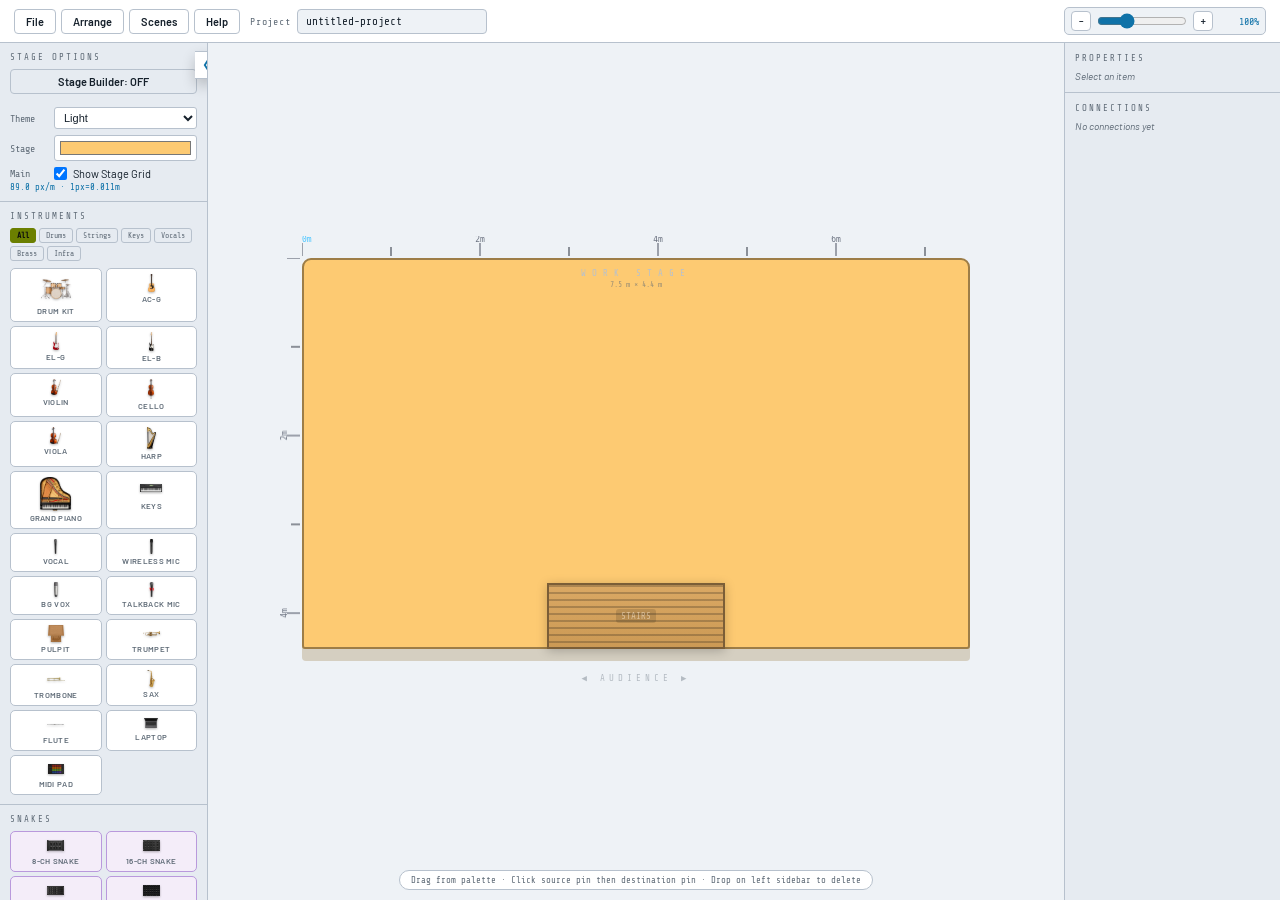
==== index.html @ 9445c151 "report image standardization; amps and router" ====
<!DOCTYPE html>
<html lang="en">
<head>
<meta charset="UTF-8">
<meta name="viewport" content="width=device-width, initial-scale=1.0">
<title>Stage Designer</title>
<style>
@import url('https://fonts.googleapis.com/css2?family=Share+Tech+Mono&family=Barlow:wght@300;400;600;700&display=swap');
:root {
  --bg:#070d19; --surface:#0d1628; --panel:#14203a; --border:#2a3652;
  --accent:#e8ff47; --accent2:#47c4ff; --accent3:#ff6b47; --accent4:#c47fff;
  --text:#d4d8e2; --muted:#6b7280; --stage-bg:#fdca72; --stage-border:#2d3340;
  --stage-label-bg:rgba(7,13,25,.9); --stage-label-text:#ffffff;
  --rack-ui-scale:1;
  --rack-pin-scale:1;
  --rack-pin-size-base:18px;
  --rack-pin-border-base:1.5px;
  --rack-pin-font-base:7.9px;
  --rack-pin-gap-base:6px;
  --rack-pin-grid-padding-base:3px;
  --rack-pin-grid-margin-top-base:5px;
  --rack-section-scale:1;
  --rack-section-font-family:'Share Tech Mono',monospace;
  --rack-section-font-size-base:9px;
  --rack-section-type-scale:.88;
  --rack-section-type-opacity:.7;
}
body[data-theme='light']{
  --bg:#eef2f6; --surface:#ffffff; --panel:#e6ebf1; --border:#b7c1cd;
  --accent:#6b7f00; --accent2:#0f72a8; --accent3:#b24b2d; --accent4:#7a4bb2;
  --text:#15202b; --muted:#5f6b77;
}
body[data-theme='light'] .pal-tile.snake-tile{background:#f4edf9;border-color:#b999dc;}
body[data-theme='light'] .pal-tile.mixer-tile{background:#eaf3fb;border-color:#9cc4e6;}
body[data-theme='light'] .pal-tile.stagebox-tile{background:#e9f8f0;border-color:#87bea8;}
body[data-theme='light'] .pal-tile.monitor-tile,
body[data-theme='light'] .pal-tile.monitor-pa-tile{background:#fff5e8;border-color:#e4c295;}
body[data-theme='light'] .pal-tile.accessory-tile{background:#ffe9e9;border-color:#e7a7a7;}
body[data-theme='light'] .pal-tile.mixer-tile:hover{border-color:#4c8fbe;}
body[data-theme='light'] .pal-tile.stagebox-tile:hover{border-color:#2f8b69;}
body[data-theme='light'] .pal-tile.monitor-tile:hover,
body[data-theme='light'] .pal-tile.monitor-pa-tile:hover{border-color:#c98b3f;}
body[data-theme='light'] .pal-tile.accessory-tile:hover{border-color:#c76868;}
body[data-theme='light'] .si.is-snake .ib{background:#f1e8f9;border-color:#b999dc;}
body[data-theme='light'] .si.connbox-snake .ib{background:#f1e8f9;border-color:#b999dc;}
body[data-theme='light'] .snake-badge{background:rgba(122,75,178,.12);border-color:#b999dc;color:#60318f;}
body[data-theme='light'] .si.is-snake .snake-ch-pin{background:#ffffff;border-color:#7a4bb2;color:#3f1f66;}
body[data-theme='light'] .si.connbox-snake .connbox-pin{background:#ffffff;border-color:#7a4bb2;color:#3f1f66;}
body[data-theme='light'] .si.is-snake .snake-ch-pin:hover{background:#7a4bb2;color:#ffffff;}
body[data-theme='light'] .si.connbox-snake .connbox-pin:hover{background:#7a4bb2;color:#ffffff;}
body[data-theme='light'] .si.is-snake .snake-ch-pin.used{background:#d8c2ef;color:#2d1649;}
body[data-theme='light'] .si.connbox-snake .connbox-pin.used{background:#d8c2ef;color:#2d1649;}
body[data-theme='light'] .si.is-snake .snake-ch-pin.out-pin{background:#ecfff4;border-color:#1f8a5a;color:#0f5e3b;}
body[data-theme='light'] .si.connbox-snake .connbox-pin.out-pin{background:#ecfff4;border-color:#1f8a5a;color:#0f5e3b;}
body[data-theme='light'] .si.is-snake .snake-ch-pin.out-pin.used{background:#a9e6c8;color:#0c4c30;}
body[data-theme='light'] .si.connbox-snake .connbox-pin.out-pin.used{background:#a9e6c8;color:#0c4c30;}
body[data-theme='light'] .si.is-mixer .ib{background:#edf5fb;border-color:#7eb0d2;}
body[data-theme='light'] .si.connbox-mixer .ib{background:#edf5fb;border-color:#7eb0d2;}
body[data-theme='light'] .si.connbox-stagebox .ib{background:#eaf8f3;border-color:#87bea8;}
body[data-theme='light'] .si.is-mixer:hover .ib{border-color:#2f7fb0;}
body[data-theme='light'] .si.connbox-mixer:hover .ib{border-color:#2f7fb0;}
body[data-theme='light'] .si.connbox-stagebox:hover .ib{border-color:#2f8b69;}
body[data-theme='light'] .si.is-mixer.selected .ib{border-color:#256f9d;box-shadow:0 0 0 2px rgba(37,111,157,.22);}
body[data-theme='light'] .si.connbox-mixer.selected .ib{border-color:#256f9d;box-shadow:0 0 0 2px rgba(37,111,157,.22);}
body[data-theme='light'] .si.connbox-stagebox.selected .ib{border-color:#207454;box-shadow:0 0 0 2px rgba(32,116,84,.22);}
body[data-theme='light'] .si.is-monitoring .ib{background:#fff5e8;border-color:#c98b3f;}
body[data-theme='light'] .si.is-monitoring:hover .ib{border-color:#b6772c;}
body[data-theme='light'] .si.is-monitoring.selected .ib{border-color:#b6772c;box-shadow:0 0 0 2px rgba(201,139,63,.22);}
body[data-theme='light'] .si.is-mixer .mixer-row-label{color:#2f4e63;font-weight:700;}
body[data-theme='light'] .si.is-connbox .mixer-row-label{color:#2f4e63;font-weight:700;}
body[data-theme='light'] .si.is-mixer .mixer-pin{background:#ffffff;border-color:#1f6fa0;color:#163b55;font-size:calc(var(--rack-pin-font-base) * var(--port-label-scale, var(--rack-pin-scale, 1)));}
body[data-theme='light'] .si.connbox-mixer .connbox-pin,
body[data-theme='light'] .si.connbox-stagebox .connbox-pin{background:#ffffff;border-color:#1f6fa0;color:#163b55;font-size:calc(var(--rack-pin-font-base) * var(--port-label-scale, var(--rack-pin-scale, 1)));}
body[data-theme='light'] .si.is-mixer .mixer-pin:hover{background:#165d89;color:#ffffff;}
body[data-theme='light'] .si.connbox-mixer .connbox-pin:hover,
body[data-theme='light'] .si.connbox-stagebox .connbox-pin:hover{background:#165d89;color:#ffffff;}
body[data-theme='light'] .si.is-mixer .mixer-pin.used{background:#b9ddf5;color:#0f2c40;}
body[data-theme='light'] .si.connbox-mixer .connbox-pin.used,
body[data-theme='light'] .si.connbox-stagebox .connbox-pin.used{background:#b9ddf5;color:#0f2c40;}
body[data-theme='light'] .si.is-mixer .mixer-pin.out-pin{background:#effaf2;border-color:#1f8a5a;color:#0f5e3b;}
body[data-theme='light'] .si.connbox-mixer .connbox-pin.out-pin,
body[data-theme='light'] .si.connbox-stagebox .connbox-pin.out-pin{background:#effaf2;border-color:#1f8a5a;color:#0f5e3b;}
body[data-theme='light'] .si.is-mixer .mixer-pin.out-pin.used{background:#b6e8cb;color:#0d4f33;}
body[data-theme='light'] .si.connbox-mixer .connbox-pin.out-pin.used,
body[data-theme='light'] .si.connbox-stagebox .connbox-pin.out-pin.used{background:#b6e8cb;color:#0d4f33;}
*{box-sizing:border-box;margin:0;padding:0;}
body{font-family:'Barlow',sans-serif;background:var(--bg);color:var(--text);height:100vh;overflow:hidden;display:flex;flex-direction:column;}
/* HEADER */
header{display:flex;align-items:center;gap:10px;padding:7px 14px;background:var(--surface);border-bottom:1px solid var(--border);flex-shrink:0;z-index:100;}
.logo{font-family:'Share Tech Mono',monospace;font-size:13px;color:var(--accent);letter-spacing:2px;white-space:nowrap;}
.logo span{color:var(--muted);}
header .sep{width:1px;height:24px;background:var(--border);flex-shrink:0;}
.header-btns{display:flex;gap:5px;}
.header-menu-popover{display:flex;align-items:center;gap:8px;}
.header-menu-group{position:relative;}
.header-menu-trigger{list-style:none;}
.header-menu-trigger::-webkit-details-marker{display:none;}
.header-submenu{position:absolute;top:calc(100% + 6px);left:0;right:auto;min-width:170px;display:none;flex-direction:column;gap:4px;padding:6px;background:var(--surface);border:1px solid var(--border);border-radius:8px;box-shadow:0 10px 24px rgba(0,0,0,.24);z-index:220;}
.header-menu-group[open] .header-submenu{display:flex;}
.header-submenu .btn{width:100%;text-align:left;}
.header-submenu-divider{height:1px;background:var(--border);margin:4px 2px;}
.header-submenu-details{position:relative;}
.header-submenu-details > summary.btn{width:100%;text-align:left;list-style:none;}
.header-submenu-details > summary.btn::-webkit-details-marker{display:none;}
.header-submenu-nested{position:absolute;top:0;left:calc(100% + 6px);right:auto;min-width:170px;display:none;flex-direction:column;gap:4px;padding:6px;background:var(--surface);border:1px solid var(--border);border-radius:8px;box-shadow:0 10px 24px rgba(0,0,0,.24);z-index:230;}
.header-submenu-details[open] .header-submenu-nested{display:flex;}
.header-submenu.open-left{left:auto;right:0;}
.header-submenu-nested.open-left{left:auto;right:calc(100% + 6px);}
.mode-builder-only{display:none;}
body.stage-builder-mode .mode-live-only{display:none !important;}
body.stage-builder-mode .mode-builder-only{display:block;}
body.stage-builder-mode #conn-canvas{display:none;pointer-events:none;}
body.stage-builder-mode .si{display:none !important;}
.mobile-only{display:none !important;}
.mobile-menu-btn{display:none;width:30px;height:30px;padding:0;border:1px solid var(--border);border-radius:6px;background:var(--surface);color:var(--text);font-family:'Share Tech Mono',monospace;font-size:16px;line-height:1;cursor:pointer;align-items:center;justify-content:center;}
.mobile-menu-btn:hover{border-color:var(--accent2);color:var(--accent2);}
.project-name-wrap{display:flex;align-items:center;gap:6px;}
.project-name-label{font-size:10px;color:var(--muted);font-family:'Share Tech Mono',monospace;letter-spacing:.8px;white-space:nowrap;}
.project-name-input{width:190px;max-width:32vw;background:var(--bg);border:1px solid var(--border);border-radius:4px;padding:5px 8px;color:var(--text);font-size:11px;font-family:'Share Tech Mono',monospace;outline:none;}
.project-name-input:focus{border-color:var(--accent2);}
.btn{padding:5px 11px;border-radius:4px;font-family:'Barlow',sans-serif;font-size:11px;font-weight:600;cursor:pointer;border:none;transition:all .15s;white-space:nowrap;}
.btn-ghost{background:transparent;border:1px solid var(--border);color:var(--text);}
.btn-ghost:hover{border-color:var(--accent);color:var(--accent);}
.btn-primary{background:var(--accent);color:#0a0b0d;}
.btn-primary:hover{background:#d4e83d;}
.btn-danger{background:transparent;border:1px solid var(--accent3);color:var(--accent3);}
.btn-danger:hover{background:var(--accent3);color:#fff;}
.mode-toggle-active{border-color:var(--accent2) !important;color:var(--accent2) !important;background:rgba(71,196,255,.12) !important;}
.zoom-controls{display:flex;align-items:center;gap:6px;background:var(--bg);border:1px solid var(--border);border-radius:5px;padding:3px 6px;}
.zoom-btn{width:20px;height:20px;border:1px solid var(--border);border-radius:4px;background:var(--surface);color:var(--text);font-family:'Share Tech Mono',monospace;font-size:12px;cursor:pointer;line-height:1;}
.zoom-btn:hover{border-color:var(--accent2);color:var(--accent2);}
.zoom-range{width:90px;accent-color:var(--accent2);}
.zoom-value{font-family:'Share Tech Mono',monospace;font-size:10px;color:var(--accent2);width:40px;text-align:right;}
.header-menu-popover{order:1;}
.project-name-wrap{order:2;}
.zoom-controls{order:3;margin-left:auto;}
.mobile-menu-btn{order:4;}
.scene-tabs-bar{display:none;align-items:flex-end;gap:6px;padding:6px 12px;background:var(--surface);border-bottom:1px solid var(--border);flex-wrap:wrap;max-width:100%;overflow-x:auto;}
.scene-tabs-bar.visible{display:flex;}
.scene-tab{padding:6px 10px;border-radius:7px 7px 0 0;border:1px solid var(--border);border-bottom:none;background:var(--bg);color:var(--muted);font-family:'Share Tech Mono',monospace;font-size:10px;line-height:1;cursor:pointer;white-space:nowrap;user-select:none;}
.scene-tab:hover{color:var(--accent2);border-color:var(--accent2);}
.scene-tab.active{background:var(--panel);color:var(--text);border-color:var(--accent2);}
.scene-tab.dragging{opacity:.65;}
/* LAYOUT */
.workspace{display:flex;flex:1;overflow:hidden;}
.workspace.left-collapsed .sidebar{display:flex;width:12px;min-width:12px;background:transparent;border-right:none;overflow:visible;}
.workspace.left-collapsed .sidebar .ss{display:none;}
.workspace.right-collapsed .rpanel{display:none;}
/* SIDEBAR */
.sidebar{width:208px;flex-shrink:0;background:var(--panel);border-right:1px solid var(--border);display:flex;flex-direction:column;overflow-y:auto;overflow-x:visible;position:relative;}
.sidebar-collapse-handle{position:absolute;top:8px;right:-12px;width:24px;height:28px;border:1px solid var(--border);border-left:none;border-radius:0 8px 8px 0;background:var(--surface);color:var(--accent2);font-family:'Share Tech Mono',monospace;font-size:14px;line-height:1;display:flex;align-items:center;justify-content:center;cursor:pointer;z-index:40;box-shadow:0 6px 14px rgba(0,0,0,.2);}
.sidebar-collapse-handle:hover{border-color:var(--accent2);color:#fff;background:rgba(71,196,255,.18);}
.ss{padding:9px 10px;border-bottom:1px solid var(--border);}
.drop-delete-zone{transition:background .12s,border-color .12s,box-shadow .12s;}
.drop-delete-zone.delete-target-active{box-shadow:inset 0 0 0 2px rgba(255,107,71,.45);background:linear-gradient(180deg, rgba(255,107,71,.12), rgba(255,107,71,.02));}
.drop-delete-zone.delete-target-hot{background:rgba(255,107,71,.28);border-color:var(--accent3);box-shadow:inset 0 0 0 3px rgba(255,107,71,.78), 0 0 20px rgba(255,107,71,.22);}
.sidebar.delete-target-active::before{content:'DROP ANYWHERE ON THIS SIDEBAR TO DELETE';position:sticky;top:0;z-index:50;display:block;text-align:center;font-family:'Share Tech Mono',monospace;font-size:10px;letter-spacing:1px;padding:8px 6px;color:#fff;background:rgba(255,107,71,.9);border-bottom:1px solid rgba(255,255,255,.35);}
.st{font-family:'Share Tech Mono',monospace;font-size:9px;color:var(--muted);text-transform:uppercase;letter-spacing:2px;margin-bottom:7px;}
/* DIMS */
.dim-row{display:flex;align-items:center;gap:5px;margin-bottom:5px;}
.dim-label{font-size:10px;color:var(--muted);width:22px;flex-shrink:0;font-family:'Share Tech Mono',monospace;}
.dim-input{flex:1;min-width:0;background:var(--surface);border:1px solid var(--border);border-radius:3px;padding:3px 5px;color:var(--text);font-size:11px;font-family:'Share Tech Mono',monospace;outline:none;}
.dim-input:focus{border-color:var(--accent);}
.dim-unit{font-size:10px;color:var(--muted);flex-shrink:0;}
.scale-d{font-family:'Share Tech Mono',monospace;font-size:9px;color:var(--accent2);margin-top:2px;}
.theme-row{display:flex;align-items:center;gap:6px;margin-top:6px;}
.theme-row .dim-label{width:auto;min-width:38px;}
.theme-select,.stage-color-input{flex:1;min-width:0;background:var(--surface);border:1px solid var(--border);border-radius:3px;color:var(--text);font-size:11px;padding:3px 5px;outline:none;}
.theme-select:focus,.stage-color-input:focus{border-color:var(--accent2);}
.stage-color-input{padding:1px 3px;height:26px;}
/* CATS */
.cat-tabs{display:flex;flex-wrap:wrap;gap:3px;margin-bottom:7px;}
.cat-tab{padding:2px 6px;font-size:8px;font-family:'Share Tech Mono',monospace;border-radius:3px;cursor:pointer;border:1px solid var(--border);background:transparent;color:var(--muted);transition:all .12s;}
.cat-tab.active{background:var(--accent);color:#0a0b0d;border-color:var(--accent);font-weight:700;}
.snake-view-toggle{display:flex;gap:4px;margin-top:6px;}
.snake-view-btn{flex:1;padding:3px 6px;font-size:8px;font-family:'Share Tech Mono',monospace;border-radius:3px;cursor:pointer;border:1px solid var(--border);background:transparent;color:var(--muted);transition:all .12s;}
.snake-view-btn.active{background:var(--accent4);border-color:var(--accent4);color:#0a0b0d;font-weight:700;}
.collapse-toggle-row{display:flex;gap:4px;margin-top:6px;}
.collapse-toggle-btn{flex:1;padding:3px 6px;font-size:8px;font-family:'Share Tech Mono',monospace;border-radius:3px;cursor:pointer;border:1px solid var(--border);background:transparent;color:var(--muted);transition:all .12s;}
.collapse-toggle-btn.active{background:rgba(71,196,255,.18);border-color:var(--accent2);color:var(--accent2);font-weight:700;}
/* PALETTE */
.pal-grid{display:grid;grid-template-columns:1fr 1fr;gap:4px;}
.pal-tile{background:var(--surface);border:1px solid var(--border);border-radius:5px;padding:5px 3px;cursor:grab;text-align:center;transition:all .15s;user-select:none;display:flex;flex-direction:column;align-items:center;gap:2px;}
.pal-tile:hover{border-color:var(--accent);background:rgba(232,255,71,.05);}
.pal-tile.snake-tile{border-color:#c47fff44;background:#13101a;}
.pal-tile.snake-tile:hover{border-color:var(--accent4);}
.pal-tile.stagebox-tile{border-color:#5ec29166;background:#0f1a14;}
.pal-tile.stagebox-tile:hover{border-color:#5ec291;}
.pal-tile.monitor-pa-tile{border-color:#e4b26666;background:#20170f;}
.pal-tile.monitor-pa-tile:hover{border-color:#e4b266;}
.pal-tile.accessory-tile{border-color:#e4808066;background:#201113;}
.pal-tile.accessory-tile:hover{border-color:#e48080;}
.pal-tile.stand-tile{border-color:#cfd5dd;background:#f1f3f6;}
.pal-tile.stand-tile:hover{border-color:#b8c1cc;background:#f7f8fa;}
.pal-tile:active{cursor:grabbing;}
.ti{font-size:var(--ti-size,17px);line-height:1;width:var(--ti-size,17px);height:var(--ti-size,17px);display:flex;align-items:center;justify-content:center;}
.pal-tile .ti .icon-img{width:100%;height:100%;object-fit:contain;}
.tn{font-size:8px;color:var(--muted);font-weight:600;text-transform:uppercase;letter-spacing:.3px;}
/* CABLES */
.cable-colors{display:flex;flex-direction:column;gap:3px;}
.ccrow{display:flex;align-items:center;gap:6px;cursor:pointer;padding:3px 4px;border-radius:3px;transition:background .1s;}
.ccrow:hover{background:var(--surface);}
.ccrow.selected{background:var(--surface);outline:1px solid var(--border);}
.cswatch{width:14px;height:6px;border-radius:2px;flex-shrink:0;}
.clabel{font-size:10px;color:var(--text);}
/* STAGE */
.stage-container{flex:1;background:var(--bg);overflow:hidden;position:relative;}
.stage-hint{position:absolute;bottom:10px;left:50%;transform:translateX(-50%);font-family:'Share Tech Mono',monospace;font-size:9px;color:var(--muted);background:var(--surface);padding:4px 11px;border-radius:20px;border:1px solid var(--border);pointer-events:none;white-space:nowrap;z-index:10;}
body.delete-dragging .stage-hint{display:block;color:#ffb8a6;border-color:var(--accent3);background:rgba(40,18,14,.88);}
body.delete-dragging.delete-dragging-hot .stage-hint{color:#ffffff;background:rgba(255,107,71,.96);border-color:#ffd7cc;}
#canvas-wrap{width:100%;height:100%;position:relative;overflow:hidden;}
#canvas-wrap.is-panning{cursor:grabbing;}
canvas#conn-canvas{position:absolute;top:0;left:0;width:100%;height:100%;pointer-events:auto;z-index:2;}
#stage-platform{position:absolute;background:var(--stage-bg);border:2px solid var(--stage-border);border-radius:9px 9px 3px 3px;z-index:0;}
#stage-platform::after{content:'';position:absolute;bottom:-14px;left:-2px;right:-2px;height:14px;background:var(--stage-border);border-radius:0 0 4px 4px;opacity:.3;}
#stage-stairs{position:absolute;bottom:-2px;height:16px;background:var(--stage-border);border:2px solid var(--stage-border);border-top:none;border-radius:0 0 4px 4px;opacity:.9;display:none;pointer-events:none;}
#stage-stairs::before,#stage-stairs::after{content:'';position:absolute;left:0;right:0;height:3px;background:rgba(10,11,13,.45);}
#stage-stairs::before{top:5px;}
#stage-stairs::after{top:10px;}
#stage-inner-label{position:absolute;top:8px;left:50%;transform:translateX(-50%);display:flex;flex-direction:column;align-items:center;gap:2px;pointer-events:none;z-index:1;}
#stage-name{font-family:'Share Tech Mono',monospace;font-size:9px;color:var(--border);letter-spacing:6px;}
#stage-dims{font-family:'Share Tech Mono',monospace;font-size:8px;color:var(--muted);opacity:.6;}
#ruler-h,#ruler-v{position:absolute;background:transparent;z-index:1;pointer-events:none;}
#ruler-h{height:20px;}#ruler-v{width:20px;}
#audience-label{position:absolute;font-family:'Share Tech Mono',monospace;font-size:9px;color:var(--muted);letter-spacing:4px;opacity:.4;pointer-events:none;z-index:1;text-align:center;white-space:nowrap;}
/* INSTRUMENTS */
.si{position:absolute;z-index:3;cursor:move;display:flex;flex-direction:column;align-items:center;gap:2px;user-select:none;padding:4px;}
.si.dragging .ib{border-color:var(--accent3);box-shadow:0 0 0 3px rgba(255,107,71,.28),0 8px 24px rgba(0,0,0,.35);}
.si:hover .ib{border-color:var(--accent);}
.si.selected .ib{border-color:var(--accent);box-shadow:0 0 0 2px rgba(232,255,71,.2);}
.si.connecting-source .ib{border-color:var(--accent2);animation:pc 1s ease-in-out infinite;}
.si.is-stand .ib{background:transparent;border-color:transparent;box-shadow:none;}
.si.is-stand:hover .ib,.si.is-stand.selected .ib,.si.is-stand.dragging .ib{border-color:transparent;box-shadow:none;}
@keyframes pc{0%,100%{box-shadow:0 0 0 2px rgba(71,196,255,.3);}50%{box-shadow:0 0 0 7px rgba(71,196,255,.07);}}
.rot-handle{position:absolute;width:18px;height:18px;border-radius:50%;border:1px solid var(--border);background:var(--surface);color:var(--muted);font-family:'Share Tech Mono',monospace;font-size:11px;line-height:1;display:flex;align-items:center;justify-content:center;opacity:0;pointer-events:none;transition:all .12s;z-index:9;cursor:grab;padding:0;}
.rot-handle.rot-corner{right:0;top:0;transform:translate(40%,-40%);}
.si:hover .rot-handle,.si.selected .rot-handle,.si.rotating .rot-handle{opacity:1;pointer-events:auto;}
.rot-handle:hover{border-color:var(--accent2);color:var(--accent2);}
.rot-handle:active{cursor:grabbing;transform:translate(40%,-40%) scale(0.96);}
.conn-side-handle{position:absolute;width:12px;height:12px;border-radius:50%;border:1px solid var(--border);background:rgba(0,0,0,0);color:transparent;font-size:0;line-height:0;display:flex;align-items:center;justify-content:center;opacity:0;pointer-events:none;transition:all .12s;z-index:8;cursor:pointer;padding:0;}
.conn-side-handle::before{content:'';width:4px;height:4px;border-radius:50%;background:var(--muted);opacity:.8;}
.conn-side-handle.side-top{left:50%;top:0;transform:translate(-50%,-145%);}
.conn-side-handle.side-bottom{left:50%;bottom:0;transform:translate(-50%,145%);}
.conn-side-handle.side-left{left:0;top:50%;transform:translate(-145%,-50%);}
.conn-side-handle.side-right{right:0;top:50%;transform:translate(145%,-50%);}
.si:hover .conn-side-handle,.si.selected .conn-side-handle{opacity:1;pointer-events:auto;}
.conn-side-handle:hover{border-color:var(--accent2);}
.conn-side-handle:hover::before{background:var(--accent2);opacity:1;}
.conn-side-handle.active{display:none !important;opacity:0 !important;pointer-events:none !important;}
.ib{background:var(--panel);border:2px solid var(--border);border-radius:8px;display:flex;align-items:center;justify-content:center;transition:all .15s;position:relative;flex-shrink:0;}
.ib{overflow:visible;}
.front-edge{position:absolute;left:14%;right:14%;bottom:1px;height:12px;pointer-events:none;z-index:2;}
.front-edge::after{content:'';position:absolute;left:0;right:0;bottom:0;border-bottom:3px solid rgba(255,159,71,.95);border-radius:3px;box-shadow:0 0 4px rgba(255,159,71,.35);}
body[data-theme='light'] .front-edge::after{border-bottom-color:rgba(194,88,22,.92);box-shadow:0 0 2px rgba(194,88,22,.24);}
.icon-emoji{display:inline-block;line-height:1;}
.icon-img{width:82%;height:82%;object-fit:contain;display:block;filter:drop-shadow(0 1px 1px rgba(0,0,0,.3));pointer-events:none;user-select:none;-webkit-user-drag:none;}
.mic-stand-badge{position:absolute;left:-12px;top:-2px;display:flex;align-items:center;gap:0;padding:0;background:transparent;border:none;border-radius:0;z-index:9;pointer-events:none;--mic-stand-icon-size:42px;--mic-stand-multiplier-unit:1.6;}
.mic-stand-badge img{width:var(--mic-stand-icon-size);height:var(--mic-stand-icon-size);object-fit:contain;filter:none;}
.mic-stand-badge .count{margin-left:calc((var(--mic-stand-multiplier-unit) / 3 - 1) * var(--mic-stand-icon-size));font-family:'Share Tech Mono',monospace;font-size:12px;line-height:1;color:#132033;font-weight:700;text-shadow:0 0 2px rgba(255,255,255,.88);}
.accessory-badge{position:absolute;right:-10px;top:-2px;display:flex;align-items:center;justify-content:center;z-index:9;pointer-events:none;}
.accessory-badge img{width:26px;height:26px;object-fit:contain;filter:none;}
.accessory-badge .acc-emoji{display:flex;align-items:center;justify-content:center;width:20px;height:20px;font-size:14px;line-height:1;background:rgba(7,13,25,.74);border:1px solid rgba(255,255,255,.28);border-radius:999px;}
/* SNAKE specific */
.si.is-snake .ib{border-color:#c47fff55;background:#120f1a;border-radius:4px;}
.si.is-snake:hover .ib{border-color:var(--accent4);}
.si.is-snake.selected .ib{border-color:var(--accent4);box-shadow:0 0 0 2px rgba(196,127,255,.25);}
.si.is-snake .snake-channels{display:grid;grid-template-columns:repeat(4,minmax(0,1fr));gap:calc(var(--rack-pin-gap-base) * var(--rack-pin-scale));padding:calc(var(--rack-pin-grid-padding-base) * var(--rack-pin-scale));justify-content:center;width:100%;max-width:calc(170px * var(--rack-pin-scale));margin:0 auto;}
.si.is-snake .snake-ch-pin{width:calc(var(--rack-pin-size-base) * var(--rack-pin-scale));height:calc(var(--rack-pin-size-base) * var(--rack-pin-scale));border-radius:50%;border:calc(var(--rack-pin-border-base) * var(--rack-pin-scale)) solid var(--accent4);cursor:crosshair;position:relative;transition:all .12s;flex-shrink:0;display:flex;align-items:center;justify-content:center;font-family:'Share Tech Mono',monospace;font-size:calc(var(--rack-pin-font-base) * var(--port-label-scale, var(--rack-pin-scale, 1)));line-height:1;color:#d9b8ff;font-weight:700;font-variant-numeric:tabular-nums;font-feature-settings:'tnum' 1;}
.si.is-snake .snake-ch-pin:hover{background:var(--accent4);transform:scale(1.3);}
.si.is-snake .snake-ch-pin.used{background:rgba(196,127,255,.4);}
.si.is-snake .snake-ch-pin.out-pin{color:#9affca;border-color:#47ffa0;}
.snake-label-row{display:flex;align-items:center;gap:calc(4px * var(--ui-scale, 1));padding:calc(2px * var(--ui-scale, 1)) calc(4px * var(--ui-scale, 1));}
.snake-badge{font-family:'Share Tech Mono',monospace;font-size:calc(8px * var(--ui-scale, 1));color:var(--accent4);background:rgba(196,127,255,.1);border:1px solid #c47fff44;padding:calc(1px * var(--ui-scale, 1)) calc(5px * var(--ui-scale, 1));border-radius:10px;white-space:nowrap;}
.snake-mode-row{display:flex;justify-content:center;gap:calc(4px * var(--connbox-ui-scale, var(--rack-ui-scale, 1)));align-items:center;width:100%;margin-bottom:calc(3px * var(--connbox-ui-scale, var(--ui-scale, 1)));}
.snake-mode-btn{flex:1 1 0;min-width:calc(34px * var(--connbox-ui-scale, var(--rack-ui-scale, 1)));padding:calc(1.6px * var(--connbox-ui-scale, var(--rack-ui-scale, 1))) calc(3.2px * var(--connbox-ui-scale, var(--rack-ui-scale, 1)));border:1px solid var(--border);background:var(--surface);color:var(--muted);border-radius:4px;font-family:'Share Tech Mono',monospace;font-size:clamp(6px, calc(8px * var(--connbox-ui-scale, var(--rack-ui-scale, 1))), 10px);line-height:1.15;cursor:pointer;white-space:nowrap;text-align:center;}
.snake-mode-btn.active{background:rgba(196,127,255,.16);border-color:var(--accent4);color:var(--accent4);}
.snake-mode-link{font-family:'Share Tech Mono',monospace;font-size:calc(8px * var(--ui-scale, 1));color:var(--muted);margin:calc(1px * var(--ui-scale, 1)) 0 calc(4px * var(--ui-scale, 1));}
.si.is-mixer .ib{border-color:#47c4ff66;background:#101722;border-radius:6px;}
.si.is-mixer:hover .ib{border-color:#47c4ff;}
.si.is-mixer.selected .ib{border-color:#47c4ff;box-shadow:0 0 0 2px rgba(71,196,255,.2);}
.si.is-monitoring .ib{border-color:#c98b3f;background:#241b12;border-radius:6px;}
.si.is-monitoring:hover .ib{border-color:#e4b266;}
.si.is-monitoring.selected .ib{border-color:#e4b266;box-shadow:0 0 0 2px rgba(228,178,102,.22);}
.si.is-outlet .ib{border-color:#a8afb9;background:#8e959f;border-radius:5px;}
.si.is-outlet:hover .ib{border-color:#b7bec8;}
.si.is-outlet.selected .ib{border-color:#9099a4;box-shadow:0 0 0 2px rgba(150,160,172,.24);}
.rack-section-label,.mixer-row-label{font-size:calc(var(--rack-section-font-size-base) * var(--rack-section-scale, var(--rack-ui-scale, 1)));font-family:var(--rack-section-font-family);line-height:1;color:var(--muted);margin-top:calc(2px * var(--rack-section-scale, var(--rack-ui-scale, 1)));text-align:center;}
.rack-section-type,.mixer-row-type{font-size:calc(var(--rack-section-type-scale) * 1em);opacity:var(--rack-section-type-opacity);font-weight:500;letter-spacing:.2px;}
.mixer-pin-grid{display:grid;grid-template-columns:repeat(8,minmax(0,1fr));gap:calc(var(--rack-pin-gap-base) * var(--rack-pin-scale));width:100%;max-width:calc(210px * var(--rack-pin-scale));margin:calc(var(--rack-pin-grid-margin-top-base) * var(--rack-pin-scale)) auto 0;justify-content:center;}
.mixer-pin{width:calc(var(--rack-pin-size-base) * var(--rack-pin-scale));height:calc(var(--rack-pin-size-base) * var(--rack-pin-scale));border-radius:50%;border:calc(var(--rack-pin-border-base) * var(--rack-pin-scale)) solid var(--accent2);cursor:crosshair;display:grid;place-items:center;text-align:center;padding:0;font-family:'Share Tech Mono',monospace;font-size:calc(var(--rack-pin-font-base) * var(--port-label-scale, var(--rack-pin-scale, 1)));line-height:1;color:#b8e6ff;font-weight:700;transition:all .12s;flex-shrink:0;font-variant-numeric:tabular-nums;font-feature-settings:'tnum' 1;}
.mixer-pin:hover{background:var(--accent2);color:#0a0b0d;transform:scale(1.3);}
.mixer-pin.used{background:rgba(71,196,255,.35);}
.mixer-pin.out-pin{border-color:#47ffa0;color:#9affca;}
.mixer-pin.other-pin{border-color:#ff9f47;color:#ffd2a3;}

/* Shared connection-box pins (snake + mixer + stagebox) */
.connbox-pin-grid{display:grid;justify-content:center;justify-items:center;}
.connbox-pin{width:calc(var(--rack-pin-size-base) * var(--rack-pin-scale));height:calc(var(--rack-pin-size-base) * var(--rack-pin-scale));border-radius:50%;border:calc(var(--rack-pin-border-base) * var(--rack-pin-scale)) solid var(--accent2);cursor:crosshair;display:grid;place-items:center;text-align:center;padding:0;font-family:'Share Tech Mono',monospace;font-size:calc(var(--rack-pin-font-base) * var(--port-label-scale, var(--rack-pin-scale, 1)));line-height:1;color:#b8e6ff;font-weight:700;transition:all .12s;flex-shrink:0;font-variant-numeric:tabular-nums;font-feature-settings:'tnum' 1;}
.connbox-pin:hover{background:var(--accent2);color:#0a0b0d;transform:scale(1.3);}
.connbox-pin.used{background:rgba(71,196,255,.35);}
.connbox-pin.out-pin{border-color:#47ffa0;color:#9affca;}
.connbox-pin.other-pin{border-color:#ff9f47;color:#ffd2a3;}
.si.connbox-snake .connbox-pin{border-color:var(--accent4);color:#d9b8ff;}
.si.connbox-snake .connbox-pin:hover{background:var(--accent4);color:#0a0b0d;}
.si.connbox-snake .connbox-pin.used{background:rgba(196,127,255,.4);}
.si.connbox-snake .connbox-pin.out-pin{border-color:#47ffa0;color:#9affca;}
.si.connbox-outlet .connbox-pin{border-color:var(--outlet-pin-border, #4ea8ff);color:var(--outlet-pin-text, #ffffff);background:var(--outlet-pin-bg, #8cc7ff);border-radius:2px;border-width:1.5px;}
.si.connbox-outlet .connbox-pin.used{background:var(--outlet-pin-used-bg, #2f90f7);border-color:var(--outlet-pin-used-border, #2f90f7);color:var(--outlet-pin-used-text, var(--outlet-pin-text, #ffffff));}
.si.connbox-outlet .connbox-pin:hover{background:var(--outlet-pin-used-bg, #2f90f7);border-color:var(--outlet-pin-used-border, #2f90f7);color:var(--outlet-pin-used-text, var(--outlet-pin-text, #ffffff));transform:none;}
.si.connbox-outlet .connbox-pin.outlet-pin{width:calc(var(--rack-pin-size-base) * var(--rack-pin-scale) * 1.08);height:calc(var(--rack-pin-size-base) * var(--rack-pin-scale) * 1.08);font-size:calc(var(--rack-pin-font-base) * var(--port-label-scale, var(--rack-pin-scale, 1)) * 1.35);line-height:1;}
/* channel badge */
.ich{position:absolute;top:-6px;right:-6px;background:var(--accent);color:#0a0b0d;font-family:'Share Tech Mono',monospace;font-size:7px;font-weight:700;min-width:15px;height:15px;border-radius:8px;padding:0 2px;display:flex;align-items:center;justify-content:center;}
.ilabel{font-size:9px;color:var(--stage-label-text);font-weight:600;text-align:center;white-space:nowrap;background:var(--stage-label-bg);padding:1px 5px;border-radius:3px;max-width:90px;overflow:hidden;text-overflow:ellipsis;}
.ib-label{position:absolute;left:50%;bottom:2px;transform:translateX(-50%);max-width:calc(100% - 8px);font-size:8px;color:var(--stage-label-text);font-weight:600;text-align:center;white-space:nowrap;background:var(--stage-label-bg);padding:1px 4px;border-radius:3px;overflow:hidden;text-overflow:ellipsis;z-index:3;pointer-events:none;}
  .ib-label.snake-inside,.ib-label.inside-top{top:2px;bottom:auto;}
.iconn{position:absolute;bottom:-4px;left:50%;transform:translateX(-50%);width:8px;height:8px;background:var(--accent2);border-radius:50%;border:2px solid var(--bg);cursor:crosshair;z-index:5;transition:all .15s;}
.iconn:hover{background:#fff;box-shadow:0 0 0 3px rgba(71,196,255,.18);}
.iconn.used{background:rgba(71,196,255,.45);border-color:#1a1d24;cursor:not-allowed;}
.iconn.stereo-left{left:40%;}
.iconn.stereo-right{left:60%;}
.pin-tag{position:absolute;bottom:-16px;font-family:'Share Tech Mono',monospace;font-size:7px;color:var(--accent2);opacity:.85;pointer-events:none;}
.pin-tag.left{left:37%;}
.pin-tag.right{left:57%;}
.drum-pin-row{display:grid;gap:6px;max-width:140px;margin-top:2px;--drum-pin-cols:4;}
.drum-pin-wrap{display:flex;flex-direction:column;align-items:center;gap:2px;min-width:16px;}
.drum-pin-row .iconn{position:static;transform:none;left:auto;bottom:auto;width:9px;height:9px;border-width:1.5px;}
.drum-pin-row .iconn:hover{transform:scale(1.35);}
.drum-pin-tag{position:static;left:auto;bottom:auto;font-size:7px;line-height:1;color:var(--accent2);opacity:.9;}
.drum-pin-row{position:absolute;z-index:6;}
.drum-pin-row.side-bottom{left:50%;right:auto;top:calc(100% + 4px);transform:translateX(-50%);grid-template-columns:repeat(var(--drum-pin-cols, 4),minmax(16px,max-content));justify-content:center;justify-items:center;width:max-content;max-width:calc(100% + 44px);}
.drum-pin-row.side-top{left:50%;right:auto;bottom:calc(100% + 4px);transform:translateX(-50%);grid-template-columns:repeat(var(--drum-pin-cols, 4),minmax(16px,max-content));justify-content:center;justify-items:center;width:max-content;max-width:calc(100% + 44px);}
.drum-pin-row.side-left{left:auto;right:calc(100% + 4px);top:50%;bottom:auto;transform:translateY(-50%);grid-template-columns:repeat(var(--drum-pin-cols, 2),minmax(16px,max-content));align-content:center;justify-content:center;justify-items:center;width:max-content;}
.drum-pin-row.side-right{right:auto;left:calc(100% + 4px);top:50%;bottom:auto;transform:translateY(-50%);grid-template-columns:repeat(var(--drum-pin-cols, 2),minmax(16px,max-content));align-content:center;justify-content:center;justify-items:center;width:max-content;}
.iface{display:flex;flex-direction:column;align-items:center;gap:2px;position:relative;}
.elem-collapse-btn{position:absolute;top:-4px;left:-4px;z-index:8;width:16px;height:16px;border-radius:50%;border:1px solid var(--border);background:var(--surface);color:var(--text);font-family:'Share Tech Mono',monospace;font-size:10px;line-height:1;cursor:pointer;padding:0;display:flex;align-items:center;justify-content:center;}
.elem-collapse-btn:hover{border-color:var(--accent2);color:var(--accent2);}
.stage-part{position:absolute;z-index:2;cursor:move;user-select:none;border:2px solid rgba(10,11,13,.45);box-shadow:0 2px 10px rgba(0,0,0,.22);background:var(--part-color,#7da7c8);overflow:hidden;}
.stage-part.selected{outline:2px solid var(--accent2);outline-offset:2px;}
.stage-part.shape-circle{border-radius:50%;}
.stage-part.has-steps::before{content:'';position:absolute;inset:0;background:repeating-linear-gradient(to bottom, rgba(10,11,13,.22) 0 2px, rgba(10,11,13,0) 2px 7px),linear-gradient(180deg, rgba(255,255,255,.06), rgba(0,0,0,.06));pointer-events:none;}
.stage-part .part-label{position:absolute;left:50%;top:50%;transform:translate(-50%,-50%);font-family:'Share Tech Mono',monospace;font-size:9px;padding:2px 5px;background:rgba(10,11,13,.42);color:#f5f7fb;border-radius:3px;pointer-events:none;white-space:nowrap;opacity:.82;}
.stage-part.is-built-in-stairs{cursor:default;pointer-events:none;box-shadow:0 2px 10px rgba(0,0,0,.18);}
body:not(.stage-builder-mode) .stage-part{pointer-events:none;}
body:not(.stage-builder-mode) .stage-part .part-label{opacity:.48;background:rgba(10,11,13,.28);color:rgba(255,255,255,.82);} 
.report-modal{position:fixed;inset:0;z-index:1000;display:none;align-items:center;justify-content:center;background:rgba(5,8,16,.68);backdrop-filter:blur(4px);padding:18px;}
.report-modal.open{display:flex;}
.report-dialog{width:min(980px,100%);max-height:min(90vh,900px);overflow:auto;background:#ffffff;color:#132034;border:1px solid #cad4e1;border-radius:16px;box-shadow:0 24px 60px rgba(0,0,0,.28);}
.report-dialog-header{padding:18px 20px 12px;border-bottom:1px solid #e3eaf2;background:linear-gradient(180deg, #fff, #f8fbff);}
.report-dialog-header h2{font-family:'Share Tech Mono',monospace;font-size:18px;letter-spacing:2px;color:#143a6b;text-transform:uppercase;}
.report-dialog-header p{margin-top:6px;font-size:12px;color:#4f5f73;line-height:1.45;}
.report-dialog-body{padding:18px 20px 20px;display:grid;gap:16px;}
.help-doc-title{font-family:'Share Tech Mono',monospace;font-size:14px;letter-spacing:1px;color:#143a6b;text-transform:uppercase;}
.help-doc-list{margin:0;padding-left:18px;display:grid;gap:6px;font-size:12px;color:#1d2c3d;line-height:1.5;}
.help-doc-note{font-size:11px;color:#4f5f73;line-height:1.45;border-top:1px solid #e3eaf2;padding-top:10px;}
.report-option-grid{display:grid;grid-template-columns:repeat(auto-fit,minmax(220px,1fr));gap:12px;}
.report-option-panel{border:1px solid #d8e1ea;border-radius:12px;padding:12px;background:#fbfcfe;}
.report-option-panel h3{font-family:'Share Tech Mono',monospace;font-size:11px;letter-spacing:1.5px;color:#54697f;text-transform:uppercase;margin-bottom:10px;}
.report-option-list{display:flex;flex-direction:column;gap:8px;max-height:220px;overflow:auto;padding-right:4px;}
.report-option-item{display:flex;align-items:flex-start;gap:8px;font-size:12px;color:#1d2c3d;line-height:1.35;}
.report-option-item input{margin-top:2px;}
.report-inline-row{display:flex;flex-wrap:wrap;gap:12px;align-items:center;font-size:12px;color:#1d2c3d;}
.report-inline-row label{display:flex;align-items:center;gap:6px;}
.report-dialog-actions{display:flex;justify-content:flex-end;gap:8px;padding:14px 20px 20px;border-top:1px solid #e3eaf2;background:#f8fbff;position:sticky;bottom:0;}
.report-btn{padding:7px 12px;border-radius:8px;border:1px solid #c9d6e5;background:#fff;color:#17324f;font-family:'Barlow',sans-serif;font-size:12px;font-weight:700;cursor:pointer;}
.report-btn:hover{border-color:#7aa1c9;color:#0f4c7d;}
.report-btn.primary{background:#0f4c7d;border-color:#0f4c7d;color:#fff;}
.report-btn.primary:hover{background:#0d3f67;border-color:#0d3f67;}
/* RIGHT PANEL */
.rpanel{width:216px;flex-shrink:0;background:var(--panel);border-left:1px solid var(--border);display:flex;flex-direction:column;overflow-y:auto;}
.pss{padding:10px;border-bottom:1px solid var(--border);}
.pst{font-family:'Share Tech Mono',monospace;font-size:9px;color:var(--muted);text-transform:uppercase;letter-spacing:2px;margin-bottom:7px;}
.pr{display:flex;flex-direction:column;gap:2px;margin-bottom:7px;}
.plbl{font-size:10px;color:var(--muted);}
.pr.instrument-linked{border-radius:6px;background:rgba(71,196,255,.08);box-shadow:inset 0 0 0 1px rgba(71,196,255,.25);}
.pr.instrument-linked>.plbl{color:var(--accent2);font-weight:700;}
.pr.instrument-linked .pselect{border-color:rgba(71,196,255,.45);}
.pr.instrument-linked .mode-row .plbl{color:var(--accent2);font-weight:700;}
body[data-theme='light'] .pr.instrument-linked{background:rgba(15,114,168,.06);box-shadow:inset 0 0 0 1px rgba(15,114,168,.22);}
.pi{background:var(--surface);border:1px solid var(--border);border-radius:3px;padding:4px 6px;color:var(--text);font-size:11px;font-family:'Barlow',sans-serif;width:100%;outline:none;}
.pi:focus{border-color:var(--accent);}
.pselect{background:var(--surface);border:1px solid var(--border);border-radius:3px;padding:4px 6px;color:var(--text);font-size:11px;font-family:'Barlow',sans-serif;width:100%;outline:none;}
.pselect:focus{border-color:var(--accent);}
.prop-side-pad{display:grid;grid-template-columns:repeat(3,22px);grid-template-rows:repeat(3,22px);gap:4px;justify-content:center;background:var(--surface);border:1px solid var(--border);border-radius:6px;padding:8px;}
.prop-side-btn{width:22px;height:22px;border:1px solid var(--border);border-radius:5px;background:var(--panel);color:var(--muted);font-family:'Share Tech Mono',monospace;font-size:11px;line-height:1;cursor:pointer;padding:0;}
.prop-side-btn:hover{border-color:var(--accent2);color:var(--accent2);}
.prop-side-btn.active{border-color:var(--accent);color:var(--accent);background:rgba(232,255,71,.08);}
.prop-side-btn.side-top{grid-column:2;grid-row:1;}
.prop-side-btn.side-left{grid-column:1;grid-row:2;}
.prop-side-btn.side-right{grid-column:3;grid-row:2;}
.prop-side-btn.side-bottom{grid-column:2;grid-row:3;}
.mic-options{display:flex;flex-direction:column;gap:4px;background:var(--surface);border:1px solid var(--border);border-radius:4px;padding:8px;max-height:132px;overflow:auto;}
.mic-options label{font-size:11px;display:flex;align-items:center;gap:6px;}
.mic-summary{font-size:10px;color:var(--accent2);line-height:1.45;background:var(--surface);border:1px solid var(--border);border-radius:4px;padding:7px;margin-top:5px;}
.mic-assignment-list{display:flex;flex-direction:column;gap:6px;background:var(--surface);border:1px solid var(--border);border-radius:4px;padding:8px;}
.mic-assignment-row{display:grid;grid-template-columns:52px minmax(0,1fr);gap:6px;align-items:center;width:100%;}
.mic-assignment-row label{font-size:10px;color:var(--muted);font-family:'Share Tech Mono',monospace;white-space:nowrap;overflow:hidden;text-overflow:ellipsis;}
.mic-assignment-row select{width:100%;min-width:0;box-sizing:border-box;background:var(--panel);border:1px solid var(--border);border-radius:4px;color:var(--text);font-size:11px;padding:4px 6px;outline:none;}
.mic-assignment-row select:focus{border-color:var(--accent);}
.mic-library-tools{display:flex;gap:6px;align-items:center;margin-top:6px;}
.mic-library-tools input{flex:1;min-width:0;background:var(--panel);border:1px solid var(--border);border-radius:4px;color:var(--text);font-size:11px;padding:4px 6px;outline:none;}
.mic-library-tools input:focus{border-color:var(--accent2);}
.mic-library-tools button{height:26px;padding:0 8px;}
.mic-library-list{margin-top:6px;display:flex;gap:6px;align-items:center;}
.mic-library-list select{flex:1;min-width:0;background:var(--panel);border:1px solid var(--border);border-radius:4px;color:var(--text);font-size:11px;padding:4px 6px;outline:none;}
.stand-controls{display:flex;flex-direction:column;gap:6px;background:var(--surface);border:1px solid var(--border);border-radius:4px;padding:8px;}
.stand-row{display:grid;grid-template-columns:1fr auto;gap:8px;align-items:center;}
.stand-row .stand-label{font-size:10px;color:var(--muted);font-family:'Share Tech Mono',monospace;}
.stand-row input[type='checkbox']{accent-color:var(--accent2);}
.stand-row select{min-width:70px;background:var(--panel);border:1px solid var(--border);border-radius:4px;color:var(--text);font-size:11px;padding:3px 6px;outline:none;}
.stand-row select:focus{border-color:var(--accent2);}
.drum-mic-config-grid{display:grid;grid-template-columns:1fr 1fr;gap:8px;}
.drum-mic-box{display:flex;flex-direction:column;gap:5px;background:var(--surface);border:1px solid var(--border);border-radius:4px;padding:8px;}
.drum-mic-box .drum-mic-title{font-size:10px;color:var(--muted);font-family:'Share Tech Mono',monospace;text-transform:uppercase;letter-spacing:.6px;}
.drum-mic-box .drum-mic-list{display:flex;flex-direction:column;gap:5px;}
.drum-mic-box label{font-size:11px;display:flex;align-items:center;justify-content:space-between;gap:8px;}
.drum-mic-box .empty{font-size:10px;color:var(--muted);font-style:italic;line-height:1.4;}
.mode-row{display:grid;grid-template-columns:1fr 1fr;gap:8px;}
.io-pin-row{position:absolute;left:6px;right:6px;display:grid;gap:6px;justify-items:center;z-index:6;}
.io-pin-row.inputs{bottom:calc(100% + 4px);}
.io-pin-row.outputs{top:calc(100% + 4px);}
.io-pin-wrap{display:flex;flex-direction:column;align-items:center;gap:2px;min-width:16px;}
.io-pin-tag{position:static;left:auto;bottom:auto;font-size:7px;line-height:1;color:var(--accent2);opacity:.9;}
.io-pin-row .iconn{position:static;transform:none;left:auto;bottom:auto;width:9px;height:9px;border-width:1.5px;}
.io-pin-row .iconn:hover{transform:scale(1.35);}
/* size slider */
.size-row{display:flex;align-items:center;gap:7px;margin-bottom:7px;}
.size-row label{font-size:10px;color:var(--muted);width:54px;flex-shrink:0;}
.size-row input[type=range]{flex:1;accent-color:var(--accent);}
.size-val{font-family:'Share Tech Mono',monospace;font-size:10px;color:var(--accent);width:28px;text-align:right;flex-shrink:0;}
.size-delta{font-family:'Share Tech Mono',monospace;font-size:10px;color:var(--muted);min-width:34px;text-align:right;flex-shrink:0;}
.angle-row{display:flex;align-items:center;gap:7px;margin-bottom:7px;}
.angle-row label{font-size:10px;color:var(--muted);width:54px;flex-shrink:0;}
.angle-row input[type=range]{flex:1;accent-color:var(--accent2);}
.angle-knob-wrap{display:flex;align-items:center;gap:8px;}
.angle-knob{width:72px;height:72px;border-radius:50%;position:relative;cursor:grab;border:2px solid var(--border);background:conic-gradient(#47c4ff 180deg,#2a2e3a 180deg 360deg);}
.angle-knob:active{cursor:grabbing;}
.angle-knob-handle{position:absolute;left:50%;top:50%;width:10px;height:10px;border-radius:50%;background:#e8ff47;border:2px solid #0a0b0d;transform:translate(-50%,-50%) rotate(0deg) translateY(-25px);}
.angle-knob-center{position:absolute;left:50%;top:50%;transform:translate(-50%,-50%);width:36px;height:36px;border-radius:50%;background:var(--surface);border:1px solid var(--border);display:flex;align-items:center;justify-content:center;font-family:'Share Tech Mono',monospace;font-size:10px;color:var(--accent2);}
.angle-reset-btn{height:28px;border:1px solid var(--border);border-radius:6px;background:var(--surface);color:var(--text);font-family:'Share Tech Mono',monospace;font-size:10px;cursor:pointer;padding:0 8px;}
.angle-reset-btn:hover{border-color:var(--accent2);color:var(--accent2);}
/* snake props */
.snake-props{margin-top:4px;}
.clist{padding:10px;flex:1;overflow-y:auto;}
.ci{background:var(--surface);border:1px solid var(--border);border-radius:4px;padding:5px 7px;margin-bottom:4px;display:flex;align-items:center;gap:6px;font-size:10px;}
.ci.active{border-color:var(--accent2);box-shadow:0 0 0 1px rgba(71,196,255,.2) inset;}
.cdot{width:7px;height:7px;border-radius:50%;flex-shrink:0;}
.ctext{flex:1;color:var(--text);line-height:1.4;}
.cdel{background:none;border:none;color:var(--muted);cursor:pointer;font-size:13px;}
.cdel:hover{color:var(--accent3);}
.no-conn{font-size:10px;color:var(--muted);font-style:italic;}
.conn-focus-meta{font-size:10px;color:var(--accent2);margin-bottom:7px;font-family:'Share Tech Mono',monospace;}
/* DELETE ZONE */
#dz{position:absolute;bottom:10px;right:226px;background:rgba(255,107,71,.1);border:2px dashed var(--accent3);border-radius:6px;padding:6px 12px;font-family:'Share Tech Mono',monospace;font-size:9px;color:var(--accent3);pointer-events:none;opacity:0;transition:opacity .2s;z-index:20;}
#dz.visible{opacity:1;pointer-events:all;}
::-webkit-scrollbar{width:3px;}::-webkit-scrollbar-track{background:transparent;}::-webkit-scrollbar-thumb{background:var(--border);border-radius:2px;}

@media (pointer: coarse) {
  .iconn,
  .connbox-pin {
    position: relative;
  }

  .iconn::before,
  .connbox-pin::before {
    content: '';
    position: absolute;
    left: 50%;
    top: 50%;
    width: 34px;
    height: 34px;
    transform: translate(-50%, -50%);
    border-radius: 999px;
    background: transparent;
  }

  .rot-handle {
    width: 32px;
    height: 32px;
    font-size: 15px;
  }

  .conn-side-handle {
    width: 28px;
    height: 28px;
  }

  .conn-side-handle::before {
    width: 9px;
    height: 9px;
  }

  .elem-collapse-btn {
    width: 28px;
    height: 28px;
    font-size: 14px;
  }

  .zoom-btn {
    width: 30px;
    height: 30px;
    font-size: 16px;
  }

  .btn,
  .cat-tab,
  .snake-view-btn,
  .collapse-toggle-btn,
  .scene-tab,
  .prop-side-btn {
    min-height: 32px;
  }
}

@media (max-width: 860px) {
  body {
    height: auto;
    min-height: 100dvh;
    overflow: auto;
  }

  header {
    flex-wrap: nowrap;
    align-items: center;
    gap: 6px;
    padding: 8px 10px;
    overflow-x: hidden;
  }

  .logo { display: none; }

  .mobile-menu-btn {
    display: inline-flex;
    order: 4;
    margin-left: 0;
    flex: 0 0 auto;
  }

  .sep {
    display: none;
  }

  .project-name-wrap {
    order: 2;
    width: auto;
    flex: 1 1 auto;
    margin-left: 0;
    min-width: 128px;
  }

  .project-name-label {
    display: none;
  }

  .project-name-input {
    width: 100%;
    max-width: none;
    min-width: 110px;
    font-size: 10px;
    padding: 5px 6px;
  }

  .zoom-controls {
    order: 3;
    width: auto;
    flex: 0 0 auto;
    margin-left: auto;
    gap: 4px;
    padding: 2px 5px;
  }

  .zoom-range {
    width: 56px;
    min-width: 56px;
  }

  .zoom-value {
    display: none;
  }

  #mode-toggle-btn {
    display: none;
  }

  .mobile-only {
    display: block !important;
  }

  .project-name-input {
    width: 100%;
    max-width: none;
  }

  .header-menu-popover {
    display: none;
    position: fixed;
    top: 56px;
    right: 8px;
    width: min(92vw, 360px);
    max-height: 75dvh;
    overflow: auto;
    flex-direction: column;
    gap: 8px;
    background: var(--surface);
    border: 1px solid var(--border);
    border-radius: 10px;
    box-shadow: 0 10px 28px rgba(0,0,0,.25);
    padding: 10px;
    z-index: 300;
  }

  body.mobile-menu-open .header-menu-popover {
    display: flex;
  }

  .header-menu-popover .header-btns {
    width: 100%;
    margin-left: 0;
  }

  .header-menu-popover .header-btns {
    flex-wrap: wrap;
    gap: 6px;
    overflow: visible;
    padding-bottom: 0;
  }

  .header-menu-popover .header-btns .btn {
    flex: 1 1 calc(50% - 3px);
    min-width: 110px;
  }

  .header-menu-popover .header-menu-group {
    width: 100%;
  }

  .header-menu-popover .header-menu-group > summary.btn {
    width: 100%;
  }

  .header-menu-popover .header-submenu {
    position: static;
    min-width: 0;
    margin-top: 6px;
    box-shadow: none;
  }

  .header-menu-popover .header-submenu-details {
    width: 100%;
  }

  .header-menu-popover .header-submenu-nested {
    position: static;
    min-width: 0;
    margin-top: 6px;
    box-shadow: none;
  }

  .workspace {
    display: grid;
    grid-template-columns: 112px 1fr;
    grid-template-areas:
      'sidebar stage'
      'sidebar rpanel';
    grid-template-rows: 64dvh auto;
    overflow: visible;
  }

  .workspace.left-collapsed {
    grid-template-columns: 12px 1fr;
    grid-template-areas:
      'sidebar stage'
      'sidebar rpanel';
    grid-template-rows: 64dvh auto;
  }

  .stage-container {
    grid-area: stage;
    min-height: 100%;
    height: 100%;
  }

  .sidebar {
    grid-area: sidebar;
    width: auto;
    border-top: none;
    border-right: 1px solid var(--border);
    overflow-y: auto;
    overflow-x: hidden;
  }

  .sidebar .ss {
    padding: 7px 6px;
  }

  .rpanel {
    grid-area: rpanel;
    width: 100%;
    border-left: none;
    border-top: 1px solid var(--border);
    overflow-y: auto;
  }

  #canvas-wrap {
    touch-action: none;
  }

  .stage-hint {
    left: 8px;
    right: 8px;
    bottom: 8px;
    transform: none;
    text-align: center;
    white-space: normal;
    font-size: 10px;
    line-height: 1.35;
    padding: 6px 9px;
  }

  .pal-grid {
    grid-template-columns: repeat(2, minmax(0, 1fr));
  }

  #dz {
    right: 10px;
    bottom: 10px;
  }
}
</style>
</head>
<body>
<header>
  <div id="header-menu-popover" class="header-menu-popover">
    <div class="header-btns">
      <details id="file-menu" class="header-menu-group" ontoggle="syncHeaderMenuState('file-menu')">
        <summary class="btn btn-ghost header-menu-trigger">File</summary>
        <div class="header-submenu" role="menu" aria-label="File menu">
          <details id="file-open-from-menu" class="header-submenu-details" ontoggle="syncHeaderMenuState('file-open-from-menu')">
            <summary class="btn btn-ghost header-menu-trigger">Open from</summary>
            <div class="header-submenu header-submenu-nested" role="menu" aria-label="Open from">
              <button class="btn btn-ghost" type="button" onclick="runFileMenuAction('open-local')">Local</button>
              <button class="btn btn-ghost" type="button" onclick="runFileMenuAction('open-google-drive')">Google Drive</button>
            </div>
          </details>
          <details id="file-open-recent-menu" class="header-submenu-details" ontoggle="syncHeaderMenuState('file-open-recent-menu')">
            <summary class="btn btn-ghost header-menu-trigger">Open Recent</summary>
            <div class="header-submenu header-submenu-nested" role="menu" aria-label="Open Recent">
              <div id="file-open-recent-list" style="display:grid;gap:4px;min-width:260px;"></div>
              <div class="header-submenu-divider" aria-hidden="true"></div>
              <button class="btn btn-ghost" type="button" onclick="runFileMenuAction('clear-recent')">Clear Recent</button>
            </div>
          </details>
          <button class="btn btn-ghost" type="button" onclick="runFileMenuAction('save')">Save</button>
          <button class="btn btn-ghost" type="button" onclick="runFileMenuAction('save-as')">Save As</button>
          <div class="header-submenu-divider" aria-hidden="true"></div>
          <button class="btn btn-ghost" type="button" onclick="runFileMenuAction('undo')">Undo</button>
          <button class="btn btn-ghost" type="button" onclick="runFileMenuAction('clear')">Clear</button>
          <div class="header-submenu-divider" aria-hidden="true"></div>
          <button class="btn btn-ghost" type="button" onclick="runFileMenuAction('export-png')">Export PNG</button>
          <button class="btn btn-ghost" type="button" onclick="runFileMenuAction('export-pdf')">Export PDF</button>
        </div>
      </details>
      <details id="layers-menu" class="header-menu-group" ontoggle="syncHeaderMenuState('layers-menu')">
        <summary class="btn btn-ghost header-menu-trigger">Arrange</summary>
        <div class="header-submenu" role="menu" aria-label="Arrange actions">
          <button class="btn btn-ghost" type="button" onclick="layerAction('forward')">Bring Forward</button>
          <button class="btn btn-ghost" type="button" onclick="layerAction('front')">Bring to Front</button>
          <button class="btn btn-ghost" type="button" onclick="layerAction('backward')">Send Backward</button>
          <button class="btn btn-ghost" type="button" onclick="layerAction('back')">Send to Back</button>
        </div>
      </details>
      <details id="scenes-menu" class="header-menu-group" ontoggle="syncHeaderMenuState('scenes-menu')">
        <summary class="btn btn-ghost header-menu-trigger">Scenes</summary>
        <div class="header-submenu" role="menu" aria-label="Scene actions">
          <button class="btn btn-ghost" type="button" onclick="runSceneMenuAction('create')">Create Scene</button>
          <button class="btn btn-ghost" type="button" onclick="runSceneMenuAction('delete')">Delete Scene</button>
          <button class="btn btn-ghost" type="button" onclick="runSceneMenuAction('clear-scene')">Clear Scene</button>
          <div class="header-submenu-divider" aria-hidden="true"></div>
          <details id="scenes-load-from-menu" class="header-submenu-details" ontoggle="syncHeaderMenuState('scenes-load-from-menu')">
            <summary class="btn btn-ghost header-menu-trigger">Load file as scenes</summary>
            <div class="header-submenu header-submenu-nested" role="menu" aria-label="Load file as scenes">
              <button class="btn btn-ghost" type="button" onclick="runSceneMenuAction('load-as-scenes-local')">Local</button>
              <button class="btn btn-ghost" type="button" onclick="runSceneMenuAction('load-as-scenes-google-drive')">Google Drive</button>
            </div>
          </details>
          <details id="scenes-load-recent-menu" class="header-submenu-details" ontoggle="syncHeaderMenuState('scenes-load-recent-menu')">
            <summary class="btn btn-ghost header-menu-trigger">Load Recent as scenes</summary>
            <div class="header-submenu header-submenu-nested" role="menu" aria-label="Load recent as scenes">
              <div id="scenes-load-recent-list" style="display:grid;gap:4px;min-width:260px;"></div>
              <div class="header-submenu-divider" aria-hidden="true"></div>
              <button class="btn btn-ghost" type="button" onclick="runSceneMenuAction('clear-load-recent')">Clear Recent</button>
            </div>
          </details>
        </div>
      </details>
      <details id="help-menu" class="header-menu-group" ontoggle="syncHeaderMenuState('help-menu')">
        <summary class="btn btn-ghost header-menu-trigger">Help</summary>
        <div class="header-submenu" role="menu" aria-label="Help topics">
          <button class="btn btn-ghost" type="button" onclick="runHelpMenuAction('files')">Files</button>
          <button class="btn btn-ghost" type="button" onclick="runHelpMenuAction('arrange')">Arrange</button>
          <button class="btn btn-ghost" type="button" onclick="runHelpMenuAction('scenes')">Scenes</button>
          <button class="btn btn-ghost" type="button" onclick="runHelpMenuAction('report')">Report</button>
          <button class="btn btn-ghost" type="button" onclick="runHelpMenuAction('snakes-stageboxes-mixers')">Snakes, Stageboxes and Mixers</button>
          <button class="btn btn-ghost" type="button" onclick="runHelpMenuAction('outlets')">Outlets</button>
        </div>
      </details>
      <button id="mode-toggle-mobile" class="btn btn-ghost mobile-only" type="button" onclick="toggleStageBuilderMode()">Stage Builder: OFF</button>
    </div>
  </div>
  <div class="project-name-wrap">
    <label class="project-name-label" for="project-name">Project</label>
    <input id="project-name" class="project-name-input" type="text" value="untitled-project" oninput="updateProjectName(this.value)">
  </div>
  <div class="zoom-controls" title="Stage zoom">
    <button class="zoom-btn" onclick="changeZoom(-0.1)">-</button>
    <input id="zoom-range" class="zoom-range" type="range" min="50" max="220" step="5" value="100" oninput="setZoom(this.value/100)">
    <button class="zoom-btn" onclick="changeZoom(0.1)">+</button>
    <span id="zoom-value" class="zoom-value">100%</span>
  </div>
  <button id="mobile-menu-btn" class="mobile-menu-btn" type="button" onclick="toggleMobileMenu()" aria-label="Open menu" aria-expanded="false">☰</button>
</header>
<div id="scene-tabs-bar" class="scene-tabs-bar" aria-label="Scene tabs"></div>

<input id="rider-file" type="file" accept="application/json,.json" style="display:none;">
<input id="scenes-file" type="file" accept="application/json,.json" style="display:none;">

<div class="workspace" id="workspace-root">
  <!-- LEFT -->
  <div class="sidebar drop-delete-zone" id="delete-sidebar-zone">
    <button id="toggle-left-panel" class="sidebar-collapse-handle" type="button" onclick="togglePanel('left')" aria-label="Collapse left sidebar" title="Collapse sidebar">❮</button>
    <div class="ss">
      <div class="st">Stage Options</div>
      <button id="mode-toggle-sidebar" class="btn btn-ghost" type="button" onclick="toggleStageBuilderMode()" style="width:100%;margin-bottom:7px;">Stage Builder: OFF</button>
      <input id="dim-w" type="hidden" value="7.5">
      <input id="dim-d" type="hidden" value="4.4">
      <input id="stage-stairs-toggle" type="hidden" value="1">
      <div class="theme-row">
        <span class="dim-label">Theme</span>
        <select id="theme-mode" class="theme-select" onchange="setThemeMode(this.value)">
          <option value="light">Light</option>
          <option value="dark">Dark</option>
        </select>
      </div>
      <div class="theme-row">
        <span class="dim-label">Stage</span>
        <input id="stage-color" class="stage-color-input" type="color" value="#ae8b09" onchange="setStageColor(this.value)">
      </div>
      <div class="theme-row mode-builder-only">
        <span class="dim-label">Main</span>
        <label style="display:flex;align-items:center;gap:6px;font-size:11px;color:var(--text);">
          <input id="stage-grid-toggle" type="checkbox" checked onchange="setStageGridVisible(this.checked)">
          Show Stage Grid
        </label>
      </div>
      <div class="scale-d" id="scale-d">— px/m</div>
    </div>
    <div class="ss mode-live-only">
      <div class="st">Instruments</div>
      <div class="cat-tabs" id="cat-tabs"></div>
      <div class="pal-grid" id="pal"></div>
    </div>
    <div class="ss mode-live-only">
      <div class="st">Snakes</div>
      <div class="pal-grid" id="snake-pal"></div>
      <div class="snake-view-toggle" id="snake-view-toggle">
        <button class="snake-view-btn active" data-mode="input" type="button" onclick="setSnakeViewMode('input')">Stage Mode</button>
        <button class="snake-view-btn" data-mode="output" type="button" onclick="setSnakeViewMode('output')">Cable Mode</button>
      </div>
      <div class="collapse-toggle-row">
        <button id="snake-collapse-all-btn" class="collapse-toggle-btn" type="button" onclick="toggleCategoryCollapse('snake')">Collapse All</button>
      </div>
    </div>
    <div class="ss mode-live-only">
      <div class="st">Mixers</div>
      <div class="pal-grid" id="mixer-pal"></div>
      <div class="collapse-toggle-row">
        <button id="mixer-collapse-all-btn" class="collapse-toggle-btn" type="button" onclick="toggleCategoryCollapse('mixers')">Collapse All</button>
      </div>
    </div>
    <div class="ss mode-live-only">
      <div class="st">Stageboxes</div>
      <div class="pal-grid" id="stagebox-pal"></div>
      <div class="collapse-toggle-row">
        <button id="stagebox-collapse-all-btn" class="collapse-toggle-btn" type="button" onclick="toggleCategoryCollapse('stageboxes')">Collapse All</button>
      </div>
    </div>
    <div class="ss mode-live-only">
      <div class="st">PA and Monitoring</div>
      <div class="pal-grid" id="monitor-pal"></div>
    </div>
    <div class="ss mode-live-only">
      <div class="st">Accessories</div>
      <div class="pal-grid" id="accessory-pal"></div>
    </div>
    <div class="ss mode-live-only">
      <div class="st">Stands and Hardware</div>
      <div class="pal-grid" id="stand-pal"></div>
    </div>
    <div class="ss mode-live-only">
      <div class="st">Cable Type</div>
      <div class="cable-colors" id="cable-colors"></div>
    </div>
    <div class="ss mode-builder-only" id="stage-builder-shapes">
      <div class="st">Stage Shapes</div>
      <div class="pal-grid">
        <button class="pal-tile" type="button" onclick="addStagePart('rect')"><div class="ti">▭</div><div class="tn">Rectangle</div></button>
        <button class="pal-tile" type="button" onclick="addStagePart('circle')"><div class="ti">◯</div><div class="tn">Circle</div></button>
      </div>
      <div style="font-size:10px;color:var(--muted);line-height:1.55;margin-top:7px;">Add rooms as shapes, then set dimensions and color on the right panel.</div>
    </div>
    <div class="ss mode-live-only">
      <div class="st">Tips</div>
      <div style="font-size:10px;color:var(--muted);line-height:1.65;">
        <span style="color:var(--accent2);">Arrange:</span> drag from palette, drag to move.<br>
        <span style="color:var(--accent2);">Connect:</span> click a source pin, then a destination pin.<br>
        <span style="color:var(--accent4);">Snakes:</span> switch Stage/Cable mode, matching channels use same number.<br>
        <span style="color:var(--accent4);">Smart cable:</span> obvious matches auto-pick cable type.<br>
        Drag to <span style="color:var(--accent3);">anywhere on the left sidebar</span> to remove.
      </div>
    </div>
  </div>

  <!-- STAGE -->
  <div class="stage-container">
    <div id="canvas-wrap">
      <canvas id="conn-canvas"></canvas>
      <div id="stage-platform"><div id="stage-stairs"></div><div id="stage-inner-label"><div id="stage-name">STAGE</div><div id="stage-dims">7.5 m × 4.4 m</div></div></div>
      <canvas id="ruler-h"></canvas>
      <canvas id="ruler-v"></canvas>
      <div id="audience-label">◀ AUDIENCE ▶</div>
      <div id="dz">🗑 DROP TO DELETE</div>
    </div>
    <div class="stage-hint" id="stage-hint">Drag from palette · Click source pin then destination pin · Drop on left sidebar to delete</div>
  </div>

  <!-- RIGHT -->
  <div class="rpanel" id="properties-panel">
    <div class="pss">
      <div class="pst">Properties</div>
      <div id="no-sel" style="font-size:10px;color:var(--muted);font-style:italic;">Select an item</div>
      <div id="prop-fields" style="display:none;">
        <div class="pr"><label class="plbl">Label</label><input class="pi" id="p-label" type="text" oninput="updProp('label',this.value)"></div>
        <div class="pr"><label class="plbl">Channel / Input</label><input class="pi" id="p-ch" type="text" placeholder="CH 1" oninput="updProp('channel',this.value)"></div>
        <div class="pr"><label class="plbl">Notes</label><input class="pi" id="p-notes" type="text" placeholder="DI, 48v…" oninput="updProp('notes',this.value)"></div>
        <div class="pr" id="conn-type-wrap"><label class="plbl">Connection Type</label>
          <select id="p-conn-type" class="pselect" onchange="updConnectorMode(this.value)">
            <option value="xlr">XLR</option>
            <option value="jack">Jack (TS)</option>
          </select>
        </div>
        <div class="pr" id="stereo-wrap" style="display:none;"><label class="plbl">Signal Mode</label>
          <label style="display:flex;align-items:center;gap:6px;font-size:11px;background:var(--surface);border:1px solid var(--border);border-radius:4px;padding:7px 8px;">
            <input id="p-stereo-mode" type="checkbox" onchange="updStereoMode(this.checked)">
            Stereo
          </label>
        </div>
        <div class="pr" id="io-mode-wrap" style="display:none;"><label class="plbl">I/O Layout</label>
          <div class="mode-row">
            <div>
              <label class="plbl">Input</label>
              <select id="p-input-mode" class="pselect" onchange="updInputMode(this.value)">
                <option value="mono">Mono</option>
                <option value="stereo">Stereo</option>
              </select>
            </div>
            <div>
              <label class="plbl">Output</label>
              <select id="p-output-mode" class="pselect" onchange="updOutputMode(this.value)">
                <option value="mono">Mono</option>
                <option value="stereo">Stereo</option>
              </select>
            </div>
          </div>
        </div>
        <div class="pr" id="speaker-io-wrap" style="display:none;"><label class="plbl">Speaker Connectors</label>
          <div class="mode-row">
            <div>
              <label class="plbl">Input</label>
              <select id="p-spk-in-mode" class="pselect" onchange="updSpeakerInputMode(this.value)">
                <option value="xlr">XLR</option>
                <option value="jack">Jack (TS)</option>
                <option value="speakon">Speakon</option>
              </select>
            </div>
            <div>
              <label class="plbl">Output</label>
              <select id="p-spk-out-mode" class="pselect" onchange="updSpeakerOutputMode(this.value)">
                <option value="xlr">XLR</option>
                <option value="jack">Jack (TS)</option>
                <option value="speakon">Speakon</option>
              </select>
            </div>
          </div>
        </div>
        <div class="pr" id="mic-wrap"><label class="plbl">Mic Pickup (optional)</label>
          <div id="mic-assignment-list" class="mic-assignment-list"></div>
          <div class="mic-library-tools">
            <input id="mic-custom-input" type="text" placeholder="Add mic model (e.g. Sennheiser e904)">
            <button class="btn btn-ghost" type="button" onclick="addCustomMicOption()">Add</button>
          </div>
          <div class="mic-library-list">
            <select id="mic-custom-list"></select>
            <button class="btn btn-ghost" type="button" onclick="removeSelectedCustomMicOption()">Remove</button>
          </div>
        </div>
        <div class="pr" id="mic-stand-wrap" style="display:none;"><label class="plbl">Mic Stand</label>
          <div id="mic-stand-controls" class="stand-controls"></div>
        </div>
        <div class="pr" id="accessory-wrap" style="display:none;"><label class="plbl">Add Accessory</label>
          <div id="accessory-controls" class="stand-controls"></div>
        </div>
        <div class="pr" id="wireless-link-wrap" style="display:none;"><label class="plbl">Wireless Pair</label>
          <label style="display:flex;align-items:center;gap:6px;font-size:11px;background:var(--surface);border:1px solid var(--border);border-radius:4px;padding:7px 8px;">
            <input id="p-wireless-hide-receiver" type="checkbox" onchange="updWirelessHideReceiver(this.checked)">
            Hide receiver
          </label>
        </div>
        <div class="pr" id="conn-side-wrap"><label class="plbl">Connector Side</label>
          <div class="prop-side-pad" id="prop-side-pad" role="group" aria-label="Connector side selector">
            <button class="prop-side-btn side-top" data-side="top" type="button" onclick="updConnSide('top')">↑</button>
            <button class="prop-side-btn side-left" data-side="left" type="button" onclick="updConnSide('left')">←</button>
            <button class="prop-side-btn side-right" data-side="right" type="button" onclick="updConnSide('right')">→</button>
            <button class="prop-side-btn side-bottom" data-side="bottom" type="button" onclick="updConnSide('bottom')">↓</button>
          </div>
        </div>
        <div class="size-row">
          <label>Size</label>
          <input type="range" id="p-size" min="32" max="120" step="4" value="52" oninput="updSize(this.value)">
          <span class="size-val" id="p-size-val">52</span>
          <span class="size-delta" id="p-size-delta" title="Difference from default">0</span>
          <button class="angle-reset-btn" type="button" onclick="resetSize()">Reset Size</button>
          <span class="size-val" id="p-size-def" title="Default size" style="width:auto;min-width:44px;color:var(--muted);">Def:52</span>
        </div>
        <div class="angle-row">
          <label>Angle</label>
          <div class="angle-knob-wrap">
            <div class="angle-knob" id="angle-knob" onmousedown="startAngleKnobDrag(event)" ontouchstart="startAngleKnobDrag(event)">
              <div class="angle-knob-handle" id="angle-knob-handle"></div>
              <div class="angle-knob-center" id="p-angle-val">0°</div>
            </div>
            <button class="angle-reset-btn" type="button" onclick="setSelectedAngle(0)">Reset</button>
          </div>
        </div>
        <div id="snake-extra" style="display:none;" class="snake-props">
          <div class="pr"><label class="plbl">Channels (count)</label><input class="pi" id="p-snake-ch" type="number" min="4" max="64" step="4" value="16" oninput="updSnakeChannels(this.value)"></div>
          <div class="pr"><label class="plbl">Input Connectors</label>
            <label style="display:flex;align-items:center;gap:6px;font-size:11px;background:var(--surface);border:1px solid var(--border);border-radius:4px;padding:7px 8px;">
              <input id="p-snake-jack" type="checkbox" onchange="updSnakeAllowJack(this.checked)">
              Allow Jack (TS/TRS) on snake inputs
            </label>
          </div>
        </div>

        <div id="outlet-extra" style="display:none;" class="snake-props">
          <div class="pr"><label class="plbl">View</label>
            <div class="snake-mode-row" style="margin-bottom:0;">
              <button class="snake-mode-btn active" data-mode="outlet" type="button" onclick="setOutletViewMode('outlet')">Outlet</button>
              <button class="snake-mode-btn" data-mode="cable" type="button" onclick="setOutletViewMode('cable')">Cable</button>
            </div>
          </div>
          <div class="pr"><label class="plbl" id="p-outlet-ports-label">Port Count</label><input class="pi" id="p-outlet-ports" type="number" min="1" max="32" step="1" value="2" oninput="updOutletPorts(this.value)"></div>
          <div class="pr"><label class="plbl">Placement</label>
            <select id="p-outlet-placement" class="pselect" onchange="updOutletPlacement(this.value)">
              <option value="wall">Wall</option>
              <option value="stage">Stage</option>
            </select>
          </div>
          <div class="pr"><label class="plbl">Port Names</label><div id="outlet-port-names-list" class="mic-assignment-list"></div></div>
        </div>

        <div id="amp-extra" style="display:none;" class="snake-props">
          <div class="pr"><label class="plbl">Speakon Outputs</label><input class="pi" id="p-amp-outs" type="number" min="1" max="16" step="1" value="4" oninput="updAmpOutputs(this.value)"></div>
        </div>

        <div id="ha-extra" style="display:none;" class="snake-props">
          <div class="pr"><label class="plbl">HA Input Source</label>
            <label style="display:flex;align-items:center;gap:6px;font-size:11px;background:var(--surface);border:1px solid var(--border);border-radius:4px;padding:7px 8px;">
              <input id="p-ha-main" type="checkbox" onchange="updHaUseMainInputs(this.checked)">
              Use Main Inputs (L/R only)
            </label>
          </div>
        </div>

        <div id="drum-extra" style="display:none;" class="snake-props">
          <div class="pr">
            <label class="plbl">Drum Mics</label>
            <div class="drum-mic-config-grid">
              <div class="drum-mic-box">
                <div class="drum-mic-title">Drum Inputs</div>
                <div class="drum-mic-list drum-mic-select">
                  <label><span>Kick</span><input type="checkbox" value="Kick" onchange="toggleDrumMic(this)"></label>
                  <label><span>Hi-Hat</span><input type="checkbox" value="Hi-Hat" onchange="toggleDrumMic(this)"></label>
                  <label><span>Snare</span><input type="checkbox" value="Snare" onchange="toggleDrumMic(this)"></label>
                  <label><span>Tom 1</span><input type="checkbox" value="Tom 1" onchange="toggleDrumMic(this)"></label>
                  <label><span>Tom 2</span><input type="checkbox" value="Tom 2" onchange="toggleDrumMic(this)"></label>
                  <label><span>Tom 3</span><input type="checkbox" value="Tom 3" onchange="toggleDrumMic(this)"></label>
                  <label><span>Ride</span><input type="checkbox" value="Ride" onchange="toggleDrumMic(this)"></label>
                  <label><span>Crash</span><input type="checkbox" value="Crash" onchange="toggleDrumMic(this)"></label>
                  <label><span>Overhead Mono</span><input type="checkbox" value="Overhead Mono" onchange="toggleDrumMic(this)"></label>
                  <label><span>Overheads Stereo</span><input type="checkbox" value="Overheads Stereo" onchange="toggleDrumMic(this)"></label>
                </div>
              </div>
              <div class="drum-mic-box" id="drum-mic-stand-column">
                <div class="drum-mic-title">Mic Stand</div>
                <div id="drum-mic-stand-list" class="drum-mic-list"><div class="empty">Select drum inputs to assign stands.</div></div>
              </div>
            </div>
          </div>
        </div>

        <button class="btn btn-danger" style="width:100%;margin-top:3px;" onclick="deleteSelected()">Remove</button>
      </div>
      <div id="stage-part-fields" style="display:none;">
        <div class="pr"><label class="plbl">Label</label><input class="pi" id="sp-label" type="text" oninput="updStagePartLabel(this.value)"></div>
        <div class="pr"><label class="plbl">Shape</label><input class="pi" id="sp-shape" type="text" readonly></div>
        <div class="pr"><label class="plbl">Width (m)</label><input class="pi" id="sp-width" type="number" min="0.5" max="120" step="0.1" oninput="updStagePartDimension('widthM', this.value)"></div>
        <div class="pr"><label class="plbl">Depth (m)</label><input class="pi" id="sp-depth" type="number" min="0.5" max="120" step="0.1" oninput="updStagePartDimension('depthM', this.value)"></div>
        <div class="pr"><label class="plbl">Color</label><input class="stage-color-input" id="sp-color" type="color" onchange="updStagePartColor(this.value)"></div>
        <div class="pr" id="sp-steps-wrap"><label class="plbl">Rectangle Options</label>
          <label style="display:flex;align-items:center;gap:6px;font-size:11px;background:var(--surface);border:1px solid var(--border);border-radius:4px;padding:7px 8px;">
            <input id="sp-steps" type="checkbox" onchange="updStagePartSteps(this.checked)">
            Is steps
          </label>
        </div>
        <button class="btn btn-danger" style="width:100%;margin-top:3px;" onclick="deleteSelected()">Remove Shape</button>
      </div>
    </div>
    <div class="clist mode-live-only">
      <div class="pst">Connections</div>
      <div id="conn-list"><div class="no-conn">No connections yet</div></div>
    </div>
  </div>
</div>

<script>
// ═══════════════════════════════════════════════════════════════
// DATA
// ═══════════════════════════════════════════════════════════════

const CATS = [
  {id:'all',label:'All'},{id:'drums',label:'Drums'},{id:'strings',label:'Strings'},
  {id:'keys',label:'Keys'},{id:'vocals',label:'Vocals'},{id:'brass',label:'Brass'},
  {id:'infra',label:'Infra'},
];

const ICON_ASSET_BY_TYPE = {
  drumkit:'images/drums.png',
  acguitar:'images/acustic_guitar.png',
  elguitar:'images/eletric_guitar.png',
  bass:'images/bass.png',
  violin:'images/violin.png',
  cello:'images/cello.png',
  viola:'images/viola.png',
  harp:'images/harp.png',
  piano:'images/grand_piano.png',
  keys:'images/keys.png',
  vox:'images/mic_vocal.png',
  wirelessmic:'images/wireless_mic.png',
  wirelessreceiver:'images/wireless_receiver.png',
  bgvox:'images/mic_backvocal.png',
  talkback:'images/mic_talkback.png',
  trumpet:'images/trumpet.png',
  trombone:'images/trombone.png',
  sax:'images/sax.png',
  flute:'images/flute.png',
  monitor:'images/monitor.png',
  p16:'images/p16.png',
  pm1:'images/pm1.png',
  ha8000:'images/ha8000.png',
  ha400:'images/ha400.png',
  mainspk:'images/main_speaker.png',
  subwoofer:'images/subwoofer.png',
  scarlet2i2:'images/scarlet2i2.png',
  xr18:'images/xr18.png',
  m32:'images/m32.png',
  m32r:'images/m32r.png',
  x32:'images/x32_full.png',
  x32compact:'images/x32_compact.png',
  x32rack:'images/x32_rack.png',
  wing:'images/wing_full.png',
  wingcompact:'images/wing_compact.png',
  wingrack:'images/wing_rack.png',
  snake8:'images/snake8.png',
  snake16:'images/snake16.png',
  snake24:'images/snake24.png',
  snake32:'images/snake32.png',
  s32:'images/s32.png',
  s16:'images/s16.png',
  pulpit:'images/pulpit.png',
  di:'images/di.png',
  amp:'images/speaker_amp.png',
  poweramp:'images/power_amp.png',
  router:'images/router.png',
  pedals:'images/pedal.png',
  pedal:'images/pedal.png',
  laptop:'images/laptop.png',
  midipad:'images/midi_pad.png',
  micstand:'images/mic_stand.png',
  micstandmulti:'images/mic_stand_multiple.png',
  chair:'images/wood_chair.png',
  plasticchair:'images/plastic_chair.png',
  woodtable:'images/wood_table.png',
  pianosit:'images/piano_seat.png',
  sheetstand:'images/sheet_stand.png',
};

const INSTRUMENTS = [
  {type:'drumkit',   cat:'drums',   icon:'🥁', name:'Drum Kit',      wide:true,  size:92, connSide:'bottom' },
  {type:'acguitar',  cat:'strings', icon:'🎸', name:'AC-G', wide:false, size:56, connSide:'bottom'},
  {type:'elguitar',  cat:'strings', icon:'🎸', name:'EL-G', wide:false, size:56, connSide:'bottom'},
  {type:'bass',      cat:'strings', icon:'🎸', name:'EL-B',            wide:false, size:58, connSide:'bottom'},
  {type:'violin',    cat:'strings', icon:'🎻', name:'Violin',          wide:false, size:48, connSide:'bottom'},
  {type:'cello',     cat:'strings', icon:'🎻', name:'Cello',           wide:false, size:62, footprintAspect:0.52, connSide:'bottom'},
  {type:'viola',     cat:'strings', icon:'🎻', name:'Viola',           wide:false, size:50, connSide:'bottom'},
  {type:'harp',      cat:'strings', icon:'🎻', name:'Harp',            wide:false, size:66, footprintAspect:0.56, connSide:'bottom'},
  {type:'piano',     cat:'keys',    icon:'🎹', name:'Grand Piano',   wide:true,  size:110, footprintAspect:0.62, stereo:true, connSide:'bottom' },
  {type:'keys',      cat:'keys',    icon:'🎹', name:'Keys',          wide:false, size:68, footprintAspect:1.9, stereo:true, connSide:'bottom' },
  {type:'vox',       cat:'vocals',  icon:'🎤', name:'Vocal',         wide:false, size:46, connSide:'bottom'},
  {type:'wirelessmic',cat:'vocals', icon:'🎤', name:'Wireless Mic',   wide:false, size:46, connSide:'bottom'},
  {type:'bgvox',     cat:'vocals',  icon:'🎙', name:'BG Vox',        wide:false, size:46, connSide:'bottom'},
  {type:'talkback',  cat:'vocals',  icon:'📢', name:'Talkback Mic',  wide:false, size:46, connSide:'bottom'},
  {type:'m32',       cat:'mixers',  icon:'🎚', name:'M32',           wide:true,  size:114, connSide:'bottom', isMixer:true, mixerInputs:38, mixerInputXlrOnly:32, mixerInputCombo:0, mixerInputJackOnly:6, mixerAux:16, mixerMain:0, mixerJackOut:6, mixerP16:1, mixerAes50:2},
  {type:'m32r',      cat:'mixers',  icon:'🎚', name:'M32R',          wide:true,  size:108, connSide:'bottom', isMixer:true, mixerInputs:22, mixerInputXlrOnly:16, mixerInputCombo:0, mixerInputJackOnly:6, mixerAux:8, mixerMain:0, mixerJackOut:6, mixerP16:1, mixerAes50:2},
  {type:'pulpit',    cat:'vocals',  icon:'🎙', name:'Pulpit',        wide:false, size:52, footprintAspect:0.9, connSide:'bottom'},
  {type:'trumpet',   cat:'brass',   icon:'🎺', name:'Trumpet',     wide:false, size:50, connSide:'bottom'},
  {type:'trombone',  cat:'brass',   icon:'🎺', name:'Trombone',    wide:false, size:56, connSide:'bottom'},
  {type:'sax',       cat:'brass',   icon:'🎷', name:'Sax',         wide:false, size:52, connSide:'bottom'},
  {type:'flute',     cat:'brass',   icon:'🎼', name:'Flute',       wide:false, size:50, connSide:'bottom'},
  {type:'monitor',   cat:'monitoring', icon:'🔊', name:'Monitor',     wide:false, size:54, connSide:'top', requiresOutput:true},
  {type:'iem',       cat:'monitoring', icon:'🎧', name:'In-Ears',     wide:false, size:44, connSide:'top', requiresOutput:true},
  {type:'headphones',cat:'monitoring', icon:'🎧', name:'Headphones',  wide:false, size:44, connSide:'top', requiresOutput:true},
  {type:'p16',       cat:'monitoring', icon:'🔷', name:'P16',         wide:false, size:30, connSide:'top', requiresOutput:true},
  {type:'pm1',       cat:'monitoring', icon:'🔶', name:'PM1',         wide:false, size:30, connSide:'top', requiresOutput:true},
  {type:'ha8000',    cat:'monitoring', icon:'🎚', name:'HA8000',      wide:true,  size:84, connSide:'bottom', haUseMainInputs:false},
  {type:'ha400',     cat:'monitoring', icon:'🎧', name:'HA400',       wide:false, size:30, connSide:'bottom'},
  {type:'mainspk',   cat:'monitoring', icon:'🔊', name:'Main Speaker', wide:false, size:58, connSide:'top', requiresOutput:true},
  {type:'subwoofer', cat:'monitoring', icon:'🟫', name:'Subwoofer',    wide:false, size:62, connSide:'top', requiresOutput:true},
  {type:'xr18',        cat:'mixers',  icon:'🎛', name:'XR18 Mixer',      wide:true,  size:108, connSide:'bottom', isMixer:true, mixerInputs:18, mixerInputXlrOnly:0, mixerInputCombo:16, mixerInputJackOnly:2, mixerAux:6,  mixerMain:2, mixerJackOut:0, mixerP16:1, mixerAes50:0},
  {type:'x32',         cat:'mixers',  icon:'🎚', name:'X32 Full',        wide:true,  size:114, connSide:'bottom', isMixer:true, mixerInputs:38, mixerInputXlrOnly:32, mixerInputCombo:0,  mixerInputJackOnly:6, mixerAux:16, mixerMain:0, mixerJackOut:6, mixerP16:1, mixerAes50:2},
  {type:'x32compact',  cat:'mixers',  icon:'🎚', name:'X32 Compact',     wide:true,  size:108, connSide:'bottom', isMixer:true, mixerInputs:22, mixerInputXlrOnly:16, mixerInputCombo:0,  mixerInputJackOnly:6, mixerAux:8,  mixerMain:0, mixerJackOut:6, mixerP16:1, mixerAes50:2},
  {type:'x32rack',     cat:'mixers',  icon:'🎚', name:'X32 Rack',        wide:true,  size:104, connSide:'bottom', isMixer:true, mixerInputs:22, mixerInputXlrOnly:16, mixerInputCombo:0,  mixerInputJackOnly:6, mixerAux:8,  mixerMain:0, mixerJackOut:6, mixerP16:1, mixerAes50:2},
  {type:'wing',        cat:'mixers',  icon:'🪽', name:'WING Full',       wide:true,  size:116, connSide:'bottom', isMixer:true, mixerInputs:16, mixerInputXlrOnly:0,  mixerInputCombo:8,  mixerInputJackOnly:8, mixerAux:8,  mixerMain:0, mixerJackOut:8, mixerP16:0, mixerAes50:3},
  {type:'wingcompact', cat:'mixers',  icon:'🪽', name:'WING Compact',    wide:true,  size:110, connSide:'bottom', isMixer:true, mixerInputs:24, mixerInputXlrOnly:0,  mixerInputCombo:24, mixerInputJackOnly:0, mixerAux:8,  mixerMain:0, mixerJackOut:0, mixerP16:0, mixerAes50:3},
  {type:'wingrack',    cat:'mixers',  icon:'🪽', name:'WING Rack',       wide:true,  size:106, connSide:'bottom', isMixer:true, mixerInputs:24, mixerInputXlrOnly:0,  mixerInputCombo:24, mixerInputJackOnly:0, mixerAux:8,  mixerMain:0, mixerJackOut:0, mixerP16:0, mixerAes50:3},
  {type:'s32',         cat:'stageboxes', icon:'📦', name:'S32 Stagebox', wide:true,  size:102, connSide:'bottom', isMixer:true, mixerInputs:32, mixerInputXlrOnly:32, mixerInputCombo:0, mixerInputJackOnly:0, mixerAux:16, mixerMain:0, mixerJackOut:0, mixerP16:1, mixerAes50:2},
  {type:'s16',         cat:'stageboxes', icon:'📦', name:'S16 Stagebox', wide:true,  size:96,  connSide:'bottom', isMixer:true, mixerInputs:16, mixerInputXlrOnly:16, mixerInputCombo:0, mixerInputJackOnly:0, mixerAux:8,  mixerMain:0, mixerJackOut:0, mixerP16:1, mixerAes50:2},
  {type:'di',        cat:'accessories',   icon:'📦', name:'DI',      wide:false, size:22, connSide:'bottom'},
  {type:'amp',       cat:'accessories', icon:'🔌', image:'images/speaker_amp.png', name:'Speaker Amp', wide:false, size:60, connSide:'bottom', stereo:false, inputStereo:false, outputStereo:false},
  {type:'poweramp',  cat:'monitoring', icon:'🔌', image:'images/power_amp.png', name:'Power Amp', wide:true, size:84, connSide:'bottom', ampOutputs:4},
  {type:'pedals',    cat:'accessories',   icon:'🎛', name:'Pedals',      wide:false, size:22, connSide:'bottom'},
  {type:'scarlet2i2',cat:'accessories', icon:'🎛', name:'Scarlett 2i2', wide:true,  size:68, connSide:'bottom'},
  {type:'router',    cat:'accessories', icon:'📶', image:'images/router.png', name:'Router', wide:true, size:76, connSide:'bottom', connectionBoxKind:'outlet', outletConnectorType:'ethernet', outletPorts:4, outletPlacement:'wall'},
  {type:'outlet',    cat:'accessories', icon:'◉', name:'Outlet',   wide:false, size:30, connSide:'bottom', connectionBoxKind:'outlet', outletConnectorType:'ethernet', outletPorts:2, outletPlacement:'wall'},
  {type:'micstand',  cat:'stands', icon:'🎙', name:'Mic Stand',         wide:false, size:54, footprintAspect:0.44, noConnect:true},
  {type:'micstandmulti',cat:'stands', icon:'🎙', name:'Mic Stand (Multi-Rest)', wide:false, size:58, footprintAspect:0.48, noConnect:true},
  {type:'chair',     cat:'stands', icon:'🪑', name:'Wood Chair',        wide:false, size:46, footprintAspect:1, noConnect:true},
  {type:'plasticchair', cat:'stands', icon:'🪑', name:'Plastic Chair',  wide:false, size:35, footprintAspect:1, noConnect:true},
  {type:'woodtable', cat:'stands', icon:'🪑', name:'Wood Table',        wide:false, size:135, footprintAspect:1.85, noConnect:true},
  {type:'pianosit',  cat:'stands', icon:'🪑', name:'Piano Sit',         wide:false, size:60, footprintAspect:1.71, noConnect:true},
  {type:'sheetstand',cat:'stands', icon:'🎼', name:'Sheet Stand',       wide:false, size:54, footprintAspect:0.58, noConnect:true},
  {type:'laptop',    cat:'infra',   icon:'💻', name:'Laptop',      wide:false, size:22, connSide:'right'},
  {type:'midipad',   cat:'infra',   icon:'🟦', name:'MIDI Pad',    wide:false, size:48, connSide:'right'},
];

const SNAKES = [
  {type:'snake8',  name:'8-ch Snake',  channels:8,  outputs:0 },
  {type:'snake16', name:'16-ch Snake', channels:16, outputs:4 },
  {type:'snake24', name:'24-ch Snake', channels:24, outputs:8 },
  {type:'snake32', name:'32-ch Snake', channels:32, outputs:8 },
];

const CABLE_TYPES = [
  {id:'xlr',      label:'XLR',       color:'#47c4ff'},
  {id:'ts',       label:'Jack TS',   color:'#5a3a22'},
  {id:'trs',      label:'Jack TRS',  color:'#6a4528'},
  {id:'speakon',  label:'Speakon',   color:'#ff6b47'},
  {id:'ethernet', label:'Ethernet',  color:'#6a6f73'},
  {id:'usb',      label:'USB',       color:'#7c8aa5'},
  {id:'midi',     label:'MIDI',      color:'#c47fff'},
  {id:'digital',  label:'Digital',   color:'#47ffa0'},
];

function isKnownCableType(typeId) {
  return CABLE_TYPES.some(c => c.id === typeId);
}

function normalizeCableType(typeId, fallback = 'xlr') {
  return isKnownCableType(typeId) ? typeId : fallback;
}

const MIC_OPTIONS_BASE = [
  'Shure SM58',
  'Shure SM57',
  'Shure Centraverse CVG18',
  'the t.bone Ovid',
  'the t.bone Lucan',
  'Rode M5',
  'AKG C1000S',
  'AKG HT45 (wireless)',
  'AKG P4 (Drums)',
  'AKG P2 (Kick)',
  'AKG P17 (OH)',
];
const CUSTOM_MIC_STORAGE_KEY = 'stage-designer-custom-mics-v1';
let customMicOptions = [];

// ═══════════════════════════════════════════════════════════════
// STATE
// ═══════════════════════════════════════════════════════════════

let instruments = [];   // {id, type, cat, icon, label, channel, notes, x, y, size, wide, isSnake, snakeChannels}
let connections = [];   // {id, fromId, toId, fromPin, toPin, cableType, color, label}
let stageParts = [];    // {id, shape, x, y, stageNX, stageNY, widthM, depthM, color, hasSteps}
let selectedId = null;
let selectedStagePartId = null;
let connectingFrom = null; // {id, pin} pin=null for regular, pin=number for snake
let isDraggingNew = false, newDragData = null;
let selectedCable = 'xlr';
let idCounter = 0;
let stagePartIdCounter = 0;
let drawingLine = null;
let stageW = 7.5, stageD = 4.4;
let stagePx = {left:0,top:0,width:0,height:0};
let pxPerM = 1;
let showStageStairs = false;
let showMainStage = true;
let showStageGrid = true;
let suppressBuiltInStairsPart = false;
const DEFAULT_THEME_MODE = 'light';
const DEFAULT_STAGE_COLOR = '#fdca72';
let themeMode = DEFAULT_THEME_MODE;
let stageColor = DEFAULT_STAGE_COLOR;
let zoomLevel = 1;
let gestureStartZoom = 1;
const ZOOM_MIN = 0.5;
const ZOOM_MAX = 2.2;
const TOUCH_DRAG_START_THRESHOLD_PX = 10;
const TOUCH_PIN_TAP_MAX_TRAVEL_PX = 10;
const TOUCH_PALETTE_DRAG_START_THRESHOLD_PX = 10;
const TOUCH_PALETTE_DRAG_AXIS_RATIO = 1.15;
const PHONE_BREAKPOINT_PX = 860;
const LEGACY_SIZE_PX_PER_M = 61;
let panX = 0;
let panY = 0;
let suppressCanvasClick = false;
let hasUnsavedChanges = false;
let hasInitialized = false;
let projectName = 'untitled-project';
let copiedSelection = null;
let copiedSelectionPasteCount = 0;
let copiedSelectionSceneId = null;
const RIDER_FILE_EXTENSION = '.rider.json';
const PANEL_PREF_STORAGE_KEY = 'stageDesigner.panelPrefs.v1';
const GOOGLE_DRIVE_SETTINGS_STORAGE_KEY = 'stageDesigner.googleDrive.v1';
const RECENT_RIDER_STORAGE_KEY = 'stageDesigner.recentRiders.v1';
const RECENT_RIDER_LIMIT = 10;
const RECENT_LOCAL_HANDLE_DB_NAME = 'stageDesigner.localRecentHandles.v1';
const RECENT_LOCAL_HANDLE_STORE = 'handles';
const GOOGLE_DRIVE_CLIENT_ID_DEFAULT = '1093130700852-86h3m2vltnqu9v4rqfhucsstggekufdc.apps.googleusercontent.com';
const GOOGLE_PICKER_API_KEY_DEFAULT = '';
const GOOGLE_DRIVE_SCOPE = 'https://www.googleapis.com/auth/drive.file';
const HISTORY_LIMIT = 120;
const MAX_RIDER_FILE_BYTES = 5 * 1024 * 1024;
const MAX_RIDER_INSTRUMENTS = 400;
const MAX_RIDER_CONNECTIONS = 2000;
const MAX_RIDER_STAGE_PARTS = 200;
const MAX_RIDER_SCENES = 60;
let historyStack = [];
let redoStack = [];
let isRestoringHistory = false;
const PROJECT_NAME_HISTORY_IDLE_MS = 900;
let projectNameHistorySessionActive = false;
let projectNameHistorySessionTimer = null;
let pendingHardLoadUndoSnapshot = null;
let connectionHandleCache = [];
let hoveredConnectionId = null;
let pendingHoverPoint = null;
let hoverConnectionFrameId = 0;
let touchPaletteDragData = null;
let touchPaletteGhost = null;
let isLeftPanelCollapsed = false;
let isRightPanelCollapsed = false;
let riderFileHandle = null;
let riderSaveDirHandle = null;
let riderLastSavedFileName = '';
let riderSaveLocation = 'local';
let hasRiderSavePreference = false;
let googleDriveClientId = '';
let googleDriveAccessToken = '';
let googleDriveTokenExpiryTs = 0;
let googleDriveTokenClient = null;
let googleIdentityScriptPromise = null;
let googleApiScriptPromise = null;
let googlePickerReadyPromise = null;
let googleDriveCurrentFileId = '';
let googleDriveCurrentFileName = '';
let googlePickerApiKey = '';
let googleDriveKnownFiles = [];
let recentRiderFiles = [];
let recentLocalHandleDbPromise = null;
let scenes = [];
let activeSceneId = null;
let sceneIdCounter = 0;
let sceneTabDragId = null;
let isLoadRiderPickerOpen = false;
let isLoadScenesPickerOpen = false;
let isStageBuilderMode = false;

// ═══════════════════════════════════════════════════════════════
// INIT
// ═══════════════════════════════════════════════════════════════

function init() {
  loadPanelPrefs();
  loadGoogleDriveSettings();
  loadRecentRiderFiles();
  loadCustomMicOptions();
  buildCatTabs(); buildPalette('all'); buildSnakePalette(); buildMixerPalette(); buildStageboxPalette(); buildMonitoringPalette(); buildAccessoryPalette(); buildStandPalette();
  buildCableColors();
  applyThemeMode();
  applyStageColor();
  syncRackVisualScale();
  ensureDefaultMainStagePart(stagePx);
  ensureDefaultStageStairsPart(stagePx);
  resizeCanvas(); updateStage(true);
  window.addEventListener('resize', () => {
    if(window.innerWidth > 860) closeMobileMenu();
    syncRackVisualScale();
    resizeCanvas();
    updateStage(true);
  });
  canvasWrap.addEventListener('wheel', handleStageZoomWheel, { passive: false });
  canvasWrap.addEventListener('gesturestart', handleStageGestureStart, { passive: false });
  canvasWrap.addEventListener('gesturechange', handleStageGestureChange, { passive: false });
  canvasWrap.addEventListener('touchstart', startPanTouch, { passive: false });
  const stagePlatformEl = document.getElementById('stage-platform');
  if(stagePlatformEl) {
    stagePlatformEl.addEventListener('click', e => {
      if(!isStageBuilderMode) return;
      const primary = getPrimaryStagePart();
      if(!primary) return;
      e.stopPropagation();
      selectStagePart(primary.id);
    });
    stagePlatformEl.addEventListener('touchstart', e => {
      if(!isStageBuilderMode) return;
      const primary = getPrimaryStagePart();
      if(!primary) return;
      e.stopPropagation();
      selectStagePart(primary.id);
    }, { passive: true });
  }
  document.getElementById('rider-file').addEventListener('change', handleLoadRiderFile);
  document.getElementById('scenes-file').addEventListener('change', handleLoadScenesFile);
  document.getElementById('conn-canvas').addEventListener('mousedown', handleCableHandleMouseDown);
  document.getElementById('conn-canvas').addEventListener('touchstart', handleCableHandleTouchStart, { passive: false });
  document.getElementById('conn-canvas').addEventListener('mousemove', handleCanvasConnectionHover);
  document.getElementById('conn-canvas').addEventListener('mouseleave', () => setHoveredConnection(null));
  document.addEventListener('touchmove', moveTouchPaletteDrag, { passive: false });
  document.addEventListener('touchend', endTouchPaletteDrag, { passive: false });
  document.addEventListener('touchcancel', endTouchPaletteDrag, { passive: false });
  document.addEventListener('click', handleDocumentClickForMobileMenu);
  const recentList = document.getElementById('file-open-recent-list');
  if(recentList) recentList.addEventListener('click', onRecentMenuClick);
  const scenesRecentList = document.getElementById('scenes-load-recent-list');
  if(scenesRecentList) scenesRecentList.addEventListener('click', onScenesRecentMenuClick);
  window.addEventListener('beforeunload', e => {
    if(!hasUnsavedChanges) return;
    e.preventDefault();
    e.returnValue = '';
  });
  document.addEventListener('keydown', handleKeyboardShortcuts);
  hasInitialized = true;
  markClean();
  updateProjectNameUI();
  updateMobileMenuButton();
  applyModeUI();
  applyPanelVisibility();
  applyZoom();
  ensureDefaultMainStagePart(stagePx);
  updateStage(true);
  ensureSceneSystemInitialized();
  pushHistoryState();
  updateSnakeViewToggleUI();
  refreshCategoryCollapseButtons();
  renderRecentMenuItems();
  renderSceneImportRecentMenuItems();
  render();
}

function savePanelPrefs() {
  try {
    localStorage.setItem(PANEL_PREF_STORAGE_KEY, JSON.stringify({
      left: !!isLeftPanelCollapsed,
    }));
  } catch(_err) {
    // Ignore storage failures.
  }
}

function loadPanelPrefs() {
  try {
    const raw = localStorage.getItem(PANEL_PREF_STORAGE_KEY);
    if(!raw) return;
    const parsed = JSON.parse(raw);
    isLeftPanelCollapsed = !!parsed.left;
    isRightPanelCollapsed = false;
  } catch(_err) {
    isLeftPanelCollapsed = false;
    isRightPanelCollapsed = false;
  }
}

function saveGoogleDriveSettings() {
  try {
    localStorage.setItem(GOOGLE_DRIVE_SETTINGS_STORAGE_KEY, JSON.stringify({
      clientId: String(googleDriveClientId || '').trim(),
      pickerApiKey: String(googlePickerApiKey || '').trim(),
      currentFileId: String(googleDriveCurrentFileId || '').trim(),
      currentFileName: String(googleDriveCurrentFileName || '').trim(),
    }));
  } catch(_err) {
    // Ignore storage failures.
  }
}

function loadGoogleDriveSettings() {
  try {
    const raw = localStorage.getItem(GOOGLE_DRIVE_SETTINGS_STORAGE_KEY);
    const parsed = raw ? JSON.parse(raw) : null;
    const fromStorage = String((parsed && parsed.clientId) || '').trim();
    googleDriveClientId = fromStorage || String(GOOGLE_DRIVE_CLIENT_ID_DEFAULT || '').trim();
    googlePickerApiKey = String((parsed && parsed.pickerApiKey) || '').trim() || String(GOOGLE_PICKER_API_KEY_DEFAULT || '').trim();
    googleDriveCurrentFileId = String((parsed && parsed.currentFileId) || '').trim();
    googleDriveCurrentFileName = normalizeRiderFileName((parsed && parsed.currentFileName) || '');
  } catch(_err) {
    googleDriveClientId = String(GOOGLE_DRIVE_CLIENT_ID_DEFAULT || '').trim();
    googlePickerApiKey = String(GOOGLE_PICKER_API_KEY_DEFAULT || '').trim();
    googleDriveCurrentFileId = '';
    googleDriveCurrentFileName = '';
  }
}

function normalizeRecentRiderEntry(raw) {
  if(!raw || typeof raw !== 'object') return null;
  const source = raw.source === 'google-drive' ? 'google-drive' : 'local';
  const fileId = String(raw.fileId || '').trim();
  const baseName = String(raw.fileName || raw.name || '').trim();
  const fileName = source === 'google-drive'
    ? normalizeRiderFileName(baseName || 'untitled')
    : (baseName || 'Local file');
  if(source === 'google-drive' && !fileId) return null;
  return {
    id: String(raw.id || `${source}:${fileId || fileName}:${Date.now()}`),
    source,
    fileId,
    fileName,
    localHandleId: source === 'local' ? String(raw.localHandleId || raw.id || '').trim() : '',
    updatedAt: Number(raw.updatedAt) || Date.now(),
  };
}

function supportsRecentLocalHandleStore() {
  return typeof indexedDB !== 'undefined';
}

function getRecentLocalHandleDb() {
  if(!supportsRecentLocalHandleStore()) return Promise.resolve(null);
  if(recentLocalHandleDbPromise) return recentLocalHandleDbPromise;
  recentLocalHandleDbPromise = new Promise(resolve => {
    try {
      const req = indexedDB.open(RECENT_LOCAL_HANDLE_DB_NAME, 1);
      req.onupgradeneeded = () => {
        const db = req.result;
        if(!db.objectStoreNames.contains(RECENT_LOCAL_HANDLE_STORE)) {
          db.createObjectStore(RECENT_LOCAL_HANDLE_STORE);
        }
      };
      req.onsuccess = () => resolve(req.result || null);
      req.onerror = () => resolve(null);
    } catch(_err) {
      resolve(null);
    }
  });
  return recentLocalHandleDbPromise;
}

async function setRecentLocalHandle(handleId, fileHandle) {
  const key = String(handleId || '').trim();
  if(!key || !fileHandle) return;
  const db = await getRecentLocalHandleDb();
  if(!db) return;
  await new Promise(resolve => {
    try {
      const tx = db.transaction(RECENT_LOCAL_HANDLE_STORE, 'readwrite');
      tx.objectStore(RECENT_LOCAL_HANDLE_STORE).put(fileHandle, key);
      tx.oncomplete = () => resolve();
      tx.onerror = () => resolve();
      tx.onabort = () => resolve();
    } catch(_err) {
      resolve();
    }
  });
}

async function getRecentLocalHandle(handleId) {
  const key = String(handleId || '').trim();
  if(!key) return null;
  const db = await getRecentLocalHandleDb();
  if(!db) return null;
  return await new Promise(resolve => {
    try {
      const tx = db.transaction(RECENT_LOCAL_HANDLE_STORE, 'readonly');
      const req = tx.objectStore(RECENT_LOCAL_HANDLE_STORE).get(key);
      req.onsuccess = () => resolve(req.result || null);
      req.onerror = () => resolve(null);
    } catch(_err) {
      resolve(null);
    }
  });
}

async function removeRecentLocalHandle(handleId) {
  const key = String(handleId || '').trim();
  if(!key) return;
  const db = await getRecentLocalHandleDb();
  if(!db) return;
  await new Promise(resolve => {
    try {
      const tx = db.transaction(RECENT_LOCAL_HANDLE_STORE, 'readwrite');
      tx.objectStore(RECENT_LOCAL_HANDLE_STORE).delete(key);
      tx.oncomplete = () => resolve();
      tx.onerror = () => resolve();
      tx.onabort = () => resolve();
    } catch(_err) {
      resolve();
    }
  });
}

function persistRecentLocalHandleAsync(handleId, fileHandle) {
  setRecentLocalHandle(handleId, fileHandle).catch(() => {
    // Ignore persistence failures and keep recent metadata.
  });
}

function removeRecentLocalHandleAsync(handleId) {
  removeRecentLocalHandle(handleId).catch(() => {
    // Ignore cleanup failures.
  });
}

function saveRecentRiderFiles() {
  try {
    localStorage.setItem(RECENT_RIDER_STORAGE_KEY, JSON.stringify(recentRiderFiles));
  } catch(_err) {
    // Ignore storage failures.
  }
}

function loadRecentRiderFiles() {
  try {
    const raw = localStorage.getItem(RECENT_RIDER_STORAGE_KEY);
    if(!raw) {
      recentRiderFiles = [];
      return;
    }
    const parsed = JSON.parse(raw);
    if(!Array.isArray(parsed)) {
      recentRiderFiles = [];
      return;
    }
    recentRiderFiles = parsed
      .map(normalizeRecentRiderEntry)
      .filter(Boolean)
      .sort((a, b) => (b.updatedAt || 0) - (a.updatedAt || 0))
      .slice(0, RECENT_RIDER_LIMIT);
  } catch(_err) {
    recentRiderFiles = [];
  }
}

function addRecentRiderFile(entry) {
  const normalized = normalizeRecentRiderEntry(entry);
  if(!normalized) return;
  const key = normalized.source === 'google-drive'
    ? `google-drive:${normalized.fileId}`
    : `local:${String(normalized.fileName || '').toLowerCase()}`;
  const removedLocals = [];
  recentRiderFiles = recentRiderFiles.filter(item => {
    const itemKey = item.source === 'google-drive'
      ? `google-drive:${item.fileId}`
      : `local:${String(item.fileName || '').toLowerCase()}`;
    if(itemKey === key && item.source === 'local' && item.localHandleId) {
      removedLocals.push(item.localHandleId);
    }
    return itemKey !== key;
  });
  removedLocals.forEach(removeRecentLocalHandleAsync);
  normalized.updatedAt = Date.now();
  if(normalized.source === 'local' && !normalized.localHandleId) {
    normalized.localHandleId = normalized.id;
  }
  recentRiderFiles.unshift(normalized);
  if(recentRiderFiles.length > RECENT_RIDER_LIMIT) recentRiderFiles = recentRiderFiles.slice(0, RECENT_RIDER_LIMIT);
  saveRecentRiderFiles();
  renderRecentMenuItems();
  renderSceneImportRecentMenuItems();
  if(normalized.source === 'local' && entry && entry.localFileHandle) {
    persistRecentLocalHandleAsync(normalized.localHandleId || normalized.id, entry.localFileHandle);
  }
}

function clearRecentRiderFiles() {
  recentRiderFiles.forEach(item => {
    if(item && item.source === 'local' && item.localHandleId) removeRecentLocalHandleAsync(item.localHandleId);
  });
  recentRiderFiles = [];
  saveRecentRiderFiles();
  renderRecentMenuItems();
  renderSceneImportRecentMenuItems();
}

function removeRecentRiderById(entryId) {
  const targetId = String(entryId || '').trim();
  if(!targetId) return;
  const removed = recentRiderFiles.find(item => String(item.id || '') === targetId) || null;
  const next = recentRiderFiles.filter(item => String(item.id || '') !== targetId);
  if(next.length === recentRiderFiles.length) return;
  if(removed && removed.source === 'local' && removed.localHandleId) {
    removeRecentLocalHandleAsync(removed.localHandleId);
  }
  recentRiderFiles = next;
  saveRecentRiderFiles();
  renderRecentMenuItems();
  renderSceneImportRecentMenuItems();
}

function renderRecentMenuItems() {
  const list = document.getElementById('file-open-recent-list');
  if(!list) return;
  if(!recentRiderFiles.length) {
    list.innerHTML = '<div style="padding:6px 8px;font-size:11px;color:#7b8693;">No recent files</div>';
    return;
  }
  list.innerHTML = recentRiderFiles.map(item => {
    const sourceLabel = item.source === 'google-drive' ? 'Google Drive' : 'Local';
    const sourceBadgeStyle = item.source === 'google-drive'
      ? 'background:#e6f4ff;color:#0b5c93;border-color:#b6dfff;'
      : 'background:#f3f4f6;color:#475467;border-color:#d9dde3;';
    const title = escapeHtml(String(item.fileName || 'Untitled'));
    return `
      <button class="btn btn-ghost" type="button" data-recent-id="${escapeHtml(item.id)}" style="display:flex;align-items:center;justify-content:space-between;gap:8px;width:100%;text-align:left;padding:6px 8px;">
        <span style="min-width:0;overflow:hidden;text-overflow:ellipsis;white-space:nowrap;">${title}</span>
        <span style="font-size:10px;border:1px solid #d0d5dd;border-radius:999px;padding:1px 6px;${sourceBadgeStyle}">${sourceLabel}</span>
      </button>
    `;
  }).join('');
}

function renderSceneImportRecentMenuItems() {
  const list = document.getElementById('scenes-load-recent-list');
  if(!list) return;
  if(!recentRiderFiles.length) {
    list.innerHTML = '<div style="padding:6px 8px;font-size:11px;color:#7b8693;">No recent files</div>';
    return;
  }
  list.innerHTML = recentRiderFiles.map(item => {
    const sourceLabel = item.source === 'google-drive' ? 'Google Drive' : 'Local';
    const sourceBadgeStyle = item.source === 'google-drive'
      ? 'background:#e6f4ff;color:#0b5c93;border-color:#b6dfff;'
      : 'background:#f3f4f6;color:#475467;border-color:#d9dde3;';
    const title = escapeHtml(String(item.fileName || 'Untitled'));
    return `
      <button class="btn btn-ghost" type="button" data-scenes-recent-id="${escapeHtml(item.id)}" style="display:flex;align-items:center;justify-content:space-between;gap:8px;width:100%;text-align:left;padding:6px 8px;">
        <span style="min-width:0;overflow:hidden;text-overflow:ellipsis;white-space:nowrap;">${title}</span>
        <span style="font-size:10px;border:1px solid #d0d5dd;border-radius:999px;padding:1px 6px;${sourceBadgeStyle}">${sourceLabel}</span>
      </button>
    `;
  }).join('');
}

async function openRecentRiderById(entryId) {
  const targetId = String(entryId || '').trim();
  if(!targetId) return;
  const entry = recentRiderFiles.find(item => String(item.id || '') === targetId);
  if(!entry) {
    alert('That recent file is no longer available in this list.');
    return;
  }

  if(hasUnsavedChanges && !confirm('You have unsaved changes. Opening a recent file will replace the current layout. Continue?')) return;

  if(entry.source === 'google-drive') {
    try {
      const token = await ensureGoogleDriveAccess(true);
      if(!token) return;
      const loaded = await readRiderFromGoogleDrive(entry.fileId);
      pendingHardLoadUndoSnapshot = captureSnapshot();
      loadRiderFromData(loaded.data);
      setProjectNameFromFileName(loaded.fileName);
      riderSaveLocation = 'google-drive';
      hasRiderSavePreference = true;
      riderSaveDirHandle = null;
      riderFileHandle = null;
      riderLastSavedFileName = normalizeRiderFileName(loaded.fileName || getRiderSaveFileName());
      googleDriveCurrentFileId = String(loaded.fileId || '');
      googleDriveCurrentFileName = riderLastSavedFileName;
      saveGoogleDriveSettings();
      markClean();
      addRecentRiderFile({
        source: 'google-drive',
        fileId: googleDriveCurrentFileId,
        fileName: riderLastSavedFileName,
      });
      return;
    } catch(err) {
      const message = String((err && err.message) || 'Could not open Google Drive file.');
      if(/not\s*found|insufficient|permission|forbidden/i.test(message)) {
        removeRecentRiderById(targetId);
        alert('This Drive file could not be opened (moved, deleted, or no access). It was removed from Recent.');
      } else {
        alert(message);
      }
      return;
    }
  }

  const localHandleId = String(entry.localHandleId || entry.id || '').trim();
  if(localHandleId) {
    try {
      const handle = await getRecentLocalHandle(localHandleId);
      if(handle) {
        if(typeof handle.queryPermission === 'function') {
          const state = await handle.queryPermission({ mode: 'read' });
          if(state !== 'granted') {
            if(typeof handle.requestPermission === 'function') {
              const requestState = await handle.requestPermission({ mode: 'read' });
              if(requestState !== 'granted') throw new Error('Permission to read this local file was denied.');
            } else {
              throw new Error('Permission to read this local file was denied.');
            }
          }
        }

        const file = await handle.getFile();
        const text = await file.text();
        const data = JSON.parse(text);
        pendingHardLoadUndoSnapshot = captureSnapshot();
        loadRiderFromData(data);
        setProjectNameFromFileName(file.name || entry.fileName || 'untitled');
        riderSaveDirHandle = null;
        riderFileHandle = handle;
        riderLastSavedFileName = normalizeRiderFileName(file.name || entry.fileName || getRiderSaveFileName());
        riderSaveLocation = 'local';
        hasRiderSavePreference = true;
        markClean();
        addRecentRiderFile({
          id: entry.id,
          source: 'local',
          fileName: riderLastSavedFileName,
          localHandleId,
          localFileHandle: handle,
        });
        return;
      }
    } catch(err) {
      const msg = String((err && err.message) || '');
      if(/not\s*found|deleted|permission|denied|gone|unavailable/i.test(msg)) {
        removeRecentRiderById(targetId);
        alert('That local file is no longer available (moved/deleted/no permission). It was removed from Recent.');
        return;
      }
    }
  }

  alert('This local recent entry has no reusable file handle yet. Select it once, and it will open directly from Recent next time.');
  triggerLoadRider({ skipUnsavedPrompt: true });
}

function isGoogleDriveConfigured() {
  return !!String(googleDriveClientId || '').trim();
}

function resetGoogleDriveSession() {
  googleDriveAccessToken = '';
  googleDriveTokenExpiryTs = 0;
  googleDriveTokenClient = null;
}

async function openGoogleDriveSettingsDialog() {
  return await new Promise(resolve => {
    let overlay = document.getElementById('gdrive-settings-modal');
    if(!overlay) {
      overlay = document.createElement('div');
      overlay.id = 'gdrive-settings-modal';
      overlay.className = 'report-modal';
      overlay.innerHTML = `
        <div class="report-dialog" role="dialog" aria-modal="true" aria-labelledby="gdrive-settings-title" style="max-width:620px;">
          <div class="report-dialog-header">
            <h2 id="gdrive-settings-title">Google Drive Settings</h2>
            <p>Set your OAuth Web Client ID once for this app/session environment.</p>
          </div>
          <div class="report-dialog-body">
            <label style="display:grid;gap:6px;">
              <span style="font-size:12px;color:#4f5f73;font-weight:600;">OAuth Client ID</span>
              <input id="gdrive-client-id" class="pselect" type="text" placeholder="YOUR_CLIENT_ID.apps.googleusercontent.com" style="background:#fff;color:#17324f;">
            </label>
            <label style="display:grid;gap:6px;">
              <span style="font-size:12px;color:#4f5f73;font-weight:600;">Google Picker API Key (optional but recommended)</span>
              <input id="gdrive-picker-api-key" class="pselect" type="text" placeholder="AIza..." style="background:#fff;color:#17324f;">
            </label>
            <div style="font-size:12px;color:#4f5f73;line-height:1.45;">
              This value is public-safe in browser apps. Do not paste a client secret here.
            </div>
          </div>
          <div class="report-dialog-actions" style="justify-content:space-between;">
            <button id="gdrive-settings-clear" class="report-btn" type="button">Clear Drive Link</button>
            <div style="display:flex;gap:8px;">
              <button id="gdrive-settings-cancel" class="report-btn" type="button">Cancel</button>
              <button id="gdrive-settings-save" class="report-btn primary" type="button">Save</button>
            </div>
          </div>
        </div>
      `;
      document.body.appendChild(overlay);
    }

    const input = document.getElementById('gdrive-client-id');
    const pickerKeyInput = document.getElementById('gdrive-picker-api-key');
    const clearBtn = document.getElementById('gdrive-settings-clear');
    const cancelBtn = document.getElementById('gdrive-settings-cancel');
    const saveBtn = document.getElementById('gdrive-settings-save');
    if(!input || !pickerKeyInput || !clearBtn || !cancelBtn || !saveBtn) {
      resolve(false);
      return;
    }

    const done = result => {
      overlay.classList.remove('open');
      clearBtn.removeEventListener('click', onClear);
      cancelBtn.removeEventListener('click', onCancel);
      saveBtn.removeEventListener('click', onSave);
      overlay.removeEventListener('click', onOverlayClick);
      document.removeEventListener('keydown', onKeyDown);
      resolve(result);
    };

    const onClear = () => {
      googleDriveCurrentFileId = '';
      googleDriveCurrentFileName = '';
      googlePickerApiKey = '';
      riderSaveLocation = 'local';
      hasRiderSavePreference = true;
      saveGoogleDriveSettings();
      done(true);
    };
    const onCancel = () => done(false);
    const onSave = () => {
      const next = String(input.value || '').trim();
      if(!next) {
        alert('Enter a valid OAuth Client ID.');
        return;
      }
      const nextPickerKey = String(pickerKeyInput.value || '').trim();
      googleDriveClientId = next;
      googlePickerApiKey = nextPickerKey;
      resetGoogleDriveSession();
      googlePickerReadyPromise = null;
      saveGoogleDriveSettings();
      done(true);
    };
    const onOverlayClick = e => {
      if(e.target === overlay) done(false);
    };
    const onKeyDown = e => {
      if(!overlay.classList.contains('open')) return;
      if(e.key === 'Escape') {
        e.preventDefault();
        done(false);
      }
    };

    input.value = String(googleDriveClientId || '').trim();
    pickerKeyInput.value = String(googlePickerApiKey || '').trim();
    clearBtn.addEventListener('click', onClear);
    cancelBtn.addEventListener('click', onCancel);
    saveBtn.addEventListener('click', onSave);
    overlay.addEventListener('click', onOverlayClick);
    document.addEventListener('keydown', onKeyDown);
    overlay.classList.add('open');
    setTimeout(() => {
      input.focus();
      input.select();
    }, 0);
  });
}

async function ensureGoogleIdentityScript() {
  if(window.google && window.google.accounts && window.google.accounts.oauth2) return;
  if(googleIdentityScriptPromise) {
    await googleIdentityScriptPromise;
    return;
  }
  googleIdentityScriptPromise = new Promise((resolve, reject) => {
    const script = document.createElement('script');
    script.src = 'https://accounts.google.com/gsi/client';
    script.async = true;
    script.defer = true;
    script.onload = () => resolve();
    script.onerror = () => reject(new Error('Could not load Google Identity Services script.'));
    document.head.appendChild(script);
  });
  await googleIdentityScriptPromise;
}

async function requestGoogleDriveToken(interactive = true) {
  if(!isGoogleDriveConfigured()) {
    if(!interactive) return null;
    const ok = await openGoogleDriveSettingsDialog();
    if(!ok) return null;
  }

  await ensureGoogleIdentityScript();
  if(!window.google || !window.google.accounts || !window.google.accounts.oauth2) {
    throw new Error('Google Identity Services is unavailable.');
  }

  if(!googleDriveTokenClient) {
    googleDriveTokenClient = window.google.accounts.oauth2.initTokenClient({
      client_id: googleDriveClientId,
      scope: GOOGLE_DRIVE_SCOPE,
      callback: () => {},
      error_callback: () => {},
    });
  }

  return await new Promise((resolve, reject) => {
    googleDriveTokenClient.callback = response => {
      if(response && response.error) {
        reject(new Error(response.error_description || response.error || 'Google auth failed.'));
        return;
      }
      googleDriveAccessToken = String(response.access_token || '').trim();
      const expiresIn = Math.max(60, parseInt(response.expires_in, 10) || 3600);
      googleDriveTokenExpiryTs = Date.now() + (expiresIn * 1000);
      resolve(googleDriveAccessToken || null);
    };
    googleDriveTokenClient.error_callback = error => {
      reject(new Error((error && (error.message || error.type)) || 'Google auth request failed.'));
    };
    googleDriveTokenClient.requestAccessToken({ prompt: interactive ? 'consent' : '' });
  });
}

async function ensureGoogleDriveAccess(interactive = true) {
  const safetyWindowMs = 60 * 1000;
  if(googleDriveAccessToken && Date.now() < (googleDriveTokenExpiryTs - safetyWindowMs)) {
    return googleDriveAccessToken;
  }
  return await requestGoogleDriveToken(interactive);
}

async function googleDriveApiRequest(url, options = {}) {
  const interactive = options.interactive !== false;
  const token = await ensureGoogleDriveAccess(interactive);
  if(!token) return null;

  const headers = Object.assign({}, options.headers || {}, {
    Authorization: `Bearer ${token}`,
  });
  const requestInit = Object.assign({}, options, { headers });
  let res = await fetch(url, requestInit);

  if((res.status === 401 || res.status === 403) && interactive) {
    googleDriveAccessToken = '';
    googleDriveTokenExpiryTs = 0;
    const refreshed = await ensureGoogleDriveAccess(true);
    if(!refreshed) return null;
    const retryHeaders = Object.assign({}, options.headers || {}, {
      Authorization: `Bearer ${refreshed}`,
    });
    res = await fetch(url, Object.assign({}, options, { headers: retryHeaders }));
  }

  if(!res.ok) {
    let message = `Google Drive request failed (${res.status}).`;
    try {
      const payload = await res.json();
      const apiMessage = payload && payload.error && payload.error.message;
      if(apiMessage) message = apiMessage;
    } catch(_err) {
      // Keep default message.
    }
    throw new Error(message);
  }

  if(res.status === 204) return null;
  const contentType = String(res.headers.get('content-type') || '').toLowerCase();
  if(contentType.includes('application/json')) return await res.json();
  return await res.text();
}

async function listGoogleDriveRiderFiles(searchTerm = '') {
  const baseQuery = [
    `trashed = false`,
    `mimeType = 'application/json'`,
    `name contains '${RIDER_FILE_EXTENSION}'`,
  ];
  const cleanedSearch = String(searchTerm || '').trim().replace(/'/g, "\\'");
  if(cleanedSearch) {
    baseQuery.push(`name contains '${cleanedSearch}'`);
  }
  const q = encodeURIComponent(baseQuery.join(' and '));
  const fields = encodeURIComponent('files(id,name,modifiedTime,size,webViewLink)');
  const orderBy = encodeURIComponent('modifiedTime desc');
  const url = `https://www.googleapis.com/drive/v3/files?pageSize=50&q=${q}&fields=${fields}&orderBy=${orderBy}`;
  const payload = await googleDriveApiRequest(url, { method: 'GET' });
  const files = Array.isArray(payload && payload.files) ? payload.files : [];
  googleDriveKnownFiles = files.map(file => ({
    id: String(file.id || ''),
    name: normalizeRiderFileName(file.name || ''),
    modifiedTime: String(file.modifiedTime || ''),
    size: String(file.size || ''),
    webViewLink: String(file.webViewLink || ''),
  })).filter(file => !!file.id);
  return googleDriveKnownFiles;
}

function escapeGoogleDriveQueryValue(value) {
  return String(value || '').replace(/\\/g, '\\\\').replace(/'/g, "\\'");
}

async function listGoogleDriveFolderEntries(folderId = 'root', searchTerm = '') {
  const safeFolderId = String(folderId || 'root').trim() || 'root';
  const escapedFolderId = escapeGoogleDriveQueryValue(safeFolderId);
  const baseQuery = [
    `trashed = false`,
    `'${escapedFolderId}' in parents`,
    `(mimeType = 'application/vnd.google-apps.folder' or mimeType = 'application/json')`,
  ];
  const cleanedSearch = String(searchTerm || '').trim();
  if(cleanedSearch) {
    baseQuery.push(`name contains '${escapeGoogleDriveQueryValue(cleanedSearch)}'`);
  }
  const q = encodeURIComponent(baseQuery.join(' and '));
  const fields = encodeURIComponent('files(id,name,mimeType,modifiedTime,size)');
  const orderBy = encodeURIComponent('folder,name_natural');
  const url = `https://www.googleapis.com/drive/v3/files?pageSize=200&q=${q}&fields=${fields}&orderBy=${orderBy}`;
  const payload = await googleDriveApiRequest(url, { method: 'GET' });
  const files = Array.isArray(payload && payload.files) ? payload.files : [];

  googleDriveKnownFiles = files.map(file => {
    const mimeType = String(file.mimeType || '');
    const name = String(file.name || '');
    const isFolder = mimeType === 'application/vnd.google-apps.folder';
    const isJson = mimeType === 'application/json' || /\.json$/i.test(name);
    return {
      id: String(file.id || ''),
      name: isFolder ? name : normalizeRiderFileName(name),
      modifiedTime: String(file.modifiedTime || ''),
      size: String(file.size || ''),
      mimeType,
      kind: isFolder ? 'folder' : (isJson ? 'file' : 'skip'),
    };
  }).filter(item => !!item.id && item.kind !== 'skip');

  return googleDriveKnownFiles;
}

function formatGoogleDriveFileTimestamp(value) {
  if(!value) return '';
  const date = new Date(value);
  if(Number.isNaN(date.getTime())) return '';
  return date.toLocaleString();
}

function formatGoogleDriveFileSize(value) {
  const num = Number(value);
  if(!Number.isFinite(num) || num <= 0) return '';
  if(num < 1024) return `${num} B`;
  if(num < 1024 * 1024) return `${(num / 1024).toFixed(1)} KB`;
  return `${(num / (1024 * 1024)).toFixed(1)} MB`;
}

async function ensureGoogleApiScript() {
  if(window.gapi && typeof window.gapi.load === 'function') return;
  if(googleApiScriptPromise) {
    await googleApiScriptPromise;
    return;
  }
  googleApiScriptPromise = new Promise((resolve, reject) => {
    const script = document.createElement('script');
    script.src = 'https://apis.google.com/js/api.js';
    script.async = true;
    script.defer = true;
    script.onload = () => resolve();
    script.onerror = () => reject(new Error('Could not load Google APIs script.'));
    document.head.appendChild(script);
  });
  await googleApiScriptPromise;
}

function getGoogleCloudProjectNumberFromClientId() {
  const raw = String(googleDriveClientId || '').trim();
  const match = raw.match(/^(\d+)-/);
  return match ? match[1] : '';
}

async function ensureGooglePickerApi() {
  await ensureGoogleApiScript();
  if(window.google && window.google.picker && typeof window.google.picker.PickerBuilder === 'function') return;
  if(googlePickerReadyPromise) {
    await googlePickerReadyPromise;
    return;
  }
  googlePickerReadyPromise = new Promise((resolve, reject) => {
    if(!window.gapi || typeof window.gapi.load !== 'function') {
      reject(new Error('Google API loader is unavailable.'));
      return;
    }
    window.gapi.load('picker', {
      callback: () => resolve(),
      onerror: () => reject(new Error('Could not load Google Picker API.')),
      timeout: 10000,
      ontimeout: () => reject(new Error('Google Picker API load timed out.')),
    });
  });
  await googlePickerReadyPromise;
}

async function openGoogleDrivePickerDialog(options = {}) {
  const mode = options.mode === 'save-as' ? 'save-as' : 'open';
  const folderOnly = !!options.folderOnly;
  const defaultFileName = normalizeRiderFileName(options.defaultFileName || getRiderSaveFileName());
  const token = await ensureGoogleDriveAccess(true);
  if(!token) return null;
  await ensureGooglePickerApi();
  if(!window.google || !window.google.picker || typeof window.google.picker.PickerBuilder !== 'function') {
    throw new Error('Google Picker is unavailable.');
  }

  const picker = window.google.picker;
  const docsView = new picker.DocsView(picker.ViewId.DOCS)
    .setIncludeFolders(true)
    .setSelectFolderEnabled(false)
    .setMimeTypes('application/json');
  const foldersView = new picker.DocsView(picker.ViewId.FOLDERS)
    .setIncludeFolders(true)
    .setSelectFolderEnabled(true);

  let builder = new picker.PickerBuilder()
    .setOAuthToken(token)
    .setOrigin(window.location.origin)
    .setCallback(data => {
      const action = data && data[picker.Response.ACTION];
      if(action === picker.Action.CANCEL) {
        resolver(null);
        return;
      }
      if(action !== picker.Action.PICKED) return;
      const docs = data[picker.Response.DOCUMENTS] || [];
      const first = docs[0] || null;
      if(!first) {
        resolver(null);
        return;
      }

      const docId = String(first[picker.Document.ID] || first.id || '').trim();
      const name = normalizeRiderFileName(String(first[picker.Document.NAME] || first.name || defaultFileName));
      const mimeType = String(first[picker.Document.MIME_TYPE] || first.mimeType || '').trim();
      const isFolder = mimeType === 'application/vnd.google-apps.folder';
      if(folderOnly) {
        if(!docId || !isFolder) {
          resolver(null);
          return;
        }
        resolver({ action: 'select-folder', folderId: docId, folderName: String(first[picker.Document.NAME] || first.name || 'Folder') });
        return;
      }
      if(mode === 'open') {
        if(!docId) {
          resolver(null);
          return;
        }
        resolver({ action: 'open', fileId: docId, fileName: name });
        return;
      }

      if(isFolder) {
        resolver({ action: 'new', fileId: '', fileName: defaultFileName, folderId: docId || 'root' });
      } else {
        resolver({ action: 'overwrite', fileId: docId, fileName: name, folderId: '' });
      }
    });

  const appId = getGoogleCloudProjectNumberFromClientId();
  if(appId) builder = builder.setAppId(appId);
  const apiKey = String(googlePickerApiKey || '').trim();
  if(apiKey) builder = builder.setDeveloperKey(apiKey);

  if(folderOnly) {
    builder = builder.addView(foldersView);
  } else {
    builder = builder.addView(docsView);
    if(mode === 'save-as') {
      builder = builder.addView(foldersView);
    }
  }

  let done = false;
  let resolver = () => {};
  return await new Promise(resolve => {
    resolver = result => {
      if(done) return;
      done = true;
      resolve(result);
    };
    builder.build().setVisible(true);
  });
}

async function openGoogleDriveFolderPickerDialog(options = {}) {
  return await openGoogleDrivePickerDialog(Object.assign({}, options, { mode: 'save-as', folderOnly: true }));
}

async function openGoogleDriveFileDialog(options = {}) {
  return await openGoogleDriveFileDialogLegacy(options);
}

async function openGoogleDriveFileDialogLegacy(options = {}) {
  const mode = options.mode === 'save-as' ? 'save-as' : 'open';
  const defaultFileName = normalizeRiderFileName(options.defaultFileName || getRiderSaveFileName());

  let overlay = document.getElementById('gdrive-file-modal');
  if(!overlay) {
    overlay = document.createElement('div');
    overlay.id = 'gdrive-file-modal';
    overlay.className = 'report-modal';
    overlay.innerHTML = `
      <div class="report-dialog" role="dialog" aria-modal="true" aria-labelledby="gdrive-file-title" style="max-width:760px;">
        <div class="report-dialog-header">
          <h2 id="gdrive-file-title">Google Drive</h2>
          <p id="gdrive-file-subtitle">Choose a Drive file.</p>
        </div>
        <div class="report-dialog-body" style="gap:10px;">
          <div style="display:grid;grid-template-columns:minmax(0,1fr) auto auto;gap:8px;align-items:center;">
            <input id="gdrive-file-search" class="pselect" type="text" placeholder="Search current folder" style="background:#fff;color:#17324f;">
            <button id="gdrive-file-browse" class="report-btn" type="button">Browse</button>
            <button id="gdrive-file-refresh" class="report-btn" type="button">Refresh</button>
          </div>
          <div id="gdrive-file-breadcrumb" style="display:flex;flex-wrap:wrap;gap:6px;min-height:20px;align-items:center;"></div>
          <div id="gdrive-file-status" style="font-size:12px;color:#4f5f73;min-height:18px;"></div>
          <div id="gdrive-file-list" style="max-height:45vh;overflow:auto;border:1px solid #d3dbe6;border-radius:10px;background:#fff;"></div>
        </div>
        <div class="report-dialog-actions" style="display:flex;justify-content:space-between;align-items:center;">
          <button id="gdrive-file-new" class="report-btn" type="button">Save New</button>
          <div style="display:flex;gap:8px;">
            <button id="gdrive-file-cancel" class="report-btn" type="button">Cancel</button>
            <button id="gdrive-file-confirm" class="report-btn primary" type="button">Open</button>
          </div>
        </div>
      </div>
    `;
    document.body.appendChild(overlay);
  }

  const title = document.getElementById('gdrive-file-title');
  const subtitle = document.getElementById('gdrive-file-subtitle');
  const searchInput = document.getElementById('gdrive-file-search');
  const browseBtn = document.getElementById('gdrive-file-browse');
  const refreshBtn = document.getElementById('gdrive-file-refresh');
  const breadcrumbEl = document.getElementById('gdrive-file-breadcrumb');
  const statusEl = document.getElementById('gdrive-file-status');
  const listEl = document.getElementById('gdrive-file-list');
  const newBtn = document.getElementById('gdrive-file-new');
  const cancelBtn = document.getElementById('gdrive-file-cancel');
  const confirmBtn = document.getElementById('gdrive-file-confirm');
  if(!title || !subtitle || !searchInput || !browseBtn || !refreshBtn || !breadcrumbEl || !statusEl || !listEl || !newBtn || !cancelBtn || !confirmBtn) {
    return null;
  }

  const selection = { fileId: '', fileName: '' };
  const path = [{ id: 'root', name: 'My Drive' }];
  let currentFolderId = 'root';
  let active = true;

  const renderBreadcrumb = () => {
    breadcrumbEl.innerHTML = path.map((item, index) => {
      const isLast = index === (path.length - 1);
      if(isLast) {
        return `<span style="font-size:12px;color:#17324f;font-weight:700;">${escapeHtml(item.name)}</span>`;
      }
      return `<button type="button" data-gdrive-path-index="${index}" style="padding:2px 6px;border:1px solid #c9d7e6;border-radius:999px;background:#fff;color:#245a86;font-size:11px;cursor:pointer;">${escapeHtml(item.name)}</button>`;
    }).join('<span style="color:#8ea1b4;">›</span>');
  };

  const renderRows = entries => {
    if(!entries.length) {
      listEl.innerHTML = '<div style="padding:12px;font-size:12px;color:#6b7280;">This folder is empty.</div>';
      return;
    }
    listEl.innerHTML = entries.map(entry => {
      const id = String(entry.id || '');
      const isFolder = entry.kind === 'folder';
      const checked = selection.fileId && selection.fileId === id ? 'border-color:#0f72a8;background:#eaf6ff;' : '';
      const when = formatGoogleDriveFileTimestamp(entry.modifiedTime);
      const size = formatGoogleDriveFileSize(entry.size);
      if(isFolder) {
        return `
          <button type="button" data-gdrive-folder-id="${id}" style="display:block;width:100%;text-align:left;padding:10px 12px;border:0;border-bottom:1px solid #ecf0f5;background:#fff;color:#17324f;cursor:pointer;">
            <div style="font-weight:700;font-size:12px;line-height:1.35;">📁 ${escapeHtml(entry.name || 'Folder')}</div>
            <div style="font-size:11px;color:#5f6b77;line-height:1.35;">Open folder</div>
          </button>
        `;
      }
      return `
        <button type="button" data-gdrive-file-id="${id}" style="display:block;width:100%;text-align:left;padding:10px 12px;border:0;border-bottom:1px solid #ecf0f5;background:#fff;color:#17324f;cursor:pointer;${checked}">
          <div style="font-weight:700;font-size:12px;line-height:1.35;">${escapeHtml(entry.name || '')}</div>
          <div style="font-size:11px;color:#5f6b77;line-height:1.35;">${escapeHtml(when)}${when && size ? ' · ' : ''}${escapeHtml(size)}</div>
        </button>
      `;
    }).join('');
  };

  const setCurrentFolder = (folderId, folderName) => {
    currentFolderId = String(folderId || 'root').trim() || 'root';
    const existingIndex = path.findIndex(item => item.id === currentFolderId);
    if(existingIndex >= 0) {
      path.splice(existingIndex + 1);
    } else {
      path.push({ id: currentFolderId, name: String(folderName || 'Folder') });
    }
    selection.fileId = '';
    selection.fileName = '';
  };

  const loadFiles = async () => {
    statusEl.textContent = 'Loading Drive folder...';
    try {
      const entries = await listGoogleDriveFolderEntries(currentFolderId, searchInput.value || '');
      if(!active) return;
      renderBreadcrumb();
      renderRows(entries);
      const folderCount = entries.filter(item => item.kind === 'folder').length;
      const fileCount = entries.filter(item => item.kind === 'file').length;
      statusEl.textContent = `${folderCount} folder(s), ${fileCount} file(s)`;
    } catch(err) {
      if(!active) return;
      listEl.innerHTML = '<div style="padding:12px;font-size:12px;color:#b24b2d;">Could not load this Drive folder.</div>';
      statusEl.textContent = (err && err.message) ? err.message : 'Could not load Drive folder.';
    }
  };

  return await new Promise(resolve => {
    const done = result => {
      active = false;
      overlay.classList.remove('open');
      searchInput.removeEventListener('input', onSearchInput);
      browseBtn.removeEventListener('click', onBrowseClick);
      refreshBtn.removeEventListener('click', onRefreshClick);
      breadcrumbEl.removeEventListener('click', onBreadcrumbClick);
      listEl.removeEventListener('click', onListClick);
      confirmBtn.removeEventListener('click', onConfirmClick);
      newBtn.removeEventListener('click', onNewClick);
      cancelBtn.removeEventListener('click', onCancelClick);
      overlay.removeEventListener('click', onOverlayClick);
      document.removeEventListener('keydown', onKeyDown);
      resolve(result);
    };

    const onSearchInput = () => {
      loadFiles();
    };
    const onBrowseClick = async () => {
      try {
        const picked = await openGoogleDrivePickerDialog({ mode, defaultFileName });
        if(!picked) return;
        done(picked);
      } catch(err) {
        alert((err && err.message) ? err.message : 'Could not open Google Drive picker.');
      }
    };
    const onRefreshClick = () => {
      loadFiles();
    };
    const onBreadcrumbClick = event => {
      const btn = event.target && event.target.closest && event.target.closest('[data-gdrive-path-index]');
      if(!btn) return;
      const idx = parseInt(btn.getAttribute('data-gdrive-path-index') || '-1', 10);
      if(Number.isNaN(idx) || idx < 0 || idx >= path.length) return;
      path.splice(idx + 1);
      currentFolderId = path[path.length - 1].id;
      selection.fileId = '';
      selection.fileName = '';
      loadFiles();
    };
    const onListClick = event => {
      const folderBtn = event.target && event.target.closest && event.target.closest('[data-gdrive-folder-id]');
      if(folderBtn) {
        const folderId = String(folderBtn.getAttribute('data-gdrive-folder-id') || '');
        const foundFolder = googleDriveKnownFiles.find(item => item.id === folderId && item.kind === 'folder');
        setCurrentFolder(folderId, (foundFolder && foundFolder.name) || 'Folder');
        loadFiles();
        return;
      }
      const btn = event.target && event.target.closest && event.target.closest('[data-gdrive-file-id]');
      if(!btn) return;
      selection.fileId = String(btn.getAttribute('data-gdrive-file-id') || '');
      const found = googleDriveKnownFiles.find(file => file.id === selection.fileId && file.kind === 'file');
      selection.fileName = normalizeRiderFileName((found && found.name) || defaultFileName);
      renderRows(googleDriveKnownFiles);
    };
    const onConfirmClick = () => {
      if(!selection.fileId) {
        alert(mode === 'open' ? 'Select a Google Drive file to open.' : 'Select a file to overwrite, or choose Save New.');
        return;
      }
      done({
        action: mode === 'open' ? 'open' : 'overwrite',
        fileId: selection.fileId,
        fileName: normalizeRiderFileName(selection.fileName || defaultFileName),
        folderId: currentFolderId,
      });
    };
    const onNewClick = () => {
      done({ action: 'new', fileId: '', fileName: defaultFileName, folderId: currentFolderId });
    };
    const onCancelClick = () => done(null);
    const onOverlayClick = event => {
      if(event.target === overlay) done(null);
    };
    const onKeyDown = event => {
      if(!overlay.classList.contains('open')) return;
      if(event.key === 'Escape') {
        event.preventDefault();
        done(null);
      }
    };

    title.textContent = mode === 'open' ? 'Open from Google Drive' : 'Save As to Google Drive';
    subtitle.textContent = mode === 'open'
      ? 'Navigate folders and select a Stage Rider JSON file from Drive.'
      : `Navigate folders, select a file to overwrite, or save a new file named ${defaultFileName}.`;
    confirmBtn.textContent = mode === 'open' ? 'Open' : 'Overwrite Selected';
    newBtn.style.display = mode === 'save-as' ? 'inline-flex' : 'none';
    searchInput.value = '';
    statusEl.textContent = '';
    renderBreadcrumb();
    listEl.innerHTML = '';

    searchInput.addEventListener('input', onSearchInput);
    browseBtn.addEventListener('click', onBrowseClick);
    refreshBtn.addEventListener('click', onRefreshClick);
    breadcrumbEl.addEventListener('click', onBreadcrumbClick);
    listEl.addEventListener('click', onListClick);
    confirmBtn.addEventListener('click', onConfirmClick);
    newBtn.addEventListener('click', onNewClick);
    cancelBtn.addEventListener('click', onCancelClick);
    overlay.addEventListener('click', onOverlayClick);
    document.addEventListener('keydown', onKeyDown);
    overlay.classList.add('open');
    setTimeout(() => {
      searchInput.focus();
    }, 0);
    loadFiles();
  });
}

async function uploadRiderToGoogleDrive(fileName, data, options = {}) {
  const normalizedName = normalizeRiderFileName(fileName);
  const fileId = String(options.fileId || '').trim();
  const parentFolderId = String(options.parentFolderId || '').trim();
  const metadata = { name: normalizedName, mimeType: 'application/json' };
  if(!fileId && parentFolderId && parentFolderId !== 'root') {
    metadata.parents = [parentFolderId];
  }
  const boundary = `stageDesignerBoundary${Date.now()}`;
  const body = [
    `--${boundary}`,
    'Content-Type: application/json; charset=UTF-8',
    '',
    JSON.stringify(metadata),
    `--${boundary}`,
    'Content-Type: application/json; charset=UTF-8',
    '',
    JSON.stringify(data, null, 2),
    `--${boundary}--`,
  ].join('\r\n');

  const uploadUrl = fileId
    ? `https://www.googleapis.com/upload/drive/v3/files/${encodeURIComponent(fileId)}?uploadType=multipart&fields=id,name,modifiedTime`
    : 'https://www.googleapis.com/upload/drive/v3/files?uploadType=multipart&fields=id,name,modifiedTime';
  const method = fileId ? 'PATCH' : 'POST';

  const payload = await googleDriveApiRequest(uploadUrl, {
    method,
    headers: {
      'Content-Type': `multipart/related; boundary=${boundary}`,
    },
    body,
  });

  return {
    id: String((payload && payload.id) || fileId || ''),
    name: normalizeRiderFileName((payload && payload.name) || normalizedName),
  };
}

async function readRiderFromGoogleDrive(fileId) {
  const safeId = String(fileId || '').trim();
  if(!safeId) throw new Error('Missing Google Drive file id.');
  const metadataUrl = `https://www.googleapis.com/drive/v3/files/${encodeURIComponent(safeId)}?fields=id,name,modifiedTime,mimeType`;
  const metadata = await googleDriveApiRequest(metadataUrl, { method: 'GET' });
  const contentUrl = `https://www.googleapis.com/drive/v3/files/${encodeURIComponent(safeId)}?alt=media`;
  const payload = await googleDriveApiRequest(contentUrl, { method: 'GET' });
  let parsed;
  if(payload && typeof payload === 'object') {
    parsed = payload;
  } else {
    const text = String(payload || '').trim();
    parsed = text ? JSON.parse(text) : {};
  }
  return {
    data: parsed,
    fileId: String((metadata && metadata.id) || safeId),
    fileName: normalizeRiderFileName((metadata && metadata.name) || getRiderSaveFileName()),
  };
}

function applyPanelVisibility() {
  const workspace = document.getElementById('workspace-root');
  isRightPanelCollapsed = false;
  if(workspace) {
    workspace.classList.toggle('left-collapsed', !!isLeftPanelCollapsed);
    workspace.classList.remove('right-collapsed');
  }

  const leftBtn = document.getElementById('toggle-left-panel');
  if(leftBtn) {
    leftBtn.textContent = isLeftPanelCollapsed ? '❯' : '❮';
    leftBtn.setAttribute('aria-label', isLeftPanelCollapsed ? 'Expand left sidebar' : 'Collapse left sidebar');
    leftBtn.setAttribute('title', isLeftPanelCollapsed ? 'Expand sidebar' : 'Collapse sidebar');
  }

  resizeCanvas();
  updateStage(true);
  render();
}

function togglePanel(side) {
  if(side === 'left') {
    isLeftPanelCollapsed = !isLeftPanelCollapsed;
  } else {
    return;
  }
  savePanelPrefs();
  applyPanelVisibility();
}

function updateMobileMenuButton() {
  const btn = document.getElementById('mobile-menu-btn');
  if(!btn) return;
  const isOpen = document.body.classList.contains('mobile-menu-open');
  btn.textContent = isOpen ? '×' : '☰';
  btn.setAttribute('aria-expanded', isOpen ? 'true' : 'false');
  btn.setAttribute('aria-label', isOpen ? 'Close menu' : 'Open menu');
}

function toggleMobileMenu() {
  document.body.classList.toggle('mobile-menu-open');
  updateMobileMenuButton();
}

function closeMobileMenu() {
  if(!document.body.classList.contains('mobile-menu-open')) return;
  document.body.classList.remove('mobile-menu-open');
  updateMobileMenuButton();
}

function closeExportMenu() {
  const menu = document.getElementById('export-menu');
  if(menu) menu.open = false;
}

function closeRiderSaveMenu() {
  const menu = document.getElementById('file-menu');
  if(menu) menu.open = false;
  closeFileOpenFromMenu();
  closeFileOpenRecentMenu();
}

function closeFileOpenFromMenu() {
  const menu = document.getElementById('file-open-from-menu');
  if(menu) menu.open = false;
}

function closeFileOpenRecentMenu() {
  const menu = document.getElementById('file-open-recent-menu');
  if(menu) menu.open = false;
}

function closeLayersMenu() {
  const menu = document.getElementById('layers-menu');
  if(menu) menu.open = false;
}

function closeScenesMenu() {
  const menu = document.getElementById('scenes-menu');
  if(menu) menu.open = false;
  closeScenesLoadFromMenu();
  closeScenesLoadRecentMenu();
}

function closeScenesLoadFromMenu() {
  const menu = document.getElementById('scenes-load-from-menu');
  if(menu) menu.open = false;
}

function closeScenesLoadRecentMenu() {
  const menu = document.getElementById('scenes-load-recent-menu');
  if(menu) menu.open = false;
}

function closeHelpMenu() {
  const menu = document.getElementById('help-menu');
  if(menu) menu.open = false;
}

function updateHeaderMenuPlacement() {
  const viewportPad = 8;
  const submenus = Array.from(document.querySelectorAll('.header-menu-group[open] > .header-submenu'));
  submenus.forEach(menu => {
    menu.classList.remove('open-left');
    const rect = menu.getBoundingClientRect();
    if(rect.right > (window.innerWidth - viewportPad)) {
      menu.classList.add('open-left');
    }
  });

  const nestedMenus = Array.from(document.querySelectorAll('.header-submenu-details[open] > .header-submenu-nested'));
  nestedMenus.forEach(menu => {
    menu.classList.remove('open-left');
    const rect = menu.getBoundingClientRect();
    if(rect.right > (window.innerWidth - viewportPad)) {
      menu.classList.add('open-left');
    }
    const nextRect = menu.getBoundingClientRect();
    if(nextRect.left < viewportPad) {
      menu.classList.remove('open-left');
    }
  });
}

function syncHeaderMenuState(openMenuId) {
  const layersMenu = document.getElementById('layers-menu');
  const riderMenu = document.getElementById('file-menu');
  const scenesMenu = document.getElementById('scenes-menu');
  const helpMenu = document.getElementById('help-menu');
  if(openMenuId === 'layers-menu' && layersMenu && layersMenu.open) closeRiderSaveMenu();
  if(openMenuId === 'file-menu' && riderMenu && riderMenu.open) {
    closeLayersMenu();
    closeScenesMenu();
    closeHelpMenu();
  }
  if(openMenuId === 'scenes-menu' && scenesMenu && scenesMenu.open) {
    closeLayersMenu();
    closeRiderSaveMenu();
    closeHelpMenu();
  }
  if(openMenuId === 'help-menu' && helpMenu && helpMenu.open) {
    closeLayersMenu();
    closeRiderSaveMenu();
    closeScenesMenu();
  }
  if(openMenuId === 'file-open-from-menu') closeFileOpenRecentMenu();
  if(openMenuId === 'file-open-recent-menu') {
    closeFileOpenFromMenu();
    renderRecentMenuItems();
  }
  if(openMenuId === 'scenes-load-from-menu') closeScenesLoadRecentMenu();
  if(openMenuId === 'scenes-load-recent-menu') {
    closeScenesLoadFromMenu();
    renderSceneImportRecentMenuItems();
  }
  requestAnimationFrame(updateHeaderMenuPlacement);
}

function runRiderMenuAction(action) {
  if(action === 'load') return runFileMenuAction('open-local');
  if(action === 'save-as') return runFileMenuAction('save-as');
  return runFileMenuAction('save');
}

async function runSceneMenuAction(action) {
  closeScenesMenu();
  if(action === 'create') {
    createSceneFromCurrent();
    return;
  }
  if(action === 'delete') {
    deleteCurrentScene();
    return;
  }
  if(action === 'clear-scene') {
    clearCurrentScene();
    return;
  }
  if(action === 'clear-load-recent') {
    if(!recentRiderFiles.length) return;
    if(!confirm('Clear all recent files?')) return;
    clearRecentRiderFiles();
    return;
  }
  if(action === 'load-as-scenes-local') {
    triggerLoadScenesFromFile();
    return;
  }
  if(action === 'load-as-scenes-google-drive') {
    await loadScenesFromGoogleDrive();
  }
}

function runHelpMenuAction(topic) {
  closeHelpMenu();
  openHelpTopicDialog(topic);
}

async function runFileMenuAction(action) {
  closeRiderSaveMenu();
  if(action === 'open-local') {
    triggerLoadRider();
    return;
  }
  if(action === 'clear-recent') {
    if(!recentRiderFiles.length) return;
    if(!confirm('Clear all recent files?')) return;
    clearRecentRiderFiles();
    return;
  }
  if(action === 'open-google-drive') {
    if(hasUnsavedChanges && !confirm('You have unsaved changes. Opening from Google Drive will replace the current layout. Continue?')) return;
    try {
      const token = await ensureGoogleDriveAccess(true);
      if(!token) return;
      const choice = await openGoogleDriveFileDialog({ mode: 'open' });
      if(!choice || choice.action !== 'open' || !choice.fileId) return;
      const loaded = await readRiderFromGoogleDrive(choice.fileId);
      pendingHardLoadUndoSnapshot = captureSnapshot();
      loadRiderFromData(loaded.data);
      setProjectNameFromFileName(loaded.fileName);
      riderSaveLocation = 'google-drive';
      hasRiderSavePreference = true;
      riderSaveDirHandle = null;
      riderFileHandle = null;
      riderLastSavedFileName = normalizeRiderFileName(loaded.fileName || getRiderSaveFileName());
      googleDriveCurrentFileId = String(loaded.fileId || '');
      googleDriveCurrentFileName = riderLastSavedFileName;
      saveGoogleDriveSettings();
      markClean();
      addRecentRiderFile({
        source: 'google-drive',
        fileId: googleDriveCurrentFileId,
        fileName: riderLastSavedFileName,
      });
    } catch(err) {
      alert((err && err.message) ? err.message : 'Could not open file from Google Drive.');
    }
    return;
  }
  if(action === 'save') {
    saveRiderFromFileMenu(false);
    return;
  }
  if(action === 'save-as') {
    saveRiderFromFileMenu(true);
    return;
  }
  if(action === 'google-drive-settings') {
    await openGoogleDriveSettingsDialog();
    return;
  }
  if(action === 'undo') {
    undoAction();
    return;
  }
  if(action === 'clear') {
    clearAll();
    return;
  }
  if(action === 'export-png') {
    runExportAction('png');
    return;
  }
  if(action === 'export-pdf') {
    runExportAction('pdf');
    return;
  }
}

function onRecentMenuClick(event) {
  const btn = event && event.target && event.target.closest ? event.target.closest('[data-recent-id]') : null;
  if(!btn) return;
  const entryId = String(btn.getAttribute('data-recent-id') || '').trim();
  if(!entryId) return;
  openRecentRiderById(entryId);
}

function onScenesRecentMenuClick(event) {
  const btn = event && event.target && event.target.closest ? event.target.closest('[data-scenes-recent-id]') : null;
  if(!btn) return;
  const entryId = String(btn.getAttribute('data-scenes-recent-id') || '').trim();
  if(!entryId) return;
  openRecentRiderScenesById(entryId);
}

function handleDocumentClickForMobileMenu(e) {
  const t = e.target;
  if(document.body.classList.contains('mobile-menu-open')) {
    const btn = document.getElementById('mobile-menu-btn');
    const pop = document.getElementById('header-menu-popover');
    if((btn && btn.contains(t)) || (pop && pop.contains(t))) return;
    closeMobileMenu();
  }
  const exportMenu = document.getElementById('export-menu');
  if(exportMenu && exportMenu.open && !exportMenu.contains(t)) closeExportMenu();
  const riderMenu = document.getElementById('file-menu');
  if(riderMenu && riderMenu.open && !riderMenu.contains(t)) closeRiderSaveMenu();
  const scenesMenu = document.getElementById('scenes-menu');
  if(scenesMenu && scenesMenu.open && !scenesMenu.contains(t)) closeScenesMenu();
  const helpMenu = document.getElementById('help-menu');
  if(helpMenu && helpMenu.open && !helpMenu.contains(t)) closeHelpMenu();
}

window.addEventListener('resize', () => {
  requestAnimationFrame(updateHeaderMenuPlacement);
});

function cloneSceneState(state) {
  const raw = state && typeof state === 'object' ? state : {};
  return {
    ...raw,
    instruments: cloneInstruments(Array.isArray(raw.instruments) ? raw.instruments : []),
    connections: cloneConnections(Array.isArray(raw.connections) ? raw.connections : []),
    stageParts: cloneStageParts(Array.isArray(raw.stageParts) ? raw.stageParts : []),
  };
}

function captureSceneState() {
  const snapshot = captureSnapshot();
  delete snapshot.projectName;
  return cloneSceneState(snapshot);
}

function getActiveSceneIndex() {
  return scenes.findIndex(scene => scene.id === activeSceneId);
}

function getActiveScene() {
  const idx = getActiveSceneIndex();
  return idx >= 0 ? scenes[idx] : null;
}

function ensureSceneSystemInitialized() {
  if(Array.isArray(scenes) && scenes.length > 0 && getActiveScene()) {
    renderSceneTabs();
    return;
  }
  const firstId = 1;
  sceneIdCounter = Math.max(sceneIdCounter || 0, firstId);
  scenes = [{
    id: firstId,
    name: `Scene ${indexToLetters(1)}`,
    state: captureSceneState(),
  }];
  activeSceneId = firstId;
  renderSceneTabs();
}

function getNextDefaultSceneName() {
  const existing = new Set(scenes.map(scene => String(scene.name || '').trim().toLowerCase()));
  let idx = 1;
  while(idx < 5000) {
    const candidate = `Scene ${indexToLetters(idx)}`;
    if(!existing.has(candidate.toLowerCase())) return candidate;
    idx += 1;
  }
  return `Scene ${Date.now()}`;
}

function saveCurrentSceneState() {
  const current = getActiveScene();
  if(!current) return;
  current.state = captureSceneState();
}

function resetHistoryForCurrentScene() {
  historyStack = [captureSnapshot()];
  redoStack = [];
}

function applySceneById(sceneId, options) {
  const target = scenes.find(scene => scene.id === sceneId);
  if(!target) return;
  const shouldResetHistory = !(options && options.resetHistory === false);
  const snapshot = {
    ...cloneSceneState(target.state),
    projectName,
  };
  applySnapshot(snapshot, false, true);
  if(shouldResetHistory) resetHistoryForCurrentScene();
  renderSceneTabs();
}

function switchToScene(sceneId) {
  const nextId = Number(sceneId) || 0;
  if(!nextId || nextId === activeSceneId) return;
  saveCurrentSceneState();
  activeSceneId = nextId;
  applySceneById(nextId);
}

function moveSceneTab(sceneId, targetSceneId, placeAfter) {
  const fromId = Number(sceneId) || 0;
  const targetId = Number(targetSceneId) || 0;
  if(!fromId || !targetId || fromId === targetId) return;
  const fromIndex = scenes.findIndex(scene => scene.id === fromId);
  const targetIndex = scenes.findIndex(scene => scene.id === targetId);
  if(fromIndex < 0 || targetIndex < 0) return;

  const snapshot = captureSnapshot();
  saveCurrentSceneState();
  const [moving] = scenes.splice(fromIndex, 1);
  let insertIndex = scenes.findIndex(scene => scene.id === targetId);
  if(insertIndex < 0) insertIndex = scenes.length;
  if(placeAfter) insertIndex += 1;
  if(insertIndex < 0) insertIndex = 0;
  if(insertIndex > scenes.length) insertIndex = scenes.length;
  scenes.splice(insertIndex, 0, moving);
  commitSnapshotBeforeChange(snapshot);
  renderSceneTabs();
  markDirty();
}

function renderSceneTabs() {
  const bar = document.getElementById('scene-tabs-bar');
  if(!bar) return;
  if(!Array.isArray(scenes) || scenes.length <= 1) {
    bar.classList.remove('visible');
    bar.innerHTML = '';
    return;
  }

  bar.classList.add('visible');
  bar.innerHTML = '';
  scenes.forEach((scene, index) => {
    const tab = document.createElement('button');
    tab.type = 'button';
    tab.className = `scene-tab${scene.id === activeSceneId ? ' active' : ''}`;
    tab.textContent = `${index + 1}. ${String(scene.name || `Scene ${indexToLetters(index + 1)}`)}`;
    tab.dataset.sceneId = String(scene.id);
    tab.draggable = true;
    tab.addEventListener('click', () => switchToScene(scene.id));
    tab.addEventListener('dblclick', () => {
      const next = prompt('Rename scene', String(scene.name || ''));
      if(next == null) return;
      const cleaned = String(next).trim();
      if(!cleaned) return;
      const snapshot = captureSnapshot();
      if(cleaned === String(scene.name || '')) return;
      scene.name = cleaned;
      commitSnapshotBeforeChange(snapshot);
      renderSceneTabs();
      markDirty();
    });
    tab.addEventListener('dragstart', e => {
      sceneTabDragId = scene.id;
      tab.classList.add('dragging');
      if(e.dataTransfer) {
        e.dataTransfer.effectAllowed = 'move';
        e.dataTransfer.setData('text/plain', String(scene.id));
      }
    });
    tab.addEventListener('dragend', () => {
      sceneTabDragId = null;
      tab.classList.remove('dragging');
    });
    tab.addEventListener('dragover', e => {
      e.preventDefault();
      if(e.dataTransfer) e.dataTransfer.dropEffect = 'move';
    });
    tab.addEventListener('drop', e => {
      e.preventDefault();
      const draggingId = Number(sceneTabDragId || 0);
      if(!draggingId || draggingId === scene.id) return;
      const rect = tab.getBoundingClientRect();
      const placeAfter = e.clientX > (rect.left + (rect.width / 2));
      moveSceneTab(draggingId, scene.id, placeAfter);
    });
    bar.appendChild(tab);
  });
}

function createSceneFromCurrent() {
  ensureSceneSystemInitialized();
  const snapshot = captureSnapshot();
  saveCurrentSceneState();
  const source = getActiveScene();
  const sourceState = source ? cloneSceneState(source.state) : captureSceneState();
  sceneIdCounter = Math.max(sceneIdCounter, ...scenes.map(scene => scene.id || 0)) + 1;
  const newScene = {
    id: sceneIdCounter,
    name: getNextDefaultSceneName(),
    state: sourceState,
  };
  const currentIndex = Math.max(0, getActiveSceneIndex());
  scenes.splice(currentIndex + 1, 0, newScene);
  activeSceneId = newScene.id;
  applySceneById(newScene.id, { resetHistory: false });
  commitSnapshotBeforeChange(snapshot);
  markDirty();
}

function deleteCurrentScene() {
  ensureSceneSystemInitialized();
  if(scenes.length <= 1) {
    alert('At least one scene is required.');
    return;
  }
  const currentIndex = getActiveSceneIndex();
  if(currentIndex < 0) return;
  const current = scenes[currentIndex];
  const sceneNumber = currentIndex + 1;
  const sceneName = String(current.name || `Scene ${indexToLetters(sceneNumber)}`);
  const ok = confirm(`Are you sure you want to delete scene ${sceneNumber}: ${sceneName}?`);
  if(!ok) return;

  const snapshot = captureSnapshot();
  saveCurrentSceneState();
  scenes.splice(currentIndex, 1);
  const nextIndex = Math.max(0, Math.min(currentIndex, scenes.length - 1));
  activeSceneId = scenes[nextIndex].id;
  applySceneById(activeSceneId, { resetHistory: false });
  commitSnapshotBeforeChange(snapshot);
  markDirty();
}

function getModeHintText() {
  if(isStageBuilderMode) return 'Stage Builder: add shapes, drag to position, and edit size/color on the right panel';
  return 'Drag from palette · Click source pin then destination pin · Drop on left sidebar to delete';
}

function getPrimaryStagePart() {
  return stageParts.find(p => !!p.isPrimary) || null;
}

function ensureDefaultMainStagePart(frame = stagePx) {
  if(!showMainStage) return null;
  const existing = getPrimaryStagePart();
  if(existing) return existing;
  const f = normalizeStageFrame(frame);
  if(!f) return null;
  const part = {
    id: ++stagePartIdCounter,
    shape: 'rect',
    isPrimary: true,
    label: 'WORK STAGE',
    x: f.left,
    y: f.top,
    stageNX: 0,
    stageNY: 0,
    widthM: Math.max(2, Math.min(80, Number(stageW) || 7.5)),
    depthM: Math.max(2, Math.min(50, Number(stageD) || 4.4)),
    color: /^#[0-9a-fA-F]{6}$/.test(String(stageColor || '')) ? stageColor : DEFAULT_STAGE_COLOR,
    hasSteps: false,
  };
  stageParts.unshift(part);
  return part;
}

function ensureDefaultStageStairsPart(frame = stagePx) {
  if(suppressBuiltInStairsPart) return null;
  if(!showMainStage) return null;
  const f = normalizeStageFrame(frame);
  if(!f) return null;
  let part = stageParts.find(p => String(p.label || '').trim().toUpperCase() === 'STAIRS' && p.shape === 'rect');
  const stairsWidthM = 2;
  const stairsDepthM = 0.75;
  const widthPx = Math.min(f.width, stairsWidthM * pxPerM);
  const depthPx = Math.min(f.height, stairsDepthM * pxPerM);
  const x = f.left + ((f.width - widthPx) / 2);
  const y = f.top + f.height - depthPx;
  if(!part) {
    part = {
      id: ++stagePartIdCounter,
      shape: 'rect',
      isPrimary: false,
      label: 'STAIRS',
      x,
      y,
      stageNX: (x - f.left) / f.width,
      stageNY: (y - f.top) / f.height,
      widthM: stairsWidthM,
      depthM: stairsDepthM,
      color: '#d8a35a',
      hasSteps: true,
    };
    const primaryIndex = stageParts.findIndex(p => !!p.isPrimary);
    if(primaryIndex >= 0) stageParts.splice(primaryIndex + 1, 0, part);
    else stageParts.unshift(part);
    return part;
  }
  part.x = x;
  part.y = y;
  part.stageNX = (x - f.left) / f.width;
  part.stageNY = (y - f.top) / f.height;
  part.widthM = stairsWidthM;
  part.depthM = stairsDepthM;
  part.color = '#d8a35a';
  part.hasSteps = true;
  return part;
}

function syncPrimaryPartFromStageSettings(part, frame = stagePx) {
  if(!part) return;
  const f = normalizeStageFrame(frame);
  if(!f) return;
  part.isPrimary = true;
  part.shape = 'rect';
  part.label = String(part.label || 'WORK STAGE');
  part.widthM = Math.max(2, Math.min(80, Number(stageW) || 7.5));
  part.depthM = Math.max(2, Math.min(50, Number(stageD) || 4.4));
  part.color = /^#[0-9a-fA-F]{6}$/.test(String(stageColor || '')) ? stageColor : DEFAULT_STAGE_COLOR;
  part.hasSteps = false;
  part.x = f.left;
  part.y = f.top;
  part.stageNX = 0;
  part.stageNY = 0;
}

function syncStageSettingsFromPrimaryPart(part) {
  if(!part) return;
  stageW = Math.max(2, Math.min(80, parseFloat(part.widthM) || stageW || 7.5));
  stageD = Math.max(2, Math.min(50, parseFloat(part.depthM) || stageD || 4.4));
  if(/^#[0-9a-fA-F]{6}$/.test(String(part.color || ''))) stageColor = part.color;
  showStageStairs = false;
}

function updateModeToggleButton() {
  const labels = isStageBuilderMode ? 'Stage Builder: ON' : 'Stage Builder: OFF';
  const ids = ['mode-toggle-sidebar', 'mode-toggle-mobile'];
  ids.forEach(id => {
    const btn = document.getElementById(id);
    if(!btn) return;
    btn.textContent = labels;
    btn.classList.add('btn-ghost');
    btn.classList.remove('btn-primary');
    btn.classList.toggle('mode-toggle-active', isStageBuilderMode);
  });
}

function updateSelectionPanels() {
  const noSel = document.getElementById('no-sel');
  const propFields = document.getElementById('prop-fields');
  const stagePartFields = document.getElementById('stage-part-fields');
  if(!noSel || !propFields || !stagePartFields) return;

  if(isStageBuilderMode) {
    propFields.style.display = 'none';
    if(selectedStagePartId) {
      noSel.style.display = 'none';
      stagePartFields.style.display = 'block';
    } else {
      noSel.style.display = '';
      noSel.textContent = 'Select a stage shape';
      stagePartFields.style.display = 'none';
    }
    return;
  }

  stagePartFields.style.display = 'none';
  noSel.textContent = 'Select an item';
  if(selectedId) {
    noSel.style.display = 'none';
    propFields.style.display = 'block';
  } else {
    noSel.style.display = '';
    propFields.style.display = 'none';
  }
}

function applyModeUI() {
  document.body.classList.toggle('stage-builder-mode', !!isStageBuilderMode);
  updateModeToggleButton();
  const hint = document.getElementById('stage-hint');
  if(hint) hint.textContent = getModeHintText();
  if(isStageBuilderMode) {
    selectedId = null;
    connectingFrom = null;
    drawingLine = null;
    hoveredConnectionId = null;
  } else {
    selectedStagePartId = null;
  }
  updateSelectionPanels();
  updateClasses();
  render();
}

function toggleStageBuilderMode() {
  pushHistoryState();
  isStageBuilderMode = !isStageBuilderMode;
  markDirty();
  applyModeUI();
}

function addStagePart(shape) {
  const nextShape = shape === 'circle' ? 'circle' : 'rect';
  pushHistoryState();
  const baseWidth = nextShape === 'circle' ? 2.2 : 3.4;
  const baseDepth = nextShape === 'circle' ? 2.2 : 2.2;
  const id = ++stagePartIdCounter;
  const part = {
    id,
    shape: nextShape,
    x: stagePx.left + (stagePx.width * 0.5) - ((baseWidth * pxPerM) / 2),
    y: stagePx.top + (stagePx.height * 0.5) - ((baseDepth * pxPerM) / 2),
    stageNX: null,
    stageNY: null,
    widthM: baseWidth,
    depthM: baseDepth,
    label: nextShape === 'circle' ? 'ROOM CIRCLE' : 'ROOM',
    color: '#7da7c8',
    hasSteps: false,
    isPrimary: false,
  };
  syncStagePartNormFromWorld(part, stagePx);
  stageParts.push(part);
  renderStagePart(part);
  selectStagePart(id);
  markDirty();
  render();
}

function renderStagePart(part) {
  if(!part || part.isPrimary) {
    const oldPrimaryEl = part ? getStagePartEl(part.id) : null;
    if(oldPrimaryEl) oldPrimaryEl.remove();
    return;
  }
  const wrap = document.getElementById('canvas-wrap');
  const old = getStagePartEl(part.id);
  if(old) old.remove();
  const el = document.createElement('div');
  el.className = `stage-part shape-${part.shape}`;
  el.id = `stage-part-${part.id}`;
  el.dataset.id = String(part.id);
  const widthPx = Math.max(16, (Math.max(0.5, Number(part.widthM) || 1) * pxPerM));
  const depthPx = Math.max(16, (Math.max(0.5, Number(part.depthM) || 1) * pxPerM));
  el.style.width = `${widthPx}px`;
  el.style.height = `${depthPx}px`;
  el.style.setProperty('--part-color', String(part.color || '#7da7c8'));
  el.classList.toggle('has-steps', !!part.hasSteps);
  positionWorldElement(el, part.x, part.y);
  const label = String(part.label || (part.shape === 'circle' ? 'ROOM CIRCLE' : 'ROOM'));
  el.innerHTML = `<div class="part-label">${label}</div>`;

  el.addEventListener('mousedown', e => {
    e.preventDefault();
    e.stopPropagation();
    startStagePartDrag(e, part.id, el);
  });
  el.addEventListener('touchstart', e => {
    if(e.cancelable) e.preventDefault();
    e.stopPropagation();
    startStagePartDrag(e, part.id, el);
  }, { passive: false });

  wrap.appendChild(el);
}

function reorderSelectedItem(step) {
  const isStageItem = isStageBuilderMode && selectedStagePartId !== null;
  const isInstrumentItem = !isStageBuilderMode && selectedId !== null;
  const list = isStageItem ? stageParts : (isInstrumentItem ? instruments : null);
  const selected = isStageItem ? selectedStagePartId : (isInstrumentItem ? selectedId : null);
  if(!list || selected === null) return;

  const idx = list.findIndex(item => item.id === selected);
  if(idx < 0) return;

  let targetIdx = idx;
  if(step === 'front') targetIdx = list.length - 1;
  else if(step === 'back') targetIdx = 0;
  else if(step === 'forward') targetIdx = Math.min(list.length - 1, idx + 1);
  else if(step === 'backward') targetIdx = Math.max(0, idx - 1);
  if(targetIdx === idx) return;

  pushHistoryState();
  const [item] = list.splice(idx, 1);
  list.splice(targetIdx, 0, item);
  markDirty();
  instruments.forEach(renderInstrument);
  stageParts.forEach(renderStagePart);
  updateClasses();
  render();
}

function layerAction(action) {
  closeLayersMenu();
  reorderSelectedItem(action);
}

function populateStagePartFields(part) {
  const label = document.getElementById('sp-label');
  const shape = document.getElementById('sp-shape');
  const width = document.getElementById('sp-width');
  const depth = document.getElementById('sp-depth');
  const color = document.getElementById('sp-color');
  const steps = document.getElementById('sp-steps');
  const stepsWrap = document.getElementById('sp-steps-wrap');
  if(!label || !shape || !width || !depth || !color || !steps || !stepsWrap) return;
  label.value = String(part.label || '');
  shape.value = part.shape === 'circle' ? 'Circle' : 'Rectangle';
  width.value = Number(part.widthM || 1).toFixed(2);
  depth.value = Number(part.depthM || 1).toFixed(2);
  color.value = /^#[0-9a-fA-F]{6}$/.test(String(part.color || '')) ? part.color : '#7da7c8';
  steps.checked = !!part.hasSteps;
  stepsWrap.style.display = part.shape === 'rect' ? '' : 'none';
}

function selectStagePart(id) {
  selectedStagePartId = id;
  selectedId = null;
  const part = stageParts.find(p => p.id === id);
  if(!part) {
    updateSelectionPanels();
    updateClasses();
    return;
  }
  populateStagePartFields(part);
  updateSelectionPanels();
  updateClasses();
}

function updStagePartDimension(field, value) {
  if(!selectedStagePartId) return;
  const part = stageParts.find(p => p.id === selectedStagePartId);
  if(!part) return;
  const next = Math.max(0.5, Math.min(120, parseFloat(value) || 0));
  if(!Number.isFinite(next)) return;
  if(Math.abs((Number(part[field]) || 0) - next) < 0.001) return;
  pushHistoryState();
  part[field] = next;
  if(part.isPrimary) {
    syncStageSettingsFromPrimaryPart(part);
    const dimW = document.getElementById('dim-w');
    const dimD = document.getElementById('dim-d');
    if(dimW) dimW.value = String(stageW);
    if(dimD) dimD.value = String(stageD);
    updateStage(true);
    return;
  }
  markDirty();
  renderStagePart(part);
  updateClasses();
}

function updStagePartColor(value) {
  if(!selectedStagePartId) return;
  const part = stageParts.find(p => p.id === selectedStagePartId);
  if(!part) return;
  const next = /^#[0-9a-fA-F]{6}$/.test(String(value || '')) ? String(value) : '#7da7c8';
  if(part.color === next) return;
  pushHistoryState();
  part.color = next;
  if(part.isPrimary) {
    stageColor = next;
    applyStageColor();
    updateStage(true);
    markDirty();
    return;
  }
  markDirty();
  renderStagePart(part);
  updateClasses();
}

function updStagePartSteps(enabled) {
  if(!selectedStagePartId) return;
  const part = stageParts.find(p => p.id === selectedStagePartId);
  if(!part || part.shape !== 'rect') return;
  const next = !!enabled;
  if(!!part.hasSteps === next) return;
  pushHistoryState();
  part.hasSteps = next;
  if(part.isPrimary) {
    showStageStairs = next;
    applyStageStairs();
    updateStage(true);
    markDirty();
    return;
  }
  markDirty();
  renderStagePart(part);
  updateClasses();
}

function updStagePartLabel(value) {
  if(!selectedStagePartId) return;
  const part = stageParts.find(p => p.id === selectedStagePartId);
  if(!part) return;
  const next = String(value || '').trim() || (part.isPrimary ? 'WORK STAGE' : (part.shape === 'circle' ? 'ROOM CIRCLE' : 'ROOM'));
  if(String(part.label || '') === next) return;
  pushHistoryState();
  part.label = next;
  if(part.isPrimary) {
    const stageName = document.getElementById('stage-name');
    if(stageName) stageName.textContent = next;
    markDirty();
    return;
  }
  markDirty();
  renderStagePart(part);
  updateClasses();
}

function deleteStagePart(id) {
  const targetId = Number(id);
  const target = stageParts.find(p => p.id === targetId);
  if(target && target.isPrimary) {
    showMainStage = false;
  }
  if(target && String(target.label || '').trim().toUpperCase() === 'STAIRS') {
    suppressBuiltInStairsPart = true;
  }
  const el = getStagePartEl(targetId);
  if(el) el.remove();
  stageParts = stageParts.filter(p => p.id !== targetId);
  if(selectedStagePartId === targetId) selectedStagePartId = null;
  updateSelectionPanels();
  updateClasses();
  updateStage(true);
  markDirty();
}

function startStagePartDrag(ev, id, el) {
  if(!isStageBuilderMode) return;
  const part = stageParts.find(p => p.id === id);
  if(!part) return;
  const dragSnapshot = captureSnapshot();
  const wr = document.getElementById('canvas-wrap').getBoundingClientRect();
  const p0 = getClientPointFromEvent(ev);
  if(!p0) return;
  const pointerWorldStartX = (p0.clientX - wr.left - panX) / zoomLevel;
  const pointerWorldStartY = (p0.clientY - wr.top - panY) / zoomLevel;
  const offsetWorldX = pointerWorldStartX - part.x;
  const offsetWorldY = pointerWorldStartY - part.y;
  const isTouchStart = String((ev && ev.type) || '').startsWith('touch');
  const startClientX = p0.clientX;
  const startClientY = p0.clientY;
  let dragStarted = !isTouchStart;
  let moved = false;

  function onMove(e) {
    const p = getClientPointFromEvent(e);
    if(!p) return;
    if(isTouchStart && !dragStarted) {
      const travel = Math.hypot(p.clientX - startClientX, p.clientY - startClientY);
      if(travel < TOUCH_DRAG_START_THRESHOLD_PX) return;
      dragStarted = true;
    }
    if(e.cancelable) e.preventDefault();
    part.x = ((p.clientX - wr.left - panX) / zoomLevel) - offsetWorldX;
    part.y = ((p.clientY - wr.top - panY) / zoomLevel) - offsetWorldY;
    syncStagePartNormFromWorld(part, stagePx);
    positionWorldElement(el, part.x, part.y);
    moved = true;
  }

  function onUp() {
    document.removeEventListener('mousemove', onMove);
    document.removeEventListener('mouseup', onUp);
    document.removeEventListener('touchmove', onMove);
    document.removeEventListener('touchend', onUp);
    document.removeEventListener('touchcancel', onUp);
    if(moved) {
      commitSnapshotBeforeChange(dragSnapshot);
      markDirty();
    }
    selectStagePart(id);
    render();
  }

  document.addEventListener('mousemove', onMove);
  document.addEventListener('mouseup', onUp);
  document.addEventListener('touchmove', onMove, { passive: false });
  document.addEventListener('touchend', onUp, { passive: false });
  document.addEventListener('touchcancel', onUp, { passive: false });
}

function runExportAction(action) {
  closeExportMenu();
  if(action === 'png') {
    exportPNG();
    return;
  }
  if(action === 'report') {
    openReportOptionsDialog(false);
    return;
  }
  if(action === 'pdf') {
    openReportOptionsDialog(true);
  }
}

const HELP_TOPIC_ORDER = ['files', 'arrange', 'scenes', 'report', 'snakes-stageboxes-mixers', 'outlets'];

const HELP_TOPICS = {
  'files': {
    title: 'Files',
    intro: 'How to load and save projects, and where files can be stored.',
    bullets: [
      'Open local file: File > Open from > Local opens a project from your computer.',
      'Open from Google Drive: File > Open from > Google Drive loads a project from Drive.',
      'Open Recent: File > Open Recent shows your latest local/Drive projects.',
      'Save writes changes back to the current target when available.',
      'Save As lets you choose a new file target and name.',
      'Export PNG creates a stage image snapshot.',
      'Export PDF opens the report setup flow and generates the full PDF report.',
      'Clear Recent removes recent-file shortcuts only, not the actual files.',
    ],
    note: 'Tip: Project name in the header is used to build default save/export names.'
  },
  'arrange': {
    title: 'Arrange',
    intro: 'How layer ordering buttons affect selected items.',
    bullets: [
      'Bring Forward moves the selected item up by one layer.',
      'Bring to Front moves the selected item to the topmost layer.',
      'Send Backward moves the selected item down by one layer.',
      'Send to Back moves the selected item to the bottom layer.',
      'Use Arrange after selecting an item on stage.',
      'Layer order affects visibility when items overlap.',
    ],
    note: 'These controls work on selected stage items and help keep crowded layouts readable.'
  },
  'scenes': {
    title: 'Scenes',
    intro: 'Scenes store alternate snapshots of the same project layout.',
    bullets: [
      'Create Scene captures the current stage state as a new scene tab.',
      'Delete Scene removes the active scene from the project.',
      'Load scenes imports scenes from another rider file and adds them to your project.',
      'Imported scenes are added to the current workspace; your existing scenes stay in place.',
      'Imported scene names are preserved.',
      'Each scene can represent a song, service segment, or stage variation.',
      'Drag scene tabs to change scene order in the project.',
      'Scene order matters: report output follows the scene order you set.',
      'Switching scenes lets you compare setups without building separate files.',
      'Scene tabs are included in report generation and can be selected in Report Setup.',
    ],
    note: 'Scene selection is managed in the scene tabs bar and in the report setup dialog.'
  },
  'report': {
    title: 'Report',
    intro: 'What the report includes when you export.',
    bullets: [
      'A stage image section that visually shows item placement.',
      'Connection sections that summarize links and endpoint details.',
      'Device and cable context grouped for practical setup reference.',
      'Selected scenes can be included as report pages and comparison sections.',
      'Use Report Setup to choose exactly what gets included before export.',
    ],
    note: 'For details on scene behavior in reports, open Help > Scenes.'
  },
  'snakes-stageboxes-mixers': {
    title: 'Snakes, Stageboxes and Mixers',
    intro: 'How these connection-box devices are used in routing workflows.',
    bullets: [
      'Snakes support stage/cable view modes and channel-based pin mapping.',
      'Stageboxes and mixers expose multiple input/output pin groups for routing.',
      'Use pin-to-pin clicks to create explicit cable paths between devices.',
      'Collapse/expand controls can reduce visual clutter in dense rigs.',
      'Connection rows and pin labels help identify connector families quickly.',
    ],
    note: 'When routing gets dense, zoom in and use scene snapshots to validate variations safely.'
  },
  'outlets': {
    title: 'Outlets',
    intro: 'How outlet blocks work for patch and cable endpoint planning.',
    bullets: [
      'Outlets can be configured with port count and placement mode.',
      'Each outlet port can be named for clear field labeling.',
      'Outlet view and cable view help map logical and physical usage.',
      'Ports can be linked into broader connection paths like other endpoints.',
      'Outlet details appear in report output to support patching workflows.',
    ],
    note: 'Use consistent port names so report tables are easier for technicians to follow.'
  }
};

function ensureHelpDialog() {
  let overlay = document.getElementById('help-modal');
  if(overlay) return overlay;

  overlay = document.createElement('div');
  overlay.id = 'help-modal';
  overlay.className = 'report-modal';
  overlay.innerHTML = `
    <div class="report-dialog" role="dialog" aria-modal="true" aria-labelledby="help-dialog-title" style="max-width:840px;">
      <div class="report-dialog-header">
        <h2 id="help-dialog-title">Help</h2>
        <p id="help-dialog-subtitle">In-app documentation by topic.</p>
      </div>
      <div class="report-dialog-body" style="gap:12px;">
        <div id="help-topic-buttons" class="report-inline-row" style="gap:8px;"></div>
        <div id="help-topic-content" style="display:grid;gap:10px;"></div>
      </div>
      <div class="report-dialog-actions">
        <button id="help-close-btn" class="report-btn primary" type="button">Close</button>
      </div>
    </div>
  `;
  document.body.appendChild(overlay);

  overlay.addEventListener('click', e => {
    if(e.target === overlay) closeHelpTopicDialog();
  });
  const closeBtn = overlay.querySelector('#help-close-btn');
  if(closeBtn) closeBtn.addEventListener('click', closeHelpTopicDialog);

  return overlay;
}

function closeHelpTopicDialog() {
  const overlay = document.getElementById('help-modal');
  if(!overlay) return;
  overlay.classList.remove('open');
}

function renderHelpTopic(topicKey) {
  const overlay = ensureHelpDialog();
  const topicsRow = overlay.querySelector('#help-topic-buttons');
  const content = overlay.querySelector('#help-topic-content');
  const subtitle = overlay.querySelector('#help-dialog-subtitle');
  if(!topicsRow || !content || !subtitle) return;

  const resolvedKey = HELP_TOPICS[topicKey] ? topicKey : HELP_TOPIC_ORDER[0];
  const topic = HELP_TOPICS[resolvedKey];

  topicsRow.innerHTML = '';
  HELP_TOPIC_ORDER.forEach(key => {
    const item = HELP_TOPICS[key];
    if(!item) return;
    const btn = document.createElement('button');
    btn.type = 'button';
    btn.className = 'report-btn';
    if(key === resolvedKey) btn.classList.add('primary');
    btn.textContent = item.title;
    btn.addEventListener('click', () => renderHelpTopic(key));
    topicsRow.appendChild(btn);
  });

  subtitle.textContent = topic.intro;
  content.innerHTML = '';

  const title = document.createElement('div');
  title.className = 'help-doc-title';
  title.textContent = topic.title;
  content.appendChild(title);

  const list = document.createElement('ul');
  list.className = 'help-doc-list';
  (topic.bullets || []).forEach(line => {
    const li = document.createElement('li');
    li.textContent = line;
    list.appendChild(li);
  });
  content.appendChild(list);

  if(topic.note) {
    const note = document.createElement('div');
    note.className = 'help-doc-note';
    note.textContent = topic.note;
    content.appendChild(note);
  }
}

function openHelpTopicDialog(topicKey) {
  const overlay = ensureHelpDialog();
  renderHelpTopic(topicKey);
  overlay.classList.add('open');
}

function normalizeSnakeViewMode(mode) {
  return mode === 'output' ? 'output' : 'input';
}

function inferConnectionBoxKind(item) {
  if(!item) return null;
  if(item.connectionBoxKind === 'snake' || item.connectionBoxKind === 'mixer' || item.connectionBoxKind === 'stagebox' || item.connectionBoxKind === 'outlet') {
    return item.connectionBoxKind;
  }
  if(item.type === 'outlet' || item.type === 'router') return 'outlet';
  if(item.isSnake) return 'snake';
  if(item.cat === 'stageboxes' || item.type === 's32' || item.type === 's16') return 'stagebox';
  if(item.isMixer || item.cat === 'mixers') return 'mixer';
  return null;
}

function getConnectionBoxKind(item) {
  return inferConnectionBoxKind(item);
}

function isConnectionBoxInstrument(item) {
  return !!getConnectionBoxKind(item);
}

function isSnakeBox(item) {
  return getConnectionBoxKind(item) === 'snake';
}

function isOutletBox(item) {
  return getConnectionBoxKind(item) === 'outlet';
}

function isMixerBox(item) {
  const kind = getConnectionBoxKind(item);
  return kind === 'mixer' || kind === 'stagebox';
}

function isStageboxBox(item) {
  return getConnectionBoxKind(item) === 'stagebox';
}

function normalizeConnectionBoxFlags(item) {
  if(!item) return null;
  const kind = getConnectionBoxKind(item);
  item.connectionBoxKind = kind || '';
  item.isSnake = kind === 'snake';
  item.isMixer = kind === 'mixer' || kind === 'stagebox';
  if(kind === 'snake') item.cat = 'snake';
  if(kind === 'mixer' && !item.cat) item.cat = 'mixers';
  if(kind === 'stagebox') item.cat = 'stageboxes';
  return kind;
}

function getSnakeViewMode(instr) {
  if(!instr || !isSnakeBox(instr)) return 'input';
  return normalizeSnakeViewMode(instr.snakeViewMode);
}

function updateSnakeViewToggleUI() {
  const btns = document.querySelectorAll('.snake-view-btn');
  if(!btns.length) return;
  const snakes = instruments.filter(i => i && isSnakeBox(i));
  let activeMode = null;
  if(snakes.length) {
    const firstMode = getSnakeViewMode(snakes[0]);
    const allSame = snakes.every(i => getSnakeViewMode(i) === firstMode);
    activeMode = allSame ? firstMode : null;
  }
  btns.forEach(btn => {
    btn.classList.toggle('active', !!activeMode && btn.dataset.mode === activeMode);
  });
}

function setSnakeViewMode(mode) {
  const next = normalizeSnakeViewMode(mode);
  normalizeAllSnakeConnectionPins();
  const snakes = instruments.filter(i => i && isSnakeBox(i));
  if(!snakes.length) {
    updateSnakeViewToggleUI();
    return;
  }
  const changed = snakes.some(i => getSnakeViewMode(i) !== next);
  if(!changed) {
    updateSnakeViewToggleUI();
    return;
  }
  pushHistoryState();
  snakes.forEach(i => {
    i.snakeViewMode = next;
    renderInstrument(i);
  });
  markDirty();
  updateSnakeViewToggleUI();
  render();
}

function setSnakeViewModeForSnake(id, mode) {
  const instr = instruments.find(i => i.id === id);
  if(!instr || !isSnakeBox(instr)) return;
  const next = normalizeSnakeViewMode(mode);
  normalizeAllSnakeConnectionPins();
  if(getSnakeViewMode(instr) === next) return;
  pushHistoryState();
  instr.snakeViewMode = next;
  markDirty();
  renderInstrument(instr);
  updateSnakeViewToggleUI();
  render();
}

function copySelectedItemToClipboard() {
  if(selectedId) {
    const instr = instruments.find(i => i.id === selectedId);
    if(!instr) return false;
    copiedSelection = {
      kind: 'instrument',
      item: cloneInstruments([instr])[0],
    };
    copiedSelectionPasteCount = 0;
    copiedSelectionSceneId = activeSceneId;
    return true;
  }
  if(selectedStagePartId) {
    const part = stageParts.find(p => p.id === selectedStagePartId);
    if(!part) return false;
    copiedSelection = {
      kind: 'stagePart',
      item: cloneStageParts([part])[0],
    };
    copiedSelectionPasteCount = 0;
    copiedSelectionSceneId = activeSceneId;
    return true;
  }
  return false;
}

function pasteCopiedItemFromClipboard() {
  if(!copiedSelection || !copiedSelection.item) return false;

  let offset = 0;
  if(copiedSelectionSceneId != null && copiedSelectionSceneId !== activeSceneId) {
    copiedSelectionPasteCount = 0;
    copiedSelectionSceneId = activeSceneId;
    offset = 0;
  } else {
    const pasteStep = copiedSelectionPasteCount + 1;
    copiedSelectionPasteCount = pasteStep;
    offset = 24 * pasteStep;
  }

  pushHistoryState();

  if(copiedSelection.kind === 'instrument') {
    const source = cloneInstruments([copiedSelection.item])[0];
    if(!source) return false;
    const sourceId = Number(source.id) || 0;
    const canReuseIdAcrossScenes = copiedSelectionSceneId != null && copiedSelectionSceneId !== activeSceneId && sourceId > 0 && !instruments.some(i => i && i.id === sourceId);
    const pasted = {
      ...source,
      id: canReuseIdAcrossScenes ? sourceId : ++idCounter,
      x: (Number(source.x) || 0) + offset,
      y: (Number(source.y) || 0) + offset,
      stageNX: null,
      stageNY: null,
    };
    if(canReuseIdAcrossScenes) idCounter = Math.max(idCounter, pasted.id);
    normalizeConnectionBoxFlags(pasted);
    pasted.micStandCount = clampMicStandCountForInstrument(pasted, pasted.micStandCount);
    syncInstrumentStageNormFromWorld(pasted, stagePx);
    if(!supportsMicPickup(pasted)) pasted.pinMicAssignments = {};
    if(!supportsMicStandOption(pasted)) {
      pasted.micStandCount = 0;
      pasted.drumMicStandAssignments = {};
    }
    instruments.push(pasted);
    renderInstrument(pasted);
    updateSnakeViewToggleUI();
    refreshCategoryCollapseButtons();
    selectInstrument(pasted.id);
    markDirty();
    render();
    return true;
  }

  if(copiedSelection.kind === 'stagePart') {
    const source = cloneStageParts([copiedSelection.item])[0];
    if(!source) return false;
    const sourceId = Number(source.id) || 0;
    const canReuseIdAcrossScenes = copiedSelectionSceneId != null && copiedSelectionSceneId !== activeSceneId && sourceId > 0 && !stageParts.some(p => p && p.id === sourceId);
    const pasted = {
      ...source,
      id: canReuseIdAcrossScenes ? sourceId : ++stagePartIdCounter,
      x: (Number(source.x) || 0) + offset,
      y: (Number(source.y) || 0) + offset,
      stageNX: null,
      stageNY: null,
    };
    if(canReuseIdAcrossScenes) stagePartIdCounter = Math.max(stagePartIdCounter, pasted.id);
    syncStagePartNormFromWorld(pasted, stagePx);
    stageParts.push(pasted);
    renderStagePart(pasted);
    selectStagePart(pasted.id);
    markDirty();
    render();
    return true;
  }

  return false;
}

function handleKeyboardShortcuts(e) {
  const key = (e.key || '').toLowerCase();

  if(key === 'escape') {
    const helpModal = document.getElementById('help-modal');
    if(helpModal && helpModal.classList.contains('open')) {
      e.preventDefault();
      closeHelpTopicDialog();
      return;
    }
  }

  const ae = document.activeElement;
  const isEditable = !!(ae && (ae.tagName === 'INPUT' || ae.tagName === 'TEXTAREA' || ae.isContentEditable));

  if(key === 'delete' || (key === 'backspace' && !isEditable)) {
    if(!selectedId && !selectedStagePartId) return;
    e.preventDefault();
    deleteSelected();
    return;
  }

  const ctrlOrMeta = e.ctrlKey || e.metaKey;
  if(!ctrlOrMeta) return;

  if(key === 's') {
    e.preventDefault();
    runFileMenuAction('save');
    return;
  }

  if(key === 'c') {
    if(isEditable) return;
    if(!selectedId && !selectedStagePartId) return;
    e.preventDefault();
    copySelectedItemToClipboard();
    return;
  }

  if(key === 'v') {
    if(isEditable) return;
    if(!copiedSelection) return;
    e.preventDefault();
    pasteCopiedItemFromClipboard();
    return;
  }

  if(key === 'z' && !e.shiftKey) {
    if(isEditable) return;
    e.preventDefault();
    undoAction();
    return;
  }

  if(key === 'z' && e.shiftKey) {
    if(isEditable) return;
    e.preventDefault();
    redoAction();
    return;
  }

  if(key === '=' || key === '+') {
    e.preventDefault();
    changeZoom(0.1);
    return;
  }

  if(key === '-' || key === '_') {
    e.preventDefault();
    changeZoom(-0.1);
    return;
  }

  if(key === '0') {
    e.preventDefault();
    resetZoom();
  }
}

function positionWorldElement(el, x, y) {
  if(!el) return;
  el.style.left = `${panX + (x * zoomLevel)}px`;
  el.style.top = `${panY + (y * zoomLevel)}px`;
  el.style.transformOrigin = 'top left';
  el.style.transform = `scale(${zoomLevel})`;
}

function normalizeStageFrame(frame) {
  const src = frame || stagePx;
  if(!src) return null;
  const width = Number(src.width);
  const height = Number(src.height);
  if(!(width > 0) || !(height > 0)) return null;
  return {
    left: Number(src.left) || 0,
    top: Number(src.top) || 0,
    width,
    height,
  };
}

function syncInstrumentStageNormFromWorld(instr, frame) {
  if(!instr) return;
  const f = normalizeStageFrame(frame);
  if(!f) return;
  instr.stageNX = (Number(instr.x) - f.left) / f.width;
  instr.stageNY = (Number(instr.y) - f.top) / f.height;
}

function ensureInstrumentStageNorm(instr, frame) {
  if(!instr) return;
  if(Number.isFinite(instr.stageNX) && Number.isFinite(instr.stageNY)) return;
  syncInstrumentStageNormFromWorld(instr, frame);
}

function syncInstrumentWorldFromStageNorm(instr, frame) {
  if(!instr) return;
  const f = normalizeStageFrame(frame);
  if(!f) return;
  if(!Number.isFinite(instr.stageNX) || !Number.isFinite(instr.stageNY)) return;
  instr.x = f.left + (instr.stageNX * f.width);
  instr.y = f.top + (instr.stageNY * f.height);
}

function ensureAllInstrumentsStageNorm(frame) {
  instruments.forEach(instr => ensureInstrumentStageNorm(instr, frame));
}

function syncAllInstrumentsWorldFromStageNorm(frame) {
  instruments.forEach(instr => syncInstrumentWorldFromStageNorm(instr, frame));
}

function getStagePartEl(id) {
  return document.getElementById(`stage-part-${id}`);
}

function syncStagePartNormFromWorld(part, frame) {
  if(!part) return;
  const f = normalizeStageFrame(frame);
  if(!f) return;
  part.stageNX = (Number(part.x) - f.left) / f.width;
  part.stageNY = (Number(part.y) - f.top) / f.height;
}

function ensureStagePartNorm(part, frame) {
  if(!part) return;
  if(Number.isFinite(part.stageNX) && Number.isFinite(part.stageNY)) return;
  syncStagePartNormFromWorld(part, frame);
}

function syncStagePartWorldFromNorm(part, frame) {
  if(!part) return;
  const f = normalizeStageFrame(frame);
  if(!f) return;
  if(!Number.isFinite(part.stageNX) || !Number.isFinite(part.stageNY)) return;
  part.x = f.left + (part.stageNX * f.width);
  part.y = f.top + (part.stageNY * f.height);
}

function ensureAllStagePartsNorm(frame) {
  stageParts.forEach(part => ensureStagePartNorm(part, frame));
}

function syncAllStagePartsWorldFromNorm(frame) {
  stageParts.forEach(part => syncStagePartWorldFromNorm(part, frame));
}

function syncConnectionRouteNormFromWorld(conn, frame) {
  if(!conn || !Number.isFinite(conn.routeX)) return;
  const f = normalizeStageFrame(frame);
  if(!f) return;
  conn.routeNX = (Number(conn.routeX) - f.left) / f.width;
}

function ensureConnectionRouteNorm(conn, frame) {
  if(!conn) return;
  if(Number.isFinite(conn.routeNX)) return;
  syncConnectionRouteNormFromWorld(conn, frame);
}

function syncConnectionRouteWorldFromNorm(conn, frame) {
  if(!conn || !Number.isFinite(conn.routeNX)) return;
  const f = normalizeStageFrame(frame);
  if(!f) return;
  conn.routeX = f.left + (conn.routeNX * f.width);
}

function ensureAllConnectionsRouteNorm(frame) {
  connections.forEach(conn => ensureConnectionRouteNorm(conn, frame));
}

function syncAllConnectionsRouteWorldFromNorm(frame) {
  connections.forEach(conn => syncConnectionRouteWorldFromNorm(conn, frame));
}

function getClientPointFromEvent(ev) {
  if(!ev) return null;
  if(Number.isFinite(ev.clientX) && Number.isFinite(ev.clientY)) {
    return { clientX: ev.clientX, clientY: ev.clientY };
  }
  const t = (ev.touches && ev.touches[0]) || (ev.changedTouches && ev.changedTouches[0]);
  if(t && Number.isFinite(t.clientX) && Number.isFinite(t.clientY)) {
    return { clientX: t.clientX, clientY: t.clientY };
  }
  return null;
}

function isCoarsePointerInput() {
  try {
    return !!(window.matchMedia && window.matchMedia('(pointer: coarse)').matches);
  } catch(_err) {
    return false;
  }
}

function removeTouchPaletteGhost() {
  if(touchPaletteGhost && touchPaletteGhost.parentNode) touchPaletteGhost.parentNode.removeChild(touchPaletteGhost);
  touchPaletteGhost = null;
}

function updateTouchPaletteGhost(clientX, clientY) {
  if(!touchPaletteGhost) return;
  touchPaletteGhost.style.left = `${clientX + 10}px`;
  touchPaletteGhost.style.top = `${clientY + 10}px`;
}

function beginTouchPaletteDrag(data, clientX, clientY) {
  touchPaletteDragData = { ...data };
  removeTouchPaletteGhost();
  const ghost = document.createElement('div');
  ghost.style.position = 'fixed';
  ghost.style.zIndex = '9999';
  ghost.style.pointerEvents = 'none';
  ghost.style.background = 'rgba(20,24,32,.9)';
  ghost.style.border = '1px solid rgba(255,255,255,.3)';
  ghost.style.color = '#ffffff';
  ghost.style.borderRadius = '8px';
  ghost.style.padding = '6px 8px';
  ghost.style.fontFamily = "'Share Tech Mono',monospace";
  ghost.style.fontSize = '10px';
  ghost.textContent = String(data.name || data.type || 'item');
  document.body.appendChild(ghost);
  touchPaletteGhost = ghost;
  updateTouchPaletteGhost(clientX, clientY);
  const hint = document.getElementById('stage-hint');
  if(hint) hint.textContent = 'Drag on stage and release to place item';
}

function startTouchPaletteDrag(ev, data) {
  const p = getClientPointFromEvent(ev);
  if(!p) return;

  if(!isCoarsePointerInput()) {
    if(ev.cancelable) ev.preventDefault();
    beginTouchPaletteDrag(data, p.clientX, p.clientY);
    return;
  }

  const startX = p.clientX;
  const startY = p.clientY;
  let dragStarted = false;

  function cleanupIntentListeners() {
    document.removeEventListener('touchmove', onIntentMove);
    document.removeEventListener('touchend', onIntentEnd);
    document.removeEventListener('touchcancel', onIntentEnd);
  }

  function onIntentMove(moveEv) {
    const point = getClientPointFromEvent(moveEv);
    if(!point) return;
    const dx = point.clientX - startX;
    const dy = point.clientY - startY;
    const absX = Math.abs(dx);
    const absY = Math.abs(dy);
    const travel = Math.hypot(dx, dy);

    if(!dragStarted) {
      if(travel < TOUCH_PALETTE_DRAG_START_THRESHOLD_PX) return;
      // Favor native sidebar scrolling for mostly-vertical gestures.
      if(absY > (absX * TOUCH_PALETTE_DRAG_AXIS_RATIO)) {
        cleanupIntentListeners();
        return;
      }
      dragStarted = true;
      cleanupIntentListeners();
      if(moveEv.cancelable) moveEv.preventDefault();
      beginTouchPaletteDrag(data, point.clientX, point.clientY);
      moveTouchPaletteDrag(moveEv);
      return;
    }
  }

  function onIntentEnd() {
    cleanupIntentListeners();
  }

  document.addEventListener('touchmove', onIntentMove, { passive: false });
  document.addEventListener('touchend', onIntentEnd, { passive: false });
  document.addEventListener('touchcancel', onIntentEnd, { passive: false });
}

function moveTouchPaletteDrag(ev) {
  if(!touchPaletteDragData) return;
  const p = getClientPointFromEvent(ev);
  if(!p) return;
  if(ev.cancelable) ev.preventDefault();
  updateTouchPaletteGhost(p.clientX, p.clientY);
}

function endTouchPaletteDrag(ev) {
  if(!touchPaletteDragData) return;
  const p = getClientPointFromEvent(ev);
  if(p) {
    const wr = canvasWrap.getBoundingClientRect();
    if(p.clientX>=wr.left && p.clientX<=wr.right && p.clientY>=wr.top && p.clientY<=wr.bottom) {
      const body = getInstrumentBodyDimensionsPx(touchPaletteDragData);
      const worldX = ((p.clientX - wr.left - panX) / zoomLevel) - (body.width / 2);
      const worldY = ((p.clientY - wr.top - panY) / zoomLevel) - (body.height / 2);
      addInstrument(touchPaletteDragData, worldX, worldY);
    }
  }
  touchPaletteDragData = null;
  removeTouchPaletteGhost();
  const hint = document.getElementById('stage-hint');
  if(hint) hint.textContent = getModeHintText();
}

function applyZoom() {
  positionWorldElement(document.getElementById('stage-platform'), stagePx.left, stagePx.top);
  positionWorldElement(document.getElementById('ruler-h'), stagePx.left, stagePx.top - 22);
  positionWorldElement(document.getElementById('ruler-v'), stagePx.left - 22, stagePx.top);
  positionWorldElement(document.getElementById('audience-label'), stagePx.left, stagePx.top + stagePx.height + 24);

  instruments.forEach(instr => {
    const el = getEl(instr.id);
    if(el) positionWorldElement(el, instr.x, instr.y);
  });
  stageParts.forEach(part => {
    const el = getStagePartEl(part.id);
    if(el) positionWorldElement(el, part.x, part.y);
  });

  const zr = document.getElementById('zoom-range');
  if(zr) zr.value = Math.round(zoomLevel * 100);
  const zv = document.getElementById('zoom-value');
  if(zv) zv.textContent = `${Math.round(zoomLevel * 100)}%`;
  render();
}

function setZoom(nextZoom, anchorX, anchorY) {
  const oldZoom = zoomLevel;
  const z = Math.min(ZOOM_MAX, Math.max(ZOOM_MIN, Number(nextZoom) || 1));
  if(Math.abs(z - zoomLevel) < 0.001) return;
  if(Number.isFinite(anchorX) && Number.isFinite(anchorY)) {
    const worldX = (anchorX - panX) / oldZoom;
    const worldY = (anchorY - panY) / oldZoom;
    panX = anchorX - (worldX * z);
    panY = anchorY - (worldY * z);
  }
  zoomLevel = z;
  applyZoom();
}

function changeZoom(delta) {
  const wr = canvasWrap.getBoundingClientRect();
  const anchorX = (wr.width || 0) / 2;
  const anchorY = (wr.height || 0) / 2;
  setZoom(zoomLevel + delta, anchorX, anchorY);
}

function resetZoom() {
  setZoom(1);
  setPan(0, 0);
}

function setPan(nextX, nextY) {
  panX = Number(nextX) || 0;
  panY = Number(nextY) || 0;
  applyZoom();
}

function handleStageZoomWheel(e) {
  // Pinch zoom on trackpads is exposed as Ctrl/Meta-modified wheel in most browsers.
  if(e.ctrlKey || e.metaKey) {
    e.preventDefault();
    const factor = Math.exp(-e.deltaY * 0.0022);
    const nextZoom = zoomLevel * factor;
    const wr = canvasWrap.getBoundingClientRect();
    setZoom(nextZoom, e.clientX - wr.left, e.clientY - wr.top);
    return;
  }

  // Shift + wheel performs horizontal side scroll.
  if(e.shiftKey) {
    e.preventDefault();
    const horizontalDelta = Math.abs(e.deltaX) > 0 ? e.deltaX : e.deltaY;
    setPan(panX - horizontalDelta, panY);
    return;
  }

  // Two-finger trackpad scroll pans the stage viewport.
  e.preventDefault();
  setPan(panX - e.deltaX, panY - e.deltaY);
}

function handleStageGestureStart(e) {
  e.preventDefault();
  gestureStartZoom = zoomLevel;
}

function handleStageGestureChange(e) {
  // Safari exposes pinch as gesture events with a relative scale.
  e.preventDefault();
  const nextZoom = gestureStartZoom * (e.scale || 1);
  const wr = canvasWrap.getBoundingClientRect();
  setZoom(nextZoom, (wr.width || 0) / 2, (wr.height || 0) / 2);
}

function startPanDrag(e) {
  if(e.button !== 0) return;
  if(e.target.closest('.si, .stage-part')) return;
  const startX = e.clientX;
  const startY = e.clientY;
  const startPanX = panX;
  const startPanY = panY;
  let moved = false;
  canvasWrap.classList.add('is-panning');

  function onMove(ev) {
    const dx = ev.clientX - startX;
    const dy = ev.clientY - startY;
    if(Math.abs(dx) > 2 || Math.abs(dy) > 2) moved = true;
    setPan(startPanX + dx, startPanY + dy);
  }

  function onUp() {
    canvasWrap.classList.remove('is-panning');
    if(moved) suppressCanvasClick = true;
    document.removeEventListener('mousemove', onMove);
    document.removeEventListener('mouseup', onUp);
  }

  document.addEventListener('mousemove', onMove);
  document.addEventListener('mouseup', onUp);
}

function getTouchDistance(t1, t2) {
  const dx = t2.clientX - t1.clientX;
  const dy = t2.clientY - t1.clientY;
  return Math.hypot(dx, dy);
}

function getTouchMidpoint(t1, t2) {
  return {
    x: (t1.clientX + t2.clientX) / 2,
    y: (t1.clientY + t2.clientY) / 2,
  };
}

function startPanTouch(e) {
  if(!e.touches || !e.touches.length) return;

  if(e.touches.length === 2) {
    const wrapRect = canvasWrap.getBoundingClientRect();
    const startDistance = getTouchDistance(e.touches[0], e.touches[1]);
    if(startDistance < 4) return;
    const startZoom = zoomLevel;
    if(e.cancelable) e.preventDefault();

    function onMove(ev) {
      if(!ev.touches || ev.touches.length < 2) return;
      const d = getTouchDistance(ev.touches[0], ev.touches[1]);
      const factor = d / startDistance;
      const mid = getTouchMidpoint(ev.touches[0], ev.touches[1]);
      if(ev.cancelable) ev.preventDefault();
      setZoom(startZoom * factor, mid.x - wrapRect.left, mid.y - wrapRect.top);
    }

    function onEnd(ev) {
      if(ev.touches && ev.touches.length >= 2) return;
      document.removeEventListener('touchmove', onMove);
      document.removeEventListener('touchend', onEnd);
      document.removeEventListener('touchcancel', onEnd);
    }

    document.addEventListener('touchmove', onMove, { passive: false });
    document.addEventListener('touchend', onEnd, { passive: false });
    document.addEventListener('touchcancel', onEnd, { passive: false });
    return;
  }

  if(e.touches.length !== 1) return;
  if(e.target.closest('.si, .stage-part, .iconn, .connbox-pin')) return;

  const t = e.touches[0];
  const startX = t.clientX;
  const startY = t.clientY;
  const startPanX = panX;
  const startPanY = panY;
  let moved = false;
  canvasWrap.classList.add('is-panning');

  function onMove(ev) {
    if(!ev.touches || ev.touches.length !== 1) return;
    const mt = ev.touches[0];
    const dx = mt.clientX - startX;
    const dy = mt.clientY - startY;
    if(Math.abs(dx) > 2 || Math.abs(dy) > 2) moved = true;
    if(ev.cancelable) ev.preventDefault();
    setPan(startPanX + dx, startPanY + dy);
  }

  function onEnd() {
    canvasWrap.classList.remove('is-panning');
    if(moved) suppressCanvasClick = true;
    document.removeEventListener('touchmove', onMove);
    document.removeEventListener('touchend', onEnd);
    document.removeEventListener('touchcancel', onEnd);
  }

  document.addEventListener('touchmove', onMove, { passive: false });
  document.addEventListener('touchend', onEnd, { passive: false });
  document.addEventListener('touchcancel', onEnd, { passive: false });
}

function markDirty() {
  if(!hasInitialized) return;
  hasUnsavedChanges = true;
  document.title = '* Stage Designer';
}

function markClean() {
  hasUnsavedChanges = false;
  document.title = 'Stage Designer';
}

function sanitizeProjectName(name) {
  const base = (name || '').trim() || 'untitled-project';
  return base.replace(/[\\/:*?"<>|]/g, '-').replace(/\s+/g, '-').replace(/-+/g, '-').replace(/^[-.]+|[-.]+$/g, '') || 'untitled-project';
}

function updateProjectName(name) {
  const normalized = (name || '').trim();
  const next = normalized || 'untitled-project';
  if(projectName === next) return;
  if(!projectNameHistorySessionActive) {
    pushHistoryState();
    projectNameHistorySessionActive = true;
  }
  if(projectNameHistorySessionTimer) clearTimeout(projectNameHistorySessionTimer);
  projectNameHistorySessionTimer = setTimeout(() => {
    projectNameHistorySessionActive = false;
    projectNameHistorySessionTimer = null;
  }, PROJECT_NAME_HISTORY_IDLE_MS);
  projectName = next;
  markDirty();
}

function updateProjectNameUI() {
  const input = document.getElementById('project-name');
  if(input) input.value = projectName;
}

function setProjectNameFromFileName(fileName) {
  if(!fileName) return;
  let withoutExt = fileName;
  if(withoutExt.toLowerCase().endsWith(RIDER_FILE_EXTENSION.toLowerCase())) {
    withoutExt = withoutExt.slice(0, -RIDER_FILE_EXTENSION.length);
  } else {
    withoutExt = withoutExt.replace(/\.[^.]+$/, '');
  }
  projectName = withoutExt || 'untitled-project';
  updateProjectNameUI();
}

function getRiderSaveFileName() {
  return sanitizeProjectName(projectName) + RIDER_FILE_EXTENSION;
}

function getProjectNameFromRiderFileName(fileName) {
  let withoutExt = normalizeRiderFileName(fileName || getRiderSaveFileName());
  if(withoutExt.toLowerCase().endsWith(RIDER_FILE_EXTENSION.toLowerCase())) {
    withoutExt = withoutExt.slice(0, -RIDER_FILE_EXTENSION.length);
  } else {
    withoutExt = withoutExt.replace(/\.[^.]+$/, '');
  }
  return withoutExt || 'untitled-project';
}

function normalizeSnakeChannels(value) {
  const n = Math.max(4, Math.min(64, parseInt(value, 10) || 16));
  return Math.round(n / 4) * 4;
}

function getDeviceVisualScaleCompensation() {
  // Keep visual sizing aligned across desktop and mobile while allowing separate tuning per device class.
  return window.matchMedia(`(max-width: ${PHONE_BREAKPOINT_PX}px)`).matches ? 0.98 : 1;
}

function syncRackVisualScale() {
  const root = document.documentElement;
  if(!root) return;
  const base = getDeviceVisualScaleCompensation();
  const safe = Math.max(0.94, Math.min(1.06, base));
  root.style.setProperty('--rack-ui-scale', safe.toFixed(3));
}

function legacySizePxToMeters(sizePx, fallbackPx) {
  const px = Math.max(12, Number(sizePx) || Number(fallbackPx) || 52);
  return px / LEGACY_SIZE_PX_PER_M;
}

function getInstrumentDefinitionByType(type) {
  return INSTRUMENTS.find(i => i.type === type) || null;
}

function getInstrumentFootprintAspect(item) {
  const ownAspect = Number(item && item.footprintAspect);
  if(Number.isFinite(ownAspect) && ownAspect > 0) return ownAspect;

  const def = getInstrumentDefinitionByType(item && item.type);
  const defAspect = Number(def && def.footprintAspect);
  if(Number.isFinite(defAspect) && defAspect > 0) return defAspect;

  return (item && item.wide) ? 1.62 : 1;
}

function isWideFootprintInstrument(item) {
  return getInstrumentFootprintAspect(item) > 1.02;
}

function getFootprintScaleForType(type) {
  if(type === 'drumkit' || type === 'piano') return 1;
  if(type === 'keys') return 0.86;
  if(type === 'di') return 0.34;

  const compactTypes = new Set([
    'acguitar', 'elguitar', 'bass', 'violin', 'viola', 'vox', 'bgvox', 'talkback',
    'trumpet', 'trombone', 'sax', 'iem', 'headphones', 'p16', 'pm1', 'pedals',
    'laptop', 'midipad'
  ]);
  if(compactTypes.has(type)) return 0.64;

  const mediumTypes = new Set(['cello', 'harp', 'monitor', 'mainspk', 'subwoofer', 'amp', 'poweramp', 'ha8000']);
  if(mediumTypes.has(type)) return 0.74;

  return 0.7;
}

function getRenderedWorldSizePx(sizePx, fallbackPx, minPx, footprintScale = 1) {
  const meters = legacySizePxToMeters(sizePx, fallbackPx);
  const px = meters * pxPerM * getDeviceVisualScaleCompensation() * (Number(footprintScale) || 1);
  return Math.max(Number(minPx) || 24, px);
}

function getRackUIScale(widthPx, referencePx, minScale = 0.72, maxScale = 1.6) {
  const scale = (Number(widthPx) || referencePx || 1) / (Number(referencePx) || 1);
  return Math.max(minScale, Math.min(maxScale, scale));
}

function getConnectionBoxViewportScaleCompensation() {
  const wrap = document.getElementById('canvas-wrap');
  const viewportWidth = Math.max(320, Number((wrap && wrap.clientWidth) || window.innerWidth) || 1200);
  if(viewportWidth >= 1100) return 1;
  const ratio = 1100 / viewportWidth;
  return Math.max(1, Math.min(1.26, Math.pow(ratio, 0.24)));
}

function getInstrumentBodyDimensionsPx(item) {
  const fallback = isWideFootprintInstrument(item) ? 82 : 52;
  const baseSize = Number(item && item.size) || getDefaultSizeForType(item && item.type, fallback);
  const boxKind = getConnectionBoxKind(item);
  const boxViewportScale = getConnectionBoxViewportScaleCompensation();
  
  if(boxKind === 'snake') {
    const normalizedRackSize = Math.max(48, Math.min(66, baseSize * 0.9));
    const stableWidth = getRenderedWorldSizePx(normalizedRackSize, 72, 56) * boxViewportScale;
    const uiScale = getRackUIScale(stableWidth, 108, 0.86, 1.6);
    return {
      width: stableWidth,
      height: Math.max(40, 58 * uiScale),
      uiScale,
    };
  }

  if(boxKind === 'mixer' || boxKind === 'stagebox') {
    const normalizedRackSize = Math.max(68, Math.min(102, baseSize * 0.78));
    const stableWidth = getRenderedWorldSizePx(normalizedRackSize, 104, 82) * boxViewportScale;
    const uiScale = getRackUIScale(stableWidth, 194, 0.84, 1.6);
    return {
      width: stableWidth,
      height: Math.max(52, 66 * uiScale),
      uiScale,
    };
  }

  if(boxKind === 'outlet') {
    const ports = normalizeOutletPortCount(item && item.outletPorts, item);
    const normalizedOutletSize = Math.max(24, Math.min(52, baseSize * 0.92));
    const baseWidth = getRenderedWorldSizePx(normalizedOutletSize, 44, 34) * boxViewportScale;
    const uiScale = getRackUIScale(baseWidth, 84, 0.7, 1.26);
    const pinSize = 18 * uiScale * 1.08;
    const pinGap = 2 * uiScale;
    const horizontalPad = 8 * uiScale;
    const minGridWidth = (ports * pinSize) + (Math.max(0, ports - 1) * pinGap) + horizontalPad;
    const stableWidth = Math.max(baseWidth, minGridWidth);
    return {
      width: stableWidth,
      height: Math.max(24, 32 * uiScale),
      uiScale,
    };
  }

  const typeScale = getFootprintScaleForType(item && item.type);
  const aspect = Math.max(0.25, Math.min(4, getInstrumentFootprintAspect(item)));
  const base = getRenderedWorldSizePx(baseSize, fallback, 28, typeScale);

  let width = base;
  let height = base;
  if(aspect > 1) {
    height = Math.max(22, base / aspect);
  } else if(aspect < 1) {
    width = Math.max(22, base * aspect);
  }

  return { width, height };
}

function supportsStereoToggle(instrOrType) {
  const type = typeof instrOrType === 'string' ? instrOrType : (instrOrType && instrOrType.type);
  return !!type && type !== 'drumkit';
}

function isSpeakerWithThru(instrOrType) {
  const type = typeof instrOrType === 'string' ? instrOrType : (instrOrType && instrOrType.type);
  return type === 'monitor' || type === 'mainspk' || type === 'subwoofer' || type === 'passivespk';
}

function normalizeSpeakerConnectorMode(value, fallback = 'xlr') {
  const allowed = new Set(['xlr', 'jack', 'speakon']);
  return allowed.has(value) ? value : fallback;
}

function normalizeOutletConnectorType(value, fallback = 'ethernet') {
  const allowed = new Set(['xlr', 'speakon', 'ethernet']);
  return allowed.has(value) ? value : fallback;
}

function normalizeOutletViewMode(value, fallback = 'outlet') {
  return value === 'cable' ? 'cable' : (fallback === 'cable' ? 'cable' : 'outlet');
}

function normalizeOutletPortMode(value, fallback = 'ethernet') {
  const allowed = new Set(['xlr-input', 'xlr-output', 'speakon-input', 'speakon-output', 'ethernet']);
  return allowed.has(value) ? value : (allowed.has(fallback) ? fallback : 'ethernet');
}

function isRouterOutletType(instrOrType) {
  const type = typeof instrOrType === 'string' ? instrOrType : (instrOrType && instrOrType.type);
  return type === 'router';
}

function getOutletPortLimit(instrOrType) {
  return isRouterOutletType(instrOrType) ? 8 : 32;
}

function normalizeOutletPortCount(value, instrOrType = null, fallback = 2) {
  const min = 1;
  const max = getOutletPortLimit(instrOrType);
  const normalizedFallback = Math.max(min, Math.min(max, parseInt(fallback, 10) || 2));
  return Math.max(min, Math.min(max, parseInt(value, 10) || normalizedFallback));
}

function getDefaultOutletPortName(instrOrType, index) {
  const n = Math.max(1, parseInt(index, 10) || 1);
  return isRouterOutletType(instrOrType) ? `L${n}` : `Port ${n}`;
}

function normalizeOutletPortModes(raw, ports = 2, fallbackMode = 'ethernet') {
  const count = normalizeOutletPortCount(ports);
  const source = (raw && typeof raw === 'object') ? raw : {};
  const out = {};
  for(let i=1;i<=count;i++) {
    const v = String(source[i] || source[String(i)] || '').trim();
    out[i] = normalizeOutletPortMode(v || fallbackMode, fallbackMode);
  }
  return out;
}

function normalizeOutletPortNames(raw, ports = 2, instrOrType = null) {
  const count = normalizeOutletPortCount(ports, instrOrType);
  const source = (raw && typeof raw === 'object') ? raw : {};
  const out = {};
  for(let i=1;i<=count;i++) {
    const v = String(source[i] || source[String(i)] || '').trim();
    out[i] = v || getDefaultOutletPortName(instrOrType, i);
  }
  return out;
}

function getOutletPortModes(instr) {
  const ports = normalizeOutletPortCount(instr && instr.outletPorts, instr);
  const fallback = getOutletPortModeFallback(instr);
  return normalizeOutletPortModes(instr && instr.outletPortModes, ports, fallback);
}

function getOutletPortModeFallback(instr) {
  const legacyFallback = normalizeOutletPortMode(instr && instr.outletConnectorType, 'ethernet');
  const source = (instr && instr.outletPortModes && typeof instr.outletPortModes === 'object') ? instr.outletPortModes : null;
  if(source) {
    const firstMode = Object.values(source).find(Boolean);
    if(firstMode) return normalizeOutletPortMode(firstMode, legacyFallback);
  }
  return legacyFallback;
}

function getOutletPortMode(instr, index) {
  const modes = getOutletPortModes(instr);
  return modes[index] || 'ethernet';
}

function outletModeToCableType(mode) {
  const normalized = normalizeOutletPortMode(mode, 'ethernet');
  if(normalized.startsWith('xlr')) return 'xlr';
  if(normalized.startsWith('speakon')) return 'speakon';
  return 'ethernet';
}

function outletModeToVisibleSide(mode, viewMode = 'outlet') {
  const normalized = normalizeOutletPortMode(mode, 'ethernet');
  const isInputMode = normalized.endsWith('input');
  const outputSide = normalized === 'ethernet' || !isInputMode;
  const outletSide = outputSide ? 'output' : 'input';
  return normalizeOutletViewMode(viewMode) === 'cable' ? (outletSide === 'input' ? 'output' : 'input') : outletSide;
}

function outletModeToReverseSide(mode, viewMode = 'outlet') {
  return outletModeToVisibleSide(mode, viewMode) === 'input' ? 'output' : 'input';
}

function getOutletPortVisibleKey(instr, index) {
  const mode = getOutletPortMode(instr, index);
  const side = outletModeToVisibleSide(mode, instr && instr.outletViewMode);
  return `OUTLET-${side === 'input' ? 'IN' : 'OUT'}-${index}`;
}

function getOutletPortVisibleLabel(instr, index) {
  const mode = getOutletPortMode(instr, index);
  const side = outletModeToVisibleSide(mode, instr && instr.outletViewMode);
  const cableType = outletModeToCableType(mode);
  if(cableType === 'ethernet') return side === 'input' ? 'Ethernet In' : 'Ethernet';
  const label = cableType === 'speakon' ? 'Speakon' : 'XLR';
  return `${label} ${side === 'input' ? 'In' : 'Out'}`;
}

function getOutletPortModeLabel(mode) {
  const normalized = normalizeOutletPortMode(mode, 'ethernet');
  if(normalized === 'ethernet') return 'Ethernet';
  const label = normalized.startsWith('speakon') ? 'Speakon' : 'XLR';
  return `${label} ${normalized.endsWith('input') ? 'Input' : 'Output'}`;
}

function getOutletPortModeOptions() {
  return [
    { value:'xlr-input', label:'XLR Input' },
    { value:'xlr-output', label:'XLR Output' },
    { value:'speakon-input', label:'Speakon Input' },
    { value:'speakon-output', label:'Speakon Output' },
    { value:'ethernet', label:'Ethernet' },
  ];
}

function getOutletViewMode(instr) {
  return normalizeOutletViewMode(instr && instr.outletViewMode, 'outlet');
}

function updateOutletViewModeUI(activeMode) {
  document.querySelectorAll('.snake-mode-btn[data-mode]').forEach(btn => {
    const isOutletToggle = btn.closest('#outlet-extra');
    if(!isOutletToggle) return;
    btn.classList.toggle('active', btn.dataset.mode === activeMode);
  });
}

function setOutletViewMode(mode) {
  if(!selectedId) return;
  const instr = instruments.find(i => i.id === selectedId); if(!instr || !isOutletBox(instr)) return;
  const next = normalizeOutletViewMode(mode, 'outlet');
  if(getOutletViewMode(instr) === next) return;
  pushHistoryState();
  instr.outletViewMode = next;
  markDirty();
  renderInstrument(instr);
  selectInstrument(instr.id);
  updateClasses();
  render();
}

function getOutletPortHoverText(instr, index) {
  const name = getOutletPortName(instr, index);
  const mode = getOutletPortMode(instr, index);
  const side = outletModeToVisibleSide(mode, instr && instr.outletViewMode);
  const cableType = outletModeToCableType(mode);
  if(outletPortNameIncludesType(name)) return name;
  if(cableType === 'ethernet') return `${name} - Ethernet ${side === 'input' ? 'Input' : 'Output'}`;
  const label = cableType === 'speakon' ? 'Speakon' : 'XLR';
  return `${name} - ${label} ${side === 'input' ? 'Input' : 'Output'}`;
}

function getOutletPortTitle(instr, index) {
  return getOutletPortHoverText(instr, index);
}

function getOutletPortIndexFromKey(pin) {
  const key = pinKey(pin);
  const match = key.match(/^OUTLET-(?:IN|OUT)-(\d+)$/);
  return match ? (parseInt(match[1], 10) || null) : null;
}

function getOutletPortCableTypeForPin(instr, pin) {
  const index = getOutletPortIndexFromKey(pin);
  if(!instr || !index) return 'ethernet';
  return outletModeToCableType(getOutletPortMode(instr, index));
}

function getOutletPortName(instr, index) {
  if(!instr) return getDefaultOutletPortName(null, index);
  const map = normalizeOutletPortNames(instr.outletPortNames, instr.outletPorts, instr);
  return map[index] || getDefaultOutletPortName(instr, index);
}

function outletPortNameIncludesType(name) {
  const text = String(name || '').toLowerCase();
  return text.includes('xlr') || text.includes('speakon') || text.includes('ethernet');
}

function outletConnectorToCableTypes(type) {
  const normalized = normalizeOutletConnectorType(type, 'ethernet');
  if(normalized === 'speakon') return ['speakon'];
  if(normalized === 'ethernet') return ['ethernet'];
  return ['xlr'];
}

function hasMixerUsbPort(instr) {
  return !!(instr && instr.cat === 'mixers');
}

function hasMixerHeadphonePort(instr) {
  return !!(instr && instr.cat === 'mixers');
}

function speakerConnectorModeToCableTypes(mode) {
  if(mode === 'jack') return ['ts'];
  if(mode === 'speakon') return ['speakon'];
  return ['xlr'];
}

function isPedalsType(instrOrType) {
  const type = typeof instrOrType === 'string' ? instrOrType : (instrOrType && instrOrType.type);
  return type === 'pedals' || type === 'pedal';
}

function isCustomIOInstrument(instrOrType) {
  const type = typeof instrOrType === 'string' ? instrOrType : (instrOrType && instrOrType.type);
  return type === 'di' || isPedalsType(type) || type === 'ha8000' || type === 'ha400' || type === 'amp' || type === 'poweramp' || type === 'p16' || type === 'scarlet2i2' || type === 'laptop' || isSpeakerWithThru(type);
}

function supportsInputModeToggle(instr) {
  return !!instr && isPedalsType(instr);
}

function supportsOutputModeToggle(instr) {
  return !!instr && isPedalsType(instr);
}

function getInstrumentInputPins(instr) {
  if(!instr) return [];
  if(instr.type === 'p16') {
    return [{ key:'P16-IN', label:'IN' }];
  }
  if(instr.type === 'scarlet2i2') {
    return [{ key:'IO-IN-1', label:'I1' }, { key:'IO-IN-2', label:'I2' }, { key:'IO-USB', label:'USB' }];
  }
  if(isSpeakerWithThru(instr)) {
    return [{ key:'SPK-IN', label:'IN' }];
  }
  if(instr.type === 'di') {
    const isStereo = !!(instr.stereo || instr.inputStereo || instr.outputStereo);
    if(isStereo) return [{ key:'IO-IN-L', label:'I1' }, { key:'IO-IN-R', label:'I2' }];
    return [{ key:'IO-IN-MONO', label:'IN' }];
  }
  if(isPedalsType(instr)) {
    if(instr.inputStereo) return [{ key:'IO-IN-L', label:'I.L' }, { key:'IO-IN-R', label:'I.R' }];
    return [{ key:'IO-IN-MONO', label:'IN' }];
  }
  if(instr.type === 'ha8000') {
    const main = [{ key:'HA-IN-L', label:'M.L' }, { key:'HA-IN-R', label:'M.R' }];
    const channels = Array.from({ length: 8 }, (_v, idx) => {
      const n = idx + 1;
      return [
        { key:`HA-IN-${n}-L`, label:`${n}L` },
        { key:`HA-IN-${n}-R`, label:`${n}R` },
      ];
    }).flat();
    return !!instr.haUseMainInputs ? main : channels;
  }
  if(instr.type === 'ha400') {
    return [{ key:'IO-IN-TRS', label:'IN' }];
  }
  if(instr.type === 'laptop') {
    return [{ key:'IO-IN-TRS', label:'TRS' }];
  }
  if(instr.type === 'amp') {
    const isStereo = !!(instr.stereo || instr.inputStereo || instr.outputStereo);
    if(isStereo) return [{ key:'AMP-IN-L', label:'I.L' }, { key:'AMP-IN-R', label:'I.R' }];
    return [{ key:'AMP-IN', label:'IN' }];
  }
  if(instr.type === 'poweramp') {
    return [{ key:'PAMP-IN-L', label:'I.L' }, { key:'PAMP-IN-R', label:'I.R' }];
  }
  return [];
}

function getInstrumentOutputPins(instr) {
  if(!instr) return [];
  if(instr.type === 'p16') {
    return [{ key:'P16-THRU', label:'THRU' }, { key:'P16-HP', label:'HP' }];
  }
  if(instr.type === 'scarlet2i2') {
    return [
      { key:'IO-OUT-1', label:'O1' },
      { key:'IO-OUT-2', label:'O2' },
      { key:'IO-OUT-HP', label:'HP' },
    ];
  }
  if(isSpeakerWithThru(instr)) {
    return [{ key:'SPK-OUT', label:'OUT' }];
  }
  if(instr.type === 'di' || isPedalsType(instr)) {
    const isStereo = instr.type === 'di'
      ? !!(instr.stereo || instr.inputStereo || instr.outputStereo)
      : !!instr.outputStereo;
    if(isStereo) {
      if(instr.type === 'di') return [{ key:'IO-OUT-L', label:'O1' }, { key:'IO-OUT-R', label:'O2' }];
      return [{ key:'IO-OUT-L', label:'O.L' }, { key:'IO-OUT-R', label:'O.R' }];
    }
    return [{ key:'IO-OUT-MONO', label:'OUT' }];
  }
  if(instr.type === 'ha8000') {
    return Array.from({ length: 8 }, (_v, idx) => ({ key:`HA-OUT-${idx + 1}`, label:String(idx + 1) }));
  }
  if(instr.type === 'ha400') {
    return Array.from({ length: 4 }, (_v, idx) => ({ key:`IO-OUT-${idx + 1}`, label:String(idx + 1) }));
  }
  if(instr.type === 'laptop') {
    return [{ key:'IO-USB', label:'USB' }];
  }
  if(instr.type === 'amp') {
    const isStereo = !!(instr.stereo || instr.inputStereo || instr.outputStereo);
    if(isStereo) return [{ key:'AMP-OUT-L', label:'O.L' }, { key:'AMP-OUT-R', label:'O.R' }];
    return [{ key:'AMP-OUT', label:'OUT' }];
  }
  if(instr.type === 'poweramp') {
    const total = Math.max(1, Math.min(16, Number(instr.ampOutputs) || 4));
    return Array.from({ length: total }, (_v, idx) => ({ key:`PAMP-OUT-${idx + 1}`, label:`SPK-${idx + 1}` }));
  }
  return [];
}

function getValidPinsForInstrument(instr) {
  if(!instr) return new Set();
  if(isWirelessMicNode(instr)) return new Set();
  if(isConnectionBoxInstrument(instr)) return null;
  if(isNonConnectableInstrument(instr)) return new Set();
  if(instr.type === 'drumkit') return new Set(getDrumMicPins(instr).map(p => p.key));
  if(isCustomIOInstrument(instr)) {
    return new Set([...getInstrumentInputPins(instr), ...getInstrumentOutputPins(instr)].map(p => p.key));
  }
  const useAccessoryOutputs = hasAttachedAccessory(instr);
  const showStereo = useAccessoryOutputs ? !!instr.attachedAccessoryStereo : !!instr.stereo;
  if(showStereo) return new Set(['L', 'R']);
  return new Set(['MONO']);
}

function abbreviateStereoPinLabel(label) {
  const text = String(label || '').trim();
  const match = text.match(/^([A-Z]+)-([LR])$/);
  if(!match) return text;
  return `${match[1].slice(0, 1)}.${match[2]}`;
}

function pruneInvalidInstrumentPins(instr) {
  const validPins = getValidPinsForInstrument(instr);
  if(!validPins) return;
  const map = normalizePinMicAssignments(instr.pinMicAssignments);
  Object.keys(map).forEach(pin => {
    if(!validPins.has(pin)) delete map[pin];
  });
  instr.pinMicAssignments = map;
  const before = connections.length;
  connections = connections.filter(c => {
    if(c.fromId === instr.id && !validPins.has(pinKey(c.fromPin))) return false;
    if(c.toId === instr.id && !validPins.has(pinKey(c.toPin))) return false;
    return true;
  });
  if(connections.length !== before) {
    connectingFrom = null;
    drawingLine = null;
  }
}

function getStageBorderColor(color) {
  const hex = String(color || '').replace('#', '');
  if(!/^[0-9a-fA-F]{6}$/.test(hex)) return '#2d3340';
  const r = parseInt(hex.slice(0, 2), 16);
  const g = parseInt(hex.slice(2, 4), 16);
  const b = parseInt(hex.slice(4, 6), 16);
  const shade = v => Math.max(0, Math.min(255, Math.round(v * 0.62)));
  return `rgb(${shade(r)}, ${shade(g)}, ${shade(b)})`;
}

function applyThemeMode() {
  document.body.dataset.theme = themeMode === 'dark' ? 'dark' : 'light';
  const select = document.getElementById('theme-mode');
  if(select) select.value = themeMode;
}

function applyStageColor() {
  const borderColor = getStageBorderColor(stageColor);
  document.documentElement.style.setProperty('--stage-bg', stageColor);
  document.documentElement.style.setProperty('--stage-border', borderColor);
  const platform = document.getElementById('stage-platform');
  if(platform) {
    platform.style.background = stageColor;
    platform.style.borderColor = borderColor;
  }
  const stairs = document.getElementById('stage-stairs');
  if(stairs) {
    stairs.style.background = borderColor;
    stairs.style.borderColor = borderColor;
  }
  const hex = String(stageColor || '').replace('#', '');
  if(/^[0-9a-fA-F]{6}$/.test(hex)) {
    const r = parseInt(hex.slice(0, 2), 16);
    const g = parseInt(hex.slice(2, 4), 16);
    const b = parseInt(hex.slice(4, 6), 16);
    const luminance = (0.2126 * r + 0.7152 * g + 0.0722 * b) / 255;
    const isDark = luminance < 0.52;
    document.documentElement.style.setProperty('--stage-label-text', isDark ? '#ffffff' : '#111111');
    document.documentElement.style.setProperty('--stage-label-bg', isDark ? 'rgba(8,12,18,.74)' : 'rgba(255,255,255,.78)');
  }
  const input = document.getElementById('stage-color');
  if(input) input.value = stageColor;
}

function setThemeMode(value) {
  const next = value === 'dark' ? 'dark' : 'light';
  if(themeMode === next) return;
  pushHistoryState();
  themeMode = next;
  applyThemeMode();
  markDirty();
  render();
}

function setStageColor(value) {
  const next = /^#[0-9a-fA-F]{6}$/.test(String(value || '')) ? value : DEFAULT_STAGE_COLOR;
  if(stageColor === next) return;
  pushHistoryState();
  stageColor = next;
  const primary = getPrimaryStagePart();
  if(primary) primary.color = next;
  applyStageColor();
  markDirty();
  render();
}

function setStageGridVisible(enabled) {
  const next = !!enabled;
  if(showStageGrid === next) return;
  pushHistoryState();
  showStageGrid = next;
  updateStage(true);
  markDirty();
}

function getDefaultConnectorMode(type) {
  const jackDefaults = new Set(['acguitar', 'elguitar', 'bass', 'iem', 'headphones', 'ha8000']);
  if(jackDefaults.has(type)) return 'jack';
  return 'xlr';
}

function supportsMicPickup(instrOrType) {
  const type = typeof instrOrType === 'string' ? instrOrType : (instrOrType && instrOrType.type);
  if(!type) return false;
  const disallowed = new Set([
    'elguitar', 'bass', 'keys',
    'monitor', 'mainspk', 'subwoofer', 'passivespk', 'iem', 'headphones', 'pm1', 'p16', 'ha8000', 'ha400', 'di', 'amp', 'pedals', 'laptop', 'midipad', 'scarlet2i2',
    'snake8', 'snake16', 'snake24', 'snake32', 'xr18', 'x32', 'x32compact', 'x32rack', 'wing', 'wingcompact', 'wingrack'
  ]);
  return !disallowed.has(type);
}

function allowsMicPickupWithAccessory(instr) {
  if(!instr) return false;
  return instr.cat === 'vocals';
}

const MIC_STAND_IMAGE_PATH = 'images/mic_stand.png';

function normalizeAttachedAccessoryType(value) {
  const next = String(value || '').trim().toLowerCase();
  if(next === 'di' || next === 'amp' || next === 'pedals') return next;
  return 'none';
}

function normalizeAttachedAccessoryCableType(value) {
  const next = normalizeCableType(value || 'xlr');
  return isKnownCableType(next) ? next : 'xlr';
}

function getDefaultAttachedAccessoryCableType(type) {
  const key = normalizeAttachedAccessoryType(type);
  if(key === 'pedals') return 'xlr';
  if(key === 'amp') return 'xlr';
  if(key === 'di') return 'xlr';
  return 'xlr';
}

function isPrimarySignalModeStereo(instr) {
  if(!instr) return false;
  if(supportsInputModeToggle(instr) || supportsOutputModeToggle(instr)) {
    return !!instr.inputStereo || !!instr.outputStereo;
  }
  if(!supportsStereoToggle(instr) || isPedalsType(instr)) return false;
  if(instr.type === 'di') return !!(instr.stereo || instr.inputStereo || instr.outputStereo);
  return !!instr.stereo;
}

function isDiAccessoryLinked(instr) {
  return !!(instr && normalizeAttachedAccessoryType(instr.attachedAccessoryType) === 'di');
}

function setInstrumentPrimarySignalModeStereo(instr, enabled) {
  if(!instr) return;
  const next = !!enabled;
  if(supportsInputModeToggle(instr)) instr.inputStereo = next;
  if(supportsOutputModeToggle(instr)) instr.outputStereo = next;
  if(supportsStereoToggle(instr) && !isPedalsType(instr)) instr.stereo = next;
  if(instr.type === 'di') {
    instr.stereo = next;
    instr.inputStereo = next;
    instr.outputStereo = next;
  }
}

function syncDiAccessoryStereoFromInstrument(instr) {
  if(!isDiAccessoryLinked(instr)) return;
  instr.attachedAccessoryStereo = isPrimarySignalModeStereo(instr);
}

function shouldUseAccessoryStereoPins(instr) {
  if(!instr || !hasAttachedAccessory(instr) || !instr.attachedAccessoryStereo) return false;
  if(isConnectionBoxInstrument(instr) || isNonConnectableInstrument(instr)) return false;
  if(instr.type === 'drumkit') return false;
  if(isCustomIOInstrument(instr)) return false;
  return true;
}

function syncInstrumentSignalLabels(instr) {
  const hasAccessory = !!(instr && hasAttachedAccessory(instr));
  ['conn-type-wrap', 'stereo-wrap', 'io-mode-wrap'].forEach(id => {
    const el = document.getElementById(id);
    if(el) el.classList.toggle('instrument-linked', hasAccessory);
  });
  const connTypeLabel = document.querySelector('#conn-type-wrap > .plbl');
  if(connTypeLabel) connTypeLabel.textContent = hasAccessory ? 'Instrument Connection Type' : 'Connection Type';
  const stereoLabel = document.querySelector('#stereo-wrap > .plbl');
  if(stereoLabel) stereoLabel.textContent = hasAccessory ? 'Instrument Signal Mode' : 'Signal Mode';
  const ioLabel = document.querySelector('#io-mode-wrap > .plbl');
  if(ioLabel) ioLabel.textContent = hasAccessory ? 'Instrument I/O Layout' : 'I/O Layout';
  const ioModeLabels = document.querySelectorAll('#io-mode-wrap .mode-row .plbl');
  if(ioModeLabels && ioModeLabels.length >= 2) {
    ioModeLabels[0].textContent = hasAccessory ? 'Instrument Input' : 'Input';
    ioModeLabels[1].textContent = hasAccessory ? 'Instrument Output' : 'Output';
  }
}

function syncSignalModeConflictUI(instr) {
  syncInstrumentSignalLabels(instr);
  const stereoToggle = document.getElementById('p-stereo-mode');
  if(stereoToggle) stereoToggle.disabled = false;
  const inputSelect = document.getElementById('p-input-mode');
  if(inputSelect) inputSelect.disabled = !supportsInputModeToggle(instr);
  const outputSelect = document.getElementById('p-output-mode');
  if(outputSelect) outputSelect.disabled = !supportsOutputModeToggle(instr);
}

function normalizeAttachedAccessoryForInstrument(instr) {
  if(!instr) return;
  instr.attachedAccessoryType = normalizeAttachedAccessoryType(instr.attachedAccessoryType);
  const cableFallback = getDefaultAttachedAccessoryCableType(instr.attachedAccessoryType);
  const legacyCable = normalizeAttachedAccessoryCableType(instr.attachedAccessoryCableType || cableFallback);
  instr.attachedAccessoryInputCableType = normalizeAttachedAccessoryCableType(instr.attachedAccessoryInputCableType || legacyCable);
  instr.attachedAccessoryOutputCableType = normalizeAttachedAccessoryCableType(instr.attachedAccessoryOutputCableType || legacyCable);
  // Keep legacy field in sync for backward compatibility with older saved riders.
  instr.attachedAccessoryCableType = instr.attachedAccessoryInputCableType;
  instr.attachedAccessoryStereo = !!instr.attachedAccessoryStereo;
  if(instr.attachedAccessoryType === 'none') instr.attachedAccessoryStereo = false;
}

function hasAttachedAccessory(instr) {
  return !!(instr && normalizeAttachedAccessoryType(instr.attachedAccessoryType) !== 'none');
}

function getAttachedAccessoryLabel(type) {
  const key = normalizeAttachedAccessoryType(type);
  if(key === 'di') return 'DI';
  if(key === 'amp') return 'Speaker Amp';
  if(key === 'poweramp') return 'Power Amp';
  if(key === 'pedals') return 'Pedals';
  return 'None';
}

function getAttachedAccessoryIcon(instr) {
  const type = normalizeAttachedAccessoryType(instr && instr.attachedAccessoryType);
  if(type === 'none') return null;
  if(isWirelessMicNode(instr)) return null;
  const image = getInstrumentImage(type);
  if(image) return { image, emoji: '' };
  if(type === 'di') return { image: '', emoji: '📦' };
  if(type === 'amp') return { image: '', emoji: '🔌' };
  if(type === 'poweramp') return { image: '', emoji: '🔌' };
  if(type === 'pedals') return { image: '', emoji: '🎛' };
  return null;
}
function isStandType(instrOrType) {
  if(!instrOrType) return false;
  const instr = typeof instrOrType === 'string'
    ? getInstrumentDefinitionByType(instrOrType)
    : instrOrType;
  if(instr && instr.cat === 'stands') return true;
  const type = typeof instrOrType === 'string' ? instrOrType : (instrOrType && instrOrType.type);
  return type === 'micstand' || type === 'sheetstand' || type === 'micstandmulti';
}

function isWirelessMicType(instrOrType) {
  const type = typeof instrOrType === 'string' ? instrOrType : (instrOrType && instrOrType.type);
  return type === 'wirelessmic';
}

function isWirelessReceiverType(instrOrType) {
  const type = typeof instrOrType === 'string' ? instrOrType : (instrOrType && instrOrType.type);
  return type === 'wirelessreceiver';
}

function isWirelessLinkedInstrument(instr) {
  if(!instr) return false;
  const pairId = Number(instr.wirelessPairId);
  if(!Number.isFinite(pairId) || pairId < 1) return false;
  return isWirelessMicNode(instr) || isWirelessReceiverNode(instr);
}

function normalizeWirelessPairMeta(instr) {
  if(!instr) return;
  const type = String(instr.type || '').trim().toLowerCase();
  const explicitRole = String(instr.wirelessRole || '').trim().toLowerCase();
  let role = explicitRole === 'mic' || explicitRole === 'receiver' ? explicitRole : '';
  const isWirelessType = type === 'wirelessmic' || type === 'wirelessreceiver';

  if(!isWirelessType) {
    instr.wirelessPairId = null;
    instr.wirelessRole = '';
    instr.hideWirelessReceiver = !!instr.hideWirelessReceiver;
    return;
  }

  if(type === 'wirelessmic' && !role) role = 'mic';
  if(type === 'wirelessreceiver' && !role) role = 'receiver';

  const pairId = Number(instr.wirelessPairId);
  const validPair = Number.isFinite(pairId) && pairId > 0;

  instr.wirelessPairId = validPair ? pairId : null;
  instr.wirelessRole = role;
  if(instr.wirelessPairId == null) instr.wirelessRole = '';
  instr.hideWirelessReceiver = !!instr.hideWirelessReceiver;
}

function getWirelessHideReceiver(instr) {
  if(!instr || !isWirelessLinkedInstrument(instr)) return false;
  const peer = getWirelessPeer(instr);
  return !!(instr.hideWirelessReceiver || (peer && peer.hideWirelessReceiver));
}

function shouldHideWirelessReceiver(instr) {
  return !!(isWirelessReceiverNode(instr) && getWirelessHideReceiver(instr));
}

function isWirelessMicNode(instr) {
  if(!instr) return false;
  if(instr.wirelessRole) return instr.wirelessRole === 'mic';
  return isWirelessMicType(instr);
}

function isWirelessReceiverNode(instr) {
  if(!instr) return false;
  if(instr.wirelessRole) return instr.wirelessRole === 'receiver';
  return isWirelessReceiverType(instr);
}

function getWirelessPeer(instr) {
  if(!isWirelessLinkedInstrument(instr)) return null;
  return instruments.find(i => i && i.id !== instr.id && isWirelessLinkedInstrument(i) && Number(i.wirelessPairId) === Number(instr.wirelessPairId)) || null;
}

function getWirelessMicNode(instr) {
  if(!isWirelessLinkedInstrument(instr)) return null;
  if(isWirelessMicNode(instr)) return instr;
  const peer = getWirelessPeer(instr);
  return isWirelessMicNode(peer) ? peer : null;
}

function getWirelessSelectionIds(idOrInstr) {
  const instr = (idOrInstr && typeof idOrInstr === 'object') ? idOrInstr : instruments.find(i => i.id === idOrInstr);
  if(!instr) return [];
  if(!isWirelessLinkedInstrument(instr)) return [instr.id];
  const peer = getWirelessPeer(instr);
  return peer ? [instr.id, peer.id] : [instr.id];
}

function getVisibleInstrumentLabel(instr) {
  if(!instr) return '';
  const base = String(instr.label || instr.name || instr.type || 'Item');
  if(isWirelessReceiverNode(instr)) return `${base} Rx`;
  return base;
}

function syncWirelessPairSharedProps(source) {
  if(!source || !isWirelessLinkedInstrument(source)) return;
  const peer = getWirelessPeer(source);
  if(!peer) return;
  const excluded = new Set([
    'id', 'type', 'cat', 'icon', 'image', 'x', 'y', 'stageNX', 'stageNY', 'size', 'wide', 'angle', 'connSide',
    'wirelessPairId', 'wirelessRole', 'noConnect', 'micStandCount', 'drumMicStandAssignments', 'drumMics',
  ]);
  Object.keys(source).forEach(key => {
    if(excluded.has(key)) return;
    const value = source[key];
    if(Array.isArray(value)) peer[key] = [...value];
    else if(value && typeof value === 'object') peer[key] = { ...value };
    else peer[key] = value;
  });
}

function applyWirelessPairEdit(source) {
  if(!source || !isWirelessLinkedInstrument(source)) return null;
  const peer = getWirelessPeer(source);
  if(!peer) return null;
  syncWirelessPairSharedProps(source);
  if(isWirelessReceiverNode(source)) source.micStandCount = 0;
  if(isWirelessReceiverNode(peer)) peer.micStandCount = 0;
  normalizeAttachedAccessoryForInstrument(peer);
  pruneInvalidInstrumentPins(peer);
  return peer;
}

function isNonConnectableInstrument(instrOrType) {
  const instr = (instrOrType && typeof instrOrType === 'object') ? instrOrType : getInstrumentDefinitionByType(instrOrType);
  if(!instr) return false;
  return !!instr.noConnect;
}

function supportsMicStandOption(instrOrType) {
  if(!instrOrType) return false;
  const instr = (typeof instrOrType === 'string') ? getInstrumentDefinitionByType(instrOrType) : instrOrType;
  if(isConnectionBoxInstrument(instr) || isStandType(instr) || isNonConnectableInstrument(instr)) return false;
  return true;
}

function normalizeDrumMicStandAssignments(raw) {
  if(!raw || typeof raw !== 'object') return {};
  const out = {};
  Object.keys(raw).forEach(k => {
    out[String(k)] = !!raw[k];
  });
  return out;
}

function getDrumMicStandUnitCount(label) {
  return String(label || '').toLowerCase() === 'overheads stereo' ? 2 : 1;
}

function getMicStandMaxForInstrument(instr) {
  if(!instr || !supportsMicStandOption(instr)) return 0;
  if(instr.type === 'drumkit') {
    const mics = Array.isArray(instr.drumMics) ? instr.drumMics : [];
    return mics.reduce((sum, m) => sum + getDrumMicStandUnitCount(m), 0);
  }
  const stereoLike = !!(instr.stereo || instr.inputStereo || instr.outputStereo);
  return stereoLike ? 2 : 1;
}

function getMicStandCount(instr) {
  if(!instr || !supportsMicStandOption(instr)) return 0;
  if(isWirelessReceiverNode(instr)) {
    const micNode = getWirelessMicNode(instr);
    if(micNode) return Math.max(0, parseInt(micNode.micStandCount, 10) || 0);
  }
  if(instr.type === 'drumkit') {
    const selected = new Set(Array.isArray(instr.drumMics) ? instr.drumMics : []);
    const map = normalizeDrumMicStandAssignments(instr.drumMicStandAssignments);
    let total = 0;
    Object.keys(map).forEach(label => {
      if(!map[label] || !selected.has(label)) return;
      total += getDrumMicStandUnitCount(label);
    });
    return total;
  }
  const max = getMicStandMaxForInstrument(instr);
  const count = Math.max(0, parseInt(instr.micStandCount, 10) || 0);
  return Math.max(0, Math.min(max, count));
}

function clampMicStandCountForInstrument(instr, value) {
  const max = getMicStandMaxForInstrument(instr);
  const next = Math.max(0, parseInt(value, 10) || 0);
  return Math.max(0, Math.min(max, next));
}

function getEffectiveInstrumentImage(instr) {
  if(!instr) return null;
  return instr.image || getInstrumentImage(instr.type);
}

function connectorModeToCableTypes(mode) {
  if(mode === 'jack') return ['ts'];
  return ['xlr'];
}

function normalizeMicModels(raw) {
  if(Array.isArray(raw)) return raw.filter(Boolean).map(v => String(v).trim()).filter(Boolean);
  if(typeof raw === 'string' && raw.trim()) return [raw.trim()];
  return [];
}

function normalizePinMicAssignments(raw) {
  if(!raw || typeof raw !== 'object') return {};
  const out = {};
  Object.keys(raw).forEach(k => {
    const v = String(raw[k] || '').trim();
    if(v) out[k] = v;
  });
  return out;
}

function normalizeMicOptionName(value) {
  return String(value || '').trim().replace(/\s+/g, ' ');
}

function getAllMicOptions() {
  return [...new Set([...MIC_OPTIONS_BASE, ...customMicOptions])];
}

function loadCustomMicOptions() {
  try {
    const raw = localStorage.getItem(CUSTOM_MIC_STORAGE_KEY);
    if(!raw) {
      customMicOptions = [];
      return;
    }
    const parsed = JSON.parse(raw);
    customMicOptions = Array.isArray(parsed)
      ? [...new Set(parsed.map(normalizeMicOptionName).filter(Boolean))]
      : [];
  } catch(_err) {
    customMicOptions = [];
  }
}

function saveCustomMicOptions() {
  try {
    localStorage.setItem(CUSTOM_MIC_STORAGE_KEY, JSON.stringify(customMicOptions));
  } catch(_err) {
    // Ignore storage write failures (private mode/quota)
  }
}

function renderCustomMicOptionsUI() {
  const select = document.getElementById('mic-custom-list');
  if(!select) return;
  if(!customMicOptions.length) {
    select.innerHTML = '<option value="">No custom mics yet</option>';
    select.disabled = true;
    return;
  }
  select.disabled = false;
  select.innerHTML = customMicOptions.map(v => `<option value="${escapeHtml(v)}">${escapeHtml(v)}</option>`).join('');
}

function addCustomMicOption() {
  const input = document.getElementById('mic-custom-input');
  if(!input) return;
  const name = normalizeMicOptionName(input.value);
  if(!name) return;
  if(getAllMicOptions().includes(name)) {
    input.value = '';
    return;
  }
  customMicOptions.push(name);
  customMicOptions = [...new Set(customMicOptions.map(normalizeMicOptionName).filter(Boolean))];
  saveCustomMicOptions();
  renderCustomMicOptionsUI();
  input.value = '';
  if(selectedId) {
    const instr = instruments.find(i => i.id === selectedId);
    if(instr && supportsMicPickup(instr)) renderMicAssignmentsUI(instr);
  }
}

function removeSelectedCustomMicOption() {
  const select = document.getElementById('mic-custom-list');
  if(!select || !select.value) return;
  const victim = normalizeMicOptionName(select.value);
  customMicOptions = customMicOptions.filter(v => v !== victim);
  saveCustomMicOptions();
  renderCustomMicOptionsUI();
  if(selectedId) {
    const instr = instruments.find(i => i.id === selectedId);
    if(instr && supportsMicPickup(instr)) renderMicAssignmentsUI(instr);
  }
}

function getMicTargetsForInstrument(instr) {
  if(!instr) return [];
  if(instr.type === 'drumkit') {
    return getDrumMicPins(instr).map(p => ({ pin: p.key, label: p.label }));
  }
  if(instr.stereo) {
    return [
      { pin: 'L', label: 'Left' },
      { pin: 'R', label: 'Right' },
    ];
  }
  return [{ pin: 'MONO', label: 'Input' }];
}

function hasAnyAssignedMic(instr) {
  return !!(instr && instr.pinMicAssignments && Object.keys(instr.pinMicAssignments).some(k => instr.pinMicAssignments[k]));
}

function derivePinMicAssignments(raw, instr) {
  const explicit = normalizePinMicAssignments(raw && raw.pinMicAssignments);
  if(Object.keys(explicit).length) return explicit;
  const legacy = normalizeMicModels(raw && (raw.micModels ?? raw.micModel));
  if(!legacy.length) return {};
  const targets = getMicTargetsForInstrument(instr);
  if(!targets.length) return {};
  const out = {};
  targets.forEach((t, idx) => {
    out[t.pin] = legacy[Math.min(idx, legacy.length - 1)];
  });
  return out;
}

function getPinMicNote(instr, pin) {
  const map = normalizePinMicAssignments(instr && instr.pinMicAssignments);
  return map[pinKey(pin)] || '';
}

function getMixerInputBreakdown(instr) {
  const xlrOnly = Math.max(0, Number(instr && instr.mixerInputXlrOnly) || 0);
  const combo = Math.max(0, Number(instr && instr.mixerInputCombo) || 0);
  const auxInputs = Math.max(0, Number(instr && instr.mixerInputJackOnly) || 0);
  const taggedTotal = xlrOnly + combo + auxInputs;
  const mixerInputs = Math.max(0, Number(instr && instr.mixerInputs) || 0);
  if(taggedTotal > 0) {
    return { xlrOnly, combo, auxInputs, totalStandard: xlrOnly + combo };
  }
  const fallbackStandard = Math.max(0, mixerInputs - auxInputs);
  return { xlrOnly: fallbackStandard, combo: 0, auxInputs, totalStandard: fallbackStandard };
}

function getMixerAuxInputDisplayNumber(instr, auxIdx) {
  const idx = Math.max(1, Number(auxIdx) || 1);
  if(instr && instr.type === 'xr18') {
    const breakdown = getMixerInputBreakdown(instr);
    return Math.max(1, breakdown.totalStandard + idx);
  }
  return idx;
}

function getMixerAuxInputShortLabel(instr, auxIdx) {
  const idx = Math.max(1, Number(auxIdx) || 1);
  if(instr && instr.type === 'xr18') return String(getMixerAuxInputDisplayNumber(instr, idx));
  return `A${idx}`;
}

function getMixerAuxInputLongLabel(instr, auxIdx) {
  const idx = Math.max(1, Number(auxIdx) || 1);
  if(instr && instr.type === 'xr18') return `Input ${getMixerAuxInputDisplayNumber(instr, idx)} (Jack TS)`;
  return `Aux Input A${idx} (Jack TS)`;
}

function mapLegacyMixerPin(instr, pin) {
  const key = pinKey(pin);
  if(!instr || !isMixerBox(instr) || !key) return key;

  const noMainFamilies = new Set(['x32', 'x32compact', 'x32rack', 'wing', 'wingcompact', 'wingrack', 'm32', 'm32r']);

  const inputMatch = key.match(/^MX-IN-(\d+)$/);
  if(inputMatch) {
    const idx = parseInt(inputMatch[1], 10) || 1;
    const breakdown = getMixerInputBreakdown(instr);
    if(breakdown.auxInputs > 0 && idx > breakdown.totalStandard) {
      const auxIdx = idx - breakdown.totalStandard;
      if(auxIdx >= 1 && auxIdx <= breakdown.auxInputs) return `MX-AUX-IN-${auxIdx}`;
    }
  }

  if(key.startsWith('MX-MAIN-') && (Number(instr.mixerMain) === 0 || noMainFamilies.has(instr.type))) {
    const mainIdx = parseInt(key.replace('MX-MAIN-', ''), 10) || 1;
    const xlrOutCount = Math.max(0, Number(instr.mixerAux) || 0);
    if(xlrOutCount > 0) {
      if(instr.type === 'x32compact' || instr.type === 'x32rack') {
        const mapped = 6 + mainIdx;
        if(mapped <= xlrOutCount) return `MX-AUX-${mapped}`;
      }
      if(instr.type === 'x32') {
        const mapped = 14 + mainIdx;
        if(mapped <= xlrOutCount) return `MX-AUX-${mapped}`;
      }
      const fallback = Math.min(xlrOutCount, mainIdx);
      if(fallback >= 1) return `MX-AUX-${fallback}`;
    }
  }

  return key;
}

function normalizeAllMixerConnectionPins() {
  connections.forEach(conn => {
    const fromInstr = instruments.find(i => i.id === conn.fromId);
    const toInstr = instruments.find(i => i.id === conn.toId);
    conn.fromPin = mapLegacyMixerPin(fromInstr, conn.fromPin);
    conn.toPin = mapLegacyMixerPin(toInstr, conn.toPin);
  });
}

function getPinAllowedCableTypes(instr, pin) {
  const p = pinKey(pin);
  if(!instr) return ['xlr', 'ts', 'trs', 'ethernet', 'usb'];

  if(isSpeakerWithThru(instr)) {
    if(p === 'SPK-IN') return speakerConnectorModeToCableTypes(normalizeSpeakerConnectorMode(instr.spkInputMode, 'xlr'));
    if(p === 'SPK-OUT') return speakerConnectorModeToCableTypes(normalizeSpeakerConnectorMode(instr.spkOutputMode, 'xlr'));
  }

  if(instr.type === 'amp') {
    if(p === 'AMP-IN' || p.startsWith('AMP-IN-')) return ['xlr'];
    if(p === 'AMP-OUT' || p.startsWith('AMP-OUT-')) return ['speakon'];
  }

  if(instr.type === 'poweramp') {
    if(p.startsWith('PAMP-IN-')) return ['xlr'];
    if(p.startsWith('PAMP-OUT-')) return ['speakon'];
  }

  if(instr.type === 'di' || instr.type === 'pedals') {
    if(p.startsWith('IO-IN-')) return ['xlr', 'ts'];
    if(p.startsWith('IO-OUT-')) return ['xlr'];
  }

  if(instr.type === 'scarlet2i2') {
    if(p === 'IO-IN-1' || p === 'IO-IN-2') return ['xlr', 'ts'];
    if(p === 'IO-USB') return ['usb'];
    if(p === 'IO-OUT-1' || p === 'IO-OUT-2') return ['ts'];
    if(p === 'IO-OUT-HP') return ['trs'];
  }

  if(instr.type === 'ha8000') {
    if(p.startsWith('HA-IN-')) return ['ts'];
    if(p.startsWith('HA-OUT-')) return ['trs'];
  }

  if(instr.type === 'ha400') {
    if(p === 'IO-IN-TRS') return ['trs'];
    if(p.startsWith('IO-OUT-')) return ['trs'];
  }

  if(instr.type === 'laptop') {
    if(p === 'IO-IN-TRS') return ['trs'];
    if(p === 'IO-USB') return ['usb'];
  }

  if(isSnakeBox(instr)) {
    if(isSnakeInputPinKey(p)) return instr.snakeAllowJackInputs ? ['xlr', 'ts', 'trs'] : ['xlr'];
    if(isSnakeOutputPinKey(p)) return ['xlr'];
  }

  if(isOutletBox(instr)) {
    if(p.startsWith('OUTLET-IN-') || p.startsWith('OUTLET-OUT-')) {
      return [getOutletPortCableTypeForPin(instr, p)];
    }
  }

  if(isMixerBox(instr)) {
    if(p.startsWith('MX-IN-')) {
      const idx = parseInt(p.replace('MX-IN-', ''), 10) || 1;
      const breakdown = getMixerInputBreakdown(instr);
      if((breakdown.xlrOnly + breakdown.combo + breakdown.auxInputs) > 0) {
        const xlrOnly = breakdown.xlrOnly;
        const combo = breakdown.combo;
        if(idx <= xlrOnly) return ['xlr'];
        if(idx <= (xlrOnly + combo)) return ['xlr', 'ts'];
        return ['xlr'];
      }
      return idx <= 16 ? ['xlr', 'ts'] : ['ts'];
    }
    if(p.startsWith('MX-AUX-IN-')) return ['ts'];
    if(p.startsWith('MX-AUX-') || p.startsWith('MX-MAIN-')) return ['xlr'];
    if(p.startsWith('MX-JACK-OUT-')) return ['ts'];
    if(p.startsWith('MX-HP-')) return ['trs'];
    if(p.startsWith('MX-P16-')) return ['ethernet'];
    if(p.startsWith('MX-AES50-')) return ['ethernet'];
    if(p.startsWith('MX-USB-')) return ['usb'];
  }

  if(instr.type === 'p16') {
    if(p === 'P16-IN' || p === 'P16-THRU' || p === 'MONO' || p === 'L' || p === 'R') return ['ethernet'];
    if(p === 'P16-HP') return ['trs'];
  }
  if((instr.type === 'iem' || instr.type === 'headphones') && (p === 'MONO' || p === 'L' || p === 'R')) return ['trs'];
  if(instr.type === 'keys' && (p === 'MONO' || p === 'L' || p === 'R')) return ['xlr', 'ts'];

  if(p.startsWith('DM-')) return ['xlr'];
  if(p === 'L' || p === 'R' || p === 'MONO') {
    if(hasAttachedAccessory(instr)) {
      const accessoryOutType = normalizeAttachedAccessoryCableType(instr.attachedAccessoryOutputCableType || instr.attachedAccessoryCableType);
      return [accessoryOutType];
    }
    return connectorModeToCableTypes(instr.connectorMode || getDefaultConnectorMode(instr.type));
  }
  return ['xlr', 'ts', 'trs', 'usb'];
}

function getCableTypeLabel(typeId) {
  const hit = CABLE_TYPES.find(c => c.id === typeId);
  return hit ? hit.label : String(typeId || '').toUpperCase();
}

function getCableTypeColor(typeId) {
  const hit = CABLE_TYPES.find(c => c.id === typeId);
  return hit ? hit.color : '#47c4ff';
}

function shadeHexColor(hexColor, multiplier = 1) {
  const hex = String(hexColor || '').trim().replace('#', '');
  if(!/^[0-9a-fA-F]{6}$/.test(hex)) return '#47c4ff';
  const clamp = v => Math.max(0, Math.min(255, Math.round(v)));
  const r = clamp(parseInt(hex.slice(0, 2), 16) * multiplier);
  const g = clamp(parseInt(hex.slice(2, 4), 16) * multiplier);
  const b = clamp(parseInt(hex.slice(4, 6), 16) * multiplier);
  return `#${r.toString(16).padStart(2, '0')}${g.toString(16).padStart(2, '0')}${b.toString(16).padStart(2, '0')}`;
}

function getContrastTextColor(hexColor) {
  const hex = String(hexColor || '').trim().replace('#', '');
  if(!/^[0-9a-fA-F]{6}$/.test(hex)) return '#ffffff';
  const r = parseInt(hex.slice(0, 2), 16);
  const g = parseInt(hex.slice(2, 4), 16);
  const b = parseInt(hex.slice(4, 6), 16);
  const luminance = ((0.2126 * r) + (0.7152 * g) + (0.0722 * b)) / 255;
  return luminance > 0.6 ? '#0a0b0d' : '#ffffff';
}

function getOutletPortVisualStyle(instr, index) {
  const base = getCableTypeColor(outletModeToCableType(getOutletPortMode(instr, index)));
  const border = shadeHexColor(base, 0.78);
  const used = shadeHexColor(base, 0.88);
  const text = getContrastTextColor(base);
  const usedText = getContrastTextColor(used);
  return `--outlet-pin-bg:${base};--outlet-pin-border:${border};--outlet-pin-text:${text};--outlet-pin-used-bg:${used};--outlet-pin-used-border:${border};--outlet-pin-used-text:${usedText};`;
}

function getPinConnectionTypeLabel(instr, pin) {
  const types = getPinAllowedCableTypes(instr, pin);
  if(!Array.isArray(types) || !types.length) return 'Unknown';
  return types.map(getCableTypeLabel).join(' / ');
}

function getPinBaseLabel(instr, pin, baseLabel) {
  const key = pinKey(pin);
  if(key === 'P16-HP' || key === 'IO-OUT-HP' || key.startsWith('MX-HP-')) return 'Headphones';
  return baseLabel;
}

function buildPinTitle(instr, pin, baseLabel) {
  return `${getPinBaseLabel(instr, pin, baseLabel)} - ${getPinConnectionTypeLabel(instr, pin)}`;
}

function getInstrumentImage(type) {
  return ICON_ASSET_BY_TYPE[type] || null;
}

function buildTileIconHTML(instr) {
  const imagePath = instr.image || getInstrumentImage(instr.type);
  if(imagePath) return `<img class="icon-img" src="${imagePath}" alt="${instr.name}" draggable="false">`;
  return `<span class="icon-emoji">${instr.icon}</span>`;
}

function buildStageIconHTML(instr, iconFontSize) {
  const imagePath = getEffectiveInstrumentImage(instr);
  if(imagePath) return `<img class="icon-img" src="${imagePath}" alt="${getVisibleInstrumentLabel(instr)}" draggable="false">`;
  return `<span class="icon-emoji" style="font-size:${iconFontSize}px;">${instr.icon}</span>`;
}

function getPinSlotPercent(slot = 0, count = 1) {
  if(count <= 1) return 50;
  if(count === 2) return slot === 0 ? 38 : 62;
  const edgePad = 14;
  const span = 100 - (edgePad * 2);
  return edgePad + ((slot + 1) * (span / (count + 1)));
}

function getMainPinStyle(side, slot = 0, count = 1) {
  const pct = getPinSlotPercent(slot, count);
  const isSide = side === 'left' || side === 'right';
  const sideSizing = isSide ? 'width:9px;height:9px;border-width:1.5px;' : '';
  if(side === 'top') return `top:-8px;bottom:auto;left:${pct}%;right:auto;transform:translateX(-50%);`;
  if(side === 'right') return `right:-11px;left:auto;top:${pct}%;bottom:auto;transform:translateY(-50%);${sideSizing}`;
  if(side === 'left') return `left:-11px;right:auto;top:${pct}%;bottom:auto;transform:translateY(-50%);${sideSizing}`;
  return `bottom:-8px;top:auto;left:${pct}%;right:auto;transform:translateX(-50%);`;
}

function getPinTagStyle(side, slot = 0, count = 1) {
  const pct = getPinSlotPercent(slot, count);
  if(side === 'top') return `top:-16px;bottom:auto;left:${pct}%;right:auto;transform:translateX(-50%);`;
  if(side === 'right') return `right:-17px;left:auto;top:${pct}%;bottom:auto;transform:translateY(-50%);`;
  if(side === 'left') return `left:-17px;right:auto;top:${pct}%;bottom:auto;transform:translateY(-50%);`;
  return `bottom:-16px;top:auto;left:${pct}%;right:auto;transform:translateX(-50%);`;
}

function oppositeSide(side) {
  if(side === 'top') return 'bottom';
  if(side === 'bottom') return 'top';
  if(side === 'left') return 'right';
  return 'left';
}

function getDefaultSizeForType(type, fallback = 52) {
  const def = INSTRUMENTS.find(i => i.type === type);
  if(!def && type === 'wirelessreceiver') {
    const micDef = INSTRUMENTS.find(i => i.type === 'wirelessmic');
    return micDef ? (Number(micDef.size) || fallback) : fallback;
  }
  return def ? (Number(def.size) || fallback) : fallback;
}

function cloneInstruments(list) {
  return list.map(i => ({
    ...i,
    outletPortModes: i && i.outletPortModes && typeof i.outletPortModes === 'object'
      ? { ...i.outletPortModes }
      : i.outletPortModes,
    outletPortNames: i && i.outletPortNames && typeof i.outletPortNames === 'object'
      ? { ...i.outletPortNames }
      : i.outletPortNames,
    drumMics: Array.isArray(i.drumMics) ? [...i.drumMics] : i.drumMics,
    drumMicStandAssignments: i && i.drumMicStandAssignments && typeof i.drumMicStandAssignments === 'object'
      ? { ...i.drumMicStandAssignments }
      : i.drumMicStandAssignments,
    attachedAccessoryType: normalizeAttachedAccessoryType(i && i.attachedAccessoryType),
    attachedAccessoryCableType: normalizeAttachedAccessoryCableType(i && i.attachedAccessoryCableType),
    attachedAccessoryInputCableType: normalizeAttachedAccessoryCableType(i && i.attachedAccessoryInputCableType),
    attachedAccessoryOutputCableType: normalizeAttachedAccessoryCableType(i && i.attachedAccessoryOutputCableType),
    attachedAccessoryStereo: !!(i && i.attachedAccessoryStereo),
  }));
}

function cloneConnections(list) {
  return list.map(c => {
    const normalizedCableType = normalizeCableType(c.cableType || 'xlr');
    const cable = CABLE_TYPES.find(t => t.id === normalizedCableType) || CABLE_TYPES[0];
    return {
      ...c,
      cableType: normalizedCableType,
      color: cable.color,
      label: cable.label,
    };
  });
}

function cloneStageParts(list) {
  return list.map(p => ({ ...p }));
}

function captureSnapshot() {
  return {
    projectName,
    stageW,
    stageD,
    showStageStairs,
    showMainStage: !!showMainStage,
    showStageGrid: !!showStageGrid,
    suppressBuiltInStairsPart: !!suppressBuiltInStairsPart,
    themeMode,
    stageColor,
    isStageBuilderMode: !!isStageBuilderMode,
    instruments: cloneInstruments(instruments),
    connections: cloneConnections(connections),
    stageParts: cloneStageParts(stageParts),
    selectedId,
    selectedStagePartId,
    idCounter,
    stagePartIdCounter,
    selectedCable,
  };
}

function applySnapshot(snapshot, keepCleanState, preserveDirtyState = false) {
  isRestoringHistory = true;
  const wasDirty = !!hasUnsavedChanges;
  instruments.forEach(i => { const el = getEl(i.id); if(el) el.remove(); });
  stageParts.forEach(p => { const el = getStagePartEl(p.id); if(el) el.remove(); });

  projectName = snapshot.projectName || 'untitled-project';
  stageW = snapshot.stageW;
  stageD = snapshot.stageD;
  showStageStairs = !!snapshot.showStageStairs;
  showMainStage = snapshot.showMainStage !== false;
  showStageGrid = snapshot.showStageGrid !== false;
  suppressBuiltInStairsPart = !!snapshot.suppressBuiltInStairsPart;
  themeMode = snapshot.themeMode === 'dark' ? 'dark' : DEFAULT_THEME_MODE;
  stageColor = /^#[0-9a-fA-F]{6}$/.test(String(snapshot.stageColor || '')) ? snapshot.stageColor : DEFAULT_STAGE_COLOR;
  isStageBuilderMode = !!snapshot.isStageBuilderMode;
  instruments = cloneInstruments(snapshot.instruments || []);
  instruments.forEach(i => normalizeConnectionBoxFlags(i));
  connections = cloneConnections(snapshot.connections || []);
  stageParts = cloneStageParts(snapshot.stageParts || []);
  if(showMainStage && !stageParts.some(p => p.isPrimary)) {
    const fallbackPrimary = ensureDefaultMainStagePart(stagePx);
    if(fallbackPrimary) fallbackPrimary.label = 'WORK STAGE';
  }
  ensureDefaultStageStairsPart(stagePx);
  normalizeAllSnakeConnectionPins();
  selectedId = snapshot.selectedId || null;
  selectedStagePartId = snapshot.selectedStagePartId || null;
  idCounter = snapshot.idCounter || 0;
  stagePartIdCounter = snapshot.stagePartIdCounter || 0;
  selectedCable = normalizeCableType(snapshot.selectedCable || 'xlr');
  connectingFrom = null;
  drawingLine = null;

  document.getElementById('dim-w').value = stageW;
  document.getElementById('dim-d').value = stageD;
  const stairsToggle = document.getElementById('stage-stairs-toggle');
  if(stairsToggle) stairsToggle.checked = showStageStairs;
  applyThemeMode();
  applyStageColor();
  updateProjectNameUI();
  updateSnakeViewToggleUI();
  refreshCategoryCollapseButtons();
  applyModeUI();
  updateStage(true);

  if(!isStageBuilderMode && selectedId && instruments.some(i => i.id === selectedId)) {
    selectInstrument(selectedId);
  } else if(isStageBuilderMode && selectedStagePartId && stageParts.some(p => p.id === selectedStagePartId)) {
    selectStagePart(selectedStagePartId);
  } else {
    selectedId = null;
    selectedStagePartId = null;
    updateSelectionPanels();
  }

  if(preserveDirtyState) {
    if(wasDirty) markDirty();
    else markClean();
  } else if(keepCleanState) markClean();
  else markDirty();
  isRestoringHistory = false;
}

function pushHistoryState() {
  if(isRestoringHistory) return;
  historyStack.push(captureSnapshot());
  if(historyStack.length > HISTORY_LIMIT) historyStack.shift();
  redoStack = [];
}

function getSnapshotSignature(snapshot) {
  if(!snapshot || typeof snapshot !== 'object') return '';
  const instrSig = (snapshot.instruments || []).map(i => [
    i.id, i.type, i.label, i.channel, i.notes, i.x, i.y, i.size, i.angle,
    i.stereo, i.inputStereo, i.outputStereo, i.connectorMode, i.connSide,
    i.attachedAccessoryType, i.attachedAccessoryStereo, i.micStandCount,
    i.wirelessPairId, i.wirelessRole, i.hideWirelessReceiver,
  ].join('|')).join('||');
  const connSig = (snapshot.connections || []).map(c => [
    c.id, c.fromId, c.fromPin, c.toId, c.toPin, c.cableType, c.routeX,
  ].join('|')).join('||');
  const stagePartSig = (snapshot.stageParts || []).map(p => [
    p.id, p.shape, p.label, p.x, p.y, p.widthM, p.depthM, p.color,
  ].join('|')).join('||');
  return [
    snapshot.stageW,
    snapshot.stageD,
    snapshot.showStageStairs,
    snapshot.showMainStage,
    snapshot.showStageGrid,
    snapshot.suppressBuiltInStairsPart,
    snapshot.themeMode,
    snapshot.stageColor,
    snapshot.isStageBuilderMode,
    snapshot.selectedId,
    snapshot.selectedStagePartId,
    snapshot.idCounter,
    snapshot.stagePartIdCounter,
    snapshot.selectedCable,
    instrSig,
    connSig,
    stagePartSig,
  ].join('###');
}

function commitSnapshotBeforeChange(snapshotBefore) {
  if(isRestoringHistory || !snapshotBefore) return false;
  const snapshotAfter = captureSnapshot();
  const changed = getSnapshotSignature(snapshotBefore) !== getSnapshotSignature(snapshotAfter);
  if(!changed) return false;
  historyStack.push(snapshotBefore);
  if(historyStack.length > HISTORY_LIMIT) historyStack.shift();
  redoStack = [];
  return true;
}

function undoAction() {
  if(historyStack.length <= 1) return;
  const previous = historyStack.pop();
  if(!previous) return;
  redoStack.push(captureSnapshot());
  if(redoStack.length > HISTORY_LIMIT) redoStack.shift();
  applySnapshot(previous, false);
}

function redoAction() {
  if(redoStack.length < 1) return;
  const next = redoStack.pop();
  if(!next) return;
  historyStack.push(captureSnapshot());
  if(historyStack.length > HISTORY_LIMIT) historyStack.shift();
  applySnapshot(next, false);
}

function serializeLayout() {
  ensureSceneSystemInitialized();
  saveCurrentSceneState();
  ensureAllConnectionsRouteNorm(stagePx);
  ensureAllStagePartsNorm(stagePx);
  const serializedScenes = scenes.map((scene, index) => ({
    id: scene.id,
    order: index + 1,
    name: String(scene.name || `Scene ${indexToLetters(index + 1)}`),
    state: cloneSceneState(scene.state),
  }));
  return {
    version:4,
    created:new Date().toISOString(),
    projectName,
    showMainStage: !!showMainStage,
    showStageGrid: !!showStageGrid,
    isStageBuilderMode: !!isStageBuilderMode,
    stage:{widthM:stageW, depthM:stageD, showStairs:showStageStairs, suppressBuiltInStairsPart:!!suppressBuiltInStairsPart, themeMode, color:stageColor},
    instruments:instruments.map(({id,type,cat,icon,image,label,channel,notes,x,y,stageNX,stageNY,size,wide,angle,stereo,inputStereo,outputStereo,ampOutputs,haUseMainInputs,spkInputMode,spkOutputMode,connectorMode,pinMicAssignments,connSide,connectionBoxKind,isMixer,mixerInputs,mixerInputXlrOnly,mixerInputCombo,mixerInputJackOnly,mixerAux,mixerMain,mixerJackOut,mixerP16,mixerAes50,outletConnectorType,outletPorts,outletViewMode,outletPortModes,outletPortNames,outletPlacement,isSnake,snakeViewMode,snakeChannels,snakeAllowJackInputs,snakeOutputs,requiresOutput,drumMics,drumMicStandAssignments,micStandCount,attachedAccessoryType,attachedAccessoryCableType,attachedAccessoryInputCableType,attachedAccessoryOutputCableType,attachedAccessoryStereo,collapsed,noConnect,wirelessPairId,wirelessRole,hideWirelessReceiver})=>({
      id,type,cat,icon,image,label,channel,notes,x,y,stageNX,stageNY,size,wide,angle,stereo,inputStereo,outputStereo,ampOutputs,
      haUseMainInputs:!!haUseMainInputs,spkInputMode,spkOutputMode,connectorMode,pinMicAssignments,
      micModels:Object.values(pinMicAssignments||{}),micModel:Object.values(pinMicAssignments||{})[0]||'',
      connSide,connectionBoxKind: inferConnectionBoxKind({ connectionBoxKind, isSnake, isMixer, cat, type }) || '',
      isMixer,mixerInputs,mixerInputXlrOnly,mixerInputCombo,mixerInputJackOnly,mixerAux,mixerMain,mixerJackOut,mixerP16,mixerAes50,
      outletConnectorType,outletPorts,outletViewMode,outletPortModes,outletPortNames,outletPlacement,
      isSnake,snakeViewMode:normalizeSnakeViewMode(snakeViewMode),snakeChannels,snakeAllowJackInputs,snakeOutputs,requiresOutput,
      drumMics,drumMicStandAssignments,micStandCount,
      attachedAccessoryType: normalizeAttachedAccessoryType(attachedAccessoryType),
      attachedAccessoryCableType: normalizeAttachedAccessoryCableType(attachedAccessoryCableType),
      attachedAccessoryInputCableType: normalizeAttachedAccessoryCableType(attachedAccessoryInputCableType || attachedAccessoryCableType),
      attachedAccessoryOutputCableType: normalizeAttachedAccessoryCableType(attachedAccessoryOutputCableType || attachedAccessoryCableType),
      attachedAccessoryStereo: !!attachedAccessoryStereo,
      noConnect:!!noConnect,collapsed:!!collapsed,wirelessPairId:Number.isFinite(Number(wirelessPairId)) ? Number(wirelessPairId) : null,wirelessRole:wirelessRole || '',hideWirelessReceiver:!!hideWirelessReceiver
    })),
    connections:connections.map(({id,fromId,toId,fromPin,toPin,cableType,color,label,routeX,routeNX})=>({id,fromId,toId,fromPin,toPin,cableType,color,label,routeX,routeNX})),
    stageParts:stageParts.map(({id,shape,isPrimary,label,x,y,stageNX,stageNY,widthM,depthM,color,hasSteps})=>({id,shape,isPrimary:!!isPrimary,label,x,y,stageNX,stageNY,widthM,depthM,color,hasSteps:!!hasSteps})),
    scenes: serializedScenes,
    activeSceneId,
    sceneIdCounter,
  };
}

function buildCatTabs() {
  const w = document.getElementById('cat-tabs'); w.innerHTML = '';
  CATS.forEach(c => {
    const b = document.createElement('button');
    b.className = 'cat-tab' + (c.id==='all'?' active':'');
    b.textContent = c.label;
    b.onclick = () => {
      document.querySelectorAll('.cat-tab').forEach(x=>x.classList.remove('active'));
      b.classList.add('active'); buildPalette(c.id);
    };
    w.appendChild(b);
  });
}

function buildPalette(cat) {
  const grid = document.getElementById('pal'); grid.innerHTML = '';
  const dedicatedCats = new Set(['mixers', 'stageboxes', 'monitoring', 'accessories', 'stands']);
  const baseList = INSTRUMENTS.filter(i => !dedicatedCats.has(i.cat));
  const list = cat==='all' ? baseList : baseList.filter(i=>i.cat===cat);
  list.forEach(instr => {
    const t = makeTile(buildTileIconHTML(instr), instr.name, false, instr.size);
    t.addEventListener('dragstart', e => { isDraggingNew=true; newDragData={...instr}; e.dataTransfer.effectAllowed='copy'; });
    t.addEventListener('dragend', () => { isDraggingNew=false; newDragData=null; });
    t.addEventListener('touchstart', e => { startTouchPaletteDrag(e, {...instr}); }, { passive: false });
    grid.appendChild(t);
  });
}

function buildSnakePalette() {
  const grid = document.getElementById('snake-pal'); grid.innerHTML = '';
  SNAKES.forEach(s => {
    const snakeImage = getInstrumentImage(s.type) || 'images/snake8.png';
    const snakeIcon = `<img class="icon-img" src="${snakeImage}" alt="${s.name}" draggable="false">`;
    const t = makeTile(snakeIcon, s.name, true, null, 'snake-tile');
    t.addEventListener('dragstart', e => {
      isDraggingNew=true;
      newDragData={
		type:s.type,
		cat:'snake',
		icon:'🐍',
		image:snakeImage,
		name:s.name,
    connectionBoxKind:'snake',
		snakeChannels:s.channels,
		outputs:s.outputs,
		wide:false
	  };
      e.dataTransfer.effectAllowed='copy';
    });
    t.addEventListener('dragend', () => { isDraggingNew=false; newDragData=null; });
    t.addEventListener('touchstart', e => {
      startTouchPaletteDrag(e, {
        type:s.type,
        cat:'snake',
        icon:'🐍',
        image:snakeImage,
        name:s.name,
        connectionBoxKind:'snake',
        snakeChannels:s.channels,
        outputs:s.outputs,
        wide:false
      });
    }, { passive: false });
    grid.appendChild(t);
  });
}

function buildMixerPalette() {
  const grid = document.getElementById('mixer-pal');
  if(!grid) return;
  grid.innerHTML = '';
  const list = INSTRUMENTS.filter(i => i.cat === 'mixers');
  list.forEach(instr => {
    const t = makeTile(buildTileIconHTML(instr), instr.name, false, instr.size, 'mixer-tile');
    t.addEventListener('dragstart', e => { isDraggingNew=true; newDragData={...instr, connectionBoxKind:'mixer'}; e.dataTransfer.effectAllowed='copy'; });
    t.addEventListener('dragend', () => { isDraggingNew=false; newDragData=null; });
    t.addEventListener('touchstart', e => { startTouchPaletteDrag(e, {...instr, connectionBoxKind:'mixer'}); }, { passive: false });
    grid.appendChild(t);
  });
}

function buildStageboxPalette() {
  const grid = document.getElementById('stagebox-pal');
  if(!grid) return;
  grid.innerHTML = '';
  const list = INSTRUMENTS.filter(i => i.cat === 'stageboxes');
  list.forEach(instr => {
    const t = makeTile(buildTileIconHTML(instr), instr.name, false, instr.size, 'stagebox-tile');
    t.addEventListener('dragstart', e => { isDraggingNew=true; newDragData={...instr, connectionBoxKind:'stagebox'}; e.dataTransfer.effectAllowed='copy'; });
    t.addEventListener('dragend', () => { isDraggingNew=false; newDragData=null; });
    t.addEventListener('touchstart', e => { startTouchPaletteDrag(e, {...instr, connectionBoxKind:'stagebox'}); }, { passive: false });
    grid.appendChild(t);
  });
}

function getCategoryInstruments(category) {
  if(category === 'snake') return instruments.filter(i => i && isSnakeBox(i));
  if(category === 'mixers') return instruments.filter(i => i && i.cat === 'mixers');
  if(category === 'stageboxes') return instruments.filter(i => i && i.cat === 'stageboxes');
  return [];
}

function isCategoryFullyCollapsed(category) {
  const items = getCategoryInstruments(category);
  if(!items.length) return false;
  return items.every(i => !!i.collapsed);
}

function refreshCategoryCollapseButtons() {
  const mapping = [
    { category:'snake', id:'snake-collapse-all-btn', label:'Snakes' },
    { category:'mixers', id:'mixer-collapse-all-btn', label:'Mixers' },
    { category:'stageboxes', id:'stagebox-collapse-all-btn', label:'Stageboxes' },
  ];
  mapping.forEach(cfg => {
    const btn = document.getElementById(cfg.id);
    if(!btn) return;
    const items = getCategoryInstruments(cfg.category);
    const allCollapsed = items.length > 0 && items.every(i => !!i.collapsed);
    btn.disabled = !items.length;
    btn.classList.toggle('active', allCollapsed);
    btn.textContent = items.length
      ? (allCollapsed ? `Expand ${cfg.label}` : `Collapse ${cfg.label}`)
      : `No ${cfg.label}`;
  });
}

function toggleCategoryCollapse(category) {
  const items = getCategoryInstruments(category);
  if(!items.length) return;
  const next = !isCategoryFullyCollapsed(category);
  const changed = items.some(i => !!i.collapsed !== next);
  if(!changed) return;
  pushHistoryState();
  items.forEach(i => {
    i.collapsed = next;
    renderInstrument(i);
  });
  markDirty();
  refreshCategoryCollapseButtons();
  render();
}

function toggleInstrumentCollapsed(id) {
  const instr = instruments.find(i => i.id === id);
  if(!instr || !isConnectionBoxInstrument(instr)) return;
  pushHistoryState();
  instr.collapsed = !instr.collapsed;
  markDirty();
  renderInstrument(instr);
  refreshCategoryCollapseButtons();
  render();
}

function buildMonitoringPalette() {
  const grid = document.getElementById('monitor-pal');
  if(!grid) return;
  grid.innerHTML = '';
  const list = INSTRUMENTS.filter(i => i.cat === 'monitoring');
  list.forEach(instr => {
    const t = makeTile(buildTileIconHTML(instr), instr.name, false, instr.size, 'monitor-pa-tile');
    t.addEventListener('dragstart', e => { isDraggingNew=true; newDragData={...instr}; e.dataTransfer.effectAllowed='copy'; });
    t.addEventListener('dragend', () => { isDraggingNew=false; newDragData=null; });
    t.addEventListener('touchstart', e => { startTouchPaletteDrag(e, {...instr}); }, { passive: false });
    grid.appendChild(t);
  });
}

function buildAccessoryPalette() {
  const grid = document.getElementById('accessory-pal');
  if(!grid) return;
  grid.innerHTML = '';
  const list = INSTRUMENTS.filter(i => i.cat === 'accessories');
  list.forEach(instr => {
    const t = makeTile(buildTileIconHTML(instr), instr.name, false, instr.size, 'accessory-tile');
    t.addEventListener('dragstart', e => { isDraggingNew=true; newDragData={...instr}; e.dataTransfer.effectAllowed='copy'; });
    t.addEventListener('dragend', () => { isDraggingNew=false; newDragData=null; });
    t.addEventListener('touchstart', e => { startTouchPaletteDrag(e, {...instr}); }, { passive: false });
    grid.appendChild(t);
  });
}

function buildStandPalette() {
  const grid = document.getElementById('stand-pal');
  if(!grid) return;
  grid.innerHTML = '';
  const list = INSTRUMENTS.filter(i => i.cat === 'stands');
  list.forEach(instr => {
    const t = makeTile(buildTileIconHTML(instr), instr.name, false, instr.size, 'stand-tile');
    t.addEventListener('dragstart', e => { isDraggingNew=true; newDragData={...instr}; e.dataTransfer.effectAllowed='copy'; });
    t.addEventListener('dragend', () => { isDraggingNew=false; newDragData=null; });
    t.addEventListener('touchstart', e => { startTouchPaletteDrag(e, {...instr}); }, { passive: false });
    grid.appendChild(t);
  });
}

function makeTile(icon, name, isSnake, instrumentSize, variantClass = '') {
  const t = document.createElement('div');
  t.className = 'pal-tile' + (isSnake ? ' snake-tile' : '') + (variantClass ? ` ${variantClass}` : '');
  t.draggable = true;
  const isRackTile = variantClass === 'mixer-tile';
  const base = isRackTile ? 52 : (Number(instrumentSize) || 52);
  const previewSize = Math.max(14, Math.min(34, Math.round(base * 0.33)));
  t.style.setProperty('--ti-size', `${previewSize}px`);
  t.innerHTML = `<div class="ti">${icon}</div><div class="tn">${name}</div>`;
  return t;
}

function buildCableColors() {
  const c = document.getElementById('cable-colors'); c.innerHTML = '';
  CABLE_TYPES.forEach(ct => {
    const r = document.createElement('div');
    r.className = 'ccrow' + (ct.id===selectedCable?' selected':'');
    r.id = 'cr-'+ct.id;
    r.innerHTML = `<div class="cswatch" style="background:${ct.color}"></div><span class="clabel">${ct.label}</span>`;
    r.onclick = () => { selectedCable=ct.id; document.querySelectorAll('.ccrow').forEach(x=>x.classList.remove('selected')); r.classList.add('selected'); };
    c.appendChild(r);
  });
}

// ═══════════════════════════════════════════════════════════════
// STAGE
// ═══════════════════════════════════════════════════════════════

function updateStage(skipDirty) {
  const prevStageFrame = normalizeStageFrame(stagePx);
  if(prevStageFrame) {
    ensureAllInstrumentsStageNorm(prevStageFrame);
    ensureAllStagePartsNorm(prevStageFrame);
    ensureAllConnectionsRouteNorm(prevStageFrame);
  }
  normalizeAllMixerConnectionPins();
  const primaryBefore = getPrimaryStagePart();
  if(primaryBefore) syncStageSettingsFromPrimaryPart(primaryBefore);
  const prevW = stageW;
  const prevD = stageD;
  if(!primaryBefore) {
    const dimWEl = document.getElementById('dim-w');
    const dimDEl = document.getElementById('dim-d');
    stageW = Math.max(2, Math.min(80, parseFloat(dimWEl ? dimWEl.value : stageW) || 7.5));
    stageD = Math.max(2, Math.min(50, parseFloat(dimDEl ? dimDEl.value : stageD) || 4.4));
  }
  const wrap = document.getElementById('canvas-wrap');
  const ww = wrap.clientWidth||800, wh = wrap.clientHeight||600;
  pxPerM = Math.min(ww*.78/stageW, wh*.60/stageD);
  const sw = stageW*pxPerM, sh = stageD*pxPerM;
  const sl = (ww-sw)/2, st2 = (wh-sh)/2-18;
  const p = document.getElementById('stage-platform');
  p.style.width = `${sw}px`;
  p.style.height = `${sh}px`;
  p.style.bottom = 'unset';
  p.style.display = showMainStage ? 'block' : 'none';
  stagePx = {left:sl,top:st2,width:sw,height:sh};
  const primaryPart = ensureDefaultMainStagePart(stagePx);
  if(primaryPart) {
    syncPrimaryPartFromStageSettings(primaryPart, stagePx);
  }
  ensureDefaultStageStairsPart(stagePx);
  syncAllInstrumentsWorldFromStageNorm(stagePx);
  syncAllStagePartsWorldFromNorm(stagePx);
  syncAllConnectionsRouteWorldFromNorm(stagePx);
  // Instrument body dimensions depend on pxPerM, so refresh DOM on every stage rescale.
  instruments.forEach(renderInstrument);
  stageParts.forEach(renderStagePart);
  if(selectedId !== null) {
    getWirelessSelectionIds(selectedId).forEach(id => {
      const selEl = getEl(id);
      if(selEl) selEl.classList.add('selected');
    });
  }
  if(selectedStagePartId !== null) {
    const selPart = getStagePartEl(selectedStagePartId);
    if(selPart) selPart.classList.add('selected');
  }
  applyStageColor();
  applyStageStairs();
  const a = document.getElementById('audience-label');
  a.style.width = `${sw}px`;
  const stageName = document.getElementById('stage-name');
  if(stageName) stageName.textContent = String((primaryPart && primaryPart.label) || 'WORK STAGE');
  document.getElementById('stage-dims').textContent = `${stageW} m × ${stageD} m`;
  const scaleInfo = document.getElementById('scale-d');
  if(scaleInfo) {
    scaleInfo.textContent = `${pxPerM.toFixed(1)} px/m · 1px=${(1/pxPerM).toFixed(3)}m`;
    scaleInfo.style.display = showStageGrid ? '' : 'none';
  }
  const dimWEl = document.getElementById('dim-w');
  const dimDEl = document.getElementById('dim-d');
  if(dimWEl) dimWEl.value = String(stageW);
  if(dimDEl) dimDEl.value = String(stageD);
  const stairsToggle = document.getElementById('stage-stairs-toggle');
  if(stairsToggle) stairsToggle.checked = !!showStageStairs;
  const stageGridToggle = document.getElementById('stage-grid-toggle');
  if(stageGridToggle) stageGridToggle.checked = !!showStageGrid;
  if(!skipDirty) {
    if(prevW !== stageW || prevD !== stageD) pushHistoryState();
    markDirty();
  }
  drawRulers(); applyZoom(); render();
}

function applyStageStairs() {
  const stairs = document.getElementById('stage-stairs');
  if(!stairs) return;
  if(!showMainStage || !showStageStairs) {
    stairs.style.display = 'none';
    return;
  }
  const stairsWidth = Math.min(stagePx.width, 2 * pxPerM);
  const stairsDepth = 0.75 * pxPerM;
  stairs.style.display = 'block';
  stairs.style.width = `${stairsWidth}px`;
  stairs.style.height = `${stairsDepth}px`;
  stairs.style.left = `${(stagePx.width - stairsWidth) / 2}px`;
  stairs.style.bottom = '-2px';
}

function toggleStageStairs(enabled) {
  const next = !!enabled;
  if(showStageStairs === next) return;
  pushHistoryState();
  if(next) suppressBuiltInStairsPart = false;
  showStageStairs = next;
  applyStageStairs();
  markDirty();
  render();
}

function drawRulers() {
  const {left,top,width,height} = stagePx;
  const rh = document.getElementById('ruler-h');
  const rv = document.getElementById('ruler-v');
  if(!rh || !rv) return;
  if(!showStageGrid) {
    rh.style.display = 'none';
    rv.style.display = 'none';
    return;
  }
  rh.style.display = 'block';
  rv.style.display = 'block';
  // H ruler
  rh.width = Math.ceil(width); rh.height = 20;
  Object.assign(rh.style, {width:width+'px', height:'20px'});
  const chx = rh.getContext('2d'); chx.clearRect(0,0,rh.width,20);
  chx.font='8px Share Tech Mono,monospace';
  for(let m=0;m<=stageW;m++){
    const x=Math.round(m*pxPerM), maj=m%2===0;
    chx.beginPath(); chx.moveTo(x,maj?7:11); chx.lineTo(x,20);
    chx.strokeStyle=maj?'#4a5060':'#282e3a'; chx.stroke();
    if(maj){ chx.fillStyle=m===0||m===stageW?'#47c4ff':'#6b7280'; chx.textAlign=m===0?'left':m===stageW?'right':'center'; chx.fillText(m+'m',x,6); }
  }
  // V ruler
  rv.width=20; rv.height=Math.ceil(height);
  Object.assign(rv.style,{width:'20px',height:height+'px'});
  const cvx=rv.getContext('2d'); cvx.clearRect(0,0,20,rv.height);
  cvx.font='8px Share Tech Mono,monospace';
  for(let m=0;m<=stageD;m++){
    const y=Math.round(m*pxPerM), maj=m%2===0;
    cvx.beginPath(); cvx.moveTo(maj?7:11,y); cvx.lineTo(20,y);
    cvx.strokeStyle=maj?'#4a5060':'#282e3a'; cvx.stroke();
    if(maj&&m>0&&m<stageD){ cvx.save(); cvx.translate(7,y); cvx.rotate(-Math.PI/2); cvx.fillStyle='#6b7280'; cvx.textAlign='center'; cvx.fillText(m+'m',0,0); cvx.restore(); }
  }
}

// ═══════════════════════════════════════════════════════════════
// CANVAS / RENDER
// ═══════════════════════════════════════════════════════════════

function resizeCanvas() {
  const wrap = document.getElementById('canvas-wrap');
  const cv = document.getElementById('conn-canvas');
  cv.width=wrap.clientWidth; cv.height=wrap.clientHeight;
}

function getEl(id){ return document.getElementById('instr-'+id); }

function getCenterOf(id, pin) {
  if(pin !== undefined && pin !== null) {
    const instrEl = getEl(id);
    const useCompactAnchor = !!(instrEl && (
      instrEl.classList.contains('is-snake') ||
      instrEl.classList.contains('is-mixer') ||
      instrEl.dataset.cat === 'stageboxes'
    ));
    if(useCompactAnchor) {
      return getCenterOfEl(id);
    }

    // Handle regular instrument pin keys (L/R/MONO)
    if(pin === 'L' || pin === 'R' || pin === 'MONO') {
      const selector = `.iconn[data-pin="${pin}"]`;
      const el = instrEl ? instrEl.querySelector(selector) : null;
      if(!el) return getCenterOfEl(id);
      const wr = document.getElementById('canvas-wrap').getBoundingClientRect();
      const er = el.getBoundingClientRect();
      return {x: er.left-wr.left+er.width/2, y: er.top-wr.top+er.height/2};
    }

    // Get snake or dynamic pin position
    let el = document.getElementById(`pin-${id}-${pin}`);
    if(!el) {
      const instrEl = getEl(id);
      if(instrEl) {
        el = instrEl.querySelector(`.iconn[data-pin="${pin}"]`);
      }
    }
    if(!el) return getCenterOfEl(id);
    const wr = document.getElementById('canvas-wrap').getBoundingClientRect();
    const er = el.getBoundingClientRect();
    return {x: er.left-wr.left+er.width/2, y: er.top-wr.top+er.height/2};
  }
  return getCenterOfEl(id);
}

function getCenterOfEl(id) {
  const el = getEl(id); if(!el) return null;
  const wr = document.getElementById('canvas-wrap').getBoundingClientRect();
  const er = el.getBoundingClientRect();
  return {x:er.left-wr.left+er.width/2, y:er.top-wr.top+er.height/2};
}

function pinKey(pin) {
  return pin == null ? 'MONO' : String(pin);
}

function pinForReport(pin) {
  const key = pinKey(pin);
  const drumMap = {
    'DM-KICK':'Kick',
    'DM-HH':'HiHat',
    'DM-SN':'Snare',
    'DM-T1':'Tom1',
    'DM-T2':'Tom2',
    'DM-T3':'Tom3',
    'DM-RD':'Ride',
    'DM-CR':'Crash',
    'DM-OH':'Overhead',
    'DM-OHL':'Overhead-L',
    'DM-OHR':'Overhead-R',
  };
  if(drumMap[key]) return drumMap[key];
  const ioMap = {
    'IO-IN-MONO':'IN',
    'IO-IN-1':'IN-1',
    'IO-IN-2':'IN-2',
    'IO-IN-L':abbreviateStereoPinLabel('IN-L'),
    'IO-IN-R':abbreviateStereoPinLabel('IN-R'),
    'IO-IN-TRS':'TRS',
    'IO-OUT-MONO':'OUT',
    'IO-OUT-1':'OUT-1',
    'IO-OUT-2':'OUT-2',
    'IO-OUT-L':abbreviateStereoPinLabel('OUT-L'),
    'IO-OUT-R':abbreviateStereoPinLabel('OUT-R'),
    'IO-OUT-HP':'Headphones',
    'IO-USB':'USB',
    'P16-IN':'IN',
    'P16-THRU':'THRU',
    'P16-HP':'Headphones',
    'HA-IN-L':abbreviateStereoPinLabel('MAIN-L'),
    'HA-IN-R':abbreviateStereoPinLabel('MAIN-R'),
    'AMP-IN':'IN',
    'AMP-IN-L':abbreviateStereoPinLabel('IN-L'),
    'AMP-IN-R':abbreviateStereoPinLabel('IN-R'),
    'AMP-OUT':'OUT',
    'AMP-OUT-L':abbreviateStereoPinLabel('OUT-L'),
    'AMP-OUT-R':abbreviateStereoPinLabel('OUT-R'),
    'PAMP-IN-L':abbreviateStereoPinLabel('IN-L'),
    'PAMP-IN-R':abbreviateStereoPinLabel('IN-R'),
    'SPK-IN':'IN',
    'SPK-OUT':'OUT',
  };
  if(ioMap[key]) return ioMap[key];
  const ioOutMatch = key.match(/^IO-OUT-(\d+)$/);
  if(ioOutMatch) return `OUT-${parseInt(ioOutMatch[1], 10)}`;
  const haInMatch = key.match(/^HA-IN-(\d+)-(L|R)$/);
  if(haInMatch) return `IN-${parseInt(haInMatch[1], 10)}-${haInMatch[2]}`;
  const haOutMatch = key.match(/^HA-OUT-(\d+)$/);
  if(haOutMatch) return `HP-${parseInt(haOutMatch[1], 10)}`;
  const ampOutMatch = key.match(/^AMP-OUT-(\d+)$/);
  if(ampOutMatch) return `SPK-${parseInt(ampOutMatch[1], 10)}`;
  const powerAmpOutMatch = key.match(/^PAMP-OUT-(\d+)$/);
  if(powerAmpOutMatch) return `SPK-${parseInt(powerAmpOutMatch[1], 10)}`;
  const stageInMatch = key.match(/^STAGE-IN-(\d+)$/);
  if(stageInMatch) return `STAGE-IN-${parseInt(stageInMatch[1], 10)}`;
  const cableOutMatch = key.match(/^CABLE-OUT-(\d+)$/);
  if(cableOutMatch) return `CABLE-OUT-${parseInt(cableOutMatch[1], 10)}`;
  const stageOutMatch = key.match(/^STAGE-OUT-(\d+)$/);
  if(stageOutMatch) {
    const idx = parseInt(stageOutMatch[1], 10);
    const letter = indexToLetters(idx);
    return `STAGE-OUT-${letter} (${idx})`;
  }
  const cableInMatch = key.match(/^CABLE-IN-(\d+)$/);
  if(cableInMatch) {
    const idx = parseInt(cableInMatch[1], 10);
    const letter = indexToLetters(idx);
    return `CABLE-IN-${letter} (${idx})`;
  }
  const outletMatch = key.match(/^OUTLET-(?:IN|OUT)-(\d+)$/);
  if(outletMatch) {
    const idx = parseInt(outletMatch[1], 10);
    return `OUTLET-${idx}`;
  }
  const outMatch = key.match(/^OUT-(\d+)$/);
  if(outMatch) {
    const idx = parseInt(outMatch[1], 10);
    const letter = indexToLetters(idx);
    return `OUT-${letter} (${idx})`;
  }
  const inMatch = key.match(/^IN-(\d+)$/);
  if(inMatch) {
    return `IN-${parseInt(inMatch[1], 10)}`;
  }
  return key;
}

function getDisplayPinLabelForInstrument(instr, pin) {
  const key = pinKey(pin);
  if(instr && instr.type === 'di') {
    if(key === 'IO-IN-L') return 'I1';
    if(key === 'IO-IN-R') return 'I2';
    if(key === 'IO-OUT-L') return 'O1';
    if(key === 'IO-OUT-R') return 'O2';
  }
  return pinForReport(key);
}

function indexToLetters(index) {
  let n = Math.max(1, parseInt(index, 10) || 1);
  let out = '';
  while(n > 0) {
    const rem = (n - 1) % 26;
    out = String.fromCharCode(65 + rem) + out;
    n = Math.floor((n - 1) / 26);
  }
  return out || 'A';
}

function isSnakeInputPinKey(key) {
  return typeof key === 'string' && (key.startsWith('IN-') || key.startsWith('STAGE-IN-') || key.startsWith('CABLE-IN-'));
}

function isSnakeOutputPinKey(key) {
  return typeof key === 'string' && (key.startsWith('OUT-') || key.startsWith('STAGE-OUT-') || key.startsWith('CABLE-OUT-'));
}

function isSnakeStageReturnOutputPin(pin) {
  const key = pinKey(pin);
  return key.startsWith('STAGE-OUT-') || key.startsWith('OUT-');
}

function normalizeSnakeEndpointPinForInstrument(instr, pin) {
  const key = pinKey(pin);
  if(!instr || !isSnakeBox(instr)) return key;
  const legacyIn = key.match(/^IN-(\d+)$/);
  if(legacyIn) return `STAGE-IN-${parseInt(legacyIn[1], 10)}`;
  const legacyOut = key.match(/^OUT-(\d+)$/);
  if(legacyOut) return `STAGE-OUT-${parseInt(legacyOut[1], 10)}`;
  return key;
}

function normalizeAllSnakeConnectionPins() {
  if(!Array.isArray(connections) || !connections.length) return false;
  const byId = new Map(instruments.map(i => [i.id, i]));
  let changed = false;
  connections.forEach(c => {
    const fromInstr = byId.get(c.fromId);
    const toInstr = byId.get(c.toId);
    const fromCurrent = pinKey(c.fromPin);
    const toCurrent = pinKey(c.toPin);
    const fromNext = normalizeSnakeEndpointPinForInstrument(fromInstr, c.fromPin);
    const toNext = normalizeSnakeEndpointPinForInstrument(toInstr, c.toPin);
    if(fromNext !== fromCurrent) {
      c.fromPin = fromNext;
      changed = true;
    }
    if(toNext !== toCurrent) {
      c.toPin = toNext;
      changed = true;
    }
  });
  return changed;
}

function isPinUsed(id, pin) {
  const key = pinKey(pin);
  return connections.some(c => {
    const fromKey = pinKey(c.fromPin);
    const toKey = pinKey(c.toPin);
    return (c.fromId === id && fromKey === key) || (c.toId === id && toKey === key);
  });
}

function getConnectionsForPin(id, pin) {
  const key = pinKey(pin);
  return connections.filter(c => {
    const fromKey = pinKey(c.fromPin);
    const toKey = pinKey(c.toPin);
    return (c.fromId === id && fromKey === key) || (c.toId === id && toKey === key);
  });
}

function getPinConnectionCount(id, pin) {
  return getConnectionsForPin(id, pin).length;
}

function getStereoPinSide(pin) {
  const key = pinKey(pin);
  if(key === 'L' || /-L$/.test(key)) return 'L';
  if(key === 'R' || /-R$/.test(key)) return 'R';
  return null;
}

function getOppositeStereoPin(pin) {
  const key = pinKey(pin);
  const side = getStereoPinSide(key);
  if(!side) return null;
  if(key === 'L') return 'R';
  if(key === 'R') return 'L';
  return key.slice(0, -1) + (side === 'L' ? 'R' : 'L');
}

function getNumericCompanionPin(pin, stereoSideUsed) {
  const key = pinKey(pin);
  const m = key.match(/^(.*?)(\d+)$/);
  if(!m) return null;
  const prefix = m[1];
  const idx = parseInt(m[2], 10);
  if(!Number.isFinite(idx)) return null;
  const step = stereoSideUsed === 'R' ? -1 : 1;
  const next = idx + step;
  if(next < 1) return null;
  return `${prefix}${next}`;
}

function getCompanionPin(instr, pin, stereoSideUsed) {
  const key = pinKey(pin);
  const opposite = getOppositeStereoPin(key);
  if(instr && opposite) {
    const validPins = getValidPinsForInstrument(instr);
    if(!validPins || validPins.has(opposite)) return opposite;
  }
  if(instr && instr.type === 'drumkit' && key.startsWith('DM-')) {
    const drumPins = getDrumMicPins(instr).map(p => p.key);
    const idx = drumPins.indexOf(key);
    if(idx >= 0) {
      const step = stereoSideUsed === 'R' ? -1 : 1;
      const nextIdx = idx + step;
      if(nextIdx >= 0 && nextIdx < drumPins.length) return drumPins[nextIdx];
    }
  }
  if(key === 'MONO') return null;
  return getNumericCompanionPin(key, stereoSideUsed);
}

function findTsPairCompanionPin(instr, pin) {
  const candidates = [
    getCompanionPin(instr, pin, 'L'),
    getCompanionPin(instr, pin, 'R'),
  ].filter((candidate, index, arr) => candidate && candidate !== pinKey(pin) && arr.indexOf(candidate) === index);

  return candidates.find(candidate => {
    if(!isEffectiveInputPin(instr, candidate)) return false;
    const allowed = getPinAllowedCableTypes(instr, candidate);
    return Array.isArray(allowed) && allowed.includes('ts');
  }) || null;
}

function isTrsSplitCapableOutput(instr, pin) {
  if(!instr || !isEffectiveOutputPin(instr, pin)) return false;
  const allowed = getPinAllowedCableTypes(instr, pin);
  return Array.isArray(allowed) && allowed.length === 1 && allowed[0] === 'trs';
}

function canSourcePinAcceptAnotherConnection(instr, id, pin) {
  if(isTrsSplitCapableOutput(instr, pin)) return getPinConnectionCount(id, pin) < 2;
  return !isPinUsed(id, pin);
}

function resolveTrsSplitCableForPins(fromInstr, fromPin, toInstr, toPin, preferredCable = selectedCable) {
  if(!isTrsSplitCapableOutput(fromInstr, fromPin)) return null;
  if(!isEffectiveInputPin(toInstr, toPin)) return null;

  const targetAllowed = getPinAllowedCableTypes(toInstr, toPin);
  if(!Array.isArray(targetAllowed) || !targetAllowed.includes('ts')) return null;

  const companionPin = findTsPairCompanionPin(toInstr, toPin);
  if(!companionPin) {
    return {
      valid:false,
      message:`${toInstr.label} ${pinKey(toPin)} needs a matched Jack TS pair for a TRS split.`
    };
  }

  const sourceConnections = getConnectionsForPin(fromInstr.id, fromPin);
  if(sourceConnections.length === 0) {
    if(isPinUsed(toInstr.id, companionPin)) {
      return {
        valid:false,
        message:`${toInstr.label} ${pinKey(companionPin)} is already in use, so the TRS split pair is unavailable.`
      };
    }
  } else if(sourceConnections.length === 1) {
    const existing = sourceConnections[0];
    if(existing.fromId !== fromInstr.id || pinKey(existing.fromPin) !== pinKey(fromPin) || existing.toId !== toInstr.id || pinKey(existing.toPin) !== companionPin) {
      return {
        valid:false,
        message:`${fromInstr.label} ${pinKey(fromPin)} can only split to the paired Jack TS inputs on one destination.`
      };
    }
  } else {
    return {
      valid:false,
      message:`${fromInstr.label} ${pinKey(fromPin)} already uses both sides of its TRS split.`
    };
  }

  const cable = CABLE_TYPES.find(c => c.id === 'ts') || CABLE_TYPES[0];
  return {
    valid:true,
    cableType:cable.id,
    color:cable.color,
    label:cable.label,
    wasAutoChosen: preferredCable !== 'ts',
  };
}

function buildStereoSuggestion(baseConn) {
  const fromInstr = instruments.find(i => i.id === baseConn.fromId);
  const toInstr = instruments.find(i => i.id === baseConn.toId);
  if(!fromInstr || !toInstr) return null;

  const fromSide = pinKey(baseConn.fromPin);
  const toSide = pinKey(baseConn.toPin);
  const fromStereoSide = getStereoPinSide(fromSide);
  const toStereoSide = getStereoPinSide(toSide);

  const sourceIsStereo = fromInstr.stereo && !!fromStereoSide;
  const targetIsStereo = toInstr.stereo && !!toStereoSide;
  if(!sourceIsStereo && !targetIsStereo) return null;

  const stereoSideUsed = sourceIsStereo ? fromStereoSide : toStereoSide;
  const suggestion = {
    fromId: baseConn.fromId,
    toId: baseConn.toId,
    fromPin: baseConn.fromPin,
    toPin: baseConn.toPin,
  };

  if(sourceIsStereo) {
    suggestion.fromPin = getOppositeStereoPin(fromSide);
    if(!suggestion.fromPin) return null;
    suggestion.toPin = getCompanionPin(toInstr, baseConn.toPin, stereoSideUsed);
  } else {
    suggestion.toPin = getOppositeStereoPin(toSide);
    if(!suggestion.toPin) return null;
    suggestion.fromPin = getCompanionPin(fromInstr, baseConn.fromPin, stereoSideUsed);
  }

  if(!suggestion.fromPin || !suggestion.toPin) return null;
  if(isPinUsed(suggestion.fromId, suggestion.fromPin) || isPinUsed(suggestion.toId, suggestion.toPin)) return null;

  const validation = validateConnection(
    { id: suggestion.fromId, pin: suggestion.fromPin },
    { id: suggestion.toId, pin: suggestion.toPin }
  );
  if(!validation.valid) return null;

  suggestion.cableType = validation.cableType;
  suggestion.color = validation.color;
  suggestion.label = validation.label;

  return suggestion;
}

function maybeSuggestStereoCompanion(baseConn) {
  const suggestion = buildStereoSuggestion(baseConn);
  if(!suggestion) return;

  const fromInstr = instruments.find(i => i.id === suggestion.fromId);
  const toInstr = instruments.find(i => i.id === suggestion.toId);
  if(!fromInstr || !toInstr) return;

  const msg = `Stereo detected. Add second connection?\n\n${fromInstr.label} ${getDisplayPinLabelForInstrument(fromInstr, suggestion.fromPin)} -> ${toInstr.label} ${getDisplayPinLabelForInstrument(toInstr, suggestion.toPin)}`;
  if(!confirm(msg)) return;

  connections.push({
    id: ++idCounter,
    fromId: suggestion.fromId,
    fromPin: suggestion.fromPin,
    toId: suggestion.toId,
    toPin: suggestion.toPin,
    cableType: suggestion.cableType || baseConn.cableType,
    color: suggestion.color || baseConn.color,
    label: suggestion.label || baseConn.label,
    routeX: null,
  });

  markDirty();
  refreshConnectorStates(suggestion.fromId);
  refreshConnectorStates(suggestion.toId);
}

function buildTrsSplitSuggestion(baseConn) {
  const fromInstr = instruments.find(i => i.id === baseConn.fromId);
  const toInstr = instruments.find(i => i.id === baseConn.toId);
  if(!fromInstr || !toInstr) return null;
  if(normalizeCableType(baseConn.cableType) !== 'ts') return null;
  if(!isTrsSplitCapableOutput(fromInstr, baseConn.fromPin)) return null;

  const companionPin = findTsPairCompanionPin(toInstr, baseConn.toPin);
  if(!companionPin || isPinUsed(toInstr.id, companionPin)) return null;

  const validation = validateConnection(
    { id: baseConn.fromId, pin: baseConn.fromPin },
    { id: baseConn.toId, pin: companionPin }
  );
  if(!validation.valid) return null;

  return {
    fromId: baseConn.fromId,
    fromPin: baseConn.fromPin,
    toId: baseConn.toId,
    toPin: companionPin,
    cableType: validation.cableType,
    color: validation.color,
    label: validation.label,
  };
}

function maybeAutoAddTrsSplitCompanion(baseConn) {
  const suggestion = buildTrsSplitSuggestion(baseConn);
  if(!suggestion) return;

  connections.push({
    id: ++idCounter,
    fromId: suggestion.fromId,
    fromPin: suggestion.fromPin,
    toId: suggestion.toId,
    toPin: suggestion.toPin,
    cableType: suggestion.cableType || baseConn.cableType,
    color: suggestion.color || baseConn.color,
    label: suggestion.label || baseConn.label,
    routeX: null,
  });

  markDirty();
  refreshConnectorStates(suggestion.fromId);
  refreshConnectorStates(suggestion.toId);
}

function parseSnakeNumberedPin(pin) {
  const key = pinKey(pin);
  const m = key.match(/^(STAGE-IN|CABLE-OUT|IN)-(\d+)$/);
  if(!m) return null;
  return {
    family: m[1] === 'IN' ? 'STAGE-IN' : m[1],
    index: parseInt(m[2], 10),
  };
}

function parseSnakeInputPin(pin) {
  const key = pinKey(pin);
  const m = key.match(/^(STAGE-IN|CABLE-IN|IN)-(\d+)$/);
  if(!m) return null;
  return {
    family: m[1] === 'IN' ? 'STAGE-IN' : m[1],
    index: parseInt(m[2], 10),
  };
}

function parseMixerInputPin(pin) {
  const key = pinKey(pin);
  const standardMatch = key.match(/^MX-IN-(\d+)$/);
  if(standardMatch) return { family: 'MX-IN', index: parseInt(standardMatch[1], 10) };
  const auxMatch = key.match(/^MX-AUX-IN-(\d+)$/);
  if(auxMatch) return { family: 'MX-AUX-IN', index: parseInt(auxMatch[1], 10) };
  return null;
}

function maybeAutoRouteSnakeMixer(baseConn) {
  const fromInstr = instruments.find(i => i.id === baseConn.fromId);
  const toInstr = instruments.find(i => i.id === baseConn.toId);
  if(!fromInstr || !toInstr) return;

  const fromSnake = isSnakeBox(fromInstr) ? parseSnakeNumberedPin(baseConn.fromPin) : null;
  const toSnake = isSnakeBox(toInstr) ? parseSnakeNumberedPin(baseConn.toPin) : null;
  const fromMixerIn = isMixerBox(fromInstr) ? parseMixerInputPin(baseConn.fromPin) : null;
  const toMixerIn = isMixerBox(toInstr) ? parseMixerInputPin(baseConn.toPin) : null;

  let snakeInstr = null;
  let mixerInstr = null;
  let snakePinFamily = '';
  let snakeStartIdx = 0;
  let mixerStartIdx = 0;
  let mixerPinFamily = 'MX-IN';
  let direction = 'snake-to-mixer';

  if(fromSnake && toMixerIn) {
    snakeInstr = fromInstr;
    mixerInstr = toInstr;
    snakePinFamily = fromSnake.family;
    snakeStartIdx = fromSnake.index;
    mixerStartIdx = toMixerIn.index;
    mixerPinFamily = toMixerIn.family || 'MX-IN';
    direction = 'snake-to-mixer';
  } else if(fromMixerIn && toSnake) {
    snakeInstr = toInstr;
    mixerInstr = fromInstr;
    snakePinFamily = toSnake.family;
    snakeStartIdx = toSnake.index;
    mixerStartIdx = fromMixerIn.index;
    mixerPinFamily = fromMixerIn.family || 'MX-IN';
    direction = 'mixer-to-snake';
  } else {
    return;
  }

  const snakeMax = Math.max(1, Number(snakeInstr.snakeChannels) || 16);
  const breakdown = getMixerInputBreakdown(mixerInstr);
  const mixerMax = mixerPinFamily === 'MX-AUX-IN'
    ? Math.max(0, breakdown.auxInputs)
    : Math.max(0, breakdown.totalStandard || Number(mixerInstr.mixerInputs) || 0);
  let maxAdditional = 0;
  while((snakeStartIdx + maxAdditional + 1) <= snakeMax && (mixerStartIdx + maxAdditional + 1) <= mixerMax) {
    maxAdditional += 1;
  }
  if(maxAdditional <= 0) return;

  const maxTotal = 1 + maxAdditional;
  const mixerStartLabel = mixerPinFamily === 'MX-AUX-IN' ? `A${mixerStartIdx}` : `${mixerStartIdx}`;
  const ask = prompt(`Snake to mixer auto-route\n\nHow many consecutive connections do you want to make?\nStart mapping: snake ${snakeStartIdx} -> mixer IN ${mixerStartLabel}\nEnter a number from 1 to ${maxTotal}.`, String(Math.min(8, maxTotal)));
  if(ask == null) return;
  const requestedTotal = parseInt(String(ask).trim(), 10);
  if(!Number.isFinite(requestedTotal) || requestedTotal < 1) {
    alert('Auto-route cancelled: please enter a valid number.');
    return;
  }
  const total = Math.min(maxTotal, requestedTotal);
  const additionalNeeded = total - 1;
  if(additionalNeeded <= 0) return;

  let added = 0;
  for(let step = 1; step <= additionalNeeded; step += 1) {
    const snakeIdx = snakeStartIdx + step;
    const mixerIdx = mixerStartIdx + step;
    const snakePin = `${snakePinFamily}-${snakeIdx}`;
    const mixerPin = mixerPinFamily === 'MX-AUX-IN' ? `MX-AUX-IN-${mixerIdx}` : `MX-IN-${mixerIdx}`;

    const fromObj = direction === 'snake-to-mixer'
      ? { id: snakeInstr.id, pin: snakePin }
      : { id: mixerInstr.id, pin: mixerPin };
    const toObj = direction === 'snake-to-mixer'
      ? { id: mixerInstr.id, pin: mixerPin }
      : { id: snakeInstr.id, pin: snakePin };

    const validation = validateConnection(fromObj, toObj);
    if(!validation.valid) break;

    connections.push({
      id: ++idCounter,
      fromId: fromObj.id,
      fromPin: fromObj.pin,
      toId: toObj.id,
      toPin: toObj.pin,
      cableType: validation.cableType,
      color: validation.color,
      label: validation.label,
      routeX: null,
    });
    added += 1;
  }

  if(added > 0) {
    markDirty();
    refreshConnectorStates(baseConn.fromId);
    refreshConnectorStates(baseConn.toId);
  }

  if(added < additionalNeeded) {
    alert(`Auto-route added ${added + 1} of ${total} requested connections. Remaining channels were not available.`);
  }
}

function maybeAutoRouteDrumkitSnake(baseConn) {
  const fromInstr = instruments.find(i => i.id === baseConn.fromId);
  const toInstr = instruments.find(i => i.id === baseConn.toId);
  if(!fromInstr || !toInstr) return;

  const fromSnakeIn = isSnakeBox(fromInstr) ? parseSnakeInputPin(baseConn.fromPin) : null;
  const toSnakeIn = isSnakeBox(toInstr) ? parseSnakeInputPin(baseConn.toPin) : null;
  const fromDrumPin = fromInstr.type === 'drumkit' ? pinKey(baseConn.fromPin) : '';
  const toDrumPin = toInstr.type === 'drumkit' ? pinKey(baseConn.toPin) : '';

  let drumInstr = null;
  let snakeInstr = null;
  let drumStartPin = '';
  let snakePinFamily = '';
  let snakeStartIdx = 0;
  let direction = 'drum-to-snake';

  if(fromDrumPin.startsWith('DM-') && toSnakeIn) {
    drumInstr = fromInstr;
    snakeInstr = toInstr;
    drumStartPin = fromDrumPin;
    snakePinFamily = toSnakeIn.family;
    snakeStartIdx = toSnakeIn.index;
    direction = 'drum-to-snake';
  } else if(toDrumPin.startsWith('DM-') && fromSnakeIn) {
    drumInstr = toInstr;
    snakeInstr = fromInstr;
    drumStartPin = toDrumPin;
    snakePinFamily = fromSnakeIn.family;
    snakeStartIdx = fromSnakeIn.index;
    direction = 'snake-to-drum';
  } else {
    return;
  }

  const drumPins = getDrumMicPins(drumInstr).map(p => ({ key: p.key, label: p.label }));
  const startPos = drumPins.findIndex(p => p.key === drumStartPin);
  if(startPos < 0) return;

  const snakeMax = Math.max(1, Number(snakeInstr.snakeChannels) || 16);
  let maxAdditional = 0;
  while(
    (startPos + maxAdditional + 1) < drumPins.length &&
    (snakeStartIdx + maxAdditional + 1) <= snakeMax
  ) {
    maxAdditional += 1;
  }
  if(maxAdditional <= 0) return;

  const maxTotal = 1 + maxAdditional;
  const startLabel = drumPins[startPos].label;
  const ask = prompt(`Drum kit to snake auto-route\n\nHow many consecutive connections do you want to make?\nStart mapping: drum ${startLabel} -> snake ${snakeStartIdx}\nEnter a number from 1 to ${maxTotal}.`, String(Math.min(8, maxTotal)));
  if(ask == null) return;
  const requestedTotal = parseInt(String(ask).trim(), 10);
  if(!Number.isFinite(requestedTotal) || requestedTotal < 1) {
    alert('Auto-route cancelled: please enter a valid number.');
    return;
  }

  const total = Math.min(maxTotal, requestedTotal);
  const additionalNeeded = total - 1;
  if(additionalNeeded <= 0) return;

  let added = 0;
  for(let step = 1; step <= additionalNeeded; step += 1) {
    const drumPin = drumPins[startPos + step].key;
    const snakePin = `${snakePinFamily}-${snakeStartIdx + step}`;

    const fromObj = direction === 'drum-to-snake'
      ? { id: drumInstr.id, pin: drumPin }
      : { id: snakeInstr.id, pin: snakePin };
    const toObj = direction === 'drum-to-snake'
      ? { id: snakeInstr.id, pin: snakePin }
      : { id: drumInstr.id, pin: drumPin };

    const validation = validateConnection(fromObj, toObj);
    if(!validation.valid) break;

    connections.push({
      id: ++idCounter,
      fromId: fromObj.id,
      fromPin: fromObj.pin,
      toId: toObj.id,
      toPin: toObj.pin,
      cableType: validation.cableType,
      color: validation.color,
      label: validation.label,
      routeX: null,
    });
    added += 1;
  }

  if(added > 0) {
    markDirty();
    refreshConnectorStates(baseConn.fromId);
    refreshConnectorStates(baseConn.toId);
  }

  if(added < additionalNeeded) {
    alert(`Auto-route added ${added + 1} of ${total} requested connections. Remaining channels were not available.`);
  }
}

function getAutoRouteSourcePinsForMixer(instr) {
  if(!instr || isSnakeBox(instr) || isOutletBox(instr)) return [];
  if(instr.type === 'drumkit') return getDrumMicPins(instr).map(p => p.key);
  if(isConnectionBoxInstrument(instr) || isNonConnectableInstrument(instr)) return [];

  if(isCustomIOInstrument(instr)) {
    const outputPins = getInstrumentOutputPins(instr).map(p => p.key);
    return outputPins.length > 1 ? outputPins : [];
  }

  const hasStereoOut = hasAttachedAccessory(instr) ? !!instr.attachedAccessoryStereo : !!instr.stereo;
  if(hasStereoOut) return ['L', 'R'];

  return [];
}

function maybeAutoRouteMultiPortToMixer(baseConn) {
  const fromInstr = instruments.find(i => i.id === baseConn.fromId);
  const toInstr = instruments.find(i => i.id === baseConn.toId);
  if(!fromInstr || !toInstr) return;

  const fromMixerIn = isMixerBox(fromInstr) ? parseMixerInputPin(baseConn.fromPin) : null;
  const toMixerIn = isMixerBox(toInstr) ? parseMixerInputPin(baseConn.toPin) : null;

  let sourceInstr = null;
  let sourceStartPin = '';
  let mixerInstr = null;
  let mixerStartIdx = 0;
  let mixerPinFamily = 'MX-IN';
  let direction = 'source-to-mixer';

  if(toMixerIn) {
    sourceInstr = fromInstr;
    sourceStartPin = pinKey(baseConn.fromPin);
    mixerInstr = toInstr;
    mixerStartIdx = toMixerIn.index;
    mixerPinFamily = toMixerIn.family || 'MX-IN';
    direction = 'source-to-mixer';
  } else if(fromMixerIn) {
    sourceInstr = toInstr;
    sourceStartPin = pinKey(baseConn.toPin);
    mixerInstr = fromInstr;
    mixerStartIdx = fromMixerIn.index;
    mixerPinFamily = fromMixerIn.family || 'MX-IN';
    direction = 'mixer-to-source';
  } else {
    return;
  }

  const sourcePins = getAutoRouteSourcePinsForMixer(sourceInstr);
  const startPos = sourcePins.findIndex(pin => pin === sourceStartPin);
  if(startPos < 0) return;

  const breakdown = getMixerInputBreakdown(mixerInstr);
  const mixerMax = mixerPinFamily === 'MX-AUX-IN'
    ? Math.max(0, breakdown.auxInputs)
    : Math.max(0, breakdown.totalStandard || Number(mixerInstr.mixerInputs) || 0);

  let maxAdditional = 0;
  while(
    (startPos + maxAdditional + 1) < sourcePins.length &&
    (mixerStartIdx + maxAdditional + 1) <= mixerMax
  ) {
    maxAdditional += 1;
  }
  if(maxAdditional <= 0) return;

  const maxTotal = 1 + maxAdditional;
  const mixerStartLabel = mixerPinFamily === 'MX-AUX-IN' ? `A${mixerStartIdx}` : `${mixerStartIdx}`;
  const ask = prompt(`Multi-port to mixer auto-route\n\nHow many consecutive connections do you want to make?\nStart mapping: ${sourceInstr.label} ${sourceStartPin} -> ${mixerInstr.label} IN ${mixerStartLabel}\nEnter a number from 1 to ${maxTotal}.`, String(Math.min(8, maxTotal)));
  if(ask == null) return;
  const requestedTotal = parseInt(String(ask).trim(), 10);
  if(!Number.isFinite(requestedTotal) || requestedTotal < 1) {
    alert('Auto-route cancelled: please enter a valid number.');
    return;
  }

  const total = Math.min(maxTotal, requestedTotal);
  const additionalNeeded = total - 1;
  if(additionalNeeded <= 0) return;

  let added = 0;
  for(let step = 1; step <= additionalNeeded; step += 1) {
    const sourcePin = sourcePins[startPos + step];
    const mixerIdx = mixerStartIdx + step;
    const mixerPin = mixerPinFamily === 'MX-AUX-IN' ? `MX-AUX-IN-${mixerIdx}` : `MX-IN-${mixerIdx}`;

    const fromObj = direction === 'source-to-mixer'
      ? { id: sourceInstr.id, pin: sourcePin }
      : { id: mixerInstr.id, pin: mixerPin };
    const toObj = direction === 'source-to-mixer'
      ? { id: mixerInstr.id, pin: mixerPin }
      : { id: sourceInstr.id, pin: sourcePin };

    const validation = validateConnection(fromObj, toObj);
    if(!validation.valid) break;

    connections.push({
      id: ++idCounter,
      fromId: fromObj.id,
      fromPin: fromObj.pin,
      toId: toObj.id,
      toPin: toObj.pin,
      cableType: validation.cableType,
      color: validation.color,
      label: validation.label,
      routeX: null,
    });
    added += 1;
  }

  if(added > 0) {
    markDirty();
    refreshConnectorStates(baseConn.fromId);
    refreshConnectorStates(baseConn.toId);
  }

  if(added < additionalNeeded) {
    alert(`Auto-route added ${added + 1} of ${total} requested connections. Remaining channels were not available.`);
  }
}

function render(refreshConnectionList = true) {
  const cv = document.getElementById('conn-canvas');
  const ctx = cv.getContext('2d');
  ctx.clearRect(0,0,cv.width,cv.height);
  connectionHandleCache = [];
  if(isStageBuilderMode) {
    if(refreshConnectionList) updateConnList();
    return;
  }
  const busState = buildCableBusState();
  const selectedNodeIds = selectedId ? new Set(getWirelessSelectionIds(selectedId)) : null;
  const selectedConnIds = selectedNodeIds
    ? connections.filter(c => selectedNodeIds.has(c.fromId) || selectedNodeIds.has(c.toId)).map(c => c.id)
    : [];
  const focusedConnIds = selectedConnIds.length ? new Set(selectedConnIds) : null;

  drawCableBusTrunks(ctx, busState, focusedConnIds);

  connections.forEach(conn => {
    const a = getCenterOf(conn.fromId, conn.fromPin);
    const b = getCenterOf(conn.toId, conn.toPin);
    if(a&&b) {
      const hasFocus = focusedConnIds ? focusedConnIds.has(conn.id) : false;
      const isHovered = hoveredConnectionId === conn.id;
      const isHighlighted = hasFocus || isHovered;
      const isMuted = focusedConnIds ? !hasFocus : !isHovered;
      const busMeta = busState.byConnId.get(conn.id) || null;
      const routeX = getEffectiveRouteXForConnection(conn, busMeta);
      const drawConn = Number.isFinite(routeX) ? { ...conn, routeX } : conn;
      drawCable(ctx, drawConn, a, b, false, isMuted, isHighlighted, isHovered, !busMeta);
    }
  });

  drawCableBusBadgesAndHandles(ctx, busState, focusedConnIds);

  if(drawingLine){
    const col = (CABLE_TYPES.find(c=>c.id===selectedCable)||CABLE_TYPES[0]).color;
    drawPreviewCable(ctx, drawingLine.x1, drawingLine.y1, drawingLine.x2, drawingLine.y2, col);
  }
  if(refreshConnectionList) updateConnList();
}

function getDirectedBusGroupKey(conn) {
  if(!conn) return null;
  const a = Number(conn.fromId);
  const b = Number(conn.toId);
  if(!Number.isFinite(a) || !Number.isFinite(b)) return null;
  const low = Math.min(a, b);
  const high = Math.max(a, b);
  const type = normalizeCableType(conn.cableType || 'xlr');
  return `${low}<->${high}:${type}`;
}

function buildCableBusState() {
  const groups = new Map();
  connections.forEach(conn => {
    const key = getDirectedBusGroupKey(conn);
    if(!key) return;
    if(!groups.has(key)) groups.set(key, []);
    groups.get(key).push(conn);
  });

  const byConnId = new Map();
  const buses = [];

  groups.forEach(group => {
    if(group.length < 2) return;

    const ordered = [...group].sort((a, b) => a.id - b.id);
    const anchor = ordered[0];
    const fromCenter = getCenterOfEl(anchor.fromId);
    const toCenter = getCenterOfEl(anchor.toId);
    if(!fromCenter || !toCenter) return;

    const allPts = [];
    group.forEach(conn => {
      const a = getCenterOf(conn.fromId, conn.fromPin);
      const b = getCenterOf(conn.toId, conn.toPin);
      if(a && Number.isFinite(a.x)) allPts.push(a);
      if(b && Number.isFinite(b.x)) allPts.push(b);
    });

    let routeXWorld = Number(anchor.routeX);
    const anchorMidX = (fromCenter.x + toCenter.x) / 2;

    if(Number.isFinite(routeXWorld) && allPts.length) {
      const xs = allPts.map(p => p.x);
      const minX = Math.min(...xs);
      const maxX = Math.max(...xs);
      const span = Math.max(12, maxX - minX);
      const allowedPad = Math.max(30, Math.min(120, span * 0.85));
      const routeXScreen = panX + (routeXWorld * zoomLevel);
      const minAllowed = minX - allowedPad;
      const maxAllowed = maxX + allowedPad;
      if(routeXScreen < minAllowed || routeXScreen > maxAllowed) {
        routeXWorld = NaN;
      }
    }

    let yMin = Infinity;
    let yMax = -Infinity;
    group.forEach(conn => {
      const a = getCenterOf(conn.fromId, conn.fromPin);
      const b = getCenterOf(conn.toId, conn.toPin);
      if(!a || !b) return;
      yMin = Math.min(yMin, a.y, b.y);
      yMax = Math.max(yMax, a.y, b.y);
    });
    if(!Number.isFinite(yMin) || !Number.isFinite(yMax)) return;

    if(!Number.isFinite(routeXWorld)) {
      routeXWorld = (anchorMidX - panX) / zoomLevel;
    }

    const routeXScreen = panX + (routeXWorld * zoomLevel);

    const busMeta = {
      key: getDirectedBusGroupKey(group[0]),
      connIds: group.map(c => c.id),
      count: group.length,
      routeXWorld,
      routeXScreen,
      yMin,
      yMax,
      color: group[0].color,
      sourceCenter: fromCenter,
      targetCenter: toCenter,
    };
    buses.push(busMeta);
    group.forEach(conn => byConnId.set(conn.id, busMeta));
  });

  return { byConnId, buses };
}

function getEffectiveRouteXForConnection(conn, busMeta) {
  if(!conn) return null;
  if(busMeta && Number.isFinite(busMeta.routeXWorld)) return busMeta.routeXWorld;
  if(!Number.isFinite(conn.routeX) && Number.isFinite(conn.routeNX)) syncConnectionRouteWorldFromNorm(conn, stagePx);
  if(Number.isFinite(conn.routeX)) return conn.routeX;
  const fromCenterEl = getCenterOfEl(conn.fromId);
  const toCenterEl = getCenterOfEl(conn.toId);
  if(fromCenterEl && toCenterEl) {
    return (((fromCenterEl.x + toCenterEl.x) / 2) - panX) / zoomLevel;
  }
  const fromPinCenter = getCenterOf(conn.fromId, conn.fromPin);
  const toPinCenter = getCenterOf(conn.toId, conn.toPin);
  if(fromPinCenter && toPinCenter) {
    return (((fromPinCenter.x + toPinCenter.x) / 2) - panX) / zoomLevel;
  }
  return null;
}

function drawCableBusTrunks(ctx, busState, focusedConnIds) {
  if(!busState || !Array.isArray(busState.buses)) return;
  busState.buses.forEach(bus => {
    const anyFocused = focusedConnIds ? bus.connIds.some(id => focusedConnIds.has(id)) : false;
    const isMuted = focusedConnIds ? !anyFocused : false;
    ctx.save();
    ctx.beginPath();
    ctx.moveTo(bus.routeXScreen, bus.yMin);
    ctx.lineTo(bus.routeXScreen, bus.yMax);
    ctx.lineWidth = 5.2;
    ctx.strokeStyle = bus.color;
    ctx.globalAlpha = isMuted ? 0.2 : 0.36;
    ctx.shadowColor = bus.color;
    ctx.shadowBlur = isMuted ? 0 : 5;
    ctx.stroke();
    ctx.restore();
  });
}

function drawCableBusBadgesAndHandles(ctx, busState, focusedConnIds) {
  if(!busState || !Array.isArray(busState.buses)) return;
  busState.buses.forEach(bus => {
    const anyFocused = focusedConnIds ? bus.connIds.some(id => focusedConnIds.has(id)) : false;
    const isMuted = focusedConnIds ? !anyFocused : false;

    const handle = { x: bus.routeXScreen, y: (bus.yMin + bus.yMax) / 2 };
    connectionHandleCache.push({
      busKey: bus.key,
      connIds: bus.connIds,
      x: handle.x,
      y: handle.y,
    });

    ctx.save();
    ctx.fillStyle = isMuted ? 'rgba(10,11,13,0.62)' : 'rgba(10,11,13,0.9)';
    ctx.strokeStyle = isMuted ? 'rgba(212,216,226,0.38)' : brightenHex(bus.color, 0.4);
    ctx.lineWidth = 1.5;
    ctx.beginPath();
    ctx.rect(handle.x - 6, handle.y - 6, 12, 12);
    ctx.fill();
    ctx.stroke();
    ctx.restore();

    if(!bus.sourceCenter || !bus.targetCenter) return;
    const dir = bus.targetCenter.x >= bus.sourceCenter.x ? 1 : -1;
    const sx = bus.sourceCenter.x + (dir * 14);
    const sy = bus.sourceCenter.y - 12;
    const ex = sx + (dir * 9);
    const ey = sy + 9;

    ctx.save();
    ctx.beginPath();
    ctx.moveTo(sx, sy);
    ctx.lineTo(ex, ey);
    ctx.strokeStyle = brightenHex(bus.color, 0.45);
    ctx.lineWidth = 2;
    ctx.globalAlpha = isMuted ? 0.45 : 0.95;
    ctx.stroke();

    ctx.font = '10px Share Tech Mono, monospace';
    ctx.fillStyle = brightenHex(bus.color, 0.45);
    ctx.textAlign = dir > 0 ? 'left' : 'right';
    ctx.textBaseline = 'middle';
    ctx.fillText(String(bus.count), ex + (dir * 5), ey + 1);
    ctx.restore();
  });
}

function buildOrthogonalPoints(a, b, routeX) {
  const midX = Number.isFinite(routeX) ? (panX + (routeX * zoomLevel)) : ((a.x + b.x) / 2);
  return [
    {x:a.x, y:a.y},
    {x:midX, y:a.y},
    {x:midX, y:b.y},
    {x:b.x, y:b.y},
  ];
}

function drawPolyline(ctx, points, color, dashed, muted, highlighted, hovered) {
  if(points.length < 2) return;
  ctx.save();
  ctx.beginPath();
  ctx.setLineDash(dashed ? [7,5] : []);
  ctx.globalAlpha = dashed ? 0.55 : muted ? 0.55 : highlighted ? 1 : 0.92;
  ctx.moveTo(points[0].x, points[0].y);
  for(let i=1;i<points.length;i++) ctx.lineTo(points[i].x, points[i].y);
  ctx.strokeStyle = color;
  ctx.lineWidth = dashed ? 2.2 : hovered ? 4.4 : highlighted ? 3.4 : muted ? 2.4 : 2.8;
  ctx.shadowColor = color;
  ctx.shadowBlur = dashed ? 3 : muted ? 0 : hovered ? 12 : 6;
  ctx.stroke();
  ctx.restore();
}

function brightenHex(hex, amount = 0.45) {
  if(typeof hex !== 'string') return '#ffffff';
  const m = hex.trim().match(/^#([0-9a-fA-F]{6})$/);
  if(!m) return hex;
  const n = parseInt(m[1], 16);
  const r = (n >> 16) & 255;
  const g = (n >> 8) & 255;
  const b = n & 255;
  const mix = v => Math.round(v + ((255 - v) * amount));
  const out = (mix(r) << 16) | (mix(g) << 8) | mix(b);
  return `#${out.toString(16).padStart(6, '0')}`;
}

function drawCable(ctx, conn, a, b, dashed, muted = false, highlighted = false, hovered = false, showHandle = true) {
  const points = buildOrthogonalPoints(a, b, conn.routeX);
  const cableColor = hovered ? '#ffffff' : (highlighted ? brightenHex(conn.color, 0.4) : conn.color);
  drawPolyline(ctx, points, cableColor, dashed, muted, highlighted, hovered);

  if(!dashed && !muted) {
    const ends = [points[0], points[points.length-1]];
    ctx.save();
    ends.forEach(p => {
      ctx.beginPath();
      ctx.arc(p.x, p.y, hovered ? 4.2 : 3.5, 0, Math.PI * 2);
      ctx.fillStyle = cableColor;
      ctx.shadowColor = cableColor;
      ctx.shadowBlur = hovered ? 12 : 7;
      ctx.fill();
    });
    ctx.restore();

    if(!dashed && showHandle) {
      const handle = { x: points[1].x, y: (points[1].y + points[2].y) / 2 };
      connectionHandleCache.push({ id: conn.id, x: handle.x, y: handle.y });
      ctx.save();
      ctx.fillStyle = muted ? 'rgba(10,11,13,0.76)' : 'rgba(10,11,13,0.92)';
      ctx.strokeStyle = hovered ? '#ffffff' : (highlighted ? cableColor : 'rgba(212,216,226,0.55)');
      ctx.lineWidth = hovered ? 2 : 1.3;
      ctx.beginPath();
      ctx.rect(handle.x - 5, handle.y - 5, 10, 10);
      ctx.fill();
      ctx.stroke();
      ctx.restore();
    }
  }
}

function drawPreviewCable(ctx, x1, y1, x2, y2, color) {
  const points = buildOrthogonalPoints({x:x1,y:y1}, {x:x2,y:y2}, null);
  drawPolyline(ctx, points, color, true, false, false, false);
}

function findCableHandleAt(x, y) {
  const radius = 8;
  for(let i=connectionHandleCache.length-1;i>=0;i--) {
    const h = connectionHandleCache[i];
    if(Math.abs(h.x - x) <= radius && Math.abs(h.y - y) <= radius) return h;
  }
  return null;
}

function findCableHandleAtWithRadius(x, y, radius) {
  for(let i=connectionHandleCache.length-1;i>=0;i--) {
    const h = connectionHandleCache[i];
    if(Math.abs(h.x - x) <= radius && Math.abs(h.y - y) <= radius) return h;
  }
  return null;
}

function pointToSegmentDistance(px, py, ax, ay, bx, by) {
  const dx = bx - ax;
  const dy = by - ay;
  if(dx === 0 && dy === 0) return Math.hypot(px - ax, py - ay);
  const t = Math.max(0, Math.min(1, ((px - ax) * dx + (py - ay) * dy) / ((dx * dx) + (dy * dy))));
  const cx = ax + (t * dx);
  const cy = ay + (t * dy);
  return Math.hypot(px - cx, py - cy);
}

function findConnectionAtPoint(x, y) {
  let closest = null;
  let bestDist = Infinity;
  const busState = buildCableBusState();
  for(let i=connections.length-1; i>=0; i--) {
    const conn = connections[i];
    const a = getCenterOf(conn.fromId, conn.fromPin);
    const b = getCenterOf(conn.toId, conn.toPin);
    if(!a || !b) continue;
    const busMeta = busState.byConnId.get(conn.id) || null;
    const routeX = getEffectiveRouteXForConnection(conn, busMeta);
    const pts = buildOrthogonalPoints(a, b, routeX);
    for(let s=0; s<pts.length-1; s++) {
      const d = pointToSegmentDistance(x, y, pts[s].x, pts[s].y, pts[s+1].x, pts[s+1].y);
      if(d < bestDist) {
        bestDist = d;
        closest = conn.id;
      }
    }
  }
  return bestDist <= 8 ? closest : null;
}

function handleCanvasConnectionHover(e) {
  const wr = canvasWrap.getBoundingClientRect();
  pendingHoverPoint = { x: e.clientX - wr.left, y: e.clientY - wr.top };
  if(hoverConnectionFrameId) return;
  hoverConnectionFrameId = requestAnimationFrame(() => {
    hoverConnectionFrameId = 0;
    if(!pendingHoverPoint) return;
    const id = findConnectionAtPoint(pendingHoverPoint.x, pendingHoverPoint.y);
    pendingHoverPoint = null;
    setHoveredConnection(id);
  });
}

function handleCableHandleMouseDown(e) {
  const wr = canvasWrap.getBoundingClientRect();
  const x = e.clientX - wr.left;
  const y = e.clientY - wr.top;
  startCableHandleDrag(e, x, y, false);
}

function handleCableHandleTouchStart(e) {
  const point = getClientPointFromEvent(e);
  if(!point) return;
  const wr = canvasWrap.getBoundingClientRect();
  const x = point.clientX - wr.left;
  const y = point.clientY - wr.top;
  startCableHandleDrag(e, x, y, true);
}

function startCableHandleDrag(e, x, y, isTouch) {
  const wr = canvasWrap.getBoundingClientRect();
  const hit = isTouch ? findCableHandleAtWithRadius(x, y, 14) : findCableHandleAt(x, y);
  if(!hit) return;

  e.preventDefault();
  e.stopPropagation();

  const isBusHandle = Array.isArray(hit.connIds) && hit.connIds.length > 1;
  const conn = isBusHandle ? null : connections.find(c => c.id === hit.id);
  const connById = isBusHandle ? new Map(connections.map(item => [item.id, item])) : null;
  if(!isBusHandle && !conn) return;
  const snapshot = captureSnapshot();
  let changed = false;

  function onMove(ev) {
    const point = isTouch ? getClientPointFromEvent(ev) : ev;
    if(!point) return;
    if(isTouch && ev.cancelable) ev.preventDefault();
    const nx = point.clientX - wr.left;
    let routeX = (nx - panX) / zoomLevel;
    if(isBusHandle) {
      hit.connIds.forEach(id => {
        const c = connById ? connById.get(id) : null;
        if(c) {
          if(c.routeX !== routeX) changed = true;
          c.routeX = routeX;
          syncConnectionRouteNormFromWorld(c, stagePx);
        }
      });
    } else {
      if(conn.routeX !== routeX) changed = true;
      conn.routeX = routeX;
      syncConnectionRouteNormFromWorld(conn, stagePx);
    }
    markDirty();
    render(false);
  }

  function onUp() {
    document.removeEventListener('mousemove', onMove);
    document.removeEventListener('mouseup', onUp);
    document.removeEventListener('touchmove', onMove);
    document.removeEventListener('touchend', onUp);
    document.removeEventListener('touchcancel', onUp);
    if(changed) commitSnapshotBeforeChange(snapshot);
  }

  document.addEventListener('mousemove', onMove);
  document.addEventListener('mouseup', onUp);
  document.addEventListener('touchmove', onMove, { passive: false });
  document.addEventListener('touchend', onUp, { passive: false });
  document.addEventListener('touchcancel', onUp, { passive: false });
}

// ═══════════════════════════════════════════════════════════════
// DROP
// ═══════════════════════════════════════════════════════════════

const canvasWrap = document.getElementById('canvas-wrap');
canvasWrap.addEventListener('mousedown', startPanDrag);
canvasWrap.addEventListener('dragover',e=>{e.preventDefault();e.dataTransfer.effectAllowed='copy';});
canvasWrap.addEventListener('drop',e=>{
  e.preventDefault();
  if(!isDraggingNew||!newDragData) return;
  const wr=canvasWrap.getBoundingClientRect();
  const body = getInstrumentBodyDimensionsPx(newDragData);
  const worldX = ((e.clientX - wr.left - panX) / zoomLevel) - (body.width / 2);
  const worldY = ((e.clientY - wr.top - panY) / zoomLevel) - (body.height / 2);
  addInstrument(newDragData, worldX, worldY);
  isDraggingNew=false; newDragData=null;
});

// ═══════════════════════════════════════════════════════════════
// INSTRUMENTS
// ═══════════════════════════════════════════════════════════════

function addInstrument(data, x, y) {
  pushHistoryState();
  const id = ++idCounter;
  const size = Number(data.size) || (data.wide ? 82 : 52);
  const isDi = data.type === 'di';
  const isPedals = isPedalsType(data.type);
  const diStereo = isDi ? !!(data.stereo || data.inputStereo || data.outputStereo) : false;
  const pedalsInputStereo = isPedals ? !!(data.inputStereo || data.stereo) : false;
  const pedalsOutputStereo = isPedals ? !!(data.outputStereo || data.stereo) : false;
  const ioStereo = isDi ? diStereo : (isPedals ? pedalsOutputStereo : !!data.stereo);
  const boxKind = inferConnectionBoxKind(data);
  const outletPorts = normalizeOutletPortCount(data.outletPorts, data, isRouterOutletType(data) ? 4 : 2);
  instruments.push({
    id,
    type: data.type,
    cat: data.cat || 'infra',
    icon: data.icon,
    image: data.image || getInstrumentImage(data.type),
    label: data.name,
    channel: '',
    notes: '',
    x,
    y,
    stageNX: null,
    stageNY: null,
    size,
    wide: !!data.wide,
    angle: 0,
    stereo: ioStereo,
    inputStereo: isDi ? ioStereo : (isPedals ? pedalsInputStereo : false),
    outputStereo: isDi ? ioStereo : (isPedals ? pedalsOutputStereo : false),
    haUseMainInputs: data.type === 'ha8000' ? !!data.haUseMainInputs : false,
    ampOutputs: (data.type === 'amp' || data.type === 'poweramp') ? Math.max(1, Math.min(16, Number(data.ampOutputs) || 4)) : 0,
    spkInputMode: isSpeakerWithThru(data.type) ? normalizeSpeakerConnectorMode(data.spkInputMode, 'xlr') : '',
    spkOutputMode: isSpeakerWithThru(data.type) ? normalizeSpeakerConnectorMode(data.spkOutputMode, 'xlr') : '',
    connectorMode: data.connectorMode || getDefaultConnectorMode(data.type),
    pinMicAssignments: normalizePinMicAssignments(data.pinMicAssignments),
    micStandCount: Math.max(0, parseInt(data.micStandCount, 10) || 0),
    drumMicStandAssignments: normalizeDrumMicStandAssignments(data.drumMicStandAssignments),
    attachedAccessoryType: normalizeAttachedAccessoryType(data.attachedAccessoryType),
    attachedAccessoryCableType: normalizeAttachedAccessoryCableType(data.attachedAccessoryCableType),
    attachedAccessoryInputCableType: normalizeAttachedAccessoryCableType(data.attachedAccessoryInputCableType || data.attachedAccessoryCableType),
    attachedAccessoryOutputCableType: normalizeAttachedAccessoryCableType(data.attachedAccessoryOutputCableType || data.attachedAccessoryCableType),
    attachedAccessoryStereo: !!data.attachedAccessoryStereo,
    hideWirelessReceiver: !!data.hideWirelessReceiver,
    wirelessPairId: Number.isFinite(Number(data.wirelessPairId)) ? Number(data.wirelessPairId) : null,
    wirelessRole: String(data.wirelessRole || '').trim().toLowerCase(),
    noConnect: !!data.noConnect || isStandType(data.type),
    connSide: data.connSide || 'bottom',
    connectionBoxKind: boxKind || '',
    isMixer: boxKind === 'mixer' || boxKind === 'stagebox',
    mixerInputs: Number(data.mixerInputs) || 0,
    mixerInputXlrOnly: Number(data.mixerInputXlrOnly) || 0,
    mixerInputCombo: Number(data.mixerInputCombo) || 0,
    mixerInputJackOnly: Number(data.mixerInputJackOnly) || 0,
    mixerAux: Number(data.mixerAux) || 0,
    mixerMain: Number(data.mixerMain) || 0,
    mixerJackOut: Number(data.mixerJackOut) || 0,
    mixerP16: Number(data.mixerP16) || 0,
    mixerAes50: Number(data.mixerAes50) || 0,
    outletConnectorType: normalizeOutletConnectorType(data.outletConnectorType, 'ethernet'),
    outletPorts,
    outletViewMode: normalizeOutletViewMode(data.outletViewMode, 'outlet'),
    outletPortModes: normalizeOutletPortModes(data.outletPortModes, outletPorts, normalizeOutletConnectorType(data.outletConnectorType, 'ethernet')),
    outletPortNames: normalizeOutletPortNames(data.outletPortNames, outletPorts, data),
    outletPlacement: data.outletPlacement === 'stage' ? 'stage' : 'wall',
    isSnake: boxKind === 'snake',
    snakeViewMode: normalizeSnakeViewMode(data.snakeViewMode),
    snakeChannels: normalizeSnakeChannels(data.snakeChannels || 16),
    snakeAllowJackInputs: !!data.snakeAllowJackInputs,
    snakeOutputs: data.outputs || 0,
    requiresOutput: !!data.requiresOutput,
    drumMics: data.type === 'drumkit' ? [] : null,
    collapsed: !!data.collapsed,
  });
  const created = instruments[instruments.length-1];
  normalizeWirelessPairMeta(created);
  normalizeConnectionBoxFlags(created);
  normalizeAttachedAccessoryForInstrument(created);
  created.micStandCount = clampMicStandCountForInstrument(created, created.micStandCount);
  syncInstrumentStageNormFromWorld(created, stagePx);
  if(!supportsMicPickup(created)) created.pinMicAssignments = {};
  if(!supportsMicStandOption(created)) {
    created.micStandCount = 0;
    created.drumMicStandAssignments = {};
  }
  if(isWirelessMicType(created)) {
    const pairId = created.id;
    created.wirelessPairId = pairId;
    created.wirelessRole = 'mic';
    created.type = 'wirelessmic';
    created.image = getInstrumentImage('wirelessmic') || created.image;

    const receiverId = ++idCounter;
    const receiver = cloneInstruments([created])[0];
    receiver.id = receiverId;
    receiver.type = 'wirelessreceiver';
    receiver.image = getInstrumentImage('wirelessreceiver') || receiver.image;
    receiver.icon = '📶';
    receiver.noConnect = false;
    receiver.wirelessPairId = pairId;
    receiver.wirelessRole = 'receiver';
    receiver.micStandCount = 0;
    receiver.drumMicStandAssignments = {};
    receiver.x = created.x + 72;
    receiver.y = created.y;
    normalizeWirelessPairMeta(receiver);
    syncInstrumentStageNormFromWorld(receiver, stagePx);
    instruments.push(receiver);
    renderInstrument(receiver);
  }
  renderInstrument(created);
  updateSnakeViewToggleUI();
  refreshCategoryCollapseButtons();
  const newInstr = created;

  if(newInstr.stereo){
	newInstr.notes = 'Stereo Output (L/R)';
  }
  markDirty();
  document.getElementById('stage-hint').textContent='Click item for properties · Drag to arrange · Click source pin then destination pin';
  render();
}

function getCollapseButtonHTML(instr) {
  if(!instr || !isConnectionBoxInstrument(instr) || isOutletBox(instr)) return '';
  const title = instr.collapsed ? 'Expand' : 'Collapse';
  const glyph = instr.collapsed ? '+' : '-';
  return `<button class="elem-collapse-btn" type="button" title="${title}" onclick="event.stopPropagation();toggleInstrumentCollapsed(${instr.id})">${glyph}</button>`;
}

function buildConnSideControlsHTML(currentSide) {
  const side = currentSide || 'bottom';
  return `
    <button class="conn-side-handle side-top${side==='top' ? ' active' : ''}" data-side="top" type="button" title="Connector side: top" aria-label="Connector side top"></button>
    <button class="conn-side-handle side-right${side==='right' ? ' active' : ''}" data-side="right" type="button" title="Connector side: right" aria-label="Connector side right"></button>
    <button class="conn-side-handle side-bottom${side==='bottom' ? ' active' : ''}" data-side="bottom" type="button" title="Connector side: bottom" aria-label="Connector side bottom"></button>
    <button class="conn-side-handle side-left${side==='left' ? ' active' : ''}" data-side="left" type="button" title="Connector side: left" aria-label="Connector side left"></button>
  `;
}

function buildRotationHandleHTML() {
  return `<button class="rot-handle rot-corner" type="button" title="Rotate instrument" aria-label="Rotate instrument">&#8635;</button>`;
}

function renderInstrument(instr) {
  const wrap = document.getElementById('canvas-wrap');
  // remove old if exists
  const old = getEl(instr.id); if(old) old.remove();
  if(shouldHideWirelessReceiver(instr)) return;

  const el = document.createElement('div');
  const boxKind = getConnectionBoxKind(instr);
  const visibleLabel = getVisibleInstrumentLabel(instr);
  const safeVisibleLabel = escapeHtml(visibleLabel);
  const safeChannel = escapeHtml(instr.channel || '');
  el.className = 'si';
  if(instr.cat === 'monitoring') el.classList.add('is-monitoring');
  if(boxKind) {
    el.classList.add('is-connbox', `connbox-${boxKind}`);
    // Keep legacy classes for compatibility in non-render paths.
    if(boxKind === 'snake') el.classList.add('is-snake');
    if(boxKind === 'outlet') el.classList.add('is-outlet');
    if(boxKind === 'mixer' || boxKind === 'stagebox') el.classList.add('is-mixer');
  }
  el.id = 'instr-'+instr.id;
  el.dataset.cat = instr.cat||'';
  positionWorldElement(el, instr.x, instr.y);

  const angle = parseInt(instr.angle || 0, 10);
  const isCollapsed = !!instr.collapsed;

  if(boxKind) {
    const body = getInstrumentBodyDimensionsPx(instr);
    const bw = body.width;
    const bh = body.height;
    const fallbackRef = boxKind === 'snake' ? 108 : (boxKind === 'outlet' ? 120 : 194);
    const uiScale = body.uiScale || getRackUIScale(bw, fallbackRef);
    const collapsedHeightFactor = boxKind === 'snake' ? 0.46 : (boxKind === 'outlet' ? 0.62 : 0.42);
    const collapsedMin = boxKind === 'snake' ? 28 : (boxKind === 'outlet' ? 26 : 30);
    const attachedAccessory = getAttachedAccessoryIcon(instr);
    const accessoryBadgeHTML = attachedAccessory
      ? `<div class="accessory-badge" title="Attached accessory: ${getAttachedAccessoryLabel(instr.attachedAccessoryType)}${instr.attachedAccessoryStereo ? ' (Stereo)' : ' (Mono)'}">${attachedAccessory.image ? `<img src="${attachedAccessory.image}" alt="${getAttachedAccessoryLabel(instr.attachedAccessoryType)}" draggable="false">` : `<span class="acc-emoji" aria-hidden="true">${attachedAccessory.emoji}</span>`}</div>`
      : '';
    if(isCollapsed) {
      const boxImage = instr.image || getInstrumentImage(instr.type) || (boxKind === 'snake' ? 'images/snake8.png' : '');
      el.innerHTML = `
        ${getCollapseButtonHTML(instr)}
        <div class="iface" style="transform:rotate(${angle}deg);transform-origin:center center;">
          ${buildRotationHandleHTML()}
          <div class="ib" style="width:${bw}px;min-height:${Math.round(Math.max(collapsedMin, bh * collapsedHeightFactor))}px;padding:${Math.round(5 * uiScale)}px;--ui-scale:${uiScale};">
            ${boxImage ? `<img class="icon-img" src="${boxImage}" alt="${safeVisibleLabel}" draggable="false">` : buildStageIconHTML(instr, Math.round(14 * uiScale))}
            <div class="ib-label${boxKind === 'snake' ? '' : ' inside-top'}">${safeVisibleLabel}</div>
          </div>
          ${accessoryBadgeHTML}
        </div>
      `;
    } else {
      el.innerHTML = `
        ${getCollapseButtonHTML(instr)}
        <div class="iface" style="transform:rotate(${angle}deg);transform-origin:center center;">
          ${buildRotationHandleHTML()}
          ${buildConnectionBoxHTML(instr, bw)}
          ${accessoryBadgeHTML}
        </div>
      `;
    }
  } else {
    const body = getInstrumentBodyDimensionsPx(instr);
    const bw = body.width;
    const bh = body.height;
    const fontSize = Math.round(Math.min(bw, bh) * 0.52);
    const facingMarkerCats = new Set(['drums', 'strings', 'keys', 'vocals', 'brass']);
    const showFacingMarker = facingMarkerCats.has(instr.cat);
    const isStandItem = isStandType(instr);
    if(isStandItem) el.classList.add('is-stand');
    const isNonConnectable = isNonConnectableInstrument(instr);
    const hidePinsForWirelessMic = isWirelessMicNode(instr);
    const suppressPins = isNonConnectable || hidePinsForWirelessMic;
    const isDrumKit = instr.type === 'drumkit';
    const hasCustomIO = isCustomIOInstrument(instr);
    const useAccessoryOutputs = hasAttachedAccessory(instr);
    const isStereo = useAccessoryOutputs ? !!instr.attachedAccessoryStereo : !!instr.stereo;
    const side = instr.connSide || 'bottom';
    const renderP16SidePins = !suppressPins && instr.type === 'p16';
    const drumPins = isDrumKit ? getDrumMicPins(instr) : [];
    const drumPinCols = (side === 'left' || side === 'right')
      ? Math.min(2, Math.max(1, drumPins.length))
      : Math.min(4, Math.max(1, drumPins.length));
    const inputPins = hasCustomIO ? getInstrumentInputPins(instr) : [];
    const outputPins = hasCustomIO ? getInstrumentOutputPins(instr) : [];
    const monoUsed = !isStereo && isPinUsed(instr.id, 'MONO');
    const leftUsed = isStereo && isPinUsed(instr.id, 'L');
    const rightUsed = isStereo && isPinUsed(instr.id, 'R');
    const p16InUsed = isPinUsed(instr.id, 'P16-IN');
    const p16ThruUsed = isPinUsed(instr.id, 'P16-THRU');
    const p16HpUsed = isPinUsed(instr.id, 'P16-HP');
    const drumPinsHTML = drumPins.map(p => `
      <div class="drum-pin-wrap">
        <div class="iconn drum-pin${isPinUsed(instr.id, p.key)?' used':''}" data-pin="${p.key}" title="${buildPinTitle(instr, p.key, p.name)}"></div>
        <div class="pin-tag drum-pin-tag">${p.label}</div>
      </div>
    `).join('');
    const inputPinsHTML = inputPins.map(p => `
      <div class="io-pin-wrap">
        <div class="iconn${isPinUsed(instr.id, p.key)?' used':''}" data-pin="${p.key}" title="${buildPinTitle(instr, p.key, p.label)}"></div>
        <div class="pin-tag io-pin-tag">${p.label}</div>
      </div>
    `).join('');
    const outputPinsHTML = outputPins.map(p => `
      <div class="io-pin-wrap">
        <div class="iconn${isPinUsed(instr.id, p.key)?' used':''}" data-pin="${p.key}" title="${buildPinTitle(instr, p.key, p.label)}"></div>
        <div class="pin-tag io-pin-tag">${p.label}</div>
      </div>
    `).join('');
    const swapCustomIORows = instr.type === 'di' || instr.type === 'pedals';
    const renderCustomIOSidePins = instr.type === 'laptop';
    const customTopPinsHTML = hasCustomIO ? (swapCustomIORows ? outputPinsHTML : inputPinsHTML) : '';
    const customTopCount = hasCustomIO ? (swapCustomIORows ? outputPins.length : inputPins.length) : 0;
    const customBottomPinsHTML = hasCustomIO ? (swapCustomIORows ? inputPinsHTML : outputPinsHTML) : '';
    const customBottomCount = hasCustomIO ? (swapCustomIORows ? inputPins.length : outputPins.length) : 0;
    const customSidePins = renderCustomIOSidePins ? [...inputPins, ...outputPins] : [];
    const keepCustomPinsSameSide = hasCustomIO && (isSpeakerWithThru(instr) || instr.type === 'amp');
    const useDualSideCustomIO = hasCustomIO && !renderCustomIOSidePins && !keepCustomPinsSameSide;
    const inputSide = side;
    const outputSide = oppositeSide(side);
    const dualSideTopPins = useDualSideCustomIO
      ? ((inputSide === 'top') ? inputPins : (outputSide === 'top' ? outputPins : []))
      : [];
    const dualSideBottomPins = useDualSideCustomIO
      ? ((inputSide === 'bottom') ? inputPins : (outputSide === 'bottom' ? outputPins : []))
      : [];
    const dualTopPinsHTML = dualSideTopPins.map(p => `
      <div class="io-pin-wrap">
        <div class="iconn${isPinUsed(instr.id, p.key)?' used':''}" data-pin="${p.key}" title="${buildPinTitle(instr, p.key, p.label)}"></div>
        <div class="pin-tag io-pin-tag">${p.label}</div>
      </div>
    `).join('');
    const dualBottomPinsHTML = dualSideBottomPins.map(p => `
      <div class="io-pin-wrap">
        <div class="iconn${isPinUsed(instr.id, p.key)?' used':''}" data-pin="${p.key}" title="${buildPinTitle(instr, p.key, p.label)}"></div>
        <div class="pin-tag io-pin-tag">${p.label}</div>
      </div>
    `).join('');
    const dualInputSidePinsHTML = useDualSideCustomIO ? inputPins.map((p, idx) => `
      <div class="iconn${isPinUsed(instr.id, p.key)?' used':''}" style="${getMainPinStyle(inputSide, idx, inputPins.length)}" data-pin="${p.key}" title="${buildPinTitle(instr, p.key, p.label)}"></div>
      <div class="pin-tag" style="${getPinTagStyle(inputSide, idx, inputPins.length)}">${p.label}</div>
    `).join('') : '';
    const dualOutputSidePinsHTML = useDualSideCustomIO ? outputPins.map((p, idx) => `
      <div class="iconn${isPinUsed(instr.id, p.key)?' used':''}" style="${getMainPinStyle(outputSide, idx, outputPins.length)}" data-pin="${p.key}" title="${buildPinTitle(instr, p.key, p.label)}"></div>
      <div class="pin-tag" style="${getPinTagStyle(outputSide, idx, outputPins.length)}">${p.label}</div>
    `).join('') : '';
    const sameSidePins = (renderCustomIOSidePins || keepCustomPinsSameSide)
      ? [...inputPins, ...outputPins]
      : [];
    const sameSidePinsHTML = sameSidePins.map((p, idx) => `
      <div class="iconn${isPinUsed(instr.id, p.key)?' used':''}" style="${getMainPinStyle(side, idx, sameSidePins.length)}" data-pin="${p.key}" title="${buildPinTitle(instr, p.key, p.label)}"></div>
      <div class="pin-tag" style="${getPinTagStyle(side, idx, sameSidePins.length)}">${p.label}</div>
    `).join('');
    const customSidePinsHTML = customSidePins.map((p, idx) => `
      <div class="iconn${isPinUsed(instr.id, p.key)?' used':''}" style="${getMainPinStyle(side, idx, customSidePins.length)}" data-pin="${p.key}" title="${buildPinTitle(instr, p.key, p.label)}"></div>
      <div class="pin-tag" style="${getPinTagStyle(side, idx, customSidePins.length)}">${p.label}</div>
    `).join('');
    const customTopClass = 'inputs';
    const customBottomClass = 'outputs';
    const connSideControlsHTML = suppressPins ? '' : buildConnSideControlsHTML(side);
    const micStandCount = getMicStandCount(instr);
    const showStandBadge = micStandCount > 0 && !isWirelessReceiverNode(instr);
    const standBadgeHTML = showStandBadge
      ? `<div class="mic-stand-badge"><img src="${MIC_STAND_IMAGE_PATH}" alt="mic stand" draggable="false">${micStandCount > 1 ? `<span class="count">x${micStandCount}</span>` : ''}</div>`
      : '';
    const attachedAccessory = getAttachedAccessoryIcon(instr);
    const accessoryBadgeHTML = attachedAccessory
      ? `<div class="accessory-badge" title="Attached accessory: ${getAttachedAccessoryLabel(instr.attachedAccessoryType)}${instr.attachedAccessoryStereo ? ' (Stereo)' : ' (Mono)'}">${attachedAccessory.image ? `<img src="${attachedAccessory.image}" alt="${getAttachedAccessoryLabel(instr.attachedAccessoryType)}" draggable="false">` : `<span class="acc-emoji" aria-hidden="true">${attachedAccessory.emoji}</span>`}</div>`
      : '';
    el.innerHTML = `
      <div class="iface" style="transform:rotate(${angle}deg);transform-origin:center center;">
        ${buildRotationHandleHTML()}
        ${!renderP16SidePins && !isNonConnectable && hasCustomIO && !renderCustomIOSidePins && !keepCustomPinsSameSide && !useDualSideCustomIO && customTopCount ? `<div class="io-pin-row ${customTopClass}" style="grid-template-columns:repeat(${Math.min(customTopCount, 4)},minmax(0,1fr));">${customTopPinsHTML}</div>` : ''}
        ${!renderP16SidePins && !isNonConnectable && useDualSideCustomIO && (inputSide === 'top' || outputSide === 'top') && dualSideTopPins.length ? `<div class="io-pin-row inputs" style="grid-template-columns:repeat(${Math.min(dualSideTopPins.length, 4)},minmax(0,1fr));">${dualTopPinsHTML}</div>` : ''}
        <div class="ib" style="width:${bw}px;height:${bh}px;font-size:${fontSize}px;">
          ${connSideControlsHTML}
          ${buildStageIconHTML(instr, fontSize)}
          ${standBadgeHTML}
          ${accessoryBadgeHTML}
          ${showFacingMarker ? `<div class="front-edge" aria-hidden="true"></div>` : ''}
          <div class="ib-label">${safeVisibleLabel}</div>
          ${instr.channel?`<div class="ich">${safeChannel}</div>`:''}
        </div>
        ${!suppressPins && isDrumKit ? `
          <div class="drum-pin-row side-${side}" style="--drum-pin-cols:${drumPinCols};">${drumPinsHTML}</div>
        ` : (!renderP16SidePins && !suppressPins && (renderCustomIOSidePins || keepCustomPinsSameSide)) ? `
          ${sameSidePinsHTML}
        ` : (!renderP16SidePins && !suppressPins && useDualSideCustomIO && (inputSide === 'left' || inputSide === 'right' || outputSide === 'left' || outputSide === 'right')) ? `
          ${dualInputSidePinsHTML}
          ${dualOutputSidePinsHTML}
        ` : (!renderP16SidePins && !suppressPins && useDualSideCustomIO) ? `
          ${dualSideBottomPins.length ? `<div class="io-pin-row outputs" style="grid-template-columns:repeat(${Math.min(dualSideBottomPins.length, 4)},minmax(0,1fr));">${dualBottomPinsHTML}</div>` : ''}
        ` : (!renderP16SidePins && !suppressPins && hasCustomIO) ? `
          ${customBottomCount ? `<div class="io-pin-row ${customBottomClass}" style="grid-template-columns:repeat(${Math.min(customBottomCount, 4)},minmax(0,1fr));">${customBottomPinsHTML}</div>` : ''}
        ` : renderP16SidePins ? `
          <div class="iconn${p16InUsed?' used':''}" style="${getMainPinStyle(side, 0, 3)}" data-pin="P16-IN" title="${buildPinTitle(instr, 'P16-IN', 'IN')}"></div>
          <div class="iconn${p16ThruUsed?' used':''}" style="${getMainPinStyle(side, 1, 3)}" data-pin="P16-THRU" title="${buildPinTitle(instr, 'P16-THRU', 'THRU')}"></div>
          <div class="iconn${p16HpUsed?' used':''}" style="${getMainPinStyle(side, 2, 3)}" data-pin="P16-HP" title="${buildPinTitle(instr, 'P16-HP', 'HP')}"></div>
          <div class="pin-tag" style="${getPinTagStyle(side, 0, 3)}">I</div>
          <div class="pin-tag" style="${getPinTagStyle(side, 1, 3)}">T</div>
          <div class="pin-tag" style="${getPinTagStyle(side, 2, 3)}">H</div>
        ` : (!suppressPins && isStereo) ? `
          <div class="iconn${leftUsed?' used':''}" style="${getMainPinStyle(side, 0, 2)}" data-pin="L" title="${buildPinTitle(instr, 'L', 'Left Output')}"></div>
          <div class="iconn${rightUsed?' used':''}" style="${getMainPinStyle(side, 1, 2)}" data-pin="R" title="${buildPinTitle(instr, 'R', 'Right Output')}"></div>
          <div class="pin-tag" style="${getPinTagStyle(side, 0, 2)}">L</div>
          <div class="pin-tag" style="${getPinTagStyle(side, 1, 2)}">R</div>
        ` : (!suppressPins ? `<div class="iconn${monoUsed?' used':''}" style="${getMainPinStyle(side, 0, 1)}" data-pin="MONO" title="${buildPinTitle(instr, 'MONO', 'Output')}"></div>` : '')}
      </div>
    `;
  }

  el.querySelectorAll('.rot-handle').forEach(handle => {
    handle.addEventListener('mousedown', e => {
      e.preventDefault();
      e.stopPropagation();
      startInstrumentRotation(e, instr.id);
    });
    handle.addEventListener('touchstart', e => {
      if(e.cancelable) e.preventDefault();
      e.stopPropagation();
      startInstrumentRotation(e, instr.id);
    }, { passive: false });
  });

  el.querySelectorAll('.conn-side-handle').forEach(btn => {
    btn.addEventListener('mousedown', e => {
      e.preventDefault();
      e.stopPropagation();
      setInstrumentConnSide(instr.id, btn.dataset.side, true);
    });
    btn.addEventListener('touchstart', e => {
      if(e.cancelable) e.preventDefault();
      e.stopPropagation();
      setInstrumentConnSide(instr.id, btn.dataset.side, true);
    }, { passive: false });
  });

  // Drag to move
  el.addEventListener('mousedown', e => {
    if(e.target.classList.contains('iconn') || e.target.classList.contains('connbox-pin') || e.target.classList.contains('rot-handle') || e.target.classList.contains('conn-side-handle') || e.target.closest('.snake-mode-btn') || e.target.closest('.elem-collapse-btn') || e.target.closest('.rot-handle') || e.target.closest('.conn-side-handle')) return;
    e.preventDefault();
    e.stopPropagation();
    startDrag(e, instr.id, el);
  });
  el.addEventListener('touchstart', e => {
    if(e.target.classList.contains('iconn') || e.target.classList.contains('connbox-pin') || e.target.classList.contains('rot-handle') || e.target.classList.contains('conn-side-handle') || e.target.closest('.snake-mode-btn') || e.target.closest('.elem-collapse-btn') || e.target.closest('.rot-handle') || e.target.closest('.conn-side-handle')) return;
    if(e.cancelable) e.preventDefault();
    e.stopPropagation();
    startDragTouch(e, instr.id, el);
  }, { passive: false });

  // Regular connector dot
  const conn = el.querySelector('.iconn');
  if(conn) {
    const handleRegularPin = e => {
      e.stopPropagation();
      const pin = e.currentTarget.dataset.pin || 'MONO';
      startConnectionFromPin(instr.id, pin, e);
    };
    el.querySelectorAll('.iconn').forEach(pinEl => {
      pinEl.addEventListener('mousedown', handleRegularPin);
      pinEl.addEventListener('touchstart', e => {
        if(e.cancelable) e.preventDefault();
        e.stopPropagation();
        const pin = e.currentTarget.dataset.pin || 'MONO';
        startConnectionFromPin(instr.id, pin, e);
      }, { passive: false });
    });
  }

  if(boxKind) {
    el.querySelectorAll('.connbox-pin').forEach(pin => {
      pin.addEventListener('mousedown', e => {
        e.stopPropagation();
        startConnectionFromPin(instr.id, pin.dataset.pin, e);
      });
      pin.addEventListener('touchstart', e => {
        e.stopPropagation();
        if(!isCoarsePointerInput()) {
          if(e.cancelable) e.preventDefault();
          startConnectionFromPin(instr.id, pin.dataset.pin, e);
          return;
        }
        const startPoint = getClientPointFromEvent(e);
        if(!startPoint) {
          if(e.cancelable) e.preventDefault();
          startConnectionFromPin(instr.id, pin.dataset.pin, e);
          return;
        }
        let dragStarted = false;

        function cleanupPinIntent() {
          document.removeEventListener('touchmove', onPinMove);
          document.removeEventListener('touchend', onPinEnd);
          document.removeEventListener('touchcancel', onPinEnd);
        }

        function onPinMove(moveEv) {
          const point = getClientPointFromEvent(moveEv);
          if(!point) return;
          const travel = Math.hypot(point.clientX - startPoint.clientX, point.clientY - startPoint.clientY);
          if(travel < TOUCH_PIN_TAP_MAX_TRAVEL_PX) return;
          dragStarted = true;
          cleanupPinIntent();
          if(moveEv.cancelable) moveEv.preventDefault();
          startDragTouch(moveEv, instr.id, el);
        }

        function onPinEnd(endEv) {
          cleanupPinIntent();
          if(dragStarted) return;
          if(endEv.cancelable) endEv.preventDefault();
          startConnectionFromPin(instr.id, pin.dataset.pin, endEv);
        }

        document.addEventListener('touchmove', onPinMove, { passive: false });
        document.addEventListener('touchend', onPinEnd, { passive: false });
        document.addEventListener('touchcancel', onPinEnd, { passive: false });
      }, { passive: false });
    });
  }

  wrap.appendChild(el);
}

function buildConnectionBoxPin(instr, key, label, baseLabel, extraClass = '', inlineStyle = '') {
  const used = isPinUsed(instr.id, key);
  const styleAttr = inlineStyle ? ` style="${inlineStyle}"` : '';
  return `<div id="pin-${instr.id}-${key}" class="connbox-pin${extraClass}${used?' used':''}" data-pin="${key}" title="${buildPinTitle(instr, key, baseLabel)}"${styleAttr}>${label}</div>`;
}

function buildConnectionBoxHTML(instr, widthPx) {
  const kind = getConnectionBoxKind(instr);
  if(!kind) return '';
  const visibleLabel = getVisibleInstrumentLabel(instr);
  const refWidth = kind === 'snake' ? 108 : (kind === 'outlet' ? 84 : 194);
  const body = getInstrumentBodyDimensionsPx(instr);
  const resolvedWidth = Number(widthPx) || body.width;
  const uiScale = body.uiScale || getRackUIScale(resolvedWidth, refWidth);
  const rackScale = uiScale;
  const rackPinScale = uiScale;
  const rackSectionScale = uiScale;
  const innerPad = Math.round(5 * uiScale);

  if(kind === 'outlet') {
    const ports = normalizeOutletPortCount(instr.outletPorts, instr);
    const cols = ports;
    const bh = Math.max(24, body.height);
    let pins = '';
    for(let i=1;i<=ports;i++) {
      const visibleKey = getOutletPortVisibleKey(instr, i);
      pins += buildConnectionBoxPin(instr, visibleKey, getDefaultOutletPortName(instr, i), getOutletPortTitle(instr, i), ' outlet-pin', getOutletPortVisualStyle(instr, i));
    }
    return `
      <div class="ib outlet-mode" style="width:${resolvedWidth}px;min-height:${Math.round(bh)}px;padding:${Math.round(4 * uiScale)}px;flex-direction:column;font-size:0;--ui-scale:${uiScale};--rack-ui-scale:${rackScale};--rack-pin-scale:${rackPinScale};--port-label-scale:${rackPinScale};--rack-section-scale:${rackSectionScale};--connbox-ui-scale:${uiScale};">
        <div class="connbox-pin-grid" style="grid-template-columns:repeat(${cols},minmax(0,1fr));gap:${Math.max(2, Math.round(2 * uiScale))}px;max-width:none;margin:0;">${pins}</div>
      </div>
    `;
  }

  if(kind === 'snake') {
    const ch = instr.snakeChannels || 16;
    const outputs = instr.type === 'snake8' ? 0 : (instr.snakeOutputs || 0);
    const bh = body.height;
    const stageMode = getSnakeViewMode(instr) !== 'output';

    let inputPins = '';
    for(let i=1;i<=ch;i++){
      const topPinKey = stageMode ? `STAGE-IN-${i}` : `CABLE-OUT-${i}`;
      const roleLabel = stageMode ? `Input ${i}` : `Output ${i}`;
      const pinClass = stageMode ? '' : ' out-pin';
      inputPins += buildConnectionBoxPin(instr, topPinKey, `${i}`, `${roleLabel} (paired with channel ${i})`, pinClass);
    }

    let outputPins = '';
    for(let i=1;i<=outputs;i++){
      const bottomPinKey = stageMode ? `STAGE-OUT-${i}` : `CABLE-IN-${i}`;
      const label = indexToLetters(i);
      const pinClass = stageMode ? ' out-pin' : '';
      const roleLabel = stageMode ? `Output ${label}` : `Input ${label}`;
      outputPins += buildConnectionBoxPin(instr, bottomPinKey, label, `${roleLabel} (paired with channel ${label})`, pinClass);
    }

    const topLabel = stageMode ? 'INPUTS' : 'OUTPUTS';
    const bottomLabel = stageMode ? 'OUTPUTS' : 'INPUTS';
    const ioTypeLabel = stageMode ? 'STAGE' : 'CABLE';

    return `
      <div class="ib" style="width:${resolvedWidth}px;min-height:${Math.round(bh)}px;padding:${Math.round(14 * uiScale)}px ${Math.round(4 * uiScale)}px ${Math.round(4 * uiScale)}px;flex-direction:column;font-size:0;--ui-scale:${uiScale};--rack-ui-scale:${rackScale};--rack-pin-scale:${rackPinScale};--port-label-scale:${rackPinScale};--rack-section-scale:${rackSectionScale};--connbox-ui-scale:${uiScale};">
        <div class="ib-label snake-inside">${instr.label}</div>
        <div class="snake-mode-row">
          <button class="snake-mode-btn${stageMode?' active':''}" data-mode="input" type="button" onclick="event.stopPropagation();setSnakeViewModeForSnake(${instr.id}, 'input')">STAGE</button>
          <button class="snake-mode-btn${!stageMode?' active':''}" data-mode="output" type="button" onclick="event.stopPropagation();setSnakeViewModeForSnake(${instr.id}, 'output')">CABLE</button>
        </div>
        <div class="rack-section-label" style="color:#c47fff;margin-top:${Math.round(2 * uiScale)}px;">${topLabel} <span class="rack-section-type">${ioTypeLabel}</span></div>
        <div class="connbox-pin-grid snake-channels">${inputPins}</div>
        ${outputs > 0 ? `<div class="rack-section-label" style="color:#1f8a5a;margin-top:${Math.round(6 * uiScale)}px;">${bottomLabel} <span class="rack-section-type">${ioTypeLabel}</span></div><div class="connbox-pin-grid snake-channels">${outputPins}</div>` : ''}
      </div>
    `;
  }

  const minHeight = Math.max(44, 62 * uiScale);
  const inputs = Math.max(0, Number(instr.mixerInputs) || 18);
  const breakdown = getMixerInputBreakdown(instr);
  const xlrInputCount = Math.max(0, breakdown.xlrOnly);
  const comboInputCount = Math.max(0, breakdown.combo);
  const auxInputCount = Math.max(0, breakdown.auxInputs);
  const auxCount = Math.max(0, Number(instr.mixerAux) || 6);
  const noMainFamilies = new Set(['x32', 'x32compact', 'x32rack', 'wing', 'wingcompact', 'wingrack', 'm32', 'm32r', 's32', 's16']);
  const mainCount = noMainFamilies.has(instr.type) ? 0 : Math.max(0, Number(instr.mixerMain) || 2);
  const jackOutCount = Math.max(0, Number(instr.mixerJackOut) || 0);
  const pmCount = Math.max(0, Number(instr.mixerP16) || 0);
  const aes50Count = Math.max(0, Number(instr.mixerAes50) || 0);
  const hpCount = hasMixerHeadphonePort(instr) ? 1 : 0;
  const usbCount = hasMixerUsbPort(instr) ? 1 : 0;
  const xlrOutCount = auxCount + mainCount;
  const isStagebox = instr.type === 's32' || instr.type === 's16';
  const genericInputCount = (xlrInputCount + comboInputCount + auxInputCount) > 0 ? 0 : inputs;

  const mixerImage = instr.image
    ? `<img class="icon-img" src="${instr.image}" alt="${visibleLabel}" draggable="false" style="width:${Math.round(34 * uiScale)}px;height:${Math.round(34 * uiScale)}px;object-fit:contain;">`
    : `<span class="icon-emoji" style="font-size:${Math.round(18 * uiScale)}px;line-height:1;">${instr.icon || '🎚'}</span>`;

  let inputSections = '';
  let inputIndex = 1;

  if(xlrInputCount > 0) {
    let pins = '';
    for(let i=1;i<=xlrInputCount;i++) {
      const key = `MX-IN-${inputIndex}`;
      pins += buildConnectionBoxPin(instr, key, `${inputIndex}`, `Input ${inputIndex} (XLR)`);
      inputIndex += 1;
    }
    inputSections += `<div class="mixer-row-label">INPUTS <span class="mixer-row-type">XLR</span></div><div class="connbox-pin-grid mixer-pin-grid">${pins}</div>`;
  }

  if(comboInputCount > 0) {
    let pins = '';
    for(let i=1;i<=comboInputCount;i++) {
      const key = `MX-IN-${inputIndex}`;
      pins += buildConnectionBoxPin(instr, key, `${inputIndex}`, `Input ${inputIndex} (Combo)`);
      inputIndex += 1;
    }
    inputSections += `<div class="mixer-row-label">INPUTS <span class="mixer-row-type">COMBO</span></div><div class="connbox-pin-grid mixer-pin-grid">${pins}</div>`;
  }

  if(auxInputCount > 0) {
    let pins = '';
    for(let i=1;i<=auxInputCount;i++) {
      const key = `MX-AUX-IN-${i}`;
      const lbl = getMixerAuxInputShortLabel(instr, i);
      pins += buildConnectionBoxPin(instr, key, lbl, getMixerAuxInputLongLabel(instr, i));
    }
    inputSections += `<div class="mixer-row-label">INPUTS <span class="mixer-row-type">AUX JACK</span></div><div class="connbox-pin-grid mixer-pin-grid">${pins}</div>`;
  }

  if(genericInputCount > 0) {
    let pins = '';
    for(let i=1;i<=genericInputCount;i++) {
      const key = `MX-IN-${i}`;
      pins += buildConnectionBoxPin(instr, key, `${i}`, `Input ${i}`);
    }
    inputSections += `<div class="mixer-row-label">INPUTS</div><div class="connbox-pin-grid mixer-pin-grid">${pins}</div>`;
  }

  let outputSections = '';
  let xlrOutputPins = '';
  for(let i=1;i<=auxCount;i++) {
    const key = `MX-AUX-${i}`;
    const outTitle = `XLR Out ${i}`;
    const outLabel = `${i}`;
    xlrOutputPins += buildConnectionBoxPin(instr, key, outLabel, outTitle, ' out-pin');
  }
  if(xlrOutputPins) outputSections += `<div class="mixer-row-label">OUTPUTS <span class="mixer-row-type">XLR</span></div><div class="connbox-pin-grid mixer-pin-grid">${xlrOutputPins}</div>`;

  const mainLabels = ['L', 'R'];
  let mainOutputPins = '';
  for(let i=1;i<=mainCount;i++) {
    const key = `MX-MAIN-${i}`;
    const lbl = mainLabels[i-1] || String(i);
    mainOutputPins += buildConnectionBoxPin(instr, key, `M${lbl}`, `Main Out ${lbl}`, ' out-pin');
  }
  if(mainOutputPins) outputSections += `<div class="mixer-row-label">OUTPUTS <span class="mixer-row-type">MAIN</span></div><div class="connbox-pin-grid mixer-pin-grid">${mainOutputPins}</div>`;

  let auxJackOutputPins = '';
  for(let i=1;i<=jackOutCount;i++) {
    const key = `MX-JACK-OUT-${i}`;
    const lbl = `A${i}`;
    auxJackOutputPins += buildConnectionBoxPin(instr, key, lbl, `Aux Output ${lbl} (Jack TS)`, ' out-pin');
  }
  if(auxJackOutputPins) outputSections += `<div class="mixer-row-label">OUTPUTS <span class="mixer-row-type">AUX JACK</span></div><div class="connbox-pin-grid mixer-pin-grid">${auxJackOutputPins}</div>`;

  let otherPins = '';

  for(let i=1;i<=pmCount;i++) {
    const key = `MX-P16-${i}`;
    otherPins += buildConnectionBoxPin(instr, key, `PM${i}`, `Ultranet ${i}`, ' other-pin');
  }

  for(let i=1;i<=aes50Count;i++) {
    const key = `MX-AES50-${i}`;
    otherPins += buildConnectionBoxPin(instr, key, `A5${i}`, `AES50 ${i}`, ' other-pin');
  }

  for(let i=1;i<=hpCount;i++) {
    const key = `MX-HP-${i}`;
    otherPins += buildConnectionBoxPin(instr, key, 'HP', `Headphones ${i} (Jack TRS)`, ' out-pin other-pin');
  }

  for(let i=1;i<=usbCount;i++) {
    const key = `MX-USB-${i}`;
    otherPins += buildConnectionBoxPin(instr, key, 'USB', `USB ${i}`, ' other-pin');
  }

  const otherLabelParts = [];
  if(pmCount) otherLabelParts.push('ULTRANET');
  if(aes50Count) otherLabelParts.push('AES50');
  if(hpCount) otherLabelParts.push('HP');
  if(usbCount) otherLabelParts.push('USB');
  const otherLabel = otherLabelParts.length ? otherLabelParts.join(' · ') : 'NONE';

  return `
    <div class="ib" style="width:${resolvedWidth}px;min-height:${Math.round(minHeight)}px;padding:${innerPad}px;flex-direction:column;font-size:0;--ui-scale:${uiScale};--rack-ui-scale:${rackScale};--rack-pin-scale:${rackPinScale};--port-label-scale:${rackPinScale};--rack-section-scale:${rackSectionScale};--connbox-ui-scale:${uiScale};">
      <div class="ib-label inside-top">${visibleLabel}</div>
      <div style="display:flex;justify-content:center;align-items:center;margin-top:${Math.round(2 * uiScale)}px;">${mixerImage}</div>
      ${inputSections}
      ${outputSections}
      ${otherPins ? `<div class="mixer-row-label">OTHERS <span class="mixer-row-type">${otherLabel}</span></div><div class="connbox-pin-grid mixer-pin-grid">${otherPins}</div>` : ''}
    </div>
  `;
}

function buildSnakeHTML(instr, includeLabel = true) {
  return buildConnectionBoxHTML(instr);
}

function buildMixerHTML(instr, widthPx) {
  return buildConnectionBoxHTML(instr, widthPx);
}

function refreshSnakePins(id) {
  const instr = instruments.find(i=>i.id===id); if(!instr || !isConnectionBoxInstrument(instr)) return;
  const el = getEl(id); if(!el) return;
  el.querySelectorAll('.connbox-pin, .mixer-pin, .snake-ch-pin').forEach(pin => {
    const p = pin.dataset.pin;
    if(!p) return;
    const used = isPinUsed(id, p);
    pin.classList.toggle('used', used);
  });
}

function refreshConnectorStates(id) {
  const instr = instruments.find(i => i.id === id);
  if(!instr) return;
  if(isConnectionBoxInstrument(instr)) {
    renderInstrument(instr);
    getWirelessSelectionIds(selectedId).forEach(selId => {
      const el = getEl(selId);
      if(el) el.classList.add('selected');
    });
    return;
  }
  renderInstrument(instr);
}

function startDrag(e, id, el) {
  const dragSnapshot = captureSnapshot();
  const wr = document.getElementById('canvas-wrap').getBoundingClientRect();
  const instr = instruments.find(i=>i.id===id);
  if(!instr) return;
  const pointerWorldStartX = (e.clientX - wr.left - panX) / zoomLevel;
  const pointerWorldStartY = (e.clientY - wr.top - panY) / zoomLevel;
  const offsetWorldX = pointerWorldStartX - instr.x;
  const offsetWorldY = pointerWorldStartY - instr.y;
  let moved = false;
  el.classList.add('dragging');
  const dz = document.getElementById('dz');
  const dropZone = document.getElementById('delete-sidebar-zone');
  const hint = document.getElementById('stage-hint');
  if(dz) dz.classList.add('visible');
  if(dropZone) dropZone.classList.add('delete-target-active');
  document.body.classList.add('delete-dragging');
  if(hint) hint.textContent = 'DROP ON LEFT SIDEBAR TO DELETE';

  function isOverDeleteZone(evt) {
    if(dropZone) {
      const zr = dropZone.getBoundingClientRect();
      if(evt.clientX>=zr.left&&evt.clientX<=zr.right&&evt.clientY>=zr.top&&evt.clientY<=zr.bottom) return true;
    }
    if(dz) {
      const dzr = dz.getBoundingClientRect();
      if(evt.clientX>=dzr.left&&evt.clientX<=dzr.right&&evt.clientY>=dzr.top&&evt.clientY<=dzr.bottom) return true;
    }
    return false;
  }

  function onMove(e){
    const x = ((e.clientX - wr.left - panX) / zoomLevel) - offsetWorldX;
    const y = ((e.clientY - wr.top - panY) / zoomLevel) - offsetWorldY;
    moved = true;
    instr.x=x; instr.y=y;
    syncInstrumentStageNormFromWorld(instr, stagePx);
    positionWorldElement(el, instr.x, instr.y);
    render();
    const overDeleteZone = isOverDeleteZone(e);
    if(dz) dz.style.background = overDeleteZone ? 'rgba(255,107,71,.28)' : 'rgba(255,107,71,.1)';
    if(dropZone) dropZone.classList.toggle('delete-target-hot', overDeleteZone);
    document.body.classList.toggle('delete-dragging-hot', overDeleteZone);
  }
  function onUp(e){
    el.classList.remove('dragging');
    if(dz) {
      dz.classList.remove('visible');
      dz.style.background='rgba(255,107,71,.1)';
    }
    if(dropZone) {
      dropZone.classList.remove('delete-target-hot');
      dropZone.classList.remove('delete-target-active');
    }
    document.body.classList.remove('delete-dragging-hot');
    document.body.classList.remove('delete-dragging');
    if(hint) hint.textContent = getModeHintText();
    if(isOverDeleteZone(e)) deleteInstrument(id);
    else if(moved) {
      commitSnapshotBeforeChange(dragSnapshot);
      markDirty();
      selectInstrument(id);
    } else {
      selectInstrument(id);
    }
    document.removeEventListener('mousemove',onMove); document.removeEventListener('mouseup',onUp); render();
  }
  document.addEventListener('mousemove',onMove); document.addEventListener('mouseup',onUp);
}

function startDragTouch(e, id, el) {
  const p0 = getClientPointFromEvent(e);
  if(!p0) return;
  const dragSnapshot = captureSnapshot();
  const wr = document.getElementById('canvas-wrap').getBoundingClientRect();
  const instr = instruments.find(i=>i.id===id);
  if(!instr) return;
  const pointerWorldStartX = (p0.clientX - wr.left - panX) / zoomLevel;
  const pointerWorldStartY = (p0.clientY - wr.top - panY) / zoomLevel;
  const offsetWorldX = pointerWorldStartX - instr.x;
  const offsetWorldY = pointerWorldStartY - instr.y;
  const startClientX = p0.clientX;
  const startClientY = p0.clientY;
  let dragStarted = false;
  let moved = false;
  el.classList.add('dragging');
  const dz = document.getElementById('dz');
  const dropZone = document.getElementById('delete-sidebar-zone');
  const hint = document.getElementById('stage-hint');
  if(dz) dz.classList.add('visible');
  if(dropZone) dropZone.classList.add('delete-target-active');
  document.body.classList.add('delete-dragging');
  if(hint) hint.textContent = 'DROP ON LEFT SIDEBAR TO DELETE';

  function isOverDeleteZone(clientX, clientY) {
    if(dropZone) {
      const zr = dropZone.getBoundingClientRect();
      if(clientX>=zr.left&&clientX<=zr.right&&clientY>=zr.top&&clientY<=zr.bottom) return true;
    }
    if(dz) {
      const dzr = dz.getBoundingClientRect();
      if(clientX>=dzr.left&&clientX<=dzr.right&&clientY>=dzr.top&&clientY<=dzr.bottom) return true;
    }
    return false;
  }

  function onMove(ev){
    const p = getClientPointFromEvent(ev);
    if(!p) return;
    if(!dragStarted) {
      const travel = Math.hypot(p.clientX - startClientX, p.clientY - startClientY);
      if(travel < TOUCH_DRAG_START_THRESHOLD_PX) return;
      dragStarted = true;
    }
    if(ev.cancelable) ev.preventDefault();
    const x = ((p.clientX - wr.left - panX) / zoomLevel) - offsetWorldX;
    const y = ((p.clientY - wr.top - panY) / zoomLevel) - offsetWorldY;
    moved = true;
    instr.x=x; instr.y=y;
    syncInstrumentStageNormFromWorld(instr, stagePx);
    positionWorldElement(el, instr.x, instr.y);
    render();
    const overDeleteZone = isOverDeleteZone(p.clientX, p.clientY);
    if(dz) dz.style.background = overDeleteZone ? 'rgba(255,107,71,.28)' : 'rgba(255,107,71,.1)';
    if(dropZone) dropZone.classList.toggle('delete-target-hot', overDeleteZone);
    document.body.classList.toggle('delete-dragging-hot', overDeleteZone);
  }
  function onUp(ev){
    const p = getClientPointFromEvent(ev);
    el.classList.remove('dragging');
    if(dz) {
      dz.classList.remove('visible');
      dz.style.background='rgba(255,107,71,.1)';
    }
    if(dropZone) {
      dropZone.classList.remove('delete-target-hot');
      dropZone.classList.remove('delete-target-active');
    }
    document.body.classList.remove('delete-dragging-hot');
    document.body.classList.remove('delete-dragging');
    if(hint) hint.textContent = getModeHintText();

    if(p && isOverDeleteZone(p.clientX, p.clientY)) deleteInstrument(id);
    else if(moved) {
      commitSnapshotBeforeChange(dragSnapshot);
      markDirty();
      selectInstrument(id);
    } else {
      selectInstrument(id);
    }
    document.removeEventListener('touchmove',onMove);
    document.removeEventListener('touchend',onUp);
    document.removeEventListener('touchcancel',onUp);
    render();
  }
  document.addEventListener('touchmove',onMove, { passive: false });
  document.addEventListener('touchend',onUp, { passive: false });
  document.addEventListener('touchcancel',onUp, { passive: false });
}

function startInstrumentRotation(ev, id) {
  const instr = instruments.find(i => i.id === id);
  if(!instr) return;
  const rotateSnapshot = captureSnapshot();
  let changed = false;

  selectedId = id;
  updateClasses();
  updateAngleKnobUI(parseInt(instr.angle || 0, 10));

  const seedEl = getEl(id);
  if(seedEl) seedEl.classList.add('rotating');

  function clientToAngle(clientX, clientY) {
    const liveEl = getEl(id);
    if(!liveEl) return parseInt(instr.angle || 0, 10);
    const anchor = liveEl.querySelector('.ib') || liveEl;
    const r = anchor.getBoundingClientRect();
    const cx = r.left + (r.width / 2);
    const cy = r.top + (r.height / 2);
    let deg = Math.round((Math.atan2(clientY - cy, clientX - cx) * 180 / Math.PI) + 90);
    if(deg > 180) deg -= 360;
    if(deg < -180) deg += 360;
    return Math.max(-180, Math.min(180, deg));
  }

  function applyAngle(clientX, clientY) {
    const next = snapAngleToCommonIncrement(clientToAngle(clientX, clientY));
    if((instr.angle || 0) === next) return;
    instr.angle = next;
    changed = true;
    markDirty();
    renderInstrument(instr);
    updateClasses();
    updateAngleKnobUI(next);
    const liveEl = getEl(id);
    if(liveEl) liveEl.classList.add('rotating');
    render();
  }

  function onMouseMove(e) {
    applyAngle(e.clientX, e.clientY);
  }

  function onTouchMove(e) {
    const p = getClientPointFromEvent(e);
    if(!p) return;
    if(e.cancelable) e.preventDefault();
    applyAngle(p.clientX, p.clientY);
  }

  function finishRotation() {
    const liveEl = getEl(id);
    if(liveEl) liveEl.classList.remove('rotating');
    if(changed) {
      commitSnapshotBeforeChange(rotateSnapshot);
      markDirty();
    }
    selectInstrument(id);
    render();
  }

  function onMouseUp() {
    document.removeEventListener('mousemove', onMouseMove);
    document.removeEventListener('mouseup', onMouseUp);
    finishRotation();
  }

  function onTouchEnd() {
    document.removeEventListener('touchmove', onTouchMove);
    document.removeEventListener('touchend', onTouchEnd);
    document.removeEventListener('touchcancel', onTouchEnd);
    finishRotation();
  }

  const p = getClientPointFromEvent(ev);
  if(p) applyAngle(p.clientX, p.clientY);

  document.addEventListener('mousemove', onMouseMove);
  document.addEventListener('mouseup', onMouseUp);
  document.addEventListener('touchmove', onTouchMove, { passive: false });
  document.addEventListener('touchend', onTouchEnd, { passive: false });
  document.addEventListener('touchcancel', onTouchEnd, { passive: false });
}

function selectInstrument(id) {
  if(isStageBuilderMode) return;
  selectedStagePartId = null;
  selectedId=id;
  updateClasses();
  hoveredConnectionId = null;
  const instr=instruments.find(i=>i.id===id); if(!instr) return;
  normalizeAttachedAccessoryForInstrument(instr);
  document.getElementById('no-sel').style.display='none';
  document.getElementById('prop-fields').style.display='block';
  document.getElementById('p-label').value=instr.label;
  document.getElementById('p-ch').value=instr.channel;
  document.getElementById('p-notes').value=instr.notes;
  const sz = instr.size||52;
  document.getElementById('p-size').value=sz;
  document.getElementById('p-size-val').textContent=sz;
  const defSz = getDefaultSizeForType(instr.type, instr.wide ? 82 : 52);
  const defEl = document.getElementById('p-size-def');
  if(defEl) defEl.textContent = `Def:${defSz}`;
  const ang = parseInt(instr.angle || 0, 10);
  updateAngleKnobUI(ang);
  const connTypeWrap = document.getElementById('conn-type-wrap');
  const micWrap = document.getElementById('mic-wrap');
  const micStandWrap = document.getElementById('mic-stand-wrap');
  const accessoryWrap = document.getElementById('accessory-wrap');
  const wirelessLinkWrap = document.getElementById('wireless-link-wrap');
  const sideWrap = document.getElementById('conn-side-wrap');
  const stereoWrap = document.getElementById('stereo-wrap');
  const ioModeWrap = document.getElementById('io-mode-wrap');
  const speakerIOWrap = document.getElementById('speaker-io-wrap');
  const ampExtra = document.getElementById('amp-extra');
  const haExtra = document.getElementById('ha-extra');
  const outletExtra = document.getElementById('outlet-extra');
  if(isConnectionBoxInstrument(instr)) {
    connTypeWrap.style.display = 'none';
    micWrap.style.display = 'none';
    micStandWrap.style.display = 'none';
    accessoryWrap.style.display = '';
    sideWrap.style.display = 'none';
    stereoWrap.style.display = 'none';
    ioModeWrap.style.display = 'none';
    speakerIOWrap.style.display = 'none';
    ampExtra.style.display = 'none';
    haExtra.style.display = 'none';
    outletExtra.style.display = 'none';
    if(wirelessLinkWrap) wirelessLinkWrap.style.display = 'none';
    renderAttachedAccessoryUI(instr);
  } else {
    const isNonConnectable = isNonConnectableInstrument(instr);
    const hideConnTypeSelector = isCustomIOInstrument(instr) || instr.type === 'p16' || isNonConnectable;
    connTypeWrap.style.display = hideConnTypeSelector ? 'none' : '';
    const canShowMicPickup = !isNonConnectable && supportsMicPickup(instr) && (!hasAttachedAccessory(instr) || allowsMicPickupWithAccessory(instr));
    micWrap.style.display = canShowMicPickup ? '' : 'none';
    micStandWrap.style.display = (supportsMicStandOption(instr) && instr.type !== 'drumkit') ? '' : 'none';
    accessoryWrap.style.display = '';
    if(wirelessLinkWrap) wirelessLinkWrap.style.display = isWirelessLinkedInstrument(instr) ? '' : 'none';
    const hideReceiverToggle = document.getElementById('p-wireless-hide-receiver');
    if(hideReceiverToggle) hideReceiverToggle.checked = getWirelessHideReceiver(instr);
    document.getElementById('p-conn-type').value = instr.connectorMode || getDefaultConnectorMode(instr.type);
    const allowStereoCheckbox = !isNonConnectable && supportsStereoToggle(instr) && !isPedalsType(instr);
    stereoWrap.style.display = allowStereoCheckbox ? '' : 'none';
    if(supportsStereoToggle(instr)) {
      const stereoVal = instr.type === 'di'
        ? !!(instr.stereo || instr.inputStereo || instr.outputStereo)
        : (isPedalsType(instr) ? !!(instr.stereo || instr.outputStereo) : !!instr.stereo);
      document.getElementById('p-stereo-mode').checked = stereoVal;
    }
    const showIOModeWrap = !isNonConnectable && (supportsInputModeToggle(instr) || supportsOutputModeToggle(instr));
    ioModeWrap.style.display = showIOModeWrap ? '' : 'none';
    if(showIOModeWrap) stereoWrap.style.display = 'none';
    if(showIOModeWrap) {
      const inputSelect = document.getElementById('p-input-mode');
      const outputSelect = document.getElementById('p-output-mode');
      const canInputToggle = supportsInputModeToggle(instr);
      const canOutputToggle = supportsOutputModeToggle(instr);
      inputSelect.disabled = !canInputToggle;
      outputSelect.disabled = !canOutputToggle;
      if(canInputToggle) inputSelect.removeAttribute('disabled');
      if(canOutputToggle) outputSelect.removeAttribute('disabled');
      inputSelect.value = instr.inputStereo ? 'stereo' : 'mono';
      outputSelect.value = instr.outputStereo ? 'stereo' : 'mono';
    }
    const showSpeakerIOWrap = !isNonConnectable && isSpeakerWithThru(instr);
    speakerIOWrap.style.display = showSpeakerIOWrap ? '' : 'none';
    if(showSpeakerIOWrap) {
      const inSelect = document.getElementById('p-spk-in-mode');
      const outSelect = document.getElementById('p-spk-out-mode');
      inSelect.value = normalizeSpeakerConnectorMode(instr.spkInputMode, 'xlr');
      outSelect.value = normalizeSpeakerConnectorMode(instr.spkOutputMode, 'xlr');
    }
    renderCustomMicOptionsUI();
    renderMicAssignmentsUI(instr);
    updateMicSummary(instr);
    renderMicStandUI(instr);
    const showConnSideWrap = !isNonConnectable;
    sideWrap.style.display = showConnSideWrap ? '' : 'none';
    updateConnSideButtons(instr.connSide || 'bottom');
    ampExtra.style.display = instr.type === 'poweramp' ? 'block' : 'none';
    haExtra.style.display = instr.type === 'ha8000' ? 'block' : 'none';
    if(instr.type === 'poweramp') {
      const ampOutsInput = document.getElementById('p-amp-outs');
      if(ampOutsInput) ampOutsInput.value = Math.max(1, Math.min(16, Number(instr.ampOutputs) || 4));
    }
    if(instr.type === 'ha8000') {
      const haMainToggle = document.getElementById('p-ha-main');
      if(haMainToggle) haMainToggle.checked = !!instr.haUseMainInputs;
    }
    outletExtra.style.display = 'none';
    renderAttachedAccessoryUI(instr);
  }
  // snake extras
  const se = document.getElementById('snake-extra');
  if(isSnakeBox(instr)){
    se.style.display='block';
    document.getElementById('p-snake-ch').value=instr.snakeChannels||16;
    document.getElementById('p-snake-jack').checked = !!instr.snakeAllowJackInputs;
  }
  else { se.style.display='none'; }

  if(isOutletBox(instr)) {
    outletExtra.style.display = 'block';
    const outletPortsInput = document.getElementById('p-outlet-ports');
    const currentPorts = normalizeOutletPortCount(instr.outletPorts, instr, isRouterOutletType(instr) ? 4 : 2);
    if(outletPortsInput) {
      outletPortsInput.max = String(getOutletPortLimit(instr));
      outletPortsInput.value = currentPorts;
    }
    const outletPortsLabel = document.getElementById('p-outlet-ports-label');
    if(outletPortsLabel) outletPortsLabel.textContent = isRouterOutletType(instr) ? 'LAN Ports' : 'Port Count';
    document.getElementById('p-outlet-placement').value = instr.outletPlacement === 'stage' ? 'stage' : 'wall';
    updateOutletViewModeUI(getOutletViewMode(instr));
    renderOutletPortNamesUI(instr);
  } else {
    outletExtra.style.display = 'none';
  }

  // drumkit extras
  const drumExtra = document.getElementById('drum-extra');
  if(instr.type === 'drumkit'){
    drumExtra.style.display='block';
    syncDrumMicUI(instr);
    renderMicStandUI(instr);
  } else {
    drumExtra.style.display='none';
  }
  syncSignalModeConflictUI(instr);
}

function updProp(field, value) {
  if(!selectedId) return;
  const instr=instruments.find(i=>i.id===selectedId); if(!instr) return;
  if(instr[field] === value) return;
  pushHistoryState();
  instr[field]=value;
  const peer = applyWirelessPairEdit(instr);
  markDirty();
  if(peer) renderInstrument(peer);
  refreshInstrEl(instr); render();
}

function updSize(value) {
  const sz=parseInt(value);
  document.getElementById('p-size-val').textContent=sz;
  const instrCurrent = selectedId ? instruments.find(i=>i.id===selectedId) : null;
  const currentDef = instrCurrent ? getDefaultSizeForType(instrCurrent.type, instrCurrent.wide ? 82 : 52) : 52;
  const deltaEl = document.getElementById('p-size-delta');
  if(deltaEl) {
    const delta = sz - currentDef;
    deltaEl.textContent = delta === 0 ? '0' : (delta > 0 ? `+${delta}` : `${delta}`);
  }
  if(!selectedId) return;
  const instr=instruments.find(i=>i.id===selectedId); if(!instr) return;
  if((instr.size||52) === sz) return;
  pushHistoryState();
  instr.size=sz;
  markDirty();
  renderInstrument(instr); render();
  // re-attach after re-render
}

function resetSize() {
  if(!selectedId) return;
  const instr=instruments.find(i=>i.id===selectedId); if(!instr) return;
  const defSz = getDefaultSizeForType(instr.type, instr.wide ? 82 : 52);
  const sizeInput = document.getElementById('p-size');
  if(sizeInput) sizeInput.value = defSz;
  updSize(defSz);
}

function updAngle(value) {
  setSelectedAngle(value);
}

function setSelectedAngle(value) {
  const angle = snapAngleToCommonIncrement(value);
  updateAngleKnobUI(angle);
  if(!selectedId) return;
  const instr = instruments.find(i=>i.id===selectedId); if(!instr) return;
  if((instr.angle||0) === angle) return;
  pushHistoryState();
  instr.angle = angle;
  markDirty();
  renderInstrument(instr); render();
}

function nudgeAngle(delta) {
  if(!selectedId) return;
  const instr = instruments.find(i=>i.id===selectedId); if(!instr) return;
  const base = parseInt(instr.angle || 0, 10);
  setSelectedAngle(base + (parseInt(delta, 10) || 0));
}

function snapAngleToCommonIncrement(value) {
  let angle = Math.max(-180, Math.min(180, parseInt(value, 10) || 0));
  const normalized = ((angle % 360) + 360) % 360;
  const snapTargets = [0, 45, 90, 135, 180, 225, 270, 315, 360];
  let nearest = angle;
  let bestDelta = 999;
  for(const target of snapTargets) {
    const delta = Math.abs(((normalized - target + 540) % 360) - 180);
    if(delta < bestDelta) {
      bestDelta = delta;
      nearest = target === 360 ? 0 : target;
    }
  }
  return bestDelta <= 4 ? nearest : angle;
}

function updateAngleKnobUI(angle) {
  const v = Math.max(-180, Math.min(180, parseInt(angle, 10) || 0));
  const readout = document.getElementById('p-angle-val');
  if(readout) readout.textContent = `${v}°`;
  const handle = document.getElementById('angle-knob-handle');
  if(handle) handle.style.transform = `translate(-50%,-50%) rotate(${v}deg) translateY(-25px)`;
  const knob = document.getElementById('angle-knob');
  if(knob) {
    const sweep = v + 180;
    knob.style.background = `conic-gradient(#47c4ff ${sweep}deg, #2a2e3a ${sweep}deg 360deg)`;
  }
}

function angleFromKnobPointer(clientX, clientY) {
  const knob = document.getElementById('angle-knob');
  if(!knob) return 0;
  const r = knob.getBoundingClientRect();
  const cx = r.left + (r.width / 2);
  const cy = r.top + (r.height / 2);
  const dx = clientX - cx;
  const dy = clientY - cy;
  let deg = Math.round((Math.atan2(dy, dx) * 180 / Math.PI) + 90);
  if(deg > 180) deg -= 360;
  if(deg < -180) deg += 360;
  return deg;
}

function startAngleKnobDrag(e) {
  if(!selectedId) return;
  if(e.cancelable) e.preventDefault();
  const instr = instruments.find(i=>i.id===selectedId);
  if(!instr) return;
  const snapshot = captureSnapshot();

  function onMove(ev) {
    const point = getClientPointFromEvent(ev);
    if(!point) return;
    if(ev.cancelable) ev.preventDefault();
    const angle = snapAngleToCommonIncrement(angleFromKnobPointer(point.clientX, point.clientY));
    const prev = instr.angle || 0;
    if(prev === angle) return;
    instr.angle = angle;
    updateAngleKnobUI(angle);
    markDirty();
    renderInstrument(instr);
    updateClasses();
    render();
  }

  function onUp() {
    document.removeEventListener('mousemove', onMove);
    document.removeEventListener('mouseup', onUp);
    document.removeEventListener('touchmove', onMove);
    document.removeEventListener('touchend', onUp);
    document.removeEventListener('touchcancel', onUp);
    if((instr.angle || 0) !== (snapshot.instruments.find(i => i.id === instr.id)?.angle || 0)) {
      commitSnapshotBeforeChange(snapshot);
    }
  }

  document.addEventListener('mousemove', onMove);
  document.addEventListener('mouseup', onUp);
  document.addEventListener('touchmove', onMove, { passive: false });
  document.addEventListener('touchend', onUp, { passive: false });
  document.addEventListener('touchcancel', onUp, { passive: false });
  onMove(e);
}

function setInstrumentConnSide(id, value, shouldSelect) {
  const instr = instruments.find(i=>i.id===id); if(!instr || isConnectionBoxInstrument(instr) || isNonConnectableInstrument(instr)) return;
  const allowed = new Set(['bottom','right','top','left']);
  const next = allowed.has(value) ? value : 'bottom';
  if((instr.connSide || 'bottom') === next) return;
  pushHistoryState();
  instr.connSide = next;
  markDirty();
  renderInstrument(instr);
  if(shouldSelect) {
    selectedId = id;
    updateConnSideButtons(next);
    selectInstrument(id);
  }
  updateClasses();
  render();
}

function updConnSide(value) {
  if(!selectedId) return;
  setInstrumentConnSide(selectedId, value, true);
}

function updStereoMode(value) {
  if(!selectedId) return;
  const instr = instruments.find(i => i.id === selectedId); if(!instr || !supportsStereoToggle(instr)) return;
  if(isPedalsType(instr)) return;
  const next = value === true || value === 'stereo';
  const current = instr.type === 'di'
    ? !!(instr.stereo || instr.inputStereo || instr.outputStereo)
    : (isPedalsType(instr) ? !!(instr.stereo || instr.outputStereo) : !!instr.stereo);
  if(current === next) return;
  pushHistoryState();
  instr.stereo = next;
  if(instr.type === 'di') {
    instr.inputStereo = next;
    instr.outputStereo = next;
  } else if(isPedalsType(instr)) {
    instr.outputStereo = next;
  }
  syncDiAccessoryStereoFromInstrument(instr);
  instr.micStandCount = clampMicStandCountForInstrument(instr, instr.micStandCount);
  pruneInvalidInstrumentPins(instr);
  const peer = applyWirelessPairEdit(instr);
  markDirty();
  if(peer) renderInstrument(peer);
  renderInstrument(instr);
  selectInstrument(instr.id);
  renderMicStandUI(instr);
  updateClasses();
  render();
}

function updInputMode(value) {
  if(!selectedId) return;
  const instr = instruments.find(i => i.id === selectedId); if(!instr || !supportsInputModeToggle(instr)) return;
  const next = value === 'stereo';
  if(!!instr.inputStereo === next) return;
  pushHistoryState();
  instr.inputStereo = next;
  if(isPedalsType(instr)) instr.stereo = !!instr.outputStereo;
  syncDiAccessoryStereoFromInstrument(instr);
  pruneInvalidInstrumentPins(instr);
  const peer = applyWirelessPairEdit(instr);
  markDirty();
  if(peer) renderInstrument(peer);
  renderInstrument(instr);
  selectInstrument(instr.id);
  updateClasses();
  render();
}

function updOutputMode(value) {
  if(!selectedId) return;
  const instr = instruments.find(i => i.id === selectedId); if(!instr || !supportsOutputModeToggle(instr)) return;
  const next = value === 'stereo';
  if(!!instr.outputStereo === next) return;
  pushHistoryState();
  instr.outputStereo = next;
  if(isPedalsType(instr)) instr.stereo = !!instr.outputStereo;
  syncDiAccessoryStereoFromInstrument(instr);
  pruneInvalidInstrumentPins(instr);
  const peer = applyWirelessPairEdit(instr);
  markDirty();
  if(peer) renderInstrument(peer);
  renderInstrument(instr);
  selectInstrument(instr.id);
  updateClasses();
  render();
}

function updSpeakerInputMode(value) {
  if(!selectedId) return;
  const instr = instruments.find(i => i.id === selectedId); if(!instr || !isSpeakerWithThru(instr)) return;
  const next = normalizeSpeakerConnectorMode(value, 'xlr');
  const input = document.getElementById('p-spk-in-mode');
  if(input) input.value = next;
  if(normalizeSpeakerConnectorMode(instr.spkInputMode, 'xlr') === next) return;
  pushHistoryState();
  instr.spkInputMode = next;
  markDirty();
  renderInstrument(instr);
  selectInstrument(instr.id);
  updateClasses();
  render();
}

function updSpeakerOutputMode(value) {
  if(!selectedId) return;
  const instr = instruments.find(i => i.id === selectedId); if(!instr || !isSpeakerWithThru(instr)) return;
  const next = normalizeSpeakerConnectorMode(value, 'xlr');
  const input = document.getElementById('p-spk-out-mode');
  if(input) input.value = next;
  if(normalizeSpeakerConnectorMode(instr.spkOutputMode, 'xlr') === next) return;
  pushHistoryState();
  instr.spkOutputMode = next;
  markDirty();
  renderInstrument(instr);
  selectInstrument(instr.id);
  updateClasses();
  render();
}

function updAmpOutputs(value) {
  if(!selectedId) return;
  const instr = instruments.find(i => i.id === selectedId); if(!instr || instr.type !== 'poweramp') return;
  const next = Math.max(1, Math.min(16, parseInt(value, 10) || 4));
  const input = document.getElementById('p-amp-outs');
  if(input) input.value = next;
  if((Number(instr.ampOutputs) || 4) === next) return;
  pushHistoryState();
  instr.ampOutputs = next;
  pruneInvalidInstrumentPins(instr);
  markDirty();
  renderInstrument(instr);
  selectInstrument(instr.id);
  updateClasses();
  render();
}

function updHaUseMainInputs(enabled) {
  if(!selectedId) return;
  const instr = instruments.find(i => i.id === selectedId); if(!instr || instr.type !== 'ha8000') return;
  const next = !!enabled;
  const input = document.getElementById('p-ha-main');
  if(input) input.checked = next;
  if(!!instr.haUseMainInputs === next) return;
  pushHistoryState();
  instr.haUseMainInputs = next;
  pruneInvalidInstrumentPins(instr);
  markDirty();
  renderInstrument(instr);
  selectInstrument(instr.id);
  updateClasses();
  render();
}

function updateConnSideButtons(side) {
  document.querySelectorAll('#prop-side-pad .prop-side-btn').forEach(btn => {
    btn.classList.toggle('active', btn.dataset.side === side);
  });
}

function updSnakeChannels(value) {
  if(!selectedId) return;
  const instr=instruments.find(i=>i.id===selectedId); if(!instr || !isSnakeBox(instr)) return;
  const nextVal = normalizeSnakeChannels(value);
  document.getElementById('p-snake-ch').value = nextVal;
  if((instr.snakeChannels||16) === nextVal) return;
  pushHistoryState();
  instr.snakeChannels=nextVal;
  markDirty();
  renderInstrument(instr);
  render();
}

function updSnakeAllowJack(enabled) {
  if(!selectedId) return;
  const instr = instruments.find(i=>i.id===selectedId); if(!instr || !isSnakeBox(instr)) return;
  const next = !!enabled;
  if(!!instr.snakeAllowJackInputs === next) return;
  pushHistoryState();
  instr.snakeAllowJackInputs = next;
  if(!next) {
    const before = connections.length;
    connections = connections.filter(c => {
      const touchesSnakeInput = (c.fromId === instr.id && isSnakeInputPinKey(pinKey(c.fromPin))) || (c.toId === instr.id && isSnakeInputPinKey(pinKey(c.toPin)));
      if(!touchesSnakeInput) return true;
      return c.cableType !== 'ts' && c.cableType !== 'trs';
    });
    if(connections.length !== before) {
      connectingFrom = null;
      drawingLine = null;
    }
  }
  markDirty();
  renderInstrument(instr);
  updateClasses();
  render();
}

function updOutletConnectorType(value) {
  if(!selectedId) return;
  const instr = instruments.find(i => i.id === selectedId); if(!instr || !isOutletBox(instr)) return;
  const next = normalizeOutletConnectorType(value, 'ethernet');
  const input = document.getElementById('p-outlet-connector');
  if(input) input.value = next;
  if(normalizeOutletConnectorType(instr.outletConnectorType, 'ethernet') === next) return;
  pushHistoryState();
  instr.outletConnectorType = next;
  markDirty();
  renderInstrument(instr);
  selectInstrument(instr.id);
  updateClasses();
  render();
}

function renderOutletPortNamesUI(instr) {
  const list = document.getElementById('outlet-port-names-list');
  if(!list) return;
  if(!instr || !isOutletBox(instr)) {
    list.innerHTML = '';
    return;
  }
  const ports = normalizeOutletPortCount(instr.outletPorts, instr);
  const fallbackMode = getOutletPortModeFallback(instr);
  instr.outletPortNames = normalizeOutletPortNames(instr.outletPortNames, ports, instr);
  instr.outletPortModes = normalizeOutletPortModes(instr.outletPortModes, ports, fallbackMode);
  list.innerHTML = Array.from({ length: ports }, (_v, idx) => {
    const port = idx + 1;
    const val = escapeHtml(instr.outletPortNames[port] || getDefaultOutletPortName(instr, port));
    const mode = normalizeOutletPortMode(instr.outletPortModes[port], fallbackMode);
    const modeOptions = getOutletPortModeOptions().map(option => `<option value="${option.value}"${option.value === mode ? ' selected' : ''}>${option.label}</option>`).join('');
    return `<div class="mic-assign-row" style="align-items:flex-start;">
      <label class="mic-assign-label" style="padding-top:8px;">${port}</label>
      <div style="display:grid;gap:5px;flex:1;">
        <input class="pselect" type="text" value="${val}" oninput="updOutletPortName(${port}, this.value)">
        <select class="pselect" onchange="updOutletPortMode(${port}, this.value)">${modeOptions}</select>
      </div>
    </div>`;
  }).join('');
}

function updOutletPortName(index, value) {
  if(!selectedId) return;
  const instr = instruments.find(i => i.id === selectedId); if(!instr || !isOutletBox(instr)) return;
  const port = normalizeOutletPortCount(index, instr, 1);
  const next = String(value || '').trim() || getDefaultOutletPortName(instr, port);
  const names = normalizeOutletPortNames(instr.outletPortNames, instr.outletPorts, instr);
  if((names[port] || getDefaultOutletPortName(instr, port)) === next) return;
  pushHistoryState();
  names[port] = next;
  instr.outletPortNames = names;
  markDirty();
  renderInstrument(instr);
  updateClasses();
  render();
}

function updOutletPortMode(index, value) {
  if(!selectedId) return;
  const instr = instruments.find(i => i.id === selectedId); if(!instr || !isOutletBox(instr)) return;
  const port = normalizeOutletPortCount(index, instr, 1);
  const next = normalizeOutletPortMode(value, getOutletPortModeFallback(instr));
  const modes = normalizeOutletPortModes(instr.outletPortModes, instr.outletPorts, getOutletPortModeFallback(instr));
  if((modes[port] || 'ethernet') === next) return;
  pushHistoryState();
  modes[port] = next;
  instr.outletPortModes = modes;
  markDirty();
  renderInstrument(instr);
  updateClasses();
  render();
}

function updOutletPorts(value) {
  if(!selectedId) return;
  const instr = instruments.find(i => i.id === selectedId); if(!instr || !isOutletBox(instr)) return;
  const next = normalizeOutletPortCount(value, instr, isRouterOutletType(instr) ? 4 : 2);
  const input = document.getElementById('p-outlet-ports');
  if(input) input.value = next;
  if(normalizeOutletPortCount(instr.outletPorts, instr, isRouterOutletType(instr) ? 4 : 2) === next) return;
  pushHistoryState();
  instr.outletPorts = next;
  instr.outletPortNames = normalizeOutletPortNames(instr.outletPortNames, next, instr);
  markDirty();
  renderInstrument(instr);
  selectInstrument(instr.id);
  updateClasses();
  render();
}

function updOutletPlacement(value) {
  if(!selectedId) return;
  const instr = instruments.find(i => i.id === selectedId); if(!instr || !isOutletBox(instr)) return;
  const next = value === 'stage' ? 'stage' : 'wall';
  const input = document.getElementById('p-outlet-placement');
  if(input) input.value = next;
  if((instr.outletPlacement === 'stage' ? 'stage' : 'wall') === next) return;
  pushHistoryState();
  instr.outletPlacement = next;
  markDirty();
  renderInstrument(instr);
  selectInstrument(instr.id);
  updateClasses();
  render();
}

function updConnectorMode(value) {
  if(!selectedId) return;
  const instr = instruments.find(i=>i.id===selectedId); if(!instr || isConnectionBoxInstrument(instr)) return;
  if(instr.type === 'p16' || isCustomIOInstrument(instr)) return;
  const allowed = new Set(['xlr','jack']);
  let next = allowed.has(value) ? value : 'xlr';
  if(hasAnyAssignedMic(instr) && next !== 'xlr') {
    alert('Mic pickups are XLR only. Connector type set to XLR.');
    next = 'xlr';
    document.getElementById('p-conn-type').value = 'xlr';
  }
  if((instr.connectorMode || getDefaultConnectorMode(instr.type)) === next) return;
  pushHistoryState();
  instr.connectorMode = next;
  const peer = applyWirelessPairEdit(instr);
  markDirty();
  if(peer) renderInstrument(peer);
  renderInstrument(instr);
  updateClasses();
  render();
}

function setPinMicAssignment(pin, value) {
  if(!selectedId) return;
  const instr = instruments.find(i=>i.id===selectedId); if(!instr || isConnectionBoxInstrument(instr)) return;
  if(!supportsMicPickup(instr)) return;
  const cleanPin = pinKey(pin);
  const nextVal = String(value || '').trim();
  const current = normalizePinMicAssignments(instr.pinMicAssignments);
  const prevVal = current[cleanPin] || '';
  if(prevVal === nextVal) return;
  pushHistoryState();
  if(nextVal) current[cleanPin] = nextVal;
  else delete current[cleanPin];
  instr.pinMicAssignments = current;
  if(hasAnyAssignedMic(instr)) {
    instr.connectorMode = 'xlr';
    const connType = document.getElementById('p-conn-type');
    if(connType) connType.value = 'xlr';
  }
  const peer = applyWirelessPairEdit(instr);
  markDirty();
  if(peer) renderInstrument(peer);
  renderMicAssignmentsUI(instr);
  updateMicSummary(instr);
  renderInstrument(instr);
  updateClasses();
  render();
}

function updWirelessHideReceiver(enabled) {
  if(!selectedId) return;
  const instr = instruments.find(i => i.id === selectedId); if(!instr || !isWirelessLinkedInstrument(instr)) return;
  const next = !!enabled;
  if(getWirelessHideReceiver(instr) === next) return;
  pushHistoryState();
  instr.hideWirelessReceiver = next;
  const peer = applyWirelessPairEdit(instr);
  if(peer) peer.hideWirelessReceiver = next;
  markDirty();
  if(peer) renderInstrument(peer);
  renderInstrument(instr);
  const focusInstr = (next && isWirelessReceiverNode(instr)) ? (getWirelessMicNode(instr) || peer || instr) : instr;
  selectInstrument(focusInstr.id);
  updateClasses();
  render();
}

function renderMicAssignmentsUI(instr) {
  const box = document.getElementById('mic-assignment-list');
  if(!box) return;
  if(!supportsMicPickup(instr)) {
    box.innerHTML = '';
    return;
  }
  const targets = getMicTargetsForInstrument(instr);
  if(!targets.length) {
    box.innerHTML = '<div style="font-size:10px;color:var(--muted);font-style:italic;">No mic targets available.</div>';
    return;
  }
  const map = normalizePinMicAssignments(instr.pinMicAssignments);
  const allMicOptions = getAllMicOptions();
  box.innerHTML = targets.map(t => {
    const current = map[t.pin] || '';
    const choices = allMicOptions.includes(current) || !current ? allMicOptions : [current, ...allMicOptions];
    const options = ['<option value="">None</option>', ...choices.map(m => `<option value="${escapeHtml(m)}"${m===current?' selected':''}>${escapeHtml(m)}</option>`)].join('');
    return `<div class="mic-assignment-row"><label>${escapeHtml(t.label)}</label><select onchange="setPinMicAssignment('${t.pin}', this.value)">${options}</select></div>`;
  }).join('');
}

function updateMicSummary(instr) {
  return;
}

function updateMicStandSummary(instr) {
  return;
}

function setMicStandCount(value) {
  if(!selectedId) return;
  const instr = instruments.find(i=>i.id===selectedId);
  if(!instr || !supportsMicStandOption(instr) || instr.type === 'drumkit') return;
  const standTarget = getWirelessMicNode(instr) || instr;
  const next = clampMicStandCountForInstrument(standTarget, value);
  const prev = clampMicStandCountForInstrument(standTarget, standTarget.micStandCount);
  if(prev === next) return;
  pushHistoryState();
  standTarget.micStandCount = next;
  if(isWirelessLinkedInstrument(instr) && isWirelessReceiverNode(instr)) instr.micStandCount = 0;
  markDirty();
  renderInstrument(standTarget);
  if(instr.id !== standTarget.id) renderInstrument(instr);
  renderMicStandUI(instr);
  updateClasses();
  render();
}

function setDrumMicStandAssignment(label, enabled) {
  if(!selectedId) return;
  const instr = instruments.find(i=>i.id===selectedId);
  if(!instr || instr.type !== 'drumkit') return;
  const selectedMics = new Set(Array.isArray(instr.drumMics) ? instr.drumMics : []);
  if(!selectedMics.has(label)) return;
  const nextMap = normalizeDrumMicStandAssignments(instr.drumMicStandAssignments);
  const prev = !!nextMap[label];
  const next = !!enabled;
  if(prev === next) return;
  pushHistoryState();
  nextMap[label] = next;
  instr.drumMicStandAssignments = nextMap;
  markDirty();
  renderInstrument(instr);
  renderDrumMicStandColumn(instr);
  renderMicStandUI(instr);
  updateClasses();
  render();
}

function renderDrumMicStandColumn(instr) {
  const list = document.getElementById('drum-mic-stand-list');
  if(!list) return;
  if(!instr || instr.type !== 'drumkit') {
    list.innerHTML = '<div class="empty">Select drum inputs to assign stands.</div>';
    return;
  }
  const selected = Array.isArray(instr.drumMics) ? instr.drumMics : [];
  const map = normalizeDrumMicStandAssignments(instr.drumMicStandAssignments);
  if(!selected.length) {
    list.innerHTML = '<div class="empty">Select drum inputs to assign stands.</div>';
    return;
  }
  list.innerHTML = selected.map(label => {
    const checked = !!map[label];
    const units = getDrumMicStandUnitCount(label);
    const suffix = units > 1 ? ` (x${units})` : '';
    const safeLabel = String(label).replace(/'/g, "\\'");
    return `<label><span>${label}${suffix}</span><input type="checkbox" ${checked ? 'checked' : ''} onchange="setDrumMicStandAssignment('${safeLabel}', this.checked)"></label>`;
  }).join('');
}

function renderMicStandUI(instr) {
  const controls = document.getElementById('mic-stand-controls');
  if(!controls) return;
  if(!supportsMicStandOption(instr)) {
    controls.innerHTML = '';
    updateMicStandSummary(instr);
    return;
  }

  if(instr.type === 'drumkit') {
    const selected = Array.isArray(instr.drumMics) ? instr.drumMics : [];
    const map = normalizeDrumMicStandAssignments(instr.drumMicStandAssignments);
    if(!selected.length) {
      controls.innerHTML = '<div style="font-size:10px;color:var(--muted);font-style:italic;">Select drum mics first to assign stands.</div>';
      updateMicStandSummary(instr);
      return;
    }
    controls.innerHTML = selected.map(label => {
      const checked = !!map[label];
      const units = getDrumMicStandUnitCount(label);
      const suffix = units > 1 ? ` (x${units})` : '';
      const safeLabel = String(label).replace(/'/g, "\\'");
      return `<label class="stand-row"><span class="stand-label">${label}${suffix}</span><input type="checkbox" ${checked ? 'checked' : ''} onchange="setDrumMicStandAssignment('${safeLabel}', this.checked)"></label>`;
    }).join('');
    updateMicStandSummary(instr);
    return;
  }

  const max = getMicStandMaxForInstrument(instr);
  const count = getMicStandCount(instr);
  if(max <= 1) {
    controls.innerHTML = `<label class="stand-row"><span class="stand-label">Use mic stand</span><input type="checkbox" ${count > 0 ? 'checked' : ''} onchange="setMicStandCount(this.checked ? 1 : 0)"></label>`;
  } else {
    const opts = Array.from({ length: max + 1 }, (_v, idx) => `<option value="${idx}"${idx===count?' selected':''}>${idx}</option>`).join('');
    controls.innerHTML = `<div class="stand-row"><span class="stand-label">Mic stands (max ${max})</span><select onchange="setMicStandCount(parseInt(this.value, 10) || 0)">${opts}</select></div>`;
  }
  updateMicStandSummary(instr);
}

function renderAttachedAccessoryUI(instr) {
  const controls = document.getElementById('accessory-controls');
  if(!controls) return;
  if(!instr) {
    controls.innerHTML = '';
    return;
  }
  normalizeAttachedAccessoryForInstrument(instr);
  const selectedType = normalizeAttachedAccessoryType(instr.attachedAccessoryType);
  const options = [
    { value: 'none', label: 'None' },
    { value: 'amp', label: 'Amp' },
    { value: 'di', label: 'DI' },
    { value: 'pedals', label: 'Pedals' },
  ].map(opt => `<option value="${opt.value}"${opt.value === selectedType ? ' selected' : ''}>${opt.label}</option>`).join('');

  const outputCableOptions = CABLE_TYPES.map(type => `<option value="${type.id}"${type.id === normalizeAttachedAccessoryCableType(instr.attachedAccessoryOutputCableType || instr.attachedAccessoryCableType) ? ' selected' : ''}>${type.label}</option>`).join('');

  controls.innerHTML = `
    <div class="stand-row">
      <span class="stand-label">Add accessory</span>
      <select onchange="updAttachedAccessoryType(this.value)">${options}</select>
    </div>
    ${selectedType !== 'none' ? `
      <div class="stand-row">
        <span class="stand-label">Accessory output type</span>
        <select onchange="updAttachedAccessoryOutputCableType(this.value)">${outputCableOptions}</select>
      </div>
      <label class="stand-row">
        <span class="stand-label">Output signal mode (Stereo)</span>
        <input type="checkbox" ${instr.attachedAccessoryStereo ? 'checked' : ''} onchange="updAttachedAccessoryStereo(this.checked)">
      </label>
    ` : ''}
  `;
  syncSignalModeConflictUI(instr);
}

function updAttachedAccessoryType(value) {
  if(!selectedId) return;
  const instr = instruments.find(i => i.id === selectedId); if(!instr) return;
  const next = normalizeAttachedAccessoryType(value);
  const prev = normalizeAttachedAccessoryType(instr.attachedAccessoryType);
  if(prev === next) return;
  pushHistoryState();
  instr.attachedAccessoryType = next;
  if(next === 'none') instr.attachedAccessoryStereo = false;
  else {
    const defaultCable = getDefaultAttachedAccessoryCableType(next);
    instr.attachedAccessoryCableType = defaultCable;
    instr.attachedAccessoryInputCableType = defaultCable;
    instr.attachedAccessoryOutputCableType = defaultCable;
    if(next === 'di') instr.attachedAccessoryStereo = isPrimarySignalModeStereo(instr);
  }
  normalizeAttachedAccessoryForInstrument(instr);
  const micWrap = document.getElementById('mic-wrap');
  if(micWrap) {
    const showMicPickup = !isConnectionBoxInstrument(instr) && !isNonConnectableInstrument(instr) && supportsMicPickup(instr) && (!hasAttachedAccessory(instr) || allowsMicPickupWithAccessory(instr));
    micWrap.style.display = showMicPickup ? '' : 'none';
  }
  const peer = applyWirelessPairEdit(instr);
  markDirty();
  if(peer) renderInstrument(peer);
  renderInstrument(instr);
  renderAttachedAccessoryUI(instr);
  updateClasses();
  render();
}

function updAttachedAccessoryCableType(value) {
  if(!selectedId) return;
  const instr = instruments.find(i => i.id === selectedId); if(!instr) return;
  if(normalizeAttachedAccessoryType(instr.attachedAccessoryType) === 'none') return;
  const next = normalizeAttachedAccessoryCableType(value);
  const currentIn = normalizeAttachedAccessoryCableType(instr.attachedAccessoryInputCableType || instr.attachedAccessoryCableType);
  const currentOut = normalizeAttachedAccessoryCableType(instr.attachedAccessoryOutputCableType || instr.attachedAccessoryCableType);
  if(currentIn === next && currentOut === next) return;
  pushHistoryState();
  instr.attachedAccessoryCableType = next;
  instr.attachedAccessoryInputCableType = next;
  instr.attachedAccessoryOutputCableType = next;
  normalizeAttachedAccessoryForInstrument(instr);
  const peer = applyWirelessPairEdit(instr);
  markDirty();
  if(peer) renderInstrument(peer);
  renderInstrument(instr);
  renderAttachedAccessoryUI(instr);
  updateClasses();
  render();
}

function updAttachedAccessoryInputCableType(value) {
  if(!selectedId) return;
  const instr = instruments.find(i => i.id === selectedId); if(!instr) return;
  if(normalizeAttachedAccessoryType(instr.attachedAccessoryType) === 'none') return;
  const next = normalizeAttachedAccessoryCableType(value);
  const prev = normalizeAttachedAccessoryCableType(instr.attachedAccessoryInputCableType || instr.attachedAccessoryCableType);
  if(prev === next) return;
  pushHistoryState();
  instr.attachedAccessoryInputCableType = next;
  normalizeAttachedAccessoryForInstrument(instr);
  const peer = applyWirelessPairEdit(instr);
  markDirty();
  if(peer) renderInstrument(peer);
  renderInstrument(instr);
  renderAttachedAccessoryUI(instr);
  updateClasses();
  render();
}

function updAttachedAccessoryOutputCableType(value) {
  if(!selectedId) return;
  const instr = instruments.find(i => i.id === selectedId); if(!instr) return;
  if(normalizeAttachedAccessoryType(instr.attachedAccessoryType) === 'none') return;
  const next = normalizeAttachedAccessoryCableType(value);
  const prev = normalizeAttachedAccessoryCableType(instr.attachedAccessoryOutputCableType || instr.attachedAccessoryCableType);
  if(prev === next) return;
  pushHistoryState();
  instr.attachedAccessoryOutputCableType = next;
  normalizeAttachedAccessoryForInstrument(instr);
  const peer = applyWirelessPairEdit(instr);
  markDirty();
  if(peer) renderInstrument(peer);
  renderInstrument(instr);
  renderAttachedAccessoryUI(instr);
  updateClasses();
  render();
}

function updAttachedAccessoryStereo(enabled) {
  if(!selectedId) return;
  const instr = instruments.find(i => i.id === selectedId); if(!instr) return;
  if(normalizeAttachedAccessoryType(instr.attachedAccessoryType) === 'none') return;
  const next = !!enabled;
  if(!!instr.attachedAccessoryStereo === next) return;
  pushHistoryState();
  instr.attachedAccessoryStereo = next;
  if(isDiAccessoryLinked(instr)) setInstrumentPrimarySignalModeStereo(instr, next);
  normalizeAttachedAccessoryForInstrument(instr);
  if(isDiAccessoryLinked(instr)) syncDiAccessoryStereoFromInstrument(instr);
  pruneInvalidInstrumentPins(instr);
  const peer = applyWirelessPairEdit(instr);
  markDirty();
  if(peer) renderInstrument(peer);
  renderInstrument(instr);
  selectInstrument(instr.id);
  updateClasses();
  render();
}


function toggleDrumMic(checkbox) {
  if(!selectedId) return;
  const instr = instruments.find(i => i.id === selectedId);
  if(!instr || instr.type !== 'drumkit') return;

  if(!instr.drumMics) instr.drumMics = [];
  const snapshot = captureSnapshot();
  let changed = false;

  if(checkbox.checked && checkbox.value === 'Overheads Stereo') {
    const next = instr.drumMics.filter(m => m !== 'Overhead Mono');
    if(next.length !== instr.drumMics.length) changed = true;
    instr.drumMics = next;
    const monoToggle = document.querySelector('#drum-extra .drum-mic-select input[type=checkbox][value="Overhead Mono"]');
    if(monoToggle) monoToggle.checked = false;
  }

  if(checkbox.checked && checkbox.value === 'Overhead Mono') {
    const next = instr.drumMics.filter(m => m !== 'Overheads Stereo');
    if(next.length !== instr.drumMics.length) changed = true;
    instr.drumMics = next;
    const stereoToggle = document.querySelector('#drum-extra .drum-mic-select input[type=checkbox][value="Overheads Stereo"]');
    if(stereoToggle) stereoToggle.checked = false;
  }

  const hadMic = instr.drumMics.includes(checkbox.value);
  if(checkbox.checked) {
    if(!instr.drumMics.includes(checkbox.value)) {
      instr.drumMics.push(checkbox.value);
      changed = true;
    }
  } else {
    if(hadMic) changed = true;
    instr.drumMics = instr.drumMics.filter(m => m !== checkbox.value);
    if(instr.drumMicStandAssignments && typeof instr.drumMicStandAssignments === 'object') {
      if(Object.prototype.hasOwnProperty.call(instr.drumMicStandAssignments, checkbox.value)) changed = true;
      delete instr.drumMicStandAssignments[checkbox.value];
    }
  }

  if(changed) {
    commitSnapshotBeforeChange(snapshot);
    markDirty();
  }
  updateDrumMicSummary(instr);
  pruneInvalidDrumConnections(instr);
  renderMicAssignmentsUI(instr);
  updateMicSummary(instr);
  renderDrumMicStandColumn(instr);
  renderMicStandUI(instr);
  renderInstrument(instr);
  updateClasses();
  render();
}

function syncDrumMicUI(instr) {
  const selected = instr.drumMics || [];
  document.querySelectorAll('#drum-extra .drum-mic-select input[type=checkbox]').forEach(cb => {
    cb.checked = selected.includes(cb.value);
  });
  renderDrumMicStandColumn(instr);
  updateDrumMicSummary(instr);
}

function updateDrumMicSummary(instr) {
  const mics = instr.drumMics || [];
  if(instr.type === 'drumkit') {
    instr.notes = mics.join(', ');
    document.getElementById('p-notes').value = instr.notes;
  }
}

function getDrumMicPins(instr) {
  if(!instr || instr.type !== 'drumkit' || !Array.isArray(instr.drumMics)) return [];

  const mapping = {
    'Kick': [{key:'DM-KICK', label:'K', name:'Kick'}],
    'Hi-Hat': [{key:'DM-HH', label:'HH', name:'Hi-Hat'}],
    'Snare': [{key:'DM-SN', label:'SN', name:'Snare'}],
    'Tom 1': [{key:'DM-T1', label:'T1', name:'Tom 1'}],
    'Tom 2': [{key:'DM-T2', label:'T2', name:'Tom 2'}],
    'Tom 3': [{key:'DM-T3', label:'T3', name:'Tom 3'}],
    'Ride': [{key:'DM-RD', label:'RD', name:'Ride'}],
    'Crash': [{key:'DM-CR', label:'CR', name:'Crash'}],
    'Overhead Mono': [{key:'DM-OH', label:'OH', name:'Overhead Mono'}],
    'Overheads Stereo': [
      {key:'DM-OHL', label:'OH-L', name:'Overhead Left'},
      {key:'DM-OHR', label:'OH-R', name:'Overhead Right'},
    ],
  };

  const preferredOrder = [
    'Kick',
    'Snare',
    'Hi-Hat',
    'Tom 1',
    'Tom 2',
    'Tom 3',
    'Ride',
    'Crash',
    'Overhead Mono',
    'Overheads Stereo',
  ];
  const selected = new Set(instr.drumMics || []);
  return preferredOrder.filter(label => selected.has(label)).flatMap(label => mapping[label] || []);
}

function pruneInvalidDrumConnections(instr) {
  if(!instr || instr.type !== 'drumkit') return;
  const validPins = new Set(getDrumMicPins(instr).map(p => p.key));
  const map = normalizePinMicAssignments(instr.pinMicAssignments);
  Object.keys(map).forEach(pin => {
    if(pin.startsWith('DM-') && !validPins.has(pin)) delete map[pin];
  });
  instr.pinMicAssignments = map;
  const before = connections.length;
  connections = connections.filter(c => {
    if(c.fromId === instr.id && typeof c.fromPin === 'string' && c.fromPin.startsWith('DM-')) {
      return validPins.has(c.fromPin);
    }
    if(c.toId === instr.id && typeof c.toPin === 'string' && c.toPin.startsWith('DM-')) {
      return validPins.has(c.toPin);
    }
    return true;
  });
  if(connections.length !== before) {
    connectingFrom = null;
    drawingLine = null;
  }
}

function refreshInstrEl(instr) {
  const el=getEl(instr.id); if(!el) return;
  const visibleLabel = getVisibleInstrumentLabel(instr);
  const lbl=el.querySelector('.ilabel'); if(lbl) lbl.textContent=visibleLabel;
  el.querySelectorAll('.ib-label').forEach(labelEl => {
    labelEl.textContent = visibleLabel;
  });
  if(isConnectionBoxInstrument(instr)){ renderInstrument(instr); return; }
  const body=el.querySelector('.ib');
  const ex=body.querySelector('.ich'); if(ex) ex.remove();
  if(instr.channel){ const b=document.createElement('div'); b.className='ich'; b.textContent=instr.channel; body.appendChild(b); }
}

function updateClasses() {
  const selectedIds = new Set(getWirelessSelectionIds(selectedId));
  instruments.forEach(instr=>{
    const el=getEl(instr.id); if(!el) return;
    el.classList.toggle('selected', selectedIds.has(instr.id));
    el.classList.toggle('connecting-source', connectingFrom&&connectingFrom.id===instr.id);
  });
  stageParts.forEach(part => {
    const el = getStagePartEl(part.id); if(!el) return;
    el.classList.toggle('selected', part.id === selectedStagePartId);
  });
}

function deleteSelected() {
  if(isStageBuilderMode) {
    if(!selectedStagePartId) return;
    pushHistoryState();
    deleteStagePart(selectedStagePartId);
    selectedStagePartId = null;
    updateSelectionPanels();
    render();
    return;
  }
  if(!selectedId) return;
  deleteInstrument(selectedId); selectedId=null;
  updateSelectionPanels();
}

function deleteInstrument(id) {
  pushHistoryState();
  const target = instruments.find(i => i && i.id === id) || null;
  const idsToDelete = target ? getWirelessSelectionIds(target) : [id];
  const idSet = new Set(idsToDelete);
  idsToDelete.forEach(removeId => {
    const el=getEl(removeId); if(el) el.remove();
  });
  instruments=instruments.filter(i=>!idSet.has(i.id));
  connections=connections.filter(c=>!idSet.has(c.fromId)&&!idSet.has(c.toId));
  if(selectedId && idSet.has(selectedId)){ selectedId=null; updateSelectionPanels(); }
  updateSnakeViewToggleUI();
  refreshCategoryCollapseButtons();
  markDirty();
  render();
}

// ═══════════════════════════════════════════════════════════════
// CONNECTIONS
// ═══════════════════════════════════════════════════════════════


function isOutputPin(pin) {
  return typeof pin === 'string' && (pin === 'MONO' || pin === 'L' || pin === 'R' || pin.startsWith('DM-') || pin.startsWith('OUT-') || pin.startsWith('STAGE-OUT-') || pin.startsWith('CABLE-OUT-') || pin.startsWith('OUTLET-OUT-') || (pin.startsWith('MX-AUX-') && !pin.startsWith('MX-AUX-IN-')) || pin.startsWith('MX-MAIN-') || pin.startsWith('MX-JACK-OUT-') || pin.startsWith('MX-HP-') || pin.startsWith('MX-P16-') || pin.startsWith('MX-AES50-') || pin.startsWith('IO-OUT-') || pin.startsWith('HA-OUT-') || pin === 'AMP-OUT' || pin.startsWith('AMP-OUT-') || pin.startsWith('PAMP-OUT-') || pin === 'SPK-OUT' || pin === 'P16-THRU' || pin === 'P16-HP');
}

function isInputPin(pin) {
  return typeof pin === 'string' && (pin.startsWith('IN-') || pin.startsWith('STAGE-IN-') || pin.startsWith('CABLE-IN-') || pin.startsWith('OUTLET-IN-') || pin.startsWith('MX-IN-') || pin.startsWith('MX-AUX-IN-') || pin.startsWith('IO-IN-') || pin.startsWith('HA-IN-') || pin === 'AMP-IN' || pin.startsWith('AMP-IN-') || pin.startsWith('PAMP-IN-') || pin === 'SPK-IN' || pin === 'P16-IN');
}

function isEndpointOnlyOutput(instr, pin) {
  const key = pinKey(pin);
  if(!instr) return false;
  if(isSnakeBox(instr) && (key.startsWith('STAGE-OUT-') || key.startsWith('OUT-'))) return true;
  if(isOutletBox(instr) && key.startsWith('OUTLET-OUT-')) return true;
  if(isMixerBox(instr) && ((key.startsWith('MX-AUX-') && !key.startsWith('MX-AUX-IN-')) || key.startsWith('MX-MAIN-') || key.startsWith('MX-JACK-OUT-') || key.startsWith('MX-HP-') || key.startsWith('MX-P16-') || key.startsWith('MX-AES50-'))) return true;
  if(instr.type === 'ha8000' && key.startsWith('HA-OUT-')) return true;
  if(instr.type === 'p16' && key === 'P16-HP') return true;
  if(isSpeakerWithThru(instr) && key === 'SPK-OUT') return true;
  return false;
}

function isHeadphoneOutputPin(instr, pin) {
  const key = pinKey(pin);
  if(!instr) return false;
  if(instr.type === 'p16' && key === 'P16-HP') return true;
  if(instr.type === 'scarlet2i2' && key === 'IO-OUT-HP') return true;
  if(isMixerBox(instr) && key.startsWith('MX-HP-')) return true;
  if(instr.type === 'ha400' && key.startsWith('IO-OUT-')) return true;
  if(instr.type === 'ha8000' && key.startsWith('HA-OUT-')) return true;
  return false;
}

function isHA400MonitoringInput(instr, pin) {
  return !!(instr && instr.type === 'ha400' && pinKey(pin) === 'IO-IN-TRS');
}

function isDrumMicPin(pin) {
  return typeof pin === 'string' && pin.startsWith('DM-');
}

function isSnakeInPin(instr, pin) {
  const key = pinKey(pin);
  return !!(instr && isSnakeBox(instr) && isSnakeInputPinKey(key));
}

function isSnakeOutPin(instr, pin) {
  const key = pinKey(pin);
  return !!(instr && isSnakeBox(instr) && isSnakeOutputPinKey(key));
}

function isEffectiveOutputPin(instr, pin) {
  if(instr && isSnakeBox(instr)) return isSnakeOutPin(instr, pin);
  if(instr && isOutletBox(instr)) return pinKey(pin).startsWith('OUTLET-OUT-');
  return isOutputPin(pin);
}

function isEffectiveInputPin(instr, pin) {
  if(instr && isSnakeBox(instr)) return isSnakeInPin(instr, pin);
  if(instr && isOutletBox(instr)) return pinKey(pin).startsWith('OUTLET-IN-');
  return isInputPin(pin);
}

function getPinTargetAtClientPoint(clientX, clientY) {
  const target = document.elementFromPoint(clientX, clientY);
  if(!target) return null;

  const pinEl = target.closest('.iconn, .connbox-pin');
  if(!pinEl) return null;

  const instrEl = pinEl.closest('.si');
  if(!instrEl || !instrEl.id || !instrEl.id.startsWith('instr-')) return null;

  const id = parseInt(instrEl.id.replace('instr-', ''), 10);
  if(!Number.isFinite(id)) return null;

  const pin = pinEl.dataset.pin || 'MONO';
  return { id, pin };
}

function startConnectionFromPin(id, pin, e) {
  if(isStageBuilderMode) return;
  const clickedPin = pinKey(pin);

  if(!connectingFrom) {
    const sourceInstr = instruments.find(i => i.id === id);
    if(sourceInstr && sourceInstr.stereo && clickedPin === 'MONO') {
      alert(`${sourceInstr.label} is stereo. Start from L or R pin.`);
      return;
    }
    if(!canSourcePinAcceptAnotherConnection(sourceInstr, id, clickedPin)) {
      alert('This pin is already connected. Remove that cable first.');
      return;
    }
    connectingFrom = { id, pin: clickedPin };
    updateClasses();
  }

  const wr = document.getElementById('canvas-wrap').getBoundingClientRect();
  let moved = false;

  function onMove(ev) {
    const p = getClientPointFromEvent(ev);
    if(!p) return;
    if(ev.cancelable) ev.preventDefault();
    const a = getCenterOf(connectingFrom.id, connectingFrom.pin);
    if(!a) return;
    moved = true;
    drawingLine = { x1: a.x, y1: a.y, x2: p.clientX - wr.left, y2: p.clientY - wr.top };
    render();
  }

  function onUp(ev) {
    const p = getClientPointFromEvent(ev);
    document.removeEventListener('mousemove', onMove);
    document.removeEventListener('mouseup', onUp);
    document.removeEventListener('touchmove', onMove);
    document.removeEventListener('touchend', onUp);
    document.removeEventListener('touchcancel', onUp);

    const target = p ? getPinTargetAtClientPoint(p.clientX, p.clientY) : null;
    if(target && connectingFrom) {
      handleConnectClick(target.id, target.pin, ev);
      return;
    }

    if(moved) {
      connectingFrom = null;
      drawingLine = null;
      updateClasses();
      render();
      return;
    }

    if(connectingFrom) {
      const a = getCenterOf(connectingFrom.id, connectingFrom.pin);
      if(a) {
        drawingLine = { x1: a.x, y1: a.y, x2: a.x, y2: a.y };
        render();
      }
    }
  }

  document.addEventListener('mousemove', onMove);
  document.addEventListener('mouseup', onUp);
  document.addEventListener('touchmove', onMove, { passive: false });
  document.addEventListener('touchend', onUp, { passive: false });
  document.addEventListener('touchcancel', onUp, { passive: false });
}

function resolveCableForPins(fromInstr, fromPin, toInstr, toPin, preferredCable = selectedCable) {
  const fromAllowed = getPinAllowedCableTypes(fromInstr, fromPin);
  const toAllowed = getPinAllowedCableTypes(toInstr, toPin);
  const common = fromAllowed.filter(typeId => toAllowed.includes(typeId));

  if(!common.length) {
    const trsSplitResolution = resolveTrsSplitCableForPins(fromInstr, fromPin, toInstr, toPin, preferredCable);
    if(trsSplitResolution) return trsSplitResolution;
    return {
      valid:false,
      message:`${fromInstr.label} ${pinKey(fromPin)} and ${toInstr.label} ${pinKey(toPin)} have no compatible cable type.`
    };
  }

  let chosenCable = null;
  if(common.includes(preferredCable)) {
    chosenCable = preferredCable;
  } else if(common.length === 1) {
    chosenCable = common[0];
  } else {
    return {
      valid:false,
      message:`Selected ${preferredCable.toUpperCase()} cable is not valid here. Choose: ${common.map(getCableTypeLabel).join(' / ')}.`
    };
  }

  const cable = CABLE_TYPES.find(c => c.id === chosenCable) || CABLE_TYPES[0];
  return {
    valid:true,
    cableType:cable.id,
    color:cable.color,
    label:cable.label,
    wasAutoChosen: chosenCable !== preferredCable,
  };
}

function validateConnection(fromObj, toObj) {
  const fromInstr = instruments.find(i => i.id === fromObj.id);
  const toInstr = instruments.find(i => i.id === toObj.id);

  if(!fromInstr || !toInstr) return { valid:true };

  const fromKey = pinKey(fromObj.pin);
  const toKey = pinKey(toObj.pin);

  if(!canSourcePinAcceptAnotherConnection(fromInstr, fromObj.id, fromKey)) {
    return {
      valid:false,
      message:`${fromInstr.label} pin ${fromKey} is already connected.`
    };
  }

  if(isPinUsed(toObj.id, toKey)) {
    return {
      valid:false,
      message:`${toInstr.label} pin ${toKey} is already connected.`
    };
  }

  if(fromInstr.stereo && fromKey === 'MONO') {
    return {
      valid:false,
      message:`${fromInstr.label} is stereo. Use L or R pin.`
    };
  }

  const monitoringAllowedSource = (isSpeakerWithThru(fromInstr) && fromKey === 'SPK-OUT') || (fromInstr.type === 'p16' && (fromKey === 'P16-THRU' || fromKey === 'P16-HP'));
  if(fromInstr.requiresOutput && !monitoringAllowedSource) {
    return {
      valid:false,
      message:`${fromInstr.label} is a monitoring destination and cannot send signal.`
    };
  }

  // Snake stage-return outputs are for output-destination devices only (monitors/PM1/etc).
  if(isSnakeBox(fromInstr) && isSnakeStageReturnOutputPin(fromObj.pin) && !toInstr.requiresOutput) {
    return {
      valid:false,
      message:`${fromInstr.label} output ${fromKey} can only connect to output devices.`
    };
  }

  const allowsHA400MonitoringFeed = isHeadphoneOutputPin(fromInstr, fromObj.pin) && isHA400MonitoringInput(toInstr, toObj.pin);
  if(!isSnakeBox(fromInstr) && isEndpointOnlyOutput(fromInstr, fromObj.pin) && !toInstr.requiresOutput && !allowsHA400MonitoringFeed) {
    return {
      valid:false,
      message:`${fromInstr.label} output ${fromKey} can only connect to output devices.`
    };
  }

  // Input pins cannot be source points.
  if(isEffectiveInputPin(fromInstr, fromObj.pin)) {
    return {
      valid:false,
      message:`${fromInstr.label} ${fromKey} is an input and cannot send signal.`
    };
  }

  const fromPersonalMixerPort = isMixerBox(fromInstr) && fromKey.startsWith('MX-P16-');
  const fromOutletEthernetPort = isOutletBox(fromInstr) && getOutletPortCableTypeForPin(fromInstr, fromObj.pin) === 'ethernet';
  const fromP16ThruPort = fromInstr.type === 'p16' && fromKey === 'P16-THRU';
  if(toInstr.type === 'p16' && !fromPersonalMixerPort && !fromOutletEthernetPort && !fromP16ThruPort) {
    return {
      valid:false,
      message:'P16 accepts Personal Monitoring Ethernet from mixer PM outputs, outlet ethernet ports, or another P16 THRU.'
    };
  }

  // Output pins cannot be destination points.
  if(isEffectiveOutputPin(toInstr, toObj.pin)) {
    const canReceiveOnMonitoringPin = !!toInstr.requiresOutput && (toKey === 'MONO' || toKey === 'L' || toKey === 'R');
    if(canReceiveOnMonitoringPin) {
      // Allowed: monitoring destinations use the regular MONO/L/R dot as a receive pin.
    } else {
    return {
      valid:false,
      message:'Output pins cannot receive signal.'
    };
    }
  }

  // Drum mic pins are input sources and cannot be patched to snake outputs.
  if(isDrumMicPin(fromObj.pin) && isEffectiveOutputPin(toInstr, toObj.pin)) {
    return {
      valid:false,
      message:'Drum mic channels cannot connect to snake outputs.'
    };
  }

  // PM1 and monitors must connect to outputs
  if(toInstr.requiresOutput) {
    if(!isEffectiveOutputPin(fromInstr, fromObj.pin)) {
      return {
        valid:false,
        message:`${toInstr.label} must connect to a snake OUTPUT, not an input.`
      };
    }
  }

  const cableResolution = resolveCableForPins(fromInstr, fromObj.pin, toInstr, toObj.pin, selectedCable);
  if(!cableResolution.valid) {
    return cableResolution;
  }

  return {
    valid:true,
    cableType:cableResolution.cableType,
    color:cableResolution.color,
    label:cableResolution.label,
    wasAutoChosen:cableResolution.wasAutoChosen,
  };
}

function handleConnectClick(id, pin, e) {
  const clickedPin = pinKey(pin);
  if(!connectingFrom) {
    const sourceInstr = instruments.find(i => i.id === id);
    if(sourceInstr && sourceInstr.stereo && clickedPin === 'MONO') {
      alert(`${sourceInstr.label} is stereo. Start from L or R pin.`);
      return;
    }
    if(!canSourcePinAcceptAnotherConnection(sourceInstr, id, clickedPin)) {
      alert('This pin is already connected. Remove that cable first.');
      return;
    }
    connectingFrom={id, pin:clickedPin};
    updateClasses();
    function onMove(e){
      const wr=document.getElementById('canvas-wrap').getBoundingClientRect();
      const a=getCenterOf(connectingFrom.id, connectingFrom.pin); if(!a) return;
      drawingLine={x1:a.x,y1:a.y,x2:e.clientX-wr.left,y2:e.clientY-wr.top};
      render(false);
    }
    function onUp(){ document.removeEventListener('mousemove',onMove); document.removeEventListener('mouseup',onUp); }
    document.addEventListener('mousemove',onMove); document.addEventListener('mouseup',onUp);
  } else {
    if(id!==connectingFrom.id || clickedPin!==connectingFrom.pin) {

      let resolvedFrom = { id: connectingFrom.id, pin: connectingFrom.pin };
      let resolvedTo = { id, pin: clickedPin };
      let validation = validateConnection(resolvedFrom, resolvedTo);
      if(!validation.valid) {
        const reverseValidation = validateConnection(resolvedTo, resolvedFrom);
        if(reverseValidation.valid) {
          const tmp = resolvedFrom;
          resolvedFrom = resolvedTo;
          resolvedTo = tmp;
          validation = reverseValidation;
        }
      }

      if(!validation.valid){
        alert(validation.message);
        connectingFrom=null; drawingLine=null;
        updateClasses(); render();
        return;
      }

      const ct = {
        id: validation.cableType,
        color: validation.color,
        label: validation.label,
      };
      pushHistoryState();
      const firstConn = {
        id:++idCounter,
        fromId:resolvedFrom.id, fromPin:resolvedFrom.pin,
        toId:resolvedTo.id, toPin:resolvedTo.pin,
        cableType:ct.id, color:ct.color, label:ct.label,
        routeX:null,
      };
      connections.push(firstConn);
      markDirty();
      // mark snake pins as used
      refreshConnectorStates(resolvedFrom.id);
      refreshConnectorStates(resolvedTo.id);
      maybeAutoRouteSnakeMixer(firstConn);
      maybeAutoRouteDrumkitSnake(firstConn);
      maybeAutoRouteMultiPortToMixer(firstConn);
      maybeAutoAddTrsSplitCompanion(firstConn);
      maybeSuggestStereoCompanion(firstConn);
    }
    connectingFrom=null; drawingLine=null;
    updateClasses(); render();
  }
}

canvasWrap.addEventListener('click', e=>{
  if(suppressCanvasClick) {
    suppressCanvasClick = false;
    return;
  }
  if(!e.target.closest('.si, .stage-part')){
    const prevSelectedId = selectedId;
    selectedId=null;
    selectedStagePartId = null;
    if(prevSelectedId) {
      const prev = instruments.find(i=>i.id===prevSelectedId);
      if(prev) renderInstrument(prev);
    }
    updateClasses();
    updateSelectionPanels();
    hoveredConnectionId = null;
    connectingFrom=null;
    drawingLine=null;
    render();
    updateClasses();
  }
});

// ═══════════════════════════════════════════════════════════════
// CONNECTIONS LIST (right panel)
// ═══════════════════════════════════════════════════════════════

function updateConnList() {
  const list = document.getElementById('conn-list');
  if(isStageBuilderMode) {
    list.innerHTML = '<div class="no-conn">Stage Builder mode: connections hidden</div>';
    hoveredConnectionId = null;
    return;
  }
  const instrumentsById = new Map(instruments.map(instr => [instr.id, instr]));
  if(!connections.length) {
    list.innerHTML = '<div class="no-conn">No connections yet</div>';
    hoveredConnectionId = null;
    return;
  }

  const focusedInstr = selectedId ? (instrumentsById.get(selectedId) || null) : null;
  const viewConnections = focusedInstr
    ? connections.filter(c => c.fromId === focusedInstr.id || c.toId === focusedInstr.id)
    : connections;

  if(focusedInstr && !viewConnections.length) {
    list.innerHTML = `<div class="conn-focus-meta">Selected: ${escapeHtml(focusedInstr.label)}</div><div class="no-conn">No connections for this item</div>`;
    hoveredConnectionId = null;
    return;
  }

  const meta = focusedInstr
    ? `<div class="conn-focus-meta">Selected: ${escapeHtml(focusedInstr.label)}${isSnakeBox(focusedInstr)?' (snake pin map)':''}</div>`
    : '';

  list.innerHTML = meta + viewConnections.map(conn => {
    const from = instrumentsById.get(conn.fromId);
    const to = instrumentsById.get(conn.toId);
    if(!from || !to) return '';

    let fromLabel = conn.fromPin != null ? `${from.label} ${getDisplayPinLabelForInstrument(from, conn.fromPin)}` : from.label;
    let toLabel = conn.toPin != null ? `${to.label} ${getDisplayPinLabelForInstrument(to, conn.toPin)}` : to.label;

    if(focusedInstr && isSnakeBox(focusedInstr)) {
      const focusedIsFrom = conn.fromId === focusedInstr.id;
      const snakePin = focusedIsFrom ? getDisplayPinLabelForInstrument(focusedInstr, conn.fromPin) : getDisplayPinLabelForInstrument(focusedInstr, conn.toPin);
      const other = focusedIsFrom ? to : from;
      const otherPin = focusedIsFrom ? getDisplayPinLabelForInstrument(other, conn.toPin) : getDisplayPinLabelForInstrument(other, conn.fromPin);
      fromLabel = focusedIsFrom ? snakePin : `${other.label} ${otherPin}`;
      toLabel = focusedIsFrom ? `${other.label} ${otherPin}` : snakePin;
    }

    const activeClass = (hoveredConnectionId === conn.id) ? ' active' : '';
    return `<div class="ci${activeClass}" data-conn-id="${conn.id}">
      <div class="cdot" style="background:${conn.color}"></div>
      <div class="ctext">${escapeHtml(fromLabel)} → ${escapeHtml(toLabel)}<br><span style="color:var(--muted)">${escapeHtml(conn.label)}</span></div>
      <button class="cdel" onclick="deleteConn(${conn.id})">×</button>
    </div>`;
  }).join('');

  list.querySelectorAll('.ci').forEach((row, idx) => {
    const conn = viewConnections[idx];
    if(!conn) return;
    row.addEventListener('mouseenter', () => setHoveredConnection(conn.id));
    row.addEventListener('mouseleave', () => setHoveredConnection(null));
  });
}

function setHoveredConnection(id) {
  if(hoveredConnectionId === id) return;
  hoveredConnectionId = id;
  render(false);
}

function deleteConn(id) {
  const conn=connections.find(c=>c.id===id);
  pushHistoryState();
  connections=connections.filter(c=>c.id!==id);
  if(hoveredConnectionId === id) hoveredConnectionId = null;
  markDirty();
  if(conn){ refreshConnectorStates(conn.fromId); refreshConnectorStates(conn.toId); }
  updateSelectionPanels();
  render();
}

function autoRouteStereoSuggestion() {
  const snakes = instruments.filter(i => i.isSnake);
  if(!snakes.length) {
    alert('Add at least one snake first for auto-route.');
    return;
  }

  const freeInputs = [];
  snakes.forEach(snake => {
    const total = snake.snakeChannels || 0;
    for(let i=1;i<=total;i++) {
      const pin = `IN-${i}`;
      if(!isPinUsed(snake.id, pin)) freeInputs.push({ snakeId: snake.id, pin, snakeLabel: snake.label });
    }
  });

  if(!freeInputs.length) {
    alert('No free snake inputs available for auto-route.');
    return;
  }

  const stereoSources = instruments
    .filter(i => {
      if(!i || i.isSnake || isConnectionBoxInstrument(i) || isNonConnectableInstrument(i)) return false;
      const hasAccessoryStereoOut = hasAttachedAccessory(i) && !!i.attachedAccessoryStereo;
      return !!i.stereo || hasAccessoryStereoOut;
    })
    .sort((a,b) => a.id - b.id);

  const plan = [];
  const reserved = new Set();
  for(const src of stereoSources) {
    const sourcePins = ['L', 'R'];
    sourcePins.forEach(pin => {
      if(isPinUsed(src.id, pin)) return;
      const next = freeInputs.find(f => !reserved.has(`${f.snakeId}:${f.pin}`));
      if(!next) return;
      reserved.add(`${next.snakeId}:${next.pin}`);
      plan.push({ fromId: src.id, fromPin: pin, toId: next.snakeId, toPin: next.pin, toLabel: next.snakeLabel });
    });
  }

  if(!plan.length) {
    alert('No stereo pins are currently available to auto-route.');
    return;
  }

  const preview = plan.slice(0, 14).map(p => {
    const src = instruments.find(i => i.id === p.fromId);
    return `${src ? src.label : 'Source'} ${p.fromPin} → ${p.toLabel} ${p.toPin}`;
  }).join('\n');
  const extra = plan.length > 14 ? `\n...and ${plan.length - 14} more` : '';
  const ok = confirm(`Auto-route suggestion:\n\n${preview}${extra}\n\nApply these connections?`);
  if(!ok) return;

  pushHistoryState();
  const touched = new Set();
  plan.forEach(p => {
    const check = validateConnection({id:p.fromId, pin:p.fromPin}, {id:p.toId, pin:p.toPin});
    if(!check.valid) return;
    connections.push({
      id: ++idCounter,
      fromId: p.fromId,
      fromPin: p.fromPin,
      toId: p.toId,
      toPin: p.toPin,
      cableType: check.cableType,
      color: check.color,
      label: check.label,
      routeX: null,
    });
    touched.add(p.fromId);
    touched.add(p.toId);
  });
  touched.forEach(id => refreshConnectorStates(id));
  markDirty();
  render(false);
}

// ═══════════════════════════════════════════════════════════════
// CLEAR
// ═══════════════════════════════════════════════════════════════

function resetLayoutToDefaults() {
  instruments.forEach(i=>{ const el=getEl(i.id); if(el) el.remove(); });
  stageParts.forEach(p=>{ const el=getStagePartEl(p.id); if(el) el.remove(); });
  instruments=[]; connections=[]; stageParts=[]; selectedId=null; selectedStagePartId=null; connectingFrom=null; drawingLine=null;
  isStageBuilderMode = false;
  themeMode = DEFAULT_THEME_MODE;
  stageColor = DEFAULT_STAGE_COLOR;
  applyThemeMode();
  applyStageColor();
  document.getElementById('dim-w').value = 7.5;
  document.getElementById('dim-d').value = 4.4;
  stageW = 7.5;
  stageD = 4.4;
  showStageStairs = false;
  showMainStage = true;
  showStageGrid = true;
  suppressBuiltInStairsPart = false;
  const stairsToggle = document.getElementById('stage-stairs-toggle');
  if(stairsToggle) stairsToggle.checked = false;
  applyStageStairs();
  ensureDefaultMainStagePart(stagePx);
  ensureDefaultStageStairsPart(stagePx);
  updateSelectionPanels();
  updateSnakeViewToggleUI();
  refreshCategoryCollapseButtons();
  applyModeUI();
  updateStage(true);
}

function clearCurrentScene() {
  if(!confirm('Clear the current scene layout?')) return;
  pushHistoryState();
  resetLayoutToDefaults();
  saveCurrentSceneState();
  renderSceneTabs();
  markDirty();
  render(false);
}

function clearAll() {
  if(!confirm('Clear all scenes and reset to a new empty project?')) return;
  pushHistoryState();
  resetLayoutToDefaults();
  scenes = [{
    id: 1,
    name: `Scene ${indexToLetters(1)}`,
    state: captureSceneState(),
  }];
  activeSceneId = 1;
  sceneIdCounter = 1;
  renderSceneTabs();
  markDirty();
  render(false);
}

// ═══════════════════════════════════════════════════════════════
// EXPORT JSON
// ═══════════════════════════════════════════════════════════════

function supportsFileSystemSave() {
  return typeof window.showSaveFilePicker === 'function';
}

function supportsFileSystemDirectory() {
  return typeof window.showDirectoryPicker === 'function';
}

function supportsFileSystemLoad() {
  return typeof window.showOpenFilePicker === 'function';
}

async function ensureRiderSaveHandle() {
  if(riderFileHandle) return riderFileHandle;
  if(!supportsFileSystemSave()) return null;
  const pickerOpts = {
    suggestedName: getRiderSaveFileName(),
    types: [{
      description: 'Stage Rider JSON',
      accept: { 'application/json': ['.json'] },
    }],
  };
  riderFileHandle = await window.showSaveFilePicker(pickerOpts);
  return riderFileHandle;
}

function normalizeRiderFileName(name) {
  const trimmed = String(name || '').trim();
  if(!trimmed) return getRiderSaveFileName();
  if(trimmed.toLowerCase().endsWith(RIDER_FILE_EXTENSION.toLowerCase())) return trimmed;
  return `${trimmed}${RIDER_FILE_EXTENSION}`;
}

function splitRiderFileName(name) {
  const normalized = normalizeRiderFileName(name);
  if(normalized.toLowerCase().endsWith(RIDER_FILE_EXTENSION.toLowerCase())) {
    return {
      base: normalized.slice(0, -RIDER_FILE_EXTENSION.length) || 'untitled-project',
      ext: RIDER_FILE_EXTENSION,
    };
  }
  const idx = normalized.lastIndexOf('.');
  if(idx > 0) {
    return { base: normalized.slice(0, idx), ext: normalized.slice(idx) };
  }
  return { base: normalized, ext: '' };
}

async function getUniqueRiderFileNameInDirectory(dirHandle, preferredName) {
  const normalized = normalizeRiderFileName(preferredName);
  try {
    await dirHandle.getFileHandle(normalized, { create: false });
  } catch(_err) {
    return normalized;
  }

  const parts = splitRiderFileName(normalized);
  for(let i = 2; i < 1000; i++) {
    const candidate = `${parts.base}-${i}${parts.ext}`;
    try {
      await dirHandle.getFileHandle(candidate, { create: false });
    } catch(_err) {
      return candidate;
    }
  }
  return `${parts.base}-${Date.now()}${parts.ext}`;
}

async function writeRiderToDirectory(dirHandle, data, preferredName, options = {}) {
  const overwrite = !!options.overwrite;
  const normalized = normalizeRiderFileName(preferredName);
  const targetName = overwrite ? normalized : await getUniqueRiderFileNameInDirectory(dirHandle, normalized);
  const fileHandle = await dirHandle.getFileHandle(targetName, { create: true });
  await writeRiderToHandle(fileHandle, data);
  riderFileHandle = fileHandle;
  riderLastSavedFileName = targetName;
  return { fileHandle, fileName: targetName };
}

async function writeRiderToHandle(handle, data) {
  const writable = await handle.createWritable();
  await writable.write(JSON.stringify(data, null, 2));
  await writable.close();
}

function openSaveTargetDialog(options = {}) {
  const mode = options.mode === 'save-as' ? 'save-as' : 'save';
  const defaultName = normalizeRiderFileName(options.fileName || getRiderSaveFileName());
  const defaultLocation = options.location === 'google-drive' ? 'google-drive' : 'local';

  return new Promise(resolve => {
    let overlay = document.getElementById('save-target-modal');
    if(!overlay) {
      overlay = document.createElement('div');
      overlay.id = 'save-target-modal';
      overlay.className = 'report-modal';
      overlay.innerHTML = `
        <div class="report-dialog" role="dialog" aria-modal="true" aria-labelledby="save-target-title" style="max-width:520px;">
          <div class="report-dialog-header">
            <h2 id="save-target-title">Save Project</h2>
            <p>Confirm file name and where to save.</p>
          </div>
          <div class="report-dialog-body">
            <div style="display:grid;gap:12px;">
              <label style="display:grid;gap:6px;">
                <span style="font-size:12px;color:#4f5f73;font-weight:600;">File name</span>
                <input id="save-target-name" class="pselect" type="text" style="background:#fff;color:#17324f;">
              </label>
              <label style="display:grid;gap:6px;">
                <span style="font-size:12px;color:#4f5f73;font-weight:600;">Location</span>
                <select id="save-target-location" class="pselect" style="background:#fff;color:#17324f;">
                  <option value="local">Local</option>
                  <option value="google-drive">Google Drive</option>
                </select>
              </label>
              <div id="save-target-destination" style="font-size:12px;color:#4f5f73;min-height:18px;">No destination selected yet.</div>
            </div>
          </div>
          <div class="report-dialog-actions" style="justify-content:space-between;">
            <button id="save-target-browse" class="report-btn" type="button">Browse...</button>
            <button id="save-target-cancel" class="report-btn" type="button">Cancel</button>
            <button id="save-target-confirm" class="report-btn primary" type="button">Save</button>
          </div>
        </div>
      `;
      document.body.appendChild(overlay);
    }

    const title = document.getElementById('save-target-title');
    const nameInput = document.getElementById('save-target-name');
    const locationSelect = document.getElementById('save-target-location');
    const destinationEl = document.getElementById('save-target-destination');
    const browseBtn = document.getElementById('save-target-browse');
    const cancelBtn = document.getElementById('save-target-cancel');
    const confirmBtn = document.getElementById('save-target-confirm');
    if(!title || !nameInput || !locationSelect || !destinationEl || !browseBtn || !cancelBtn || !confirmBtn) {
      resolve(null);
      return;
    }

    let localBrowseSelection = null;
    let driveBrowseSelection = null;

    const updateDestinationLabel = () => {
      const location = locationSelect.value === 'google-drive' ? 'google-drive' : 'local';
      if(location === 'google-drive') {
        if(driveBrowseSelection && driveBrowseSelection.folderName) {
          destinationEl.textContent = `Destination folder: Google Drive / ${driveBrowseSelection.folderName}`;
        } else {
          destinationEl.textContent = 'No Google Drive folder selected yet.';
        }
        return;
      }
      if(localBrowseSelection && localBrowseSelection.label) {
        destinationEl.textContent = `Destination: ${localBrowseSelection.label}`;
      } else {
        destinationEl.textContent = 'No local destination selected yet.';
      }
    };

    const done = result => {
      overlay.classList.remove('open');
      browseBtn.removeEventListener('click', onBrowse);
      cancelBtn.removeEventListener('click', onCancel);
      confirmBtn.removeEventListener('click', onConfirm);
      locationSelect.removeEventListener('change', onLocationChange);
      overlay.removeEventListener('click', onOverlayClick);
      document.removeEventListener('keydown', onKeyDown);
      resolve(result);
    };

    const onCancel = () => done(null);
    const onConfirm = () => {
      const fileName = normalizeRiderFileName(nameInput.value || defaultName);
      const location = locationSelect.value === 'google-drive' ? 'google-drive' : 'local';
      done({
        mode,
        fileName,
        location,
        driveFolderSelection: location === 'google-drive' ? driveBrowseSelection : null,
        localBrowseSelection: location === 'local' ? localBrowseSelection : null,
      });
    };
    const onBrowse = async () => {
      const location = locationSelect.value === 'google-drive' ? 'google-drive' : 'local';
      const fileName = normalizeRiderFileName(nameInput.value || defaultName);
      if(location === 'google-drive') {
        try {
          const selection = await openGoogleDriveFolderPickerDialog({ defaultFileName: fileName });
          if(!selection) return;
          driveBrowseSelection = {
            folderId: String(selection.folderId || '').trim(),
            folderName: String(selection.folderName || 'Folder').trim() || 'Folder',
          };
          updateDestinationLabel();
        } catch(err) {
          alert((err && err.message) ? err.message : 'Could not open Google Drive browser.');
        }
        return;
      }

      try {
        if(supportsFileSystemDirectory()) {
          const dirHandle = await window.showDirectoryPicker({ mode: 'readwrite' });
          if(!dirHandle) return;
          localBrowseSelection = {
            directoryHandle: dirHandle,
            label: String(dirHandle.name || 'Selected folder'),
          };
          updateDestinationLabel();
          return;
        }
        if(supportsFileSystemSave()) {
          const handle = await window.showSaveFilePicker({
            suggestedName: fileName,
            types: [{
              description: 'Stage Rider JSON',
              accept: { 'application/json': ['.json'] },
            }],
          });
          if(!handle) return;
          const nextName = normalizeRiderFileName(handle.name || fileName);
          nameInput.value = nextName;
          localBrowseSelection = {
            fileHandle: handle,
            label: `Local file: ${nextName}`,
          };
          updateDestinationLabel();
          return;
        }
      } catch(err) {
        if(err && err.name === 'AbortError') return;
      }

      alert('Local browse is not available in this browser. Use Save to download instead.');
    };
    const onLocationChange = () => {
      browseBtn.textContent = locationSelect.value === 'google-drive' ? 'Browse Drive...' : 'Browse Local...';
      updateDestinationLabel();
    };
    const onOverlayClick = e => {
      if(e.target === overlay) done(null);
    };
    const onKeyDown = e => {
      if(!overlay.classList.contains('open')) return;
      if(e.key === 'Escape') {
        e.preventDefault();
        done(null);
        return;
      }
      if(e.key === 'Enter') {
        e.preventDefault();
        onConfirm();
      }
    };

    title.textContent = mode === 'save-as' ? 'Save Project As' : 'Save Project';
    confirmBtn.textContent = mode === 'save-as' ? 'Save As' : 'Save';
    nameInput.value = defaultName;
    locationSelect.value = defaultLocation;
    onLocationChange();
    browseBtn.style.display = mode === 'save-as' ? 'inline-flex' : 'none';
    browseBtn.addEventListener('click', onBrowse);
    locationSelect.addEventListener('change', onLocationChange);
    cancelBtn.addEventListener('click', onCancel);
    confirmBtn.addEventListener('click', onConfirm);
    overlay.addEventListener('click', onOverlayClick);
    document.addEventListener('keydown', onKeyDown);
    overlay.classList.add('open');
    setTimeout(() => {
      nameInput.focus();
      nameInput.select();
    }, 0);
  });
}

async function saveRiderToGoogleDrive(fileName, mode = 'save', options = {}) {
  const token = await ensureGoogleDriveAccess(true);
  if(!token) return;

  const data = serializeLayout();
  const targetName = normalizeRiderFileName(fileName || googleDriveCurrentFileName || getRiderSaveFileName());
  const preselected = options && options.driveSelection ? options.driveSelection : null;
  const preselectedFolder = options && options.driveFolderSelection ? options.driveFolderSelection : null;
  let targetFileId = '';
  let targetFileName = targetName;
  let targetParentFolderId = '';

  if(mode === 'save' && googleDriveCurrentFileId) {
    targetFileId = googleDriveCurrentFileId;
    targetFileName = normalizeRiderFileName(googleDriveCurrentFileName || targetName);
  }

  if(mode === 'save' && !googleDriveCurrentFileId) {
    mode = 'save-as';
  }

  if(mode === 'save-as') {
    const selection = preselected || (preselectedFolder ? {
      action: 'new',
      fileId: '',
      fileName: targetName,
      folderId: String(preselectedFolder.folderId || '').trim(),
    } : await openGoogleDriveFileDialog({ mode: 'save-as', defaultFileName: targetName }));
    if(!selection) return;
    if(selection.action === 'overwrite' && selection.fileId) {
      targetFileId = String(selection.fileId || '');
      targetFileName = normalizeRiderFileName(selection.fileName || targetName);
      targetParentFolderId = '';
    } else {
      targetFileId = '';
      targetFileName = targetName;
      targetParentFolderId = String(selection.folderId || '').trim();
    }
  }

  const uploaded = await uploadRiderToGoogleDrive(targetFileName, data, {
    fileId: targetFileId,
    parentFolderId: targetParentFolderId,
  });

  riderSaveLocation = 'google-drive';
  hasRiderSavePreference = true;
  riderSaveDirHandle = null;
  riderFileHandle = null;
  riderLastSavedFileName = normalizeRiderFileName(uploaded.name || targetFileName);
  googleDriveCurrentFileId = String(uploaded.id || targetFileId || '');
  googleDriveCurrentFileName = riderLastSavedFileName;
  saveGoogleDriveSettings();
  markClean();
  addRecentRiderFile({
    source: 'google-drive',
    fileId: googleDriveCurrentFileId,
    fileName: riderLastSavedFileName,
  });
}

async function saveRiderToLocalTarget(fileName, mode = 'save', options = {}) {
  const data = serializeLayout();
  const targetName = normalizeRiderFileName(fileName || getRiderSaveFileName());
  const browseSelection = options && options.localBrowseSelection ? options.localBrowseSelection : null;
  const directFileHandle = (options && options.localFileHandle ? options.localFileHandle : null) || (browseSelection && browseSelection.fileHandle ? browseSelection.fileHandle : null);
  const directDirectoryHandle = (options && options.localDirectoryHandle ? options.localDirectoryHandle : null) || (browseSelection && browseSelection.directoryHandle ? browseSelection.directoryHandle : null);
  try {
    if(mode === 'save-as' && directFileHandle) {
      riderFileHandle = directFileHandle;
      riderSaveDirHandle = null;
      await writeRiderToHandle(directFileHandle, data);
      riderLastSavedFileName = normalizeRiderFileName(directFileHandle.name || targetName);
      markClean();
      addRecentRiderFile({ source: 'local', fileName: riderLastSavedFileName, localFileHandle: directFileHandle });
      return;
    }

    if(mode === 'save-as' && directDirectoryHandle) {
      riderSaveDirHandle = directDirectoryHandle;
      const saved = await writeRiderToDirectory(directDirectoryHandle, data, targetName, { overwrite: true });
      riderLastSavedFileName = normalizeRiderFileName(saved.fileName || targetName);
      markClean();
      addRecentRiderFile({ source: 'local', fileName: riderLastSavedFileName, localFileHandle: saved.fileHandle || riderFileHandle });
      return;
    }

    if(mode === 'save' && riderSaveDirHandle && supportsFileSystemDirectory()) {
      const overwrite = !!riderLastSavedFileName && normalizeRiderFileName(riderLastSavedFileName) === targetName;
      await writeRiderToDirectory(riderSaveDirHandle, data, targetName, { overwrite });
      markClean();
      addRecentRiderFile({ source: 'local', fileName: targetName, localFileHandle: riderFileHandle });
      return;
    }

    if(mode === 'save' && riderFileHandle && normalizeRiderFileName(riderFileHandle.name || '') === targetName) {
      await writeRiderToHandle(riderFileHandle, data);
      riderLastSavedFileName = targetName;
      markClean();
      addRecentRiderFile({ source: 'local', fileName: riderLastSavedFileName, localFileHandle: riderFileHandle });
      return;
    }

    if(supportsFileSystemDirectory()) {
      const directoryHandle = await window.showDirectoryPicker({ mode: 'readwrite' });
      if(!directoryHandle) return;
      riderSaveDirHandle = directoryHandle;
      await writeRiderToDirectory(directoryHandle, data, targetName, { overwrite: true });
      markClean();
      addRecentRiderFile({ source: 'local', fileName: targetName, localFileHandle: riderFileHandle });
      return;
    }

    const pickerOpts = {
      suggestedName: targetName,
      types: [{
        description: 'Stage Rider JSON',
        accept: { 'application/json': ['.json'] },
      }],
    };
    if(supportsFileSystemSave()) {
      const handle = await window.showSaveFilePicker(pickerOpts);
      if(!handle) return;
      riderFileHandle = handle;
      riderSaveDirHandle = null;
      await writeRiderToHandle(handle, data);
      riderLastSavedFileName = normalizeRiderFileName(handle.name || targetName);
      markClean();
      addRecentRiderFile({ source: 'local', fileName: riderLastSavedFileName, localFileHandle: handle });
      return;
    }
  } catch(err) {
    if(err && err.name === 'AbortError') return;
  }

  saveRiderByDownload(data, targetName);
  markClean();
  addRecentRiderFile({ source: 'local', fileName: targetName, localFileHandle: riderFileHandle });
}

async function saveRiderFromFileMenu(forcePrompt) {
  const drivePreferred = riderSaveLocation === 'google-drive' ? googleDriveCurrentFileName : '';
  const preferredName = riderLastSavedFileName || drivePreferred || getRiderSaveFileName();
  try {
    if(!forcePrompt && hasRiderSavePreference) {
      projectName = getProjectNameFromRiderFileName(preferredName);
      updateProjectNameUI();
      if(riderSaveLocation === 'google-drive') {
        await saveRiderToGoogleDrive(preferredName, 'save');
        return;
      }
      await saveRiderToLocalTarget(preferredName, 'save');
      return;
    }

    const choice = await openSaveTargetDialog({
      mode: forcePrompt ? 'save-as' : 'save',
      fileName: preferredName,
      location: riderSaveLocation,
    });
    if(!choice) return;

    projectName = getProjectNameFromRiderFileName(choice.fileName);
    updateProjectNameUI();
    riderSaveLocation = choice.location;
    hasRiderSavePreference = true;

    if(choice.location === 'google-drive') {
      await saveRiderToGoogleDrive(choice.fileName, choice.mode, {
        driveSelection: choice.driveSelection || null,
        driveFolderSelection: choice.driveFolderSelection || null,
      });
      return;
    }
    await saveRiderToLocalTarget(choice.fileName, choice.mode, {
      localFileHandle: choice.localFileHandle || null,
      localDirectoryHandle: choice.localDirectoryHandle || null,
      localBrowseSelection: choice.localBrowseSelection || null,
    });
  } catch(err) {
    alert((err && err.message) ? err.message : 'Could not save rider file.');
  }
}

function saveRiderByDownload(data, fileName = getRiderSaveFileName()) {
  const blob = new Blob([JSON.stringify(data,null,2)],{type:'application/json'});
  const url = URL.createObjectURL(blob);
  const a = document.createElement('a');
  a.href = url;
  a.download = normalizeRiderFileName(fileName);
  a.click();
  URL.revokeObjectURL(url);
}

function assertImportFileSize(file, contextLabel = 'file') {
  if(!file) return;
  const size = Number(file.size) || 0;
  if(size <= 0) return;
  if(size > MAX_RIDER_FILE_BYTES) {
    const mb = (MAX_RIDER_FILE_BYTES / (1024 * 1024)).toFixed(1);
    throw new Error(`The selected ${contextLabel} is too large. Maximum allowed size is ${mb} MB.`);
  }
}

function assertRiderDataLimits(data) {
  if(!data || typeof data !== 'object') throw new Error('Invalid rider data.');
  const instrumentsCount = Array.isArray(data.instruments) ? data.instruments.length : 0;
  const connectionsCount = Array.isArray(data.connections) ? data.connections.length : 0;
  const stagePartsCount = Array.isArray(data.stageParts) ? data.stageParts.length : 0;
  const scenesCount = Array.isArray(data.scenes) ? data.scenes.length : 0;
  if(instrumentsCount > MAX_RIDER_INSTRUMENTS) throw new Error(`Rider exceeds instrument limit (${MAX_RIDER_INSTRUMENTS}).`);
  if(connectionsCount > MAX_RIDER_CONNECTIONS) throw new Error(`Rider exceeds connection limit (${MAX_RIDER_CONNECTIONS}).`);
  if(stagePartsCount > MAX_RIDER_STAGE_PARTS) throw new Error(`Rider exceeds stage-part limit (${MAX_RIDER_STAGE_PARTS}).`);
  if(scenesCount > MAX_RIDER_SCENES) throw new Error(`Rider exceeds scene limit (${MAX_RIDER_SCENES}).`);
}

async function saveRider() {
  await saveRiderFromFileMenu(false);
}

async function saveRiderAs() {
  await saveRiderFromFileMenu(true);
}

function extractScenesFromRiderData(data) {
  if(!data || typeof data !== 'object') return [];
  if(!Array.isArray(data.scenes) || !data.scenes.length) return [];
  if(data.scenes.length > MAX_RIDER_SCENES) {
    throw new Error(`This rider has too many scenes (${data.scenes.length}). Limit is ${MAX_RIDER_SCENES}.`);
  }
  return data.scenes.map((raw, index) => {
    const stateRaw = raw && raw.state && typeof raw.state === 'object' ? raw.state : null;
    if(!stateRaw) return null;
    const sceneInstrCount = Array.isArray(stateRaw.instruments) ? stateRaw.instruments.length : 0;
    const sceneConnCount = Array.isArray(stateRaw.connections) ? stateRaw.connections.length : 0;
    const scenePartsCount = Array.isArray(stateRaw.stageParts) ? stateRaw.stageParts.length : 0;
    if(sceneInstrCount > MAX_RIDER_INSTRUMENTS) throw new Error(`Scene \"${String(raw.name || `Scene ${indexToLetters(index + 1)}`)}\" exceeds instrument limit (${MAX_RIDER_INSTRUMENTS}).`);
    if(sceneConnCount > MAX_RIDER_CONNECTIONS) throw new Error(`Scene \"${String(raw.name || `Scene ${indexToLetters(index + 1)}`)}\" exceeds connection limit (${MAX_RIDER_CONNECTIONS}).`);
    if(scenePartsCount > MAX_RIDER_STAGE_PARTS) throw new Error(`Scene \"${String(raw.name || `Scene ${indexToLetters(index + 1)}`)}\" exceeds stage-part limit (${MAX_RIDER_STAGE_PARTS}).`);
    return {
      name: String(raw.name || `Scene ${indexToLetters(index + 1)}`),
      state: cloneSceneState(stateRaw),
    };
  }).filter(Boolean);
}

function importScenesFromRiderData(data, sourceLabel = 'file') {
  const importedScenes = extractScenesFromRiderData(data);
  if(!importedScenes.length) {
    alert('No scenes were found in this file.');
    return 0;
  }

  ensureSceneSystemInitialized();
  saveCurrentSceneState();
  pushHistoryState();

  let nextSceneId = Math.max(sceneIdCounter || 0, ...scenes.map(scene => scene && scene.id ? scene.id : 0));
  importedScenes.forEach(scene => {
    scenes.push({
      id: ++nextSceneId,
      name: String(scene.name || getNextDefaultSceneName()),
      state: cloneSceneState(scene.state),
    });
  });

  sceneIdCounter = nextSceneId;
  renderSceneTabs();
  markDirty();

  const count = importedScenes.length;
  const suffix = count === 1 ? '' : 's';
  alert(`Imported ${count} scene${suffix} from ${sourceLabel}.`);
  return count;
}

async function loadScenesFromGoogleDrive() {
  try {
    const token = await ensureGoogleDriveAccess(true);
    if(!token) return;
    const choice = await openGoogleDriveFileDialog({ mode: 'open' });
    if(!choice || choice.action !== 'open' || !choice.fileId) return;
    const loaded = await readRiderFromGoogleDrive(choice.fileId);
    const importedCount = importScenesFromRiderData(loaded.data, 'Google Drive');
    if(!importedCount) return;
    addRecentRiderFile({
      source: 'google-drive',
      fileId: String(loaded.fileId || ''),
      fileName: normalizeRiderFileName(loaded.fileName || 'untitled'),
    });
  } catch(err) {
    alert((err && err.message) ? err.message : 'Could not load scenes from Google Drive.');
  }
}

function triggerLoadScenesFromFile() {
  if(isLoadScenesPickerOpen) return;

  if(supportsFileSystemLoad()) {
    (async () => {
      try {
        const picked = await window.showOpenFilePicker({
          multiple: false,
          types: [{
            description: 'Stage Rider JSON',
            accept: { 'application/json': ['.json'] },
          }],
        });
        if(!picked || !picked.length) return;
        const handle = picked[0];
        const file = await handle.getFile();
        assertImportFileSize(file, 'scenes file');
        const text = await file.text();
        const data = JSON.parse(text);
        assertRiderDataLimits(data);
        const importedCount = importScenesFromRiderData(data, file.name || 'local file');
        if(!importedCount) return;
        addRecentRiderFile({ source: 'local', fileName: normalizeRiderFileName(file.name), localFileHandle: handle });
      } catch(err) {
        if(err && err.name === 'AbortError') return;
        alert('Could not load scenes from this file. Please select a valid JSON rider containing scenes.');
      }
    })();
    return;
  }

  const input = document.getElementById('scenes-file');
  if(!input) return;
  isLoadScenesPickerOpen = true;
  input.value = '';
  const releaseGuard = () => {
    setTimeout(() => {
      isLoadScenesPickerOpen = false;
    }, 50);
  };
  window.addEventListener('focus', releaseGuard, { once: true });
  input.click();
}

function handleLoadScenesFile(e) {
  isLoadScenesPickerOpen = false;
  const file = e.target.files && e.target.files[0];
  if(!file) return;
  try {
    assertImportFileSize(file, 'scenes file');
  } catch(err) {
    alert((err && err.message) ? err.message : 'Scenes file is too large.');
    return;
  }
  const reader = new FileReader();
  reader.onload = () => {
    try {
      const data = JSON.parse(reader.result);
      assertRiderDataLimits(data);
      const importedCount = importScenesFromRiderData(data, file.name || 'local file');
      if(!importedCount) return;
      addRecentRiderFile({ source: 'local', fileName: normalizeRiderFileName(file.name) });
    } catch(_err) {
      alert('Could not load scenes from this file. Please select a valid JSON rider containing scenes.');
    }
  };
  reader.readAsText(file);
}

async function openRecentRiderScenesById(entryId) {
  const targetId = String(entryId || '').trim();
  if(!targetId) return;
  const entry = recentRiderFiles.find(item => String(item.id || '') === targetId);
  if(!entry) {
    alert('That recent file is no longer available in this list.');
    return;
  }

  if(entry.source === 'google-drive') {
    try {
      const token = await ensureGoogleDriveAccess(true);
      if(!token) return;
      const loaded = await readRiderFromGoogleDrive(entry.fileId);
      const importedCount = importScenesFromRiderData(loaded.data, normalizeRiderFileName(loaded.fileName || 'Google Drive file'));
      if(!importedCount) return;
      addRecentRiderFile({
        source: 'google-drive',
        fileId: String(loaded.fileId || ''),
        fileName: normalizeRiderFileName(loaded.fileName || 'untitled'),
      });
      return;
    } catch(err) {
      const message = String((err && err.message) || 'Could not open Google Drive file.');
      if(/not\s*found|insufficient|permission|forbidden/i.test(message)) {
        removeRecentRiderById(targetId);
        alert('This Drive file could not be opened (moved, deleted, or no access). It was removed from Recent.');
      } else {
        alert(message);
      }
      return;
    }
  }

  const localHandleId = String(entry.localHandleId || entry.id || '').trim();
  if(localHandleId) {
    try {
      const handle = await getRecentLocalHandle(localHandleId);
      if(handle) {
        if(typeof handle.queryPermission === 'function') {
          const state = await handle.queryPermission({ mode: 'read' });
          if(state !== 'granted') {
            if(typeof handle.requestPermission === 'function') {
              const requestState = await handle.requestPermission({ mode: 'read' });
              if(requestState !== 'granted') throw new Error('Permission to read this local file was denied.');
            } else {
              throw new Error('Permission to read this local file was denied.');
            }
          }
        }

        const file = await handle.getFile();
        const text = await file.text();
        const data = JSON.parse(text);
        const importedCount = importScenesFromRiderData(data, file.name || entry.fileName || 'local file');
        if(!importedCount) return;
        addRecentRiderFile({
          id: entry.id,
          source: 'local',
          fileName: normalizeRiderFileName(file.name || entry.fileName || 'untitled'),
          localHandleId,
          localFileHandle: handle,
        });
        return;
      }
    } catch(err) {
      const msg = String((err && err.message) || '');
      if(/not\s*found|deleted|permission|denied|gone|unavailable/i.test(msg)) {
        removeRecentRiderById(targetId);
        alert('That local file is no longer available (moved/deleted/no permission). It was removed from Recent.');
        return;
      }
      alert(msg || 'Could not load scenes from recent local file.');
      return;
    }
  }

  alert('This local recent entry has no reusable file handle yet. Select it once and it will open directly next time.');
  triggerLoadScenesFromFile();
}

function triggerLoadRider(options = {}) {
  const skipUnsavedPrompt = !!(options && options.skipUnsavedPrompt);
  if(isLoadRiderPickerOpen) return;
  if(!skipUnsavedPrompt && hasUnsavedChanges && !confirm('You have unsaved changes. Loading a rider will replace the current layout. Continue?')) return;

  if(supportsFileSystemLoad()) {
    (async () => {
      try {
        const picked = await window.showOpenFilePicker({
          multiple: false,
          types: [{
            description: 'Stage Rider JSON',
            accept: { 'application/json': ['.json'] },
          }],
        });
        if(!picked || !picked.length) return;
        const handle = picked[0];
        const file = await handle.getFile();
        assertImportFileSize(file, 'rider file');
        const text = await file.text();
        const data = JSON.parse(text);
        assertRiderDataLimits(data);
        pendingHardLoadUndoSnapshot = captureSnapshot();
        loadRiderFromData(data);
        setProjectNameFromFileName(file.name);
        riderSaveDirHandle = null;
        riderFileHandle = handle;
        riderLastSavedFileName = normalizeRiderFileName(file.name);
        riderSaveLocation = 'local';
        hasRiderSavePreference = true;
        markClean();
        addRecentRiderFile({ source: 'local', fileName: riderLastSavedFileName, localFileHandle: handle });
      } catch(err) {
        if(err && err.name === 'AbortError') return;
        alert('Could not load rider file. Please select a valid JSON rider.');
      }
    })();
    return;
  }

  const input = document.getElementById('rider-file');
  isLoadRiderPickerOpen = true;
  input.value = '';

  const releaseGuard = () => {
    setTimeout(() => {
      isLoadRiderPickerOpen = false;
    }, 50);
  };
  window.addEventListener('focus', releaseGuard, { once: true });

  input.click();
}

function handleLoadRiderFile(e) {
  isLoadRiderPickerOpen = false;
  const file = e.target.files && e.target.files[0];
  if(!file) return;
  try {
    assertImportFileSize(file, 'rider file');
  } catch(err) {
    alert((err && err.message) ? err.message : 'Rider file is too large.');
    return;
  }
  riderSaveDirHandle = null;
  riderFileHandle = null;
  riderLastSavedFileName = '';
  riderSaveLocation = 'local';
  hasRiderSavePreference = true;
  const reader = new FileReader();
  reader.onload = () => {
    try {
      const data = JSON.parse(reader.result);
      assertRiderDataLimits(data);
      pendingHardLoadUndoSnapshot = captureSnapshot();
      loadRiderFromData(data);
      setProjectNameFromFileName(file.name);
      markClean();
      addRecentRiderFile({ source: 'local', fileName: normalizeRiderFileName(file.name) });
    } catch (err) {
      alert('Could not load rider file. Please select a valid JSON rider.');
    }
  };
  reader.readAsText(file);
}

function loadRiderFromData(data) {
  const hardLoadUndoSnapshot = pendingHardLoadUndoSnapshot;
  pendingHardLoadUndoSnapshot = null;
  assertRiderDataLimits(data);
  if(typeof data.projectName === 'string' && data.projectName.trim()) {
    projectName = data.projectName.trim();
    updateProjectNameUI();
  }

  if(Array.isArray(data.scenes) && data.scenes.length) {
    const loadedScenes = data.scenes.map((raw, index) => {
      const stateRaw = raw && raw.state && typeof raw.state === 'object' ? raw.state : null;
      if(!stateRaw) return null;
      const id = parseInt(raw.id, 10) || (index + 1);
      return {
        id,
        name: String(raw.name || `Scene ${indexToLetters(index + 1)}`),
        state: cloneSceneState(stateRaw),
      };
    }).filter(Boolean);

    if(loadedScenes.length) {
      scenes = loadedScenes;
      sceneIdCounter = Math.max(parseInt(data.sceneIdCounter, 10) || 0, ...loadedScenes.map(scene => scene.id || 0));
      const requestedSceneId = parseInt(data.activeSceneId, 10) || loadedScenes[0].id;
      activeSceneId = loadedScenes.some(scene => scene.id === requestedSceneId) ? requestedSceneId : loadedScenes[0].id;
      const activeScene = getActiveScene() || loadedScenes[0];
      const sceneSnapshot = {
        ...cloneSceneState(activeScene.state),
        projectName,
      };
      applySnapshot(sceneSnapshot, true);
      renderSceneTabs();
      resetHistoryForCurrentScene();
      if(hardLoadUndoSnapshot) commitSnapshotBeforeChange(hardLoadUndoSnapshot);
      return;
    }
  }

  const newInstruments = Array.isArray(data.instruments) ? data.instruments : [];
  const newConnections = Array.isArray(data.connections) ? data.connections : [];
  const stage = data.stage || {};

  instruments.forEach(i => { const el = getEl(i.id); if(el) el.remove(); });
  stageParts.forEach(p => { const el = getStagePartEl(p.id); if(el) el.remove(); });
  instruments = [];
  connections = [];
  stageParts = [];
  stagePartIdCounter = 0;
  selectedId = null;
  selectedStagePartId = null;
  connectingFrom = null;
  drawingLine = null;
  showMainStage = data.showMainStage !== false;
  showStageGrid = data.showStageGrid !== false;
  isStageBuilderMode = !!data.isStageBuilderMode;

  stageW = Math.max(2, Math.min(80, parseFloat(stage.widthM) || 7.5));
  stageD = Math.max(2, Math.min(50, parseFloat(stage.depthM) || 4.4));
  showStageStairs = !!stage.showStairs;
  suppressBuiltInStairsPart = !!(stage && stage.suppressBuiltInStairsPart);
  themeMode = stage.themeMode === 'dark' ? 'dark' : DEFAULT_THEME_MODE;
  stageColor = /^#[0-9a-fA-F]{6}$/.test(String(stage.color || '')) ? stage.color : DEFAULT_STAGE_COLOR;
  document.getElementById('dim-w').value = stageW;
  document.getElementById('dim-d').value = stageD;
  const stairsToggle = document.getElementById('stage-stairs-toggle');
  if(stairsToggle) stairsToggle.checked = showStageStairs;
  applyThemeMode();
  applyStageColor();

  newInstruments.forEach(raw => {
    const isDi = raw.type === 'di';
    const isPedals = isPedalsType(raw.type);
    const diStereo = isDi ? !!(raw.stereo || raw.inputStereo || raw.outputStereo) : false;
    const pedalsInputStereo = isPedals ? !!(raw.inputStereo || raw.stereo) : false;
    const pedalsOutputStereo = isPedals ? !!(raw.outputStereo || raw.stereo) : false;
    const ioStereo = isDi ? diStereo : (isPedals ? pedalsOutputStereo : !!raw.stereo);
    const instr = {
      id: parseInt(raw.id, 10) || ++idCounter,
      type: raw.type || 'custom',
      cat: raw.cat || 'infra',
      icon: raw.icon || '🎛',
      image: raw.image || getInstrumentImage(raw.type),
      label: raw.label || raw.type || 'Instrument',
      channel: raw.channel || '',
      notes: raw.notes || '',
      x: parseFloat(raw.x) || 0,
      y: parseFloat(raw.y) || 0,
      stageNX: Number.isFinite(parseFloat(raw.stageNX)) ? parseFloat(raw.stageNX) : null,
      stageNY: Number.isFinite(parseFloat(raw.stageNY)) ? parseFloat(raw.stageNY) : null,
      size: parseInt(raw.size, 10) || 52,
      wide: !!raw.wide,
      angle: parseInt(raw.angle, 10) || 0,
      stereo: ioStereo,
      inputStereo: isDi ? ioStereo : (isPedals ? pedalsInputStereo : !!raw.inputStereo),
      outputStereo: isDi ? ioStereo : (isPedals ? pedalsOutputStereo : !!raw.outputStereo),
      haUseMainInputs: !!raw.haUseMainInputs,
      ampOutputs: (raw.type === 'amp' || raw.type === 'poweramp') ? Math.max(1, Math.min(16, Number(raw.ampOutputs) || 4)) : 0,
      spkInputMode: isSpeakerWithThru(raw.type) ? normalizeSpeakerConnectorMode(raw.spkInputMode, 'xlr') : '',
      spkOutputMode: isSpeakerWithThru(raw.type) ? normalizeSpeakerConnectorMode(raw.spkOutputMode, 'xlr') : '',
      connectorMode: raw.connectorMode || getDefaultConnectorMode(raw.type),
      pinMicAssignments: {},
      micStandCount: Math.max(0, parseInt(raw.micStandCount, 10) || 0),
      drumMicStandAssignments: normalizeDrumMicStandAssignments(raw.drumMicStandAssignments),
      attachedAccessoryType: normalizeAttachedAccessoryType(raw.attachedAccessoryType),
      attachedAccessoryCableType: normalizeAttachedAccessoryCableType(raw.attachedAccessoryCableType),
      attachedAccessoryInputCableType: normalizeAttachedAccessoryCableType(raw.attachedAccessoryInputCableType || raw.attachedAccessoryCableType),
      attachedAccessoryOutputCableType: normalizeAttachedAccessoryCableType(raw.attachedAccessoryOutputCableType || raw.attachedAccessoryCableType),
      attachedAccessoryStereo: !!raw.attachedAccessoryStereo,
      hideWirelessReceiver: !!raw.hideWirelessReceiver,
      wirelessPairId: Number.isFinite(parseInt(raw.wirelessPairId, 10)) ? parseInt(raw.wirelessPairId, 10) : null,
      wirelessRole: String(raw.wirelessRole || '').trim().toLowerCase(),
      noConnect: !!raw.noConnect || isStandType(raw.type),
      connSide: raw.connSide || 'bottom',
      connectionBoxKind: inferConnectionBoxKind(raw) || '',
      isMixer: !!raw.isMixer,
      mixerInputs: Number(raw.mixerInputs) || (raw.type === 'xr18' ? 18 : (raw.type === 'x32' ? 38 : ((raw.type === 'x32compact' || raw.type === 'x32rack') ? 22 : ((raw.type === 'wingcompact' || raw.type === 'wingrack') ? 24 : (raw.type === 'wing' ? 16 : 0))))),
      mixerInputXlrOnly: Number(raw.mixerInputXlrOnly) || (raw.type === 's32' ? 32 : (raw.type === 's16' ? 16 : (raw.type === 'x32' ? 32 : ((raw.type === 'x32compact' || raw.type === 'x32rack') ? 16 : 0)))),
      mixerInputCombo: Number(raw.mixerInputCombo) || (raw.type === 'xr18' ? 16 : ((raw.type === 'wingcompact' || raw.type === 'wingrack') ? 24 : (raw.type === 'wing' ? 8 : 0))),
      mixerInputJackOnly: Number(raw.mixerInputJackOnly) || (raw.type === 'xr18' ? 2 : (raw.type === 'wing' ? 8 : ((raw.type === 'x32' || raw.type === 'x32compact' || raw.type === 'x32rack') ? 6 : 0))),
      mixerAux: Number(raw.mixerAux) || (
        raw.type === 's32' ? 16 :
        raw.type === 's16' ? 8 :
        raw.type === 'x32' ? 16 :
        raw.type === 'xr18' ? 6 :
        ((raw.type === 'x32compact' || raw.type === 'x32rack') ? 8 :
        ((raw.type === 'wing' || raw.type === 'wingcompact' || raw.type === 'wingrack') ? 8 : 0))
      ),
      mixerMain: Number(raw.mixerMain) || (raw.type === 'xr18' ? 2 : 0),
      mixerJackOut: Number(raw.mixerJackOut) || (raw.type === 'x32' ? 6 : ((raw.type === 'x32compact' || raw.type === 'x32rack') ? 6 : (raw.type === 'wing' ? 8 : 0))),
      mixerP16: Number(raw.mixerP16) || ((raw.type === 's32' || raw.type === 's16' || raw.type === 'xr18' || raw.type === 'x32' || raw.type === 'x32compact' || raw.type === 'x32rack') ? 1 : 0),
      mixerAes50: Number(raw.mixerAes50) || ((raw.type === 's32' || raw.type === 's16' || raw.type === 'x32' || raw.type === 'x32compact' || raw.type === 'x32rack') ? 2 : ((raw.type === 'wing' || raw.type === 'wingcompact' || raw.type === 'wingrack') ? 3 : 0)),
      outletConnectorType: normalizeOutletConnectorType(raw.outletConnectorType, 'ethernet'),
      outletPorts: normalizeOutletPortCount(raw.outletPorts, raw, isRouterOutletType(raw) ? 4 : 2),
      outletViewMode: normalizeOutletViewMode(raw.outletViewMode, 'outlet'),
      outletPortModes: normalizeOutletPortModes(raw.outletPortModes, normalizeOutletPortCount(raw.outletPorts, raw, isRouterOutletType(raw) ? 4 : 2), normalizeOutletConnectorType(raw.outletConnectorType, 'ethernet')),
      outletPortNames: normalizeOutletPortNames(raw.outletPortNames, normalizeOutletPortCount(raw.outletPorts, raw, isRouterOutletType(raw) ? 4 : 2), raw),
      outletPlacement: raw.outletPlacement === 'stage' ? 'stage' : 'wall',
      isSnake: !!raw.isSnake,
      snakeViewMode: normalizeSnakeViewMode(raw.snakeViewMode),
      snakeChannels: normalizeSnakeChannels(raw.snakeChannels),
      snakeAllowJackInputs: !!raw.snakeAllowJackInputs,
      snakeOutputs: parseInt(raw.snakeOutputs, 10) || 0,
      requiresOutput: !!raw.requiresOutput,
      drumMics: Array.isArray(raw.drumMics) ? raw.drumMics : (raw.type === 'drumkit' ? [] : null),
      collapsed: !!raw.collapsed,
    };
    normalizeConnectionBoxFlags(instr);
    normalizeWirelessPairMeta(instr);
    normalizeAttachedAccessoryForInstrument(instr);
    if(instr.type === 'x32' || instr.type === 'x32compact' || instr.type === 'x32rack' || instr.type === 'wing' || instr.type === 'wingcompact' || instr.type === 'wingrack') {
      instr.mixerMain = 0;
    }
    instr.pinMicAssignments = derivePinMicAssignments(raw, instr);
    if(!supportsMicPickup(instr)) instr.pinMicAssignments = {};
    if(!supportsMicStandOption(instr)) {
      instr.micStandCount = 0;
      instr.drumMicStandAssignments = {};
    } else {
      instr.micStandCount = clampMicStandCountForInstrument(instr, instr.micStandCount);
      if(instr.type === 'drumkit') {
        const selectedMics = new Set(Array.isArray(instr.drumMics) ? instr.drumMics : []);
        const standMap = normalizeDrumMicStandAssignments(instr.drumMicStandAssignments);
        Object.keys(standMap).forEach(key => {
          if(!selectedMics.has(key)) delete standMap[key];
        });
        instr.drumMicStandAssignments = standMap;
      }
    }
    pruneInvalidInstrumentPins(instr);
    instruments.push(instr);
  });

  syncAllInstrumentsWorldFromStageNorm(stagePx);

  const validIds = new Set(instruments.map(i => i.id));
  connections = newConnections
    .filter(c => validIds.has(c.fromId) && validIds.has(c.toId))
    .map(c => ({
      id: parseInt(c.id, 10) || ++idCounter,
      fromId: c.fromId,
      toId: c.toId,
      fromPin: c.fromPin ?? null,
      toPin: c.toPin ?? null,
      cableType: normalizeCableType(c.cableType || 'xlr'),
      color: c.color || (CABLE_TYPES.find(t => t.id === normalizeCableType(c.cableType || 'xlr')) || CABLE_TYPES[0]).color,
      label: c.label || (CABLE_TYPES.find(t => t.id === normalizeCableType(c.cableType || 'xlr')) || CABLE_TYPES[0]).label,
      routeX: Number.isFinite(c.routeX) ? c.routeX : (Number.isFinite(parseFloat(c.routeX)) ? parseFloat(c.routeX) : null),
      routeNX: Number.isFinite(c.routeNX) ? c.routeNX : (Number.isFinite(parseFloat(c.routeNX)) ? parseFloat(c.routeNX) : null),
    }));
  normalizeAllSnakeConnectionPins();

  const newStageParts = Array.isArray(data.stageParts) ? data.stageParts : [];
  stageParts = newStageParts.map(raw => ({
    id: parseInt(raw.id, 10) || ++stagePartIdCounter,
    shape: raw.shape === 'circle' ? 'circle' : 'rect',
    isPrimary: !!raw.isPrimary,
    label: String(raw.label || ''),
    x: Number.isFinite(parseFloat(raw.x)) ? parseFloat(raw.x) : stagePx.left,
    y: Number.isFinite(parseFloat(raw.y)) ? parseFloat(raw.y) : stagePx.top,
    stageNX: Number.isFinite(parseFloat(raw.stageNX)) ? parseFloat(raw.stageNX) : null,
    stageNY: Number.isFinite(parseFloat(raw.stageNY)) ? parseFloat(raw.stageNY) : null,
    widthM: Math.max(0.5, Math.min(120, parseFloat(raw.widthM) || 2.5)),
    depthM: Math.max(0.5, Math.min(120, parseFloat(raw.depthM) || 2.0)),
    color: /^#[0-9a-fA-F]{6}$/.test(String(raw.color || '')) ? raw.color : '#7da7c8',
    hasSteps: !!raw.hasSteps,
  }));
  if(showMainStage && !stageParts.some(p => p.isPrimary)) {
    const defaultPrimary = ensureDefaultMainStagePart(stagePx);
    if(defaultPrimary) {
      defaultPrimary.label = 'WORK STAGE';
      defaultPrimary.widthM = stageW;
      defaultPrimary.depthM = stageD;
      defaultPrimary.color = stageColor;
      defaultPrimary.hasSteps = false;
    }
  }
  ensureDefaultStageStairsPart(stagePx);

  const maxInstrId = instruments.reduce((m, i) => Math.max(m, i.id), 0);
  const maxConnId = connections.reduce((m, c) => Math.max(m, c.id), 0);
  const maxPartId = stageParts.reduce((m, p) => Math.max(m, p.id), 0);
  idCounter = Math.max(idCounter, maxInstrId, maxConnId);
  stagePartIdCounter = Math.max(stagePartIdCounter, maxPartId);

  updateSnakeViewToggleUI();
  refreshCategoryCollapseButtons();
  updateSelectionPanels();
  applyModeUI();
  updateStage(true);
  scenes = [{
    id: 1,
    name: `Scene ${indexToLetters(1)}`,
    state: captureSceneState(),
  }];
  activeSceneId = 1;
  sceneIdCounter = 1;
  renderSceneTabs();
  resetHistoryForCurrentScene();
  if(hardLoadUndoSnapshot) commitSnapshotBeforeChange(hardLoadUndoSnapshot);
  render();
}

function exportJSON() {
  const data = serializeLayout();
  const blob=new Blob([JSON.stringify(data,null,2)],{type:'application/json'});
  const url=URL.createObjectURL(blob);
  const a=document.createElement('a'); a.href=url; a.download='stage-layout.json'; a.click();
  URL.revokeObjectURL(url);
  markClean();
}

// ═══════════════════════════════════════════════════════════════
// REPORT (VIEW / PDF)
// ═══════════════════════════════════════════════════════════════

let reportDialogDefaultAutoPrint = false;
let currentReportDrumKitCount = 0;
let reportPreviewWindow = null;

function escapeHtml(value) {
  return String(value ?? '').replace(/[&<>"]|'/g, ch => ({
    '&':'&amp;',
    '<':'&lt;',
    '>':'&gt;',
    '"':'&quot;',
    "'":'&#39;'
  })[ch]);
}

function getReportBaseName() {
  return `${sanitizeProjectName(projectName)}_report`;
}

function isReportAccessory(instr) {
  return !!instr && (instr.type === 'di' || instr.type === 'pedals');
}

function getReportTargetGroups() {
  return [
    { key:'snakes', label:'Snakes', items: instruments.filter(i => i && isSnakeBox(i)) },
    { key:'outlets', label:'Outlets', items: instruments.filter(i => i && isOutletBox(i)) },
    { key:'stageboxes', label:'Stageboxes', items: instruments.filter(i => i && isStageboxBox(i)) },
    { key:'mixers', label:'Mixers', items: instruments.filter(i => i && getConnectionBoxKind(i) === 'mixer') },
  ].filter(group => group.items.length > 0);
}

function ensureReportOptionsDialog() {
  let overlay = document.getElementById('report-modal');
  if(overlay) return overlay;

  overlay = document.createElement('div');
  overlay.id = 'report-modal';
  overlay.className = 'report-modal';
  overlay.innerHTML = `
    <div class="report-dialog" role="dialog" aria-modal="true" aria-labelledby="report-dialog-title">
      <div class="report-dialog-header">
        <h2 id="report-dialog-title">Report Setup</h2>
        <p>Select scenes and report targets. PDF export can include scene-to-scene diffs, while PNG remains the current scene only.</p>
      </div>
      <div class="report-dialog-body">
        <div id="report-scene-panel" class="report-option-panel" style="display:none;">
          <h3>Scenes</h3>
          <div class="report-option-list" id="report-scene-list"></div>
        </div>
        <div class="report-option-grid" id="report-option-grid"></div>
        <div class="report-option-panel">
          <h3>Stage Image</h3>
          <div class="report-inline-row">
            <label><input id="report-include-stage-image" type="checkbox" checked> Include stage image</label>
            <label>Orientation
              <select id="report-stage-orientation" class="pselect" style="width:auto;min-width:140px;background:#fff;color:#17324f;">
                <option value="horizontal">Horizontal</option>
                <option value="vertical">Vertical</option>
              </select>
            </label>
          </div>
        </div>
      </div>
      <div class="report-dialog-actions">
        <button id="report-cancel-btn" class="report-btn" type="button">Cancel</button>
        <button id="report-view-btn" class="report-btn" type="button">View Report</button>
        <button id="report-pdf-btn" class="report-btn primary" type="button">Export PDF</button>
      </div>
    </div>
  `;
  document.body.appendChild(overlay);

  overlay.addEventListener('click', e => {
    if(e.target === overlay) closeReportOptionsDialog();
  });
  overlay.querySelector('#report-cancel-btn').addEventListener('click', closeReportOptionsDialog);
  overlay.querySelector('#report-view-btn').addEventListener('click', () => submitReportOptions(false));
  overlay.querySelector('#report-pdf-btn').addEventListener('click', () => submitReportOptions(true));
  return overlay;
}

function closeReportOptionsDialog() {
  const overlay = document.getElementById('report-modal');
  if(overlay) overlay.classList.remove('open');
}

function buildReportOptionsMarkup() {
  const groups = getReportTargetGroups();
  if(!groups.length) {
    return '<div class="report-option-panel"><h3>No report items</h3><div style="font-size:12px;color:#4f5f73;line-height:1.4;">Add snakes, outlets, stageboxes, or mixers first.</div></div>';
  }
  return groups.map(group => `
    <div class="report-option-panel">
      <h3>${escapeHtml(group.label)}</h3>
      <div class="report-option-list">
        ${group.items.map(item => `
          <label class="report-option-item">
            <input type="checkbox" data-report-item-id="${item.id}" checked>
            <span>${escapeHtml(item.label || item.name || item.type)}</span>
          </label>
        `).join('')}
      </div>
    </div>
  `).join('');
}

function openReportOptionsDialog(autoPrint) {
  reportDialogDefaultAutoPrint = !!autoPrint;
  saveCurrentSceneState();
  const overlay = ensureReportOptionsDialog();
  const grid = overlay.querySelector('#report-option-grid');
  const scenePanel = overlay.querySelector('#report-scene-panel');
  const sceneList = overlay.querySelector('#report-scene-list');
  grid.innerHTML = buildReportOptionsMarkup();
  const orientation = overlay.querySelector('#report-stage-orientation');
  const pdfBtn = overlay.querySelector('#report-pdf-btn');
  const viewBtn = overlay.querySelector('#report-view-btn');
  if(orientation) orientation.value = 'horizontal';
  if(scenePanel && sceneList) {
    if(Array.isArray(scenes) && scenes.length > 1) {
      scenePanel.style.display = 'block';
      sceneList.innerHTML = scenes.map((scene, index) => {
        const checked = reportDialogDefaultAutoPrint ? 'checked' : (scene.id === activeSceneId ? 'checked' : '');
        return `
          <label class="report-option-item">
            <input type="checkbox" data-report-scene-id="${scene.id}" ${checked}>
            <span>${index + 1}. ${escapeHtml(scene.name || `Scene ${indexToLetters(index + 1)}`)}</span>
          </label>
        `;
      }).join('');
    } else {
      scenePanel.style.display = 'none';
      sceneList.innerHTML = '';
    }
  }
  if(viewBtn && pdfBtn) {
    viewBtn.classList.toggle('primary', !reportDialogDefaultAutoPrint);
    pdfBtn.classList.toggle('primary', !!reportDialogDefaultAutoPrint);
  }
  overlay.classList.add('open');
}

function submitReportOptions(autoPrint) {
  const overlay = document.getElementById('report-modal');
  if(!overlay) return;
  saveCurrentSceneState();
  const selectedIds = [...overlay.querySelectorAll('[data-report-item-id]:checked')].map(el => parseInt(el.getAttribute('data-report-item-id'), 10)).filter(Number.isFinite);
  const sceneCheckboxes = [...overlay.querySelectorAll('[data-report-scene-id]')];
  let selectedSceneIds = sceneCheckboxes
    .filter(el => el.checked)
    .map(el => parseInt(el.getAttribute('data-report-scene-id'), 10))
    .filter(Number.isFinite);
  if(autoPrint) {
    // PDF exports should default to all scenes when nothing is explicitly selected.
    if(!selectedSceneIds.length) {
      selectedSceneIds = (sceneCheckboxes.length
        ? sceneCheckboxes.map(el => parseInt(el.getAttribute('data-report-scene-id'), 10))
        : (Array.isArray(scenes) ? scenes.map(scene => scene && scene.id) : []))
        .filter(Number.isFinite);
    }
  } else if(!selectedSceneIds.length) {
    selectedSceneIds = (Array.isArray(scenes) && scenes.length > 1)
      ? scenes.map(scene => scene && scene.id).filter(Number.isFinite)
      : [activeSceneId].filter(Number.isFinite);
  }
  const includeStageImage = !!overlay.querySelector('#report-include-stage-image')?.checked;
  const stageOrientation = overlay.querySelector('#report-stage-orientation')?.value === 'vertical' ? 'vertical' : 'horizontal';
  closeReportOptionsDialog();
  openReportWindow({ selectedIds, selectedSceneIds, includeStageImage, stageOrientation }, autoPrint);
}

function getReportItemById(id) {
  return instruments.find(i => i && i.id === id) || null;
}

function getReportPinLabel(instr, pin) {
  const key = pinKey(pin);
  if(!instr) return key;
  if(instr.type === 'di') {
    if(key === 'IO-IN-L') return 'I1';
    if(key === 'IO-IN-R') return 'I2';
    if(key === 'IO-OUT-L') return 'O1';
    if(key === 'IO-OUT-R') return 'O2';
  }
  if(isOutletBox(instr)) {
    const compactMatch = key.match(/^OUTLET-(?:IN|OUT)-(\d+)$/);
    if(compactMatch) {
      const idx = parseInt(compactMatch[1], 10);
      return getOutletPortName(instr, idx);
    }
  }
  if(isSnakeBox(instr)) {
    const canonicalIn = key.match(/^SNAKE-IN-(\d+)$/);
    if(canonicalIn) return String(parseInt(canonicalIn[1], 10));
    const canonicalOut = key.match(/^SNAKE-OUT-(\d+)$/);
    if(canonicalOut) return indexToLetters(parseInt(canonicalOut[1], 10));
    const inMatch = key.match(/^(STAGE-IN|CABLE-OUT)-(\d+)$/);
    if(inMatch) return String(parseInt(inMatch[2], 10));
    const outMatch = key.match(/^(STAGE-OUT|CABLE-IN)-(\d+)$/);
    if(outMatch) return indexToLetters(parseInt(outMatch[2], 10));
  }
  if(isMixerBox(instr)) {
    const mixerIn = key.match(/^MX-IN-(\d+)$/);
    if(mixerIn) return `Input ${parseInt(mixerIn[1], 10)}`;
    const auxIn = key.match(/^MX-AUX-IN-(\d+)$/);
    if(auxIn) return `Input ${getMixerAuxInputDisplayNumber(instr, parseInt(auxIn[1], 10))}`;
    const auxOut = key.match(/^MX-AUX-(\d+)$/);
    if(auxOut) return `Out ${parseInt(auxOut[1], 10)}`;
    const mainOut = key.match(/^MX-MAIN-(\d+)$/);
    if(mainOut) return `Main ${parseInt(mainOut[1], 10) === 1 ? 'L' : 'R'}`;
    const jackOut = key.match(/^MX-JACK-OUT-(\d+)$/);
    if(jackOut) return `Jack Out ${parseInt(jackOut[1], 10)}`;
    const hpOut = key.match(/^MX-HP-(\d+)$/);
    if(hpOut) return `Headphones ${parseInt(hpOut[1], 10)}`;
    const p16 = key.match(/^MX-P16-(\d+)$/);
    if(p16) return `P16 ${parseInt(p16[1], 10)}`;
    const aes50 = key.match(/^MX-AES50-(\d+)$/);
    if(aes50) return `AES50 ${parseInt(aes50[1], 10)}`;
    const usb = key.match(/^MX-USB-(\d+)$/);
    if(usb) return `USB ${parseInt(usb[1], 10)}`;
  }
  return pinForReport(key);
}

function getReportConnectionsForPin(instrId, pin) {
  const key = pinKey(pin);
  const instr = getReportItemById(instrId);
  const matchSnakeAlias = connKey => {
    if(!instr || !isSnakeBox(instr)) return connKey === key;
    const inMatch = key.match(/^SNAKE-IN-(\d+)$/);
    if(inMatch) {
      const idx = parseInt(inMatch[1], 10);
      return connKey === `STAGE-IN-${idx}` || connKey === `CABLE-OUT-${idx}` || connKey === `IN-${idx}`;
    }
    const outMatch = key.match(/^SNAKE-OUT-(\d+)$/);
    if(outMatch) {
      const idx = parseInt(outMatch[1], 10);
      return connKey === `STAGE-OUT-${idx}` || connKey === `CABLE-IN-${idx}` || connKey === `OUT-${idx}`;
    }
    return connKey === key;
  };
  return connections.filter(conn => {
    const fromMatch = conn.fromId === instrId && matchSnakeAlias(pinKey(conn.fromPin));
    const toMatch = conn.toId === instrId && matchSnakeAlias(pinKey(conn.toPin));
    return fromMatch || toMatch;
  });
}

function getReportConnectionForPin(instrId, pin) {
  const matches = getReportConnectionsForPin(instrId, pin);
  return matches.length ? matches[0] : null;
}

function getReportOtherEndpoint(conn, instrId) {
  if(!conn) return null;
  const fromSelf = conn.fromId === instrId;
  const otherId = fromSelf ? conn.toId : conn.fromId;
  const otherPin = fromSelf ? conn.toPin : conn.fromPin;
  const otherInstr = getReportItemById(otherId);
  return otherInstr ? { instr: otherInstr, pin: otherPin, fromSelf } : null;
}

function describeAccessoryChain(instr, sourceConnId, visited = new Set()) {
  if(!instr) return 'Unknown';
  const pinParts = [];
  if(visited.has(instr.id)) return instr.label || instr.name || instr.type || 'Unknown';
  visited.add(instr.id);
  const nextConn = connections.find(conn => conn.id !== sourceConnId && (conn.fromId === instr.id || conn.toId === instr.id));
  if(!nextConn || !isReportAccessory(instr)) {
    return instr.label || instr.name || instr.type || 'Unknown';
  }
  const next = getReportOtherEndpoint(nextConn, instr.id);
  if(!next || !next.instr) return instr.label || instr.name || instr.type || 'Unknown';
  const thisPin = getReportPinLabel(instr, next.fromSelf ? nextConn.fromPin : nextConn.toPin);
  const nextLabel = describeAccessoryChain(next.instr, nextConn.id, visited);
  pinParts.push(instr.label || instr.name || instr.type || 'Unknown');
  if(thisPin) pinParts.push(thisPin);
  if(nextLabel) pinParts.push(nextLabel);
  return pinParts.join(' → ');
}

function describeReportEndpoint(instr, pin, sourceConnId, visited = new Set()) {
  if(!instr) return 'Unknown';
  const visitKey = `${instr.id}:${pinKey(pin)}`;
  if(visited.has(visitKey)) {
    const fallbackLabel = getReportPinLabel(instr, pin);
    if(!fallbackLabel || fallbackLabel === 'MONO') return instr.label;
    return `${instr.label} ${fallbackLabel}`;
  }
  visited.add(visitKey);

  const pinLabel = getReportPinLabel(instr, pin);
  if(isReportAccessory(instr)) {
    const chain = describeAccessoryChain(instr, sourceConnId, new Set());
    return pinLabel ? `${chain}` : chain;
  }
  if(instr.type === 'drumkit') {
    if(!pinLabel) return instr.label;
    return currentReportDrumKitCount > 1 ? `${instr.label} ${pinLabel}` : pinLabel;
  }

  const base = (!pinLabel || pinLabel === 'MONO') ? instr.label : `${instr.label} ${pinLabel}`;
  if(instr.type !== 'p16' || pinKey(pin) !== 'P16-IN') return base;

  const downstreamPins = ['P16-THRU', 'P16-HP'];
  const downstreamConnections = downstreamPins.map(outputPin => {
    const conn = connections.find(conn => {
      if(conn.id === sourceConnId) return false;
      return (conn.fromId === instr.id && pinKey(conn.fromPin) === outputPin) || (conn.toId === instr.id && pinKey(conn.toPin) === outputPin);
    });
    if(!conn) return null;
    const next = getReportOtherEndpoint(conn, instr.id);
    if(!next || !next.instr) return null;
    const nextLabel = describeReportEndpoint(next.instr, next.pin, conn.id, visited);
    if(!nextLabel) return null;
    return outputPin === 'P16-HP' ? `Headphones -> ${nextLabel}` : nextLabel;
  }).filter(Boolean);

  if(!downstreamConnections.length) return base;
  return `${base} -> ${downstreamConnections.join(' + ')}`;
}

function formatInlineConnectorLabel(label) {
  const text = String(label || 'XLR').trim();
  if(/^jack\b/i.test(text)) return 'Jack';
  return text;
}

function getReportCableHopClass(label) {
  const text = String(label || '').toLowerCase();
  if(text.includes('ethernet')) return 'ethernet';
  if(text.includes('jack') || text.includes('trs') || text.includes('ts')) return 'jack';
  if(text.includes('speakon')) return 'speakon';
  if(text.includes('xlr')) return 'xlr';
  return 'default';
}

function getCompactSnakeEndpointLabel(instr, pin, omitMono = false) {
  if(!instr) return 'Unknown';
  const pinLabel = getReportPinLabel(instr, pin);
  if(instr.type === 'drumkit') {
    if(!pinLabel) return instr.label || instr.name || instr.type || 'Unknown';
    return currentReportDrumKitCount > 1
      ? `${instr.label || instr.name || instr.type || 'Unknown'} ${pinLabel}`
      : pinLabel;
  }
  if(!pinLabel || pinLabel === 'MONO' || (omitMono && pinLabel === 'MONO')) return instr.label || instr.name || instr.type || 'Unknown';
  return `${instr.label || instr.name || instr.type || 'Unknown'} ${pinLabel}`;
}

function describeInlineAccessoryRouteHTML(instr, inboundConn, pin, visited = new Set()) {
  if(!instr || !inboundConn) return escapeHtml('Unknown');
  if(visited.has(instr.id)) return escapeHtml(getCompactSnakeEndpointLabel(instr, pin, true));
  visited.add(instr.id);

  const inboundHopClass = getReportCableHopClass(inboundConn.label);
  const parts = [`<span class="report-cable-hop report-cable-hop-${inboundHopClass}">${escapeHtml(formatInlineConnectorLabel(inboundConn.label))}</span> ${escapeHtml(instr.label || instr.name || instr.type || 'Unknown')}`];
  const nextConn = connections.find(conn => conn.id !== inboundConn.id && (conn.fromId === instr.id || conn.toId === instr.id));
  if(!nextConn) return parts.join(' → ');

  const next = getReportOtherEndpoint(nextConn, instr.id);
  if(!next || !next.instr) return parts.join(' → ');
  if(isReportAccessory(next.instr)) {
    parts.push(describeInlineAccessoryRouteHTML(next.instr, nextConn, next.pin, visited));
    return parts.join(' → ');
  }

  const nextHopClass = getReportCableHopClass(nextConn.label);
  parts.push(`<span class="report-cable-hop report-cable-hop-${nextHopClass}">${escapeHtml(formatInlineConnectorLabel(nextConn.label))}</span> ${escapeHtml(getCompactSnakeEndpointLabel(next.instr, next.pin, true))}`);
  return parts.join(' → ');
}

function describeAttachedAccessoryChain(instr, pin) {
  if(!instr || !hasAttachedAccessory(instr)) return '';
  const label = getAttachedAccessoryLabel(instr.attachedAccessoryType);
  const pinLabel = getReportPinLabel(instr, pin);
  const endpoint = (!pinLabel || pinLabel === 'MONO')
    ? (instr.label || instr.name || instr.type || 'Unknown')
    : `${instr.label || instr.name || instr.type || 'Unknown'} ${pinLabel}`;
  return `${label} -> ${endpoint}`;
}

function buildAttachedAccessoryRouteHTML(instr, pin, endpointHTML) {
  if(!instr || !hasAttachedAccessory(instr)) return endpointHTML;
  const typeLabel = getAttachedAccessoryLabel(instr.attachedAccessoryType);
  const pinId = pinKey(pin);
  const instrumentInputStereo = isPrimarySignalModeStereo(instr);
  const accessoryInputPort = instrumentInputStereo ? (pinId === 'R' ? 'I2' : 'I1') : 'I1';
  const accessoryOutputPort = instr.attachedAccessoryStereo ? (pinId === 'R' ? 'O2' : 'O1') : 'O1';
  const instrumentInputType = normalizeCableType((instr && instr.connectorMode) === 'jack' ? 'ts' : 'xlr');
  const inputCableLabel = formatInlineConnectorLabel(getCableTypeLabel(instrumentInputType));
  const outputCableLabel = formatInlineConnectorLabel(getCableTypeLabel(normalizeAttachedAccessoryCableType(instr.attachedAccessoryOutputCableType || instr.attachedAccessoryCableType)));
  const inputHopClass = getReportCableHopClass(inputCableLabel);
  const outputHopClass = getReportCableHopClass(outputCableLabel);
  return `<span class="report-cable-hop report-cable-hop-${inputHopClass}">${escapeHtml(inputCableLabel)}</span> ${escapeHtml(typeLabel)} ${escapeHtml(accessoryInputPort)} -> ${escapeHtml(accessoryOutputPort)} -> <span class="report-cable-hop report-cable-hop-${outputHopClass}">${escapeHtml(outputCableLabel)}</span> ${endpointHTML}`;
}

function getReportRelevantConnections(selectedIds, hasSelection) {
  if(!hasSelection) return [...connections];
  const byId = new Map(instruments.map(instr => [instr.id, instr]));
  const included = new Map();
  const queuedAccessoryIds = new Set();
  const accessoryQueue = [];

  const includeConnection = conn => {
    if(!conn || included.has(conn.id)) return;
    included.set(conn.id, conn);
    [conn.fromId, conn.toId].forEach(id => {
      const instr = byId.get(id);
      if(instr && isReportAccessory(instr) && !queuedAccessoryIds.has(id)) {
        queuedAccessoryIds.add(id);
        accessoryQueue.push(id);
      }
    });
  };

  connections.forEach(conn => {
    if(selectedIds.has(conn.fromId) || selectedIds.has(conn.toId)) includeConnection(conn);
  });

  while(accessoryQueue.length) {
    const accessoryId = accessoryQueue.shift();
    connections.forEach(conn => {
      if(conn.fromId === accessoryId || conn.toId === accessoryId) includeConnection(conn);
    });
  }

  return [...included.values()];
}

function getSnakeReportPinGroups(instr) {
  const channelCount = Math.max(0, Number(instr.snakeChannels) || 0);
  const outputCount = instr.type === 'snake8' ? 0 : Math.max(0, Number(instr.snakeOutputs) || 0);
  return [
    {
      title: 'Inputs',
      pins: Array.from({ length: channelCount }, (_v, idx) => ({ key: `SNAKE-IN-${idx + 1}` })),
    },
    {
      title: 'Outputs',
      pins: Array.from({ length: outputCount }, (_v, idx) => ({ key: `SNAKE-OUT-${idx + 1}` })),
    },
  ];
}

function getMixerReportPinGroups(instr) {
  const groups = [];
  const breakdown = getMixerInputBreakdown(instr);
  let inputIndex = 1;
  if(breakdown.xlrOnly > 0) {
    groups.push({
      title: 'Inputs (XLR)',
      pins: Array.from({ length: breakdown.xlrOnly }, (_v, idx) => ({ key: `MX-IN-${inputIndex + idx}` })),
    });
    inputIndex += breakdown.xlrOnly;
  }
  if(breakdown.combo > 0) {
    groups.push({
      title: 'Inputs (Combo)',
      pins: Array.from({ length: breakdown.combo }, (_v, idx) => ({ key: `MX-IN-${inputIndex + idx}` })),
    });
    inputIndex += breakdown.combo;
  }
  if(breakdown.auxInputs > 0) {
    groups.push({
      title: 'Inputs (Aux Jack)',
      pins: Array.from({ length: breakdown.auxInputs }, (_v, idx) => ({ key: `MX-AUX-IN-${idx + 1}` })),
    });
  }

  const outputGroups = [];
  const auxCount = Math.max(0, Number(instr.mixerAux) || 0);
  if(auxCount > 0) {
    outputGroups.push({
      title: instr.cat === 'stageboxes' ? 'Stage Outputs' : 'Outputs (XLR)',
      pins: Array.from({ length: auxCount }, (_v, idx) => ({ key: `MX-AUX-${idx + 1}` })),
    });
  }
  const mainCount = ['x32', 'x32compact', 'x32rack', 'wing', 'wingcompact', 'wingrack', 's32', 's16'].includes(instr.type) ? 0 : Math.max(0, Number(instr.mixerMain) || 0);
  if(mainCount > 0) {
    outputGroups.push({
      title: 'Main Outputs',
      pins: Array.from({ length: mainCount }, (_v, idx) => ({ key: `MX-MAIN-${idx + 1}` })),
    });
  }
  const jackCount = Math.max(0, Number(instr.mixerJackOut) || 0);
  if(jackCount > 0) {
    outputGroups.push({
      title: 'Outputs (Jack)',
      pins: Array.from({ length: jackCount }, (_v, idx) => ({ key: `MX-JACK-OUT-${idx + 1}` })),
    });
  }

  const systemPins = [];
  const p16Count = Math.max(0, Number(instr.mixerP16) || 0);
  const aes50Count = Math.max(0, Number(instr.mixerAes50) || 0);
  const hpCount = hasMixerHeadphonePort(instr) ? 1 : 0;
  const usbCount = hasMixerUsbPort(instr) ? 1 : 0;
  if(p16Count > 0) {
    systemPins.push(...Array.from({ length: p16Count }, (_v, idx) => ({ key: `MX-P16-${idx + 1}` })));
  }
  if(aes50Count > 0) {
    systemPins.push(...Array.from({ length: aes50Count }, (_v, idx) => ({ key: `MX-AES50-${idx + 1}` })));
  }
  if(hpCount > 0) {
    systemPins.push(...Array.from({ length: hpCount }, (_v, idx) => ({ key: `MX-HP-${idx + 1}` })));
  }
  if(usbCount > 0) {
    systemPins.push(...Array.from({ length: usbCount }, (_v, idx) => ({ key: `MX-USB-${idx + 1}` })));
  }
  if(systemPins.length > 0) {
    outputGroups.push({ title: 'System', pins: systemPins });
  }

  return [...groups, ...outputGroups];
}

function getReportPinGroups(instr) {
  if(!instr) return [];
  if(isOutletBox(instr)) {
    const ports = normalizeOutletPortCount(instr.outletPorts, instr);
    return [{ title: 'Connected Ports', pins: Array.from({ length: ports }, (_v, idx) => ({ key: getOutletPortVisibleKey(instr, idx + 1) })) }];
  }
  if(isSnakeBox(instr)) return getSnakeReportPinGroups(instr);
  if(isMixerBox(instr)) return getMixerReportPinGroups(instr);
  const validPins = getValidPinsForInstrument(instr);
  if(!validPins) return [];
  return [{ title: 'Pins', pins: [...validPins].map(key => ({ key })) }];
}

function getOutletPortConnection(instr, portIndex) {
  if(!instr || !isOutletBox(instr)) return null;
  const key = getOutletPortVisibleKey(instr, portIndex);
  return connections.find(conn => (
    (conn.fromId === instr.id && pinKey(conn.fromPin) === key) ||
    (conn.toId === instr.id && pinKey(conn.toPin) === key)
  )) || null;
}

function buildOutletReportLines(instr) {
  if(!instr || !isOutletBox(instr)) return '';
  const ports = normalizeOutletPortCount(instr.outletPorts, instr);
  const groups = new Map();
  const preferredOrder = ['ethernet', 'xlr', 'speakon', 'ts', 'trs'];

  for(let i=1;i<=ports;i++) {
    const conn = getOutletPortConnection(instr, i);
    if(!conn) continue;
    const visibleKey = getOutletPortVisibleKey(instr, i);
    const cableType = getOutletPortCableTypeForPin(instr, visibleKey);
    const other = getReportOtherEndpoint(conn, instr.id);
    const otherText = other && other.instr
      ? describeReportEndpoint(other.instr, other.pin, conn.id)
      : 'Not connected';
    const rawName = getOutletPortName(instr, i);
    const name = escapeHtml(rawName);
    const modeLabel = escapeHtml(getOutletPortVisibleLabel(instr, i));
    const showModeLabel = !outletPortNameIncludesType(rawName);
    const pinTone = visibleKey.startsWith('OUTLET-IN-') ? 'input' : 'output';
    const line = `<div class="report-pin-line compact">
      <div class="report-pin-main"><span class="report-inline-key report-pin-tone-input">${name}</span>${showModeLabel ? ` - ${modeLabel}` : ''}: ${buildReportEndpointLabelHTML(other && other.instr, other && other.pin, otherText)}</div>
    </div>`;
    if(!groups.has(cableType)) groups.set(cableType, []);
    groups.get(cableType).push(line.replace('report-pin-tone-input', `report-pin-tone-${pinTone}`));
  }
  if(!groups.size) return '';

  const sortedTypes = [...groups.keys()].sort((a, b) => {
    const ai = preferredOrder.indexOf(a);
    const bi = preferredOrder.indexOf(b);
    if(ai === -1 && bi === -1) return a.localeCompare(b);
    if(ai === -1) return 1;
    if(bi === -1) return -1;
    return ai - bi;
  });

  return sortedTypes.map(type => {
    const title = `${escapeHtml(getCableTypeLabel(type))} Ports`;
    const lines = groups.get(type) || [];
    return `<div class="report-pin-group"><div class="report-pin-group-title">${title}</div><div class="report-pin-list">${lines.join('')}</div></div>`;
  }).join('');
}

function getOutletPortIndexFromPin(pin) {
  const match = String(pinKey(pin) || '').match(/^OUTLET-(?:IN|OUT)-(\d+)$/);
  return match ? (parseInt(match[1], 10) || 0) : 0;
}

function buildBundledOutletReportCards(reportConnections) {
  const grouped = new Map();

  (reportConnections || []).forEach(conn => {
    const sides = [
      { id: conn.fromId, pin: conn.fromPin },
      { id: conn.toId, pin: conn.toPin },
    ];

    sides.forEach(side => {
      const outletInstr = instruments.find(i => i && i.id === side.id);
      if(!outletInstr || !isOutletBox(outletInstr)) return;

      const outletPin = pinKey(side.pin);
      const cableType = getOutletPortCableTypeForPin(outletInstr, outletPin);
      const portIndex = getOutletPortIndexFromPin(outletPin);
      const rawPortName = getOutletPortName(outletInstr, portIndex || 1);
      const modeLabel = getOutletPortVisibleLabel(outletInstr, portIndex || 1);
      const modeLabelLower = String(modeLabel || '').toLowerCase();
      const hideImplicitEthernetLabel = modeLabelLower === 'ethernet' || modeLabelLower === 'ethernet in';
      const showModeLabel = !outletPortNameIncludesType(rawPortName) && !hideImplicitEthernetLabel;
      const pinTone = outletPin.startsWith('OUTLET-IN-') ? 'input' : 'output';
      const outletLabel = outletInstr.label || outletInstr.name || outletInstr.type || 'Outlet';

      const other = getReportOtherEndpoint(conn, outletInstr.id);
      const otherText = other && other.instr
        ? describeReportEndpoint(other.instr, other.pin, conn.id)
        : 'Not connected';
      const endpointHTML = buildReportEndpointLabelHTML(other && other.instr, other && other.pin, otherText);

      const line = `<div class="report-pin-line compact">
        <div class="report-pin-main"><span class="report-inline-key report-pin-tone-${pinTone}">${escapeHtml(rawPortName)}</span>${showModeLabel ? ` - ${escapeHtml(modeLabel)}` : ''} · ${escapeHtml(outletLabel)}: ${endpointHTML}</div>
      </div>`;

      if(!grouped.has(cableType)) grouped.set(cableType, []);
      grouped.get(cableType).push({
        html: line,
        sortKey: `${String(rawPortName || '').toLowerCase()}|${String(outletLabel || '').toLowerCase()}|${String(otherText || '').toLowerCase()}`,
      });
    });
  });

  if(!grouped.size) return '';

  const sortedTypes = [...grouped.keys()].sort((a, b) => getCableTypeLabel(a).localeCompare(getCableTypeLabel(b), undefined, { sensitivity: 'base' }));
  return sortedTypes.map(type => {
    const entries = (grouped.get(type) || [])
      .sort((a, b) => a.sortKey.localeCompare(b.sortKey, undefined, { sensitivity: 'base', numeric: true }));

    const columnCount = Math.min(3, Math.max(1, entries.length));
    const baseSize = Math.floor(entries.length / columnCount);
    const remainder = entries.length % columnCount;
    let start = 0;
    const columns = [];

    for(let index = 0; index < columnCount; index++) {
      const size = baseSize + (index < remainder ? 1 : 0);
      const columnEntries = entries.slice(start, start + size);
      columns.push(`<div class="report-pin-column">${columnEntries.map(entry => entry.html).join('')}</div>`);
      start += size;
    }

    return `
      <article class="report-item-card outlet-card">
        <div class="report-item-head">
          <div>
            <h3>${escapeHtml(getCableTypeLabel(type))} Outlets</h3>
            <div class="report-item-sub">Bundled outlet connections by connector type</div>
          </div>
          <div class="report-item-pill">accessories</div>
        </div>
        <div class="report-pin-group">
          <div class="report-pin-group-title">${escapeHtml(getCableTypeLabel(type))} Ports</div>
          <div class="report-pin-columns" style="grid-template-columns:repeat(${columnCount},minmax(0,1fr));">
            ${columns.join('')}
          </div>
        </div>
      </article>
    `;
  }).join('');
}

function buildReportPinLine(instr, pin, notePrefix = '') {
  const pinConnections = getReportConnectionsForPin(instr.id, pin);
  const pinLabel = getReportPinLabel(instr, pin);
  const pinTone = getReportPinTone(instr, pin);
  if(!pinConnections.length) return '';

  if(instr && isSnakeBox(instr)) {
    return pinConnections.map(conn => {
      const other = getReportOtherEndpoint(conn, instr.id);
      const otherText = other && other.instr ? describeReportEndpoint(other.instr, other.pin, conn.id) : 'Unknown';
      const hasVirtualAccessory = !!(other && other.instr && hasAttachedAccessory(other.instr) && !isReportAccessory(other.instr));
      let destinationHTML = other && other.instr && isReportAccessory(other.instr)
        ? describeInlineAccessoryRouteHTML(other.instr, conn, other.pin, new Set())
        : buildReportEndpointLabelHTML(other && other.instr, other && other.pin, otherText);
      if(!isReportAccessory(other && other.instr) && hasVirtualAccessory) {
        destinationHTML = buildAttachedAccessoryRouteHTML(other.instr, other.pin, destinationHTML);
      }
      const numberMarkup = `<span class="report-inline-key report-pin-tone-${pinTone}">${escapeHtml(pinLabel)}</span>`;
      return `<div class="report-pin-line compact"><div class="report-pin-main">${numberMarkup} - ${destinationHTML}</div></div>`;
    }).join('');
  }

  const micNote = getPinMicNote(instr, pin);
  const extraNote = [notePrefix, micNote ? `Mic: ${micNote}` : ''].filter(Boolean).join(' · ');
  return pinConnections.map(conn => {
    const other = getReportOtherEndpoint(conn, instr.id);
    const otherText = other && other.instr ? describeReportEndpoint(other.instr, other.pin, conn.id) : 'Unknown';
    const hasVirtualAccessory = !!(other && other.instr && hasAttachedAccessory(other.instr) && !isReportAccessory(other.instr));
    const accessoryHint = other && other.instr && isReportAccessory(other.instr)
      ? `<div class="report-pin-note">Middle accessory path: ${escapeHtml(describeAccessoryChain(other.instr, conn.id, new Set()))}</div>`
      : (hasVirtualAccessory
        ? `<div class="report-pin-note">Middle accessory path: ${escapeHtml(describeAttachedAccessoryChain(other.instr, other.pin))}</div>`
        : '');
    let endpointHTML = buildReportEndpointLabelHTML(other && other.instr, other && other.pin, otherText);
    if(hasVirtualAccessory) endpointHTML = buildAttachedAccessoryRouteHTML(other.instr, other.pin, endpointHTML);
    return `<div class="report-pin-line">
      <div class="report-pin-key report-pin-tone-${pinTone}">${escapeHtml(pinLabel)}</div>
      <div class="report-pin-main">Connect to ${endpointHTML}</div>
      <div class="report-pin-meta">${escapeHtml(conn.label || 'Cable')} ${extraNote ? `· ${escapeHtml(extraNote)}` : ''}</div>
      ${accessoryHint}
    </div>`;
  }).join('');
}

function buildReportEndpointLabelHTML(instr, pin, baseText) {
  const labelHTML = escapeHtml(String(baseText || 'Unknown'));
  if(!instr) return labelHTML;
  const micModel = getPinMicNote(instr, pin);
  if(!micModel) return labelHTML;
  return `${labelHTML} <span class="report-mic-inline">(${escapeHtml(micModel)})</span>`;
}

function getReportPinTone(instr, pin) {
  const key = pinKey(pin);
  if(!key) return 'default';

  if(instr && isOutletBox(instr)) {
    return key.startsWith('OUTLET-IN-') ? 'input' : 'output';
  }

  if(instr && isSnakeBox(instr)) {
    if(key.startsWith('SNAKE-IN-') || key.startsWith('STAGE-IN-') || key.startsWith('CABLE-IN-')) return 'input';
    if(key.startsWith('SNAKE-OUT-') || key.startsWith('STAGE-OUT-') || key.startsWith('CABLE-OUT-')) return 'output';
    return 'default';
  }

  if(key.startsWith('MX-IN-') || key.startsWith('MX-AUX-IN-')) return 'input';
  if(key === 'P16-IN') return 'input';
  if(key === 'P16-THRU' || key === 'P16-HP') return 'output';
  if(key.startsWith('MX-AUX-') || key.startsWith('MX-MAIN-') || key.startsWith('MX-JACK-OUT-') || key.startsWith('MX-HP-')) return 'output';
  if(key.startsWith('MX-P16-') || key.startsWith('MX-AES50-') || key.startsWith('MX-USB-')) return 'other';
  return 'default';
}

function getReportStageBounds() {
  const reportItems = instruments.filter(instr => !shouldHideWirelessReceiver(instr)).map(getReportSnapshotInstrument);
  const points = [
    { left: stagePx.left, top: stagePx.top, right: stagePx.left + stagePx.width, bottom: stagePx.top + stagePx.height },
  ];
  stageParts.forEach(part => {
    const partWidth = Math.max(24, Math.max(0.5, Number(part.widthM) || 1) * pxPerM);
    const partDepth = Math.max(24, Math.max(0.5, Number(part.depthM) || 1) * pxPerM);
    points.push({ left: part.x, top: part.y, right: part.x + partWidth, bottom: part.y + partDepth });
  });
  reportItems.forEach(item => {
    points.push({ left: item.worldX, top: item.worldY, right: item.worldX + item.width + 8, bottom: item.worldY + item.height + 12 });
  });
  const left = Math.max(0, Math.min(...points.map(p => p.left)) - 24);
  const top = Math.max(0, Math.min(...points.map(p => p.top)) - 24);
  const right = Math.max(...points.map(p => p.right)) + 24;
  const bottom = Math.max(...points.map(p => p.bottom)) + 24;
  return { left, top, right, bottom };
}

function getReportSnapshotInstrument(instr) {
  const liveEl = getEl(instr.id);
  const liveBody = liveEl ? liveEl.querySelector('.ib') : null;
  const fallback = getInstrumentBodyDimensionsPx(instr);
  const boxKind = getConnectionBoxKind(instr);
  const collapsedHeightFactor = boxKind === 'snake' ? 0.46 : (boxKind === 'outlet' ? 0.62 : 0.42);
  const collapsedMin = boxKind === 'snake' ? 28 : (boxKind === 'outlet' ? 26 : 30);
  const fallbackHeight = (boxKind && instr && instr.collapsed)
    ? Math.round(Math.max(collapsedMin, fallback.height * collapsedHeightFactor))
    : fallback.height;
  const width = (liveBody && liveBody.offsetWidth > 0)
    ? (liveBody.offsetWidth / Math.max(zoomLevel, 0.001))
    : fallback.width;
  const height = (liveBody && liveBody.offsetHeight > 0)
    ? (liveBody.offsetHeight / Math.max(zoomLevel, 0.001))
    : fallbackHeight;
  const attachedAccessory = getAttachedAccessoryIcon(instr);
  const micStandCount = getMicStandCount(instr);
  return {
    id: instr.id,
    worldX: instr.x,
    worldY: instr.y,
    width,
    height,
    angle: parseInt(instr.angle || 0, 10) || 0,
    label: getVisibleInstrumentLabel(instr) || instr.name || instr.type,
    name: instr.name || instr.type,
    type: instr.type,
    cat: instr.cat,
    image: getEffectiveInstrumentImage(instr) || '',
    icon: instr.icon || '•',
    micStandCount,
    micStandImage: micStandCount > 0 ? MIC_STAND_IMAGE_PATH : '',
    hasAccessory: !!attachedAccessory,
    accessoryImage: attachedAccessory && attachedAccessory.image ? attachedAccessory.image : '',
    accessoryEmoji: attachedAccessory && !attachedAccessory.image ? attachedAccessory.emoji : '',
    isStand: isStandType(instr),
    isSnake: !!isSnakeBox(instr),
    isMixer: !!isMixerBox(instr),
    collapsed: !!instr.collapsed,
    mixerInputs: Math.max(0, Number(instr.mixerInputs) || 0),
    mixerInputXlrOnly: Math.max(0, Number(instr.mixerInputXlrOnly) || 0),
    mixerInputCombo: Math.max(0, Number(instr.mixerInputCombo) || 0),
    mixerInputJackOnly: Math.max(0, Number(instr.mixerInputJackOnly) || 0),
    mixerAux: Math.max(0, Number(instr.mixerAux) || 0),
    mixerMain: Math.max(0, Number(instr.mixerMain) || 0),
    mixerJackOut: Math.max(0, Number(instr.mixerJackOut) || 0),
    mixerP16: Math.max(0, Number(instr.mixerP16) || 0),
    mixerAes50: Math.max(0, Number(instr.mixerAes50) || 0),
    connectionBoxKind: inferConnectionBoxKind(instr) || '',
    outletPorts: normalizeOutletPortCount(instr.outletPorts, instr, isRouterOutletType(instr) ? 4 : 2),
    outletViewMode: normalizeOutletViewMode(instr.outletViewMode, 'outlet'),
    outletPortModes: normalizeOutletPortModes(instr.outletPortModes, normalizeOutletPortCount(instr.outletPorts, instr, isRouterOutletType(instr) ? 4 : 2)),
    outletPortNames: normalizeOutletPortNames(instr.outletPortNames, normalizeOutletPortCount(instr.outletPorts, instr, isRouterOutletType(instr) ? 4 : 2), instr),
    outletConnectorType: normalizeOutletConnectorType(instr.outletConnectorType || 'ethernet'),
    snakeStageMode: getSnakeViewMode(instr) !== 'output',
    snakeChannels: Math.max(1, parseInt(instr.snakeChannels, 10) || 16),
    snakeOutputs: Math.max(0, parseInt(instr.snakeOutputs, 10) || 0),
    color: isOutletBox(instr)
      ? '#f3f4f6'
      : (isSnakeBox(instr)
      ? '#f3ecff'
      : (isStageboxBox(instr)
        ? '#eaf8f0'
        : (getConnectionBoxKind(instr) === 'mixer'
          ? '#e8f2ff'
          : (instr.cat === 'monitoring' ? '#fff5e8' : '#ffffff')))),
    stroke: isOutletBox(instr)
      ? '#9ca3af'
      : (isSnakeBox(instr)
      ? '#ab79d8'
      : (isStageboxBox(instr)
        ? '#4da97f'
        : (getConnectionBoxKind(instr) === 'mixer'
          ? '#7aaed9'
          : (instr.cat === 'monitoring' ? '#c98b3f' : '#c7d0db')))),
    labelColor: '#102033',
  };
}

function getReportSnapshotConnectionPoint(instr, reportItem, pin) {
  if(!instr || !reportItem) return null;
  // For regular instruments, keep report cables anchored to item center.
  if(!isConnectionBoxInstrument(instr) && !isOutletBox(instr)) {
    return {
      x: reportItem.worldX + (reportItem.width / 2),
      y: reportItem.worldY + (reportItem.height / 2),
    };
  }
  const livePoint = getReportWorldCenterForPin(instr.id, pin || null);
  if(livePoint) return livePoint;
  return {
    x: reportItem.worldX + (reportItem.width / 2),
    y: reportItem.worldY + (reportItem.height / 2),
  };
}

function resolveReportAssetUrl(src) {
  const value = String(src || '').trim();
  if(!value) return '';
  if(/^(data:|blob:|https?:|file:)/i.test(value)) return value;
  try {
    return new URL(value, window.location.href).href;
  } catch(_err) {
    return value;
  }
}

function absolutizeImageSourcesInHTML(html) {
  const source = String(html || '');
  if(!source) return source;
  return source.replace(/src\s*=\s*"([^"]+)"/gi, (_m, rawSrc) => {
    const abs = resolveReportAssetUrl(rawSrc);
    const safe = String(abs || '').replace(/"/g, '%22');
    return `src="${safe}"`;
  });
}

function buildReportStageSvg(orientation) {
  const bounds = getReportStageBounds();
  const width = Math.max(1, bounds.right - bounds.left);
  const height = Math.max(1, bounds.bottom - bounds.top);
  const viewBox = `0 0 ${width} ${height}`;
  const stageX = stagePx.left - bounds.left;
  const stageY = stagePx.top - bounds.top;
  const stageWpx = stagePx.width;
  const stageHpx = stagePx.height;
  const stageBorder = getStageBorderColor(stageColor);
  const stageLabelX = stageX + (stageWpx / 2);
  const stageLabelY = stageY + 18;

  const stagePartSvg = stageParts.map(part => {
    const partW = Math.max(24, Math.max(0.5, Number(part.widthM) || 1) * pxPerM);
    const partD = Math.max(24, Math.max(0.5, Number(part.depthM) || 1) * pxPerM);
    const x = (part.x - bounds.left).toFixed(2);
    const y = (part.y - bounds.top).toFixed(2);
    const fill = /^#[0-9a-fA-F]{6}$/.test(String(part.color || '')) ? part.color : '#7da7c8';
    const label = escapeHtml(part.label || 'Stage');
    const partShape = part.shape === 'circle'
      ? `<circle cx="${(part.x - bounds.left + partW / 2).toFixed(2)}" cy="${(part.y - bounds.top + partD / 2).toFixed(2)}" r="${Math.min(partW, partD) / 2}" fill="${fill}" stroke="rgba(10,11,13,.45)" stroke-width="2" />`
      : `<rect x="${x}" y="${y}" width="${partW.toFixed(2)}" height="${partD.toFixed(2)}" rx="8" ry="8" fill="${fill}" stroke="rgba(10,11,13,.45)" stroke-width="2" />`;
    const labelX = part.x - bounds.left + (partW / 2);
    const labelY = part.y - bounds.top + (partD / 2) + 4;
    return `<g>${partShape}<text x="${labelX.toFixed(2)}" y="${labelY.toFixed(2)}" text-anchor="middle" font-family="Share Tech Mono, monospace" font-size="10" fill="#ffffff" opacity=".92">${label}</text></g>`;
  }).join('');

  const instrumentSvg = instruments.map(instr => {
    const body = getInstrumentBodyDimensionsPx(instr);
    const angle = parseInt(instr.angle || 0, 10) || 0;
    const cx = instr.x - bounds.left + (body.width / 2);
    const cy = instr.y - bounds.top + (body.height / 2);
    const openGroup = angle ? `<g transform="rotate(${angle} ${cx.toFixed(2)} ${cy.toFixed(2)})">` : '<g>';
    const x = (instr.x - bounds.left).toFixed(2);
    const y = (instr.y - bounds.top).toFixed(2);
    const w = body.width.toFixed(2);
    const h = body.height.toFixed(2);
    const title = escapeHtml(instr.label || instr.name || instr.type);
    const fill = isOutletBox(instr)
      ? '#f3f4f6'
      : (isSnakeBox(instr)
      ? '#f3ecff'
      : (isStageboxBox(instr)
        ? '#eaf8f0'
        : (getConnectionBoxKind(instr) === 'mixer'
          ? '#e8f2ff'
          : (instr.cat === 'monitoring' ? '#fff5e8' : '#ffffff'))));
    const stroke = isOutletBox(instr)
      ? '#9ca3af'
      : (isSnakeBox(instr)
      ? '#ab79d8'
      : (isStageboxBox(instr)
        ? '#4da97f'
        : (getConnectionBoxKind(instr) === 'mixer'
          ? '#7aaed9'
          : (instr.cat === 'monitoring' ? '#c98b3f' : '#c7d0db'))));
    const image = getEffectiveInstrumentImage(instr);
    const standOnly = isStandType(instr);

    if(isConnectionBoxInstrument(instr)) {
      const liveScale = getRackUIScale(Math.max(1, Math.round(body.width)), 80);
      const liveMarkup = absolutizeImageSourcesInHTML(buildConnectionBoxHTML(instr, Math.max(1, Math.round(body.width))));
      return `${openGroup}<foreignObject x="${x}" y="${y}" width="${w}" height="${h}">
        <div xmlns="http://www.w3.org/1999/xhtml" class="report-stage-live report-stage-live-connbox" style="--rack-ui-scale:${liveScale};">${liveMarkup}</div>
      </foreignObject></g>`;
    }

    const resolvedImage = resolveReportAssetUrl(image);
    const imageSvg = resolvedImage ? `<image href="${escapeHtml(resolvedImage)}" x="${(instr.x - bounds.left + 8).toFixed(2)}" y="${(instr.y - bounds.top + 8).toFixed(2)}" width="${Math.max(24, body.width - 16).toFixed(2)}" height="${Math.max(24, body.height - 24).toFixed(2)}" preserveAspectRatio="xMidYMid meet" />` : `<text x="${(instr.x - bounds.left + body.width / 2).toFixed(2)}" y="${(instr.y - bounds.top + body.height / 2).toFixed(2)}" text-anchor="middle" dominant-baseline="middle" font-family="Share Tech Mono, monospace" font-size="18" fill="#17324f">${escapeHtml(instr.icon || '•')}</text>`;
    const labelTextY = (instr.y - bounds.top + body.height - 6).toFixed(2);
    const labelX = (instr.x - bounds.left + body.width / 2).toFixed(2);
    const insideLabelSvg = `
      <text x="${labelX}" y="${labelTextY}" text-anchor="middle" font-family="Barlow, sans-serif" font-size="8" font-weight="600" fill="#0a0b0d" stroke="#ffffff" stroke-width="2.1" paint-order="stroke fill">${title}</text>
    `;
    if(standOnly) {
      return `${openGroup}
        ${imageSvg}
      </g>`;
    }
    return `${openGroup}
      <rect x="${x}" y="${y}" width="${w}" height="${h}" rx="10" ry="10" fill="${fill}" stroke="${stroke}" stroke-width="2.2" />
      ${imageSvg}
      ${insideLabelSvg}
    </g>`;
  }).join('');

  const foreignObjectStyle = `
    .report-stage-live{width:100%;height:100%;overflow:visible;}
    .report-stage-live .ib{background:#edf5fb;border:1.5px solid #7aaed9;border-radius:8px;display:flex;align-items:center;justify-content:center;transition:none;position:relative;flex-shrink:0;overflow:visible;}
    .report-stage-live .ib.outlet-mode{background:#f3f4f6;border-color:#9ca3af;border-radius:5px;}
    .report-stage-live .ib.is-snake{background:#f3ecff;border-color:#ab79d8;}
    .report-stage-live .ib.is-stagebox,.report-stage-live .ib.stagebox-mode{background:#eaf8f0;border-color:#4da97f;}
    .report-stage-live .ib.monitoring-mode{background:#ffe9e9;border-color:#cf6f6f;}
    .report-stage-live .ib-label{position:absolute;left:50%;bottom:2px;transform:translateX(-50%);max-width:calc(100% - 8px);font-size:8px;color:#ffffff;font-weight:600;text-align:center;white-space:nowrap;background:rgba(7,13,25,.9);padding:1px 4px;border-radius:3px;overflow:hidden;text-overflow:ellipsis;z-index:3;pointer-events:none;}
    .report-stage-live .ib-label.inside-top{top:2px;bottom:auto;}
    .report-stage-live .icon-img{width:82%;height:82%;object-fit:contain;display:block;filter:drop-shadow(0 1px 1px rgba(0,0,0,.3));pointer-events:none;user-select:none;-webkit-user-drag:none;}
    .report-stage-live .mixer-row-label{font-size:8px;font-family:'Share Tech Mono',monospace;line-height:1;color:#5d6b7d;margin-top:2px;text-align:center;}
    .report-stage-live .connbox-pin-grid{display:grid;grid-template-columns:repeat(8,minmax(0,1fr));gap:7px;width:100%;max-width:194px;margin:5px auto 0;justify-items:center;}
    .report-stage-live .connbox-pin{width:16px;height:16px;border-radius:50%;border:1.5px solid #1f6fa0;cursor:default;display:flex;align-items:center;justify-content:center;font-family:'Share Tech Mono',monospace;font-size:8px;line-height:1;color:#163b55;font-weight:700;transition:none;background:#ffffff;}
    .report-stage-live .connbox-pin.used{background:#b9ddf5;color:#0f2c40;}
    .report-stage-live .connbox-pin.out-pin{border-color:#1f8a5a;color:#0f5e3b;background:#effaf2;}
    .report-stage-live .connbox-pin.out-pin.used{background:#b6e8cb;color:#0d4f33;}
    .report-stage-live .connbox-pin.other-pin{border-color:#54697f;color:#54697f;background:#eef3f8;}
    .report-stage-live .connbox-pin.other-pin.used{background:#d7e7f5;color:#0f2c40;}
    .report-stage-live .connbox-pin:hover{transform:none;}
    .report-stage-live .ib.outlet-mode .connbox-pin{border-radius:2px;border-color:var(--outlet-pin-border, #4ea8ff);color:var(--outlet-pin-text, #ffffff);background:var(--outlet-pin-bg, #8cc7ff);}
    .report-stage-live .ib.outlet-mode .connbox-pin.used{background:var(--outlet-pin-used-bg, #2f90f7);border-color:var(--outlet-pin-used-border, #2f90f7);color:var(--outlet-pin-used-text, var(--outlet-pin-text, #ffffff));}
    .report-stage-live .ib.outlet-mode .connbox-pin.outlet-pin{width:calc(var(--rack-pin-size-base) * var(--rack-pin-scale) * 1.08);height:calc(var(--rack-pin-size-base) * var(--rack-pin-scale) * 1.08);font-size:calc(var(--rack-pin-font-base) * var(--port-label-scale, var(--rack-pin-scale, 1)) * 1.35);line-height:1;}
  `;

  return `data:image/svg+xml;charset=utf-8,${encodeURIComponent(`
    <svg xmlns="http://www.w3.org/2000/svg" width="${width}" height="${height}" viewBox="${viewBox}" preserveAspectRatio="xMidYMid meet">
      <style><![CDATA[
        ${foreignObjectStyle}
      ]]></style>
      <rect width="100%" height="100%" fill="#ffffff" />
      <rect x="${stageX}" y="${stageY}" width="${stageWpx}" height="${stageHpx}" rx="9" ry="9" fill="${stageColor}" stroke="${stageBorder}" stroke-width="2" />
      <rect x="${stageX}" y="${stageY + stageHpx - 14}" width="${stageWpx}" height="14" rx="0" ry="0" fill="${stageBorder}" opacity=".25" />
      <text x="${stageLabelX}" y="${stageLabelY}" text-anchor="middle" font-family="Share Tech Mono, monospace" font-size="12" fill="#132034" opacity=".78">STAGE</text>
      <text x="${stageLabelX}" y="${stageLabelY + 12}" text-anchor="middle" font-family="Share Tech Mono, monospace" font-size="10" fill="#3b4e66" opacity=".82">${stageW}m × ${stageD}m</text>
      ${stagePartSvg}
      ${instrumentSvg}
      <text x="${stageLabelX}" y="${stageY + stageHpx + 24}" text-anchor="middle" font-family="Share Tech Mono, monospace" font-size="11" fill="#6c7c8f">◀ AUDIENCE ▶</text>
    </svg>
  `)}`;
}

function buildReportItemCard(instr) {
  const groupHtml = isOutletBox(instr)
    ? buildOutletReportLines(instr)
    : getReportPinGroups(instr).map(group => buildReportPinGroupHTML(instr, group)).filter(Boolean).join('');

  if(!groupHtml) return '';

  const headerBits = [
    isSnakeBox(instr) ? null : instr.type,
    isMixerBox(instr) ? 'Connection Box' : null,
  ].filter(Boolean).join(' · ');

  const title = isSnakeBox(instr)
    ? `${escapeHtml(instr.label || instr.name || instr.type)} <span class="report-item-type-meta">(${escapeHtml(instr.type || '')})</span>`
    : escapeHtml(instr.label || instr.name || instr.type);
  const familyClass = isSnakeBox(instr)
    ? ' snake-card'
    : (isOutletBox(instr)
      ? ' outlet-card'
      : (isStageboxBox(instr) ? ' stagebox-card' : (getConnectionBoxKind(instr) === 'mixer' ? ' mixer-card' : (instr.cat === 'monitoring' ? ' monitor-card' : ''))));

  return `
    <article class="report-item-card${familyClass}">
      <div class="report-item-head">
        <div>
          <h3>${title}</h3>
          ${headerBits ? `<div class="report-item-sub">${escapeHtml(headerBits)}</div>` : ''}
        </div>
        <div class="report-item-pill">${escapeHtml(instr.cat || 'item')}</div>
      </div>
      ${groupHtml || ''}
    </article>
  `;
}

function getSnakeReportPinIndex(key) {
  const match = String(key || '').match(/^SNAKE-(IN|OUT)-(\d+)$/);
  if(!match) return null;
  return { family: match[1], index: parseInt(match[2], 10) || 0 };
}

function shouldShowSnakeGapIndicator(prevKey, nextKey) {
  const prev = getSnakeReportPinIndex(prevKey);
  const next = getSnakeReportPinIndex(nextKey);
  if(!prev || !next) return false;
  if(prev.family !== next.family) return false;
  return (next.index - prev.index) > 1;
}

function addReportPinLineClass(html, className) {
  const text = String(html || '');
  if(!text || !className) return text;
  return text.replace(/class="report-pin-line([^\"]*)"/, (all, rest) => {
    if(String(rest || '').includes(className)) return all;
    return `class="report-pin-line${rest} ${className}"`;
  });
}

function buildReportPinGroupHTML(instr, group) {
  const lineEntries = (group.pins || []).map(pin => ({ key: pin.key, html: buildReportPinLine(instr, pin.key) })).filter(entry => !!entry.html);
  if(!lineEntries.length) return '';
  if(instr && isSnakeBox(instr)) {
    const columnCount = Math.min(3, Math.max(1, lineEntries.length));
    const baseSize = Math.floor(lineEntries.length / columnCount);
    const remainder = lineEntries.length % columnCount;
    let start = 0;
    const columns = [];
    for(let index = 0; index < columnCount; index++) {
      const size = baseSize + (index < remainder ? 1 : 0);
      const entries = lineEntries.slice(start, start + size);
      const decorated = entries.map(entry => entry.html);
      for(let i = 1; i < entries.length; i++) {
        const prev = entries[i - 1];
        const curr = entries[i];
        if(shouldShowSnakeGapIndicator(prev.key, curr.key)) {
          decorated[i] = addReportPinLineClass(decorated[i], 'report-gap-before');
        }
      }
      const html = decorated.join('');
      columns.push(html);
      start += size;
    }
    return `
      <div class="report-pin-group">
        <div class="report-pin-group-title">${escapeHtml(group.title)}</div>
        <div class="report-pin-columns" style="grid-template-columns:repeat(${columnCount},minmax(0,1fr));">
          ${columns.map(column => `<div class="report-pin-column">${column}</div>`).join('')}
        </div>
      </div>
    `;
  }
  return `
    <div class="report-pin-group">
      <div class="report-pin-group-title">${escapeHtml(group.title)}</div>
      <div class="report-pin-list">
        ${lineEntries.map(entry => entry.html).join('')}
      </div>
    </div>
  `;
}

function getReportStageSnapshotData(stageOrientation) {
  const bounds = getReportStageBounds();
  const stage = {
    x: stagePx.left - bounds.left,
    y: stagePx.top - bounds.top,
    width: stagePx.width,
    height: stagePx.height,
    color: stageColor,
    borderColor: getStageBorderColor(stageColor),
    label: 'STAGE',
    dims: `${stageW}m × ${stageD}m`,
  };
  const reportItems = instruments.filter(instr => !shouldHideWirelessReceiver(instr)).map((instr, index) => ({
    ...getReportSnapshotInstrument(instr),
    renderOrder: index,
  }));
  const itemById = new Map(reportItems.map(item => [item.id, item]));
  const items = reportItems.map(item => ({
    ...item,
    x: item.worldX - bounds.left,
    y: item.worldY - bounds.top,
  }));
  const parts = stageParts.map(part => {
    const partW = Math.max(24, Math.max(0.5, Number(part.widthM) || 1) * pxPerM);
    const partH = Math.max(24, Math.max(0.5, Number(part.depthM) || 1) * pxPerM);
    return {
      x: part.x - bounds.left,
      y: part.y - bounds.top,
      width: partW,
      height: partH,
      shape: part.shape,
      color: /^#[0-9a-fA-F]{6}$/.test(String(part.color || '')) ? part.color : '#7da7c8',
      label: part.label || 'Stage',
    };
  });

  const connectionLines = connections.map(conn => {
    const fromInstr = instruments.find(instr => instr && instr.id === conn.fromId) || null;
    const toInstr = instruments.find(instr => instr && instr.id === conn.toId) || null;
    const fromItem = itemById.get(conn.fromId) || null;
    const toItem = itemById.get(conn.toId) || null;
    const liveFrom = getReportWorldCenterForPin(conn.fromId, conn.fromPin);
    const liveTo = getReportWorldCenterForPin(conn.toId, conn.toPin);
    const from = getReportSnapshotConnectionPoint(fromInstr, fromItem, conn.fromPin);
    const to = getReportSnapshotConnectionPoint(toInstr, toItem, conn.toPin);
    if(!from || !to) return null;
    const routeXWorld = getEffectiveRouteXForConnection(conn, null);
    const routeX = Number.isFinite(routeXWorld)
      ? routeXWorld - bounds.left
      : ((from.x + to.x) / 2) - bounds.left;
    return {
      id: conn.id,
      color: conn.color || '#47c4ff',
      fromId: conn.fromId,
      toId: conn.toId,
      fromPin: pinKey(conn.fromPin),
      toPin: pinKey(conn.toPin),
      from: { x: from.x - bounds.left, y: from.y - bounds.top },
      to: { x: to.x - bounds.left, y: to.y - bounds.top },
      routeX,
    };
  }).filter(Boolean);

  return { orientation: stageOrientation, bounds, stage, items, parts, connections: connectionLines };
}

function getReportWorldCenterForPin(id, pin) {
  const instr = instruments.find(i => i && i.id === id) || null;
  const point = getCenterOf(id, pin);
  if(point) {
    return {
      x: (point.x - panX) / zoomLevel,
      y: (point.y - panY) / zoomLevel,
    };
  }

  // Fallback for report contexts where a pin DOM node is not currently available.
  if(instr && instr.type === 'drumkit') {
    const key = pinKey(pin);
    const drumAnchorMap = {
      'DM-KICK': { x: 0.50, y: 0.76 },
      'DM-HH': { x: 0.24, y: 0.50 },
      'DM-SN': { x: 0.38, y: 0.58 },
      'DM-T1': { x: 0.44, y: 0.43 },
      'DM-T2': { x: 0.56, y: 0.43 },
      'DM-T3': { x: 0.70, y: 0.56 },
      'DM-RD': { x: 0.77, y: 0.40 },
      'DM-CR': { x: 0.24, y: 0.34 },
      'DM-OH': { x: 0.50, y: 0.14 },
      'DM-OHL': { x: 0.30, y: 0.18 },
      'DM-OHR': { x: 0.70, y: 0.18 },
    };
    const anchor = drumAnchorMap[key];
    if(anchor) {
      const body = getInstrumentBodyDimensionsPx(instr);
      const w = Math.max(1, Number(body.width) || 1);
      const h = Math.max(1, Number(body.height) || 1);
      const angle = ((parseInt(instr.angle || 0, 10) || 0) * Math.PI) / 180;
      const cx = (Number(instr.x) || 0) + (w / 2);
      const cy = (Number(instr.y) || 0) + (h / 2);
      const dx = (anchor.x - 0.5) * w;
      const dy = (anchor.y - 0.5) * h;
      const rx = (dx * Math.cos(angle)) - (dy * Math.sin(angle));
      const ry = (dx * Math.sin(angle)) + (dy * Math.cos(angle));
      return { x: cx + rx, y: cy + ry };
    }
  }

  return null;
}

function getReportPinExtraSlackMeters(instr, pin) {
  if(!instr) return 0;
  const key = pinKey(pin);
  if(instr.type !== 'drumkit') return 0;
  if(key === 'DM-OH') return 0.9;
  if(key === 'DM-OHL' || key === 'DM-OHR') return 0.85;
  if(key === 'DM-KICK') return 0.1;
  if(key.startsWith('DM-')) return 0.2;
  return 0;
}

function getReportCableStockFamily(conn) {
  const type = normalizeCableType(conn?.cableType || 'xlr');
  if(type === 'ethernet') return { label: 'Ethernet', sizes: [3, 5], overflowLabel: '>5m' };
  if(type === 'xlr') return { label: 'XLR', sizes: [1, 3, 6, 10], overflowLabel: '>10m' };
  if(type === 'ts' || type === 'trs') return { label: 'Jack', sizes: [1, 3, 6, 10], overflowLabel: '>10m' };
  return null;
}

function getReportInstrumentSlackMeters(instr) {
  if(!instr) return 0.3;
  const body = getInstrumentBodyDimensionsPx(instr);
  const widthM = Math.max(0, Number(body.width) || 0) / Math.max(pxPerM, 1);
  const heightM = Math.max(0, Number(body.height) || 0) / Math.max(pxPerM, 1);
  return Math.max(0.3, Math.max(widthM, heightM) * 0.25);
}

function getReportConnectionEstimatedMeters(conn) {
  if(!conn) return null;
  const from = getReportWorldCenterForPin(conn.fromId, conn.fromPin);
  const to = getReportWorldCenterForPin(conn.toId, conn.toPin);
  if(!from || !to) return null;
  const routeXWorld = getEffectiveRouteXForConnection(conn, null);
  const midX = Number.isFinite(routeXWorld) ? routeXWorld : ((from.x + to.x) / 2);
  const points = [
    { x: from.x, y: from.y },
    { x: midX, y: from.y },
    { x: midX, y: to.y },
    { x: to.x, y: to.y },
  ];
  let lengthPx = 0;
  for(let i = 1; i < points.length; i++) {
    lengthPx += Math.hypot(points[i].x - points[i - 1].x, points[i].y - points[i - 1].y);
  }
  const fromInstr = instruments.find(i => i && i.id === conn.fromId) || null;
  const toInstr = instruments.find(i => i && i.id === conn.toId) || null;
  const pinSlackMeters = getReportPinExtraSlackMeters(fromInstr, conn.fromPin) + getReportPinExtraSlackMeters(toInstr, conn.toPin);
  const slackMeters = getReportInstrumentSlackMeters(fromInstr) + getReportInstrumentSlackMeters(toInstr) + pinSlackMeters + 0.25;
  return (lengthPx / Math.max(pxPerM, 1)) + slackMeters;
}

function bucketReportConnectionByCableLength(connectionsForReport) {
  const summary = new Map();
  (connectionsForReport || []).forEach(conn => {
    const family = getReportCableStockFamily(conn);
    if(!family) return;
    const estimate = getReportConnectionEstimatedMeters(conn);
    if(!Number.isFinite(estimate)) return;
    const key = family.label;
    if(!summary.has(key)) {
      const counts = {};
      family.sizes.forEach(size => { counts[`${size}m`] = 0; });
      counts[family.overflowLabel] = 0;
      summary.set(key, { family, counts });
    }
    const entry = summary.get(key);
    const bucket = family.sizes.find(size => estimate <= size);
    if(bucket) entry.counts[`${bucket}m`] += 1;
    else entry.counts[family.overflowLabel] += 1;
  });
  return [...summary.values()];
}

function getSceneReportState(sceneId) {
  if(!Array.isArray(scenes)) return null;
  const scene = scenes.find(s => s && s.id === sceneId);
  if(!scene || !scene.state) return null;
  return {
    id: scene.id,
    name: scene.name || `Scene ${indexToLetters((scenes.indexOf(scene) || 0) + 1)}`,
    state: cloneSceneState(scene.state),
  };
}

function getSelectedScenesForReport(selectedSceneIds) {
  saveCurrentSceneState();
  const selected = new Set((Array.isArray(selectedSceneIds) ? selectedSceneIds : []).map(id => parseInt(id, 10)).filter(Number.isFinite));
  const ordered = (Array.isArray(scenes) ? scenes : []).filter(scene => scene && (!selected.size || selected.has(scene.id)));
  if(!ordered.length && Number.isFinite(activeSceneId)) {
    const fallback = getSceneReportState(activeSceneId);
    return fallback ? [fallback] : [];
  }
  return ordered.map(scene => ({
    id: scene.id,
    name: scene.name || `Scene ${indexToLetters((scenes.indexOf(scene) || 0) + 1)}`,
    state: cloneSceneState(scene.state || captureSceneState()),
  }));
}

function withTemporarySceneState(sceneState, workFn) {
  const restoreSnapshot = captureSnapshot();
  const tempSnapshot = {
    ...restoreSnapshot,
    ...cloneSceneState(sceneState || {}),
    projectName,
  };
  applySnapshot(tempSnapshot, false, true);
  try {
    return workFn();
  } finally {
    applySnapshot(restoreSnapshot, false, true);
  }
}

async function withTemporarySceneStateAsync(sceneState, workFn) {
  const restoreSnapshot = captureSnapshot();
  const tempSnapshot = {
    ...restoreSnapshot,
    ...cloneSceneState(sceneState || {}),
    projectName,
  };
  applySnapshot(tempSnapshot, false, true);
  try {
    return await workFn();
  } finally {
    applySnapshot(restoreSnapshot, false, true);
  }
}

function getSceneStageRect(state) {
  const centerX = stagePx.left + (stagePx.width / 2);
  const centerY = stagePx.top + (stagePx.height / 2);
  const width = Math.max(1, (Math.max(1, Number(state?.stageW) || 12) * pxPerM));
  const height = Math.max(1, (Math.max(1, Number(state?.stageD) || 8) * pxPerM));
  return {
    x: centerX - (width / 2),
    y: centerY - (height / 2),
    width,
    height,
    color: state?.stageColor || '#2f6fa0',
  };
}

function getSceneReportItems(state) {
  return (state?.instruments || []).map(instr => {
    const body = getInstrumentBodyDimensionsPx(instr || {});
    return {
      id: instr.id,
      x: Number(instr.x) || 0,
      y: Number(instr.y) || 0,
      width: Math.max(20, Number(body.width) || 56),
      height: Math.max(20, Number(body.height) || 44),
      angle: parseInt(instr.angle || 0, 10) || 0,
      label: instr.label || instr.name || instr.type || 'Item',
      type: instr.type || '',
      cat: instr.cat || '',
    };
  });
}

function getSceneReportParts(state) {
  return (state?.stageParts || []).map(part => ({
    id: part.id,
    x: Number(part.x) || 0,
    y: Number(part.y) || 0,
    width: Math.max(24, Math.max(0.5, Number(part.widthM) || 1) * pxPerM),
    height: Math.max(24, Math.max(0.5, Number(part.depthM) || 1) * pxPerM),
    shape: part.shape || 'rect',
    label: part.label || 'Stage',
    color: /^#[0-9a-fA-F]{6}$/.test(String(part.color || '')) ? part.color : '#7da7c8',
  }));
}

function getSceneReportBounds(state) {
  const stage = getSceneStageRect(state);
  const items = getSceneReportItems(state);
  const parts = getSceneReportParts(state);
  const points = [
    { left: stage.x, top: stage.y, right: stage.x + stage.width, bottom: stage.y + stage.height },
  ];
  items.forEach(item => points.push({ left: item.x, top: item.y, right: item.x + item.width, bottom: item.y + item.height }));
  parts.forEach(part => points.push({ left: part.x, top: part.y, right: part.x + part.width, bottom: part.y + part.height }));
  return {
    left: Math.max(0, Math.min(...points.map(p => p.left)) - 24),
    top: Math.max(0, Math.min(...points.map(p => p.top)) - 24),
    right: Math.max(...points.map(p => p.right)) + 24,
    bottom: Math.max(...points.map(p => p.bottom)) + 24,
  };
}

function isSceneConnectionRelevant(conn, selectedIds) {
  if(!conn) return false;
  if(!selectedIds || !selectedIds.size) return true;
  return selectedIds.has(conn.fromId) || selectedIds.has(conn.toId);
}

function getSceneSnakePortKey(instr, pin) {
  if(!instr || !isSnakeBox(instr)) return null;
  const match = String(pinKey(pin) || '').match(/^(?:SNAKE|STAGE|CABLE)-(IN|OUT)-(\d+)$/);
  if(!match) return null;
  return `${instr.id}:${match[1]}:${parseInt(match[2], 10) || 0}`;
}

function getSceneConnectionIdentity(conn, byId) {
  const fromInstr = byId.get(conn.fromId) || null;
  const toInstr = byId.get(conn.toId) || null;
  const fromSnake = getSceneSnakePortKey(fromInstr, conn.fromPin);
  const toSnake = getSceneSnakePortKey(toInstr, conn.toPin);
  if(fromSnake || toSnake) return fromSnake || toSnake;
  const a = `${conn.fromId}:${pinKey(conn.fromPin)}`;
  const b = `${conn.toId}:${pinKey(conn.toPin)}`;
  return [a, b].sort().join('|');
}

function getSceneConnectionSignature(conn, byId) {
  const fromInstr = byId.get(conn.fromId) || null;
  const toInstr = byId.get(conn.toId) || null;
  const fromSnake = getSceneSnakePortKey(fromInstr, conn.fromPin);
  const toSnake = getSceneSnakePortKey(toInstr, conn.toPin);
  if(fromSnake) return `${conn.toId}:${pinKey(conn.toPin)}`;
  if(toSnake) return `${conn.fromId}:${pinKey(conn.fromPin)}`;
  const a = `${conn.fromId}:${pinKey(conn.fromPin)}`;
  const b = `${conn.toId}:${pinKey(conn.toPin)}`;
  return [a, b].sort().join('|');
}

function getScenePinLabel(instr, pin) {
  if(!instr) return pinKey(pin) || 'Pin';
  if(isOutletBox(instr)) {
    const idx = getOutletPortIndexFromPin(pin);
    if(idx > 0) return getOutletPortName(instr, idx);
  }
  // Reuse the report pin label resolver (already handles snakes/mixers/outlets).
  if(typeof getReportPinLabel === 'function') {
    return getReportPinLabel(instr, pin);
  }
  return pinForReport(pinKey(pin));
}

function describeSceneEndpoint(state, id, pin) {
  const instr = (state?.instruments || []).find(item => item && item.id === id) || null;
  if(!instr) return `Unknown (${escapeHtml(pinKey(pin) || 'Pin')})`;
  const label = instr.label || instr.name || instr.type || 'Item';
  const pinLabel = getScenePinLabel(instr, pin);
  return `${escapeHtml(label)} (${escapeHtml(pinLabel)})`;
}

function buildSceneConnectionDiff(prevState, nextState, selectedIds) {
  const prevById = new Map((prevState?.instruments || []).map(item => [item.id, item]));
  const nextById = new Map((nextState?.instruments || []).map(item => [item.id, item]));
  const prevMap = new Map();
  const nextMap = new Map();

  (prevState?.connections || []).forEach(conn => {
    if(!isSceneConnectionRelevant(conn, selectedIds)) return;
    const key = getSceneConnectionIdentity(conn, prevById);
    prevMap.set(key, { conn, signature: getSceneConnectionSignature(conn, prevById) });
  });
  (nextState?.connections || []).forEach(conn => {
    if(!isSceneConnectionRelevant(conn, selectedIds)) return;
    const key = getSceneConnectionIdentity(conn, nextById);
    nextMap.set(key, { conn, signature: getSceneConnectionSignature(conn, nextById) });
  });

  const added = [];
  const removed = [];
  const changed = [];

  nextMap.forEach((nextEntry, key) => {
    const prevEntry = prevMap.get(key);
    if(!prevEntry) {
      added.push(nextEntry.conn);
      return;
    }
    if(prevEntry.signature !== nextEntry.signature) changed.push({ before: prevEntry.conn, after: nextEntry.conn });
  });
  prevMap.forEach((prevEntry, key) => {
    if(!nextMap.has(key)) removed.push(prevEntry.conn);
  });

  // Reclassify compatible removed+added pairs as changed so the same logical reroute
  // does not appear in both lists.
  const endpointKey = conn => {
    if(!conn) return '';
    const a = `${conn.fromId}:${pinKey(conn.fromPin)}`;
    const b = `${conn.toId}:${pinKey(conn.toPin)}`;
    return [a, b].sort().join('|');
  };
  const sharesEndpoint = (a, b) => {
    if(!a || !b) return false;
    const setA = new Set([`${a.fromId}:${pinKey(a.fromPin)}`, `${a.toId}:${pinKey(a.toPin)}`]);
    return setA.has(`${b.fromId}:${pinKey(b.fromPin)}`) || setA.has(`${b.toId}:${pinKey(b.toPin)}`);
  };

  const nextAdded = [...added];
  const nextRemoved = [...removed];
  const pairedAdded = new Set();
  const pairedRemoved = new Set();
  nextRemoved.forEach((removedConn, rIdx) => {
    let candidateIndex = -1;
    for(let aIdx = 0; aIdx < nextAdded.length; aIdx++) {
      if(pairedAdded.has(aIdx)) continue;
      const addedConn = nextAdded[aIdx];
      if(sharesEndpoint(removedConn, addedConn)) {
        candidateIndex = aIdx;
        break;
      }
    }
    if(candidateIndex >= 0) {
      pairedRemoved.add(rIdx);
      pairedAdded.add(candidateIndex);
      changed.push({ before: removedConn, after: nextAdded[candidateIndex] });
    }
  });

  const dedupedAdded = nextAdded.filter((_conn, idx) => !pairedAdded.has(idx));
  const dedupedRemoved = nextRemoved.filter((_conn, idx) => !pairedRemoved.has(idx));
  const seenChange = new Set();
  const dedupedChanged = changed.filter(entry => {
    const key = `${endpointKey(entry.before)}=>${endpointKey(entry.after)}`;
    if(seenChange.has(key)) return false;
    seenChange.add(key);
    return true;
  });

  return { added: dedupedAdded, removed: dedupedRemoved, changed: dedupedChanged };
}

function buildSceneEquipmentSummaryRows(sceneStates) {
  const byType = new Map();
  const seenIds = new Set();
  const stagePartIds = new Set();

  (sceneStates || []).forEach(scene => {
    (scene?.state?.instruments || []).forEach(instr => {
      if(!instr || seenIds.has(instr.id)) return;
      seenIds.add(instr.id);
      const def = getInstrumentDefinitionByType(instr.type);
      const label = (def && (def.name || def.label)) || instr.name || instr.type || 'Item';
      const key = `${instr.cat || 'other'}|${instr.type || 'unknown'}`;
      const entry = byType.get(key) || { category: instr.cat || 'other', label, count: 0 };
      entry.count += 1;
      byType.set(key, entry);
    });
    (scene?.state?.stageParts || []).forEach(part => {
      if(!part || stagePartIds.has(part.id)) return;
      stagePartIds.add(part.id);
    });
  });

  const rows = [...byType.values()].sort((a, b) => {
    const catCmp = String(a.category).localeCompare(String(b.category), undefined, { sensitivity: 'base' });
    if(catCmp !== 0) return catCmp;
    return String(a.label).localeCompare(String(b.label), undefined, { sensitivity: 'base' });
  });

  if(stagePartIds.size > 0) rows.push({ category: 'stage', label: 'Stage Parts', count: stagePartIds.size });
  return rows;
}

function buildGlobalUtilityCountRows(sceneStates) {
  const standDefinitions = INSTRUMENTS
    .filter(def => def && def.cat === 'stands')
    .map(def => ({
      type: def.type,
      label: def.name || def.label || def.type || 'Stand',
    }));
  const seenInstrumentIds = new Set();
  const standUsage = new Map();
  let diCount = 0;

  (sceneStates || []).forEach(scene => {
    (scene?.state?.instruments || []).forEach(instr => {
      if(!instr || seenInstrumentIds.has(instr.id)) return;
      seenInstrumentIds.add(instr.id);
      if(instr.type === 'di') diCount += 1;
      if(instr.cat === 'stands') {
        const key = instr.type || 'stand';
        standUsage.set(key, (standUsage.get(key) || 0) + 1);
      }
    });
  });

  standUsage.forEach((_count, type) => {
    if(standDefinitions.some(def => def.type === type)) return;
    const fallbackDef = getInstrumentDefinitionByType(type);
    standDefinitions.push({
      type,
      label: (fallbackDef && (fallbackDef.name || fallbackDef.label)) || String(type || 'Stand'),
    });
  });
  standDefinitions.sort((a, b) => String(a.label).localeCompare(String(b.label), undefined, { sensitivity: 'base' }));

  const rows = [
    { label: 'DI', count: diCount },
    ...standDefinitions.map(def => ({
      label: def.label,
      count: standUsage.get(def.type) || 0,
    })),
  ].filter(row => Number(row.count) > 0);

  return rows.map(row => `
    <tr>
      <td>${escapeHtml(row.label)}</td>
      <td>${row.count}</td>
    </tr>
  `).join('');
}

function buildSceneItemDiff(prevState, nextState) {
  const prevById = new Map((prevState?.instruments || []).map(item => [item.id, item]));
  const nextById = new Map((nextState?.instruments || []).map(item => [item.id, item]));
  const added = [];
  const removed = [];
  const moved = [];
  const changed = [];
  const unchanged = [];

  nextById.forEach((nextItem, id) => {
    const prevItem = prevById.get(id);
    if(!prevItem) {
      added.push(nextItem);
      return;
    }
    const prevNX = Number(prevItem.stageNX);
    const prevNY = Number(prevItem.stageNY);
    const nextNX = Number(nextItem.stageNX);
    const nextNY = Number(nextItem.stageNY);
    const hasNormalized = Number.isFinite(prevNX) && Number.isFinite(prevNY) && Number.isFinite(nextNX) && Number.isFinite(nextNY);
    const normalizedThreshold = 0.006;
    const pixelThreshold = 8;
    const movedFlag = hasNormalized
      ? (Math.abs(nextNX - prevNX) > normalizedThreshold || Math.abs(nextNY - prevNY) > normalizedThreshold)
      : (Math.abs((Number(nextItem.x) || 0) - (Number(prevItem.x) || 0)) > pixelThreshold
        || Math.abs((Number(nextItem.y) || 0) - (Number(prevItem.y) || 0)) > pixelThreshold);
    const changedFlag = String(nextItem.type || '') !== String(prevItem.type || '')
      || String(nextItem.cat || '') !== String(prevItem.cat || '')
      || String(nextItem.label || '') !== String(prevItem.label || '');
    if(movedFlag) moved.push({ before: prevItem, after: nextItem });
    if(changedFlag) changed.push({ before: prevItem, after: nextItem });
    if(!movedFlag && !changedFlag) unchanged.push(nextItem);
  });

  prevById.forEach((prevItem, id) => {
    if(!nextById.has(id)) removed.push(prevItem);
  });

  return { added, removed, moved, changed, unchanged };
}

function getSceneItemDisplayLabel(item) {
  if(!item) return 'Unknown';
  return String(item.label || item.name || item.type || 'Item');
}

function buildSceneDiffWordListHtml(items, tone, formatter) {
  const toneClass = tone === 'add'
    ? 'scene-diff-word-add'
    : (tone === 'remove'
      ? 'scene-diff-word-remove'
      : (tone === 'change' ? 'scene-diff-word-change' : 'scene-diff-word-move'));
  const names = Array.from(new Set((items || []).map(entry => {
    if(typeof formatter === 'function') return formatter(entry);
    return getSceneItemDisplayLabel(entry);
  }).filter(Boolean)));
  if(!names.length) return '<span class="scene-diff-none">none</span>';
  return names.map(name => `<span class="scene-diff-word ${toneClass}">${escapeHtml(name)}</span>`).join(', ');
}

function buildSceneConnectionListHtml(title, list, state) {
  if(!list.length) return '';
  return `
    <section class="scene-diff-block">
      <h4>${escapeHtml(title)} (${list.length})</h4>
      <ul>
        ${list.map(conn => `<li>${describeSceneEndpoint(state, conn.fromId, conn.fromPin)} → ${describeSceneEndpoint(state, conn.toId, conn.toPin)}</li>`).join('')}
      </ul>
    </section>
  `;
}

function buildSceneDiffChangedConnectionHtml(list, prevState, nextState) {
  if(!list.length) return '';
  return `
    <section class="scene-diff-block">
      <h4>Changed Connections (${list.length})</h4>
      <ul>
        ${list.map(entry => `<li>${describeSceneEndpoint(prevState, entry.before.fromId, entry.before.fromPin)} → ${describeSceneEndpoint(prevState, entry.before.toId, entry.before.toPin)}<br>Now: ${describeSceneEndpoint(nextState, entry.after.fromId, entry.after.fromPin)} → ${describeSceneEndpoint(nextState, entry.after.toId, entry.after.toPin)}</li>`).join('')}
      </ul>
    </section>
  `;
}

function buildSceneDiffReportPayload(reportOptions = {}) {
  const selectedIds = new Set(Array.isArray(reportOptions.selectedIds) ? reportOptions.selectedIds.map(id => parseInt(id, 10)).filter(Number.isFinite) : []);
  let selectedScenes = getSelectedScenesForReport(reportOptions.selectedSceneIds);
  // If PDF scene selection unexpectedly resolves to a single scene while multiple scenes exist,
  // fall back to all scenes in tab order to avoid losing scene diffs.
  if(selectedScenes.length <= 1 && Array.isArray(scenes) && scenes.length > 1) {
    selectedScenes = getSelectedScenesForReport(scenes.map(scene => scene && scene.id).filter(Number.isFinite));
  }
  if(!selectedScenes.length) return { html: buildReportHTML(reportOptions, true), renderData: [], appendHtml: '', firstScene: null, firstSceneOptions: reportOptions };

  const first = selectedScenes[0];
  const firstReportHtml = withTemporarySceneState(first.state, () => buildReportHTML({
    selectedIds: [...selectedIds],
    includeStageImage: reportOptions.includeStageImage !== false,
    stageOrientation: reportOptions.stageOrientation === 'vertical' ? 'vertical' : 'horizontal',
  }, true));

  const renderData = [];
  const sections = [];

  for(let i = 1; i < selectedScenes.length; i++) {
    const prev = selectedScenes[i - 1];
    const curr = selectedScenes[i];
    const itemDiff = buildSceneItemDiff(prev.state, curr.state);
    const connectionDiff = buildSceneConnectionDiff(prev.state, curr.state, selectedIds);
    const canvasId = `scene-report-canvas-${curr.id}`;
    renderData.push({ canvasId, mode: 'diff', prevScene: prev.state, nextScene: curr.state, diff: itemDiff });
    sections.push(`
      <section class="scene-report-section scene-report-break">
        <h2>${escapeHtml(prev.name)} → ${escapeHtml(curr.name)}</h2>
        <p class="scene-meta">Added: ${itemDiff.added.length} · Removed: ${itemDiff.removed.length} · Moved: ${itemDiff.moved.length} · Changed: ${itemDiff.changed.length}</p>
        <figure class="scene-figure"><canvas id="${canvasId}"></canvas></figure>
        <div class="scene-diff-grid">
          <section class="scene-diff-block">
            <h4>Item Summary</h4>
            <ul>
              <li><strong>Added:</strong> ${buildSceneDiffWordListHtml(itemDiff.added, 'add')}</li>
              <li><strong>Removed:</strong> ${buildSceneDiffWordListHtml(itemDiff.removed, 'remove')}</li>
              <li><strong>Moved:</strong> ${buildSceneDiffWordListHtml(itemDiff.moved, 'move', entry => getSceneItemDisplayLabel(entry && entry.after))}</li>
              <li><strong>Changed:</strong> ${buildSceneDiffWordListHtml(itemDiff.changed, 'change', entry => {
                const before = getSceneItemDisplayLabel(entry && entry.before);
                const after = getSceneItemDisplayLabel(entry && entry.after);
                return before === after ? after : `${before} → ${after}`;
              })} <span class="scene-diff-inline-note">(same item identity, but label/type/category changed)</span></li>
            </ul>
          </section>
          ${buildSceneConnectionListHtml('Added Connections', connectionDiff.added, curr.state)}
          ${buildSceneConnectionListHtml('Removed Connections', connectionDiff.removed, prev.state)}
          ${buildSceneDiffChangedConnectionHtml(connectionDiff.changed, prev.state, curr.state)}
        </div>
      </section>
    `);
  }

  const utilityRows = buildGlobalUtilityCountRows(selectedScenes);
  const appendHtml = `
    <style>
      .scene-report-append{margin-top:18px;}
      .scene-report-section{margin-top:18px;break-inside:avoid;page-break-inside:avoid;}
      .scene-report-break{break-before:page;page-break-before:always;}
      .scene-report-section h2{font-family:'Share Tech Mono',monospace;font-size:14px;letter-spacing:1px;color:#1f4c78;text-transform:uppercase;margin-bottom:6px;}
      .scene-meta{margin:5px 0 10px 0;font-size:12px;color:#5a6d83;}
      .scene-figure{border:1px solid #d5deea;border-radius:10px;padding:8px;background:#f8fbff;}
      .scene-figure canvas{width:100%;height:auto;display:block;}
      .scene-diff-grid{display:grid;gap:10px;margin-top:10px;}
      .scene-diff-block{border:1px solid #dce5ef;border-radius:10px;padding:10px;background:#ffffff;}
      .scene-diff-block h4{font-family:'Share Tech Mono',monospace;font-size:11px;letter-spacing:1px;text-transform:uppercase;color:#5b7089;margin-bottom:8px;}
      .scene-diff-block ul{margin:0;padding-left:18px;font-size:12px;color:#243447;line-height:1.45;}
      .scene-diff-word{display:inline-block;padding:1px 6px;border-radius:999px;border:1px solid transparent;font-size:11px;line-height:1.3;}
      .scene-diff-word-add{background:#e6f7ee;border-color:#b7e6cb;color:#1a7d48;}
      .scene-diff-word-remove{background:#fdebec;border-color:#f2bec2;color:#b73745;}
      .scene-diff-word-change{background:#fff5db;border-color:#efd08a;color:#9f6a00;}
      .scene-diff-word-move{background:#fff5db;border-color:#efd08a;color:#9f6a00;}
      .scene-diff-inline-note{font-size:10px;color:#7b8898;}
      .scene-diff-none{color:#7a8798;font-style:italic;}
      .scene-diff-block table{width:100%;border-collapse:collapse;font-size:12px;}
      .scene-diff-block th,.scene-diff-block td{border:1px solid #dce5ef;padding:6px 8px;text-align:left;}
      .scene-diff-block th{font-family:'Share Tech Mono',monospace;font-size:10px;letter-spacing:.6px;text-transform:uppercase;color:#1f4c78;background:#f4f9ff;}
    </style>
    <section class="scene-report-append">
      ${sections.join('')}
      <section class="scene-report-section scene-report-break">
        <h2>Global Utility Count (Selected Scenes)</h2>
        <p class="scene-meta">Uses the same utility categories as the standard report table (DI + stand types).</p>
        <section class="scene-diff-block">
          <table>
            <thead><tr><th>Utility</th><th>Count</th></tr></thead>
            <tbody>${utilityRows || '<tr><td colspan="2">No utility items in selected scenes.</td></tr>'}</tbody>
          </table>
        </section>
      </section>
    </section>
  `;

  return {
    html: firstReportHtml,
    renderData,
    appendHtml,
    firstScene: first.state,
    firstSceneOptions: {
      stageOrientation: reportOptions.stageOrientation === 'vertical' ? 'vertical' : 'horizontal',
    },
  };
}

function computeFittedSceneTransform(data, canvasWidth, canvasHeight) {
  const srcW = Math.max(1, Math.round(data.bounds.right - data.bounds.left));
  const srcH = Math.max(1, Math.round(data.bounds.bottom - data.bounds.top));
  const scale = Math.max(0.1, Math.min(canvasWidth / srcW, canvasHeight / srcH) * 0.96);
  const ox = (canvasWidth - (srcW * scale)) / 2;
  const oy = (canvasHeight - (srcH * scale)) / 2;
  return {
    srcW,
    srcH,
    scale,
    ox,
    oy,
    toX: x => ox + (x * scale),
    toY: y => oy + (y * scale),
    toL: v => v * scale,
  };
}

function loadReportImagesForData(win, data) {
  return Promise.all((data.items || []).map(item => new Promise(resolve => {
    const hasPrimary = !!item.image;
    const hasAccessory = !!item.accessoryImage;
    const hasMicStand = !!item.micStandImage;
    let primaryLoaded = !hasPrimary;
    let accessoryLoaded = !hasAccessory;
    let micStandLoaded = !hasMicStand;
    let primaryImg = null;
    let accessoryImg = null;
    let micStandImg = null;

    const done = () => {
      if(primaryLoaded && accessoryLoaded && micStandLoaded) resolve({ item, img: primaryImg, accessoryImg, micStandImg });
    };

    if(hasPrimary) {
      const img = new win.Image();
      img.onload = () => {
        primaryImg = img;
        primaryLoaded = true;
        done();
      };
      img.onerror = () => {
        primaryLoaded = true;
        done();
      };
      img.src = item.image;
    }

    if(hasAccessory) {
      const accImg = new win.Image();
      accImg.onload = () => {
        accessoryImg = accImg;
        accessoryLoaded = true;
        done();
      };
      accImg.onerror = () => {
        accessoryLoaded = true;
        done();
      };
      accImg.src = item.accessoryImage;
    }

    if(hasMicStand) {
      const standImg = new win.Image();
      standImg.onload = () => {
        micStandImg = standImg;
        micStandLoaded = true;
        done();
      };
      standImg.onerror = () => {
        micStandLoaded = true;
        done();
      };
      standImg.src = item.micStandImage;
    }

    done();
  })));
}

function drawSceneDiffOverlay(ctx, nextData, prevData, diff, fit, prevImageMap, nextImageMap, baseSnapshotCanvas) {
  const nextById = new Map((nextData.items || []).map(item => [item.id, item]));
  const prevById = new Map((prevData.items || []).map(item => [item.id, item]));
  const nextOrder = new Map((nextData.items || []).map((item, index) => [item.id, Number.isFinite(item.renderOrder) ? item.renderOrder : index]));
  const prevOrder = new Map((prevData.items || []).map((item, index) => [item.id, Number.isFinite(item.renderOrder) ? item.renderOrder : index]));

  // Fade the entire baseline snapshot first.
  ctx.save();
  ctx.fillStyle = 'rgba(255,255,255,0.5)';
  ctx.fillRect(fit.ox, fit.oy, fit.srcW * fit.scale, fit.srcH * fit.scale);
  ctx.restore();

  const drawOnItem = (item, color, alpha, strokeOnly = false) => {
    if(!item) return;
    if(item.isStand) strokeOnly = true;
    ctx.save();
    const x = fit.toX(item.x);
    const y = fit.toY(item.y);
    const w = fit.toL(item.width);
    const h = fit.toL(item.height);
    roundRect(ctx, x, y, w, h, Math.max(3, fit.toL(6)));
    if(!strokeOnly) {
      ctx.fillStyle = color;
      ctx.globalAlpha = alpha;
      ctx.fill();
    }
    ctx.strokeStyle = color;
    ctx.globalAlpha = Math.max(0.5, Math.min(1, alpha + 0.45));
    ctx.lineWidth = Math.max(1.2, fit.toL(2));
    ctx.stroke();
    ctx.restore();
  };

  const drawRemovedGhost = item => {
    if(!item) return;
    const x = fit.toX(item.x);
    const y = fit.toY(item.y);
    const w = fit.toL(item.width);
    const h = fit.toL(item.height);
    const img = prevImageMap ? prevImageMap.get(item.id) : null;

    ctx.save();
    ctx.globalAlpha = 0.92;
    if(!item.isStand) {
      ctx.fillStyle = item.color;
      ctx.strokeStyle = '#d64545';
      ctx.lineWidth = Math.max(1.2, fit.toL(2));
      roundRect(ctx, x, y, w, h, Math.max(3, fit.toL(6)));
      ctx.fill();
      ctx.stroke();
    }

    if(img) {
      const isDi = item.type === 'di';
      const targetW = Math.max(16, w - (isDi ? 8 : 12));
      const targetH = Math.max(16, h - (isDi ? 8 : 16));
      const ratio = Math.min(targetW / img.width, targetH / img.height);
      const dw = img.width * ratio;
      const dh = img.height * ratio;
      const dx = x + ((w - dw) / 2);
      const dy = isDi ? (y + ((h - dh) / 2)) : (y + 6 + ((targetH - dh) / 2));
      ctx.drawImage(img, dx, dy, dw, dh);
    } else {
      ctx.fillStyle = '#17324f';
      ctx.font = `${Math.max(10, fit.toL(18))}px serif`;
      ctx.textAlign = 'center';
      ctx.textBaseline = 'middle';
      ctx.fillText(String(item.icon || '•'), x + (w / 2), y + (h / 2));
    }

    // Red tint so removed items are clearly identified while preserving icon/shape.
    ctx.fillStyle = '#d64545';
    ctx.globalAlpha = 0.2;
    roundRect(ctx, x, y, w, h, Math.max(3, fit.toL(6)));
    ctx.fill();
    ctx.restore();
  };

  const drawDiffCard = (item, img, borderColor, opts = {}) => {
    if(!item) return;
    const x = fit.toX(item.x);
    const y = fit.toY(item.y);
    const w = fit.toL(item.width);
    const h = fit.toL(item.height);
    const bgAlpha = Number.isFinite(opts.bgAlpha) ? opts.bgAlpha : 0.94;
    const iconAlpha = Number.isFinite(opts.iconAlpha) ? opts.iconAlpha : 1;
    const labelAlpha = Number.isFinite(opts.labelAlpha) ? opts.labelAlpha : 0.96;
    const tintColor = opts.tintColor || '';
    const tintAlpha = Number.isFinite(opts.tintAlpha) ? opts.tintAlpha : 0;

    ctx.save();
    ctx.fillStyle = '#ffffff';
    ctx.globalAlpha = bgAlpha;
    roundRect(ctx, x, y, w, h, Math.max(3, fit.toL(6)));
    ctx.fill();

    ctx.strokeStyle = borderColor;
    ctx.globalAlpha = 0.9;
    ctx.lineWidth = Math.max(1.2, fit.toL(2));
    roundRect(ctx, x, y, w, h, Math.max(3, fit.toL(6)));
    ctx.stroke();

    ctx.globalAlpha = Math.max(0.2, Math.min(1, iconAlpha));
    if(img) {
      const pad = Math.max(6, fit.toL(8));
      const targetW = Math.max(14, w - (pad * 2));
      const targetH = Math.max(14, h - (pad * 2));
      const ratio = Math.min(targetW / img.width, targetH / img.height);
      const dw = img.width * ratio;
      const dh = img.height * ratio;
      const dx = x + ((w - dw) / 2);
      const dy = y + ((h - dh) / 2);
      ctx.drawImage(img, dx, dy, dw, dh);
    } else {
      ctx.fillStyle = '#17324f';
      ctx.font = `${Math.max(9, fit.toL(16))}px serif`;
      ctx.textAlign = 'center';
      ctx.textBaseline = 'middle';
      ctx.fillText(String(item.icon || '•'), x + (w / 2), y + (h / 2));
    }

    if(tintColor && tintAlpha > 0) {
      ctx.fillStyle = tintColor;
      ctx.globalAlpha = tintAlpha;
      roundRect(ctx, x, y, w, h, Math.max(3, fit.toL(6)));
      ctx.fill();
    }

    const label = item.isStand ? '' : String(item.label || item.name || item.type || '').trim();
    if(label) {
      const labelFont = `${Math.max(7, Math.min(10, fit.toL(10)))}px Barlow, sans-serif`;
      ctx.font = `700 ${labelFont}`;
      const maxTextWidth = Math.max(16, w - Math.max(8, fit.toL(10)));
      const measured = Math.min(maxTextWidth, ctx.measureText(label).width);
      const chipH = Math.max(10, fit.toL(12));
      const chipW = Math.max(Math.min(w - 4, measured + Math.max(8, fit.toL(10))), Math.min(w - 4, fit.toL(20)));
      const chipX = x + ((w - chipW) / 2);
      const chipY = y + h - chipH - Math.max(2, fit.toL(2));

      ctx.globalAlpha = Math.max(0.35, Math.min(1, labelAlpha));
      ctx.fillStyle = 'rgba(255,255,255,0.98)';
      ctx.strokeStyle = borderColor;
      ctx.lineWidth = Math.max(0.8, fit.toL(1));
      roundRect(ctx, chipX, chipY, chipW, chipH, Math.max(2, fit.toL(3)));
      ctx.fill();
      ctx.stroke();

      ctx.globalAlpha = Math.max(0.45, Math.min(1, labelAlpha));
      ctx.fillStyle = '#10243a';
      ctx.font = `700 ${labelFont}`;
      ctx.textAlign = 'center';
      ctx.textBaseline = 'middle';
      ctx.fillText(label, chipX + (chipW / 2), chipY + (chipH / 2));
    }
    ctx.restore();
  };

  // Diff overlay stack order (back -> front): removed, moved/changed, added.
  // This entire overlay sits above the unchanged baseline snapshot.
  (diff.removed || []).slice().sort((a, b) => {
    const ao = prevOrder.get(a.id) || 0;
    const bo = prevOrder.get(b.id) || 0;
    return ao - bo;
  }).forEach(item => {
    const prevItem = prevById.get(item.id);
    if(!prevItem) return;
    drawDiffCard(prevItem, prevImageMap ? prevImageMap.get(prevItem.id) : null, '#d64545', {
      iconAlpha: prevItem.isStand ? 0.45 : 0.6,
      labelAlpha: 0.86,
      bgAlpha: 0.94,
      tintColor: '#d64545',
      tintAlpha: 0.18,
    });
  });

  (diff.moved || []).slice().sort((a, b) => {
    const ao = nextOrder.get(a.after && a.after.id) || 0;
    const bo = nextOrder.get(b.after && b.after.id) || 0;
    return ao - bo;
  }).forEach(entry => {
    const before = prevById.get(entry.before.id);
    const after = nextById.get(entry.after.id);
    if(before) {
      drawDiffCard(before, prevImageMap ? prevImageMap.get(before.id) : null, '#e0a31e', {
        iconAlpha: before.isStand ? 0.45 : 0.58,
        labelAlpha: 0.82,
        bgAlpha: 0.94,
        tintColor: '#e0a31e',
        tintAlpha: 0.1,
      });
    }
    if(after) {
      drawDiffCard(after, nextImageMap ? nextImageMap.get(after.id) : null, '#e0a31e', {
        iconAlpha: 1,
        labelAlpha: 0.96,
        bgAlpha: 0.94,
        tintColor: '#e0a31e',
        tintAlpha: 0.14,
      });
    }
    if(!before || !after) return;
    const from = { x: before.x + (before.width / 2), y: before.y + (before.height / 2) };
    const to = { x: after.x + (after.width / 2), y: after.y + (after.height / 2) };
    ctx.save();
    ctx.strokeStyle = '#e0a31e';
    ctx.fillStyle = '#e0a31e';
    ctx.lineWidth = Math.max(1, fit.toL(1.6));
    ctx.beginPath();
    ctx.moveTo(fit.toX(from.x), fit.toY(from.y));
    ctx.lineTo(fit.toX(to.x), fit.toY(to.y));
    ctx.stroke();
    const angle = Math.atan2(to.y - from.y, to.x - from.x);
    const head = Math.max(5, fit.toL(7));
    ctx.beginPath();
    ctx.moveTo(fit.toX(to.x), fit.toY(to.y));
    ctx.lineTo(fit.toX(to.x) - (Math.cos(angle - Math.PI / 6) * head), fit.toY(to.y) - (Math.sin(angle - Math.PI / 6) * head));
    ctx.lineTo(fit.toX(to.x) - (Math.cos(angle + Math.PI / 6) * head), fit.toY(to.y) - (Math.sin(angle + Math.PI / 6) * head));
    ctx.closePath();
    ctx.fill();
    ctx.restore();
  });

  (diff.changed || []).slice().sort((a, b) => {
    const ao = nextOrder.get(a.after && a.after.id) || 0;
    const bo = nextOrder.get(b.after && b.after.id) || 0;
    return ao - bo;
  }).forEach(entry => {
    const after = nextById.get(entry.after.id);
    if(!after) return;
    drawDiffCard(after, nextImageMap ? nextImageMap.get(after.id) : null, '#e0a31e', {
      iconAlpha: 1,
      labelAlpha: 0.96,
      bgAlpha: 0.94,
      tintColor: '#e0a31e',
      tintAlpha: 0.12,
    });
  });

  (diff.added || []).slice().sort((a, b) => {
    const ao = nextOrder.get(a.id) || 0;
    const bo = nextOrder.get(b.id) || 0;
    return ao - bo;
  }).forEach(item => {
    const target = nextById.get(item.id);
    if(!target) return;
    drawDiffCard(target, nextImageMap ? nextImageMap.get(target.id) : null, '#37b26c', {
      iconAlpha: 1,
      labelAlpha: 0.98,
      bgAlpha: 0.94,
      tintColor: '#37b26c',
      tintAlpha: 0.12,
    });
  });
}

async function renderSceneDiffCanvasToContext(win, ctx, prevState, nextState, diff, canvasWidth, canvasHeight) {
  const nextData = withTemporarySceneState(nextState, () => getReportStageSnapshotData('horizontal'));
  const prevData = withTemporarySceneState(prevState, () => getReportStageSnapshotData('horizontal'));
  const images = await loadReportImagesForData(win, nextData);
  const prevImages = await loadReportImagesForData(win, prevData);
  const byKey = new Map(images.map(entry => [entry.item.id, entry.img]));
  const byAccessoryKey = new Map(images.filter(entry => entry && entry.accessoryImg).map(entry => [entry.item.id, entry.accessoryImg]));
  const byMicStandKey = new Map(images.filter(entry => entry && entry.micStandImg).map(entry => [entry.item.id, entry.micStandImg]));
  const prevByKey = new Map(prevImages.map(entry => [entry.item.id, entry.img]));

  const fit = computeFittedSceneTransform(nextData, canvasWidth, canvasHeight);
  const tx = (ctx && typeof ctx.getTransform === 'function') ? ctx.getTransform() : null;
  const renderScale = Math.max(1, (tx && Number.isFinite(tx.a) ? Math.abs(tx.a) : (win.devicePixelRatio || 1)));
  const baseSnapshotCanvas = win.document.createElement('canvas');
  baseSnapshotCanvas.width = Math.max(1, Math.round(canvasWidth * renderScale));
  baseSnapshotCanvas.height = Math.max(1, Math.round(canvasHeight * renderScale));
  const baseCtx = baseSnapshotCanvas.getContext('2d');
  baseCtx.setTransform(renderScale, 0, 0, renderScale, 0, 0);
  baseCtx.imageSmoothingEnabled = true;
  baseCtx.imageSmoothingQuality = 'high';
  baseCtx.fillStyle = '#ffffff';
  baseCtx.fillRect(0, 0, canvasWidth, canvasHeight);
  baseCtx.save();
  baseCtx.translate(fit.ox, fit.oy);
  baseCtx.scale(fit.scale, fit.scale);
  drawReportStageSnapshot(baseCtx, nextData, byKey, byAccessoryKey, byMicStandKey);
  baseCtx.restore();

  ctx.fillStyle = '#ffffff';
  ctx.fillRect(0, 0, canvasWidth, canvasHeight);
  ctx.imageSmoothingEnabled = true;
  ctx.imageSmoothingQuality = 'high';
  ctx.drawImage(baseSnapshotCanvas, 0, 0, canvasWidth, canvasHeight);

  drawSceneDiffOverlay(ctx, nextData, prevData, diff, fit, prevByKey, byKey, baseSnapshotCanvas);
}

async function renderSceneDiffCanvases(win, payload = {}, autoPrint = false) {
  if(!win || !win.document) return;
  const renderData = Array.isArray(payload.renderData) ? payload.renderData : [];

  if(payload.appendHtml) {
    const main = win.document.querySelector('main.connections-page') || win.document.body;
    const host = win.document.createElement('div');
    host.innerHTML = payload.appendHtml;
    main.appendChild(host);
  }

  if(payload.firstScene) {
    await withTemporarySceneStateAsync(payload.firstScene, async () => {
      await renderReportStageCanvas(win, payload.firstSceneOptions || {}, false);
    });
  }

  const dpr = win.devicePixelRatio || 1;
  for(const entry of (renderData || [])) {
    const canvas = win.document.getElementById(entry.canvasId);
    if(!canvas) continue;
    const width = 1200;
    const height = 700;
    canvas.width = Math.round(width * dpr);
    canvas.height = Math.round(height * dpr);
    canvas.style.width = '100%';
    canvas.style.height = 'auto';
    const ctx = canvas.getContext('2d');
    ctx.setTransform(dpr, 0, 0, dpr, 0, 0);
    ctx.imageSmoothingEnabled = true;
    ctx.imageSmoothingQuality = 'high';
    if(entry.mode === 'diff') {
      await renderSceneDiffCanvasToContext(win, ctx, entry.prevScene, entry.nextScene, entry.diff, width, height);
    }
  }

  if(autoPrint) {
    setTimeout(() => {
      try {
        win.focus();
        win.print();
      } catch(_err) {
        // Ignore print failures.
      }
    }, 180);
  }
}

function buildReportHTML(reportOptions = {}, autoPrint = false) {
  const now = new Date().toLocaleString();
  const safeProjectName = projectName || 'untitled-project';
  const reportBaseName = getReportBaseName();
  const selectedIds = new Set(Array.isArray(reportOptions.selectedIds) ? reportOptions.selectedIds.map(id => parseInt(id, 10)).filter(Number.isFinite) : []);
  const includeStageImage = reportOptions.includeStageImage !== false;
  const stageOrientation = reportOptions.stageOrientation === 'vertical' ? 'vertical' : 'horizontal';
  const hasSelection = selectedIds.size > 0;
  const itemFilter = instr => !hasSelection || selectedIds.has(instr.id);
  const reportGroups = [
    { key:'snakes', title:'Snakes' },
    { key:'stageboxes', title:'Stageboxes' },
    { key:'mixers', title:'Mixers' },
  ].map(group => {
    let items = [];
    if(group.key === 'snakes') items = instruments.filter(i => i && i.isSnake && itemFilter(i));
    if(group.key === 'stageboxes') items = instruments.filter(i => i && i.cat === 'stageboxes' && itemFilter(i));
    if(group.key === 'mixers') items = instruments.filter(i => i && i.isMixer && i.cat === 'mixers' && itemFilter(i));
    return { ...group, items };
  }).filter(group => group.items.length > 0);
  currentReportDrumKitCount = instruments.filter(i => i && i.type === 'drumkit' && itemFilter(i)).length;
  const reportConnections = getReportRelevantConnections(selectedIds, hasSelection);

  const stageSnapshotData = includeStageImage ? getReportStageSnapshotData(stageOrientation) : null;
  const stageSnapshotWidth = includeStageImage ? Math.max(1, Math.round(stageSnapshotData.bounds.right - stageSnapshotData.bounds.left)) : 1;
  const stageSnapshotHeight = includeStageImage ? Math.max(1, Math.round(stageSnapshotData.bounds.bottom - stageSnapshotData.bounds.top)) : 1;
  const stageCanvasWidth = stageOrientation === 'vertical' ? stageSnapshotHeight : stageSnapshotWidth;
  const stageCanvasHeight = stageOrientation === 'vertical' ? stageSnapshotWidth : stageSnapshotHeight;
  const stageImageSection = includeStageImage ? `
      <figure class="report-stage-shot ${stageOrientation}">
        <canvas id="report-stage-canvas" width="${stageCanvasWidth}" height="${stageCanvasHeight}"></canvas>
      </figure>
  ` : '';

  const cableLengthRows = bucketReportConnectionByCableLength(reportConnections).map(entry => {
    const counts = entry.counts;
    const total = Object.values(counts).reduce((sum, value) => sum + (Number(value) || 0), 0);
    return `
      <tr>
        <td>${escapeHtml(entry.family.label)}</td>
        <td>${counts['1m'] || ''}</td>
        <td>${counts['3m'] || ''}</td>
        <td>${counts['5m'] || ''}</td>
        <td>${counts['6m'] || ''}</td>
        <td>${counts['10m'] || ''}</td>
        <td>${counts[entry.family.overflowLabel] || ''}</td>
        <td>${total || ''}</td>
      </tr>
    `;
  }).join('');

  const diCount = instruments.filter(i => i && i.type === 'di').length;
  const standDefinitions = INSTRUMENTS
    .filter(def => def && def.cat === 'stands')
    .map(def => ({
      type: def.type,
      label: def.name || def.label || def.type || 'Stand',
    }));
  const standUsage = new Map();
  instruments.forEach(instr => {
    if(!instr || instr.cat !== 'stands') return;
    const key = instr.type || 'stand';
    standUsage.set(key, (standUsage.get(key) || 0) + 1);
  });
  standUsage.forEach((_count, type) => {
    if(standDefinitions.some(def => def.type === type)) return;
    const fallbackDef = getInstrumentDefinitionByType(type);
    standDefinitions.push({
      type,
      label: (fallbackDef && (fallbackDef.name || fallbackDef.label)) || String(type || 'Stand'),
    });
  });
  standDefinitions.sort((a, b) => String(a.label).localeCompare(String(b.label)));
  const utilityCountRows = [
    { label: 'DI', count: diCount },
    ...standDefinitions.map(def => ({
      label: def.label,
      count: standUsage.get(def.type) || 0,
    })),
  ].map(row => `
      <tr>
        <td>${escapeHtml(row.label)}</td>
        <td>${row.count}</td>
      </tr>
    `).join('');

  const outletCardsHtml = buildBundledOutletReportCards(reportConnections);

  const reportSections = [
    outletCardsHtml ? `
    <section class="report-section">
      <h2>Outlets</h2>
      <div class="report-item-list">
        ${outletCardsHtml}
      </div>
    </section>
    ` : '',
    ...reportGroups.map(group => `
    <section class="report-section">
      <h2>${escapeHtml(group.title)} (${group.items.length})</h2>
      <div class="report-item-list">
        ${group.items.map(instr => buildReportItemCard(instr)).join('')}
      </div>
    </section>
  `)
  ].join('');

  return `<!DOCTYPE html>
<html lang="en">
<head>
<meta charset="UTF-8">
<title>${escapeHtml(reportBaseName)}.pdf</title>
<style>
  @import url('https://fonts.googleapis.com/css2?family=Share+Tech+Mono&family=Barlow:wght@400;600;700&display=swap');
  :root{--bg:#ffffff;--surface:#f6f8fb;--panel:#eef3f8;--border:#cfd8e3;--accent:#0f4c7d;--accent2:#2b6ea6;--text:#172332;--muted:#5d6b7d;}
  *{box-sizing:border-box;margin:0;padding:0;}
  body{font-family:'Barlow',sans-serif;background:#fff;color:var(--text);padding:28px;min-height:100vh;}
  .report-cover{display:grid;gap:18px;align-content:start;margin-bottom:28px;}
  .report-header{display:flex;justify-content:space-between;align-items:flex-end;gap:16px;border-bottom:1px solid var(--border);padding-bottom:18px;}
  .report-header h1{font-family:'Share Tech Mono',monospace;font-size:22px;color:var(--accent);letter-spacing:3px;text-transform:uppercase;line-height:1.1;}
  .report-header .meta{font-size:12px;color:var(--muted);font-family:'Share Tech Mono',monospace;white-space:nowrap;}
  .report-section{margin-bottom:24px;break-inside:avoid;}
  .report-section h2{font-family:'Share Tech Mono',monospace;font-size:12px;color:var(--muted);text-transform:uppercase;letter-spacing:3px;margin-bottom:12px;padding-bottom:6px;border-bottom:1px solid var(--border);}
  .report-stage-shot{border:1px solid var(--border);border-radius:14px;background:linear-gradient(180deg,#ffffff,#f8fbff);padding:10px;overflow:hidden;}
  .report-stage-shot.horizontal{aspect-ratio:16 / 9;}
  .report-stage-shot.vertical{aspect-ratio:3 / 4;max-width:520px;}
  .report-stage-shot canvas,.report-stage-shot img{display:block;width:100% !important;height:auto !important;max-width:100%;object-fit:contain;}
  .connections-page{break-before:auto;}
  .report-item-list{display:grid;gap:12px;}
  .report-item-card{border:1px solid var(--border);border-radius:14px;background:#fff;box-shadow:0 1px 0 rgba(15,76,125,.05);padding:14px;break-inside:avoid;}
  .report-item-card.snake-card{--report-key-color:#8b4fd6;}
  .report-item-card.outlet-card{--report-key-color:#6b7280;}
  .report-item-card.stagebox-card{--report-key-color:#1f8a5a;}
  .report-item-card.mixer-card{--report-key-color:#1d6fb8;}
  .report-item-card.monitor-card{--report-key-color:#c76868;}
  .report-item-card.snake-card{border-color:#ab79d8;box-shadow:inset 0 0 0 1px rgba(171,121,216,.35);}
  .report-item-card.outlet-card{border-color:#9ca3af;box-shadow:inset 0 0 0 1px rgba(156,163,175,.28);}
  .report-item-card.stagebox-card{border-color:#1f8a5a;box-shadow:inset 0 0 0 1px rgba(31,138,90,.24);}
  .report-item-card.mixer-card{border-color:#1d6fb8;box-shadow:inset 0 0 0 1px rgba(29,111,184,.24);}
  .report-item-card.monitor-card{border-color:#cf6f6f;box-shadow:inset 0 0 0 1px rgba(207,111,111,.24);}
  .report-item-head{display:flex;justify-content:space-between;gap:12px;align-items:flex-start;margin-bottom:10px;}
  .report-item-head h3{font-family:'Share Tech Mono',monospace;font-size:15px;color:#102033;letter-spacing:1px;text-transform:uppercase;}
  .report-item-type-meta{font-size:.8em;font-weight:400;letter-spacing:.6px;color:#73859a;opacity:.9;}
  .report-item-sub{font-size:11px;color:var(--muted);margin-top:4px;}
  .report-item-pill{font-family:'Share Tech Mono',monospace;font-size:10px;color:var(--accent);background:#eef5fb;border:1px solid #d6e4ef;border-radius:999px;padding:3px 8px;white-space:nowrap;}
  .report-pin-group{margin-top:10px;border-top:1px solid #e7edf3;padding-top:10px;}
  .report-pin-group-title{font-family:'Share Tech Mono',monospace;font-size:11px;color:var(--muted);text-transform:uppercase;letter-spacing:2px;margin-bottom:8px;}
  .report-pin-list{display:grid;gap:8px;}
  .report-pin-columns{display:grid;gap:10px;align-items:start;}
  .report-pin-column{display:grid;gap:8px;align-content:start;}
  .report-pin-line{display:grid;grid-template-columns:120px 1fr;gap:4px 12px;align-items:start;background:#fbfdff;border:1px solid #e3eaf2;border-radius:12px;padding:10px 12px;}
  .report-pin-line.compact{grid-template-columns:1fr;padding:8px 10px;}
  .report-pin-line.compact.report-gap-before{position:relative;}
  .report-pin-line.compact.report-gap-before::before{content:'...';position:absolute;left:25px;top:-12px;transform:translateX(-50%);font-family:'Share Tech Mono',monospace;font-size:10px;font-weight:700;letter-spacing:2px;color:#8ea2b8;line-height:1;pointer-events:none;user-select:none;}
  .report-pin-line.compact .report-pin-main{font-size:12px;font-weight:600;}
  .report-pin-line.empty{opacity:.82;}
  .report-pin-key{display:inline-flex;align-items:center;justify-content:center;min-width:56px;padding:4px 9px;border-radius:999px;background:#edf2f7;border:1px solid #c8d6e6;font-family:'Share Tech Mono',monospace;font-size:11px;color:#16304a;text-transform:uppercase;letter-spacing:1px;font-weight:700;box-shadow:0 1px 5px rgba(15,76,125,.08);}
  .report-inline-key{display:inline-flex;align-items:center;justify-content:center;min-width:30px;padding:2px 8px;margin-right:5px;border-radius:999px;background:#edf2f7;border:1px solid #c8d6e6;font-family:'Share Tech Mono',monospace;color:#16304a;text-transform:uppercase;letter-spacing:1px;font-weight:700;box-shadow:0 1px 5px rgba(15,76,125,.08);}
  .report-pin-key.report-pin-tone-input,.report-inline-key.report-pin-tone-input{background:#dbeefe;border-color:#9bc6e8;color:#124367;}
  .report-pin-key.report-pin-tone-output,.report-inline-key.report-pin-tone-output{background:#def4e8;border-color:#9dd8bd;color:#18583a;}
  .report-pin-key.report-pin-tone-other,.report-inline-key.report-pin-tone-other{background:#ebe7f6;border-color:#c2b6df;color:#463a72;}
  .report-pin-key.report-pin-tone-default,.report-inline-key.report-pin-tone-default{background:#eceff7;border-color:#cfd8e7;color:#2f4861;}
  .report-cable-hop{display:inline-flex;align-items:center;justify-content:center;min-width:34px;padding:1px 6px;margin-right:4px;border-radius:999px;font-family:'Share Tech Mono',monospace;font-size:.72em;letter-spacing:.5px;vertical-align:baseline;border:1px solid #d4dce6;background:#f3f6fa;color:#5e6d7d;opacity:.95;}
  .report-cable-hop.report-cable-hop-xlr{background:#e8f2ff;border-color:#bfd6f5;color:#2f5f96;}
  .report-cable-hop.report-cable-hop-jack{background:#efe5dd;border-color:#b39073;color:#5a3a22;}
  .report-cable-hop.report-cable-hop-ethernet{background:#e8fff2;border-color:#bce7cd;color:#26724a;}
  .report-cable-hop.report-cable-hop-speakon{background:#efe8ff;border-color:#cec0ef;color:#5b4790;}
  .report-pin-main{font-size:13px;color:#132033;font-weight:600;}
  .report-mic-inline{font-size:.86em;font-style:italic;font-weight:500;color:#5f7084;letter-spacing:.15px;}
  .report-pin-meta{grid-column:2;font-size:11px;color:var(--muted);line-height:1.4;}
  .report-pin-note{grid-column:2;font-size:11px;color:#355977;line-height:1.4;background:#eef5fb;border-left:3px solid #b9d3ea;padding:6px 8px;border-radius:6px;}
  .report-cable-totals{margin-top:6px;padding:8px 10px;border:1px solid var(--border);border-radius:10px;background:#f8fbff;font-size:11px;color:#30465d;line-height:1.4;}
  .report-cable-totals strong{font-family:'Share Tech Mono',monospace;color:var(--accent);font-size:10px;letter-spacing:1px;text-transform:uppercase;margin-right:6px;}
  .report-cable-size-table{width:100%;border-collapse:collapse;margin-top:8px;font-size:11px;color:#30465d;}
  .report-cable-size-table{break-inside:avoid;page-break-inside:avoid;}
  .report-cable-size-table-primary{background:#f3f9ff;border:1px solid #bcd2e8;border-radius:10px;overflow:hidden;box-shadow:0 1px 0 rgba(15,76,125,.08);}
  .report-cable-size-table-primary tbody tr:nth-child(even){background:#eef6ff;}
  .report-cable-size-table-primary td:last-child,.report-cable-size-table-primary th:last-child{font-weight:700;background:#e6f1fd;}
  .report-cable-size-table th,.report-cable-size-table td{border:1px solid var(--border);padding:6px 8px;text-align:center;}
  .report-cable-size-table th:first-child,.report-cable-size-table td:first-child{text-align:left;white-space:nowrap;}
  .report-cable-size-table thead th{background:#f3f8fd;font-family:'Share Tech Mono',monospace;font-size:10px;color:var(--accent);letter-spacing:.6px;text-transform:uppercase;}
  .report-cable-size-note{margin-top:6px;font-size:10px;color:var(--muted);line-height:1.4;}
  @page{margin:10mm;}
  @media print{
    body{padding:0;}
    .report-cover{break-after:auto;page-break-after:auto;margin-bottom:14px;}
    .report-section{break-inside:auto;page-break-inside:auto;}
    .report-section h2{break-after:avoid;page-break-after:avoid;}
    .report-item-list{display:block;break-before:avoid;page-break-before:avoid;}
    .report-stage-shot{break-inside:avoid;page-break-inside:avoid;max-height:220mm;}
    .report-item-card{break-inside:avoid;page-break-inside:avoid;box-shadow:none;margin:0 0 12px 0;}
    .report-item-list .report-item-card:last-child{margin-bottom:0;}
    .report-item-pill{border-color:#d9e3ec;}
    .connections-page{break-before:auto;page-break-before:auto;}
  }
</style>
</head>
<body>
<section class="report-cover">
  <div class="report-header">
    <h1>Project: ${escapeHtml(safeProjectName)}</h1>
    <div class="meta">Generated: ${escapeHtml(now)}</div>
  </div>
  ${stageImageSection || '<section class="report-section"><div style="color:var(--muted);font-size:13px;">Stage image not included in this report.</div></section>'}
</section>

<main class="connections-page">
  ${reportSections || '<section class="report-section"><h2>No selected items</h2><div style="color:var(--muted);font-size:13px;">Nothing selected for this report.</div></section>'}

  <section class="report-section">
    <h2>Cable Count</h2>
    ${cableLengthRows ? `
      <table class="report-cable-size-table report-cable-size-table-primary">
        <thead>
          <tr><th>Type</th><th>1m</th><th>3m</th><th>5m</th><th>6m</th><th>10m</th><th>Over</th><th>Total</th></tr>
        </thead>
        <tbody>${cableLengthRows}</tbody>
      </table>
      <div class="report-cable-size-note">Estimated from routed stage distance plus endpoint slack, then rounded up to the next stocked cable size.</div>
    ` : ''}
    <table class="report-cable-size-table">
      <thead>
        <tr><th>Utility</th><th>Count</th></tr>
      </thead>
      <tbody>${utilityCountRows}</tbody>
    </table>
    <div class="report-cable-size-note">Includes DI and all stand types defined in the palette. Unused stand types are shown as 0.</div>
  </section>
</main>

</body>
</html>`;
}

function openReportWindow(reportOptions = {}, autoPrint = false) {
  const selectedSceneIds = Array.isArray(reportOptions.selectedSceneIds)
    ? reportOptions.selectedSceneIds.map(id => parseInt(id, 10)).filter(Number.isFinite)
    : [];
  const useSceneDiffReport = !!autoPrint;
  let sceneDiffPayload = null;
  if(useSceneDiffReport) {
    try {
      sceneDiffPayload = buildSceneDiffReportPayload(reportOptions);
    } catch(err) {
      console.error('Scene diff PDF generation failed.', err);
      const sceneSummary = (Array.isArray(scenes) ? scenes : []).map((scene, index) => {
        const name = String((scene && scene.name) || `Scene ${indexToLetters(index + 1)}`);
        const id = Number(scene && scene.id) || 0;
        return `${index + 1}. ${name} (id:${id})`;
      }).join('<br>');
      const selectedSummary = (selectedSceneIds || []).join(', ');
      sceneDiffPayload = {
        html: `<!DOCTYPE html><html><head><meta charset="UTF-8"><title>PDF Export Error</title><style>body{font-family:Arial,sans-serif;padding:20px;color:#1b2733;}h1{font-size:18px;margin:0 0 10px 0;}pre{white-space:pre-wrap;background:#f6f8fb;border:1px solid #d6dce5;padding:10px;border-radius:8px;}code{background:#f3f6fa;padding:2px 4px;border-radius:4px;}</style></head><body><h1>PDF export failed before rendering scene diffs</h1><p>The exporter hit a runtime error. Details are below so we can fix it directly.</p><p><strong>Selected scene IDs from dialog:</strong> ${escapeHtml(selectedSummary || '(none)')}</p><p><strong>Scenes in memory:</strong><br>${sceneSummary || '(none)'}</p><pre>${escapeHtml(String((err && err.stack) || err || 'Unknown error'))}</pre></body></html>`,
        renderData: [],
      };
    }
  }
  const html = sceneDiffPayload ? sceneDiffPayload.html : buildReportHTML(reportOptions, autoPrint);
  let win = null;
  if(reportPreviewWindow && !reportPreviewWindow.closed) {
    win = reportPreviewWindow;
  } else {
    // Reuse a named window to avoid spawning locked popups and keep main editor interactive.
    win = window.open('', 'stage_rider_report_window');
    reportPreviewWindow = win || null;
  }
  if(!win) {
    alert('Popup blocked. Please allow popups to view/export the report.');
    return;
  }
  win.document.open();
  win.document.write(html);
  win.document.close();
  if(sceneDiffPayload) {
    renderSceneDiffCanvases(win, sceneDiffPayload, autoPrint);
  } else {
    renderReportStageCanvas(win, reportOptions, autoPrint);
  }
  if(!autoPrint) {
    setTimeout(() => {
      try {
        window.focus();
      } catch(_err) {
        // Ignore focus failures; editing remains possible by clicking the main window.
      }
    }, 30);
  }
}

async function renderReportStageCanvas(win, reportOptions = {}, autoPrint = false) {
  if(!win || !win.document) return;
  const canvas = win.document.getElementById('report-stage-canvas');
  if(!canvas) {
    if(autoPrint) win.print();
    return;
  }
  const data = getReportStageSnapshotData(reportOptions.stageOrientation === 'vertical' ? 'vertical' : 'horizontal');
  const sourceWidth = Math.max(1, Math.round(data.bounds.right - data.bounds.left));
  const sourceHeight = Math.max(1, Math.round(data.bounds.bottom - data.bounds.top));
  const isVertical = data.orientation === 'vertical';
  const ctx = canvas.getContext('2d');
  const dpr = win.devicePixelRatio || 1;
  const supersample = 2;
  const renderScale = dpr * supersample;
  const cssWidth = isVertical ? sourceHeight : sourceWidth;
  const cssHeight = isVertical ? sourceWidth : sourceHeight;
  canvas.width = Math.max(1, Math.round(cssWidth * renderScale));
  canvas.height = Math.max(1, Math.round(cssHeight * renderScale));
  canvas.style.width = '100%';
  canvas.style.maxWidth = '100%';
  canvas.style.height = 'auto';
  ctx.scale(renderScale, renderScale);
  ctx.imageSmoothingEnabled = true;
  if('imageSmoothingQuality' in ctx) ctx.imageSmoothingQuality = 'high';
  ctx.fillStyle = '#ffffff';
  ctx.fillRect(0, 0, cssWidth, cssHeight);
  const allowLegacyFallback = reportOptions.allowLegacyCanvasFallback !== false;
  const strictSharedEngine = !!reportOptions.strictSharedEngine;

  const loadImage = async (src) => new Promise(resolve => {
    const img = new win.Image();
    img.onload = () => resolve(img);
    img.onerror = () => resolve(null);
    img.src = src;
  });

  const hasNonWhitePixels = (targetCtx, width, height) => {
    try {
      const samplePoints = [
        [Math.floor(width * 0.1), Math.floor(height * 0.1)],
        [Math.floor(width * 0.5), Math.floor(height * 0.1)],
        [Math.floor(width * 0.9), Math.floor(height * 0.1)],
        [Math.floor(width * 0.1), Math.floor(height * 0.5)],
        [Math.floor(width * 0.5), Math.floor(height * 0.5)],
        [Math.floor(width * 0.9), Math.floor(height * 0.5)],
        [Math.floor(width * 0.1), Math.floor(height * 0.9)],
        [Math.floor(width * 0.5), Math.floor(height * 0.9)],
        [Math.floor(width * 0.9), Math.floor(height * 0.9)],
      ];
      for(const [sx, sy] of samplePoints) {
        const px = targetCtx.getImageData(Math.max(0, sx), Math.max(0, sy), 1, 1).data;
        const r = px[0], g = px[1], b = px[2], a = px[3];
        // Treat near-white opaque pixels as background.
        const isNearWhite = a > 245 && r > 245 && g > 245 && b > 245;
        if(!isNearWhite) return true;
      }
      return false;
    } catch(_err) {
      // If pixel reads are unavailable, do not block rendering.
      return true;
    }
  };

  // Primary path: use the same live markup engine used by edit mode via SVG foreignObject snapshot.
  let renderedWithSharedEngine = false;
  try {
    const svgUrl = buildReportStageSvg(data.orientation);
    let svgImg = await loadImage(svgUrl);
    if(!svgImg) {
      try {
        const svgBlob = await (await fetch(svgUrl)).blob();
        const blobUrl = URL.createObjectURL(svgBlob);
        svgImg = await loadImage(blobUrl);
        URL.revokeObjectURL(blobUrl);
      } catch(_err) {
        svgImg = null;
      }
    }
    if(svgImg) {
      const fit = computeFittedSceneTransform(data, cssWidth, cssHeight);
      ctx.save();
      ctx.translate(fit.ox, fit.oy);
      ctx.scale(fit.scale, fit.scale);
      ctx.drawImage(svgImg, 0, 0, sourceWidth, sourceHeight);
      ctx.restore();
      renderedWithSharedEngine = hasNonWhitePixels(ctx, cssWidth, cssHeight);
      if(!renderedWithSharedEngine) {
        ctx.fillStyle = '#ffffff';
        ctx.fillRect(0, 0, cssWidth, cssHeight);
      }
    }
  } catch(_err) {
    renderedWithSharedEngine = false;
  }

  // Fallback path: legacy canvas renderer is enabled by default unless explicitly disabled.
  if(!renderedWithSharedEngine && allowLegacyFallback && !strictSharedEngine) {
    const images = await Promise.all(data.items.filter(item => item.image).map(item => new Promise(resolve => {
      const img = new win.Image();
      img.onload = () => resolve({ item, img });
      img.onerror = () => resolve({ item, img: null });
      img.src = item.image;
    })));
    const byKey = new Map(images.map(entry => [entry.item.id, entry.img]));
    const accessoryImages = await Promise.all(data.items.filter(item => item.accessoryImage).map(item => new Promise(resolve => {
      const img = new win.Image();
      img.onload = () => resolve({ item, img });
      img.onerror = () => resolve({ item, img: null });
      img.src = item.accessoryImage;
    })));
    const byAccessoryKey = new Map(accessoryImages.filter(entry => entry && entry.img).map(entry => [entry.item.id, entry.img]));
    const micStandImages = await Promise.all(data.items.filter(item => item.micStandImage).map(item => new Promise(resolve => {
      const img = new win.Image();
      img.onload = () => resolve({ item, img });
      img.onerror = () => resolve({ item, img: null });
      img.src = item.micStandImage;
    })));
    const byMicStandKey = new Map(micStandImages.filter(entry => entry && entry.img).map(entry => [entry.item.id, entry.img]));

    const fit = computeFittedSceneTransform(data, cssWidth, cssHeight);
    ctx.save();
    ctx.translate(fit.ox, fit.oy);
    ctx.scale(fit.scale, fit.scale);
    drawReportStageSnapshot(ctx, data, byKey, byAccessoryKey, byMicStandKey);
    ctx.restore();
  } else if(!renderedWithSharedEngine) {
    // Keep this explicit so users can tell when the shared engine fails instead of silently seeing legacy output.
    ctx.fillStyle = '#ffffff';
    ctx.fillRect(0, 0, cssWidth, cssHeight);
    ctx.fillStyle = '#8a1f1f';
    ctx.font = '600 14px Barlow, sans-serif';
    ctx.textAlign = 'center';
    ctx.fillText('Report render failed (shared engine).', cssWidth / 2, Math.max(24, cssHeight * 0.46));
    ctx.font = '500 11px "Share Tech Mono", monospace';
    ctx.fillStyle = '#5c6570';
    ctx.fillText('Enable allowLegacyCanvasFallback only if needed.', cssWidth / 2, Math.max(42, cssHeight * 0.52));
    try {
      console.warn('Report stage: shared-engine SVG snapshot failed. Legacy fallback disabled by default.');
    } catch(_err) {
      // no-op
    }
  }
  if(autoPrint) {
    setTimeout(() => {
      try {
        win.focus();
        win.print();
      } catch(_err) {
        // Ignore print failures here; the report window is still usable.
      }
    }, 150);
  }
}

function drawReportStageSnapshot(ctx, data, byKey, byAccessoryKey = new Map(), byMicStandKey = new Map()) {
  const { stage } = data;
  ctx.fillStyle = stage.color;
  ctx.strokeStyle = stage.borderColor;
  ctx.lineWidth = 2;
  roundRect(ctx, stage.x, stage.y, stage.width, stage.height, 9);
  ctx.fill();
  ctx.stroke();

  ctx.fillStyle = 'rgba(255,255,255,.26)';
  ctx.fillRect(stage.x, stage.y + stage.height - 14, stage.width, 14);
  ctx.fillStyle = '#132033';
  ctx.font = '12px "Share Tech Mono", monospace';
  ctx.textAlign = 'center';
  ctx.fillText(stage.label, stage.x + stage.width / 2, stage.y + 18);
  ctx.font = '10px "Share Tech Mono", monospace';
  ctx.fillStyle = '#3b4e66';
  ctx.fillText(stage.dims, stage.x + stage.width / 2, stage.y + 30);

  data.parts.forEach(part => {
    ctx.fillStyle = part.color;
    ctx.strokeStyle = 'rgba(10,11,13,.45)';
    ctx.lineWidth = 2;
    if(part.shape === 'circle') {
      ctx.beginPath();
      ctx.arc(part.x + part.width / 2, part.y + part.height / 2, Math.min(part.width, part.height) / 2, 0, Math.PI * 2);
      ctx.fill();
      ctx.stroke();
    } else {
      roundRect(ctx, part.x, part.y, part.width, part.height, 8);
      ctx.fill();
      ctx.stroke();
    }
    ctx.fillStyle = '#ffffff';
    ctx.font = '10px "Share Tech Mono", monospace';
    ctx.textAlign = 'center';
    ctx.fillText(part.label, part.x + part.width / 2, part.y + part.height / 2 + 4);
  });

  (data.connections || []).forEach(conn => {
    const points = [
      { x: conn.from.x, y: conn.from.y },
      { x: conn.routeX, y: conn.from.y },
      { x: conn.routeX, y: conn.to.y },
      { x: conn.to.x, y: conn.to.y },
    ];
    ctx.save();
    ctx.beginPath();
    ctx.moveTo(points[0].x, points[0].y);
    for(let i = 1; i < points.length; i++) ctx.lineTo(points[i].x, points[i].y);
    ctx.strokeStyle = conn.color;
    ctx.lineWidth = 2.5;
    ctx.globalAlpha = 0.92;
    ctx.shadowColor = conn.color;
    ctx.shadowBlur = 5;
    ctx.stroke();

    ctx.shadowBlur = 0;
    [points[0], points[points.length - 1]].forEach(p => {
      ctx.beginPath();
      ctx.arc(p.x, p.y, 3.2, 0, Math.PI * 2);
      ctx.fillStyle = conn.color;
      ctx.fill();
    });
    ctx.restore();
  });

  const orderedItems = (data.items || []).slice().sort((a, b) => {
    const ao = Number.isFinite(a.renderOrder) ? a.renderOrder : 0;
    const bo = Number.isFinite(b.renderOrder) ? b.renderOrder : 0;
    return ao - bo;
  });

  orderedItems.forEach(item => {
    const cx = item.x + (item.width / 2);
    const cy = item.y + (item.height / 2);
    const angleRad = ((parseInt(item.angle || 0, 10) || 0) * Math.PI) / 180;
    const isExpandedConnbox = !!item.connectionBoxKind && !item.collapsed;
    const isCollapsedConnbox = !!item.connectionBoxKind && !!item.collapsed;

    ctx.save();
    ctx.translate(cx, cy);
    ctx.rotate(angleRad);
    ctx.translate(-cx, -cy);

    if(isExpandedConnbox) {
      drawReportExpandedConnboxPanel(ctx, item, byKey.get(item.id), data.connections || []);
    } else if(isCollapsedConnbox) {
      drawReportCollapsedConnboxPanel(ctx, item, byKey.get(item.id));
    } else {
      if(!item.isStand) {
        ctx.fillStyle = item.color;
        ctx.strokeStyle = item.stroke;
        ctx.lineWidth = 2.2;
        roundRect(ctx, item.x, item.y, item.width, item.height, 10);
        ctx.fill();
        ctx.stroke();
      }
      const img = byKey.get(item.id);
      if(img) {
        const isDi = item.type === 'di';
        const targetW = Math.max(24, item.width - (isDi ? 10 : 16));
        const targetH = Math.max(24, item.height - (isDi ? 10 : 24));
        const ratio = Math.min(targetW / img.width, targetH / img.height);
        const w = img.width * ratio;
        const h = img.height * ratio;
        const drawX = item.x + (item.width - w) / 2;
        const drawY = isDi
          ? item.y + (item.height - h) / 2
          : item.y + 8 + (targetH - h) / 2;
        ctx.drawImage(img, drawX, drawY, w, h);
      } else {
        ctx.fillStyle = '#17324f';
        ctx.font = '18px serif';
        ctx.textAlign = 'center';
        ctx.fillText(item.icon, item.x + item.width / 2, item.y + item.height / 2);
      }

      if(!item.isStand) {
        const labelY = item.y + item.height - 5;
        drawReportOutlinedLabelText(ctx, item.label, item.x + (item.width / 2), labelY, '600 8px Barlow, sans-serif');
      }
    }

    if(item.micStandCount > 0) {
      const micStandImg = byMicStandKey.get(item.id) || null;
      const standX = item.x - 12;
      const standY = item.y - 2;
      const standSize = 42;
      if(micStandImg) {
        const srcW = Math.max(1, Number(micStandImg.width) || 1);
        const srcH = Math.max(1, Number(micStandImg.height) || 1);
        const fitRatio = Math.min(standSize / srcW, standSize / srcH);
        const drawW = srcW * fitRatio;
        const drawH = srcH * fitRatio;
        const drawX = standX + ((standSize - drawW) / 2);
        const drawY = standY + ((standSize - drawH) / 2);
        ctx.drawImage(micStandImg, drawX, drawY, drawW, drawH);
      } else {
        ctx.fillStyle = '#17324f';
        ctx.font = '20px serif';
        ctx.textAlign = 'center';
        ctx.textBaseline = 'middle';
        ctx.fillText('🎙', standX + (standSize / 2), standY + (standSize / 2));
      }
      if(item.micStandCount > 1) {
        const multiplierUnit = 1.6;
        const countX = standX + standSize + (((multiplierUnit / 3) - 1) * standSize);
        const countY = standY + (standSize / 2);
        ctx.save();
        ctx.font = '700 12px "Share Tech Mono", monospace';
        ctx.textAlign = 'left';
        ctx.textBaseline = 'middle';
        ctx.fillStyle = '#132033';
        ctx.shadowColor = 'rgba(255,255,255,.88)';
        ctx.shadowBlur = 2;
        ctx.fillText(`x${item.micStandCount}`, countX, countY);
        ctx.restore();
      }
    }

    if(item.hasAccessory) {
      const accessoryImg = byAccessoryKey.get(item.id) || null;
      // Match live editor CSS: .accessory-badge { right:-10px; top:-2px } and img { width:26px; height:26px; object-fit:contain }
      const badgeW = 26;
      const badgeH = 26;
      const bx = item.x + item.width - 16;
      const by = item.y - 2;
      ctx.save();
      if(accessoryImg) {
        const srcW = Math.max(1, Number(accessoryImg.width) || 1);
        const srcH = Math.max(1, Number(accessoryImg.height) || 1);
        const fitRatio = Math.min(badgeW / srcW, badgeH / srcH);
        const drawW = srcW * fitRatio;
        const drawH = srcH * fitRatio;
        const drawX = bx + ((badgeW - drawW) / 2);
        const drawY = by + ((badgeH - drawH) / 2);
        ctx.drawImage(accessoryImg, drawX, drawY, drawW, drawH);
      } else if(item.accessoryEmoji) {
        const emojiSize = 20;
        const ex = bx + ((badgeW - emojiSize) / 2);
        const ey = by + ((badgeH - emojiSize) / 2);
        ctx.fillStyle = 'rgba(7,13,25,.82)';
        ctx.strokeStyle = 'rgba(255,255,255,.3)';
        ctx.lineWidth = 1;
        ctx.beginPath();
        ctx.arc(ex + (emojiSize / 2), ey + (emojiSize / 2), emojiSize / 2, 0, Math.PI * 2);
        ctx.fill();
        ctx.stroke();
        ctx.font = '14px serif';
        ctx.textAlign = 'center';
        ctx.textBaseline = 'middle';
        ctx.fillStyle = '#ffffff';
        ctx.fillText(String(item.accessoryEmoji), ex + (emojiSize / 2), ey + (emojiSize / 2) + 0.2);
      }
      ctx.restore();
    }
    ctx.restore();
  });

  ctx.fillStyle = '#6c7c8f';
  ctx.font = '11px "Share Tech Mono", monospace';
  ctx.textAlign = 'center';
  ctx.fillText('◀ AUDIENCE ▶', stage.x + stage.width / 2, stage.y + stage.height + 24);
}

function drawReportCollapsedConnboxPanel(ctx, item, img) {
  const x = item.x;
  const y = item.y;
  const w = item.width;
  const h = item.height;
  const kind = String(item.connectionBoxKind || '');
  const radius = Math.max(4, Math.min(8, w * 0.1));
  const fill = kind === 'outlet'
    ? '#f3f4f6'
    : (kind === 'snake'
      ? '#f3ecff'
      : (kind === 'stagebox'
        ? '#eaf8f0'
        : '#e8f2ff'));
  const stroke = kind === 'outlet'
    ? '#9ca3af'
    : (kind === 'snake'
      ? '#ab79d8'
      : (kind === 'stagebox'
        ? '#4da97f'
        : '#7aaed9'));

  ctx.fillStyle = fill;
  ctx.strokeStyle = stroke;
  ctx.lineWidth = 1.8;
  roundRect(ctx, x, y, w, h, radius);
  ctx.fill();
  ctx.stroke();

  if(img) {
    const topPad = Math.max(4, h * 0.12);
    const bottomPad = Math.max(12, h * 0.35);
    const sidePad = Math.max(6, w * 0.12);
    const targetW = Math.max(12, w - (sidePad * 2));
    const targetH = Math.max(12, h - topPad - bottomPad);
    const ratio = Math.min(targetW / img.width, targetH / img.height);
    const drawW = img.width * ratio;
    const drawH = img.height * ratio;
    const drawX = x + ((w - drawW) / 2);
    const drawY = y + topPad + ((targetH - drawH) / 2);
    ctx.drawImage(img, drawX, drawY, drawW, drawH);
  } else {
    ctx.fillStyle = '#6b4b95';
    ctx.font = `${Math.max(10, Math.min(15, w * 0.23))}px serif`;
    ctx.textAlign = 'center';
    ctx.textBaseline = 'middle';
    ctx.fillText(String(item.icon || '•'), x + (w / 2), y + (h * 0.45));
  }

  const label = String(item.label || item.name || 'Item');
  ctx.font = '600 8px Barlow, sans-serif';
  const metrics = ctx.measureText(label);
  const pillW = Math.max(26, Math.min(w - 6, metrics.width + 10));
  const pillH = 11;
  const pillX = x + ((w - pillW) / 2);
  const pillY = y + h - pillH - 2;
  ctx.fillStyle = 'rgba(248,251,255,.96)';
  ctx.strokeStyle = 'rgba(122,174,217,.45)';
  ctx.lineWidth = 0.8;
  roundRect(ctx, pillX, pillY, pillW, pillH, 3);
  ctx.fill();
  ctx.stroke();
  ctx.fillStyle = '#17324f';
  ctx.textAlign = 'center';
  ctx.textBaseline = 'middle';
  ctx.fillText(label, pillX + (pillW / 2), pillY + (pillH / 2) + 0.2);
}

function drawReportCollapsedSnakePanel(ctx, item, img) {
  const x = item.x;
  const y = item.y;
  const w = item.width;
  const h = item.height;
  const radius = Math.max(4, Math.min(8, w * 0.1));

  ctx.fillStyle = '#f3ecff';
  ctx.strokeStyle = '#ab79d8';
  ctx.lineWidth = 1.8;
  roundRect(ctx, x, y, w, h, radius);
  ctx.fill();
  ctx.stroke();

  if(img) {
    const topPad = Math.max(4, h * 0.12);
    const bottomPad = Math.max(12, h * 0.35);
    const sidePad = Math.max(6, w * 0.12);
    const targetW = Math.max(12, w - (sidePad * 2));
    const targetH = Math.max(12, h - topPad - bottomPad);
    const ratio = Math.min(targetW / img.width, targetH / img.height);
    const drawW = img.width * ratio;
    const drawH = img.height * ratio;
    const drawX = x + ((w - drawW) / 2);
    const drawY = y + topPad + ((targetH - drawH) / 2);
    ctx.drawImage(img, drawX, drawY, drawW, drawH);
  } else {
    ctx.fillStyle = '#6b4b95';
    ctx.font = `${Math.max(10, Math.min(15, w * 0.23))}px serif`;
    ctx.textAlign = 'center';
    ctx.textBaseline = 'middle';
    ctx.fillText(String(item.icon || '•'), x + (w / 2), y + (h * 0.45));
  }

  const label = String(item.label || 'Snake');
  ctx.font = '600 8px Barlow, sans-serif';
  const metrics = ctx.measureText(label);
  const pillW = Math.max(26, Math.min(w - 6, metrics.width + 10));
  const pillH = 11;
  const pillX = x + ((w - pillW) / 2);
  const pillY = y + h - pillH - 2;
  ctx.fillStyle = 'rgba(248,251,255,.96)';
  ctx.strokeStyle = 'rgba(171,121,216,.45)';
  ctx.lineWidth = 0.8;
  roundRect(ctx, pillX, pillY, pillW, pillH, 3);
  ctx.fill();
  ctx.stroke();
  ctx.fillStyle = '#17324f';
  ctx.textAlign = 'center';
  ctx.textBaseline = 'middle';
  ctx.fillText(label, pillX + (pillW / 2), pillY + (pillH / 2) + 0.2);
}

function drawReportOutlinedLabelText(ctx, text, x, y, font = '600 8px Barlow, sans-serif') {
  ctx.font = font;
  ctx.textAlign = 'center';
  ctx.lineJoin = 'round';
  ctx.strokeStyle = '#ffffff';
  ctx.lineWidth = 2.6;
  ctx.strokeText(String(text || ''), x, y);
  ctx.fillStyle = '#0a0b0d';
  ctx.fillText(String(text || ''), x, y);
}

function getReportConnectionBoxPinSets(item, reportConnections) {
  const kind = String(item.connectionBoxKind || '');
  const inputPins = [];
  const outputPins = [];

  if(kind === 'snake') {
    const channels = Math.max(1, Math.min(64, parseInt(item.snakeChannels, 10) || 16));
    const outputs = Math.max(0, Math.min(16, parseInt(item.snakeOutputs, 10) || 0));
    const stageMode = item.snakeStageMode !== false;
    const topFamily = stageMode ? 'STAGE-IN' : 'CABLE-OUT';
    const bottomFamily = stageMode ? 'STAGE-OUT' : 'CABLE-IN';
    for(let i = 1; i <= channels; i++) {
      const key = `${topFamily}-${i}`;
      inputPins.push({ key, label: String(i), used: isPinUsed(item.id, key) });
    }
    for(let i = 1; i <= outputs; i++) {
      const key = `${bottomFamily}-${i}`;
      outputPins.push({ key, label: indexToLetters(i), used: isPinUsed(item.id, key) });
    }
    return { inputPins, outputPins };
  }

  if(kind === 'outlet') {
    const ports = normalizeOutletPortCount(item.outletPorts, item);
    for(let i = 1; i <= ports; i++) {
      const key = getOutletPortVisibleKey(item, i);
      const pin = { key, label: getDefaultOutletPortName(item, i), used: isPinUsed(item.id, key) };
      if(isOutputPin(key)) outputPins.push(pin);
      else inputPins.push(pin);
    }
    if(!inputPins.length && !outputPins.length) {
      for(let i = 1; i <= ports; i++) {
        const key = getOutletPortVisibleKey(item, i);
        inputPins.push({ key, label: getDefaultOutletPortName(item, i), used: isPinUsed(item.id, key) });
      }
    }
    return { inputPins, outputPins };
  }

  if(kind === 'mixer' || kind === 'stagebox') {
    const breakdown = getMixerInputBreakdown(item);
    const xlrInputCount = Math.max(0, breakdown.xlrOnly);
    const comboInputCount = Math.max(0, breakdown.combo);
    const auxInputCount = Math.max(0, breakdown.auxInputs);
    let inputIndex = 1;
    for(let i = 0; i < xlrInputCount; i++) {
      const key = `MX-IN-${inputIndex}`;
      inputPins.push({ key, label: String(inputIndex), used: isPinUsed(item.id, key) });
      inputIndex += 1;
    }
    for(let i = 0; i < comboInputCount; i++) {
      const key = `MX-IN-${inputIndex}`;
      inputPins.push({ key, label: String(inputIndex), used: isPinUsed(item.id, key) });
      inputIndex += 1;
    }
    for(let i = 1; i <= auxInputCount; i++) {
      const key = `MX-AUX-IN-${i}`;
      inputPins.push({ key, label: getMixerAuxInputShortLabel(item, i), used: isPinUsed(item.id, key) });
    }
    if(!inputPins.length) {
      const fallbackInputs = Math.max(0, Number(item.mixerInputs) || 18);
      for(let i = 1; i <= fallbackInputs; i++) {
        const key = `MX-IN-${i}`;
        inputPins.push({ key, label: String(i), used: isPinUsed(item.id, key) });
      }
    }

    const auxCount = Math.max(0, Number(item.mixerAux) || 0);
    const noMainFamilies = new Set(['x32', 'x32compact', 'x32rack', 'wing', 'wingcompact', 'wingrack']);
    const mainCount = item.cat === 'stageboxes' || noMainFamilies.has(item.type)
      ? 0
      : Math.max(0, Number(item.mixerMain) || 0);
    const jackCount = Math.max(0, Number(item.mixerJackOut) || 0);
    const p16Count = Math.max(0, Number(item.mixerP16) || 0);
    const aes50Count = Math.max(0, Number(item.mixerAes50) || 0);
    for(let i = 1; i <= auxCount; i++) {
      const key = `MX-AUX-${i}`;
      outputPins.push({ key, label: item.cat === 'stageboxes' ? `O${i}` : String(i), used: isPinUsed(item.id, key) });
    }
    for(let i = 1; i <= mainCount; i++) {
      const key = `MX-MAIN-${i}`;
      outputPins.push({ key, label: i === 1 ? 'ML' : 'MR', used: isPinUsed(item.id, key) });
    }
    for(let i = 1; i <= jackCount; i++) {
      const key = `MX-JACK-OUT-${i}`;
      outputPins.push({ key, label: `A${i}`, used: isPinUsed(item.id, key) });
    }
    for(let i = 1; i <= p16Count; i++) {
      const key = `MX-P16-${i}`;
      outputPins.push({ key, label: `PM${i}`, used: isPinUsed(item.id, key) });
    }
    for(let i = 1; i <= aes50Count; i++) {
      const key = `MX-AES50-${i}`;
      outputPins.push({ key, label: `A5${i}`, used: isPinUsed(item.id, key) });
    }
    if(hasMixerHeadphonePort(item)) {
      const key = 'MX-HP-1';
      outputPins.push({ key, label: 'HP', used: isPinUsed(item.id, key) });
    }
    if(hasMixerUsbPort(item)) {
      const key = 'MX-USB-1';
      outputPins.push({ key, label: 'USB', used: isPinUsed(item.id, key) });
    }
    return { inputPins, outputPins };
  }

  // Fallback for future connection-box types: infer pin groups from live connections.
  (reportConnections || []).forEach(conn => {
    if(!conn) return;
    const candidates = [];
    if(conn.fromId === item.id) candidates.push(pinKey(conn.fromPin));
    if(conn.toId === item.id) candidates.push(pinKey(conn.toPin));
    candidates.forEach(key => {
      if(!key) return;
      if(inputPins.some(pin => pin.key === key) || outputPins.some(pin => pin.key === key)) return;
      const label = pinForReport(key);
      const pin = { key, label, used: true };
      if(isInputPin(key)) inputPins.push(pin);
      else outputPins.push(pin);
    });
  });
  return { inputPins, outputPins };
}

function drawReportExpandedConnboxPanel(ctx, item, img, reportConnections) {
  const x = item.x;
  const y = item.y;
  const w = item.width;
  const h = item.height;
  const kind = String(item.connectionBoxKind || '');
  if(kind === 'mixer' || kind === 'stagebox') {
    drawReportExpandedMixerPanel(ctx, item, img, reportConnections);
    return;
  }
  if(kind === 'snake') {
    drawReportExpandedSnakePanel(ctx, item, img, reportConnections);
    return;
  }
  if(kind === 'outlet') {
    drawReportExpandedOutletPanel(ctx, item, reportConnections);
    return;
  }
  const radius = Math.max(5, Math.min(9, w * 0.1));
  const pad = Math.max(4, Math.min(10, Math.round(w * 0.055)));
  const titleY = y + Math.max(10, Math.round(h * 0.14));
  const { inputPins, outputPins } = getReportConnectionBoxPinSets(item, reportConnections);
  const fill = kind === 'outlet'
    ? '#f3f4f6'
    : (kind === 'snake'
      ? '#f3ecff'
      : (kind === 'stagebox'
        ? '#eaf8f0'
        : '#e8f2ff'));
  const stroke = kind === 'outlet'
    ? '#9ca3af'
    : (kind === 'snake'
      ? '#ab79d8'
      : (kind === 'stagebox'
        ? '#4da97f'
        : '#7aaed9'));
  const inputLabelColor = kind === 'snake'
    ? '#9470c4'
    : (kind === 'outlet' ? '#5c6a79' : '#5d6b7d');
  const inputStrokeColor = kind === 'snake'
    ? '#7a4bb2'
    : (kind === 'outlet' ? '#7f8fa0' : '#1f6fa0');
  const inputFillColor = kind === 'snake'
    ? '#f7f2ff'
    : (kind === 'outlet' ? '#eef3f8' : '#ffffff');
  const inputUsedFillColor = kind === 'snake'
    ? '#d8c2ef'
    : (kind === 'outlet' ? '#d6dfeb' : '#b9ddf5');
  const inputTextColor = kind === 'snake'
    ? '#5d3f88'
    : (kind === 'outlet' ? '#344454' : '#163b55');
  const inputUsedTextColor = kind === 'snake'
    ? '#2d1649'
    : (kind === 'outlet' ? '#344454' : '#0f2c40');

  ctx.fillStyle = fill;
  ctx.strokeStyle = stroke;
  ctx.lineWidth = 1.6;
  roundRect(ctx, x, y, w, h, radius);
  ctx.fill();
  ctx.stroke();

  ctx.fillStyle = '#102033';
  ctx.font = `600 ${Math.max(7, Math.min(11, Math.round(w * 0.11)))}px Barlow, sans-serif`;
  ctx.textAlign = 'center';
  ctx.fillText(String(item.label || item.name || 'Connection Box'), x + (w / 2), titleY);

  const hasOutputs = outputPins.length > 0;
  const outputsBandHeight = hasOutputs ? Math.max(18, Math.round(h * 0.24)) : 0;
  const inputsLabelY = titleY + Math.max(8, Math.round(h * 0.1));
  const inputsTop = inputsLabelY + Math.max(4, Math.round(h * 0.04));
  const inputsBottom = y + h - (hasOutputs ? outputsBandHeight : Math.max(8, Math.round(h * 0.08)));
  const inputAreaH = Math.max(14, inputsBottom - inputsTop);
  const inputCols = Math.max(1, Math.min(4, inputPins.length || 1));
  const inputRows = Math.max(1, Math.ceil((inputPins.length || 1) / inputCols));
  const inputCellW = Math.max(10, (w - (pad * 2)) / inputCols);
  const inputCellH = Math.max(10, inputAreaH / inputRows);
  const inputRadius = Math.max(3.2, Math.min(inputCellW, inputCellH) * 0.32);

  ctx.fillStyle = inputLabelColor;
  ctx.font = `600 ${Math.max(6, Math.min(9, Math.round(w * 0.078)))}px "Share Tech Mono", monospace`;
  ctx.fillText('INPUTS', x + (w / 2), inputsLabelY);

  inputPins.forEach((pin, idx) => {
    const col = idx % inputCols;
    const row = Math.floor(idx / inputCols);
    const cx = x + pad + (inputCellW * col) + (inputCellW / 2);
    const cy = inputsTop + (inputCellH * row) + (inputCellH / 2);
    ctx.strokeStyle = inputStrokeColor;
    ctx.lineWidth = 1.2;
    ctx.fillStyle = pin.used ? inputUsedFillColor : inputFillColor;
    ctx.beginPath();
    ctx.arc(cx, cy, inputRadius, 0, Math.PI * 2);
    ctx.fill();
    ctx.stroke();
    ctx.fillStyle = pin.used ? inputUsedTextColor : inputTextColor;
    ctx.font = `700 ${Math.max(5, inputRadius * 0.92)}px "Share Tech Mono", monospace`;
    ctx.fillText(String(pin.label || ''), cx, cy + 2);
  });

  if(hasOutputs) {
    const outputsLabelY = y + h - outputsBandHeight + Math.max(8, Math.round(outputsBandHeight * 0.32));
    const outputsY = y + h - Math.max(7, Math.round(outputsBandHeight * 0.3));
    const outCols = Math.max(1, Math.min(6, outputPins.length));
    const outRows = Math.max(1, Math.ceil(outputPins.length / outCols));
    const outCellW = Math.max(10, (w - (pad * 2)) / outCols);
    const outRowGap = outRows <= 1 ? 0 : Math.max(8, Math.round(outputsBandHeight * 0.4));
    const outRadius = Math.max(3.2, Math.min(inputRadius, outCellW * 0.28));

    ctx.fillStyle = '#37926b';
    ctx.font = `600 ${Math.max(6, Math.min(9, Math.round(w * 0.078)))}px "Share Tech Mono", monospace`;
    ctx.fillText('OUTPUTS', x + (w / 2), outputsLabelY);

    outputPins.forEach((pin, idx) => {
      const col = idx % outCols;
      const row = Math.floor(idx / outCols);
      const cx = x + pad + (outCellW * col) + (outCellW / 2);
      const cy = outputsY - ((outRows - 1 - row) * outRowGap);
      ctx.strokeStyle = '#1f8a5a';
      ctx.fillStyle = pin.used ? '#a9e6c8' : '#e7fff2';
      ctx.lineWidth = 1.2;
      ctx.beginPath();
      ctx.arc(cx, cy, outRadius, 0, Math.PI * 2);
      ctx.fill();
      ctx.stroke();
      ctx.fillStyle = pin.used ? '#0c4c30' : '#1f8a5a';
      ctx.font = `700 ${Math.max(5, outRadius * 0.9)}px "Share Tech Mono", monospace`;
      ctx.fillText(String(pin.label || ''), cx, cy + 2);
    });
  }
}

function drawReportExpandedOutletPanel(ctx, item, reportConnections) {
  const bodyW = Math.max(34, item.width - 6);
  const bodyH = Math.max(24, item.height - 6);
  const x = item.x + 3;
  const y = item.y + 3;
  const ports = normalizeOutletPortCount(item.outletPorts, item);

  ctx.fillStyle = '#f3f4f6';
  ctx.strokeStyle = '#9ca3af';
  ctx.lineWidth = 1.6;
  roundRect(ctx, x, y, bodyW, bodyH, 5);
  ctx.fill();
  ctx.stroke();

  const horizontalPad = Math.max(3, Math.round(bodyW * 0.04));
  const topPad = Math.max(3, Math.round(bodyH * 0.12));
  const labelGap = 12;
  const usableW = Math.max(8, bodyW - (horizontalPad * 2));
  const usableH = Math.max(8, bodyH - topPad - labelGap);
  const gap = ports > 1 ? Math.max(2, Math.min(6, usableW * 0.02)) : 0;
  const pinSize = Math.max(7, Math.min(16, Math.min(usableH, (usableW - (gap * (ports - 1))) / ports)));
  const totalPinsW = (pinSize * ports) + (gap * (ports - 1));
  const startX = x + ((bodyW - totalPinsW) / 2);
  const pinY = y + topPad + ((usableH - pinSize) / 2);

  for(let i = 1; i <= ports; i++) {
    const key = getOutletPortVisibleKey(item, i);
    const typeId = getOutletPortCableTypeForPin(item, key);
    const base = getCableTypeColor(typeId);
    const border = shadeHexColor(base, 0.78);
    const used = shadeHexColor(base, 0.88);
    const usedFlag = isPinUsed(item.id, key);
    const fill = usedFlag ? used : base;
    const text = getContrastTextColor(fill);
    const px = startX + ((i - 1) * (pinSize + gap));

    ctx.fillStyle = fill;
    ctx.strokeStyle = border;
    ctx.lineWidth = 1.1;
    roundRect(ctx, px, pinY, pinSize, pinSize, 2);
    ctx.fill();
    ctx.stroke();

    ctx.fillStyle = text;
    ctx.font = `700 ${Math.max(6, pinSize * 0.6)}px "Share Tech Mono", monospace`;
    ctx.textAlign = 'center';
    ctx.fillText(getDefaultOutletPortName(item, i), px + (pinSize / 2), pinY + (pinSize * 0.7));
  }

  const labelY = y + bodyH - 4;
  drawReportOutlinedLabelText(ctx, item.label, x + (bodyW / 2), labelY, '600 8px Barlow, sans-serif');
}

function drawReportExpandedSnakePanel(ctx, item, img, reportConnections) {
  const pad = Math.max(2, Math.round(item.width * 0.025));
  const x = item.x + pad;
  const y = item.y + pad;
  const w = Math.max(44, item.width - (pad * 2));
  const h = Math.max(44, item.height - (pad * 2));
  const uiScale = getRackUIScale(w, 80);
  const tabH = Math.max(10, Math.round(12 * uiScale));
  const channels = Math.max(1, Math.min(64, parseInt(item.snakeChannels, 10) || 16));
  const outputs = Math.max(0, Math.min(16, parseInt(item.snakeOutputs, 10) || 0));
  const stageMode = item.snakeStageMode !== false;
  const titleFont = Math.max(7, w * 0.1);
  const monoFont = Math.max(6, w * 0.072);
  const topFamily = stageMode ? 'STAGE-IN' : 'CABLE-OUT';
  const bottomFamily = stageMode ? 'STAGE-OUT' : 'CABLE-IN';
  const topLabel = stageMode ? 'INPUTS' : 'OUTPUTS';
  const bottomLabel = stageMode ? 'OUTPUTS' : 'INPUTS';
  const ioTypeLabel = stageMode ? 'STAGE' : 'CABLE';
  const usedTop = new Set();
  const usedBottom = new Set();

  (reportConnections || []).forEach(conn => {
    if(!conn) return;
    if(conn.fromId === item.id) {
      const topMatch = String(conn.fromPin || '').match(new RegExp(`^${topFamily}-(\\d+)$`));
      const bottomMatch = String(conn.fromPin || '').match(new RegExp(`^${bottomFamily}-(\\d+)$`));
      if(topMatch) usedTop.add(parseInt(topMatch[1], 10));
      if(bottomMatch) usedBottom.add(parseInt(bottomMatch[1], 10));
    }
    if(conn.toId === item.id) {
      const topMatch = String(conn.toPin || '').match(new RegExp(`^${topFamily}-(\\d+)$`));
      const bottomMatch = String(conn.toPin || '').match(new RegExp(`^${bottomFamily}-(\\d+)$`));
      if(topMatch) usedTop.add(parseInt(topMatch[1], 10));
      if(bottomMatch) usedBottom.add(parseInt(bottomMatch[1], 10));
    }
  });

  ctx.fillStyle = '#f3ecff';
  ctx.strokeStyle = '#ab79d8';
  ctx.lineWidth = 1.6;
  roundRect(ctx, x, y, w, h, 8);
  ctx.fill();
  ctx.stroke();

  ctx.fillStyle = '#101722';
  ctx.font = `600 ${titleFont}px Barlow, sans-serif`;
  ctx.textAlign = 'center';
  const titleY = y + Math.max(11, h * 0.1);
  ctx.fillText(item.label, x + (w / 2), titleY);

  const tabY = titleY + Math.max(8, h * 0.065);
  const tabGap = Math.max(3, Math.round(4 * uiScale));
  const tabMinW = Math.max(24, 34 * uiScale);
  const tabMaxW = Math.max(tabMinW, 64 * uiScale);
  const tabW = Math.min(tabMaxW, Math.max(tabMinW, (w - (tabGap * 3)) / 2));
  const tabsTotalW = (tabW * 2) + tabGap;
  const tabsStartX = x + ((w - tabsTotalW) / 2);
  ctx.fillStyle = stageMode ? '#d7bdf2' : '#e8ecef';
  roundRect(ctx, tabsStartX, tabY, tabW, tabH, 4);
  ctx.fill();
  ctx.strokeStyle = stageMode ? '#7a4bb2' : '#aab4bc';
  ctx.lineWidth = 0.9;
  roundRect(ctx, tabsStartX, tabY, tabW, tabH, 4);
  ctx.stroke();
  ctx.fillStyle = stageMode ? '#e8ecef' : '#d7bdf2';
  roundRect(ctx, tabsStartX + tabW + tabGap, tabY, tabW, tabH, 4);
  ctx.fill();
  ctx.strokeStyle = stageMode ? '#aab4bc' : '#7a4bb2';
  ctx.lineWidth = 0.8;
  roundRect(ctx, tabsStartX + tabW + tabGap, tabY, tabW, tabH, 4);
  ctx.stroke();
  const tabFont = Math.max(6, Math.min(10, 8 * uiScale));
  const tabTextY = tabY + (tabH * 0.67);
  ctx.fillStyle = stageMode ? '#6b4b95' : '#6e7580';
  ctx.font = `600 ${tabFont}px "Share Tech Mono", monospace`;
  ctx.fillText('STAGE', tabsStartX + (tabW / 2), tabTextY);
  ctx.fillStyle = stageMode ? '#6e7580' : '#6b4b95';
  ctx.fillText('CABLE', tabsStartX + tabW + tabGap + (tabW / 2), tabTextY);

  const outSectionH = outputs > 0 ? Math.max(18, h * 0.16) : 0;
  const inputsLabelY = tabY + tabH + Math.max(8, h * 0.05);
  ctx.fillStyle = '#9470c4';
  ctx.font = `600 ${monoFont}px "Share Tech Mono", monospace`;
  const typeFont = Math.max(5, monoFont * 0.76);
  ctx.fillText(topLabel, x + (w / 2) - Math.max(12, w * 0.045), inputsLabelY);
  ctx.fillStyle = '#ad95cd';
  ctx.font = `500 ${typeFont}px "Share Tech Mono", monospace`;
  ctx.fillText(ioTypeLabel, x + (w / 2) + Math.max(15, w * 0.07), inputsLabelY);

  const cols = Math.min(4, channels);
  const rows = Math.ceil(channels / cols);
  const gridTop = inputsLabelY + Math.max(4, h * 0.03);
  const gridBottom = y + h - outSectionH - Math.max(4, h * 0.02);
  const availableGridH = Math.max(14, gridBottom - gridTop);
  const availableW = Math.max(24, w - (pad * 2));
  const basePinSize = 16;
  const baseGap = 7;
  const gridNaturalW = (basePinSize * cols) + (baseGap * (cols - 1));
  const widthScale = gridNaturalW > availableW ? (availableW / gridNaturalW) : 1;
  const rowNaturalH = (basePinSize * rows) + (baseGap * Math.max(0, rows - 1));
  const heightScale = rowNaturalH > availableGridH ? (availableGridH / rowNaturalH) : 1;
  const pinScale = Math.max(0.62, Math.min(1, widthScale, heightScale));
  const pinSize = basePinSize * pinScale;
  const gap = baseGap * pinScale;
  const rowStep = pinSize + gap;
  const gridW = (pinSize * cols) + (gap * Math.max(0, cols - 1));
  const gridLeft = x + ((w - gridW) / 2);
  const pinRadius = pinSize / 2;
  const gridTextFont = Math.max(5, 8 * pinScale);
  for(let i = 0; i < channels; i++) {
    const idx = i + 1;
    const col = i % cols;
    const row = Math.floor(i / cols);
    const cx = gridLeft + pinRadius + (col * rowStep);
    const cy = gridTop + pinRadius + (row * rowStep);
    const isUsed = usedTop.has(idx);
    const topIsOutput = !stageMode;
    ctx.strokeStyle = topIsOutput ? '#1f8a5a' : '#7a4bb2';
    ctx.lineWidth = 1.2;
    ctx.fillStyle = topIsOutput
      ? (isUsed ? '#a9e6c8' : '#ffffff')
      : (isUsed ? '#d8c2ef' : '#ffffff');
    ctx.beginPath();
    ctx.arc(cx, cy, pinRadius, 0, Math.PI * 2);
    ctx.fill();
    ctx.stroke();
    ctx.fillStyle = topIsOutput
      ? (isUsed ? '#0c4c30' : '#1f8a5a')
      : (isUsed ? '#2d1649' : '#5d3f88');
    ctx.font = `700 ${gridTextFont}px "Share Tech Mono", monospace`;
    ctx.fillText(String(idx), cx, cy + 2);
  }

  const outY = y + h - Math.max(7, h * 0.055);
  if(outputs > 0) {
    ctx.fillStyle = '#37926b';
    ctx.font = `600 ${monoFont}px "Share Tech Mono", monospace`;
    const bottomLabelY = outY - Math.max(9, h * 0.085);
    ctx.fillText(bottomLabel, x + (w / 2) - Math.max(12, w * 0.045), bottomLabelY);
    ctx.fillStyle = '#6aab88';
    ctx.font = `500 ${typeFont}px "Share Tech Mono", monospace`;
    ctx.fillText(ioTypeLabel, x + (w / 2) + Math.max(15, w * 0.07), bottomLabelY);
  }

  if(outputs > 0) {
    const outCols = Math.min(4, outputs);
    const outRows = Math.ceil(outputs / outCols);
    const outGridW = (pinSize * outCols) + (gap * Math.max(0, outCols - 1));
    const outGridLeft = x + ((w - outGridW) / 2);
    const outRowGap = Math.max(8, pinSize + (gap * 0.2));
    const outRadius = pinRadius;
    const bottomIsOutput = stageMode;
    for(let i = 0; i < outputs; i++) {
      const idx = i + 1;
      const col = i % outCols;
      const row = Math.floor(i / outCols);
      const cx = outGridLeft + outRadius + (col * (pinSize + gap));
      const cy = outY - ((outRows - 1 - row) * outRowGap);
      const isUsed = usedBottom.has(idx);
      ctx.strokeStyle = bottomIsOutput ? '#1f8a5a' : '#7a4bb2';
      ctx.fillStyle = bottomIsOutput
        ? (isUsed ? '#a9e6c8' : '#ffffff')
        : (isUsed ? '#d8c2ef' : '#ffffff');
      ctx.lineWidth = 1.2;
      ctx.beginPath();
      ctx.arc(cx, cy, outRadius, 0, Math.PI * 2);
      ctx.fill();
      ctx.stroke();
      ctx.fillStyle = bottomIsOutput
        ? (isUsed ? '#0c4c30' : '#1f8a5a')
        : (isUsed ? '#2d1649' : '#5d3f88');
      ctx.font = `700 ${gridTextFont}px "Share Tech Mono", monospace`;
      ctx.fillText(String.fromCharCode(65 + i), cx, cy + 2);
    }
  }
}

function drawReportExpandedMixerPanel(ctx, item, img, reportConnections) {
  const bodyW = Math.max(48, item.width - 6);
  const bodyH = Math.max(52, item.height - 6);
  const x = item.x + 3;
  const y = item.y + 3;
  const pad = Math.max(4, Math.round(bodyW * 0.03));
  const uiScale = getRackUIScale(bodyW, 80);
  const isStagebox = item.cat === 'stageboxes';
  const auxCount = Math.max(0, Number(item.mixerAux) || 0);
  const mainCount = isStagebox || ['x32', 'x32compact', 'x32rack', 'wing', 'wingcompact', 'wingrack'].includes(item.type) ? 0 : Math.max(0, Number(item.mixerMain) || 0);
  const jackCount = Math.max(0, Number(item.mixerJackOut) || 0);
  const p16Count = Math.max(0, Number(item.mixerP16) || 0);
  const aes50Count = Math.max(0, Number(item.mixerAes50) || 0);
  const inputs = Math.max(0, Number(item.mixerInputs) || 18);
  const breakdown = getMixerInputBreakdown(item);

  const xlrInputCount = Math.max(0, breakdown.xlrOnly);
  const comboInputCount = Math.max(0, breakdown.combo);
  const auxInputCount = Math.max(0, breakdown.auxInputs);

  const inputPins = [];
  let inputIndex = 1;
  if(xlrInputCount > 0) {
    for(let i = 0; i < xlrInputCount; i++) inputPins.push({ key:`MX-IN-${inputIndex++}`, label:String(inputIndex - 1), used:isPinUsed(item.id, `MX-IN-${inputIndex - 1}`) });
  }
  if(comboInputCount > 0) {
    for(let i = 0; i < comboInputCount; i++) inputPins.push({ key:`MX-IN-${inputIndex++}`, label:String(inputIndex - 1), used:isPinUsed(item.id, `MX-IN-${inputIndex - 1}`) });
  }
  if(auxInputCount > 0) {
    for(let i = 0; i < auxInputCount; i++) inputPins.push({ key:`MX-AUX-IN-${i + 1}`, label:getMixerAuxInputShortLabel(item, i + 1), used:isPinUsed(item.id, `MX-AUX-IN-${i + 1}`) });
  }
  if(inputPins.length === 0) {
    for(let i = 0; i < inputs; i++) inputPins.push({ key:`MX-IN-${i + 1}`, label:String(i + 1), used:isPinUsed(item.id, `MX-IN-${i + 1}`) });
  }

  const outputPins = [];
  for(let i = 0; i < auxCount; i++) outputPins.push({ key:`MX-AUX-${i + 1}`, label:isStagebox ? `O${i + 1}` : String(i + 1), used:isPinUsed(item.id, `MX-AUX-${i + 1}`) });
  for(let i = 0; i < mainCount; i++) outputPins.push({ key:`MX-MAIN-${i + 1}`, label:`M${i === 0 ? 'L' : 'R'}`, used:isPinUsed(item.id, `MX-MAIN-${i + 1}`) });
  for(let i = 0; i < jackCount; i++) outputPins.push({ key:`MX-JACK-OUT-${i + 1}`, label:`A${i + 1}`, used:isPinUsed(item.id, `MX-JACK-OUT-${i + 1}`) });

  const otherPins = [];
  for(let i = 0; i < p16Count; i++) otherPins.push({ key:`MX-P16-${i + 1}`, label:`PM${i + 1}`, used:isPinUsed(item.id, `MX-P16-${i + 1}`) });
  for(let i = 0; i < aes50Count; i++) otherPins.push({ key:`MX-AES50-${i + 1}`, label:`A5${i + 1}`, used:isPinUsed(item.id, `MX-AES50-${i + 1}`) });
  if(hasMixerHeadphonePort(item)) otherPins.push({ key:'MX-HP-1', label:'HP', used:isPinUsed(item.id, 'MX-HP-1') });
  if(hasMixerUsbPort(item)) otherPins.push({ key:'MX-USB-1', label:'USB', used:isPinUsed(item.id, 'MX-USB-1') });

  ctx.fillStyle = isStagebox ? '#eaf8f0' : '#edf5fb';
  ctx.strokeStyle = isStagebox ? '#4da97f' : '#7aaed9';
  ctx.lineWidth = 1.5;
  roundRect(ctx, x, y, bodyW, bodyH, 8);
  ctx.fill();
  ctx.stroke();

  ctx.fillStyle = '#102033';
  ctx.font = `600 ${Math.max(7, 10 * uiScale)}px Barlow, sans-serif`;
  ctx.textAlign = 'center';
  ctx.fillText(item.label, x + (bodyW / 2), y + Math.max(10, 9 * uiScale));

  const imageY = y + Math.max(12, 10 * uiScale);
  let imageHUsed = 0;
  if(img) {
    const imageW = Math.max(18, 34 * uiScale);
    const imageH = Math.max(14, 34 * uiScale);
    const ratio = Math.min(imageW / img.width, imageH / img.height);
    const drawW = img.width * ratio;
    const drawH = img.height * ratio;
    ctx.drawImage(img, x + (bodyW - drawW) / 2, imageY, drawW, drawH);
    imageHUsed = drawH;
  }

  const availableW = Math.min(bodyW - (pad * 2), 194 * uiScale);
  const basePinSize = 16;
  const baseGap = 7;
  const gridCols = 8;
  const gridNaturalW = (basePinSize * gridCols) + (baseGap * (gridCols - 1));
  const gridScale = gridNaturalW > availableW ? (availableW / gridNaturalW) : 1;
  let pinSize = basePinSize * gridScale;
  let gap = baseGap * gridScale;
  const baseGridW = (pinSize * gridCols) + (gap * (gridCols - 1));
  let rowLabelFont = Math.max(6, 8 * uiScale);
  let pinFont = Math.max(5, 8 * gridScale);
  let rowStep = pinSize + gap;
  const sectionStartGap = isStagebox ? Math.max(3, 1.5 * uiScale) : Math.max(1, 0.9 * uiScale);
  let titleToGridGap = isStagebox ? Math.max(7, 4.2 * uiScale) : Math.max(3, 2.1 * uiScale);
  let sectionPad = Math.max(1, 1.2 * uiScale);
  let yCursor = imageY + imageHUsed + sectionStartGap;

  const xlrPinsForSection = inputPins.filter(pin => pin.key.startsWith('MX-IN-') && Number(pin.label) <= xlrInputCount);
  const comboPins = inputPins.filter(pin => pin.key.startsWith('MX-IN-') && Number(pin.label) > xlrInputCount && Number(pin.label) <= (xlrInputCount + comboInputCount));
  const auxInputPins = inputPins.filter(pin => pin.key.startsWith('MX-AUX-IN-'));
  const xlrOutputPins = outputPins.filter(pin => pin.key.startsWith('MX-AUX-'));
  const mainOutputPins = outputPins.filter(pin => pin.key.startsWith('MX-MAIN-'));
  const jackOutputPins = outputPins.filter(pin => pin.key.startsWith('MX-JACK-OUT-'));
  const otherLabelParts = [];
  if(p16Count) otherLabelParts.push('Ultranet');
  if(aes50Count) otherLabelParts.push('AES50');
  if(hasMixerHeadphonePort(item)) otherLabelParts.push('HP');
  if(hasMixerUsbPort(item)) otherLabelParts.push('USB');
  const otherText = otherLabelParts.join(' · ');

  const sections = [];
  if(xlrPinsForSection.length) sections.push({ title: 'INPUTS', pins: xlrPinsForSection, labelColor: '#54697f', usedFill: '#b9ddf5', usedText: '#0f2c40', pinStroke: '#1f6fa0', isOutput: false, typeText: 'XLR' });
  if(comboPins.length) sections.push({ title: 'INPUTS', pins: comboPins, labelColor: '#54697f', usedFill: '#b9ddf5', usedText: '#0f2c40', pinStroke: '#1f6fa0', isOutput: false, typeText: 'COMBO' });
  if(auxInputPins.length) sections.push({ title: 'INPUTS', pins: auxInputPins, labelColor: '#54697f', usedFill: '#b9ddf5', usedText: '#0f2c40', pinStroke: '#1f6fa0', isOutput: false, typeText: 'AUX JACK' });
  if(!xlrInputCount && !comboInputCount && !auxInputCount) sections.push({ title: 'INPUTS', pins: inputPins, labelColor: '#54697f', usedFill: '#b9ddf5', usedText: '#0f2c40', pinStroke: '#1f6fa0', isOutput: false, typeText: '' });
  if(xlrOutputPins.length) sections.push({ title: 'OUTPUTS', pins: xlrOutputPins, labelColor: '#54697f', usedFill: '#b6e8cb', usedText: '#0d4f33', pinStroke: '#1f8a5a', isOutput: true, typeText: 'XLR' });
  if(mainOutputPins.length) sections.push({ title: 'OUTPUTS', pins: mainOutputPins, labelColor: '#54697f', usedFill: '#b6e8cb', usedText: '#0d4f33', pinStroke: '#1f8a5a', isOutput: true, typeText: 'MAIN' });
  if(jackOutputPins.length) sections.push({ title: 'OUTPUTS', pins: jackOutputPins, labelColor: '#54697f', usedFill: '#b6e8cb', usedText: '#0d4f33', pinStroke: '#1f8a5a', isOutput: true, typeText: 'AUX JACK' });
  if(otherPins.length) sections.push({ title: 'OTHERS', pins: otherPins, labelColor: '#54697f', usedFill: '#d7e7f5', usedText: '#0f2c40', pinStroke: '#54697f', isOutput: false, typeText: otherText });

  const estimateSectionHeight = (pinsCount) => {
    const rowsNeeded = Math.ceil(pinsCount / gridCols);
    return rowLabelFont + titleToGridGap + (rowsNeeded * rowStep) + sectionPad;
  };
  const estimatedHeight = sections.reduce((sum, section) => sum + estimateSectionHeight(section.pins.length), 0);
  const availableHeight = Math.max(24, (y + bodyH) - yCursor - 3);
  const fitByHeight = Math.min(1, availableHeight / Math.max(1, estimatedHeight));
  if(fitByHeight < 1) {
    const factor = Math.max(0.62, fitByHeight);
    pinSize = Math.max(6.4, pinSize * factor);
    gap = Math.max(2.2, gap * factor);
    rowLabelFont = Math.max(5.6, rowLabelFont * factor);
    pinFont = Math.max(4.7, pinFont * factor);
    titleToGridGap = Math.max(1.8, titleToGridGap * factor);
    sectionPad = Math.max(0.9, sectionPad * factor);
    rowStep = pinSize + gap;
  }

  const gridW = (pinSize * gridCols) + (gap * (gridCols - 1));
  const pinRadius = pinSize / 2;
  const gridLeftFitted = x + ((bodyW - gridW) / 2);

  const drawSection = (title, pins, labelColor, usedFill, usedText, pinStroke, isOutput = false, typeText = '') => {
    if(!pins.length) return;
    const titleY = yCursor + rowLabelFont;
    const detailFont = Math.max(6, rowLabelFont * 0.84);
    ctx.textAlign = 'left';
    ctx.font = `600 ${rowLabelFont}px "Share Tech Mono", monospace`;
    const mainW = ctx.measureText(title).width;
    let detailW = 0;
    if(typeText) {
      ctx.font = `500 ${detailFont}px "Share Tech Mono", monospace`;
      detailW = ctx.measureText(` ${typeText}`).width;
    }
    const totalW = mainW + detailW;
    const startX = (x + (bodyW / 2)) - (totalW / 2);
    ctx.fillStyle = labelColor;
    ctx.font = `600 ${rowLabelFont}px "Share Tech Mono", monospace`;
    ctx.fillText(title, startX, titleY);
    if(typeText) {
      ctx.fillStyle = '#74879b';
      ctx.font = `500 ${detailFont}px "Share Tech Mono", monospace`;
      ctx.fillText(` ${typeText}`, startX + mainW, titleY);
    }
    ctx.textAlign = 'center';
    yCursor += rowLabelFont + titleToGridGap;

    const rowsNeeded = Math.ceil(pins.length / gridCols);
    for(let i = 0; i < pins.length; i++) {
      const pin = pins[i];
      const col = i % gridCols;
      const row = Math.floor(i / gridCols);
      const cx = gridLeftFitted + pinRadius + (col * rowStep);
      const cy = yCursor + pinRadius + (row * rowStep);
      ctx.strokeStyle = pinStroke;
      ctx.fillStyle = pin.used ? usedFill : (isOutput ? '#effaf2' : '#ffffff');
      ctx.lineWidth = Math.max(1, 1.5 * gridScale);
      ctx.beginPath();
      ctx.arc(cx, cy, pinRadius, 0, Math.PI * 2);
      ctx.fill();
      ctx.stroke();
      ctx.fillStyle = pin.used ? usedText : pinStroke;
      ctx.font = `700 ${pinFont}px "Share Tech Mono", monospace`;
      ctx.textBaseline = 'middle';
      ctx.fillText(pin.label, cx, cy);
      ctx.textBaseline = 'alphabetic';
    }
    yCursor += (rowsNeeded * rowStep) + sectionPad;
  };
  sections.forEach(section => {
    drawSection(section.title, section.pins, section.labelColor, section.usedFill, section.usedText, section.pinStroke, section.isOutput, section.typeText);
  });
}

function wrapReportText(ctx, text, maxWidth) {
  const words = String(text || '').split(/\s+/).filter(Boolean);
  if(!words.length) return [''];
  const lines = [];
  let line = words[0];
  for(let i = 1; i < words.length; i++) {
    const testLine = `${line} ${words[i]}`;
    if(ctx.measureText(testLine).width <= maxWidth) {
      line = testLine;
    } else {
      lines.push(line);
      line = words[i];
    }
  }
  lines.push(line);
  return lines;
}

function roundRect(ctx, x, y, w, h, r) {
  const radius = Math.min(r, w / 2, h / 2);
  ctx.beginPath();
  ctx.moveTo(x + radius, y);
  ctx.arcTo(x + w, y, x + w, y + h, radius);
  ctx.arcTo(x + w, y + h, x, y + h, radius);
  ctx.arcTo(x, y + h, x, y, radius);
  ctx.arcTo(x, y, x + w, y, radius);
  ctx.closePath();
}

function viewReport() {
  openReportOptionsDialog(false);
}

function exportPDFReport() {
  openReportOptionsDialog(true);
}

// Backward compatibility for older UI references
function exportHTML() {
  viewReport();
}

// ═══════════════════════════════════════════════════════════════
// EXPORT PNG
// ═══════════════════════════════════════════════════════════════

function exportPNG() {
  const wrap=document.getElementById('canvas-wrap');
  const wr=wrap.getBoundingClientRect();
  const dpr=window.devicePixelRatio||1;
  const cv=document.createElement('canvas');
  cv.width=wr.width*dpr; cv.height=wr.height*dpr;
  const ctx=cv.getContext('2d'); ctx.scale(dpr,dpr);
  ctx.fillStyle='#0a0b0d'; ctx.fillRect(0,0,wr.width,wr.height);
  ctx.fillStyle=stageColor; ctx.strokeStyle=getStageBorderColor(stageColor); ctx.lineWidth=2;
  ctx.beginPath(); ctx.roundRect(stagePx.left,stagePx.top,stagePx.width,stagePx.height,9); ctx.fill(); ctx.stroke();
  if(showStageStairs) {
    const stairsWidth = Math.min(stagePx.width, 2 * pxPerM);
    const stairsDepth = 0.75 * pxPerM;
    const stairsX = stagePx.left + (stagePx.width - stairsWidth) / 2;
    const stairsY = stagePx.top + stagePx.height - 2;
    ctx.fillStyle = getStageBorderColor(stageColor);
    ctx.strokeStyle = getStageBorderColor(stageColor);
    ctx.beginPath();
    ctx.roundRect(stairsX, stairsY, stairsWidth, stairsDepth, 2);
    ctx.fill();
    ctx.stroke();
    ctx.fillStyle = 'rgba(10,11,13,.45)';
    const lineH = Math.max(2, stairsDepth * 0.12);
    ctx.fillRect(stairsX, stairsY + stairsDepth * 0.33, stairsWidth, lineH);
    ctx.fillRect(stairsX, stairsY + stairsDepth * 0.66, stairsWidth, lineH);
  }
  ctx.font='9px Share Tech Mono,monospace'; ctx.fillStyle='#2d3340'; ctx.textAlign='center';
  ctx.fillText('STAGE',stagePx.left+stagePx.width/2,stagePx.top+16);
  ctx.fillText(`${stageW}m × ${stageD}m`,stagePx.left+stagePx.width/2,stagePx.top+28);
  ctx.drawImage(document.getElementById('conn-canvas'),0,0,wr.width,wr.height);
  instruments.forEach(instr=>{
    const ex=instr.x;
    const ey=instr.y;
    const bw=instr.size||(instr.wide?82:52);
    const angleRad = ((instr.angle||0) * Math.PI) / 180;
    const cx = ex + 4 + bw / 2;
    const cy = ey + (bw * .85) / 2;
    ctx.save();
    ctx.translate(cx, cy);
    ctx.rotate(angleRad);
    ctx.translate(-cx, -cy);
    ctx.fillStyle=isSnakeBox(instr)?'#120f1a':'#1a1d24';
    ctx.strokeStyle=isSnakeBox(instr)?'#c47fff55':'#2a2e3a';
    ctx.lineWidth=1.5; ctx.beginPath(); ctx.roundRect(ex+4,ey,bw,bw*.85,8); ctx.fill(); ctx.stroke();
    ctx.font=Math.round(bw*.35)+'px serif'; ctx.textAlign='center'; ctx.textBaseline='middle';
    ctx.fillText(instr.icon,ex+4+bw/2,ey+bw*.4);
    ctx.restore();
    ctx.font='bold 8px Barlow,sans-serif'; ctx.fillStyle='#d4d8e2'; ctx.textBaseline='top'; ctx.textAlign='center';
    ctx.fillText(instr.label,ex+4+bw/2,ey+bw*.88);
  });
  ctx.font='9px Share Tech Mono,monospace'; ctx.fillStyle='rgba(107,114,128,.4)'; ctx.textAlign='center'; ctx.textBaseline='top';
  ctx.fillText('◀ AUDIENCE ▶',stagePx.left+stagePx.width/2,stagePx.top+stagePx.height+26);
  cv.toBlob(blob=>{ const url=URL.createObjectURL(blob); const a=document.createElement('a'); a.href=url; a.download='stage-layout.png'; a.click(); URL.revokeObjectURL(url); });
}

init();
</script>
</body>
</html>
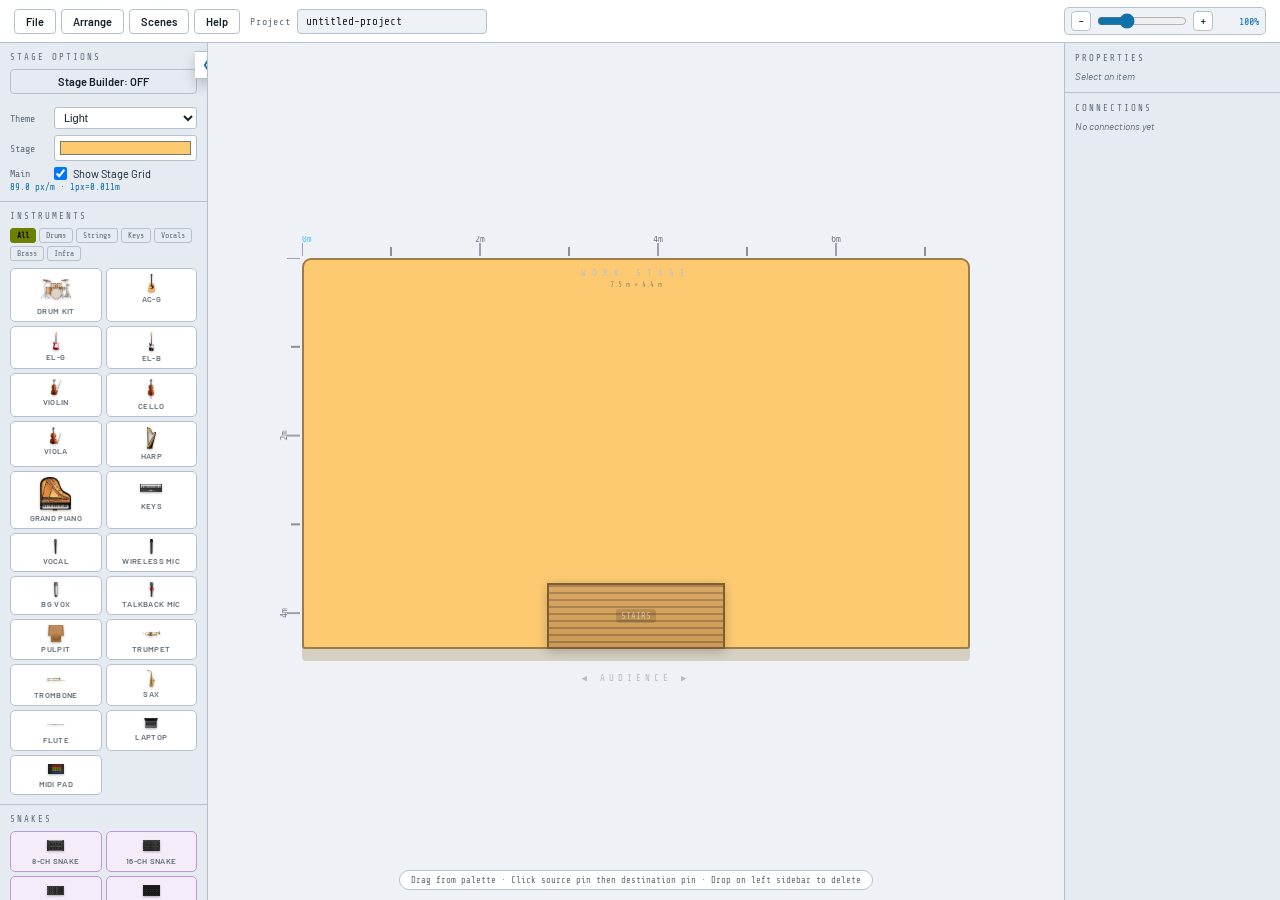
==== commit 576259b0: "report connections for mixers and stageboxes; p16-d and router" ====
--- a/index.html
+++ b/index.html
@@ -1067,6 +1067,10 @@
           <div class="pr"><label class="plbl">Port Names</label><div id="outlet-port-names-list" class="mic-assignment-list"></div></div>
         </div>
 
+        <div id="router-extra" style="display:none;" class="snake-props">
+          <div class="pr"><label class="plbl">LAN Ports</label><input class="pi" id="p-router-ports" type="number" min="1" max="8" step="1" value="4" oninput="updRouterPorts(this.value)"></div>
+        </div>
+
         <div id="amp-extra" style="display:none;" class="snake-props">
           <div class="pr"><label class="plbl">Speakon Outputs</label><input class="pi" id="p-amp-outs" type="number" min="1" max="16" step="1" value="4" oninput="updAmpOutputs(this.value)"></div>
         </div>
@@ -1164,6 +1168,7 @@
   flute:'images/flute.png',
   monitor:'images/monitor.png',
   p16:'images/p16.png',
+  p16d:'images/P16-D.png',
   pm1:'images/pm1.png',
   ha8000:'images/ha8000.png',
   ha400:'images/ha400.png',
@@ -1229,6 +1234,7 @@
   {type:'iem',       cat:'monitoring', icon:'🎧', name:'In-Ears',     wide:false, size:44, connSide:'top', requiresOutput:true},
   {type:'headphones',cat:'monitoring', icon:'🎧', name:'Headphones',  wide:false, size:44, connSide:'top', requiresOutput:true},
   {type:'p16',       cat:'monitoring', icon:'🔷', name:'P16',         wide:false, size:30, connSide:'top', requiresOutput:true},
+  {type:'p16d',      cat:'monitoring', icon:'🔷', image:'images/P16-D.png', name:'P16-D', wide:true, size:82, footprintAspect:2.05, connSide:'bottom'},
   {type:'pm1',       cat:'monitoring', icon:'🔶', name:'PM1',         wide:false, size:30, connSide:'top', requiresOutput:true},
   {type:'ha8000',    cat:'monitoring', icon:'🎚', name:'HA8000',      wide:true,  size:84, connSide:'bottom', haUseMainInputs:false},
   {type:'ha400',     cat:'monitoring', icon:'🎧', name:'HA400',       wide:false, size:30, connSide:'bottom'},
@@ -1248,7 +1254,7 @@
   {type:'poweramp',  cat:'monitoring', icon:'🔌', image:'images/power_amp.png', name:'Power Amp', wide:true, size:84, connSide:'bottom', ampOutputs:4},
   {type:'pedals',    cat:'accessories',   icon:'🎛', name:'Pedals',      wide:false, size:22, connSide:'bottom'},
   {type:'scarlet2i2',cat:'accessories', icon:'🎛', name:'Scarlett 2i2', wide:true,  size:68, connSide:'bottom'},
-  {type:'router',    cat:'accessories', icon:'📶', image:'images/router.png', name:'Router', wide:true, size:76, connSide:'bottom', connectionBoxKind:'outlet', outletConnectorType:'ethernet', outletPorts:4, outletPlacement:'wall'},
+  {type:'router',    cat:'accessories', icon:'📶', image:'images/router.png', name:'Router', wide:true, size:84, footprintAspect:2.2, connSide:'bottom', outletPorts:4},
   {type:'outlet',    cat:'accessories', icon:'◉', name:'Outlet',   wide:false, size:30, connSide:'bottom', connectionBoxKind:'outlet', outletConnectorType:'ethernet', outletPorts:2, outletPlacement:'wall'},
   {type:'micstand',  cat:'stands', icon:'🎙', name:'Mic Stand',         wide:false, size:54, footprintAspect:0.44, noConnect:true},
   {type:'micstandmulti',cat:'stands', icon:'🎙', name:'Mic Stand (Multi-Rest)', wide:false, size:58, footprintAspect:0.48, noConnect:true},
@@ -3798,10 +3804,11 @@
 
 function inferConnectionBoxKind(item) {
   if(!item) return null;
+  if(item.type === 'router') return null;
   if(item.connectionBoxKind === 'snake' || item.connectionBoxKind === 'mixer' || item.connectionBoxKind === 'stagebox' || item.connectionBoxKind === 'outlet') {
     return item.connectionBoxKind;
   }
-  if(item.type === 'outlet' || item.type === 'router') return 'outlet';
+  if(item.type === 'outlet') return 'outlet';
   if(item.isSnake) return 'snake';
   if(item.cat === 'stageboxes' || item.type === 's32' || item.type === 's16') return 'stagebox';
   if(item.isMixer || item.cat === 'mixers') return 'mixer';
@@ -4967,7 +4974,7 @@
 
 function isCustomIOInstrument(instrOrType) {
   const type = typeof instrOrType === 'string' ? instrOrType : (instrOrType && instrOrType.type);
-  return type === 'di' || isPedalsType(type) || type === 'ha8000' || type === 'ha400' || type === 'amp' || type === 'poweramp' || type === 'p16' || type === 'scarlet2i2' || type === 'laptop' || isSpeakerWithThru(type);
+  return type === 'di' || isPedalsType(type) || type === 'ha8000' || type === 'ha400' || type === 'amp' || type === 'poweramp' || type === 'p16' || type === 'p16d' || type === 'router' || type === 'scarlet2i2' || type === 'laptop' || isSpeakerWithThru(type);
 }
 
 function supportsInputModeToggle(instr) {
@@ -4980,6 +4987,16 @@
 
 function getInstrumentInputPins(instr) {
   if(!instr) return [];
+  if(instr.type === 'router') {
+    const count = normalizeOutletPortCount(instr.outletPorts, instr, 4);
+    return Array.from({ length: count }, (_v, idx) => {
+      const n = idx + 1;
+      return { key:`ROUTER-LAN-${n}`, label:`L${n}` };
+    });
+  }
+  if(instr.type === 'p16d') {
+    return [{ key:'P16D-IN', label:'IN' }];
+  }
   if(instr.type === 'p16') {
     return [{ key:'P16-IN', label:'IN' }];
   }
@@ -5028,6 +5045,10 @@
 
 function getInstrumentOutputPins(instr) {
   if(!instr) return [];
+  if(instr.type === 'p16d') {
+    const outCount = Math.max(1, Math.min(16, parseInt(instr.p16dOutCount, 10) || 8));
+    return Array.from({ length: outCount }, (_v, idx) => ({ key:`P16D-OUT-${idx + 1}`, label:String(idx + 1) }));
+  }
   if(instr.type === 'p16') {
     return [{ key:'P16-THRU', label:'THRU' }, { key:'P16-HP', label:'HP' }];
   }
@@ -5200,7 +5221,7 @@
   if(!type) return false;
   const disallowed = new Set([
     'elguitar', 'bass', 'keys',
-    'monitor', 'mainspk', 'subwoofer', 'passivespk', 'iem', 'headphones', 'pm1', 'p16', 'ha8000', 'ha400', 'di', 'amp', 'pedals', 'laptop', 'midipad', 'scarlet2i2',
+    'monitor', 'mainspk', 'subwoofer', 'passivespk', 'iem', 'headphones', 'pm1', 'p16', 'p16d', 'router', 'ha8000', 'ha400', 'di', 'amp', 'pedals', 'laptop', 'midipad', 'scarlet2i2',
     'snake8', 'snake16', 'snake24', 'snake32', 'xr18', 'x32', 'x32compact', 'x32rack', 'wing', 'wingcompact', 'wingrack'
   ]);
   return !disallowed.has(type);
@@ -5479,6 +5500,8 @@
 function supportsMicStandOption(instrOrType) {
   if(!instrOrType) return false;
   const instr = (typeof instrOrType === 'string') ? getInstrumentDefinitionByType(instrOrType) : instrOrType;
+  const type = instr && instr.type;
+  if(type === 'router' || type === 'p16d') return false;
   if(isConnectionBoxInstrument(instr) || isStandType(instr) || isNonConnectableInstrument(instr)) return false;
   return true;
 }
@@ -5798,6 +5821,14 @@
     if(p === 'IO-USB') return ['usb'];
   }
 
+  if(instr.type === 'router') {
+    if(p.startsWith('ROUTER-LAN-')) return ['ethernet'];
+  }
+
+  if(instr.type === 'p16d') {
+    if(p === 'P16D-IN' || p.startsWith('P16D-OUT-')) return ['ethernet'];
+  }
+
   if(isSnakeBox(instr)) {
     if(isSnakeInputPinKey(p)) return instr.snakeAllowJackInputs ? ['xlr', 'ts', 'trs'] : ['xlr'];
     if(isSnakeOutputPinKey(p)) return ['xlr'];
@@ -5920,16 +5951,16 @@
   return `<span class="icon-emoji" style="font-size:${iconFontSize}px;">${instr.icon}</span>`;
 }
 
-function getPinSlotPercent(slot = 0, count = 1) {
+function getPinSlotPercent(slot = 0, count = 1, edgePadding = 14) {
   if(count <= 1) return 50;
   if(count === 2) return slot === 0 ? 38 : 62;
-  const edgePad = 14;
+  const edgePad = Math.max(0, Math.min(25, Number(edgePadding) || 14));
   const span = 100 - (edgePad * 2);
   return edgePad + ((slot + 1) * (span / (count + 1)));
 }
 
-function getMainPinStyle(side, slot = 0, count = 1) {
-  const pct = getPinSlotPercent(slot, count);
+function getMainPinStyle(side, slot = 0, count = 1, edgePadding = 14) {
+  const pct = getPinSlotPercent(slot, count, edgePadding);
   const isSide = side === 'left' || side === 'right';
   const sideSizing = isSide ? 'width:9px;height:9px;border-width:1.5px;' : '';
   if(side === 'top') return `top:-8px;bottom:auto;left:${pct}%;right:auto;transform:translateX(-50%);`;
@@ -5938,8 +5969,8 @@
   return `bottom:-8px;top:auto;left:${pct}%;right:auto;transform:translateX(-50%);`;
 }
 
-function getPinTagStyle(side, slot = 0, count = 1) {
-  const pct = getPinSlotPercent(slot, count);
+function getPinTagStyle(side, slot = 0, count = 1, edgePadding = 14) {
+  const pct = getPinSlotPercent(slot, count, edgePadding);
   if(side === 'top') return `top:-16px;bottom:auto;left:${pct}%;right:auto;transform:translateX(-50%);`;
   if(side === 'right') return `right:-17px;left:auto;top:${pct}%;bottom:auto;transform:translateY(-50%);`;
   if(side === 'left') return `left:-17px;right:auto;top:${pct}%;bottom:auto;transform:translateY(-50%);`;
@@ -6659,6 +6690,7 @@
     'P16-IN':'IN',
     'P16-THRU':'THRU',
     'P16-HP':'Headphones',
+    'P16D-IN':'IN',
     'HA-IN-L':abbreviateStereoPinLabel('MAIN-L'),
     'HA-IN-R':abbreviateStereoPinLabel('MAIN-R'),
     'AMP-IN':'IN',
@@ -6675,6 +6707,10 @@
   if(ioMap[key]) return ioMap[key];
   const ioOutMatch = key.match(/^IO-OUT-(\d+)$/);
   if(ioOutMatch) return `OUT-${parseInt(ioOutMatch[1], 10)}`;
+  const routerLanMatch = key.match(/^ROUTER-LAN-(\d+)$/);
+  if(routerLanMatch) return `L${parseInt(routerLanMatch[1], 10)}`;
+  const p16dOutMatch = key.match(/^P16D-OUT-(\d+)$/);
+  if(p16dOutMatch) return `OUT-${parseInt(p16dOutMatch[1], 10)}`;
   const haInMatch = key.match(/^HA-IN-(\d+)-(L|R)$/);
   if(haInMatch) return `IN-${parseInt(haInMatch[1], 10)}-${haInMatch[2]}`;
   const haOutMatch = key.match(/^HA-OUT-(\d+)$/);
@@ -8127,7 +8163,7 @@
     const customBottomPinsHTML = hasCustomIO ? (swapCustomIORows ? inputPinsHTML : outputPinsHTML) : '';
     const customBottomCount = hasCustomIO ? (swapCustomIORows ? inputPins.length : outputPins.length) : 0;
     const customSidePins = renderCustomIOSidePins ? [...inputPins, ...outputPins] : [];
-    const keepCustomPinsSameSide = hasCustomIO && (isSpeakerWithThru(instr) || instr.type === 'amp');
+    const keepCustomPinsSameSide = hasCustomIO && (isSpeakerWithThru(instr) || instr.type === 'amp' || instr.type === 'router' || instr.type === 'p16d');
     const useDualSideCustomIO = hasCustomIO && !renderCustomIOSidePins && !keepCustomPinsSameSide;
     const inputSide = side;
     const outputSide = oppositeSide(side);
@@ -8160,9 +8196,10 @@
     const sameSidePins = (renderCustomIOSidePins || keepCustomPinsSameSide)
       ? [...inputPins, ...outputPins]
       : [];
+    const sidePinEdgePadding = (instr.type === 'p16d' && (side === 'left' || side === 'right')) ? 6 : 14;
     const sameSidePinsHTML = sameSidePins.map((p, idx) => `
-      <div class="iconn${isPinUsed(instr.id, p.key)?' used':''}" style="${getMainPinStyle(side, idx, sameSidePins.length)}" data-pin="${p.key}" title="${buildPinTitle(instr, p.key, p.label)}"></div>
-      <div class="pin-tag" style="${getPinTagStyle(side, idx, sameSidePins.length)}">${p.label}</div>
+      <div class="iconn${isPinUsed(instr.id, p.key)?' used':''}" style="${getMainPinStyle(side, idx, sameSidePins.length, sidePinEdgePadding)}" data-pin="${p.key}" title="${buildPinTitle(instr, p.key, p.label)}"></div>
+      <div class="pin-tag" style="${getPinTagStyle(side, idx, sameSidePins.length, sidePinEdgePadding)}">${p.label}</div>
     `).join('');
     const customSidePinsHTML = customSidePins.map((p, idx) => `
       <div class="iconn${isPinUsed(instr.id, p.key)?' used':''}" style="${getMainPinStyle(side, idx, customSidePins.length)}" data-pin="${p.key}" title="${buildPinTitle(instr, p.key, p.label)}"></div>
@@ -8854,6 +8891,7 @@
   const ampExtra = document.getElementById('amp-extra');
   const haExtra = document.getElementById('ha-extra');
   const outletExtra = document.getElementById('outlet-extra');
+  const routerExtra = document.getElementById('router-extra');
   if(isConnectionBoxInstrument(instr)) {
     connTypeWrap.style.display = 'none';
     micWrap.style.display = 'none';
@@ -8866,6 +8904,7 @@
     ampExtra.style.display = 'none';
     haExtra.style.display = 'none';
     outletExtra.style.display = 'none';
+    if(routerExtra) routerExtra.style.display = 'none';
     if(wirelessLinkWrap) wirelessLinkWrap.style.display = 'none';
     renderAttachedAccessoryUI(instr);
   } else {
@@ -8929,6 +8968,7 @@
       if(haMainToggle) haMainToggle.checked = !!instr.haUseMainInputs;
     }
     outletExtra.style.display = 'none';
+    if(routerExtra) routerExtra.style.display = 'none';
     renderAttachedAccessoryUI(instr);
   }
   // snake extras
@@ -8955,6 +8995,16 @@
     renderOutletPortNamesUI(instr);
   } else {
     outletExtra.style.display = 'none';
+  }
+
+  if(routerExtra) {
+    if(instr.type === 'router') {
+      routerExtra.style.display = 'block';
+      const routerPortsInput = document.getElementById('p-router-ports');
+      if(routerPortsInput) routerPortsInput.value = normalizeOutletPortCount(instr.outletPorts, instr, 4);
+    } else {
+      routerExtra.style.display = 'none';
+    }
   }
 
   // drumkit extras
@@ -9402,6 +9452,22 @@
   pushHistoryState();
   instr.outletPorts = next;
   instr.outletPortNames = normalizeOutletPortNames(instr.outletPortNames, next, instr);
+  markDirty();
+  renderInstrument(instr);
+  selectInstrument(instr.id);
+  updateClasses();
+  render();
+}
+
+function updRouterPorts(value) {
+  if(!selectedId) return;
+  const instr = instruments.find(i => i.id === selectedId); if(!instr || instr.type !== 'router') return;
+  const next = normalizeOutletPortCount(value, instr, 4);
+  const input = document.getElementById('p-router-ports');
+  if(input) input.value = next;
+  if(normalizeOutletPortCount(instr.outletPorts, instr, 4) === next) return;
+  pushHistoryState();
+  instr.outletPorts = next;
   markDirty();
   renderInstrument(instr);
   selectInstrument(instr.id);
@@ -9969,11 +10035,11 @@
 
 
 function isOutputPin(pin) {
-  return typeof pin === 'string' && (pin === 'MONO' || pin === 'L' || pin === 'R' || pin.startsWith('DM-') || pin.startsWith('OUT-') || pin.startsWith('STAGE-OUT-') || pin.startsWith('CABLE-OUT-') || pin.startsWith('OUTLET-OUT-') || (pin.startsWith('MX-AUX-') && !pin.startsWith('MX-AUX-IN-')) || pin.startsWith('MX-MAIN-') || pin.startsWith('MX-JACK-OUT-') || pin.startsWith('MX-HP-') || pin.startsWith('MX-P16-') || pin.startsWith('MX-AES50-') || pin.startsWith('IO-OUT-') || pin.startsWith('HA-OUT-') || pin === 'AMP-OUT' || pin.startsWith('AMP-OUT-') || pin.startsWith('PAMP-OUT-') || pin === 'SPK-OUT' || pin === 'P16-THRU' || pin === 'P16-HP');
+  return typeof pin === 'string' && (pin === 'MONO' || pin === 'L' || pin === 'R' || pin.startsWith('DM-') || pin.startsWith('OUT-') || pin.startsWith('STAGE-OUT-') || pin.startsWith('CABLE-OUT-') || pin.startsWith('OUTLET-OUT-') || (pin.startsWith('MX-AUX-') && !pin.startsWith('MX-AUX-IN-')) || pin.startsWith('MX-MAIN-') || pin.startsWith('MX-JACK-OUT-') || pin.startsWith('MX-HP-') || pin.startsWith('MX-P16-') || pin.startsWith('MX-AES50-') || pin.startsWith('IO-OUT-') || pin.startsWith('HA-OUT-') || pin === 'AMP-OUT' || pin.startsWith('AMP-OUT-') || pin.startsWith('PAMP-OUT-') || pin === 'SPK-OUT' || pin === 'P16-THRU' || pin === 'P16-HP' || pin.startsWith('P16D-OUT-'));
 }
 
 function isInputPin(pin) {
-  return typeof pin === 'string' && (pin.startsWith('IN-') || pin.startsWith('STAGE-IN-') || pin.startsWith('CABLE-IN-') || pin.startsWith('OUTLET-IN-') || pin.startsWith('MX-IN-') || pin.startsWith('MX-AUX-IN-') || pin.startsWith('IO-IN-') || pin.startsWith('HA-IN-') || pin === 'AMP-IN' || pin.startsWith('AMP-IN-') || pin.startsWith('PAMP-IN-') || pin === 'SPK-IN' || pin === 'P16-IN');
+  return typeof pin === 'string' && (pin.startsWith('IN-') || pin.startsWith('STAGE-IN-') || pin.startsWith('CABLE-IN-') || pin.startsWith('OUTLET-IN-') || pin.startsWith('MX-IN-') || pin.startsWith('MX-AUX-IN-') || pin.startsWith('IO-IN-') || pin.startsWith('HA-IN-') || pin === 'AMP-IN' || pin.startsWith('AMP-IN-') || pin.startsWith('PAMP-IN-') || pin === 'SPK-IN' || pin === 'P16-IN' || pin === 'P16D-IN' || pin.startsWith('ROUTER-LAN-'));
 }
 
 function isEndpointOnlyOutput(instr, pin) {
@@ -9984,6 +10050,7 @@
   if(isMixerBox(instr) && ((key.startsWith('MX-AUX-') && !key.startsWith('MX-AUX-IN-')) || key.startsWith('MX-MAIN-') || key.startsWith('MX-JACK-OUT-') || key.startsWith('MX-HP-') || key.startsWith('MX-P16-') || key.startsWith('MX-AES50-'))) return true;
   if(instr.type === 'ha8000' && key.startsWith('HA-OUT-')) return true;
   if(instr.type === 'p16' && key === 'P16-HP') return true;
+  if(instr.type === 'p16d' && key.startsWith('P16D-OUT-')) return true;
   if(isSpeakerWithThru(instr) && key === 'SPK-OUT') return true;
   return false;
 }
@@ -10217,10 +10284,11 @@
   const fromPersonalMixerPort = isMixerBox(fromInstr) && fromKey.startsWith('MX-P16-');
   const fromOutletEthernetPort = isOutletBox(fromInstr) && getOutletPortCableTypeForPin(fromInstr, fromObj.pin) === 'ethernet';
   const fromP16ThruPort = fromInstr.type === 'p16' && fromKey === 'P16-THRU';
-  if(toInstr.type === 'p16' && !fromPersonalMixerPort && !fromOutletEthernetPort && !fromP16ThruPort) {
+  const fromP16DOutPort = fromInstr.type === 'p16d' && fromKey.startsWith('P16D-OUT-');
+  if(toInstr.type === 'p16' && !fromPersonalMixerPort && !fromOutletEthernetPort && !fromP16ThruPort && !fromP16DOutPort) {
     return {
       valid:false,
-      message:'P16 accepts Personal Monitoring Ethernet from mixer PM outputs, outlet ethernet ports, or another P16 THRU.'
+      message:'P16 accepts Personal Monitoring Ethernet from mixer PM outputs, outlet ethernet ports, P16-D OUT ports, or another P16 THRU.'
     };
   }
 
@@ -11991,6 +12059,14 @@
   return 'default';
 }
 
+function buildConnectionBoxInputConnectorBadgeHTML(pinTone, conn) {
+  const connectorLabel = (pinTone === 'input' && conn && conn.label)
+    ? formatInlineConnectorLabel(conn.label)
+    : '';
+  if(!connectorLabel) return '';
+  return ` <span class="report-cable-hop report-cable-hop-${getReportCableHopClass(connectorLabel)}">${escapeHtml(connectorLabel)}</span>`;
+}
+
 function getCompactSnakeEndpointLabel(instr, pin, omitMono = false) {
   if(!instr) return 'Unknown';
   const pinLabel = getReportPinLabel(instr, pin);
@@ -12040,15 +12116,14 @@
   if(!instr || !hasAttachedAccessory(instr)) return endpointHTML;
   const typeLabel = getAttachedAccessoryLabel(instr.attachedAccessoryType);
   const pinId = pinKey(pin);
-  const instrumentInputStereo = isPrimarySignalModeStereo(instr);
-  const accessoryInputPort = instrumentInputStereo ? (pinId === 'R' ? 'I2' : 'I1') : 'I1';
-  const accessoryOutputPort = instr.attachedAccessoryStereo ? (pinId === 'R' ? 'O2' : 'O1') : 'O1';
-  const instrumentInputType = normalizeCableType((instr && instr.connectorMode) === 'jack' ? 'ts' : 'xlr');
-  const inputCableLabel = formatInlineConnectorLabel(getCableTypeLabel(instrumentInputType));
   const outputCableLabel = formatInlineConnectorLabel(getCableTypeLabel(normalizeAttachedAccessoryCableType(instr.attachedAccessoryOutputCableType || instr.attachedAccessoryCableType)));
-  const inputHopClass = getReportCableHopClass(inputCableLabel);
   const outputHopClass = getReportCableHopClass(outputCableLabel);
-  return `<span class="report-cable-hop report-cable-hop-${inputHopClass}">${escapeHtml(inputCableLabel)}</span> ${escapeHtml(typeLabel)} ${escapeHtml(accessoryInputPort)} -> ${escapeHtml(accessoryOutputPort)} -> <span class="report-cable-hop report-cable-hop-${outputHopClass}">${escapeHtml(outputCableLabel)}</span> ${endpointHTML}`;
+  if(normalizeAttachedAccessoryType(instr.attachedAccessoryType) === 'di') {
+    const diPort = instr.attachedAccessoryStereo ? (pinId === 'R' ? '2' : '1') : '';
+    const diLabel = diPort ? `${typeLabel} ${diPort}` : typeLabel;
+    return `${escapeHtml(diLabel)} -> <span class="report-cable-hop report-cable-hop-${outputHopClass}">${escapeHtml(outputCableLabel)}</span> ${endpointHTML}`;
+  }
+  return `${escapeHtml(typeLabel)} -> <span class="report-cable-hop report-cable-hop-${outputHopClass}">${escapeHtml(outputCableLabel)}</span> ${endpointHTML}`;
 }
 
 function getReportRelevantConnections(selectedIds, hasSelection) {
@@ -12330,7 +12405,7 @@
   const pinTone = getReportPinTone(instr, pin);
   if(!pinConnections.length) return '';
 
-  if(instr && isSnakeBox(instr)) {
+  if(instr && (isSnakeBox(instr) || isMixerBox(instr) || isStageboxBox(instr))) {
     return pinConnections.map(conn => {
       const other = getReportOtherEndpoint(conn, instr.id);
       const otherText = other && other.instr ? describeReportEndpoint(other.instr, other.pin, conn.id) : 'Unknown';
@@ -12341,8 +12416,9 @@
       if(!isReportAccessory(other && other.instr) && hasVirtualAccessory) {
         destinationHTML = buildAttachedAccessoryRouteHTML(other.instr, other.pin, destinationHTML);
       }
+      const connectorBadge = buildConnectionBoxInputConnectorBadgeHTML(pinTone, conn);
       const numberMarkup = `<span class="report-inline-key report-pin-tone-${pinTone}">${escapeHtml(pinLabel)}</span>`;
-      return `<div class="report-pin-line compact"><div class="report-pin-main">${numberMarkup} - ${destinationHTML}</div></div>`;
+      return `<div class="report-pin-line compact"><div class="report-pin-main">${numberMarkup}${connectorBadge} - ${destinationHTML}</div></div>`;
     }).join('');
   }
 
@@ -12361,7 +12437,7 @@
     if(hasVirtualAccessory) endpointHTML = buildAttachedAccessoryRouteHTML(other.instr, other.pin, endpointHTML);
     return `<div class="report-pin-line">
       <div class="report-pin-key report-pin-tone-${pinTone}">${escapeHtml(pinLabel)}</div>
-      <div class="report-pin-main">Connect to ${endpointHTML}</div>
+      <div class="report-pin-main">${endpointHTML}</div>
       <div class="report-pin-meta">${escapeHtml(conn.label || 'Cable')} ${extraNote ? `· ${escapeHtml(extraNote)}` : ''}</div>
       ${accessoryHint}
     </div>`;
@@ -12392,6 +12468,8 @@
 
   if(key.startsWith('MX-IN-') || key.startsWith('MX-AUX-IN-')) return 'input';
   if(key === 'P16-IN') return 'input';
+  if(key === 'P16D-IN' || key.startsWith('ROUTER-LAN-')) return 'input';
+  if(key.startsWith('P16D-OUT-')) return 'output';
   if(key === 'P16-THRU' || key === 'P16-HP') return 'output';
   if(key.startsWith('MX-AUX-') || key.startsWith('MX-MAIN-') || key.startsWith('MX-JACK-OUT-') || key.startsWith('MX-HP-')) return 'output';
   if(key.startsWith('MX-P16-') || key.startsWith('MX-AES50-') || key.startsWith('MX-USB-')) return 'other';
@@ -12536,6 +12614,17 @@
   });
 }
 
+function formatReportDistanceMeters(value) {
+  const num = Number(value);
+  if(!Number.isFinite(num)) return '0';
+  return Number.isInteger(num) ? String(num) : num.toFixed(2).replace(/\.?0+$/, '');
+}
+
+function getReportStagePartDimsLabel(part) {
+  if(!part) return '';
+  return `${formatReportDistanceMeters(part.widthM)}m × ${formatReportDistanceMeters(part.depthM)}m`;
+}
+
 function buildReportStageSvg(orientation) {
   const bounds = getReportStageBounds();
   const width = Math.max(1, bounds.right - bounds.left);
@@ -12552,16 +12641,36 @@
   const stagePartSvg = stageParts.map(part => {
     const partW = Math.max(24, Math.max(0.5, Number(part.widthM) || 1) * pxPerM);
     const partD = Math.max(24, Math.max(0.5, Number(part.depthM) || 1) * pxPerM);
-    const x = (part.x - bounds.left).toFixed(2);
-    const y = (part.y - bounds.top).toFixed(2);
+    const partX = part.x - bounds.left;
+    const partY = part.y - bounds.top;
+    const x = partX.toFixed(2);
+    const y = partY.toFixed(2);
     const fill = /^#[0-9a-fA-F]{6}$/.test(String(part.color || '')) ? part.color : '#7da7c8';
     const label = escapeHtml(part.label || 'Stage');
+    const dimsLabel = escapeHtml(getReportStagePartDimsLabel(part));
+    const hasSteps = part.shape === 'rect' && (!!part.hasSteps || String(part.label || '').trim().toUpperCase() === 'STAIRS');
+    const stepLines = hasSteps
+      ? (() => {
+        const lines = [];
+        const startY = partY + 6;
+        const endY = partY + partD - 4;
+        for(let lineY = startY; lineY <= endY; lineY += 7) {
+          lines.push(`<line x1="${(partX + 2).toFixed(2)}" y1="${lineY.toFixed(2)}" x2="${(partX + partW - 2).toFixed(2)}" y2="${lineY.toFixed(2)}" stroke="rgba(10,11,13,.22)" stroke-width="2" />`);
+        }
+        return lines.join('');
+      })()
+      : '';
     const partShape = part.shape === 'circle'
-      ? `<circle cx="${(part.x - bounds.left + partW / 2).toFixed(2)}" cy="${(part.y - bounds.top + partD / 2).toFixed(2)}" r="${Math.min(partW, partD) / 2}" fill="${fill}" stroke="rgba(10,11,13,.45)" stroke-width="2" />`
+      ? `<circle cx="${(partX + partW / 2).toFixed(2)}" cy="${(partY + partD / 2).toFixed(2)}" r="${Math.min(partW, partD) / 2}" fill="${fill}" stroke="rgba(10,11,13,.45)" stroke-width="2" />`
       : `<rect x="${x}" y="${y}" width="${partW.toFixed(2)}" height="${partD.toFixed(2)}" rx="8" ry="8" fill="${fill}" stroke="rgba(10,11,13,.45)" stroke-width="2" />`;
-    const labelX = part.x - bounds.left + (partW / 2);
-    const labelY = part.y - bounds.top + (partD / 2) + 4;
-    return `<g>${partShape}<text x="${labelX.toFixed(2)}" y="${labelY.toFixed(2)}" text-anchor="middle" font-family="Share Tech Mono, monospace" font-size="10" fill="#ffffff" opacity=".92">${label}</text></g>`;
+    const labelX = partX + (partW / 2);
+    const labelY = partY + (partD / 2) + 1;
+    const dimsY = labelY + 10;
+    const clipId = `report-part-steps-${part.id}`;
+    const stepOverlay = hasSteps
+      ? `<clipPath id="${clipId}"><rect x="${x}" y="${y}" width="${partW.toFixed(2)}" height="${partD.toFixed(2)}" rx="8" ry="8" /></clipPath><g clip-path="url(#${clipId})">${stepLines}</g>`
+      : '';
+    return `<g>${partShape}${stepOverlay}<text x="${labelX.toFixed(2)}" y="${labelY.toFixed(2)}" text-anchor="middle" font-family="Share Tech Mono, monospace" font-size="10" fill="#ffffff" opacity=".94">${label}</text><text x="${labelX.toFixed(2)}" y="${dimsY.toFixed(2)}" text-anchor="middle" font-family="Share Tech Mono, monospace" font-size="8" fill="#ffffff" opacity=".9">${dimsLabel}</text></g>`;
   }).join('');
 
   const instrumentSvg = instruments.map(instr => {
@@ -12699,15 +12808,20 @@
   `;
 }
 
-function getSnakeReportPinIndex(key) {
-  const match = String(key || '').match(/^SNAKE-(IN|OUT)-(\d+)$/);
-  if(!match) return null;
-  return { family: match[1], index: parseInt(match[2], 10) || 0 };
-}
-
-function shouldShowSnakeGapIndicator(prevKey, nextKey) {
-  const prev = getSnakeReportPinIndex(prevKey);
-  const next = getSnakeReportPinIndex(nextKey);
+function getConnectionBoxReportPinIndex(key) {
+  const text = String(key || '');
+  const snakeMatch = text.match(/^SNAKE-(IN|OUT)-(\d+)$/);
+  if(snakeMatch) return { family: `SNAKE-${snakeMatch[1]}`, index: parseInt(snakeMatch[2], 10) || 0 };
+
+  const mixerMatch = text.match(/^MX-(IN|AUX-IN|AUX|MAIN|JACK-OUT|HP|P16|AES50|USB)-(\d+)$/);
+  if(mixerMatch) return { family: `MX-${mixerMatch[1]}`, index: parseInt(mixerMatch[2], 10) || 0 };
+
+  return null;
+}
+
+function shouldShowConnectionBoxGapIndicator(prevKey, nextKey) {
+  const prev = getConnectionBoxReportPinIndex(prevKey);
+  const next = getConnectionBoxReportPinIndex(nextKey);
   if(!prev || !next) return false;
   if(prev.family !== next.family) return false;
   return (next.index - prev.index) > 1;
@@ -12725,8 +12839,15 @@
 function buildReportPinGroupHTML(instr, group) {
   const lineEntries = (group.pins || []).map(pin => ({ key: pin.key, html: buildReportPinLine(instr, pin.key) })).filter(entry => !!entry.html);
   if(!lineEntries.length) return '';
-  if(instr && isSnakeBox(instr)) {
-    const columnCount = Math.min(3, Math.max(1, lineEntries.length));
+  if(instr && (isSnakeBox(instr) || isMixerBox(instr) || isStageboxBox(instr))) {
+    let columnCount = 1;
+    if(isSnakeBox(instr)) {
+      columnCount = Math.min(3, Math.max(1, lineEntries.length));
+    } else {
+      if(lineEntries.length >= 28) columnCount = 4;
+      else if(lineEntries.length >= 14) columnCount = 3;
+      else if(lineEntries.length >= 7) columnCount = 2;
+    }
     const baseSize = Math.floor(lineEntries.length / columnCount);
     const remainder = lineEntries.length % columnCount;
     let start = 0;
@@ -12735,11 +12856,13 @@
       const size = baseSize + (index < remainder ? 1 : 0);
       const entries = lineEntries.slice(start, start + size);
       const decorated = entries.map(entry => entry.html);
-      for(let i = 1; i < entries.length; i++) {
-        const prev = entries[i - 1];
-        const curr = entries[i];
-        if(shouldShowSnakeGapIndicator(prev.key, curr.key)) {
-          decorated[i] = addReportPinLineClass(decorated[i], 'report-gap-before');
+      if(isSnakeBox(instr) || isMixerBox(instr) || isStageboxBox(instr)) {
+        for(let i = 1; i < entries.length; i++) {
+          const prev = entries[i - 1];
+          const curr = entries[i];
+          if(shouldShowConnectionBoxGapIndicator(prev.key, curr.key)) {
+            decorated[i] = addReportPinLineClass(decorated[i], 'report-gap-before');
+          }
         }
       }
       const html = decorated.join('');
@@ -12790,14 +12913,20 @@
   const parts = stageParts.map(part => {
     const partW = Math.max(24, Math.max(0.5, Number(part.widthM) || 1) * pxPerM);
     const partH = Math.max(24, Math.max(0.5, Number(part.depthM) || 1) * pxPerM);
+    const widthM = Math.max(0.5, Number(part.widthM) || 1);
+    const depthM = Math.max(0.5, Number(part.depthM) || 1);
     return {
       x: part.x - bounds.left,
       y: part.y - bounds.top,
       width: partW,
       height: partH,
+      widthM,
+      depthM,
+      hasSteps: !!part.hasSteps || String(part.label || '').trim().toUpperCase() === 'STAIRS',
       shape: part.shape,
       color: /^#[0-9a-fA-F]{6}$/.test(String(part.color || '')) ? part.color : '#7da7c8',
       label: part.label || 'Stage',
+      dimsLabel: getReportStagePartDimsLabel({ widthM, depthM }),
     };
   });
 
@@ -13424,6 +13553,7 @@
   }
 
   const utilityRows = buildGlobalUtilityCountRows(selectedScenes);
+  const showGlobalUtilitySection = selectedScenes.length > 1 && !!String(utilityRows || '').trim();
   const appendHtml = `
     <style>
       .scene-report-append{margin-top:18px;}
@@ -13450,16 +13580,18 @@
     </style>
     <section class="scene-report-append">
       ${sections.join('')}
-      <section class="scene-report-section scene-report-break">
-        <h2>Global Utility Count (Selected Scenes)</h2>
-        <p class="scene-meta">Uses the same utility categories as the standard report table (DI + stand types).</p>
-        <section class="scene-diff-block">
-          <table>
-            <thead><tr><th>Utility</th><th>Count</th></tr></thead>
-            <tbody>${utilityRows || '<tr><td colspan="2">No utility items in selected scenes.</td></tr>'}</tbody>
-          </table>
+      ${showGlobalUtilitySection ? `
+        <section class="scene-report-section scene-report-break">
+          <h2>Global Utility Count (Selected Scenes)</h2>
+          <p class="scene-meta">Uses the same utility categories as the standard report table (DI + stand types).</p>
+          <section class="scene-diff-block">
+            <table>
+              <thead><tr><th>Utility</th><th>Count</th></tr></thead>
+              <tbody>${utilityRows}</tbody>
+            </table>
+          </section>
         </section>
-      </section>
+      ` : ''}
     </section>
   `;
 
@@ -13967,13 +14099,14 @@
     });
   });
   standDefinitions.sort((a, b) => String(a.label).localeCompare(String(b.label)));
-  const utilityCountRows = [
+  const utilityCountEntries = [
     { label: 'DI', count: diCount },
     ...standDefinitions.map(def => ({
       label: def.label,
       count: standUsage.get(def.type) || 0,
     })),
-  ].map(row => `
+  ].filter(row => Number(row.count) > 0);
+  const utilityCountRows = utilityCountEntries.map(row => `
       <tr>
         <td>${escapeHtml(row.label)}</td>
         <td>${row.count}</td>
@@ -14043,7 +14176,9 @@
   .report-pin-group-title{font-family:'Share Tech Mono',monospace;font-size:11px;color:var(--muted);text-transform:uppercase;letter-spacing:2px;margin-bottom:8px;}
   .report-pin-list{display:grid;gap:8px;}
   .report-pin-columns{display:grid;gap:10px;align-items:start;}
+  .report-item-card.mixer-card .report-pin-columns,.report-item-card.stagebox-card .report-pin-columns{gap:8px;}
   .report-pin-column{display:grid;gap:8px;align-content:start;}
+  .report-item-card.mixer-card .report-pin-column,.report-item-card.stagebox-card .report-pin-column{gap:6px;}
   .report-pin-line{display:grid;grid-template-columns:120px 1fr;gap:4px 12px;align-items:start;background:#fbfdff;border:1px solid #e3eaf2;border-radius:12px;padding:10px 12px;}
   .report-pin-line.compact{grid-template-columns:1fr;padding:8px 10px;}
   .report-pin-line.compact.report-gap-before{position:relative;}
@@ -14080,6 +14215,7 @@
   @media print{
     body{padding:0;}
     .report-cover{break-after:auto;page-break-after:auto;margin-bottom:14px;}
+    .report-cover.with-stage-image{break-after:page;page-break-after:always;}
     .report-section{break-inside:auto;page-break-inside:auto;}
     .report-section h2{break-after:avoid;page-break-after:avoid;}
     .report-item-list{display:block;break-before:avoid;page-break-before:avoid;}
@@ -14092,7 +14228,7 @@
 </style>
 </head>
 <body>
-<section class="report-cover">
+<section class="report-cover ${includeStageImage ? 'with-stage-image' : ''}">
   <div class="report-header">
     <h1>Project: ${escapeHtml(safeProjectName)}</h1>
     <div class="meta">Generated: ${escapeHtml(now)}</div>
@@ -14114,13 +14250,15 @@
       </table>
       <div class="report-cable-size-note">Estimated from routed stage distance plus endpoint slack, then rounded up to the next stocked cable size.</div>
     ` : ''}
-    <table class="report-cable-size-table">
-      <thead>
-        <tr><th>Utility</th><th>Count</th></tr>
-      </thead>
-      <tbody>${utilityCountRows}</tbody>
-    </table>
-    <div class="report-cable-size-note">Includes DI and all stand types defined in the palette. Unused stand types are shown as 0.</div>
+    ${utilityCountRows ? `
+      <table class="report-cable-size-table">
+        <thead>
+          <tr><th>Utility</th><th>Count</th></tr>
+        </thead>
+        <tbody>${utilityCountRows}</tbody>
+      </table>
+      <div class="report-cable-size-note">Includes DI and stand types that are used in this report.</div>
+    ` : ''}
   </section>
 </main>
 
@@ -14370,11 +14508,26 @@
       roundRect(ctx, part.x, part.y, part.width, part.height, 8);
       ctx.fill();
       ctx.stroke();
+      if(part.hasSteps) {
+        ctx.save();
+        roundRect(ctx, part.x, part.y, part.width, part.height, 8);
+        ctx.clip();
+        ctx.fillStyle = 'rgba(10,11,13,.22)';
+        for(let y = part.y + 6; y <= (part.y + part.height - 4); y += 7) {
+          ctx.fillRect(part.x + 2, y, Math.max(0, part.width - 4), 2);
+        }
+        ctx.restore();
+      }
     }
     ctx.fillStyle = '#ffffff';
     ctx.font = '10px "Share Tech Mono", monospace';
     ctx.textAlign = 'center';
-    ctx.fillText(part.label, part.x + part.width / 2, part.y + part.height / 2 + 4);
+    const partCenterX = part.x + (part.width / 2);
+    const labelY = part.y + (part.height / 2) + 1;
+    ctx.fillText(part.label, partCenterX, labelY);
+    ctx.font = '8px "Share Tech Mono", monospace';
+    ctx.fillStyle = 'rgba(255,255,255,.92)';
+    ctx.fillText(part.dimsLabel || getReportStagePartDimsLabel(part), partCenterX, labelY + 10);
   });
 
   (data.connections || []).forEach(conn => {
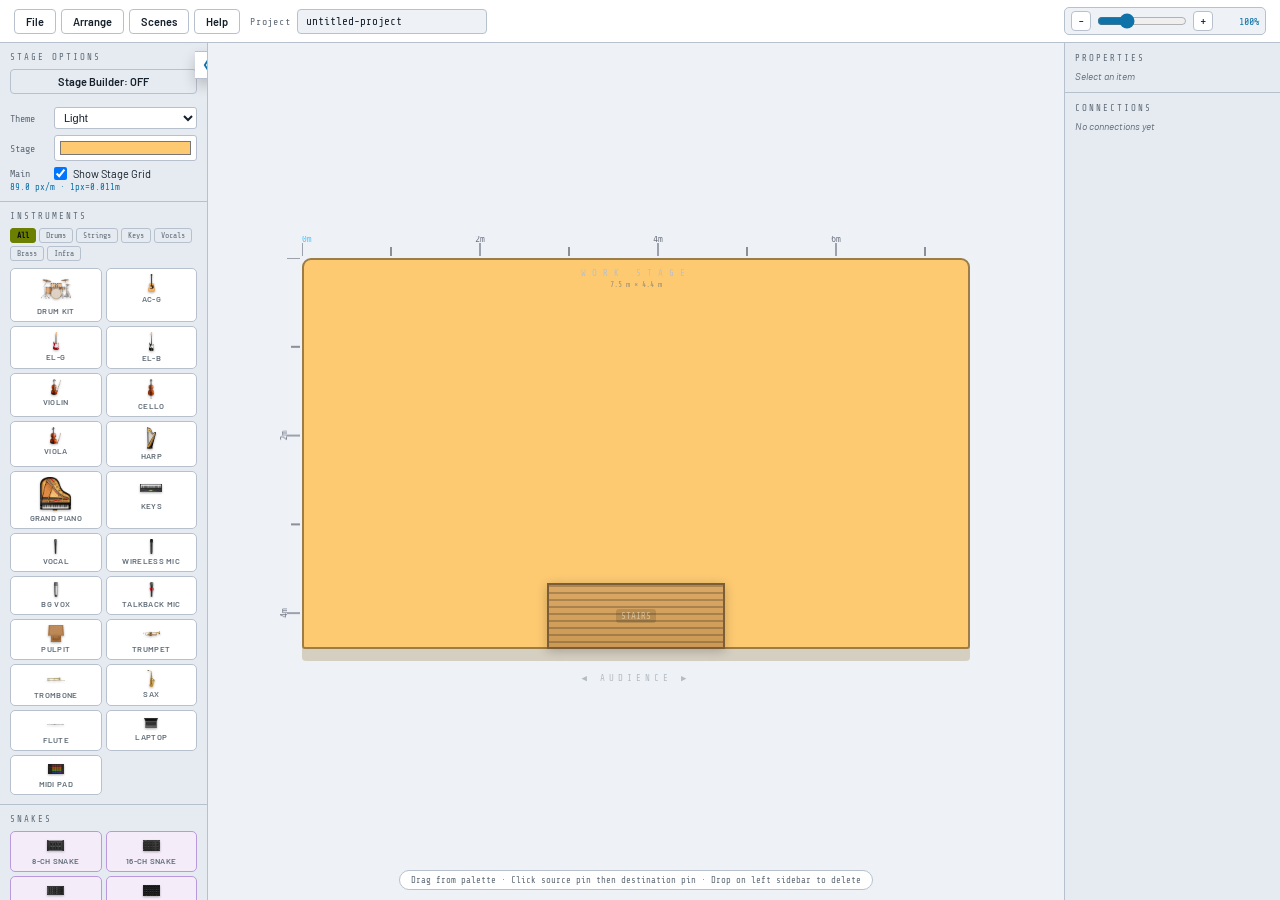
==== commit 958f6b1f: "report fix: stage image and connection mic pickups" ====
--- a/index.html
+++ b/index.html
@@ -3391,19 +3391,64 @@
   const selected = isStageItem ? selectedStagePartId : (isInstrumentItem ? selectedId : null);
   if(!list || selected === null) return;
 
-  const idx = list.findIndex(item => item.id === selected);
-  if(idx < 0) return;
-
-  let targetIdx = idx;
-  if(step === 'front') targetIdx = list.length - 1;
-  else if(step === 'back') targetIdx = 0;
-  else if(step === 'forward') targetIdx = Math.min(list.length - 1, idx + 1);
-  else if(step === 'backward') targetIdx = Math.max(0, idx - 1);
-  if(targetIdx === idx) return;
+  let changed = false;
+  if(isInstrumentItem) {
+    const selectedIds = new Set(getWirelessSelectionIds(selected));
+    const selectedItems = list.filter(item => selectedIds.has(item.id));
+    if(!selectedItems.length) return;
+
+    if(step === 'front') {
+      const rest = list.filter(item => !selectedIds.has(item.id));
+      if(rest.length !== list.length) {
+        list.splice(0, list.length, ...rest, ...selectedItems);
+        changed = true;
+      }
+    } else if(step === 'back') {
+      const rest = list.filter(item => !selectedIds.has(item.id));
+      if(rest.length !== list.length) {
+        list.splice(0, list.length, ...selectedItems, ...rest);
+        changed = true;
+      }
+    } else if(step === 'forward') {
+      for(let i = list.length - 2; i >= 0; i--) {
+        const a = list[i];
+        const b = list[i + 1];
+        if(selectedIds.has(a.id) && !selectedIds.has(b.id)) {
+          list[i] = b;
+          list[i + 1] = a;
+          changed = true;
+        }
+      }
+    } else if(step === 'backward') {
+      for(let i = 1; i < list.length; i++) {
+        const a = list[i - 1];
+        const b = list[i];
+        if(!selectedIds.has(a.id) && selectedIds.has(b.id)) {
+          list[i - 1] = b;
+          list[i] = a;
+          changed = true;
+        }
+      }
+    }
+  } else {
+    const idx = list.findIndex(item => item.id === selected);
+    if(idx < 0) return;
+
+    let targetIdx = idx;
+    if(step === 'front') targetIdx = list.length - 1;
+    else if(step === 'back') targetIdx = 0;
+    else if(step === 'forward') targetIdx = Math.min(list.length - 1, idx + 1);
+    else if(step === 'backward') targetIdx = Math.max(0, idx - 1);
+    if(targetIdx === idx) return;
+
+    const [item] = list.splice(idx, 1);
+    list.splice(targetIdx, 0, item);
+    changed = true;
+  }
+
+  if(!changed) return;
 
   pushHistoryState();
-  const [item] = list.splice(idx, 1);
-  list.splice(targetIdx, 0, item);
   markDirty();
   instruments.forEach(renderInstrument);
   stageParts.forEach(renderStagePart);
@@ -8399,7 +8444,7 @@
     let pins = '';
     for(let i=1;i<=ports;i++) {
       const visibleKey = getOutletPortVisibleKey(instr, i);
-      pins += buildConnectionBoxPin(instr, visibleKey, getDefaultOutletPortName(instr, i), getOutletPortTitle(instr, i), ' outlet-pin', getOutletPortVisualStyle(instr, i));
+      pins += buildConnectionBoxPin(instr, visibleKey, getOutletPortName(instr, i), getOutletPortTitle(instr, i), ' outlet-pin', getOutletPortVisualStyle(instr, i));
     }
     return `
       <div class="ib outlet-mode" style="width:${resolvedWidth}px;min-height:${Math.round(bh)}px;padding:${Math.round(4 * uiScale)}px;flex-direction:column;font-size:0;--ui-scale:${uiScale};--rack-ui-scale:${rackScale};--rack-pin-scale:${rackPinScale};--port-label-scale:${rackPinScale};--rack-section-scale:${rackSectionScale};--connbox-ui-scale:${uiScale};">
@@ -9986,13 +10031,15 @@
 
 function updateClasses() {
   const selectedIds = new Set(getWirelessSelectionIds(selectedId));
-  instruments.forEach(instr=>{
+  instruments.forEach((instr, index)=>{
     const el=getEl(instr.id); if(!el) return;
+    el.style.zIndex = String(30 + index);
     el.classList.toggle('selected', selectedIds.has(instr.id));
     el.classList.toggle('connecting-source', connectingFrom&&connectingFrom.id===instr.id);
   });
-  stageParts.forEach(part => {
+  stageParts.forEach((part, index) => {
     const el = getStagePartEl(part.id); if(!el) return;
+    el.style.zIndex = String(20 + index);
     el.classList.toggle('selected', part.id === selectedStagePartId);
   });
 }
@@ -10227,6 +10274,12 @@
 
   const fromKey = pinKey(fromObj.pin);
   const toKey = pinKey(toObj.pin);
+  const fromAllowedTypes = getPinAllowedCableTypes(fromInstr, fromObj.pin);
+  const toAllowedTypes = getPinAllowedCableTypes(toInstr, toObj.pin);
+  const isEthernetPair = Array.isArray(fromAllowedTypes)
+    && Array.isArray(toAllowedTypes)
+    && fromAllowedTypes.includes('ethernet')
+    && toAllowedTypes.includes('ethernet');
 
   if(!canSourcePinAcceptAnotherConnection(fromInstr, fromObj.id, fromKey)) {
     return {
@@ -10266,7 +10319,7 @@
   }
 
   const allowsHA400MonitoringFeed = isHeadphoneOutputPin(fromInstr, fromObj.pin) && isHA400MonitoringInput(toInstr, toObj.pin);
-  if(!isSnakeBox(fromInstr) && isEndpointOnlyOutput(fromInstr, fromObj.pin) && !toInstr.requiresOutput && !allowsHA400MonitoringFeed) {
+  if(!isSnakeBox(fromInstr) && isEndpointOnlyOutput(fromInstr, fromObj.pin) && !toInstr.requiresOutput && !allowsHA400MonitoringFeed && !isEthernetPair) {
     return {
       valid:false,
       message:`${fromInstr.label} output ${fromKey} can only connect to output devices.`
@@ -10295,7 +10348,7 @@
   // Output pins cannot be destination points.
   if(isEffectiveOutputPin(toInstr, toObj.pin)) {
     const canReceiveOnMonitoringPin = !!toInstr.requiresOutput && (toKey === 'MONO' || toKey === 'L' || toKey === 'R');
-    if(canReceiveOnMonitoringPin) {
+    if(canReceiveOnMonitoringPin || isEthernetPair) {
       // Allowed: monitoring destinations use the regular MONO/L/R dot as a receive pin.
     } else {
     return {
@@ -12059,11 +12112,13 @@
   return 'default';
 }
 
-function buildConnectionBoxInputConnectorBadgeHTML(pinTone, conn) {
+function buildConnectionBoxInputConnectorBadgeHTML(instr, pinTone, conn, endpointHTML = '') {
+  if(!instr || isSnakeBox(instr)) return '';
   const connectorLabel = (pinTone === 'input' && conn && conn.label)
     ? formatInlineConnectorLabel(conn.label)
     : '';
   if(!connectorLabel) return '';
+  if(/report-cable-hop/.test(String(endpointHTML || ''))) return '';
   return ` <span class="report-cable-hop report-cable-hop-${getReportCableHopClass(connectorLabel)}">${escapeHtml(connectorLabel)}</span>`;
 }
 
@@ -12410,15 +12465,23 @@
       const other = getReportOtherEndpoint(conn, instr.id);
       const otherText = other && other.instr ? describeReportEndpoint(other.instr, other.pin, conn.id) : 'Unknown';
       const hasVirtualAccessory = !!(other && other.instr && hasAttachedAccessory(other.instr) && !isReportAccessory(other.instr));
+      const directMicModel = other && other.instr ? getPinMicNote(other.instr, other.pin) : '';
       let destinationHTML = other && other.instr && isReportAccessory(other.instr)
         ? describeInlineAccessoryRouteHTML(other.instr, conn, other.pin, new Set())
         : buildReportEndpointLabelHTML(other && other.instr, other && other.pin, otherText);
       if(!isReportAccessory(other && other.instr) && hasVirtualAccessory) {
         destinationHTML = buildAttachedAccessoryRouteHTML(other.instr, other.pin, destinationHTML);
       }
-      const connectorBadge = buildConnectionBoxInputConnectorBadgeHTML(pinTone, conn);
-      const numberMarkup = `<span class="report-inline-key report-pin-tone-${pinTone}">${escapeHtml(pinLabel)}</span>`;
-      return `<div class="report-pin-line compact"><div class="report-pin-main">${numberMarkup}${connectorBadge} - ${destinationHTML}</div></div>`;
+      const endpointParts = splitReportEndpointMicHTML(destinationHTML);
+      const micModel = directMicModel || endpointParts.micLabel;
+      const connectorBadge = buildConnectionBoxInputConnectorBadgeHTML(instr, pinTone, conn, endpointParts.cleanHTML);
+      const keyMarkup = `<span class="report-inline-key report-pin-tone-${pinTone}">${escapeHtml(pinLabel)}</span>`;
+      const hasMic = !!micModel;
+      const micLine = hasMic
+        ? `<div class="report-pin-mic-line">Mic: ${escapeHtml(micModel)}</div>`
+        : '';
+      const lineClass = hasMic ? 'report-pin-line compact report-pin-line-split' : 'report-pin-line compact report-pin-line-split report-pin-no-mic';
+      return `<div class="${lineClass}"><div class="report-pin-key-slot">${keyMarkup}</div><div class="report-pin-main">${connectorBadge} - ${endpointParts.cleanHTML}</div>${micLine}</div>`;
     }).join('');
   }
 
@@ -12450,6 +12513,17 @@
   const micModel = getPinMicNote(instr, pin);
   if(!micModel) return labelHTML;
   return `${labelHTML} <span class="report-mic-inline">(${escapeHtml(micModel)})</span>`;
+}
+
+function splitReportEndpointMicHTML(html) {
+  const source = String(html || '');
+  if(!source) return { cleanHTML: '', micLabel: '' };
+  let micLabel = '';
+  const cleanHTML = source.replace(/\s*<span class="report-mic-inline">\(([^<]+)\)<\/span>/i, (_all, rawMic) => {
+    micLabel = String(rawMic || '').trim();
+    return '';
+  });
+  return { cleanHTML, micLabel };
 }
 
 function getReportPinTone(instr, pin) {
@@ -13651,7 +13725,7 @@
         primaryLoaded = true;
         done();
       };
-      img.src = item.image;
+      img.src = resolveReportAssetUrl(item.image);
     }
 
     if(hasAccessory) {
@@ -13665,7 +13739,7 @@
         accessoryLoaded = true;
         done();
       };
-      accImg.src = item.accessoryImage;
+      accImg.src = resolveReportAssetUrl(item.accessoryImage);
     }
 
     if(hasMicStand) {
@@ -13679,7 +13753,7 @@
         micStandLoaded = true;
         done();
       };
-      standImg.src = item.micStandImage;
+      standImg.src = resolveReportAssetUrl(item.micStandImage);
     }
 
     done();
@@ -14181,9 +14255,17 @@
   .report-item-card.mixer-card .report-pin-column,.report-item-card.stagebox-card .report-pin-column{gap:6px;}
   .report-pin-line{display:grid;grid-template-columns:120px 1fr;gap:4px 12px;align-items:start;background:#fbfdff;border:1px solid #e3eaf2;border-radius:12px;padding:10px 12px;}
   .report-pin-line.compact{grid-template-columns:1fr;padding:8px 10px;}
+  .report-pin-line.compact.report-pin-line-split{display:grid;grid-template-columns:auto 1fr;grid-template-rows:auto auto;column-gap:8px;row-gap:1px;min-height:34px;padding:6px 10px;align-items:center;}
   .report-pin-line.compact.report-gap-before{position:relative;}
   .report-pin-line.compact.report-gap-before::before{content:'...';position:absolute;left:25px;top:-12px;transform:translateX(-50%);font-family:'Share Tech Mono',monospace;font-size:10px;font-weight:700;letter-spacing:2px;color:#8ea2b8;line-height:1;pointer-events:none;user-select:none;}
   .report-pin-line.compact .report-pin-main{font-size:12px;font-weight:600;}
+  .report-pin-line.compact.report-pin-line-split .report-pin-key-slot{grid-column:1;grid-row:1 / span 2;display:flex;align-items:center;justify-content:center;align-self:stretch;}
+  .report-pin-line.compact.report-pin-line-split .report-pin-key-slot .report-inline-key{margin-right:0;}
+  .report-pin-line.compact.report-pin-line-split .report-pin-main{grid-column:2;grid-row:1;display:flex;align-items:flex-end;white-space:nowrap;overflow:hidden;text-overflow:ellipsis;line-height:1.08;}
+  .report-pin-mic-line{grid-column:2;grid-row:2;display:flex;align-items:flex-start;font-size:10px;line-height:1.05;color:#5f7084;font-style:italic;white-space:nowrap;overflow:hidden;text-overflow:ellipsis;padding-left:2px;}
+  .report-pin-line.compact.report-pin-line-split.report-pin-no-mic{grid-template-rows:1fr;}
+  .report-pin-line.compact.report-pin-line-split.report-pin-no-mic .report-pin-key-slot{grid-row:1;align-self:center;}
+  .report-pin-line.compact.report-pin-line-split.report-pin-no-mic .report-pin-main{grid-row:1;align-items:center;}
   .report-pin-line.empty{opacity:.82;}
   .report-pin-key{display:inline-flex;align-items:center;justify-content:center;min-width:56px;padding:4px 9px;border-radius:999px;background:#edf2f7;border:1px solid #c8d6e6;font-family:'Share Tech Mono',monospace;font-size:11px;color:#16304a;text-transform:uppercase;letter-spacing:1px;font-weight:700;box-shadow:0 1px 5px rgba(15,76,125,.08);}
   .report-inline-key{display:inline-flex;align-items:center;justify-content:center;min-width:30px;padding:2px 8px;margin-right:5px;border-radius:999px;background:#edf2f7;border:1px solid #c8d6e6;font-family:'Share Tech Mono',monospace;color:#16304a;text-transform:uppercase;letter-spacing:1px;font-weight:700;box-shadow:0 1px 5px rgba(15,76,125,.08);}
@@ -14350,6 +14432,7 @@
   ctx.fillRect(0, 0, cssWidth, cssHeight);
   const allowLegacyFallback = reportOptions.allowLegacyCanvasFallback !== false;
   const strictSharedEngine = !!reportOptions.strictSharedEngine;
+  const preferSharedEngine = reportOptions.preferSharedEngine === true;
 
   const loadImage = async (src) => new Promise(resolve => {
     const img = new win.Image();
@@ -14385,36 +14468,38 @@
     }
   };
 
-  // Primary path: use the same live markup engine used by edit mode via SVG foreignObject snapshot.
+  // Shared SVG engine is opt-in; default to canvas renderer for stable asset loading.
   let renderedWithSharedEngine = false;
-  try {
-    const svgUrl = buildReportStageSvg(data.orientation);
-    let svgImg = await loadImage(svgUrl);
-    if(!svgImg) {
-      try {
-        const svgBlob = await (await fetch(svgUrl)).blob();
-        const blobUrl = URL.createObjectURL(svgBlob);
-        svgImg = await loadImage(blobUrl);
-        URL.revokeObjectURL(blobUrl);
-      } catch(_err) {
-        svgImg = null;
+  if(preferSharedEngine) {
+    try {
+      const svgUrl = buildReportStageSvg(data.orientation);
+      let svgImg = await loadImage(svgUrl);
+      if(!svgImg) {
+        try {
+          const svgBlob = await (await fetch(svgUrl)).blob();
+          const blobUrl = URL.createObjectURL(svgBlob);
+          svgImg = await loadImage(blobUrl);
+          URL.revokeObjectURL(blobUrl);
+        } catch(_err) {
+          svgImg = null;
+        }
       }
-    }
-    if(svgImg) {
-      const fit = computeFittedSceneTransform(data, cssWidth, cssHeight);
-      ctx.save();
-      ctx.translate(fit.ox, fit.oy);
-      ctx.scale(fit.scale, fit.scale);
-      ctx.drawImage(svgImg, 0, 0, sourceWidth, sourceHeight);
-      ctx.restore();
-      renderedWithSharedEngine = hasNonWhitePixels(ctx, cssWidth, cssHeight);
-      if(!renderedWithSharedEngine) {
-        ctx.fillStyle = '#ffffff';
-        ctx.fillRect(0, 0, cssWidth, cssHeight);
+      if(svgImg) {
+        const fit = computeFittedSceneTransform(data, cssWidth, cssHeight);
+        ctx.save();
+        ctx.translate(fit.ox, fit.oy);
+        ctx.scale(fit.scale, fit.scale);
+        ctx.drawImage(svgImg, 0, 0, sourceWidth, sourceHeight);
+        ctx.restore();
+        renderedWithSharedEngine = hasNonWhitePixels(ctx, cssWidth, cssHeight);
+        if(!renderedWithSharedEngine) {
+          ctx.fillStyle = '#ffffff';
+          ctx.fillRect(0, 0, cssWidth, cssHeight);
+        }
       }
-    }
-  } catch(_err) {
-    renderedWithSharedEngine = false;
+    } catch(_err) {
+      renderedWithSharedEngine = false;
+    }
   }
 
   // Fallback path: legacy canvas renderer is enabled by default unless explicitly disabled.
@@ -14423,21 +14508,21 @@
       const img = new win.Image();
       img.onload = () => resolve({ item, img });
       img.onerror = () => resolve({ item, img: null });
-      img.src = item.image;
+      img.src = resolveReportAssetUrl(item.image);
     })));
     const byKey = new Map(images.map(entry => [entry.item.id, entry.img]));
     const accessoryImages = await Promise.all(data.items.filter(item => item.accessoryImage).map(item => new Promise(resolve => {
       const img = new win.Image();
       img.onload = () => resolve({ item, img });
       img.onerror = () => resolve({ item, img: null });
-      img.src = item.accessoryImage;
+      img.src = resolveReportAssetUrl(item.accessoryImage);
     })));
     const byAccessoryKey = new Map(accessoryImages.filter(entry => entry && entry.img).map(entry => [entry.item.id, entry.img]));
     const micStandImages = await Promise.all(data.items.filter(item => item.micStandImage).map(item => new Promise(resolve => {
       const img = new win.Image();
       img.onload = () => resolve({ item, img });
       img.onerror = () => resolve({ item, img: null });
-      img.src = item.micStandImage;
+      img.src = resolveReportAssetUrl(item.micStandImage);
     })));
     const byMicStandKey = new Map(micStandImages.filter(entry => entry && entry.img).map(entry => [entry.item.id, entry.img]));
 
@@ -14591,16 +14676,13 @@
       }
       const img = byKey.get(item.id);
       if(img) {
-        const isDi = item.type === 'di';
-        const targetW = Math.max(24, item.width - (isDi ? 10 : 16));
-        const targetH = Math.max(24, item.height - (isDi ? 10 : 24));
+        const targetW = Math.max(24, item.width * 0.82);
+        const targetH = Math.max(24, item.height * 0.82);
         const ratio = Math.min(targetW / img.width, targetH / img.height);
         const w = img.width * ratio;
         const h = img.height * ratio;
         const drawX = item.x + (item.width - w) / 2;
-        const drawY = isDi
-          ? item.y + (item.height - h) / 2
-          : item.y + 8 + (targetH - h) / 2;
+        const drawY = item.y + ((item.height - h) / 2);
         ctx.drawImage(img, drawX, drawY, w, h);
       } else {
         ctx.fillStyle = '#17324f';
@@ -14611,7 +14693,7 @@
 
       if(!item.isStand) {
         const labelY = item.y + item.height - 5;
-        drawReportOutlinedLabelText(ctx, item.label, item.x + (item.width / 2), labelY, '600 8px Barlow, sans-serif');
+        drawReportOutlinedLabelText(ctx, item.label, item.x + (item.width / 2), labelY, '600 8px Barlow, sans-serif', Math.max(22, item.width - 8));
       }
     }
 
@@ -14818,15 +14900,44 @@
   ctx.fillText(label, pillX + (pillW / 2), pillY + (pillH / 2) + 0.2);
 }
 
-function drawReportOutlinedLabelText(ctx, text, x, y, font = '600 8px Barlow, sans-serif') {
+function drawReportOutlinedLabelText(ctx, text, x, y, font = '600 8px Barlow, sans-serif', maxWidth = 0) {
+  const value = String(text || '');
+  if(!value) return;
+  ctx.save();
   ctx.font = font;
   ctx.textAlign = 'center';
-  ctx.lineJoin = 'round';
-  ctx.strokeStyle = '#ffffff';
-  ctx.lineWidth = 2.6;
-  ctx.strokeText(String(text || ''), x, y);
-  ctx.fillStyle = '#0a0b0d';
-  ctx.fillText(String(text || ''), x, y);
+  const pxMatch = String(font).match(/(\d+(?:\.\d+)?)px/i);
+  const fontPx = pxMatch ? Math.max(6, parseFloat(pxMatch[1])) : 8;
+  const textWidth = ctx.measureText(value).width;
+  const naturalW = textWidth + 8;
+  const pillW = Number.isFinite(maxWidth) && maxWidth > 0
+    ? Math.max(18, Math.min(maxWidth, naturalW))
+    : Math.max(18, naturalW);
+  const pillH = Math.max(10, fontPx + 3);
+  const pillX = x - (pillW / 2);
+  const pillY = y - fontPx - 1;
+
+  let stageLabelText = '#ffffff';
+  let stageLabelBg = 'rgba(8,12,18,.74)';
+  const hex = String(stageColor || '').replace('#', '');
+  if(/^[0-9a-fA-F]{6}$/.test(hex)) {
+    const r = parseInt(hex.slice(0, 2), 16);
+    const g = parseInt(hex.slice(2, 4), 16);
+    const b = parseInt(hex.slice(4, 6), 16);
+    const luminance = (0.2126 * r + 0.7152 * g + 0.0722 * b) / 255;
+    const isDark = luminance < 0.52;
+    stageLabelText = isDark ? '#ffffff' : '#111111';
+    stageLabelBg = isDark ? 'rgba(8,12,18,.74)' : 'rgba(255,255,255,.78)';
+  }
+
+  ctx.fillStyle = stageLabelBg;
+  roundRect(ctx, pillX, pillY, pillW, pillH, 3);
+  ctx.fill();
+
+  ctx.fillStyle = stageLabelText;
+  ctx.textBaseline = 'alphabetic';
+  ctx.fillText(value, x, y);
+  ctx.restore();
 }
 
 function getReportConnectionBoxPinSets(item, reportConnections) {
@@ -14855,14 +14966,14 @@
     const ports = normalizeOutletPortCount(item.outletPorts, item);
     for(let i = 1; i <= ports; i++) {
       const key = getOutletPortVisibleKey(item, i);
-      const pin = { key, label: getDefaultOutletPortName(item, i), used: isPinUsed(item.id, key) };
+      const pin = { key, label: getOutletPortName(item, i), used: isPinUsed(item.id, key) };
       if(isOutputPin(key)) outputPins.push(pin);
       else inputPins.push(pin);
     }
     if(!inputPins.length && !outputPins.length) {
       for(let i = 1; i <= ports; i++) {
         const key = getOutletPortVisibleKey(item, i);
-        inputPins.push({ key, label: getDefaultOutletPortName(item, i), used: isPinUsed(item.id, key) });
+        inputPins.push({ key, label: getOutletPortName(item, i), used: isPinUsed(item.id, key) });
       }
     }
     return { inputPins, outputPins };
@@ -15131,7 +15242,7 @@
     ctx.fillStyle = text;
     ctx.font = `700 ${Math.max(6, pinSize * 0.6)}px "Share Tech Mono", monospace`;
     ctx.textAlign = 'center';
-    ctx.fillText(getDefaultOutletPortName(item, i), px + (pinSize / 2), pinY + (pinSize * 0.7));
+    ctx.fillText(getOutletPortName(item, i), px + (pinSize / 2), pinY + (pinSize * 0.7));
   }
 
   const labelY = y + bodyH - 4;
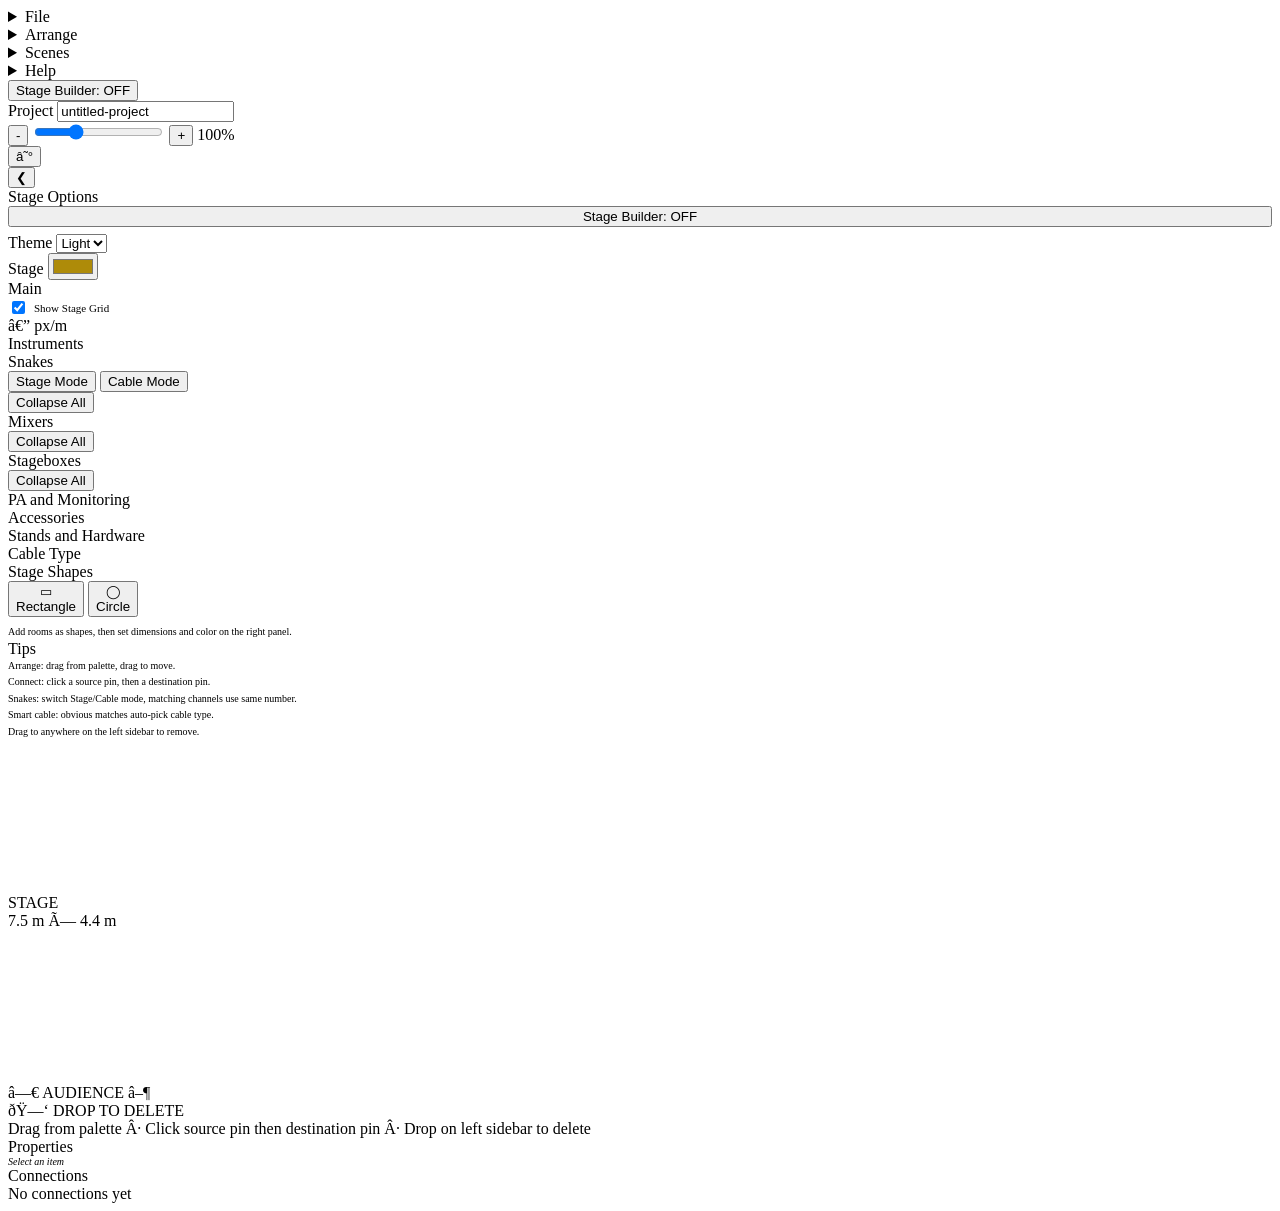
==== commit 6fcbae68: "arrow fix" ====
--- a/index.html
+++ b/index.html
@@ -1,731 +1,10 @@
-<!DOCTYPE html>
+﻿<!DOCTYPE html>
 <html lang="en">
 <head>
 <meta charset="UTF-8">
 <meta name="viewport" content="width=device-width, initial-scale=1.0">
 <title>Stage Designer</title>
-<style>
-@import url('https://fonts.googleapis.com/css2?family=Share+Tech+Mono&family=Barlow:wght@300;400;600;700&display=swap');
-:root {
-  --bg:#070d19; --surface:#0d1628; --panel:#14203a; --border:#2a3652;
-  --accent:#e8ff47; --accent2:#47c4ff; --accent3:#ff6b47; --accent4:#c47fff;
-  --text:#d4d8e2; --muted:#6b7280; --stage-bg:#fdca72; --stage-border:#2d3340;
-  --stage-label-bg:rgba(7,13,25,.9); --stage-label-text:#ffffff;
-  --rack-ui-scale:1;
-  --rack-pin-scale:1;
-  --rack-pin-size-base:18px;
-  --rack-pin-border-base:1.5px;
-  --rack-pin-font-base:7.9px;
-  --rack-pin-gap-base:6px;
-  --rack-pin-grid-padding-base:3px;
-  --rack-pin-grid-margin-top-base:5px;
-  --rack-section-scale:1;
-  --rack-section-font-family:'Share Tech Mono',monospace;
-  --rack-section-font-size-base:9px;
-  --rack-section-type-scale:.88;
-  --rack-section-type-opacity:.7;
-}
-body[data-theme='light']{
-  --bg:#eef2f6; --surface:#ffffff; --panel:#e6ebf1; --border:#b7c1cd;
-  --accent:#6b7f00; --accent2:#0f72a8; --accent3:#b24b2d; --accent4:#7a4bb2;
-  --text:#15202b; --muted:#5f6b77;
-}
-body[data-theme='light'] .pal-tile.snake-tile{background:#f4edf9;border-color:#b999dc;}
-body[data-theme='light'] .pal-tile.mixer-tile{background:#eaf3fb;border-color:#9cc4e6;}
-body[data-theme='light'] .pal-tile.stagebox-tile{background:#e9f8f0;border-color:#87bea8;}
-body[data-theme='light'] .pal-tile.monitor-tile,
-body[data-theme='light'] .pal-tile.monitor-pa-tile{background:#fff5e8;border-color:#e4c295;}
-body[data-theme='light'] .pal-tile.accessory-tile{background:#ffe9e9;border-color:#e7a7a7;}
-body[data-theme='light'] .pal-tile.mixer-tile:hover{border-color:#4c8fbe;}
-body[data-theme='light'] .pal-tile.stagebox-tile:hover{border-color:#2f8b69;}
-body[data-theme='light'] .pal-tile.monitor-tile:hover,
-body[data-theme='light'] .pal-tile.monitor-pa-tile:hover{border-color:#c98b3f;}
-body[data-theme='light'] .pal-tile.accessory-tile:hover{border-color:#c76868;}
-body[data-theme='light'] .si.is-snake .ib{background:#f1e8f9;border-color:#b999dc;}
-body[data-theme='light'] .si.connbox-snake .ib{background:#f1e8f9;border-color:#b999dc;}
-body[data-theme='light'] .snake-badge{background:rgba(122,75,178,.12);border-color:#b999dc;color:#60318f;}
-body[data-theme='light'] .si.is-snake .snake-ch-pin{background:#ffffff;border-color:#7a4bb2;color:#3f1f66;}
-body[data-theme='light'] .si.connbox-snake .connbox-pin{background:#ffffff;border-color:#7a4bb2;color:#3f1f66;}
-body[data-theme='light'] .si.is-snake .snake-ch-pin:hover{background:#7a4bb2;color:#ffffff;}
-body[data-theme='light'] .si.connbox-snake .connbox-pin:hover{background:#7a4bb2;color:#ffffff;}
-body[data-theme='light'] .si.is-snake .snake-ch-pin.used{background:#d8c2ef;color:#2d1649;}
-body[data-theme='light'] .si.connbox-snake .connbox-pin.used{background:#d8c2ef;color:#2d1649;}
-body[data-theme='light'] .si.is-snake .snake-ch-pin.out-pin{background:#ecfff4;border-color:#1f8a5a;color:#0f5e3b;}
-body[data-theme='light'] .si.connbox-snake .connbox-pin.out-pin{background:#ecfff4;border-color:#1f8a5a;color:#0f5e3b;}
-body[data-theme='light'] .si.is-snake .snake-ch-pin.out-pin.used{background:#a9e6c8;color:#0c4c30;}
-body[data-theme='light'] .si.connbox-snake .connbox-pin.out-pin.used{background:#a9e6c8;color:#0c4c30;}
-body[data-theme='light'] .si.is-mixer .ib{background:#edf5fb;border-color:#7eb0d2;}
-body[data-theme='light'] .si.connbox-mixer .ib{background:#edf5fb;border-color:#7eb0d2;}
-body[data-theme='light'] .si.connbox-stagebox .ib{background:#eaf8f3;border-color:#87bea8;}
-body[data-theme='light'] .si.is-mixer:hover .ib{border-color:#2f7fb0;}
-body[data-theme='light'] .si.connbox-mixer:hover .ib{border-color:#2f7fb0;}
-body[data-theme='light'] .si.connbox-stagebox:hover .ib{border-color:#2f8b69;}
-body[data-theme='light'] .si.is-mixer.selected .ib{border-color:#256f9d;box-shadow:0 0 0 2px rgba(37,111,157,.22);}
-body[data-theme='light'] .si.connbox-mixer.selected .ib{border-color:#256f9d;box-shadow:0 0 0 2px rgba(37,111,157,.22);}
-body[data-theme='light'] .si.connbox-stagebox.selected .ib{border-color:#207454;box-shadow:0 0 0 2px rgba(32,116,84,.22);}
-body[data-theme='light'] .si.is-monitoring .ib{background:#fff5e8;border-color:#c98b3f;}
-body[data-theme='light'] .si.is-monitoring:hover .ib{border-color:#b6772c;}
-body[data-theme='light'] .si.is-monitoring.selected .ib{border-color:#b6772c;box-shadow:0 0 0 2px rgba(201,139,63,.22);}
-body[data-theme='light'] .si.is-mixer .mixer-row-label{color:#2f4e63;font-weight:700;}
-body[data-theme='light'] .si.is-connbox .mixer-row-label{color:#2f4e63;font-weight:700;}
-body[data-theme='light'] .si.is-mixer .mixer-pin{background:#ffffff;border-color:#1f6fa0;color:#163b55;font-size:calc(var(--rack-pin-font-base) * var(--port-label-scale, var(--rack-pin-scale, 1)));}
-body[data-theme='light'] .si.connbox-mixer .connbox-pin,
-body[data-theme='light'] .si.connbox-stagebox .connbox-pin{background:#ffffff;border-color:#1f6fa0;color:#163b55;font-size:calc(var(--rack-pin-font-base) * var(--port-label-scale, var(--rack-pin-scale, 1)));}
-body[data-theme='light'] .si.is-mixer .mixer-pin:hover{background:#165d89;color:#ffffff;}
-body[data-theme='light'] .si.connbox-mixer .connbox-pin:hover,
-body[data-theme='light'] .si.connbox-stagebox .connbox-pin:hover{background:#165d89;color:#ffffff;}
-body[data-theme='light'] .si.is-mixer .mixer-pin.used{background:#b9ddf5;color:#0f2c40;}
-body[data-theme='light'] .si.connbox-mixer .connbox-pin.used,
-body[data-theme='light'] .si.connbox-stagebox .connbox-pin.used{background:#b9ddf5;color:#0f2c40;}
-body[data-theme='light'] .si.is-mixer .mixer-pin.out-pin{background:#effaf2;border-color:#1f8a5a;color:#0f5e3b;}
-body[data-theme='light'] .si.connbox-mixer .connbox-pin.out-pin,
-body[data-theme='light'] .si.connbox-stagebox .connbox-pin.out-pin{background:#effaf2;border-color:#1f8a5a;color:#0f5e3b;}
-body[data-theme='light'] .si.is-mixer .mixer-pin.out-pin.used{background:#b6e8cb;color:#0d4f33;}
-body[data-theme='light'] .si.connbox-mixer .connbox-pin.out-pin.used,
-body[data-theme='light'] .si.connbox-stagebox .connbox-pin.out-pin.used{background:#b6e8cb;color:#0d4f33;}
-*{box-sizing:border-box;margin:0;padding:0;}
-body{font-family:'Barlow',sans-serif;background:var(--bg);color:var(--text);height:100vh;overflow:hidden;display:flex;flex-direction:column;}
-/* HEADER */
-header{display:flex;align-items:center;gap:10px;padding:7px 14px;background:var(--surface);border-bottom:1px solid var(--border);flex-shrink:0;z-index:100;}
-.logo{font-family:'Share Tech Mono',monospace;font-size:13px;color:var(--accent);letter-spacing:2px;white-space:nowrap;}
-.logo span{color:var(--muted);}
-header .sep{width:1px;height:24px;background:var(--border);flex-shrink:0;}
-.header-btns{display:flex;gap:5px;}
-.header-menu-popover{display:flex;align-items:center;gap:8px;}
-.header-menu-group{position:relative;}
-.header-menu-trigger{list-style:none;}
-.header-menu-trigger::-webkit-details-marker{display:none;}
-.header-submenu{position:absolute;top:calc(100% + 6px);left:0;right:auto;min-width:170px;display:none;flex-direction:column;gap:4px;padding:6px;background:var(--surface);border:1px solid var(--border);border-radius:8px;box-shadow:0 10px 24px rgba(0,0,0,.24);z-index:220;}
-.header-menu-group[open] .header-submenu{display:flex;}
-.header-submenu .btn{width:100%;text-align:left;}
-.header-submenu-divider{height:1px;background:var(--border);margin:4px 2px;}
-.header-submenu-details{position:relative;}
-.header-submenu-details > summary.btn{width:100%;text-align:left;list-style:none;}
-.header-submenu-details > summary.btn::-webkit-details-marker{display:none;}
-.header-submenu-nested{position:absolute;top:0;left:calc(100% + 6px);right:auto;min-width:170px;display:none;flex-direction:column;gap:4px;padding:6px;background:var(--surface);border:1px solid var(--border);border-radius:8px;box-shadow:0 10px 24px rgba(0,0,0,.24);z-index:230;}
-.header-submenu-details[open] .header-submenu-nested{display:flex;}
-.header-submenu.open-left{left:auto;right:0;}
-.header-submenu-nested.open-left{left:auto;right:calc(100% + 6px);}
-.mode-builder-only{display:none;}
-body.stage-builder-mode .mode-live-only{display:none !important;}
-body.stage-builder-mode .mode-builder-only{display:block;}
-body.stage-builder-mode #conn-canvas{display:none;pointer-events:none;}
-body.stage-builder-mode .si{display:none !important;}
-.mobile-only{display:none !important;}
-.mobile-menu-btn{display:none;width:30px;height:30px;padding:0;border:1px solid var(--border);border-radius:6px;background:var(--surface);color:var(--text);font-family:'Share Tech Mono',monospace;font-size:16px;line-height:1;cursor:pointer;align-items:center;justify-content:center;}
-.mobile-menu-btn:hover{border-color:var(--accent2);color:var(--accent2);}
-.project-name-wrap{display:flex;align-items:center;gap:6px;}
-.project-name-label{font-size:10px;color:var(--muted);font-family:'Share Tech Mono',monospace;letter-spacing:.8px;white-space:nowrap;}
-.project-name-input{width:190px;max-width:32vw;background:var(--bg);border:1px solid var(--border);border-radius:4px;padding:5px 8px;color:var(--text);font-size:11px;font-family:'Share Tech Mono',monospace;outline:none;}
-.project-name-input:focus{border-color:var(--accent2);}
-.btn{padding:5px 11px;border-radius:4px;font-family:'Barlow',sans-serif;font-size:11px;font-weight:600;cursor:pointer;border:none;transition:all .15s;white-space:nowrap;}
-.btn-ghost{background:transparent;border:1px solid var(--border);color:var(--text);}
-.btn-ghost:hover{border-color:var(--accent);color:var(--accent);}
-.btn-primary{background:var(--accent);color:#0a0b0d;}
-.btn-primary:hover{background:#d4e83d;}
-.btn-danger{background:transparent;border:1px solid var(--accent3);color:var(--accent3);}
-.btn-danger:hover{background:var(--accent3);color:#fff;}
-.mode-toggle-active{border-color:var(--accent2) !important;color:var(--accent2) !important;background:rgba(71,196,255,.12) !important;}
-.zoom-controls{display:flex;align-items:center;gap:6px;background:var(--bg);border:1px solid var(--border);border-radius:5px;padding:3px 6px;}
-.zoom-btn{width:20px;height:20px;border:1px solid var(--border);border-radius:4px;background:var(--surface);color:var(--text);font-family:'Share Tech Mono',monospace;font-size:12px;cursor:pointer;line-height:1;}
-.zoom-btn:hover{border-color:var(--accent2);color:var(--accent2);}
-.zoom-range{width:90px;accent-color:var(--accent2);}
-.zoom-value{font-family:'Share Tech Mono',monospace;font-size:10px;color:var(--accent2);width:40px;text-align:right;}
-.header-menu-popover{order:1;}
-.project-name-wrap{order:2;}
-.zoom-controls{order:3;margin-left:auto;}
-.mobile-menu-btn{order:4;}
-.scene-tabs-bar{display:none;align-items:flex-end;gap:6px;padding:6px 12px;background:var(--surface);border-bottom:1px solid var(--border);flex-wrap:wrap;max-width:100%;overflow-x:auto;}
-.scene-tabs-bar.visible{display:flex;}
-.scene-tab{padding:6px 10px;border-radius:7px 7px 0 0;border:1px solid var(--border);border-bottom:none;background:var(--bg);color:var(--muted);font-family:'Share Tech Mono',monospace;font-size:10px;line-height:1;cursor:pointer;white-space:nowrap;user-select:none;}
-.scene-tab:hover{color:var(--accent2);border-color:var(--accent2);}
-.scene-tab.active{background:var(--panel);color:var(--text);border-color:var(--accent2);}
-.scene-tab.dragging{opacity:.65;}
-/* LAYOUT */
-.workspace{display:flex;flex:1;overflow:hidden;}
-.workspace.left-collapsed .sidebar{display:flex;width:12px;min-width:12px;background:transparent;border-right:none;overflow:visible;}
-.workspace.left-collapsed .sidebar .ss{display:none;}
-.workspace.right-collapsed .rpanel{display:none;}
-/* SIDEBAR */
-.sidebar{width:208px;flex-shrink:0;background:var(--panel);border-right:1px solid var(--border);display:flex;flex-direction:column;overflow-y:auto;overflow-x:visible;position:relative;}
-.sidebar-collapse-handle{position:absolute;top:8px;right:-12px;width:24px;height:28px;border:1px solid var(--border);border-left:none;border-radius:0 8px 8px 0;background:var(--surface);color:var(--accent2);font-family:'Share Tech Mono',monospace;font-size:14px;line-height:1;display:flex;align-items:center;justify-content:center;cursor:pointer;z-index:40;box-shadow:0 6px 14px rgba(0,0,0,.2);}
-.sidebar-collapse-handle:hover{border-color:var(--accent2);color:#fff;background:rgba(71,196,255,.18);}
-.ss{padding:9px 10px;border-bottom:1px solid var(--border);}
-.drop-delete-zone{transition:background .12s,border-color .12s,box-shadow .12s;}
-.drop-delete-zone.delete-target-active{box-shadow:inset 0 0 0 2px rgba(255,107,71,.45);background:linear-gradient(180deg, rgba(255,107,71,.12), rgba(255,107,71,.02));}
-.drop-delete-zone.delete-target-hot{background:rgba(255,107,71,.28);border-color:var(--accent3);box-shadow:inset 0 0 0 3px rgba(255,107,71,.78), 0 0 20px rgba(255,107,71,.22);}
-.sidebar.delete-target-active::before{content:'DROP ANYWHERE ON THIS SIDEBAR TO DELETE';position:sticky;top:0;z-index:50;display:block;text-align:center;font-family:'Share Tech Mono',monospace;font-size:10px;letter-spacing:1px;padding:8px 6px;color:#fff;background:rgba(255,107,71,.9);border-bottom:1px solid rgba(255,255,255,.35);}
-.st{font-family:'Share Tech Mono',monospace;font-size:9px;color:var(--muted);text-transform:uppercase;letter-spacing:2px;margin-bottom:7px;}
-/* DIMS */
-.dim-row{display:flex;align-items:center;gap:5px;margin-bottom:5px;}
-.dim-label{font-size:10px;color:var(--muted);width:22px;flex-shrink:0;font-family:'Share Tech Mono',monospace;}
-.dim-input{flex:1;min-width:0;background:var(--surface);border:1px solid var(--border);border-radius:3px;padding:3px 5px;color:var(--text);font-size:11px;font-family:'Share Tech Mono',monospace;outline:none;}
-.dim-input:focus{border-color:var(--accent);}
-.dim-unit{font-size:10px;color:var(--muted);flex-shrink:0;}
-.scale-d{font-family:'Share Tech Mono',monospace;font-size:9px;color:var(--accent2);margin-top:2px;}
-.theme-row{display:flex;align-items:center;gap:6px;margin-top:6px;}
-.theme-row .dim-label{width:auto;min-width:38px;}
-.theme-select,.stage-color-input{flex:1;min-width:0;background:var(--surface);border:1px solid var(--border);border-radius:3px;color:var(--text);font-size:11px;padding:3px 5px;outline:none;}
-.theme-select:focus,.stage-color-input:focus{border-color:var(--accent2);}
-.stage-color-input{padding:1px 3px;height:26px;}
-/* CATS */
-.cat-tabs{display:flex;flex-wrap:wrap;gap:3px;margin-bottom:7px;}
-.cat-tab{padding:2px 6px;font-size:8px;font-family:'Share Tech Mono',monospace;border-radius:3px;cursor:pointer;border:1px solid var(--border);background:transparent;color:var(--muted);transition:all .12s;}
-.cat-tab.active{background:var(--accent);color:#0a0b0d;border-color:var(--accent);font-weight:700;}
-.snake-view-toggle{display:flex;gap:4px;margin-top:6px;}
-.snake-view-btn{flex:1;padding:3px 6px;font-size:8px;font-family:'Share Tech Mono',monospace;border-radius:3px;cursor:pointer;border:1px solid var(--border);background:transparent;color:var(--muted);transition:all .12s;}
-.snake-view-btn.active{background:var(--accent4);border-color:var(--accent4);color:#0a0b0d;font-weight:700;}
-.collapse-toggle-row{display:flex;gap:4px;margin-top:6px;}
-.collapse-toggle-btn{flex:1;padding:3px 6px;font-size:8px;font-family:'Share Tech Mono',monospace;border-radius:3px;cursor:pointer;border:1px solid var(--border);background:transparent;color:var(--muted);transition:all .12s;}
-.collapse-toggle-btn.active{background:rgba(71,196,255,.18);border-color:var(--accent2);color:var(--accent2);font-weight:700;}
-/* PALETTE */
-.pal-grid{display:grid;grid-template-columns:1fr 1fr;gap:4px;}
-.pal-tile{background:var(--surface);border:1px solid var(--border);border-radius:5px;padding:5px 3px;cursor:grab;text-align:center;transition:all .15s;user-select:none;display:flex;flex-direction:column;align-items:center;gap:2px;}
-.pal-tile:hover{border-color:var(--accent);background:rgba(232,255,71,.05);}
-.pal-tile.snake-tile{border-color:#c47fff44;background:#13101a;}
-.pal-tile.snake-tile:hover{border-color:var(--accent4);}
-.pal-tile.stagebox-tile{border-color:#5ec29166;background:#0f1a14;}
-.pal-tile.stagebox-tile:hover{border-color:#5ec291;}
-.pal-tile.monitor-pa-tile{border-color:#e4b26666;background:#20170f;}
-.pal-tile.monitor-pa-tile:hover{border-color:#e4b266;}
-.pal-tile.accessory-tile{border-color:#e4808066;background:#201113;}
-.pal-tile.accessory-tile:hover{border-color:#e48080;}
-.pal-tile.stand-tile{border-color:#cfd5dd;background:#f1f3f6;}
-.pal-tile.stand-tile:hover{border-color:#b8c1cc;background:#f7f8fa;}
-.pal-tile:active{cursor:grabbing;}
-.ti{font-size:var(--ti-size,17px);line-height:1;width:var(--ti-size,17px);height:var(--ti-size,17px);display:flex;align-items:center;justify-content:center;}
-.pal-tile .ti .icon-img{width:100%;height:100%;object-fit:contain;}
-.tn{font-size:8px;color:var(--muted);font-weight:600;text-transform:uppercase;letter-spacing:.3px;}
-/* CABLES */
-.cable-colors{display:flex;flex-direction:column;gap:3px;}
-.ccrow{display:flex;align-items:center;gap:6px;cursor:pointer;padding:3px 4px;border-radius:3px;transition:background .1s;}
-.ccrow:hover{background:var(--surface);}
-.ccrow.selected{background:var(--surface);outline:1px solid var(--border);}
-.cswatch{width:14px;height:6px;border-radius:2px;flex-shrink:0;}
-.clabel{font-size:10px;color:var(--text);}
-/* STAGE */
-.stage-container{flex:1;background:var(--bg);overflow:hidden;position:relative;}
-.stage-hint{position:absolute;bottom:10px;left:50%;transform:translateX(-50%);font-family:'Share Tech Mono',monospace;font-size:9px;color:var(--muted);background:var(--surface);padding:4px 11px;border-radius:20px;border:1px solid var(--border);pointer-events:none;white-space:nowrap;z-index:10;}
-body.delete-dragging .stage-hint{display:block;color:#ffb8a6;border-color:var(--accent3);background:rgba(40,18,14,.88);}
-body.delete-dragging.delete-dragging-hot .stage-hint{color:#ffffff;background:rgba(255,107,71,.96);border-color:#ffd7cc;}
-#canvas-wrap{width:100%;height:100%;position:relative;overflow:hidden;}
-#canvas-wrap.is-panning{cursor:grabbing;}
-canvas#conn-canvas{position:absolute;top:0;left:0;width:100%;height:100%;pointer-events:auto;z-index:2;}
-#stage-platform{position:absolute;background:var(--stage-bg);border:2px solid var(--stage-border);border-radius:9px 9px 3px 3px;z-index:0;}
-#stage-platform::after{content:'';position:absolute;bottom:-14px;left:-2px;right:-2px;height:14px;background:var(--stage-border);border-radius:0 0 4px 4px;opacity:.3;}
-#stage-stairs{position:absolute;bottom:-2px;height:16px;background:var(--stage-border);border:2px solid var(--stage-border);border-top:none;border-radius:0 0 4px 4px;opacity:.9;display:none;pointer-events:none;}
-#stage-stairs::before,#stage-stairs::after{content:'';position:absolute;left:0;right:0;height:3px;background:rgba(10,11,13,.45);}
-#stage-stairs::before{top:5px;}
-#stage-stairs::after{top:10px;}
-#stage-inner-label{position:absolute;top:8px;left:50%;transform:translateX(-50%);display:flex;flex-direction:column;align-items:center;gap:2px;pointer-events:none;z-index:1;}
-#stage-name{font-family:'Share Tech Mono',monospace;font-size:9px;color:var(--border);letter-spacing:6px;}
-#stage-dims{font-family:'Share Tech Mono',monospace;font-size:8px;color:var(--muted);opacity:.6;}
-#ruler-h,#ruler-v{position:absolute;background:transparent;z-index:1;pointer-events:none;}
-#ruler-h{height:20px;}#ruler-v{width:20px;}
-#audience-label{position:absolute;font-family:'Share Tech Mono',monospace;font-size:9px;color:var(--muted);letter-spacing:4px;opacity:.4;pointer-events:none;z-index:1;text-align:center;white-space:nowrap;}
-/* INSTRUMENTS */
-.si{position:absolute;z-index:3;cursor:move;display:flex;flex-direction:column;align-items:center;gap:2px;user-select:none;padding:4px;}
-.si.dragging .ib{border-color:var(--accent3);box-shadow:0 0 0 3px rgba(255,107,71,.28),0 8px 24px rgba(0,0,0,.35);}
-.si:hover .ib{border-color:var(--accent);}
-.si.selected .ib{border-color:var(--accent);box-shadow:0 0 0 2px rgba(232,255,71,.2);}
-.si.connecting-source .ib{border-color:var(--accent2);animation:pc 1s ease-in-out infinite;}
-.si.is-stand .ib{background:transparent;border-color:transparent;box-shadow:none;}
-.si.is-stand:hover .ib,.si.is-stand.selected .ib,.si.is-stand.dragging .ib{border-color:transparent;box-shadow:none;}
-@keyframes pc{0%,100%{box-shadow:0 0 0 2px rgba(71,196,255,.3);}50%{box-shadow:0 0 0 7px rgba(71,196,255,.07);}}
-.rot-handle{position:absolute;width:18px;height:18px;border-radius:50%;border:1px solid var(--border);background:var(--surface);color:var(--muted);font-family:'Share Tech Mono',monospace;font-size:11px;line-height:1;display:flex;align-items:center;justify-content:center;opacity:0;pointer-events:none;transition:all .12s;z-index:9;cursor:grab;padding:0;}
-.rot-handle.rot-corner{right:0;top:0;transform:translate(40%,-40%);}
-.si:hover .rot-handle,.si.selected .rot-handle,.si.rotating .rot-handle{opacity:1;pointer-events:auto;}
-.rot-handle:hover{border-color:var(--accent2);color:var(--accent2);}
-.rot-handle:active{cursor:grabbing;transform:translate(40%,-40%) scale(0.96);}
-.conn-side-handle{position:absolute;width:12px;height:12px;border-radius:50%;border:1px solid var(--border);background:rgba(0,0,0,0);color:transparent;font-size:0;line-height:0;display:flex;align-items:center;justify-content:center;opacity:0;pointer-events:none;transition:all .12s;z-index:8;cursor:pointer;padding:0;}
-.conn-side-handle::before{content:'';width:4px;height:4px;border-radius:50%;background:var(--muted);opacity:.8;}
-.conn-side-handle.side-top{left:50%;top:0;transform:translate(-50%,-145%);}
-.conn-side-handle.side-bottom{left:50%;bottom:0;transform:translate(-50%,145%);}
-.conn-side-handle.side-left{left:0;top:50%;transform:translate(-145%,-50%);}
-.conn-side-handle.side-right{right:0;top:50%;transform:translate(145%,-50%);}
-.si:hover .conn-side-handle,.si.selected .conn-side-handle{opacity:1;pointer-events:auto;}
-.conn-side-handle:hover{border-color:var(--accent2);}
-.conn-side-handle:hover::before{background:var(--accent2);opacity:1;}
-.conn-side-handle.active{display:none !important;opacity:0 !important;pointer-events:none !important;}
-.ib{background:var(--panel);border:2px solid var(--border);border-radius:8px;display:flex;align-items:center;justify-content:center;transition:all .15s;position:relative;flex-shrink:0;}
-.ib{overflow:visible;}
-.front-edge{position:absolute;left:14%;right:14%;bottom:1px;height:12px;pointer-events:none;z-index:2;}
-.front-edge::after{content:'';position:absolute;left:0;right:0;bottom:0;border-bottom:3px solid rgba(255,159,71,.95);border-radius:3px;box-shadow:0 0 4px rgba(255,159,71,.35);}
-body[data-theme='light'] .front-edge::after{border-bottom-color:rgba(194,88,22,.92);box-shadow:0 0 2px rgba(194,88,22,.24);}
-.icon-emoji{display:inline-block;line-height:1;}
-.icon-img{width:82%;height:82%;object-fit:contain;display:block;filter:drop-shadow(0 1px 1px rgba(0,0,0,.3));pointer-events:none;user-select:none;-webkit-user-drag:none;}
-.mic-stand-badge{position:absolute;left:-12px;top:-2px;display:flex;align-items:center;gap:0;padding:0;background:transparent;border:none;border-radius:0;z-index:9;pointer-events:none;--mic-stand-icon-size:42px;--mic-stand-multiplier-unit:1.6;}
-.mic-stand-badge img{width:var(--mic-stand-icon-size);height:var(--mic-stand-icon-size);object-fit:contain;filter:none;}
-.mic-stand-badge .count{margin-left:calc((var(--mic-stand-multiplier-unit) / 3 - 1) * var(--mic-stand-icon-size));font-family:'Share Tech Mono',monospace;font-size:12px;line-height:1;color:#132033;font-weight:700;text-shadow:0 0 2px rgba(255,255,255,.88);}
-.accessory-badge{position:absolute;right:-10px;top:-2px;display:flex;align-items:center;justify-content:center;z-index:9;pointer-events:none;}
-.accessory-badge img{width:26px;height:26px;object-fit:contain;filter:none;}
-.accessory-badge .acc-emoji{display:flex;align-items:center;justify-content:center;width:20px;height:20px;font-size:14px;line-height:1;background:rgba(7,13,25,.74);border:1px solid rgba(255,255,255,.28);border-radius:999px;}
-/* SNAKE specific */
-.si.is-snake .ib{border-color:#c47fff55;background:#120f1a;border-radius:4px;}
-.si.is-snake:hover .ib{border-color:var(--accent4);}
-.si.is-snake.selected .ib{border-color:var(--accent4);box-shadow:0 0 0 2px rgba(196,127,255,.25);}
-.si.is-snake .snake-channels{display:grid;grid-template-columns:repeat(4,minmax(0,1fr));gap:calc(var(--rack-pin-gap-base) * var(--rack-pin-scale));padding:calc(var(--rack-pin-grid-padding-base) * var(--rack-pin-scale));justify-content:center;width:100%;max-width:calc(170px * var(--rack-pin-scale));margin:0 auto;}
-.si.is-snake .snake-ch-pin{width:calc(var(--rack-pin-size-base) * var(--rack-pin-scale));height:calc(var(--rack-pin-size-base) * var(--rack-pin-scale));border-radius:50%;border:calc(var(--rack-pin-border-base) * var(--rack-pin-scale)) solid var(--accent4);cursor:crosshair;position:relative;transition:all .12s;flex-shrink:0;display:flex;align-items:center;justify-content:center;font-family:'Share Tech Mono',monospace;font-size:calc(var(--rack-pin-font-base) * var(--port-label-scale, var(--rack-pin-scale, 1)));line-height:1;color:#d9b8ff;font-weight:700;font-variant-numeric:tabular-nums;font-feature-settings:'tnum' 1;}
-.si.is-snake .snake-ch-pin:hover{background:var(--accent4);transform:scale(1.3);}
-.si.is-snake .snake-ch-pin.used{background:rgba(196,127,255,.4);}
-.si.is-snake .snake-ch-pin.out-pin{color:#9affca;border-color:#47ffa0;}
-.snake-label-row{display:flex;align-items:center;gap:calc(4px * var(--ui-scale, 1));padding:calc(2px * var(--ui-scale, 1)) calc(4px * var(--ui-scale, 1));}
-.snake-badge{font-family:'Share Tech Mono',monospace;font-size:calc(8px * var(--ui-scale, 1));color:var(--accent4);background:rgba(196,127,255,.1);border:1px solid #c47fff44;padding:calc(1px * var(--ui-scale, 1)) calc(5px * var(--ui-scale, 1));border-radius:10px;white-space:nowrap;}
-.snake-mode-row{display:flex;justify-content:center;gap:calc(4px * var(--connbox-ui-scale, var(--rack-ui-scale, 1)));align-items:center;width:100%;margin-bottom:calc(3px * var(--connbox-ui-scale, var(--ui-scale, 1)));}
-.snake-mode-btn{flex:1 1 0;min-width:calc(34px * var(--connbox-ui-scale, var(--rack-ui-scale, 1)));padding:calc(1.6px * var(--connbox-ui-scale, var(--rack-ui-scale, 1))) calc(3.2px * var(--connbox-ui-scale, var(--rack-ui-scale, 1)));border:1px solid var(--border);background:var(--surface);color:var(--muted);border-radius:4px;font-family:'Share Tech Mono',monospace;font-size:clamp(6px, calc(8px * var(--connbox-ui-scale, var(--rack-ui-scale, 1))), 10px);line-height:1.15;cursor:pointer;white-space:nowrap;text-align:center;}
-.snake-mode-btn.active{background:rgba(196,127,255,.16);border-color:var(--accent4);color:var(--accent4);}
-.snake-mode-link{font-family:'Share Tech Mono',monospace;font-size:calc(8px * var(--ui-scale, 1));color:var(--muted);margin:calc(1px * var(--ui-scale, 1)) 0 calc(4px * var(--ui-scale, 1));}
-.si.is-mixer .ib{border-color:#47c4ff66;background:#101722;border-radius:6px;}
-.si.is-mixer:hover .ib{border-color:#47c4ff;}
-.si.is-mixer.selected .ib{border-color:#47c4ff;box-shadow:0 0 0 2px rgba(71,196,255,.2);}
-.si.is-monitoring .ib{border-color:#c98b3f;background:#241b12;border-radius:6px;}
-.si.is-monitoring:hover .ib{border-color:#e4b266;}
-.si.is-monitoring.selected .ib{border-color:#e4b266;box-shadow:0 0 0 2px rgba(228,178,102,.22);}
-.si.is-outlet .ib{border-color:#a8afb9;background:#8e959f;border-radius:5px;}
-.si.is-outlet:hover .ib{border-color:#b7bec8;}
-.si.is-outlet.selected .ib{border-color:#9099a4;box-shadow:0 0 0 2px rgba(150,160,172,.24);}
-.rack-section-label,.mixer-row-label{font-size:calc(var(--rack-section-font-size-base) * var(--rack-section-scale, var(--rack-ui-scale, 1)));font-family:var(--rack-section-font-family);line-height:1;color:var(--muted);margin-top:calc(2px * var(--rack-section-scale, var(--rack-ui-scale, 1)));text-align:center;}
-.rack-section-type,.mixer-row-type{font-size:calc(var(--rack-section-type-scale) * 1em);opacity:var(--rack-section-type-opacity);font-weight:500;letter-spacing:.2px;}
-.mixer-pin-grid{display:grid;grid-template-columns:repeat(8,minmax(0,1fr));gap:calc(var(--rack-pin-gap-base) * var(--rack-pin-scale));width:100%;max-width:calc(210px * var(--rack-pin-scale));margin:calc(var(--rack-pin-grid-margin-top-base) * var(--rack-pin-scale)) auto 0;justify-content:center;}
-.mixer-pin{width:calc(var(--rack-pin-size-base) * var(--rack-pin-scale));height:calc(var(--rack-pin-size-base) * var(--rack-pin-scale));border-radius:50%;border:calc(var(--rack-pin-border-base) * var(--rack-pin-scale)) solid var(--accent2);cursor:crosshair;display:grid;place-items:center;text-align:center;padding:0;font-family:'Share Tech Mono',monospace;font-size:calc(var(--rack-pin-font-base) * var(--port-label-scale, var(--rack-pin-scale, 1)));line-height:1;color:#b8e6ff;font-weight:700;transition:all .12s;flex-shrink:0;font-variant-numeric:tabular-nums;font-feature-settings:'tnum' 1;}
-.mixer-pin:hover{background:var(--accent2);color:#0a0b0d;transform:scale(1.3);}
-.mixer-pin.used{background:rgba(71,196,255,.35);}
-.mixer-pin.out-pin{border-color:#47ffa0;color:#9affca;}
-.mixer-pin.other-pin{border-color:#ff9f47;color:#ffd2a3;}
-
-/* Shared connection-box pins (snake + mixer + stagebox) */
-.connbox-pin-grid{display:grid;justify-content:center;justify-items:center;}
-.connbox-pin{width:calc(var(--rack-pin-size-base) * var(--rack-pin-scale));height:calc(var(--rack-pin-size-base) * var(--rack-pin-scale));border-radius:50%;border:calc(var(--rack-pin-border-base) * var(--rack-pin-scale)) solid var(--accent2);cursor:crosshair;display:grid;place-items:center;text-align:center;padding:0;font-family:'Share Tech Mono',monospace;font-size:calc(var(--rack-pin-font-base) * var(--port-label-scale, var(--rack-pin-scale, 1)));line-height:1;color:#b8e6ff;font-weight:700;transition:all .12s;flex-shrink:0;font-variant-numeric:tabular-nums;font-feature-settings:'tnum' 1;}
-.connbox-pin:hover{background:var(--accent2);color:#0a0b0d;transform:scale(1.3);}
-.connbox-pin.used{background:rgba(71,196,255,.35);}
-.connbox-pin.out-pin{border-color:#47ffa0;color:#9affca;}
-.connbox-pin.other-pin{border-color:#ff9f47;color:#ffd2a3;}
-.si.connbox-snake .connbox-pin{border-color:var(--accent4);color:#d9b8ff;}
-.si.connbox-snake .connbox-pin:hover{background:var(--accent4);color:#0a0b0d;}
-.si.connbox-snake .connbox-pin.used{background:rgba(196,127,255,.4);}
-.si.connbox-snake .connbox-pin.out-pin{border-color:#47ffa0;color:#9affca;}
-.si.connbox-outlet .connbox-pin{border-color:var(--outlet-pin-border, #4ea8ff);color:var(--outlet-pin-text, #ffffff);background:var(--outlet-pin-bg, #8cc7ff);border-radius:2px;border-width:1.5px;}
-.si.connbox-outlet .connbox-pin.used{background:var(--outlet-pin-used-bg, #2f90f7);border-color:var(--outlet-pin-used-border, #2f90f7);color:var(--outlet-pin-used-text, var(--outlet-pin-text, #ffffff));}
-.si.connbox-outlet .connbox-pin:hover{background:var(--outlet-pin-used-bg, #2f90f7);border-color:var(--outlet-pin-used-border, #2f90f7);color:var(--outlet-pin-used-text, var(--outlet-pin-text, #ffffff));transform:none;}
-.si.connbox-outlet .connbox-pin.outlet-pin{width:calc(var(--rack-pin-size-base) * var(--rack-pin-scale) * 1.08);height:calc(var(--rack-pin-size-base) * var(--rack-pin-scale) * 1.08);font-size:calc(var(--rack-pin-font-base) * var(--port-label-scale, var(--rack-pin-scale, 1)) * 1.35);line-height:1;}
-/* channel badge */
-.ich{position:absolute;top:-6px;right:-6px;background:var(--accent);color:#0a0b0d;font-family:'Share Tech Mono',monospace;font-size:7px;font-weight:700;min-width:15px;height:15px;border-radius:8px;padding:0 2px;display:flex;align-items:center;justify-content:center;}
-.ilabel{font-size:9px;color:var(--stage-label-text);font-weight:600;text-align:center;white-space:nowrap;background:var(--stage-label-bg);padding:1px 5px;border-radius:3px;max-width:90px;overflow:hidden;text-overflow:ellipsis;}
-.ib-label{position:absolute;left:50%;bottom:2px;transform:translateX(-50%);max-width:calc(100% - 8px);font-size:8px;color:var(--stage-label-text);font-weight:600;text-align:center;white-space:nowrap;background:var(--stage-label-bg);padding:1px 4px;border-radius:3px;overflow:hidden;text-overflow:ellipsis;z-index:3;pointer-events:none;}
-  .ib-label.snake-inside,.ib-label.inside-top{top:2px;bottom:auto;}
-.iconn{position:absolute;bottom:-4px;left:50%;transform:translateX(-50%);width:8px;height:8px;background:var(--accent2);border-radius:50%;border:2px solid var(--bg);cursor:crosshair;z-index:5;transition:all .15s;}
-.iconn:hover{background:#fff;box-shadow:0 0 0 3px rgba(71,196,255,.18);}
-.iconn.used{background:rgba(71,196,255,.45);border-color:#1a1d24;cursor:not-allowed;}
-.iconn.stereo-left{left:40%;}
-.iconn.stereo-right{left:60%;}
-.pin-tag{position:absolute;bottom:-16px;font-family:'Share Tech Mono',monospace;font-size:7px;color:var(--accent2);opacity:.85;pointer-events:none;}
-.pin-tag.left{left:37%;}
-.pin-tag.right{left:57%;}
-.drum-pin-row{display:grid;gap:6px;max-width:140px;margin-top:2px;--drum-pin-cols:4;}
-.drum-pin-wrap{display:flex;flex-direction:column;align-items:center;gap:2px;min-width:16px;}
-.drum-pin-row .iconn{position:static;transform:none;left:auto;bottom:auto;width:9px;height:9px;border-width:1.5px;}
-.drum-pin-row .iconn:hover{transform:scale(1.35);}
-.drum-pin-tag{position:static;left:auto;bottom:auto;font-size:7px;line-height:1;color:var(--accent2);opacity:.9;}
-.drum-pin-row{position:absolute;z-index:6;}
-.drum-pin-row.side-bottom{left:50%;right:auto;top:calc(100% + 4px);transform:translateX(-50%);grid-template-columns:repeat(var(--drum-pin-cols, 4),minmax(16px,max-content));justify-content:center;justify-items:center;width:max-content;max-width:calc(100% + 44px);}
-.drum-pin-row.side-top{left:50%;right:auto;bottom:calc(100% + 4px);transform:translateX(-50%);grid-template-columns:repeat(var(--drum-pin-cols, 4),minmax(16px,max-content));justify-content:center;justify-items:center;width:max-content;max-width:calc(100% + 44px);}
-.drum-pin-row.side-left{left:auto;right:calc(100% + 4px);top:50%;bottom:auto;transform:translateY(-50%);grid-template-columns:repeat(var(--drum-pin-cols, 2),minmax(16px,max-content));align-content:center;justify-content:center;justify-items:center;width:max-content;}
-.drum-pin-row.side-right{right:auto;left:calc(100% + 4px);top:50%;bottom:auto;transform:translateY(-50%);grid-template-columns:repeat(var(--drum-pin-cols, 2),minmax(16px,max-content));align-content:center;justify-content:center;justify-items:center;width:max-content;}
-.iface{display:flex;flex-direction:column;align-items:center;gap:2px;position:relative;}
-.elem-collapse-btn{position:absolute;top:-4px;left:-4px;z-index:8;width:16px;height:16px;border-radius:50%;border:1px solid var(--border);background:var(--surface);color:var(--text);font-family:'Share Tech Mono',monospace;font-size:10px;line-height:1;cursor:pointer;padding:0;display:flex;align-items:center;justify-content:center;}
-.elem-collapse-btn:hover{border-color:var(--accent2);color:var(--accent2);}
-.stage-part{position:absolute;z-index:2;cursor:move;user-select:none;border:2px solid rgba(10,11,13,.45);box-shadow:0 2px 10px rgba(0,0,0,.22);background:var(--part-color,#7da7c8);overflow:hidden;}
-.stage-part.selected{outline:2px solid var(--accent2);outline-offset:2px;}
-.stage-part.shape-circle{border-radius:50%;}
-.stage-part.has-steps::before{content:'';position:absolute;inset:0;background:repeating-linear-gradient(to bottom, rgba(10,11,13,.22) 0 2px, rgba(10,11,13,0) 2px 7px),linear-gradient(180deg, rgba(255,255,255,.06), rgba(0,0,0,.06));pointer-events:none;}
-.stage-part .part-label{position:absolute;left:50%;top:50%;transform:translate(-50%,-50%);font-family:'Share Tech Mono',monospace;font-size:9px;padding:2px 5px;background:rgba(10,11,13,.42);color:#f5f7fb;border-radius:3px;pointer-events:none;white-space:nowrap;opacity:.82;}
-.stage-part.is-built-in-stairs{cursor:default;pointer-events:none;box-shadow:0 2px 10px rgba(0,0,0,.18);}
-body:not(.stage-builder-mode) .stage-part{pointer-events:none;}
-body:not(.stage-builder-mode) .stage-part .part-label{opacity:.48;background:rgba(10,11,13,.28);color:rgba(255,255,255,.82);} 
-.report-modal{position:fixed;inset:0;z-index:1000;display:none;align-items:center;justify-content:center;background:rgba(5,8,16,.68);backdrop-filter:blur(4px);padding:18px;}
-.report-modal.open{display:flex;}
-.report-dialog{width:min(980px,100%);max-height:min(90vh,900px);overflow:auto;background:#ffffff;color:#132034;border:1px solid #cad4e1;border-radius:16px;box-shadow:0 24px 60px rgba(0,0,0,.28);}
-.report-dialog-header{padding:18px 20px 12px;border-bottom:1px solid #e3eaf2;background:linear-gradient(180deg, #fff, #f8fbff);}
-.report-dialog-header h2{font-family:'Share Tech Mono',monospace;font-size:18px;letter-spacing:2px;color:#143a6b;text-transform:uppercase;}
-.report-dialog-header p{margin-top:6px;font-size:12px;color:#4f5f73;line-height:1.45;}
-.report-dialog-body{padding:18px 20px 20px;display:grid;gap:16px;}
-.help-doc-title{font-family:'Share Tech Mono',monospace;font-size:14px;letter-spacing:1px;color:#143a6b;text-transform:uppercase;}
-.help-doc-list{margin:0;padding-left:18px;display:grid;gap:6px;font-size:12px;color:#1d2c3d;line-height:1.5;}
-.help-doc-note{font-size:11px;color:#4f5f73;line-height:1.45;border-top:1px solid #e3eaf2;padding-top:10px;}
-.report-option-grid{display:grid;grid-template-columns:repeat(auto-fit,minmax(220px,1fr));gap:12px;}
-.report-option-panel{border:1px solid #d8e1ea;border-radius:12px;padding:12px;background:#fbfcfe;}
-.report-option-panel h3{font-family:'Share Tech Mono',monospace;font-size:11px;letter-spacing:1.5px;color:#54697f;text-transform:uppercase;margin-bottom:10px;}
-.report-option-list{display:flex;flex-direction:column;gap:8px;max-height:220px;overflow:auto;padding-right:4px;}
-.report-option-item{display:flex;align-items:flex-start;gap:8px;font-size:12px;color:#1d2c3d;line-height:1.35;}
-.report-option-item input{margin-top:2px;}
-.report-inline-row{display:flex;flex-wrap:wrap;gap:12px;align-items:center;font-size:12px;color:#1d2c3d;}
-.report-inline-row label{display:flex;align-items:center;gap:6px;}
-.report-dialog-actions{display:flex;justify-content:flex-end;gap:8px;padding:14px 20px 20px;border-top:1px solid #e3eaf2;background:#f8fbff;position:sticky;bottom:0;}
-.report-btn{padding:7px 12px;border-radius:8px;border:1px solid #c9d6e5;background:#fff;color:#17324f;font-family:'Barlow',sans-serif;font-size:12px;font-weight:700;cursor:pointer;}
-.report-btn:hover{border-color:#7aa1c9;color:#0f4c7d;}
-.report-btn.primary{background:#0f4c7d;border-color:#0f4c7d;color:#fff;}
-.report-btn.primary:hover{background:#0d3f67;border-color:#0d3f67;}
-/* RIGHT PANEL */
-.rpanel{width:216px;flex-shrink:0;background:var(--panel);border-left:1px solid var(--border);display:flex;flex-direction:column;overflow-y:auto;}
-.pss{padding:10px;border-bottom:1px solid var(--border);}
-.pst{font-family:'Share Tech Mono',monospace;font-size:9px;color:var(--muted);text-transform:uppercase;letter-spacing:2px;margin-bottom:7px;}
-.pr{display:flex;flex-direction:column;gap:2px;margin-bottom:7px;}
-.plbl{font-size:10px;color:var(--muted);}
-.pr.instrument-linked{border-radius:6px;background:rgba(71,196,255,.08);box-shadow:inset 0 0 0 1px rgba(71,196,255,.25);}
-.pr.instrument-linked>.plbl{color:var(--accent2);font-weight:700;}
-.pr.instrument-linked .pselect{border-color:rgba(71,196,255,.45);}
-.pr.instrument-linked .mode-row .plbl{color:var(--accent2);font-weight:700;}
-body[data-theme='light'] .pr.instrument-linked{background:rgba(15,114,168,.06);box-shadow:inset 0 0 0 1px rgba(15,114,168,.22);}
-.pi{background:var(--surface);border:1px solid var(--border);border-radius:3px;padding:4px 6px;color:var(--text);font-size:11px;font-family:'Barlow',sans-serif;width:100%;outline:none;}
-.pi:focus{border-color:var(--accent);}
-.pselect{background:var(--surface);border:1px solid var(--border);border-radius:3px;padding:4px 6px;color:var(--text);font-size:11px;font-family:'Barlow',sans-serif;width:100%;outline:none;}
-.pselect:focus{border-color:var(--accent);}
-.prop-side-pad{display:grid;grid-template-columns:repeat(3,22px);grid-template-rows:repeat(3,22px);gap:4px;justify-content:center;background:var(--surface);border:1px solid var(--border);border-radius:6px;padding:8px;}
-.prop-side-btn{width:22px;height:22px;border:1px solid var(--border);border-radius:5px;background:var(--panel);color:var(--muted);font-family:'Share Tech Mono',monospace;font-size:11px;line-height:1;cursor:pointer;padding:0;}
-.prop-side-btn:hover{border-color:var(--accent2);color:var(--accent2);}
-.prop-side-btn.active{border-color:var(--accent);color:var(--accent);background:rgba(232,255,71,.08);}
-.prop-side-btn.side-top{grid-column:2;grid-row:1;}
-.prop-side-btn.side-left{grid-column:1;grid-row:2;}
-.prop-side-btn.side-right{grid-column:3;grid-row:2;}
-.prop-side-btn.side-bottom{grid-column:2;grid-row:3;}
-.mic-options{display:flex;flex-direction:column;gap:4px;background:var(--surface);border:1px solid var(--border);border-radius:4px;padding:8px;max-height:132px;overflow:auto;}
-.mic-options label{font-size:11px;display:flex;align-items:center;gap:6px;}
-.mic-summary{font-size:10px;color:var(--accent2);line-height:1.45;background:var(--surface);border:1px solid var(--border);border-radius:4px;padding:7px;margin-top:5px;}
-.mic-assignment-list{display:flex;flex-direction:column;gap:6px;background:var(--surface);border:1px solid var(--border);border-radius:4px;padding:8px;}
-.mic-assignment-row{display:grid;grid-template-columns:52px minmax(0,1fr);gap:6px;align-items:center;width:100%;}
-.mic-assignment-row label{font-size:10px;color:var(--muted);font-family:'Share Tech Mono',monospace;white-space:nowrap;overflow:hidden;text-overflow:ellipsis;}
-.mic-assignment-row select{width:100%;min-width:0;box-sizing:border-box;background:var(--panel);border:1px solid var(--border);border-radius:4px;color:var(--text);font-size:11px;padding:4px 6px;outline:none;}
-.mic-assignment-row select:focus{border-color:var(--accent);}
-.mic-library-tools{display:flex;gap:6px;align-items:center;margin-top:6px;}
-.mic-library-tools input{flex:1;min-width:0;background:var(--panel);border:1px solid var(--border);border-radius:4px;color:var(--text);font-size:11px;padding:4px 6px;outline:none;}
-.mic-library-tools input:focus{border-color:var(--accent2);}
-.mic-library-tools button{height:26px;padding:0 8px;}
-.mic-library-list{margin-top:6px;display:flex;gap:6px;align-items:center;}
-.mic-library-list select{flex:1;min-width:0;background:var(--panel);border:1px solid var(--border);border-radius:4px;color:var(--text);font-size:11px;padding:4px 6px;outline:none;}
-.stand-controls{display:flex;flex-direction:column;gap:6px;background:var(--surface);border:1px solid var(--border);border-radius:4px;padding:8px;}
-.stand-row{display:grid;grid-template-columns:1fr auto;gap:8px;align-items:center;}
-.stand-row .stand-label{font-size:10px;color:var(--muted);font-family:'Share Tech Mono',monospace;}
-.stand-row input[type='checkbox']{accent-color:var(--accent2);}
-.stand-row select{min-width:70px;background:var(--panel);border:1px solid var(--border);border-radius:4px;color:var(--text);font-size:11px;padding:3px 6px;outline:none;}
-.stand-row select:focus{border-color:var(--accent2);}
-.drum-mic-config-grid{display:grid;grid-template-columns:1fr 1fr;gap:8px;}
-.drum-mic-box{display:flex;flex-direction:column;gap:5px;background:var(--surface);border:1px solid var(--border);border-radius:4px;padding:8px;}
-.drum-mic-box .drum-mic-title{font-size:10px;color:var(--muted);font-family:'Share Tech Mono',monospace;text-transform:uppercase;letter-spacing:.6px;}
-.drum-mic-box .drum-mic-list{display:flex;flex-direction:column;gap:5px;}
-.drum-mic-box label{font-size:11px;display:flex;align-items:center;justify-content:space-between;gap:8px;}
-.drum-mic-box .empty{font-size:10px;color:var(--muted);font-style:italic;line-height:1.4;}
-.mode-row{display:grid;grid-template-columns:1fr 1fr;gap:8px;}
-.io-pin-row{position:absolute;left:6px;right:6px;display:grid;gap:6px;justify-items:center;z-index:6;}
-.io-pin-row.inputs{bottom:calc(100% + 4px);}
-.io-pin-row.outputs{top:calc(100% + 4px);}
-.io-pin-wrap{display:flex;flex-direction:column;align-items:center;gap:2px;min-width:16px;}
-.io-pin-tag{position:static;left:auto;bottom:auto;font-size:7px;line-height:1;color:var(--accent2);opacity:.9;}
-.io-pin-row .iconn{position:static;transform:none;left:auto;bottom:auto;width:9px;height:9px;border-width:1.5px;}
-.io-pin-row .iconn:hover{transform:scale(1.35);}
-/* size slider */
-.size-row{display:flex;align-items:center;gap:7px;margin-bottom:7px;}
-.size-row label{font-size:10px;color:var(--muted);width:54px;flex-shrink:0;}
-.size-row input[type=range]{flex:1;accent-color:var(--accent);}
-.size-val{font-family:'Share Tech Mono',monospace;font-size:10px;color:var(--accent);width:28px;text-align:right;flex-shrink:0;}
-.size-delta{font-family:'Share Tech Mono',monospace;font-size:10px;color:var(--muted);min-width:34px;text-align:right;flex-shrink:0;}
-.angle-row{display:flex;align-items:center;gap:7px;margin-bottom:7px;}
-.angle-row label{font-size:10px;color:var(--muted);width:54px;flex-shrink:0;}
-.angle-row input[type=range]{flex:1;accent-color:var(--accent2);}
-.angle-knob-wrap{display:flex;align-items:center;gap:8px;}
-.angle-knob{width:72px;height:72px;border-radius:50%;position:relative;cursor:grab;border:2px solid var(--border);background:conic-gradient(#47c4ff 180deg,#2a2e3a 180deg 360deg);}
-.angle-knob:active{cursor:grabbing;}
-.angle-knob-handle{position:absolute;left:50%;top:50%;width:10px;height:10px;border-radius:50%;background:#e8ff47;border:2px solid #0a0b0d;transform:translate(-50%,-50%) rotate(0deg) translateY(-25px);}
-.angle-knob-center{position:absolute;left:50%;top:50%;transform:translate(-50%,-50%);width:36px;height:36px;border-radius:50%;background:var(--surface);border:1px solid var(--border);display:flex;align-items:center;justify-content:center;font-family:'Share Tech Mono',monospace;font-size:10px;color:var(--accent2);}
-.angle-reset-btn{height:28px;border:1px solid var(--border);border-radius:6px;background:var(--surface);color:var(--text);font-family:'Share Tech Mono',monospace;font-size:10px;cursor:pointer;padding:0 8px;}
-.angle-reset-btn:hover{border-color:var(--accent2);color:var(--accent2);}
-/* snake props */
-.snake-props{margin-top:4px;}
-.clist{padding:10px;flex:1;overflow-y:auto;}
-.ci{background:var(--surface);border:1px solid var(--border);border-radius:4px;padding:5px 7px;margin-bottom:4px;display:flex;align-items:center;gap:6px;font-size:10px;}
-.ci.active{border-color:var(--accent2);box-shadow:0 0 0 1px rgba(71,196,255,.2) inset;}
-.cdot{width:7px;height:7px;border-radius:50%;flex-shrink:0;}
-.ctext{flex:1;color:var(--text);line-height:1.4;}
-.cdel{background:none;border:none;color:var(--muted);cursor:pointer;font-size:13px;}
-.cdel:hover{color:var(--accent3);}
-.no-conn{font-size:10px;color:var(--muted);font-style:italic;}
-.conn-focus-meta{font-size:10px;color:var(--accent2);margin-bottom:7px;font-family:'Share Tech Mono',monospace;}
-/* DELETE ZONE */
-#dz{position:absolute;bottom:10px;right:226px;background:rgba(255,107,71,.1);border:2px dashed var(--accent3);border-radius:6px;padding:6px 12px;font-family:'Share Tech Mono',monospace;font-size:9px;color:var(--accent3);pointer-events:none;opacity:0;transition:opacity .2s;z-index:20;}
-#dz.visible{opacity:1;pointer-events:all;}
-::-webkit-scrollbar{width:3px;}::-webkit-scrollbar-track{background:transparent;}::-webkit-scrollbar-thumb{background:var(--border);border-radius:2px;}
-
-@media (pointer: coarse) {
-  .iconn,
-  .connbox-pin {
-    position: relative;
-  }
-
-  .iconn::before,
-  .connbox-pin::before {
-    content: '';
-    position: absolute;
-    left: 50%;
-    top: 50%;
-    width: 34px;
-    height: 34px;
-    transform: translate(-50%, -50%);
-    border-radius: 999px;
-    background: transparent;
-  }
-
-  .rot-handle {
-    width: 32px;
-    height: 32px;
-    font-size: 15px;
-  }
-
-  .conn-side-handle {
-    width: 28px;
-    height: 28px;
-  }
-
-  .conn-side-handle::before {
-    width: 9px;
-    height: 9px;
-  }
-
-  .elem-collapse-btn {
-    width: 28px;
-    height: 28px;
-    font-size: 14px;
-  }
-
-  .zoom-btn {
-    width: 30px;
-    height: 30px;
-    font-size: 16px;
-  }
-
-  .btn,
-  .cat-tab,
-  .snake-view-btn,
-  .collapse-toggle-btn,
-  .scene-tab,
-  .prop-side-btn {
-    min-height: 32px;
-  }
-}
-
-@media (max-width: 860px) {
-  body {
-    height: auto;
-    min-height: 100dvh;
-    overflow: auto;
-  }
-
-  header {
-    flex-wrap: nowrap;
-    align-items: center;
-    gap: 6px;
-    padding: 8px 10px;
-    overflow-x: hidden;
-  }
-
-  .logo { display: none; }
-
-  .mobile-menu-btn {
-    display: inline-flex;
-    order: 4;
-    margin-left: 0;
-    flex: 0 0 auto;
-  }
-
-  .sep {
-    display: none;
-  }
-
-  .project-name-wrap {
-    order: 2;
-    width: auto;
-    flex: 1 1 auto;
-    margin-left: 0;
-    min-width: 128px;
-  }
-
-  .project-name-label {
-    display: none;
-  }
-
-  .project-name-input {
-    width: 100%;
-    max-width: none;
-    min-width: 110px;
-    font-size: 10px;
-    padding: 5px 6px;
-  }
-
-  .zoom-controls {
-    order: 3;
-    width: auto;
-    flex: 0 0 auto;
-    margin-left: auto;
-    gap: 4px;
-    padding: 2px 5px;
-  }
-
-  .zoom-range {
-    width: 56px;
-    min-width: 56px;
-  }
-
-  .zoom-value {
-    display: none;
-  }
-
-  #mode-toggle-btn {
-    display: none;
-  }
-
-  .mobile-only {
-    display: block !important;
-  }
-
-  .project-name-input {
-    width: 100%;
-    max-width: none;
-  }
-
-  .header-menu-popover {
-    display: none;
-    position: fixed;
-    top: 56px;
-    right: 8px;
-    width: min(92vw, 360px);
-    max-height: 75dvh;
-    overflow: auto;
-    flex-direction: column;
-    gap: 8px;
-    background: var(--surface);
-    border: 1px solid var(--border);
-    border-radius: 10px;
-    box-shadow: 0 10px 28px rgba(0,0,0,.25);
-    padding: 10px;
-    z-index: 300;
-  }
-
-  body.mobile-menu-open .header-menu-popover {
-    display: flex;
-  }
-
-  .header-menu-popover .header-btns {
-    width: 100%;
-    margin-left: 0;
-  }
-
-  .header-menu-popover .header-btns {
-    flex-wrap: wrap;
-    gap: 6px;
-    overflow: visible;
-    padding-bottom: 0;
-  }
-
-  .header-menu-popover .header-btns .btn {
-    flex: 1 1 calc(50% - 3px);
-    min-width: 110px;
-  }
-
-  .header-menu-popover .header-menu-group {
-    width: 100%;
-  }
-
-  .header-menu-popover .header-menu-group > summary.btn {
-    width: 100%;
-  }
-
-  .header-menu-popover .header-submenu {
-    position: static;
-    min-width: 0;
-    margin-top: 6px;
-    box-shadow: none;
-  }
-
-  .header-menu-popover .header-submenu-details {
-    width: 100%;
-  }
-
-  .header-menu-popover .header-submenu-nested {
-    position: static;
-    min-width: 0;
-    margin-top: 6px;
-    box-shadow: none;
-  }
-
-  .workspace {
-    display: grid;
-    grid-template-columns: 112px 1fr;
-    grid-template-areas:
-      'sidebar stage'
-      'sidebar rpanel';
-    grid-template-rows: 64dvh auto;
-    overflow: visible;
-  }
-
-  .workspace.left-collapsed {
-    grid-template-columns: 12px 1fr;
-    grid-template-areas:
-      'sidebar stage'
-      'sidebar rpanel';
-    grid-template-rows: 64dvh auto;
-  }
-
-  .stage-container {
-    grid-area: stage;
-    min-height: 100%;
-    height: 100%;
-  }
-
-  .sidebar {
-    grid-area: sidebar;
-    width: auto;
-    border-top: none;
-    border-right: 1px solid var(--border);
-    overflow-y: auto;
-    overflow-x: hidden;
-  }
-
-  .sidebar .ss {
-    padding: 7px 6px;
-  }
-
-  .rpanel {
-    grid-area: rpanel;
-    width: 100%;
-    border-left: none;
-    border-top: 1px solid var(--border);
-    overflow-y: auto;
-  }
-
-  #canvas-wrap {
-    touch-action: none;
-  }
-
-  .stage-hint {
-    left: 8px;
-    right: 8px;
-    bottom: 8px;
-    transform: none;
-    text-align: center;
-    white-space: normal;
-    font-size: 10px;
-    line-height: 1.35;
-    padding: 6px 9px;
-  }
-
-  .pal-grid {
-    grid-template-columns: repeat(2, minmax(0, 1fr));
-  }
-
-  #dz {
-    right: 10px;
-    bottom: 10px;
-  }
-}
-</style>
+<link rel="stylesheet" href="styles.css">
 </head>
 <body>
 <header>
@@ -816,7 +95,7 @@
     <button class="zoom-btn" onclick="changeZoom(0.1)">+</button>
     <span id="zoom-value" class="zoom-value">100%</span>
   </div>
-  <button id="mobile-menu-btn" class="mobile-menu-btn" type="button" onclick="toggleMobileMenu()" aria-label="Open menu" aria-expanded="false">☰</button>
+  <button id="mobile-menu-btn" class="mobile-menu-btn" type="button" onclick="toggleMobileMenu()" aria-label="Open menu" aria-expanded="false">â˜°</button>
 </header>
 <div id="scene-tabs-bar" class="scene-tabs-bar" aria-label="Scene tabs"></div>
 
@@ -826,7 +105,7 @@
 <div class="workspace" id="workspace-root">
   <!-- LEFT -->
   <div class="sidebar drop-delete-zone" id="delete-sidebar-zone">
-    <button id="toggle-left-panel" class="sidebar-collapse-handle" type="button" onclick="togglePanel('left')" aria-label="Collapse left sidebar" title="Collapse sidebar">❮</button>
+    <button id="toggle-left-panel" class="sidebar-collapse-handle" type="button" onclick="togglePanel('left')" aria-label="Collapse left sidebar" title="Collapse sidebar">&#x276E;</button>
     <div class="ss">
       <div class="st">Stage Options</div>
       <button id="mode-toggle-sidebar" class="btn btn-ghost" type="button" onclick="toggleStageBuilderMode()" style="width:100%;margin-bottom:7px;">Stage Builder: OFF</button>
@@ -851,7 +130,7 @@
           Show Stage Grid
         </label>
       </div>
-      <div class="scale-d" id="scale-d">— px/m</div>
+      <div class="scale-d" id="scale-d">â€” px/m</div>
     </div>
     <div class="ss mode-live-only">
       <div class="st">Instruments</div>
@@ -902,8 +181,8 @@
     <div class="ss mode-builder-only" id="stage-builder-shapes">
       <div class="st">Stage Shapes</div>
       <div class="pal-grid">
-        <button class="pal-tile" type="button" onclick="addStagePart('rect')"><div class="ti">▭</div><div class="tn">Rectangle</div></button>
-        <button class="pal-tile" type="button" onclick="addStagePart('circle')"><div class="ti">◯</div><div class="tn">Circle</div></button>
+        <button class="pal-tile" type="button" onclick="addStagePart('rect')"><div class="ti">&#x25AD;</div><div class="tn">Rectangle</div></button>
+        <button class="pal-tile" type="button" onclick="addStagePart('circle')"><div class="ti">&#x25EF;</div><div class="tn">Circle</div></button>
       </div>
       <div style="font-size:10px;color:var(--muted);line-height:1.55;margin-top:7px;">Add rooms as shapes, then set dimensions and color on the right panel.</div>
     </div>
@@ -923,13 +202,13 @@
   <div class="stage-container">
     <div id="canvas-wrap">
       <canvas id="conn-canvas"></canvas>
-      <div id="stage-platform"><div id="stage-stairs"></div><div id="stage-inner-label"><div id="stage-name">STAGE</div><div id="stage-dims">7.5 m × 4.4 m</div></div></div>
+      <div id="stage-platform"><div id="stage-stairs"></div><div id="stage-inner-label"><div id="stage-name">STAGE</div><div id="stage-dims">7.5 m Ã— 4.4 m</div></div></div>
       <canvas id="ruler-h"></canvas>
       <canvas id="ruler-v"></canvas>
-      <div id="audience-label">◀ AUDIENCE ▶</div>
-      <div id="dz">🗑 DROP TO DELETE</div>
-    </div>
-    <div class="stage-hint" id="stage-hint">Drag from palette · Click source pin then destination pin · Drop on left sidebar to delete</div>
+      <div id="audience-label">â—€ AUDIENCE â–¶</div>
+      <div id="dz">ðŸ—‘ DROP TO DELETE</div>
+    </div>
+    <div class="stage-hint" id="stage-hint">Drag from palette Â· Click source pin then destination pin Â· Drop on left sidebar to delete</div>
   </div>
 
   <!-- RIGHT -->
@@ -940,7 +219,7 @@
       <div id="prop-fields" style="display:none;">
         <div class="pr"><label class="plbl">Label</label><input class="pi" id="p-label" type="text" oninput="updProp('label',this.value)"></div>
         <div class="pr"><label class="plbl">Channel / Input</label><input class="pi" id="p-ch" type="text" placeholder="CH 1" oninput="updProp('channel',this.value)"></div>
-        <div class="pr"><label class="plbl">Notes</label><input class="pi" id="p-notes" type="text" placeholder="DI, 48v…" oninput="updProp('notes',this.value)"></div>
+        <div class="pr"><label class="plbl">Notes</label><input class="pi" id="p-notes" type="text" placeholder="DI, 48vâ€¦" oninput="updProp('notes',this.value)"></div>
         <div class="pr" id="conn-type-wrap"><label class="plbl">Connection Type</label>
           <select id="p-conn-type" class="pselect" onchange="updConnectorMode(this.value)">
             <option value="xlr">XLR</option>
@@ -1016,10 +295,10 @@
         </div>
         <div class="pr" id="conn-side-wrap"><label class="plbl">Connector Side</label>
           <div class="prop-side-pad" id="prop-side-pad" role="group" aria-label="Connector side selector">
-            <button class="prop-side-btn side-top" data-side="top" type="button" onclick="updConnSide('top')">↑</button>
-            <button class="prop-side-btn side-left" data-side="left" type="button" onclick="updConnSide('left')">←</button>
-            <button class="prop-side-btn side-right" data-side="right" type="button" onclick="updConnSide('right')">→</button>
-            <button class="prop-side-btn side-bottom" data-side="bottom" type="button" onclick="updConnSide('bottom')">↓</button>
+            <button class="prop-side-btn side-top" data-side="top" type="button" onclick="updConnSide('top')">â†‘</button>
+            <button class="prop-side-btn side-left" data-side="left" type="button" onclick="updConnSide('left')">â†</button>
+            <button class="prop-side-btn side-right" data-side="right" type="button" onclick="updConnSide('right')">â†’</button>
+            <button class="prop-side-btn side-bottom" data-side="bottom" type="button" onclick="updConnSide('bottom')">â†“</button>
           </div>
         </div>
         <div class="size-row">
@@ -1035,13 +314,14 @@
           <div class="angle-knob-wrap">
             <div class="angle-knob" id="angle-knob" onmousedown="startAngleKnobDrag(event)" ontouchstart="startAngleKnobDrag(event)">
               <div class="angle-knob-handle" id="angle-knob-handle"></div>
-              <div class="angle-knob-center" id="p-angle-val">0°</div>
+              <div class="angle-knob-center" id="p-angle-val">0Â°</div>
             </div>
             <button class="angle-reset-btn" type="button" onclick="setSelectedAngle(0)">Reset</button>
           </div>
         </div>
         <div id="snake-extra" style="display:none;" class="snake-props">
           <div class="pr"><label class="plbl">Channels (count)</label><input class="pi" id="p-snake-ch" type="number" min="4" max="64" step="4" value="16" oninput="updSnakeChannels(this.value)"></div>
+          <div class="pr" id="snake-outputs-wrap" style="display:none;"><label class="plbl">Outputs (count)</label><input class="pi" id="p-snake-outs" type="number" min="0" max="16" step="1" value="0" oninput="updSnakeOutputs(this.value)"></div>
           <div class="pr"><label class="plbl">Input Connectors</label>
             <label style="display:flex;align-items:center;gap:6px;font-size:11px;background:var(--surface);border:1px solid var(--border);border-radius:4px;padding:7px 8px;">
               <input id="p-snake-jack" type="checkbox" onchange="updSnakeAllowJack(this.checked)">
@@ -1135,14583 +415,10 @@
   </div>
 </div>
 
-<script>
-// ═══════════════════════════════════════════════════════════════
-// DATA
-// ═══════════════════════════════════════════════════════════════
-
-const CATS = [
-  {id:'all',label:'All'},{id:'drums',label:'Drums'},{id:'strings',label:'Strings'},
-  {id:'keys',label:'Keys'},{id:'vocals',label:'Vocals'},{id:'brass',label:'Brass'},
-  {id:'infra',label:'Infra'},
-];
-
-const ICON_ASSET_BY_TYPE = {
-  drumkit:'images/drums.png',
-  acguitar:'images/acustic_guitar.png',
-  elguitar:'images/eletric_guitar.png',
-  bass:'images/bass.png',
-  violin:'images/violin.png',
-  cello:'images/cello.png',
-  viola:'images/viola.png',
-  harp:'images/harp.png',
-  piano:'images/grand_piano.png',
-  keys:'images/keys.png',
-  vox:'images/mic_vocal.png',
-  wirelessmic:'images/wireless_mic.png',
-  wirelessreceiver:'images/wireless_receiver.png',
-  bgvox:'images/mic_backvocal.png',
-  talkback:'images/mic_talkback.png',
-  trumpet:'images/trumpet.png',
-  trombone:'images/trombone.png',
-  sax:'images/sax.png',
-  flute:'images/flute.png',
-  monitor:'images/monitor.png',
-  p16:'images/p16.png',
-  p16d:'images/P16-D.png',
-  pm1:'images/pm1.png',
-  ha8000:'images/ha8000.png',
-  ha400:'images/ha400.png',
-  mainspk:'images/main_speaker.png',
-  subwoofer:'images/subwoofer.png',
-  scarlet2i2:'images/scarlet2i2.png',
-  xr18:'images/xr18.png',
-  m32:'images/m32.png',
-  m32r:'images/m32r.png',
-  x32:'images/x32_full.png',
-  x32compact:'images/x32_compact.png',
-  x32rack:'images/x32_rack.png',
-  wing:'images/wing_full.png',
-  wingcompact:'images/wing_compact.png',
-  wingrack:'images/wing_rack.png',
-  snake8:'images/snake8.png',
-  snake16:'images/snake16.png',
-  snake24:'images/snake24.png',
-  snake32:'images/snake32.png',
-  s32:'images/s32.png',
-  s16:'images/s16.png',
-  pulpit:'images/pulpit.png',
-  di:'images/di.png',
-  amp:'images/speaker_amp.png',
-  poweramp:'images/power_amp.png',
-  router:'images/router.png',
-  pedals:'images/pedal.png',
-  pedal:'images/pedal.png',
-  laptop:'images/laptop.png',
-  midipad:'images/midi_pad.png',
-  micstand:'images/mic_stand.png',
-  micstandmulti:'images/mic_stand_multiple.png',
-  chair:'images/wood_chair.png',
-  plasticchair:'images/plastic_chair.png',
-  woodtable:'images/wood_table.png',
-  pianosit:'images/piano_seat.png',
-  sheetstand:'images/sheet_stand.png',
-};
-
-const INSTRUMENTS = [
-  {type:'drumkit',   cat:'drums',   icon:'🥁', name:'Drum Kit',      wide:true,  size:92, connSide:'bottom' },
-  {type:'acguitar',  cat:'strings', icon:'🎸', name:'AC-G', wide:false, size:56, connSide:'bottom'},
-  {type:'elguitar',  cat:'strings', icon:'🎸', name:'EL-G', wide:false, size:56, connSide:'bottom'},
-  {type:'bass',      cat:'strings', icon:'🎸', name:'EL-B',            wide:false, size:58, connSide:'bottom'},
-  {type:'violin',    cat:'strings', icon:'🎻', name:'Violin',          wide:false, size:48, connSide:'bottom'},
-  {type:'cello',     cat:'strings', icon:'🎻', name:'Cello',           wide:false, size:62, footprintAspect:0.52, connSide:'bottom'},
-  {type:'viola',     cat:'strings', icon:'🎻', name:'Viola',           wide:false, size:50, connSide:'bottom'},
-  {type:'harp',      cat:'strings', icon:'🎻', name:'Harp',            wide:false, size:66, footprintAspect:0.56, connSide:'bottom'},
-  {type:'piano',     cat:'keys',    icon:'🎹', name:'Grand Piano',   wide:true,  size:110, footprintAspect:0.62, stereo:true, connSide:'bottom' },
-  {type:'keys',      cat:'keys',    icon:'🎹', name:'Keys',          wide:false, size:68, footprintAspect:1.9, stereo:true, connSide:'bottom' },
-  {type:'vox',       cat:'vocals',  icon:'🎤', name:'Vocal',         wide:false, size:46, connSide:'bottom'},
-  {type:'wirelessmic',cat:'vocals', icon:'🎤', name:'Wireless Mic',   wide:false, size:46, connSide:'bottom'},
-  {type:'bgvox',     cat:'vocals',  icon:'🎙', name:'BG Vox',        wide:false, size:46, connSide:'bottom'},
-  {type:'talkback',  cat:'vocals',  icon:'📢', name:'Talkback Mic',  wide:false, size:46, connSide:'bottom'},
-  {type:'m32',       cat:'mixers',  icon:'🎚', name:'M32',           wide:true,  size:114, connSide:'bottom', isMixer:true, mixerInputs:38, mixerInputXlrOnly:32, mixerInputCombo:0, mixerInputJackOnly:6, mixerAux:16, mixerMain:0, mixerJackOut:6, mixerP16:1, mixerAes50:2},
-  {type:'m32r',      cat:'mixers',  icon:'🎚', name:'M32R',          wide:true,  size:108, connSide:'bottom', isMixer:true, mixerInputs:22, mixerInputXlrOnly:16, mixerInputCombo:0, mixerInputJackOnly:6, mixerAux:8, mixerMain:0, mixerJackOut:6, mixerP16:1, mixerAes50:2},
-  {type:'pulpit',    cat:'vocals',  icon:'🎙', name:'Pulpit',        wide:false, size:52, footprintAspect:0.9, connSide:'bottom'},
-  {type:'trumpet',   cat:'brass',   icon:'🎺', name:'Trumpet',     wide:false, size:50, connSide:'bottom'},
-  {type:'trombone',  cat:'brass',   icon:'🎺', name:'Trombone',    wide:false, size:56, connSide:'bottom'},
-  {type:'sax',       cat:'brass',   icon:'🎷', name:'Sax',         wide:false, size:52, connSide:'bottom'},
-  {type:'flute',     cat:'brass',   icon:'🎼', name:'Flute',       wide:false, size:50, connSide:'bottom'},
-  {type:'monitor',   cat:'monitoring', icon:'🔊', name:'Monitor',     wide:false, size:54, connSide:'top', requiresOutput:true},
-  {type:'iem',       cat:'monitoring', icon:'🎧', name:'In-Ears',     wide:false, size:44, connSide:'top', requiresOutput:true},
-  {type:'headphones',cat:'monitoring', icon:'🎧', name:'Headphones',  wide:false, size:44, connSide:'top', requiresOutput:true},
-  {type:'p16',       cat:'monitoring', icon:'🔷', name:'P16',         wide:false, size:30, connSide:'top', requiresOutput:true},
-  {type:'p16d',      cat:'monitoring', icon:'🔷', image:'images/P16-D.png', name:'P16-D', wide:true, size:82, footprintAspect:2.05, connSide:'bottom'},
-  {type:'pm1',       cat:'monitoring', icon:'🔶', name:'PM1',         wide:false, size:30, connSide:'top', requiresOutput:true},
-  {type:'ha8000',    cat:'monitoring', icon:'🎚', name:'HA8000',      wide:true,  size:84, connSide:'bottom', haUseMainInputs:false},
-  {type:'ha400',     cat:'monitoring', icon:'🎧', name:'HA400',       wide:false, size:30, connSide:'bottom'},
-  {type:'mainspk',   cat:'monitoring', icon:'🔊', name:'Main Speaker', wide:false, size:58, connSide:'top', requiresOutput:true},
-  {type:'subwoofer', cat:'monitoring', icon:'🟫', name:'Subwoofer',    wide:false, size:62, connSide:'top', requiresOutput:true},
-  {type:'xr18',        cat:'mixers',  icon:'🎛', name:'XR18 Mixer',      wide:true,  size:108, connSide:'bottom', isMixer:true, mixerInputs:18, mixerInputXlrOnly:0, mixerInputCombo:16, mixerInputJackOnly:2, mixerAux:6,  mixerMain:2, mixerJackOut:0, mixerP16:1, mixerAes50:0},
-  {type:'x32',         cat:'mixers',  icon:'🎚', name:'X32 Full',        wide:true,  size:114, connSide:'bottom', isMixer:true, mixerInputs:38, mixerInputXlrOnly:32, mixerInputCombo:0,  mixerInputJackOnly:6, mixerAux:16, mixerMain:0, mixerJackOut:6, mixerP16:1, mixerAes50:2},
-  {type:'x32compact',  cat:'mixers',  icon:'🎚', name:'X32 Compact',     wide:true,  size:108, connSide:'bottom', isMixer:true, mixerInputs:22, mixerInputXlrOnly:16, mixerInputCombo:0,  mixerInputJackOnly:6, mixerAux:8,  mixerMain:0, mixerJackOut:6, mixerP16:1, mixerAes50:2},
-  {type:'x32rack',     cat:'mixers',  icon:'🎚', name:'X32 Rack',        wide:true,  size:104, connSide:'bottom', isMixer:true, mixerInputs:22, mixerInputXlrOnly:16, mixerInputCombo:0,  mixerInputJackOnly:6, mixerAux:8,  mixerMain:0, mixerJackOut:6, mixerP16:1, mixerAes50:2},
-  {type:'wing',        cat:'mixers',  icon:'🪽', name:'WING Full',       wide:true,  size:116, connSide:'bottom', isMixer:true, mixerInputs:16, mixerInputXlrOnly:0,  mixerInputCombo:8,  mixerInputJackOnly:8, mixerAux:8,  mixerMain:0, mixerJackOut:8, mixerP16:0, mixerAes50:3},
-  {type:'wingcompact', cat:'mixers',  icon:'🪽', name:'WING Compact',    wide:true,  size:110, connSide:'bottom', isMixer:true, mixerInputs:24, mixerInputXlrOnly:0,  mixerInputCombo:24, mixerInputJackOnly:0, mixerAux:8,  mixerMain:0, mixerJackOut:0, mixerP16:0, mixerAes50:3},
-  {type:'wingrack',    cat:'mixers',  icon:'🪽', name:'WING Rack',       wide:true,  size:106, connSide:'bottom', isMixer:true, mixerInputs:24, mixerInputXlrOnly:0,  mixerInputCombo:24, mixerInputJackOnly:0, mixerAux:8,  mixerMain:0, mixerJackOut:0, mixerP16:0, mixerAes50:3},
-  {type:'s32',         cat:'stageboxes', icon:'📦', name:'S32 Stagebox', wide:true,  size:102, connSide:'bottom', isMixer:true, mixerInputs:32, mixerInputXlrOnly:32, mixerInputCombo:0, mixerInputJackOnly:0, mixerAux:16, mixerMain:0, mixerJackOut:0, mixerP16:1, mixerAes50:2},
-  {type:'s16',         cat:'stageboxes', icon:'📦', name:'S16 Stagebox', wide:true,  size:96,  connSide:'bottom', isMixer:true, mixerInputs:16, mixerInputXlrOnly:16, mixerInputCombo:0, mixerInputJackOnly:0, mixerAux:8,  mixerMain:0, mixerJackOut:0, mixerP16:1, mixerAes50:2},
-  {type:'di',        cat:'accessories',   icon:'📦', name:'DI',      wide:false, size:22, connSide:'bottom'},
-  {type:'amp',       cat:'accessories', icon:'🔌', image:'images/speaker_amp.png', name:'Speaker Amp', wide:false, size:60, connSide:'bottom', stereo:false, inputStereo:false, outputStereo:false},
-  {type:'poweramp',  cat:'monitoring', icon:'🔌', image:'images/power_amp.png', name:'Power Amp', wide:true, size:84, connSide:'bottom', ampOutputs:4},
-  {type:'pedals',    cat:'accessories',   icon:'🎛', name:'Pedals',      wide:false, size:22, connSide:'bottom'},
-  {type:'scarlet2i2',cat:'accessories', icon:'🎛', name:'Scarlett 2i2', wide:true,  size:68, connSide:'bottom'},
-  {type:'router',    cat:'accessories', icon:'📶', image:'images/router.png', name:'Router', wide:true, size:84, footprintAspect:2.2, connSide:'bottom', outletPorts:4},
-  {type:'outlet',    cat:'accessories', icon:'◉', name:'Outlet',   wide:false, size:30, connSide:'bottom', connectionBoxKind:'outlet', outletConnectorType:'ethernet', outletPorts:2, outletPlacement:'wall'},
-  {type:'micstand',  cat:'stands', icon:'🎙', name:'Mic Stand',         wide:false, size:54, footprintAspect:0.44, noConnect:true},
-  {type:'micstandmulti',cat:'stands', icon:'🎙', name:'Mic Stand (Multi-Rest)', wide:false, size:58, footprintAspect:0.48, noConnect:true},
-  {type:'chair',     cat:'stands', icon:'🪑', name:'Wood Chair',        wide:false, size:46, footprintAspect:1, noConnect:true},
-  {type:'plasticchair', cat:'stands', icon:'🪑', name:'Plastic Chair',  wide:false, size:35, footprintAspect:1, noConnect:true},
-  {type:'woodtable', cat:'stands', icon:'🪑', name:'Wood Table',        wide:false, size:135, footprintAspect:1.85, noConnect:true},
-  {type:'pianosit',  cat:'stands', icon:'🪑', name:'Piano Sit',         wide:false, size:60, footprintAspect:1.71, noConnect:true},
-  {type:'sheetstand',cat:'stands', icon:'🎼', name:'Sheet Stand',       wide:false, size:54, footprintAspect:0.58, noConnect:true},
-  {type:'laptop',    cat:'infra',   icon:'💻', name:'Laptop',      wide:false, size:22, connSide:'right'},
-  {type:'midipad',   cat:'infra',   icon:'🟦', name:'MIDI Pad',    wide:false, size:48, connSide:'right'},
-];
-
-const SNAKES = [
-  {type:'snake8',  name:'8-ch Snake',  channels:8,  outputs:0 },
-  {type:'snake16', name:'16-ch Snake', channels:16, outputs:4 },
-  {type:'snake24', name:'24-ch Snake', channels:24, outputs:8 },
-  {type:'snake32', name:'32-ch Snake', channels:32, outputs:8 },
-];
-
-const CABLE_TYPES = [
-  {id:'xlr',      label:'XLR',       color:'#47c4ff'},
-  {id:'ts',       label:'Jack TS',   color:'#5a3a22'},
-  {id:'trs',      label:'Jack TRS',  color:'#6a4528'},
-  {id:'speakon',  label:'Speakon',   color:'#ff6b47'},
-  {id:'ethernet', label:'Ethernet',  color:'#6a6f73'},
-  {id:'usb',      label:'USB',       color:'#7c8aa5'},
-  {id:'midi',     label:'MIDI',      color:'#c47fff'},
-  {id:'digital',  label:'Digital',   color:'#47ffa0'},
-];
-
-function isKnownCableType(typeId) {
-  return CABLE_TYPES.some(c => c.id === typeId);
-}
-
-function normalizeCableType(typeId, fallback = 'xlr') {
-  return isKnownCableType(typeId) ? typeId : fallback;
-}
-
-const MIC_OPTIONS_BASE = [
-  'Shure SM58',
-  'Shure SM57',
-  'Shure Centraverse CVG18',
-  'the t.bone Ovid',
-  'the t.bone Lucan',
-  'Rode M5',
-  'AKG C1000S',
-  'AKG HT45 (wireless)',
-  'AKG P4 (Drums)',
-  'AKG P2 (Kick)',
-  'AKG P17 (OH)',
-];
-const CUSTOM_MIC_STORAGE_KEY = 'stage-designer-custom-mics-v1';
-let customMicOptions = [];
-
-// ═══════════════════════════════════════════════════════════════
-// STATE
-// ═══════════════════════════════════════════════════════════════
-
-let instruments = [];   // {id, type, cat, icon, label, channel, notes, x, y, size, wide, isSnake, snakeChannels}
-let connections = [];   // {id, fromId, toId, fromPin, toPin, cableType, color, label}
-let stageParts = [];    // {id, shape, x, y, stageNX, stageNY, widthM, depthM, color, hasSteps}
-let selectedId = null;
-let selectedStagePartId = null;
-let connectingFrom = null; // {id, pin} pin=null for regular, pin=number for snake
-let isDraggingNew = false, newDragData = null;
-let selectedCable = 'xlr';
-let idCounter = 0;
-let stagePartIdCounter = 0;
-let drawingLine = null;
-let stageW = 7.5, stageD = 4.4;
-let stagePx = {left:0,top:0,width:0,height:0};
-let pxPerM = 1;
-let showStageStairs = false;
-let showMainStage = true;
-let showStageGrid = true;
-let suppressBuiltInStairsPart = false;
-const DEFAULT_THEME_MODE = 'light';
-const DEFAULT_STAGE_COLOR = '#fdca72';
-let themeMode = DEFAULT_THEME_MODE;
-let stageColor = DEFAULT_STAGE_COLOR;
-let zoomLevel = 1;
-let gestureStartZoom = 1;
-const ZOOM_MIN = 0.5;
-const ZOOM_MAX = 2.2;
-const TOUCH_DRAG_START_THRESHOLD_PX = 10;
-const TOUCH_PIN_TAP_MAX_TRAVEL_PX = 10;
-const TOUCH_PALETTE_DRAG_START_THRESHOLD_PX = 10;
-const TOUCH_PALETTE_DRAG_AXIS_RATIO = 1.15;
-const PHONE_BREAKPOINT_PX = 860;
-const LEGACY_SIZE_PX_PER_M = 61;
-let panX = 0;
-let panY = 0;
-let suppressCanvasClick = false;
-let hasUnsavedChanges = false;
-let hasInitialized = false;
-let projectName = 'untitled-project';
-let copiedSelection = null;
-let copiedSelectionPasteCount = 0;
-let copiedSelectionSceneId = null;
-const RIDER_FILE_EXTENSION = '.rider.json';
-const PANEL_PREF_STORAGE_KEY = 'stageDesigner.panelPrefs.v1';
-const GOOGLE_DRIVE_SETTINGS_STORAGE_KEY = 'stageDesigner.googleDrive.v1';
-const RECENT_RIDER_STORAGE_KEY = 'stageDesigner.recentRiders.v1';
-const RECENT_RIDER_LIMIT = 10;
-const RECENT_LOCAL_HANDLE_DB_NAME = 'stageDesigner.localRecentHandles.v1';
-const RECENT_LOCAL_HANDLE_STORE = 'handles';
-const GOOGLE_DRIVE_CLIENT_ID_DEFAULT = '1093130700852-86h3m2vltnqu9v4rqfhucsstggekufdc.apps.googleusercontent.com';
-const GOOGLE_PICKER_API_KEY_DEFAULT = '';
-const GOOGLE_DRIVE_SCOPE = 'https://www.googleapis.com/auth/drive.file';
-const HISTORY_LIMIT = 120;
-const MAX_RIDER_FILE_BYTES = 5 * 1024 * 1024;
-const MAX_RIDER_INSTRUMENTS = 400;
-const MAX_RIDER_CONNECTIONS = 2000;
-const MAX_RIDER_STAGE_PARTS = 200;
-const MAX_RIDER_SCENES = 60;
-let historyStack = [];
-let redoStack = [];
-let isRestoringHistory = false;
-const PROJECT_NAME_HISTORY_IDLE_MS = 900;
-let projectNameHistorySessionActive = false;
-let projectNameHistorySessionTimer = null;
-let pendingHardLoadUndoSnapshot = null;
-let connectionHandleCache = [];
-let hoveredConnectionId = null;
-let pendingHoverPoint = null;
-let hoverConnectionFrameId = 0;
-let touchPaletteDragData = null;
-let touchPaletteGhost = null;
-let isLeftPanelCollapsed = false;
-let isRightPanelCollapsed = false;
-let riderFileHandle = null;
-let riderSaveDirHandle = null;
-let riderLastSavedFileName = '';
-let riderSaveLocation = 'local';
-let hasRiderSavePreference = false;
-let googleDriveClientId = '';
-let googleDriveAccessToken = '';
-let googleDriveTokenExpiryTs = 0;
-let googleDriveTokenClient = null;
-let googleIdentityScriptPromise = null;
-let googleApiScriptPromise = null;
-let googlePickerReadyPromise = null;
-let googleDriveCurrentFileId = '';
-let googleDriveCurrentFileName = '';
-let googlePickerApiKey = '';
-let googleDriveKnownFiles = [];
-let recentRiderFiles = [];
-let recentLocalHandleDbPromise = null;
-let scenes = [];
-let activeSceneId = null;
-let sceneIdCounter = 0;
-let sceneTabDragId = null;
-let isLoadRiderPickerOpen = false;
-let isLoadScenesPickerOpen = false;
-let isStageBuilderMode = false;
-
-// ═══════════════════════════════════════════════════════════════
-// INIT
-// ═══════════════════════════════════════════════════════════════
-
-function init() {
-  loadPanelPrefs();
-  loadGoogleDriveSettings();
-  loadRecentRiderFiles();
-  loadCustomMicOptions();
-  buildCatTabs(); buildPalette('all'); buildSnakePalette(); buildMixerPalette(); buildStageboxPalette(); buildMonitoringPalette(); buildAccessoryPalette(); buildStandPalette();
-  buildCableColors();
-  applyThemeMode();
-  applyStageColor();
-  syncRackVisualScale();
-  ensureDefaultMainStagePart(stagePx);
-  ensureDefaultStageStairsPart(stagePx);
-  resizeCanvas(); updateStage(true);
-  window.addEventListener('resize', () => {
-    if(window.innerWidth > 860) closeMobileMenu();
-    syncRackVisualScale();
-    resizeCanvas();
-    updateStage(true);
-  });
-  canvasWrap.addEventListener('wheel', handleStageZoomWheel, { passive: false });
-  canvasWrap.addEventListener('gesturestart', handleStageGestureStart, { passive: false });
-  canvasWrap.addEventListener('gesturechange', handleStageGestureChange, { passive: false });
-  canvasWrap.addEventListener('touchstart', startPanTouch, { passive: false });
-  const stagePlatformEl = document.getElementById('stage-platform');
-  if(stagePlatformEl) {
-    stagePlatformEl.addEventListener('click', e => {
-      if(!isStageBuilderMode) return;
-      const primary = getPrimaryStagePart();
-      if(!primary) return;
-      e.stopPropagation();
-      selectStagePart(primary.id);
-    });
-    stagePlatformEl.addEventListener('touchstart', e => {
-      if(!isStageBuilderMode) return;
-      const primary = getPrimaryStagePart();
-      if(!primary) return;
-      e.stopPropagation();
-      selectStagePart(primary.id);
-    }, { passive: true });
-  }
-  document.getElementById('rider-file').addEventListener('change', handleLoadRiderFile);
-  document.getElementById('scenes-file').addEventListener('change', handleLoadScenesFile);
-  document.getElementById('conn-canvas').addEventListener('mousedown', handleCableHandleMouseDown);
-  document.getElementById('conn-canvas').addEventListener('touchstart', handleCableHandleTouchStart, { passive: false });
-  document.getElementById('conn-canvas').addEventListener('mousemove', handleCanvasConnectionHover);
-  document.getElementById('conn-canvas').addEventListener('mouseleave', () => setHoveredConnection(null));
-  document.addEventListener('touchmove', moveTouchPaletteDrag, { passive: false });
-  document.addEventListener('touchend', endTouchPaletteDrag, { passive: false });
-  document.addEventListener('touchcancel', endTouchPaletteDrag, { passive: false });
-  document.addEventListener('click', handleDocumentClickForMobileMenu);
-  const recentList = document.getElementById('file-open-recent-list');
-  if(recentList) recentList.addEventListener('click', onRecentMenuClick);
-  const scenesRecentList = document.getElementById('scenes-load-recent-list');
-  if(scenesRecentList) scenesRecentList.addEventListener('click', onScenesRecentMenuClick);
-  window.addEventListener('beforeunload', e => {
-    if(!hasUnsavedChanges) return;
-    e.preventDefault();
-    e.returnValue = '';
-  });
-  document.addEventListener('keydown', handleKeyboardShortcuts);
-  hasInitialized = true;
-  markClean();
-  updateProjectNameUI();
-  updateMobileMenuButton();
-  applyModeUI();
-  applyPanelVisibility();
-  applyZoom();
-  ensureDefaultMainStagePart(stagePx);
-  updateStage(true);
-  ensureSceneSystemInitialized();
-  pushHistoryState();
-  updateSnakeViewToggleUI();
-  refreshCategoryCollapseButtons();
-  renderRecentMenuItems();
-  renderSceneImportRecentMenuItems();
-  render();
-}
-
-function savePanelPrefs() {
-  try {
-    localStorage.setItem(PANEL_PREF_STORAGE_KEY, JSON.stringify({
-      left: !!isLeftPanelCollapsed,
-    }));
-  } catch(_err) {
-    // Ignore storage failures.
-  }
-}
-
-function loadPanelPrefs() {
-  try {
-    const raw = localStorage.getItem(PANEL_PREF_STORAGE_KEY);
-    if(!raw) return;
-    const parsed = JSON.parse(raw);
-    isLeftPanelCollapsed = !!parsed.left;
-    isRightPanelCollapsed = false;
-  } catch(_err) {
-    isLeftPanelCollapsed = false;
-    isRightPanelCollapsed = false;
-  }
-}
-
-function saveGoogleDriveSettings() {
-  try {
-    localStorage.setItem(GOOGLE_DRIVE_SETTINGS_STORAGE_KEY, JSON.stringify({
-      clientId: String(googleDriveClientId || '').trim(),
-      pickerApiKey: String(googlePickerApiKey || '').trim(),
-      currentFileId: String(googleDriveCurrentFileId || '').trim(),
-      currentFileName: String(googleDriveCurrentFileName || '').trim(),
-    }));
-  } catch(_err) {
-    // Ignore storage failures.
-  }
-}
-
-function loadGoogleDriveSettings() {
-  try {
-    const raw = localStorage.getItem(GOOGLE_DRIVE_SETTINGS_STORAGE_KEY);
-    const parsed = raw ? JSON.parse(raw) : null;
-    const fromStorage = String((parsed && parsed.clientId) || '').trim();
-    googleDriveClientId = fromStorage || String(GOOGLE_DRIVE_CLIENT_ID_DEFAULT || '').trim();
-    googlePickerApiKey = String((parsed && parsed.pickerApiKey) || '').trim() || String(GOOGLE_PICKER_API_KEY_DEFAULT || '').trim();
-    googleDriveCurrentFileId = String((parsed && parsed.currentFileId) || '').trim();
-    googleDriveCurrentFileName = normalizeRiderFileName((parsed && parsed.currentFileName) || '');
-  } catch(_err) {
-    googleDriveClientId = String(GOOGLE_DRIVE_CLIENT_ID_DEFAULT || '').trim();
-    googlePickerApiKey = String(GOOGLE_PICKER_API_KEY_DEFAULT || '').trim();
-    googleDriveCurrentFileId = '';
-    googleDriveCurrentFileName = '';
-  }
-}
-
-function normalizeRecentRiderEntry(raw) {
-  if(!raw || typeof raw !== 'object') return null;
-  const source = raw.source === 'google-drive' ? 'google-drive' : 'local';
-  const fileId = String(raw.fileId || '').trim();
-  const baseName = String(raw.fileName || raw.name || '').trim();
-  const fileName = source === 'google-drive'
-    ? normalizeRiderFileName(baseName || 'untitled')
-    : (baseName || 'Local file');
-  if(source === 'google-drive' && !fileId) return null;
-  return {
-    id: String(raw.id || `${source}:${fileId || fileName}:${Date.now()}`),
-    source,
-    fileId,
-    fileName,
-    localHandleId: source === 'local' ? String(raw.localHandleId || raw.id || '').trim() : '',
-    updatedAt: Number(raw.updatedAt) || Date.now(),
-  };
-}
-
-function supportsRecentLocalHandleStore() {
-  return typeof indexedDB !== 'undefined';
-}
-
-function getRecentLocalHandleDb() {
-  if(!supportsRecentLocalHandleStore()) return Promise.resolve(null);
-  if(recentLocalHandleDbPromise) return recentLocalHandleDbPromise;
-  recentLocalHandleDbPromise = new Promise(resolve => {
-    try {
-      const req = indexedDB.open(RECENT_LOCAL_HANDLE_DB_NAME, 1);
-      req.onupgradeneeded = () => {
-        const db = req.result;
-        if(!db.objectStoreNames.contains(RECENT_LOCAL_HANDLE_STORE)) {
-          db.createObjectStore(RECENT_LOCAL_HANDLE_STORE);
-        }
-      };
-      req.onsuccess = () => resolve(req.result || null);
-      req.onerror = () => resolve(null);
-    } catch(_err) {
-      resolve(null);
-    }
-  });
-  return recentLocalHandleDbPromise;
-}
-
-async function setRecentLocalHandle(handleId, fileHandle) {
-  const key = String(handleId || '').trim();
-  if(!key || !fileHandle) return;
-  const db = await getRecentLocalHandleDb();
-  if(!db) return;
-  await new Promise(resolve => {
-    try {
-      const tx = db.transaction(RECENT_LOCAL_HANDLE_STORE, 'readwrite');
-      tx.objectStore(RECENT_LOCAL_HANDLE_STORE).put(fileHandle, key);
-      tx.oncomplete = () => resolve();
-      tx.onerror = () => resolve();
-      tx.onabort = () => resolve();
-    } catch(_err) {
-      resolve();
-    }
-  });
-}
-
-async function getRecentLocalHandle(handleId) {
-  const key = String(handleId || '').trim();
-  if(!key) return null;
-  const db = await getRecentLocalHandleDb();
-  if(!db) return null;
-  return await new Promise(resolve => {
-    try {
-      const tx = db.transaction(RECENT_LOCAL_HANDLE_STORE, 'readonly');
-      const req = tx.objectStore(RECENT_LOCAL_HANDLE_STORE).get(key);
-      req.onsuccess = () => resolve(req.result || null);
-      req.onerror = () => resolve(null);
-    } catch(_err) {
-      resolve(null);
-    }
-  });
-}
-
-async function removeRecentLocalHandle(handleId) {
-  const key = String(handleId || '').trim();
-  if(!key) return;
-  const db = await getRecentLocalHandleDb();
-  if(!db) return;
-  await new Promise(resolve => {
-    try {
-      const tx = db.transaction(RECENT_LOCAL_HANDLE_STORE, 'readwrite');
-      tx.objectStore(RECENT_LOCAL_HANDLE_STORE).delete(key);
-      tx.oncomplete = () => resolve();
-      tx.onerror = () => resolve();
-      tx.onabort = () => resolve();
-    } catch(_err) {
-      resolve();
-    }
-  });
-}
-
-function persistRecentLocalHandleAsync(handleId, fileHandle) {
-  setRecentLocalHandle(handleId, fileHandle).catch(() => {
-    // Ignore persistence failures and keep recent metadata.
-  });
-}
-
-function removeRecentLocalHandleAsync(handleId) {
-  removeRecentLocalHandle(handleId).catch(() => {
-    // Ignore cleanup failures.
-  });
-}
-
-function saveRecentRiderFiles() {
-  try {
-    localStorage.setItem(RECENT_RIDER_STORAGE_KEY, JSON.stringify(recentRiderFiles));
-  } catch(_err) {
-    // Ignore storage failures.
-  }
-}
-
-function loadRecentRiderFiles() {
-  try {
-    const raw = localStorage.getItem(RECENT_RIDER_STORAGE_KEY);
-    if(!raw) {
-      recentRiderFiles = [];
-      return;
-    }
-    const parsed = JSON.parse(raw);
-    if(!Array.isArray(parsed)) {
-      recentRiderFiles = [];
-      return;
-    }
-    recentRiderFiles = parsed
-      .map(normalizeRecentRiderEntry)
-      .filter(Boolean)
-      .sort((a, b) => (b.updatedAt || 0) - (a.updatedAt || 0))
-      .slice(0, RECENT_RIDER_LIMIT);
-  } catch(_err) {
-    recentRiderFiles = [];
-  }
-}
-
-function addRecentRiderFile(entry) {
-  const normalized = normalizeRecentRiderEntry(entry);
-  if(!normalized) return;
-  const key = normalized.source === 'google-drive'
-    ? `google-drive:${normalized.fileId}`
-    : `local:${String(normalized.fileName || '').toLowerCase()}`;
-  const removedLocals = [];
-  recentRiderFiles = recentRiderFiles.filter(item => {
-    const itemKey = item.source === 'google-drive'
-      ? `google-drive:${item.fileId}`
-      : `local:${String(item.fileName || '').toLowerCase()}`;
-    if(itemKey === key && item.source === 'local' && item.localHandleId) {
-      removedLocals.push(item.localHandleId);
-    }
-    return itemKey !== key;
-  });
-  removedLocals.forEach(removeRecentLocalHandleAsync);
-  normalized.updatedAt = Date.now();
-  if(normalized.source === 'local' && !normalized.localHandleId) {
-    normalized.localHandleId = normalized.id;
-  }
-  recentRiderFiles.unshift(normalized);
-  if(recentRiderFiles.length > RECENT_RIDER_LIMIT) recentRiderFiles = recentRiderFiles.slice(0, RECENT_RIDER_LIMIT);
-  saveRecentRiderFiles();
-  renderRecentMenuItems();
-  renderSceneImportRecentMenuItems();
-  if(normalized.source === 'local' && entry && entry.localFileHandle) {
-    persistRecentLocalHandleAsync(normalized.localHandleId || normalized.id, entry.localFileHandle);
-  }
-}
-
-function clearRecentRiderFiles() {
-  recentRiderFiles.forEach(item => {
-    if(item && item.source === 'local' && item.localHandleId) removeRecentLocalHandleAsync(item.localHandleId);
-  });
-  recentRiderFiles = [];
-  saveRecentRiderFiles();
-  renderRecentMenuItems();
-  renderSceneImportRecentMenuItems();
-}
-
-function removeRecentRiderById(entryId) {
-  const targetId = String(entryId || '').trim();
-  if(!targetId) return;
-  const removed = recentRiderFiles.find(item => String(item.id || '') === targetId) || null;
-  const next = recentRiderFiles.filter(item => String(item.id || '') !== targetId);
-  if(next.length === recentRiderFiles.length) return;
-  if(removed && removed.source === 'local' && removed.localHandleId) {
-    removeRecentLocalHandleAsync(removed.localHandleId);
-  }
-  recentRiderFiles = next;
-  saveRecentRiderFiles();
-  renderRecentMenuItems();
-  renderSceneImportRecentMenuItems();
-}
-
-function renderRecentMenuItems() {
-  const list = document.getElementById('file-open-recent-list');
-  if(!list) return;
-  if(!recentRiderFiles.length) {
-    list.innerHTML = '<div style="padding:6px 8px;font-size:11px;color:#7b8693;">No recent files</div>';
-    return;
-  }
-  list.innerHTML = recentRiderFiles.map(item => {
-    const sourceLabel = item.source === 'google-drive' ? 'Google Drive' : 'Local';
-    const sourceBadgeStyle = item.source === 'google-drive'
-      ? 'background:#e6f4ff;color:#0b5c93;border-color:#b6dfff;'
-      : 'background:#f3f4f6;color:#475467;border-color:#d9dde3;';
-    const title = escapeHtml(String(item.fileName || 'Untitled'));
-    return `
-      <button class="btn btn-ghost" type="button" data-recent-id="${escapeHtml(item.id)}" style="display:flex;align-items:center;justify-content:space-between;gap:8px;width:100%;text-align:left;padding:6px 8px;">
-        <span style="min-width:0;overflow:hidden;text-overflow:ellipsis;white-space:nowrap;">${title}</span>
-        <span style="font-size:10px;border:1px solid #d0d5dd;border-radius:999px;padding:1px 6px;${sourceBadgeStyle}">${sourceLabel}</span>
-      </button>
-    `;
-  }).join('');
-}
-
-function renderSceneImportRecentMenuItems() {
-  const list = document.getElementById('scenes-load-recent-list');
-  if(!list) return;
-  if(!recentRiderFiles.length) {
-    list.innerHTML = '<div style="padding:6px 8px;font-size:11px;color:#7b8693;">No recent files</div>';
-    return;
-  }
-  list.innerHTML = recentRiderFiles.map(item => {
-    const sourceLabel = item.source === 'google-drive' ? 'Google Drive' : 'Local';
-    const sourceBadgeStyle = item.source === 'google-drive'
-      ? 'background:#e6f4ff;color:#0b5c93;border-color:#b6dfff;'
-      : 'background:#f3f4f6;color:#475467;border-color:#d9dde3;';
-    const title = escapeHtml(String(item.fileName || 'Untitled'));
-    return `
-      <button class="btn btn-ghost" type="button" data-scenes-recent-id="${escapeHtml(item.id)}" style="display:flex;align-items:center;justify-content:space-between;gap:8px;width:100%;text-align:left;padding:6px 8px;">
-        <span style="min-width:0;overflow:hidden;text-overflow:ellipsis;white-space:nowrap;">${title}</span>
-        <span style="font-size:10px;border:1px solid #d0d5dd;border-radius:999px;padding:1px 6px;${sourceBadgeStyle}">${sourceLabel}</span>
-      </button>
-    `;
-  }).join('');
-}
-
-async function openRecentRiderById(entryId) {
-  const targetId = String(entryId || '').trim();
-  if(!targetId) return;
-  const entry = recentRiderFiles.find(item => String(item.id || '') === targetId);
-  if(!entry) {
-    alert('That recent file is no longer available in this list.');
-    return;
-  }
-
-  if(hasUnsavedChanges && !confirm('You have unsaved changes. Opening a recent file will replace the current layout. Continue?')) return;
-
-  if(entry.source === 'google-drive') {
-    try {
-      const token = await ensureGoogleDriveAccess(true);
-      if(!token) return;
-      const loaded = await readRiderFromGoogleDrive(entry.fileId);
-      pendingHardLoadUndoSnapshot = captureSnapshot();
-      loadRiderFromData(loaded.data);
-      setProjectNameFromFileName(loaded.fileName);
-      riderSaveLocation = 'google-drive';
-      hasRiderSavePreference = true;
-      riderSaveDirHandle = null;
-      riderFileHandle = null;
-      riderLastSavedFileName = normalizeRiderFileName(loaded.fileName || getRiderSaveFileName());
-      googleDriveCurrentFileId = String(loaded.fileId || '');
-      googleDriveCurrentFileName = riderLastSavedFileName;
-      saveGoogleDriveSettings();
-      markClean();
-      addRecentRiderFile({
-        source: 'google-drive',
-        fileId: googleDriveCurrentFileId,
-        fileName: riderLastSavedFileName,
-      });
-      return;
-    } catch(err) {
-      const message = String((err && err.message) || 'Could not open Google Drive file.');
-      if(/not\s*found|insufficient|permission|forbidden/i.test(message)) {
-        removeRecentRiderById(targetId);
-        alert('This Drive file could not be opened (moved, deleted, or no access). It was removed from Recent.');
-      } else {
-        alert(message);
-      }
-      return;
-    }
-  }
-
-  const localHandleId = String(entry.localHandleId || entry.id || '').trim();
-  if(localHandleId) {
-    try {
-      const handle = await getRecentLocalHandle(localHandleId);
-      if(handle) {
-        if(typeof handle.queryPermission === 'function') {
-          const state = await handle.queryPermission({ mode: 'read' });
-          if(state !== 'granted') {
-            if(typeof handle.requestPermission === 'function') {
-              const requestState = await handle.requestPermission({ mode: 'read' });
-              if(requestState !== 'granted') throw new Error('Permission to read this local file was denied.');
-            } else {
-              throw new Error('Permission to read this local file was denied.');
-            }
-          }
-        }
-
-        const file = await handle.getFile();
-        const text = await file.text();
-        const data = JSON.parse(text);
-        pendingHardLoadUndoSnapshot = captureSnapshot();
-        loadRiderFromData(data);
-        setProjectNameFromFileName(file.name || entry.fileName || 'untitled');
-        riderSaveDirHandle = null;
-        riderFileHandle = handle;
-        riderLastSavedFileName = normalizeRiderFileName(file.name || entry.fileName || getRiderSaveFileName());
-        riderSaveLocation = 'local';
-        hasRiderSavePreference = true;
-        markClean();
-        addRecentRiderFile({
-          id: entry.id,
-          source: 'local',
-          fileName: riderLastSavedFileName,
-          localHandleId,
-          localFileHandle: handle,
-        });
-        return;
-      }
-    } catch(err) {
-      const msg = String((err && err.message) || '');
-      if(/not\s*found|deleted|permission|denied|gone|unavailable/i.test(msg)) {
-        removeRecentRiderById(targetId);
-        alert('That local file is no longer available (moved/deleted/no permission). It was removed from Recent.');
-        return;
-      }
-    }
-  }
-
-  alert('This local recent entry has no reusable file handle yet. Select it once, and it will open directly from Recent next time.');
-  triggerLoadRider({ skipUnsavedPrompt: true });
-}
-
-function isGoogleDriveConfigured() {
-  return !!String(googleDriveClientId || '').trim();
-}
-
-function resetGoogleDriveSession() {
-  googleDriveAccessToken = '';
-  googleDriveTokenExpiryTs = 0;
-  googleDriveTokenClient = null;
-}
-
-async function openGoogleDriveSettingsDialog() {
-  return await new Promise(resolve => {
-    let overlay = document.getElementById('gdrive-settings-modal');
-    if(!overlay) {
-      overlay = document.createElement('div');
-      overlay.id = 'gdrive-settings-modal';
-      overlay.className = 'report-modal';
-      overlay.innerHTML = `
-        <div class="report-dialog" role="dialog" aria-modal="true" aria-labelledby="gdrive-settings-title" style="max-width:620px;">
-          <div class="report-dialog-header">
-            <h2 id="gdrive-settings-title">Google Drive Settings</h2>
-            <p>Set your OAuth Web Client ID once for this app/session environment.</p>
-          </div>
-          <div class="report-dialog-body">
-            <label style="display:grid;gap:6px;">
-              <span style="font-size:12px;color:#4f5f73;font-weight:600;">OAuth Client ID</span>
-              <input id="gdrive-client-id" class="pselect" type="text" placeholder="YOUR_CLIENT_ID.apps.googleusercontent.com" style="background:#fff;color:#17324f;">
-            </label>
-            <label style="display:grid;gap:6px;">
-              <span style="font-size:12px;color:#4f5f73;font-weight:600;">Google Picker API Key (optional but recommended)</span>
-              <input id="gdrive-picker-api-key" class="pselect" type="text" placeholder="AIza..." style="background:#fff;color:#17324f;">
-            </label>
-            <div style="font-size:12px;color:#4f5f73;line-height:1.45;">
-              This value is public-safe in browser apps. Do not paste a client secret here.
-            </div>
-          </div>
-          <div class="report-dialog-actions" style="justify-content:space-between;">
-            <button id="gdrive-settings-clear" class="report-btn" type="button">Clear Drive Link</button>
-            <div style="display:flex;gap:8px;">
-              <button id="gdrive-settings-cancel" class="report-btn" type="button">Cancel</button>
-              <button id="gdrive-settings-save" class="report-btn primary" type="button">Save</button>
-            </div>
-          </div>
-        </div>
-      `;
-      document.body.appendChild(overlay);
-    }
-
-    const input = document.getElementById('gdrive-client-id');
-    const pickerKeyInput = document.getElementById('gdrive-picker-api-key');
-    const clearBtn = document.getElementById('gdrive-settings-clear');
-    const cancelBtn = document.getElementById('gdrive-settings-cancel');
-    const saveBtn = document.getElementById('gdrive-settings-save');
-    if(!input || !pickerKeyInput || !clearBtn || !cancelBtn || !saveBtn) {
-      resolve(false);
-      return;
-    }
-
-    const done = result => {
-      overlay.classList.remove('open');
-      clearBtn.removeEventListener('click', onClear);
-      cancelBtn.removeEventListener('click', onCancel);
-      saveBtn.removeEventListener('click', onSave);
-      overlay.removeEventListener('click', onOverlayClick);
-      document.removeEventListener('keydown', onKeyDown);
-      resolve(result);
-    };
-
-    const onClear = () => {
-      googleDriveCurrentFileId = '';
-      googleDriveCurrentFileName = '';
-      googlePickerApiKey = '';
-      riderSaveLocation = 'local';
-      hasRiderSavePreference = true;
-      saveGoogleDriveSettings();
-      done(true);
-    };
-    const onCancel = () => done(false);
-    const onSave = () => {
-      const next = String(input.value || '').trim();
-      if(!next) {
-        alert('Enter a valid OAuth Client ID.');
-        return;
-      }
-      const nextPickerKey = String(pickerKeyInput.value || '').trim();
-      googleDriveClientId = next;
-      googlePickerApiKey = nextPickerKey;
-      resetGoogleDriveSession();
-      googlePickerReadyPromise = null;
-      saveGoogleDriveSettings();
-      done(true);
-    };
-    const onOverlayClick = e => {
-      if(e.target === overlay) done(false);
-    };
-    const onKeyDown = e => {
-      if(!overlay.classList.contains('open')) return;
-      if(e.key === 'Escape') {
-        e.preventDefault();
-        done(false);
-      }
-    };
-
-    input.value = String(googleDriveClientId || '').trim();
-    pickerKeyInput.value = String(googlePickerApiKey || '').trim();
-    clearBtn.addEventListener('click', onClear);
-    cancelBtn.addEventListener('click', onCancel);
-    saveBtn.addEventListener('click', onSave);
-    overlay.addEventListener('click', onOverlayClick);
-    document.addEventListener('keydown', onKeyDown);
-    overlay.classList.add('open');
-    setTimeout(() => {
-      input.focus();
-      input.select();
-    }, 0);
-  });
-}
-
-async function ensureGoogleIdentityScript() {
-  if(window.google && window.google.accounts && window.google.accounts.oauth2) return;
-  if(googleIdentityScriptPromise) {
-    await googleIdentityScriptPromise;
-    return;
-  }
-  googleIdentityScriptPromise = new Promise((resolve, reject) => {
-    const script = document.createElement('script');
-    script.src = 'https://accounts.google.com/gsi/client';
-    script.async = true;
-    script.defer = true;
-    script.onload = () => resolve();
-    script.onerror = () => reject(new Error('Could not load Google Identity Services script.'));
-    document.head.appendChild(script);
-  });
-  await googleIdentityScriptPromise;
-}
-
-async function requestGoogleDriveToken(interactive = true) {
-  if(!isGoogleDriveConfigured()) {
-    if(!interactive) return null;
-    const ok = await openGoogleDriveSettingsDialog();
-    if(!ok) return null;
-  }
-
-  await ensureGoogleIdentityScript();
-  if(!window.google || !window.google.accounts || !window.google.accounts.oauth2) {
-    throw new Error('Google Identity Services is unavailable.');
-  }
-
-  if(!googleDriveTokenClient) {
-    googleDriveTokenClient = window.google.accounts.oauth2.initTokenClient({
-      client_id: googleDriveClientId,
-      scope: GOOGLE_DRIVE_SCOPE,
-      callback: () => {},
-      error_callback: () => {},
-    });
-  }
-
-  return await new Promise((resolve, reject) => {
-    googleDriveTokenClient.callback = response => {
-      if(response && response.error) {
-        reject(new Error(response.error_description || response.error || 'Google auth failed.'));
-        return;
-      }
-      googleDriveAccessToken = String(response.access_token || '').trim();
-      const expiresIn = Math.max(60, parseInt(response.expires_in, 10) || 3600);
-      googleDriveTokenExpiryTs = Date.now() + (expiresIn * 1000);
-      resolve(googleDriveAccessToken || null);
-    };
-    googleDriveTokenClient.error_callback = error => {
-      reject(new Error((error && (error.message || error.type)) || 'Google auth request failed.'));
-    };
-    googleDriveTokenClient.requestAccessToken({ prompt: interactive ? 'consent' : '' });
-  });
-}
-
-async function ensureGoogleDriveAccess(interactive = true) {
-  const safetyWindowMs = 60 * 1000;
-  if(googleDriveAccessToken && Date.now() < (googleDriveTokenExpiryTs - safetyWindowMs)) {
-    return googleDriveAccessToken;
-  }
-  return await requestGoogleDriveToken(interactive);
-}
-
-async function googleDriveApiRequest(url, options = {}) {
-  const interactive = options.interactive !== false;
-  const token = await ensureGoogleDriveAccess(interactive);
-  if(!token) return null;
-
-  const headers = Object.assign({}, options.headers || {}, {
-    Authorization: `Bearer ${token}`,
-  });
-  const requestInit = Object.assign({}, options, { headers });
-  let res = await fetch(url, requestInit);
-
-  if((res.status === 401 || res.status === 403) && interactive) {
-    googleDriveAccessToken = '';
-    googleDriveTokenExpiryTs = 0;
-    const refreshed = await ensureGoogleDriveAccess(true);
-    if(!refreshed) return null;
-    const retryHeaders = Object.assign({}, options.headers || {}, {
-      Authorization: `Bearer ${refreshed}`,
-    });
-    res = await fetch(url, Object.assign({}, options, { headers: retryHeaders }));
-  }
-
-  if(!res.ok) {
-    let message = `Google Drive request failed (${res.status}).`;
-    try {
-      const payload = await res.json();
-      const apiMessage = payload && payload.error && payload.error.message;
-      if(apiMessage) message = apiMessage;
-    } catch(_err) {
-      // Keep default message.
-    }
-    throw new Error(message);
-  }
-
-  if(res.status === 204) return null;
-  const contentType = String(res.headers.get('content-type') || '').toLowerCase();
-  if(contentType.includes('application/json')) return await res.json();
-  return await res.text();
-}
-
-async function listGoogleDriveRiderFiles(searchTerm = '') {
-  const baseQuery = [
-    `trashed = false`,
-    `mimeType = 'application/json'`,
-    `name contains '${RIDER_FILE_EXTENSION}'`,
-  ];
-  const cleanedSearch = String(searchTerm || '').trim().replace(/'/g, "\\'");
-  if(cleanedSearch) {
-    baseQuery.push(`name contains '${cleanedSearch}'`);
-  }
-  const q = encodeURIComponent(baseQuery.join(' and '));
-  const fields = encodeURIComponent('files(id,name,modifiedTime,size,webViewLink)');
-  const orderBy = encodeURIComponent('modifiedTime desc');
-  const url = `https://www.googleapis.com/drive/v3/files?pageSize=50&q=${q}&fields=${fields}&orderBy=${orderBy}`;
-  const payload = await googleDriveApiRequest(url, { method: 'GET' });
-  const files = Array.isArray(payload && payload.files) ? payload.files : [];
-  googleDriveKnownFiles = files.map(file => ({
-    id: String(file.id || ''),
-    name: normalizeRiderFileName(file.name || ''),
-    modifiedTime: String(file.modifiedTime || ''),
-    size: String(file.size || ''),
-    webViewLink: String(file.webViewLink || ''),
-  })).filter(file => !!file.id);
-  return googleDriveKnownFiles;
-}
-
-function escapeGoogleDriveQueryValue(value) {
-  return String(value || '').replace(/\\/g, '\\\\').replace(/'/g, "\\'");
-}
-
-async function listGoogleDriveFolderEntries(folderId = 'root', searchTerm = '') {
-  const safeFolderId = String(folderId || 'root').trim() || 'root';
-  const escapedFolderId = escapeGoogleDriveQueryValue(safeFolderId);
-  const baseQuery = [
-    `trashed = false`,
-    `'${escapedFolderId}' in parents`,
-    `(mimeType = 'application/vnd.google-apps.folder' or mimeType = 'application/json')`,
-  ];
-  const cleanedSearch = String(searchTerm || '').trim();
-  if(cleanedSearch) {
-    baseQuery.push(`name contains '${escapeGoogleDriveQueryValue(cleanedSearch)}'`);
-  }
-  const q = encodeURIComponent(baseQuery.join(' and '));
-  const fields = encodeURIComponent('files(id,name,mimeType,modifiedTime,size)');
-  const orderBy = encodeURIComponent('folder,name_natural');
-  const url = `https://www.googleapis.com/drive/v3/files?pageSize=200&q=${q}&fields=${fields}&orderBy=${orderBy}`;
-  const payload = await googleDriveApiRequest(url, { method: 'GET' });
-  const files = Array.isArray(payload && payload.files) ? payload.files : [];
-
-  googleDriveKnownFiles = files.map(file => {
-    const mimeType = String(file.mimeType || '');
-    const name = String(file.name || '');
-    const isFolder = mimeType === 'application/vnd.google-apps.folder';
-    const isJson = mimeType === 'application/json' || /\.json$/i.test(name);
-    return {
-      id: String(file.id || ''),
-      name: isFolder ? name : normalizeRiderFileName(name),
-      modifiedTime: String(file.modifiedTime || ''),
-      size: String(file.size || ''),
-      mimeType,
-      kind: isFolder ? 'folder' : (isJson ? 'file' : 'skip'),
-    };
-  }).filter(item => !!item.id && item.kind !== 'skip');
-
-  return googleDriveKnownFiles;
-}
-
-function formatGoogleDriveFileTimestamp(value) {
-  if(!value) return '';
-  const date = new Date(value);
-  if(Number.isNaN(date.getTime())) return '';
-  return date.toLocaleString();
-}
-
-function formatGoogleDriveFileSize(value) {
-  const num = Number(value);
-  if(!Number.isFinite(num) || num <= 0) return '';
-  if(num < 1024) return `${num} B`;
-  if(num < 1024 * 1024) return `${(num / 1024).toFixed(1)} KB`;
-  return `${(num / (1024 * 1024)).toFixed(1)} MB`;
-}
-
-async function ensureGoogleApiScript() {
-  if(window.gapi && typeof window.gapi.load === 'function') return;
-  if(googleApiScriptPromise) {
-    await googleApiScriptPromise;
-    return;
-  }
-  googleApiScriptPromise = new Promise((resolve, reject) => {
-    const script = document.createElement('script');
-    script.src = 'https://apis.google.com/js/api.js';
-    script.async = true;
-    script.defer = true;
-    script.onload = () => resolve();
-    script.onerror = () => reject(new Error('Could not load Google APIs script.'));
-    document.head.appendChild(script);
-  });
-  await googleApiScriptPromise;
-}
-
-function getGoogleCloudProjectNumberFromClientId() {
-  const raw = String(googleDriveClientId || '').trim();
-  const match = raw.match(/^(\d+)-/);
-  return match ? match[1] : '';
-}
-
-async function ensureGooglePickerApi() {
-  await ensureGoogleApiScript();
-  if(window.google && window.google.picker && typeof window.google.picker.PickerBuilder === 'function') return;
-  if(googlePickerReadyPromise) {
-    await googlePickerReadyPromise;
-    return;
-  }
-  googlePickerReadyPromise = new Promise((resolve, reject) => {
-    if(!window.gapi || typeof window.gapi.load !== 'function') {
-      reject(new Error('Google API loader is unavailable.'));
-      return;
-    }
-    window.gapi.load('picker', {
-      callback: () => resolve(),
-      onerror: () => reject(new Error('Could not load Google Picker API.')),
-      timeout: 10000,
-      ontimeout: () => reject(new Error('Google Picker API load timed out.')),
-    });
-  });
-  await googlePickerReadyPromise;
-}
-
-async function openGoogleDrivePickerDialog(options = {}) {
-  const mode = options.mode === 'save-as' ? 'save-as' : 'open';
-  const folderOnly = !!options.folderOnly;
-  const defaultFileName = normalizeRiderFileName(options.defaultFileName || getRiderSaveFileName());
-  const token = await ensureGoogleDriveAccess(true);
-  if(!token) return null;
-  await ensureGooglePickerApi();
-  if(!window.google || !window.google.picker || typeof window.google.picker.PickerBuilder !== 'function') {
-    throw new Error('Google Picker is unavailable.');
-  }
-
-  const picker = window.google.picker;
-  const docsView = new picker.DocsView(picker.ViewId.DOCS)
-    .setIncludeFolders(true)
-    .setSelectFolderEnabled(false)
-    .setMimeTypes('application/json');
-  const foldersView = new picker.DocsView(picker.ViewId.FOLDERS)
-    .setIncludeFolders(true)
-    .setSelectFolderEnabled(true);
-
-  let builder = new picker.PickerBuilder()
-    .setOAuthToken(token)
-    .setOrigin(window.location.origin)
-    .setCallback(data => {
-      const action = data && data[picker.Response.ACTION];
-      if(action === picker.Action.CANCEL) {
-        resolver(null);
-        return;
-      }
-      if(action !== picker.Action.PICKED) return;
-      const docs = data[picker.Response.DOCUMENTS] || [];
-      const first = docs[0] || null;
-      if(!first) {
-        resolver(null);
-        return;
-      }
-
-      const docId = String(first[picker.Document.ID] || first.id || '').trim();
-      const name = normalizeRiderFileName(String(first[picker.Document.NAME] || first.name || defaultFileName));
-      const mimeType = String(first[picker.Document.MIME_TYPE] || first.mimeType || '').trim();
-      const isFolder = mimeType === 'application/vnd.google-apps.folder';
-      if(folderOnly) {
-        if(!docId || !isFolder) {
-          resolver(null);
-          return;
-        }
-        resolver({ action: 'select-folder', folderId: docId, folderName: String(first[picker.Document.NAME] || first.name || 'Folder') });
-        return;
-      }
-      if(mode === 'open') {
-        if(!docId) {
-          resolver(null);
-          return;
-        }
-        resolver({ action: 'open', fileId: docId, fileName: name });
-        return;
-      }
-
-      if(isFolder) {
-        resolver({ action: 'new', fileId: '', fileName: defaultFileName, folderId: docId || 'root' });
-      } else {
-        resolver({ action: 'overwrite', fileId: docId, fileName: name, folderId: '' });
-      }
-    });
-
-  const appId = getGoogleCloudProjectNumberFromClientId();
-  if(appId) builder = builder.setAppId(appId);
-  const apiKey = String(googlePickerApiKey || '').trim();
-  if(apiKey) builder = builder.setDeveloperKey(apiKey);
-
-  if(folderOnly) {
-    builder = builder.addView(foldersView);
-  } else {
-    builder = builder.addView(docsView);
-    if(mode === 'save-as') {
-      builder = builder.addView(foldersView);
-    }
-  }
-
-  let done = false;
-  let resolver = () => {};
-  return await new Promise(resolve => {
-    resolver = result => {
-      if(done) return;
-      done = true;
-      resolve(result);
-    };
-    builder.build().setVisible(true);
-  });
-}
-
-async function openGoogleDriveFolderPickerDialog(options = {}) {
-  return await openGoogleDrivePickerDialog(Object.assign({}, options, { mode: 'save-as', folderOnly: true }));
-}
-
-async function openGoogleDriveFileDialog(options = {}) {
-  return await openGoogleDriveFileDialogLegacy(options);
-}
-
-async function openGoogleDriveFileDialogLegacy(options = {}) {
-  const mode = options.mode === 'save-as' ? 'save-as' : 'open';
-  const defaultFileName = normalizeRiderFileName(options.defaultFileName || getRiderSaveFileName());
-
-  let overlay = document.getElementById('gdrive-file-modal');
-  if(!overlay) {
-    overlay = document.createElement('div');
-    overlay.id = 'gdrive-file-modal';
-    overlay.className = 'report-modal';
-    overlay.innerHTML = `
-      <div class="report-dialog" role="dialog" aria-modal="true" aria-labelledby="gdrive-file-title" style="max-width:760px;">
-        <div class="report-dialog-header">
-          <h2 id="gdrive-file-title">Google Drive</h2>
-          <p id="gdrive-file-subtitle">Choose a Drive file.</p>
-        </div>
-        <div class="report-dialog-body" style="gap:10px;">
-          <div style="display:grid;grid-template-columns:minmax(0,1fr) auto auto;gap:8px;align-items:center;">
-            <input id="gdrive-file-search" class="pselect" type="text" placeholder="Search current folder" style="background:#fff;color:#17324f;">
-            <button id="gdrive-file-browse" class="report-btn" type="button">Browse</button>
-            <button id="gdrive-file-refresh" class="report-btn" type="button">Refresh</button>
-          </div>
-          <div id="gdrive-file-breadcrumb" style="display:flex;flex-wrap:wrap;gap:6px;min-height:20px;align-items:center;"></div>
-          <div id="gdrive-file-status" style="font-size:12px;color:#4f5f73;min-height:18px;"></div>
-          <div id="gdrive-file-list" style="max-height:45vh;overflow:auto;border:1px solid #d3dbe6;border-radius:10px;background:#fff;"></div>
-        </div>
-        <div class="report-dialog-actions" style="display:flex;justify-content:space-between;align-items:center;">
-          <button id="gdrive-file-new" class="report-btn" type="button">Save New</button>
-          <div style="display:flex;gap:8px;">
-            <button id="gdrive-file-cancel" class="report-btn" type="button">Cancel</button>
-            <button id="gdrive-file-confirm" class="report-btn primary" type="button">Open</button>
-          </div>
-        </div>
-      </div>
-    `;
-    document.body.appendChild(overlay);
-  }
-
-  const title = document.getElementById('gdrive-file-title');
-  const subtitle = document.getElementById('gdrive-file-subtitle');
-  const searchInput = document.getElementById('gdrive-file-search');
-  const browseBtn = document.getElementById('gdrive-file-browse');
-  const refreshBtn = document.getElementById('gdrive-file-refresh');
-  const breadcrumbEl = document.getElementById('gdrive-file-breadcrumb');
-  const statusEl = document.getElementById('gdrive-file-status');
-  const listEl = document.getElementById('gdrive-file-list');
-  const newBtn = document.getElementById('gdrive-file-new');
-  const cancelBtn = document.getElementById('gdrive-file-cancel');
-  const confirmBtn = document.getElementById('gdrive-file-confirm');
-  if(!title || !subtitle || !searchInput || !browseBtn || !refreshBtn || !breadcrumbEl || !statusEl || !listEl || !newBtn || !cancelBtn || !confirmBtn) {
-    return null;
-  }
-
-  const selection = { fileId: '', fileName: '' };
-  const path = [{ id: 'root', name: 'My Drive' }];
-  let currentFolderId = 'root';
-  let active = true;
-
-  const renderBreadcrumb = () => {
-    breadcrumbEl.innerHTML = path.map((item, index) => {
-      const isLast = index === (path.length - 1);
-      if(isLast) {
-        return `<span style="font-size:12px;color:#17324f;font-weight:700;">${escapeHtml(item.name)}</span>`;
-      }
-      return `<button type="button" data-gdrive-path-index="${index}" style="padding:2px 6px;border:1px solid #c9d7e6;border-radius:999px;background:#fff;color:#245a86;font-size:11px;cursor:pointer;">${escapeHtml(item.name)}</button>`;
-    }).join('<span style="color:#8ea1b4;">›</span>');
-  };
-
-  const renderRows = entries => {
-    if(!entries.length) {
-      listEl.innerHTML = '<div style="padding:12px;font-size:12px;color:#6b7280;">This folder is empty.</div>';
-      return;
-    }
-    listEl.innerHTML = entries.map(entry => {
-      const id = String(entry.id || '');
-      const isFolder = entry.kind === 'folder';
-      const checked = selection.fileId && selection.fileId === id ? 'border-color:#0f72a8;background:#eaf6ff;' : '';
-      const when = formatGoogleDriveFileTimestamp(entry.modifiedTime);
-      const size = formatGoogleDriveFileSize(entry.size);
-      if(isFolder) {
-        return `
-          <button type="button" data-gdrive-folder-id="${id}" style="display:block;width:100%;text-align:left;padding:10px 12px;border:0;border-bottom:1px solid #ecf0f5;background:#fff;color:#17324f;cursor:pointer;">
-            <div style="font-weight:700;font-size:12px;line-height:1.35;">📁 ${escapeHtml(entry.name || 'Folder')}</div>
-            <div style="font-size:11px;color:#5f6b77;line-height:1.35;">Open folder</div>
-          </button>
-        `;
-      }
-      return `
-        <button type="button" data-gdrive-file-id="${id}" style="display:block;width:100%;text-align:left;padding:10px 12px;border:0;border-bottom:1px solid #ecf0f5;background:#fff;color:#17324f;cursor:pointer;${checked}">
-          <div style="font-weight:700;font-size:12px;line-height:1.35;">${escapeHtml(entry.name || '')}</div>
-          <div style="font-size:11px;color:#5f6b77;line-height:1.35;">${escapeHtml(when)}${when && size ? ' · ' : ''}${escapeHtml(size)}</div>
-        </button>
-      `;
-    }).join('');
-  };
-
-  const setCurrentFolder = (folderId, folderName) => {
-    currentFolderId = String(folderId || 'root').trim() || 'root';
-    const existingIndex = path.findIndex(item => item.id === currentFolderId);
-    if(existingIndex >= 0) {
-      path.splice(existingIndex + 1);
-    } else {
-      path.push({ id: currentFolderId, name: String(folderName || 'Folder') });
-    }
-    selection.fileId = '';
-    selection.fileName = '';
-  };
-
-  const loadFiles = async () => {
-    statusEl.textContent = 'Loading Drive folder...';
-    try {
-      const entries = await listGoogleDriveFolderEntries(currentFolderId, searchInput.value || '');
-      if(!active) return;
-      renderBreadcrumb();
-      renderRows(entries);
-      const folderCount = entries.filter(item => item.kind === 'folder').length;
-      const fileCount = entries.filter(item => item.kind === 'file').length;
-      statusEl.textContent = `${folderCount} folder(s), ${fileCount} file(s)`;
-    } catch(err) {
-      if(!active) return;
-      listEl.innerHTML = '<div style="padding:12px;font-size:12px;color:#b24b2d;">Could not load this Drive folder.</div>';
-      statusEl.textContent = (err && err.message) ? err.message : 'Could not load Drive folder.';
-    }
-  };
-
-  return await new Promise(resolve => {
-    const done = result => {
-      active = false;
-      overlay.classList.remove('open');
-      searchInput.removeEventListener('input', onSearchInput);
-      browseBtn.removeEventListener('click', onBrowseClick);
-      refreshBtn.removeEventListener('click', onRefreshClick);
-      breadcrumbEl.removeEventListener('click', onBreadcrumbClick);
-      listEl.removeEventListener('click', onListClick);
-      confirmBtn.removeEventListener('click', onConfirmClick);
-      newBtn.removeEventListener('click', onNewClick);
-      cancelBtn.removeEventListener('click', onCancelClick);
-      overlay.removeEventListener('click', onOverlayClick);
-      document.removeEventListener('keydown', onKeyDown);
-      resolve(result);
-    };
-
-    const onSearchInput = () => {
-      loadFiles();
-    };
-    const onBrowseClick = async () => {
-      try {
-        const picked = await openGoogleDrivePickerDialog({ mode, defaultFileName });
-        if(!picked) return;
-        done(picked);
-      } catch(err) {
-        alert((err && err.message) ? err.message : 'Could not open Google Drive picker.');
-      }
-    };
-    const onRefreshClick = () => {
-      loadFiles();
-    };
-    const onBreadcrumbClick = event => {
-      const btn = event.target && event.target.closest && event.target.closest('[data-gdrive-path-index]');
-      if(!btn) return;
-      const idx = parseInt(btn.getAttribute('data-gdrive-path-index') || '-1', 10);
-      if(Number.isNaN(idx) || idx < 0 || idx >= path.length) return;
-      path.splice(idx + 1);
-      currentFolderId = path[path.length - 1].id;
-      selection.fileId = '';
-      selection.fileName = '';
-      loadFiles();
-    };
-    const onListClick = event => {
-      const folderBtn = event.target && event.target.closest && event.target.closest('[data-gdrive-folder-id]');
-      if(folderBtn) {
-        const folderId = String(folderBtn.getAttribute('data-gdrive-folder-id') || '');
-        const foundFolder = googleDriveKnownFiles.find(item => item.id === folderId && item.kind === 'folder');
-        setCurrentFolder(folderId, (foundFolder && foundFolder.name) || 'Folder');
-        loadFiles();
-        return;
-      }
-      const btn = event.target && event.target.closest && event.target.closest('[data-gdrive-file-id]');
-      if(!btn) return;
-      selection.fileId = String(btn.getAttribute('data-gdrive-file-id') || '');
-      const found = googleDriveKnownFiles.find(file => file.id === selection.fileId && file.kind === 'file');
-      selection.fileName = normalizeRiderFileName((found && found.name) || defaultFileName);
-      renderRows(googleDriveKnownFiles);
-    };
-    const onConfirmClick = () => {
-      if(!selection.fileId) {
-        alert(mode === 'open' ? 'Select a Google Drive file to open.' : 'Select a file to overwrite, or choose Save New.');
-        return;
-      }
-      done({
-        action: mode === 'open' ? 'open' : 'overwrite',
-        fileId: selection.fileId,
-        fileName: normalizeRiderFileName(selection.fileName || defaultFileName),
-        folderId: currentFolderId,
-      });
-    };
-    const onNewClick = () => {
-      done({ action: 'new', fileId: '', fileName: defaultFileName, folderId: currentFolderId });
-    };
-    const onCancelClick = () => done(null);
-    const onOverlayClick = event => {
-      if(event.target === overlay) done(null);
-    };
-    const onKeyDown = event => {
-      if(!overlay.classList.contains('open')) return;
-      if(event.key === 'Escape') {
-        event.preventDefault();
-        done(null);
-      }
-    };
-
-    title.textContent = mode === 'open' ? 'Open from Google Drive' : 'Save As to Google Drive';
-    subtitle.textContent = mode === 'open'
-      ? 'Navigate folders and select a Stage Rider JSON file from Drive.'
-      : `Navigate folders, select a file to overwrite, or save a new file named ${defaultFileName}.`;
-    confirmBtn.textContent = mode === 'open' ? 'Open' : 'Overwrite Selected';
-    newBtn.style.display = mode === 'save-as' ? 'inline-flex' : 'none';
-    searchInput.value = '';
-    statusEl.textContent = '';
-    renderBreadcrumb();
-    listEl.innerHTML = '';
-
-    searchInput.addEventListener('input', onSearchInput);
-    browseBtn.addEventListener('click', onBrowseClick);
-    refreshBtn.addEventListener('click', onRefreshClick);
-    breadcrumbEl.addEventListener('click', onBreadcrumbClick);
-    listEl.addEventListener('click', onListClick);
-    confirmBtn.addEventListener('click', onConfirmClick);
-    newBtn.addEventListener('click', onNewClick);
-    cancelBtn.addEventListener('click', onCancelClick);
-    overlay.addEventListener('click', onOverlayClick);
-    document.addEventListener('keydown', onKeyDown);
-    overlay.classList.add('open');
-    setTimeout(() => {
-      searchInput.focus();
-    }, 0);
-    loadFiles();
-  });
-}
-
-async function uploadRiderToGoogleDrive(fileName, data, options = {}) {
-  const normalizedName = normalizeRiderFileName(fileName);
-  const fileId = String(options.fileId || '').trim();
-  const parentFolderId = String(options.parentFolderId || '').trim();
-  const metadata = { name: normalizedName, mimeType: 'application/json' };
-  if(!fileId && parentFolderId && parentFolderId !== 'root') {
-    metadata.parents = [parentFolderId];
-  }
-  const boundary = `stageDesignerBoundary${Date.now()}`;
-  const body = [
-    `--${boundary}`,
-    'Content-Type: application/json; charset=UTF-8',
-    '',
-    JSON.stringify(metadata),
-    `--${boundary}`,
-    'Content-Type: application/json; charset=UTF-8',
-    '',
-    JSON.stringify(data, null, 2),
-    `--${boundary}--`,
-  ].join('\r\n');
-
-  const uploadUrl = fileId
-    ? `https://www.googleapis.com/upload/drive/v3/files/${encodeURIComponent(fileId)}?uploadType=multipart&fields=id,name,modifiedTime`
-    : 'https://www.googleapis.com/upload/drive/v3/files?uploadType=multipart&fields=id,name,modifiedTime';
-  const method = fileId ? 'PATCH' : 'POST';
-
-  const payload = await googleDriveApiRequest(uploadUrl, {
-    method,
-    headers: {
-      'Content-Type': `multipart/related; boundary=${boundary}`,
-    },
-    body,
-  });
-
-  return {
-    id: String((payload && payload.id) || fileId || ''),
-    name: normalizeRiderFileName((payload && payload.name) || normalizedName),
-  };
-}
-
-async function readRiderFromGoogleDrive(fileId) {
-  const safeId = String(fileId || '').trim();
-  if(!safeId) throw new Error('Missing Google Drive file id.');
-  const metadataUrl = `https://www.googleapis.com/drive/v3/files/${encodeURIComponent(safeId)}?fields=id,name,modifiedTime,mimeType`;
-  const metadata = await googleDriveApiRequest(metadataUrl, { method: 'GET' });
-  const contentUrl = `https://www.googleapis.com/drive/v3/files/${encodeURIComponent(safeId)}?alt=media`;
-  const payload = await googleDriveApiRequest(contentUrl, { method: 'GET' });
-  let parsed;
-  if(payload && typeof payload === 'object') {
-    parsed = payload;
-  } else {
-    const text = String(payload || '').trim();
-    parsed = text ? JSON.parse(text) : {};
-  }
-  return {
-    data: parsed,
-    fileId: String((metadata && metadata.id) || safeId),
-    fileName: normalizeRiderFileName((metadata && metadata.name) || getRiderSaveFileName()),
-  };
-}
-
-function applyPanelVisibility() {
-  const workspace = document.getElementById('workspace-root');
-  isRightPanelCollapsed = false;
-  if(workspace) {
-    workspace.classList.toggle('left-collapsed', !!isLeftPanelCollapsed);
-    workspace.classList.remove('right-collapsed');
-  }
-
-  const leftBtn = document.getElementById('toggle-left-panel');
-  if(leftBtn) {
-    leftBtn.textContent = isLeftPanelCollapsed ? '❯' : '❮';
-    leftBtn.setAttribute('aria-label', isLeftPanelCollapsed ? 'Expand left sidebar' : 'Collapse left sidebar');
-    leftBtn.setAttribute('title', isLeftPanelCollapsed ? 'Expand sidebar' : 'Collapse sidebar');
-  }
-
-  resizeCanvas();
-  updateStage(true);
-  render();
-}
-
-function togglePanel(side) {
-  if(side === 'left') {
-    isLeftPanelCollapsed = !isLeftPanelCollapsed;
-  } else {
-    return;
-  }
-  savePanelPrefs();
-  applyPanelVisibility();
-}
-
-function updateMobileMenuButton() {
-  const btn = document.getElementById('mobile-menu-btn');
-  if(!btn) return;
-  const isOpen = document.body.classList.contains('mobile-menu-open');
-  btn.textContent = isOpen ? '×' : '☰';
-  btn.setAttribute('aria-expanded', isOpen ? 'true' : 'false');
-  btn.setAttribute('aria-label', isOpen ? 'Close menu' : 'Open menu');
-}
-
-function toggleMobileMenu() {
-  document.body.classList.toggle('mobile-menu-open');
-  updateMobileMenuButton();
-}
-
-function closeMobileMenu() {
-  if(!document.body.classList.contains('mobile-menu-open')) return;
-  document.body.classList.remove('mobile-menu-open');
-  updateMobileMenuButton();
-}
-
-function closeExportMenu() {
-  const menu = document.getElementById('export-menu');
-  if(menu) menu.open = false;
-}
-
-function closeRiderSaveMenu() {
-  const menu = document.getElementById('file-menu');
-  if(menu) menu.open = false;
-  closeFileOpenFromMenu();
-  closeFileOpenRecentMenu();
-}
-
-function closeFileOpenFromMenu() {
-  const menu = document.getElementById('file-open-from-menu');
-  if(menu) menu.open = false;
-}
-
-function closeFileOpenRecentMenu() {
-  const menu = document.getElementById('file-open-recent-menu');
-  if(menu) menu.open = false;
-}
-
-function closeLayersMenu() {
-  const menu = document.getElementById('layers-menu');
-  if(menu) menu.open = false;
-}
-
-function closeScenesMenu() {
-  const menu = document.getElementById('scenes-menu');
-  if(menu) menu.open = false;
-  closeScenesLoadFromMenu();
-  closeScenesLoadRecentMenu();
-}
-
-function closeScenesLoadFromMenu() {
-  const menu = document.getElementById('scenes-load-from-menu');
-  if(menu) menu.open = false;
-}
-
-function closeScenesLoadRecentMenu() {
-  const menu = document.getElementById('scenes-load-recent-menu');
-  if(menu) menu.open = false;
-}
-
-function closeHelpMenu() {
-  const menu = document.getElementById('help-menu');
-  if(menu) menu.open = false;
-}
-
-function updateHeaderMenuPlacement() {
-  const viewportPad = 8;
-  const submenus = Array.from(document.querySelectorAll('.header-menu-group[open] > .header-submenu'));
-  submenus.forEach(menu => {
-    menu.classList.remove('open-left');
-    const rect = menu.getBoundingClientRect();
-    if(rect.right > (window.innerWidth - viewportPad)) {
-      menu.classList.add('open-left');
-    }
-  });
-
-  const nestedMenus = Array.from(document.querySelectorAll('.header-submenu-details[open] > .header-submenu-nested'));
-  nestedMenus.forEach(menu => {
-    menu.classList.remove('open-left');
-    const rect = menu.getBoundingClientRect();
-    if(rect.right > (window.innerWidth - viewportPad)) {
-      menu.classList.add('open-left');
-    }
-    const nextRect = menu.getBoundingClientRect();
-    if(nextRect.left < viewportPad) {
-      menu.classList.remove('open-left');
-    }
-  });
-}
-
-function syncHeaderMenuState(openMenuId) {
-  const layersMenu = document.getElementById('layers-menu');
-  const riderMenu = document.getElementById('file-menu');
-  const scenesMenu = document.getElementById('scenes-menu');
-  const helpMenu = document.getElementById('help-menu');
-  if(openMenuId === 'layers-menu' && layersMenu && layersMenu.open) closeRiderSaveMenu();
-  if(openMenuId === 'file-menu' && riderMenu && riderMenu.open) {
-    closeLayersMenu();
-    closeScenesMenu();
-    closeHelpMenu();
-  }
-  if(openMenuId === 'scenes-menu' && scenesMenu && scenesMenu.open) {
-    closeLayersMenu();
-    closeRiderSaveMenu();
-    closeHelpMenu();
-  }
-  if(openMenuId === 'help-menu' && helpMenu && helpMenu.open) {
-    closeLayersMenu();
-    closeRiderSaveMenu();
-    closeScenesMenu();
-  }
-  if(openMenuId === 'file-open-from-menu') closeFileOpenRecentMenu();
-  if(openMenuId === 'file-open-recent-menu') {
-    closeFileOpenFromMenu();
-    renderRecentMenuItems();
-  }
-  if(openMenuId === 'scenes-load-from-menu') closeScenesLoadRecentMenu();
-  if(openMenuId === 'scenes-load-recent-menu') {
-    closeScenesLoadFromMenu();
-    renderSceneImportRecentMenuItems();
-  }
-  requestAnimationFrame(updateHeaderMenuPlacement);
-}
-
-function runRiderMenuAction(action) {
-  if(action === 'load') return runFileMenuAction('open-local');
-  if(action === 'save-as') return runFileMenuAction('save-as');
-  return runFileMenuAction('save');
-}
-
-async function runSceneMenuAction(action) {
-  closeScenesMenu();
-  if(action === 'create') {
-    createSceneFromCurrent();
-    return;
-  }
-  if(action === 'delete') {
-    deleteCurrentScene();
-    return;
-  }
-  if(action === 'clear-scene') {
-    clearCurrentScene();
-    return;
-  }
-  if(action === 'clear-load-recent') {
-    if(!recentRiderFiles.length) return;
-    if(!confirm('Clear all recent files?')) return;
-    clearRecentRiderFiles();
-    return;
-  }
-  if(action === 'load-as-scenes-local') {
-    triggerLoadScenesFromFile();
-    return;
-  }
-  if(action === 'load-as-scenes-google-drive') {
-    await loadScenesFromGoogleDrive();
-  }
-}
-
-function runHelpMenuAction(topic) {
-  closeHelpMenu();
-  openHelpTopicDialog(topic);
-}
-
-async function runFileMenuAction(action) {
-  closeRiderSaveMenu();
-  if(action === 'open-local') {
-    triggerLoadRider();
-    return;
-  }
-  if(action === 'clear-recent') {
-    if(!recentRiderFiles.length) return;
-    if(!confirm('Clear all recent files?')) return;
-    clearRecentRiderFiles();
-    return;
-  }
-  if(action === 'open-google-drive') {
-    if(hasUnsavedChanges && !confirm('You have unsaved changes. Opening from Google Drive will replace the current layout. Continue?')) return;
-    try {
-      const token = await ensureGoogleDriveAccess(true);
-      if(!token) return;
-      const choice = await openGoogleDriveFileDialog({ mode: 'open' });
-      if(!choice || choice.action !== 'open' || !choice.fileId) return;
-      const loaded = await readRiderFromGoogleDrive(choice.fileId);
-      pendingHardLoadUndoSnapshot = captureSnapshot();
-      loadRiderFromData(loaded.data);
-      setProjectNameFromFileName(loaded.fileName);
-      riderSaveLocation = 'google-drive';
-      hasRiderSavePreference = true;
-      riderSaveDirHandle = null;
-      riderFileHandle = null;
-      riderLastSavedFileName = normalizeRiderFileName(loaded.fileName || getRiderSaveFileName());
-      googleDriveCurrentFileId = String(loaded.fileId || '');
-      googleDriveCurrentFileName = riderLastSavedFileName;
-      saveGoogleDriveSettings();
-      markClean();
-      addRecentRiderFile({
-        source: 'google-drive',
-        fileId: googleDriveCurrentFileId,
-        fileName: riderLastSavedFileName,
-      });
-    } catch(err) {
-      alert((err && err.message) ? err.message : 'Could not open file from Google Drive.');
-    }
-    return;
-  }
-  if(action === 'save') {
-    saveRiderFromFileMenu(false);
-    return;
-  }
-  if(action === 'save-as') {
-    saveRiderFromFileMenu(true);
-    return;
-  }
-  if(action === 'google-drive-settings') {
-    await openGoogleDriveSettingsDialog();
-    return;
-  }
-  if(action === 'undo') {
-    undoAction();
-    return;
-  }
-  if(action === 'clear') {
-    clearAll();
-    return;
-  }
-  if(action === 'export-png') {
-    runExportAction('png');
-    return;
-  }
-  if(action === 'export-pdf') {
-    runExportAction('pdf');
-    return;
-  }
-}
-
-function onRecentMenuClick(event) {
-  const btn = event && event.target && event.target.closest ? event.target.closest('[data-recent-id]') : null;
-  if(!btn) return;
-  const entryId = String(btn.getAttribute('data-recent-id') || '').trim();
-  if(!entryId) return;
-  openRecentRiderById(entryId);
-}
-
-function onScenesRecentMenuClick(event) {
-  const btn = event && event.target && event.target.closest ? event.target.closest('[data-scenes-recent-id]') : null;
-  if(!btn) return;
-  const entryId = String(btn.getAttribute('data-scenes-recent-id') || '').trim();
-  if(!entryId) return;
-  openRecentRiderScenesById(entryId);
-}
-
-function handleDocumentClickForMobileMenu(e) {
-  const t = e.target;
-  if(document.body.classList.contains('mobile-menu-open')) {
-    const btn = document.getElementById('mobile-menu-btn');
-    const pop = document.getElementById('header-menu-popover');
-    if((btn && btn.contains(t)) || (pop && pop.contains(t))) return;
-    closeMobileMenu();
-  }
-  const exportMenu = document.getElementById('export-menu');
-  if(exportMenu && exportMenu.open && !exportMenu.contains(t)) closeExportMenu();
-  const riderMenu = document.getElementById('file-menu');
-  if(riderMenu && riderMenu.open && !riderMenu.contains(t)) closeRiderSaveMenu();
-  const scenesMenu = document.getElementById('scenes-menu');
-  if(scenesMenu && scenesMenu.open && !scenesMenu.contains(t)) closeScenesMenu();
-  const helpMenu = document.getElementById('help-menu');
-  if(helpMenu && helpMenu.open && !helpMenu.contains(t)) closeHelpMenu();
-}
-
-window.addEventListener('resize', () => {
-  requestAnimationFrame(updateHeaderMenuPlacement);
-});
-
-function cloneSceneState(state) {
-  const raw = state && typeof state === 'object' ? state : {};
-  return {
-    ...raw,
-    instruments: cloneInstruments(Array.isArray(raw.instruments) ? raw.instruments : []),
-    connections: cloneConnections(Array.isArray(raw.connections) ? raw.connections : []),
-    stageParts: cloneStageParts(Array.isArray(raw.stageParts) ? raw.stageParts : []),
-  };
-}
-
-function captureSceneState() {
-  const snapshot = captureSnapshot();
-  delete snapshot.projectName;
-  return cloneSceneState(snapshot);
-}
-
-function getActiveSceneIndex() {
-  return scenes.findIndex(scene => scene.id === activeSceneId);
-}
-
-function getActiveScene() {
-  const idx = getActiveSceneIndex();
-  return idx >= 0 ? scenes[idx] : null;
-}
-
-function ensureSceneSystemInitialized() {
-  if(Array.isArray(scenes) && scenes.length > 0 && getActiveScene()) {
-    renderSceneTabs();
-    return;
-  }
-  const firstId = 1;
-  sceneIdCounter = Math.max(sceneIdCounter || 0, firstId);
-  scenes = [{
-    id: firstId,
-    name: `Scene ${indexToLetters(1)}`,
-    state: captureSceneState(),
-  }];
-  activeSceneId = firstId;
-  renderSceneTabs();
-}
-
-function getNextDefaultSceneName() {
-  const existing = new Set(scenes.map(scene => String(scene.name || '').trim().toLowerCase()));
-  let idx = 1;
-  while(idx < 5000) {
-    const candidate = `Scene ${indexToLetters(idx)}`;
-    if(!existing.has(candidate.toLowerCase())) return candidate;
-    idx += 1;
-  }
-  return `Scene ${Date.now()}`;
-}
-
-function saveCurrentSceneState() {
-  const current = getActiveScene();
-  if(!current) return;
-  current.state = captureSceneState();
-}
-
-function resetHistoryForCurrentScene() {
-  historyStack = [captureSnapshot()];
-  redoStack = [];
-}
-
-function applySceneById(sceneId, options) {
-  const target = scenes.find(scene => scene.id === sceneId);
-  if(!target) return;
-  const shouldResetHistory = !(options && options.resetHistory === false);
-  const snapshot = {
-    ...cloneSceneState(target.state),
-    projectName,
-  };
-  applySnapshot(snapshot, false, true);
-  if(shouldResetHistory) resetHistoryForCurrentScene();
-  renderSceneTabs();
-}
-
-function switchToScene(sceneId) {
-  const nextId = Number(sceneId) || 0;
-  if(!nextId || nextId === activeSceneId) return;
-  saveCurrentSceneState();
-  activeSceneId = nextId;
-  applySceneById(nextId);
-}
-
-function moveSceneTab(sceneId, targetSceneId, placeAfter) {
-  const fromId = Number(sceneId) || 0;
-  const targetId = Number(targetSceneId) || 0;
-  if(!fromId || !targetId || fromId === targetId) return;
-  const fromIndex = scenes.findIndex(scene => scene.id === fromId);
-  const targetIndex = scenes.findIndex(scene => scene.id === targetId);
-  if(fromIndex < 0 || targetIndex < 0) return;
-
-  const snapshot = captureSnapshot();
-  saveCurrentSceneState();
-  const [moving] = scenes.splice(fromIndex, 1);
-  let insertIndex = scenes.findIndex(scene => scene.id === targetId);
-  if(insertIndex < 0) insertIndex = scenes.length;
-  if(placeAfter) insertIndex += 1;
-  if(insertIndex < 0) insertIndex = 0;
-  if(insertIndex > scenes.length) insertIndex = scenes.length;
-  scenes.splice(insertIndex, 0, moving);
-  commitSnapshotBeforeChange(snapshot);
-  renderSceneTabs();
-  markDirty();
-}
-
-function renderSceneTabs() {
-  const bar = document.getElementById('scene-tabs-bar');
-  if(!bar) return;
-  if(!Array.isArray(scenes) || scenes.length <= 1) {
-    bar.classList.remove('visible');
-    bar.innerHTML = '';
-    return;
-  }
-
-  bar.classList.add('visible');
-  bar.innerHTML = '';
-  scenes.forEach((scene, index) => {
-    const tab = document.createElement('button');
-    tab.type = 'button';
-    tab.className = `scene-tab${scene.id === activeSceneId ? ' active' : ''}`;
-    tab.textContent = `${index + 1}. ${String(scene.name || `Scene ${indexToLetters(index + 1)}`)}`;
-    tab.dataset.sceneId = String(scene.id);
-    tab.draggable = true;
-    tab.addEventListener('click', () => switchToScene(scene.id));
-    tab.addEventListener('dblclick', () => {
-      const next = prompt('Rename scene', String(scene.name || ''));
-      if(next == null) return;
-      const cleaned = String(next).trim();
-      if(!cleaned) return;
-      const snapshot = captureSnapshot();
-      if(cleaned === String(scene.name || '')) return;
-      scene.name = cleaned;
-      commitSnapshotBeforeChange(snapshot);
-      renderSceneTabs();
-      markDirty();
-    });
-    tab.addEventListener('dragstart', e => {
-      sceneTabDragId = scene.id;
-      tab.classList.add('dragging');
-      if(e.dataTransfer) {
-        e.dataTransfer.effectAllowed = 'move';
-        e.dataTransfer.setData('text/plain', String(scene.id));
-      }
-    });
-    tab.addEventListener('dragend', () => {
-      sceneTabDragId = null;
-      tab.classList.remove('dragging');
-    });
-    tab.addEventListener('dragover', e => {
-      e.preventDefault();
-      if(e.dataTransfer) e.dataTransfer.dropEffect = 'move';
-    });
-    tab.addEventListener('drop', e => {
-      e.preventDefault();
-      const draggingId = Number(sceneTabDragId || 0);
-      if(!draggingId || draggingId === scene.id) return;
-      const rect = tab.getBoundingClientRect();
-      const placeAfter = e.clientX > (rect.left + (rect.width / 2));
-      moveSceneTab(draggingId, scene.id, placeAfter);
-    });
-    bar.appendChild(tab);
-  });
-}
-
-function createSceneFromCurrent() {
-  ensureSceneSystemInitialized();
-  const snapshot = captureSnapshot();
-  saveCurrentSceneState();
-  const source = getActiveScene();
-  const sourceState = source ? cloneSceneState(source.state) : captureSceneState();
-  sceneIdCounter = Math.max(sceneIdCounter, ...scenes.map(scene => scene.id || 0)) + 1;
-  const newScene = {
-    id: sceneIdCounter,
-    name: getNextDefaultSceneName(),
-    state: sourceState,
-  };
-  const currentIndex = Math.max(0, getActiveSceneIndex());
-  scenes.splice(currentIndex + 1, 0, newScene);
-  activeSceneId = newScene.id;
-  applySceneById(newScene.id, { resetHistory: false });
-  commitSnapshotBeforeChange(snapshot);
-  markDirty();
-}
-
-function deleteCurrentScene() {
-  ensureSceneSystemInitialized();
-  if(scenes.length <= 1) {
-    alert('At least one scene is required.');
-    return;
-  }
-  const currentIndex = getActiveSceneIndex();
-  if(currentIndex < 0) return;
-  const current = scenes[currentIndex];
-  const sceneNumber = currentIndex + 1;
-  const sceneName = String(current.name || `Scene ${indexToLetters(sceneNumber)}`);
-  const ok = confirm(`Are you sure you want to delete scene ${sceneNumber}: ${sceneName}?`);
-  if(!ok) return;
-
-  const snapshot = captureSnapshot();
-  saveCurrentSceneState();
-  scenes.splice(currentIndex, 1);
-  const nextIndex = Math.max(0, Math.min(currentIndex, scenes.length - 1));
-  activeSceneId = scenes[nextIndex].id;
-  applySceneById(activeSceneId, { resetHistory: false });
-  commitSnapshotBeforeChange(snapshot);
-  markDirty();
-}
-
-function getModeHintText() {
-  if(isStageBuilderMode) return 'Stage Builder: add shapes, drag to position, and edit size/color on the right panel';
-  return 'Drag from palette · Click source pin then destination pin · Drop on left sidebar to delete';
-}
-
-function getPrimaryStagePart() {
-  return stageParts.find(p => !!p.isPrimary) || null;
-}
-
-function ensureDefaultMainStagePart(frame = stagePx) {
-  if(!showMainStage) return null;
-  const existing = getPrimaryStagePart();
-  if(existing) return existing;
-  const f = normalizeStageFrame(frame);
-  if(!f) return null;
-  const part = {
-    id: ++stagePartIdCounter,
-    shape: 'rect',
-    isPrimary: true,
-    label: 'WORK STAGE',
-    x: f.left,
-    y: f.top,
-    stageNX: 0,
-    stageNY: 0,
-    widthM: Math.max(2, Math.min(80, Number(stageW) || 7.5)),
-    depthM: Math.max(2, Math.min(50, Number(stageD) || 4.4)),
-    color: /^#[0-9a-fA-F]{6}$/.test(String(stageColor || '')) ? stageColor : DEFAULT_STAGE_COLOR,
-    hasSteps: false,
-  };
-  stageParts.unshift(part);
-  return part;
-}
-
-function ensureDefaultStageStairsPart(frame = stagePx) {
-  if(suppressBuiltInStairsPart) return null;
-  if(!showMainStage) return null;
-  const f = normalizeStageFrame(frame);
-  if(!f) return null;
-  let part = stageParts.find(p => String(p.label || '').trim().toUpperCase() === 'STAIRS' && p.shape === 'rect');
-  const stairsWidthM = 2;
-  const stairsDepthM = 0.75;
-  const widthPx = Math.min(f.width, stairsWidthM * pxPerM);
-  const depthPx = Math.min(f.height, stairsDepthM * pxPerM);
-  const x = f.left + ((f.width - widthPx) / 2);
-  const y = f.top + f.height - depthPx;
-  if(!part) {
-    part = {
-      id: ++stagePartIdCounter,
-      shape: 'rect',
-      isPrimary: false,
-      label: 'STAIRS',
-      x,
-      y,
-      stageNX: (x - f.left) / f.width,
-      stageNY: (y - f.top) / f.height,
-      widthM: stairsWidthM,
-      depthM: stairsDepthM,
-      color: '#d8a35a',
-      hasSteps: true,
-    };
-    const primaryIndex = stageParts.findIndex(p => !!p.isPrimary);
-    if(primaryIndex >= 0) stageParts.splice(primaryIndex + 1, 0, part);
-    else stageParts.unshift(part);
-    return part;
-  }
-  part.x = x;
-  part.y = y;
-  part.stageNX = (x - f.left) / f.width;
-  part.stageNY = (y - f.top) / f.height;
-  part.widthM = stairsWidthM;
-  part.depthM = stairsDepthM;
-  part.color = '#d8a35a';
-  part.hasSteps = true;
-  return part;
-}
-
-function syncPrimaryPartFromStageSettings(part, frame = stagePx) {
-  if(!part) return;
-  const f = normalizeStageFrame(frame);
-  if(!f) return;
-  part.isPrimary = true;
-  part.shape = 'rect';
-  part.label = String(part.label || 'WORK STAGE');
-  part.widthM = Math.max(2, Math.min(80, Number(stageW) || 7.5));
-  part.depthM = Math.max(2, Math.min(50, Number(stageD) || 4.4));
-  part.color = /^#[0-9a-fA-F]{6}$/.test(String(stageColor || '')) ? stageColor : DEFAULT_STAGE_COLOR;
-  part.hasSteps = false;
-  part.x = f.left;
-  part.y = f.top;
-  part.stageNX = 0;
-  part.stageNY = 0;
-}
-
-function syncStageSettingsFromPrimaryPart(part) {
-  if(!part) return;
-  stageW = Math.max(2, Math.min(80, parseFloat(part.widthM) || stageW || 7.5));
-  stageD = Math.max(2, Math.min(50, parseFloat(part.depthM) || stageD || 4.4));
-  if(/^#[0-9a-fA-F]{6}$/.test(String(part.color || ''))) stageColor = part.color;
-  showStageStairs = false;
-}
-
-function updateModeToggleButton() {
-  const labels = isStageBuilderMode ? 'Stage Builder: ON' : 'Stage Builder: OFF';
-  const ids = ['mode-toggle-sidebar', 'mode-toggle-mobile'];
-  ids.forEach(id => {
-    const btn = document.getElementById(id);
-    if(!btn) return;
-    btn.textContent = labels;
-    btn.classList.add('btn-ghost');
-    btn.classList.remove('btn-primary');
-    btn.classList.toggle('mode-toggle-active', isStageBuilderMode);
-  });
-}
-
-function updateSelectionPanels() {
-  const noSel = document.getElementById('no-sel');
-  const propFields = document.getElementById('prop-fields');
-  const stagePartFields = document.getElementById('stage-part-fields');
-  if(!noSel || !propFields || !stagePartFields) return;
-
-  if(isStageBuilderMode) {
-    propFields.style.display = 'none';
-    if(selectedStagePartId) {
-      noSel.style.display = 'none';
-      stagePartFields.style.display = 'block';
-    } else {
-      noSel.style.display = '';
-      noSel.textContent = 'Select a stage shape';
-      stagePartFields.style.display = 'none';
-    }
-    return;
-  }
-
-  stagePartFields.style.display = 'none';
-  noSel.textContent = 'Select an item';
-  if(selectedId) {
-    noSel.style.display = 'none';
-    propFields.style.display = 'block';
-  } else {
-    noSel.style.display = '';
-    propFields.style.display = 'none';
-  }
-}
-
-function applyModeUI() {
-  document.body.classList.toggle('stage-builder-mode', !!isStageBuilderMode);
-  updateModeToggleButton();
-  const hint = document.getElementById('stage-hint');
-  if(hint) hint.textContent = getModeHintText();
-  if(isStageBuilderMode) {
-    selectedId = null;
-    connectingFrom = null;
-    drawingLine = null;
-    hoveredConnectionId = null;
-  } else {
-    selectedStagePartId = null;
-  }
-  updateSelectionPanels();
-  updateClasses();
-  render();
-}
-
-function toggleStageBuilderMode() {
-  pushHistoryState();
-  isStageBuilderMode = !isStageBuilderMode;
-  markDirty();
-  applyModeUI();
-}
-
-function addStagePart(shape) {
-  const nextShape = shape === 'circle' ? 'circle' : 'rect';
-  pushHistoryState();
-  const baseWidth = nextShape === 'circle' ? 2.2 : 3.4;
-  const baseDepth = nextShape === 'circle' ? 2.2 : 2.2;
-  const id = ++stagePartIdCounter;
-  const part = {
-    id,
-    shape: nextShape,
-    x: stagePx.left + (stagePx.width * 0.5) - ((baseWidth * pxPerM) / 2),
-    y: stagePx.top + (stagePx.height * 0.5) - ((baseDepth * pxPerM) / 2),
-    stageNX: null,
-    stageNY: null,
-    widthM: baseWidth,
-    depthM: baseDepth,
-    label: nextShape === 'circle' ? 'ROOM CIRCLE' : 'ROOM',
-    color: '#7da7c8',
-    hasSteps: false,
-    isPrimary: false,
-  };
-  syncStagePartNormFromWorld(part, stagePx);
-  stageParts.push(part);
-  renderStagePart(part);
-  selectStagePart(id);
-  markDirty();
-  render();
-}
-
-function renderStagePart(part) {
-  if(!part || part.isPrimary) {
-    const oldPrimaryEl = part ? getStagePartEl(part.id) : null;
-    if(oldPrimaryEl) oldPrimaryEl.remove();
-    return;
-  }
-  const wrap = document.getElementById('canvas-wrap');
-  const old = getStagePartEl(part.id);
-  if(old) old.remove();
-  const el = document.createElement('div');
-  el.className = `stage-part shape-${part.shape}`;
-  el.id = `stage-part-${part.id}`;
-  el.dataset.id = String(part.id);
-  const widthPx = Math.max(16, (Math.max(0.5, Number(part.widthM) || 1) * pxPerM));
-  const depthPx = Math.max(16, (Math.max(0.5, Number(part.depthM) || 1) * pxPerM));
-  el.style.width = `${widthPx}px`;
-  el.style.height = `${depthPx}px`;
-  el.style.setProperty('--part-color', String(part.color || '#7da7c8'));
-  el.classList.toggle('has-steps', !!part.hasSteps);
-  positionWorldElement(el, part.x, part.y);
-  const label = String(part.label || (part.shape === 'circle' ? 'ROOM CIRCLE' : 'ROOM'));
-  el.innerHTML = `<div class="part-label">${label}</div>`;
-
-  el.addEventListener('mousedown', e => {
-    e.preventDefault();
-    e.stopPropagation();
-    startStagePartDrag(e, part.id, el);
-  });
-  el.addEventListener('touchstart', e => {
-    if(e.cancelable) e.preventDefault();
-    e.stopPropagation();
-    startStagePartDrag(e, part.id, el);
-  }, { passive: false });
-
-  wrap.appendChild(el);
-}
-
-function reorderSelectedItem(step) {
-  const isStageItem = isStageBuilderMode && selectedStagePartId !== null;
-  const isInstrumentItem = !isStageBuilderMode && selectedId !== null;
-  const list = isStageItem ? stageParts : (isInstrumentItem ? instruments : null);
-  const selected = isStageItem ? selectedStagePartId : (isInstrumentItem ? selectedId : null);
-  if(!list || selected === null) return;
-
-  let changed = false;
-  if(isInstrumentItem) {
-    const selectedIds = new Set(getWirelessSelectionIds(selected));
-    const selectedItems = list.filter(item => selectedIds.has(item.id));
-    if(!selectedItems.length) return;
-
-    if(step === 'front') {
-      const rest = list.filter(item => !selectedIds.has(item.id));
-      if(rest.length !== list.length) {
-        list.splice(0, list.length, ...rest, ...selectedItems);
-        changed = true;
-      }
-    } else if(step === 'back') {
-      const rest = list.filter(item => !selectedIds.has(item.id));
-      if(rest.length !== list.length) {
-        list.splice(0, list.length, ...selectedItems, ...rest);
-        changed = true;
-      }
-    } else if(step === 'forward') {
-      for(let i = list.length - 2; i >= 0; i--) {
-        const a = list[i];
-        const b = list[i + 1];
-        if(selectedIds.has(a.id) && !selectedIds.has(b.id)) {
-          list[i] = b;
-          list[i + 1] = a;
-          changed = true;
-        }
-      }
-    } else if(step === 'backward') {
-      for(let i = 1; i < list.length; i++) {
-        const a = list[i - 1];
-        const b = list[i];
-        if(!selectedIds.has(a.id) && selectedIds.has(b.id)) {
-          list[i - 1] = b;
-          list[i] = a;
-          changed = true;
-        }
-      }
-    }
-  } else {
-    const idx = list.findIndex(item => item.id === selected);
-    if(idx < 0) return;
-
-    let targetIdx = idx;
-    if(step === 'front') targetIdx = list.length - 1;
-    else if(step === 'back') targetIdx = 0;
-    else if(step === 'forward') targetIdx = Math.min(list.length - 1, idx + 1);
-    else if(step === 'backward') targetIdx = Math.max(0, idx - 1);
-    if(targetIdx === idx) return;
-
-    const [item] = list.splice(idx, 1);
-    list.splice(targetIdx, 0, item);
-    changed = true;
-  }
-
-  if(!changed) return;
-
-  pushHistoryState();
-  markDirty();
-  instruments.forEach(renderInstrument);
-  stageParts.forEach(renderStagePart);
-  updateClasses();
-  render();
-}
-
-function layerAction(action) {
-  closeLayersMenu();
-  reorderSelectedItem(action);
-}
-
-function populateStagePartFields(part) {
-  const label = document.getElementById('sp-label');
-  const shape = document.getElementById('sp-shape');
-  const width = document.getElementById('sp-width');
-  const depth = document.getElementById('sp-depth');
-  const color = document.getElementById('sp-color');
-  const steps = document.getElementById('sp-steps');
-  const stepsWrap = document.getElementById('sp-steps-wrap');
-  if(!label || !shape || !width || !depth || !color || !steps || !stepsWrap) return;
-  label.value = String(part.label || '');
-  shape.value = part.shape === 'circle' ? 'Circle' : 'Rectangle';
-  width.value = Number(part.widthM || 1).toFixed(2);
-  depth.value = Number(part.depthM || 1).toFixed(2);
-  color.value = /^#[0-9a-fA-F]{6}$/.test(String(part.color || '')) ? part.color : '#7da7c8';
-  steps.checked = !!part.hasSteps;
-  stepsWrap.style.display = part.shape === 'rect' ? '' : 'none';
-}
-
-function selectStagePart(id) {
-  selectedStagePartId = id;
-  selectedId = null;
-  const part = stageParts.find(p => p.id === id);
-  if(!part) {
-    updateSelectionPanels();
-    updateClasses();
-    return;
-  }
-  populateStagePartFields(part);
-  updateSelectionPanels();
-  updateClasses();
-}
-
-function updStagePartDimension(field, value) {
-  if(!selectedStagePartId) return;
-  const part = stageParts.find(p => p.id === selectedStagePartId);
-  if(!part) return;
-  const next = Math.max(0.5, Math.min(120, parseFloat(value) || 0));
-  if(!Number.isFinite(next)) return;
-  if(Math.abs((Number(part[field]) || 0) - next) < 0.001) return;
-  pushHistoryState();
-  part[field] = next;
-  if(part.isPrimary) {
-    syncStageSettingsFromPrimaryPart(part);
-    const dimW = document.getElementById('dim-w');
-    const dimD = document.getElementById('dim-d');
-    if(dimW) dimW.value = String(stageW);
-    if(dimD) dimD.value = String(stageD);
-    updateStage(true);
-    return;
-  }
-  markDirty();
-  renderStagePart(part);
-  updateClasses();
-}
-
-function updStagePartColor(value) {
-  if(!selectedStagePartId) return;
-  const part = stageParts.find(p => p.id === selectedStagePartId);
-  if(!part) return;
-  const next = /^#[0-9a-fA-F]{6}$/.test(String(value || '')) ? String(value) : '#7da7c8';
-  if(part.color === next) return;
-  pushHistoryState();
-  part.color = next;
-  if(part.isPrimary) {
-    stageColor = next;
-    applyStageColor();
-    updateStage(true);
-    markDirty();
-    return;
-  }
-  markDirty();
-  renderStagePart(part);
-  updateClasses();
-}
-
-function updStagePartSteps(enabled) {
-  if(!selectedStagePartId) return;
-  const part = stageParts.find(p => p.id === selectedStagePartId);
-  if(!part || part.shape !== 'rect') return;
-  const next = !!enabled;
-  if(!!part.hasSteps === next) return;
-  pushHistoryState();
-  part.hasSteps = next;
-  if(part.isPrimary) {
-    showStageStairs = next;
-    applyStageStairs();
-    updateStage(true);
-    markDirty();
-    return;
-  }
-  markDirty();
-  renderStagePart(part);
-  updateClasses();
-}
-
-function updStagePartLabel(value) {
-  if(!selectedStagePartId) return;
-  const part = stageParts.find(p => p.id === selectedStagePartId);
-  if(!part) return;
-  const next = String(value || '').trim() || (part.isPrimary ? 'WORK STAGE' : (part.shape === 'circle' ? 'ROOM CIRCLE' : 'ROOM'));
-  if(String(part.label || '') === next) return;
-  pushHistoryState();
-  part.label = next;
-  if(part.isPrimary) {
-    const stageName = document.getElementById('stage-name');
-    if(stageName) stageName.textContent = next;
-    markDirty();
-    return;
-  }
-  markDirty();
-  renderStagePart(part);
-  updateClasses();
-}
-
-function deleteStagePart(id) {
-  const targetId = Number(id);
-  const target = stageParts.find(p => p.id === targetId);
-  if(target && target.isPrimary) {
-    showMainStage = false;
-  }
-  if(target && String(target.label || '').trim().toUpperCase() === 'STAIRS') {
-    suppressBuiltInStairsPart = true;
-  }
-  const el = getStagePartEl(targetId);
-  if(el) el.remove();
-  stageParts = stageParts.filter(p => p.id !== targetId);
-  if(selectedStagePartId === targetId) selectedStagePartId = null;
-  updateSelectionPanels();
-  updateClasses();
-  updateStage(true);
-  markDirty();
-}
-
-function startStagePartDrag(ev, id, el) {
-  if(!isStageBuilderMode) return;
-  const part = stageParts.find(p => p.id === id);
-  if(!part) return;
-  const dragSnapshot = captureSnapshot();
-  const wr = document.getElementById('canvas-wrap').getBoundingClientRect();
-  const p0 = getClientPointFromEvent(ev);
-  if(!p0) return;
-  const pointerWorldStartX = (p0.clientX - wr.left - panX) / zoomLevel;
-  const pointerWorldStartY = (p0.clientY - wr.top - panY) / zoomLevel;
-  const offsetWorldX = pointerWorldStartX - part.x;
-  const offsetWorldY = pointerWorldStartY - part.y;
-  const isTouchStart = String((ev && ev.type) || '').startsWith('touch');
-  const startClientX = p0.clientX;
-  const startClientY = p0.clientY;
-  let dragStarted = !isTouchStart;
-  let moved = false;
-
-  function onMove(e) {
-    const p = getClientPointFromEvent(e);
-    if(!p) return;
-    if(isTouchStart && !dragStarted) {
-      const travel = Math.hypot(p.clientX - startClientX, p.clientY - startClientY);
-      if(travel < TOUCH_DRAG_START_THRESHOLD_PX) return;
-      dragStarted = true;
-    }
-    if(e.cancelable) e.preventDefault();
-    part.x = ((p.clientX - wr.left - panX) / zoomLevel) - offsetWorldX;
-    part.y = ((p.clientY - wr.top - panY) / zoomLevel) - offsetWorldY;
-    syncStagePartNormFromWorld(part, stagePx);
-    positionWorldElement(el, part.x, part.y);
-    moved = true;
-  }
-
-  function onUp() {
-    document.removeEventListener('mousemove', onMove);
-    document.removeEventListener('mouseup', onUp);
-    document.removeEventListener('touchmove', onMove);
-    document.removeEventListener('touchend', onUp);
-    document.removeEventListener('touchcancel', onUp);
-    if(moved) {
-      commitSnapshotBeforeChange(dragSnapshot);
-      markDirty();
-    }
-    selectStagePart(id);
-    render();
-  }
-
-  document.addEventListener('mousemove', onMove);
-  document.addEventListener('mouseup', onUp);
-  document.addEventListener('touchmove', onMove, { passive: false });
-  document.addEventListener('touchend', onUp, { passive: false });
-  document.addEventListener('touchcancel', onUp, { passive: false });
-}
-
-function runExportAction(action) {
-  closeExportMenu();
-  if(action === 'png') {
-    exportPNG();
-    return;
-  }
-  if(action === 'report') {
-    openReportOptionsDialog(false);
-    return;
-  }
-  if(action === 'pdf') {
-    openReportOptionsDialog(true);
-  }
-}
-
-const HELP_TOPIC_ORDER = ['files', 'arrange', 'scenes', 'report', 'snakes-stageboxes-mixers', 'outlets'];
-
-const HELP_TOPICS = {
-  'files': {
-    title: 'Files',
-    intro: 'How to load and save projects, and where files can be stored.',
-    bullets: [
-      'Open local file: File > Open from > Local opens a project from your computer.',
-      'Open from Google Drive: File > Open from > Google Drive loads a project from Drive.',
-      'Open Recent: File > Open Recent shows your latest local/Drive projects.',
-      'Save writes changes back to the current target when available.',
-      'Save As lets you choose a new file target and name.',
-      'Export PNG creates a stage image snapshot.',
-      'Export PDF opens the report setup flow and generates the full PDF report.',
-      'Clear Recent removes recent-file shortcuts only, not the actual files.',
-    ],
-    note: 'Tip: Project name in the header is used to build default save/export names.'
-  },
-  'arrange': {
-    title: 'Arrange',
-    intro: 'How layer ordering buttons affect selected items.',
-    bullets: [
-      'Bring Forward moves the selected item up by one layer.',
-      'Bring to Front moves the selected item to the topmost layer.',
-      'Send Backward moves the selected item down by one layer.',
-      'Send to Back moves the selected item to the bottom layer.',
-      'Use Arrange after selecting an item on stage.',
-      'Layer order affects visibility when items overlap.',
-    ],
-    note: 'These controls work on selected stage items and help keep crowded layouts readable.'
-  },
-  'scenes': {
-    title: 'Scenes',
-    intro: 'Scenes store alternate snapshots of the same project layout.',
-    bullets: [
-      'Create Scene captures the current stage state as a new scene tab.',
-      'Delete Scene removes the active scene from the project.',
-      'Load scenes imports scenes from another rider file and adds them to your project.',
-      'Imported scenes are added to the current workspace; your existing scenes stay in place.',
-      'Imported scene names are preserved.',
-      'Each scene can represent a song, service segment, or stage variation.',
-      'Drag scene tabs to change scene order in the project.',
-      'Scene order matters: report output follows the scene order you set.',
-      'Switching scenes lets you compare setups without building separate files.',
-      'Scene tabs are included in report generation and can be selected in Report Setup.',
-    ],
-    note: 'Scene selection is managed in the scene tabs bar and in the report setup dialog.'
-  },
-  'report': {
-    title: 'Report',
-    intro: 'What the report includes when you export.',
-    bullets: [
-      'A stage image section that visually shows item placement.',
-      'Connection sections that summarize links and endpoint details.',
-      'Device and cable context grouped for practical setup reference.',
-      'Selected scenes can be included as report pages and comparison sections.',
-      'Use Report Setup to choose exactly what gets included before export.',
-    ],
-    note: 'For details on scene behavior in reports, open Help > Scenes.'
-  },
-  'snakes-stageboxes-mixers': {
-    title: 'Snakes, Stageboxes and Mixers',
-    intro: 'How these connection-box devices are used in routing workflows.',
-    bullets: [
-      'Snakes support stage/cable view modes and channel-based pin mapping.',
-      'Stageboxes and mixers expose multiple input/output pin groups for routing.',
-      'Use pin-to-pin clicks to create explicit cable paths between devices.',
-      'Collapse/expand controls can reduce visual clutter in dense rigs.',
-      'Connection rows and pin labels help identify connector families quickly.',
-    ],
-    note: 'When routing gets dense, zoom in and use scene snapshots to validate variations safely.'
-  },
-  'outlets': {
-    title: 'Outlets',
-    intro: 'How outlet blocks work for patch and cable endpoint planning.',
-    bullets: [
-      'Outlets can be configured with port count and placement mode.',
-      'Each outlet port can be named for clear field labeling.',
-      'Outlet view and cable view help map logical and physical usage.',
-      'Ports can be linked into broader connection paths like other endpoints.',
-      'Outlet details appear in report output to support patching workflows.',
-    ],
-    note: 'Use consistent port names so report tables are easier for technicians to follow.'
-  }
-};
-
-function ensureHelpDialog() {
-  let overlay = document.getElementById('help-modal');
-  if(overlay) return overlay;
-
-  overlay = document.createElement('div');
-  overlay.id = 'help-modal';
-  overlay.className = 'report-modal';
-  overlay.innerHTML = `
-    <div class="report-dialog" role="dialog" aria-modal="true" aria-labelledby="help-dialog-title" style="max-width:840px;">
-      <div class="report-dialog-header">
-        <h2 id="help-dialog-title">Help</h2>
-        <p id="help-dialog-subtitle">In-app documentation by topic.</p>
-      </div>
-      <div class="report-dialog-body" style="gap:12px;">
-        <div id="help-topic-buttons" class="report-inline-row" style="gap:8px;"></div>
-        <div id="help-topic-content" style="display:grid;gap:10px;"></div>
-      </div>
-      <div class="report-dialog-actions">
-        <button id="help-close-btn" class="report-btn primary" type="button">Close</button>
-      </div>
-    </div>
-  `;
-  document.body.appendChild(overlay);
-
-  overlay.addEventListener('click', e => {
-    if(e.target === overlay) closeHelpTopicDialog();
-  });
-  const closeBtn = overlay.querySelector('#help-close-btn');
-  if(closeBtn) closeBtn.addEventListener('click', closeHelpTopicDialog);
-
-  return overlay;
-}
-
-function closeHelpTopicDialog() {
-  const overlay = document.getElementById('help-modal');
-  if(!overlay) return;
-  overlay.classList.remove('open');
-}
-
-function renderHelpTopic(topicKey) {
-  const overlay = ensureHelpDialog();
-  const topicsRow = overlay.querySelector('#help-topic-buttons');
-  const content = overlay.querySelector('#help-topic-content');
-  const subtitle = overlay.querySelector('#help-dialog-subtitle');
-  if(!topicsRow || !content || !subtitle) return;
-
-  const resolvedKey = HELP_TOPICS[topicKey] ? topicKey : HELP_TOPIC_ORDER[0];
-  const topic = HELP_TOPICS[resolvedKey];
-
-  topicsRow.innerHTML = '';
-  HELP_TOPIC_ORDER.forEach(key => {
-    const item = HELP_TOPICS[key];
-    if(!item) return;
-    const btn = document.createElement('button');
-    btn.type = 'button';
-    btn.className = 'report-btn';
-    if(key === resolvedKey) btn.classList.add('primary');
-    btn.textContent = item.title;
-    btn.addEventListener('click', () => renderHelpTopic(key));
-    topicsRow.appendChild(btn);
-  });
-
-  subtitle.textContent = topic.intro;
-  content.innerHTML = '';
-
-  const title = document.createElement('div');
-  title.className = 'help-doc-title';
-  title.textContent = topic.title;
-  content.appendChild(title);
-
-  const list = document.createElement('ul');
-  list.className = 'help-doc-list';
-  (topic.bullets || []).forEach(line => {
-    const li = document.createElement('li');
-    li.textContent = line;
-    list.appendChild(li);
-  });
-  content.appendChild(list);
-
-  if(topic.note) {
-    const note = document.createElement('div');
-    note.className = 'help-doc-note';
-    note.textContent = topic.note;
-    content.appendChild(note);
-  }
-}
-
-function openHelpTopicDialog(topicKey) {
-  const overlay = ensureHelpDialog();
-  renderHelpTopic(topicKey);
-  overlay.classList.add('open');
-}
-
-function normalizeSnakeViewMode(mode) {
-  return mode === 'output' ? 'output' : 'input';
-}
-
-function inferConnectionBoxKind(item) {
-  if(!item) return null;
-  if(item.type === 'router') return null;
-  if(item.connectionBoxKind === 'snake' || item.connectionBoxKind === 'mixer' || item.connectionBoxKind === 'stagebox' || item.connectionBoxKind === 'outlet') {
-    return item.connectionBoxKind;
-  }
-  if(item.type === 'outlet') return 'outlet';
-  if(item.isSnake) return 'snake';
-  if(item.cat === 'stageboxes' || item.type === 's32' || item.type === 's16') return 'stagebox';
-  if(item.isMixer || item.cat === 'mixers') return 'mixer';
-  return null;
-}
-
-function getConnectionBoxKind(item) {
-  return inferConnectionBoxKind(item);
-}
-
-function isConnectionBoxInstrument(item) {
-  return !!getConnectionBoxKind(item);
-}
-
-function isSnakeBox(item) {
-  return getConnectionBoxKind(item) === 'snake';
-}
-
-function isOutletBox(item) {
-  return getConnectionBoxKind(item) === 'outlet';
-}
-
-function isMixerBox(item) {
-  const kind = getConnectionBoxKind(item);
-  return kind === 'mixer' || kind === 'stagebox';
-}
-
-function isStageboxBox(item) {
-  return getConnectionBoxKind(item) === 'stagebox';
-}
-
-function normalizeConnectionBoxFlags(item) {
-  if(!item) return null;
-  const kind = getConnectionBoxKind(item);
-  item.connectionBoxKind = kind || '';
-  item.isSnake = kind === 'snake';
-  item.isMixer = kind === 'mixer' || kind === 'stagebox';
-  if(kind === 'snake') item.cat = 'snake';
-  if(kind === 'mixer' && !item.cat) item.cat = 'mixers';
-  if(kind === 'stagebox') item.cat = 'stageboxes';
-  return kind;
-}
-
-function getSnakeViewMode(instr) {
-  if(!instr || !isSnakeBox(instr)) return 'input';
-  return normalizeSnakeViewMode(instr.snakeViewMode);
-}
-
-function updateSnakeViewToggleUI() {
-  const btns = document.querySelectorAll('.snake-view-btn');
-  if(!btns.length) return;
-  const snakes = instruments.filter(i => i && isSnakeBox(i));
-  let activeMode = null;
-  if(snakes.length) {
-    const firstMode = getSnakeViewMode(snakes[0]);
-    const allSame = snakes.every(i => getSnakeViewMode(i) === firstMode);
-    activeMode = allSame ? firstMode : null;
-  }
-  btns.forEach(btn => {
-    btn.classList.toggle('active', !!activeMode && btn.dataset.mode === activeMode);
-  });
-}
-
-function setSnakeViewMode(mode) {
-  const next = normalizeSnakeViewMode(mode);
-  normalizeAllSnakeConnectionPins();
-  const snakes = instruments.filter(i => i && isSnakeBox(i));
-  if(!snakes.length) {
-    updateSnakeViewToggleUI();
-    return;
-  }
-  const changed = snakes.some(i => getSnakeViewMode(i) !== next);
-  if(!changed) {
-    updateSnakeViewToggleUI();
-    return;
-  }
-  pushHistoryState();
-  snakes.forEach(i => {
-    i.snakeViewMode = next;
-    renderInstrument(i);
-  });
-  markDirty();
-  updateSnakeViewToggleUI();
-  render();
-}
-
-function setSnakeViewModeForSnake(id, mode) {
-  const instr = instruments.find(i => i.id === id);
-  if(!instr || !isSnakeBox(instr)) return;
-  const next = normalizeSnakeViewMode(mode);
-  normalizeAllSnakeConnectionPins();
-  if(getSnakeViewMode(instr) === next) return;
-  pushHistoryState();
-  instr.snakeViewMode = next;
-  markDirty();
-  renderInstrument(instr);
-  updateSnakeViewToggleUI();
-  render();
-}
-
-function copySelectedItemToClipboard() {
-  if(selectedId) {
-    const instr = instruments.find(i => i.id === selectedId);
-    if(!instr) return false;
-    copiedSelection = {
-      kind: 'instrument',
-      item: cloneInstruments([instr])[0],
-    };
-    copiedSelectionPasteCount = 0;
-    copiedSelectionSceneId = activeSceneId;
-    return true;
-  }
-  if(selectedStagePartId) {
-    const part = stageParts.find(p => p.id === selectedStagePartId);
-    if(!part) return false;
-    copiedSelection = {
-      kind: 'stagePart',
-      item: cloneStageParts([part])[0],
-    };
-    copiedSelectionPasteCount = 0;
-    copiedSelectionSceneId = activeSceneId;
-    return true;
-  }
-  return false;
-}
-
-function pasteCopiedItemFromClipboard() {
-  if(!copiedSelection || !copiedSelection.item) return false;
-
-  let offset = 0;
-  if(copiedSelectionSceneId != null && copiedSelectionSceneId !== activeSceneId) {
-    copiedSelectionPasteCount = 0;
-    copiedSelectionSceneId = activeSceneId;
-    offset = 0;
-  } else {
-    const pasteStep = copiedSelectionPasteCount + 1;
-    copiedSelectionPasteCount = pasteStep;
-    offset = 24 * pasteStep;
-  }
-
-  pushHistoryState();
-
-  if(copiedSelection.kind === 'instrument') {
-    const source = cloneInstruments([copiedSelection.item])[0];
-    if(!source) return false;
-    const sourceId = Number(source.id) || 0;
-    const canReuseIdAcrossScenes = copiedSelectionSceneId != null && copiedSelectionSceneId !== activeSceneId && sourceId > 0 && !instruments.some(i => i && i.id === sourceId);
-    const pasted = {
-      ...source,
-      id: canReuseIdAcrossScenes ? sourceId : ++idCounter,
-      x: (Number(source.x) || 0) + offset,
-      y: (Number(source.y) || 0) + offset,
-      stageNX: null,
-      stageNY: null,
-    };
-    if(canReuseIdAcrossScenes) idCounter = Math.max(idCounter, pasted.id);
-    normalizeConnectionBoxFlags(pasted);
-    pasted.micStandCount = clampMicStandCountForInstrument(pasted, pasted.micStandCount);
-    syncInstrumentStageNormFromWorld(pasted, stagePx);
-    if(!supportsMicPickup(pasted)) pasted.pinMicAssignments = {};
-    if(!supportsMicStandOption(pasted)) {
-      pasted.micStandCount = 0;
-      pasted.drumMicStandAssignments = {};
-    }
-    instruments.push(pasted);
-    renderInstrument(pasted);
-    updateSnakeViewToggleUI();
-    refreshCategoryCollapseButtons();
-    selectInstrument(pasted.id);
-    markDirty();
-    render();
-    return true;
-  }
-
-  if(copiedSelection.kind === 'stagePart') {
-    const source = cloneStageParts([copiedSelection.item])[0];
-    if(!source) return false;
-    const sourceId = Number(source.id) || 0;
-    const canReuseIdAcrossScenes = copiedSelectionSceneId != null && copiedSelectionSceneId !== activeSceneId && sourceId > 0 && !stageParts.some(p => p && p.id === sourceId);
-    const pasted = {
-      ...source,
-      id: canReuseIdAcrossScenes ? sourceId : ++stagePartIdCounter,
-      x: (Number(source.x) || 0) + offset,
-      y: (Number(source.y) || 0) + offset,
-      stageNX: null,
-      stageNY: null,
-    };
-    if(canReuseIdAcrossScenes) stagePartIdCounter = Math.max(stagePartIdCounter, pasted.id);
-    syncStagePartNormFromWorld(pasted, stagePx);
-    stageParts.push(pasted);
-    renderStagePart(pasted);
-    selectStagePart(pasted.id);
-    markDirty();
-    render();
-    return true;
-  }
-
-  return false;
-}
-
-function handleKeyboardShortcuts(e) {
-  const key = (e.key || '').toLowerCase();
-
-  if(key === 'escape') {
-    const helpModal = document.getElementById('help-modal');
-    if(helpModal && helpModal.classList.contains('open')) {
-      e.preventDefault();
-      closeHelpTopicDialog();
-      return;
-    }
-  }
-
-  const ae = document.activeElement;
-  const isEditable = !!(ae && (ae.tagName === 'INPUT' || ae.tagName === 'TEXTAREA' || ae.isContentEditable));
-
-  if(key === 'delete' || (key === 'backspace' && !isEditable)) {
-    if(!selectedId && !selectedStagePartId) return;
-    e.preventDefault();
-    deleteSelected();
-    return;
-  }
-
-  const ctrlOrMeta = e.ctrlKey || e.metaKey;
-  if(!ctrlOrMeta) return;
-
-  if(key === 's') {
-    e.preventDefault();
-    runFileMenuAction('save');
-    return;
-  }
-
-  if(key === 'c') {
-    if(isEditable) return;
-    if(!selectedId && !selectedStagePartId) return;
-    e.preventDefault();
-    copySelectedItemToClipboard();
-    return;
-  }
-
-  if(key === 'v') {
-    if(isEditable) return;
-    if(!copiedSelection) return;
-    e.preventDefault();
-    pasteCopiedItemFromClipboard();
-    return;
-  }
-
-  if(key === 'z' && !e.shiftKey) {
-    if(isEditable) return;
-    e.preventDefault();
-    undoAction();
-    return;
-  }
-
-  if(key === 'z' && e.shiftKey) {
-    if(isEditable) return;
-    e.preventDefault();
-    redoAction();
-    return;
-  }
-
-  if(key === '=' || key === '+') {
-    e.preventDefault();
-    changeZoom(0.1);
-    return;
-  }
-
-  if(key === '-' || key === '_') {
-    e.preventDefault();
-    changeZoom(-0.1);
-    return;
-  }
-
-  if(key === '0') {
-    e.preventDefault();
-    resetZoom();
-  }
-}
-
-function positionWorldElement(el, x, y) {
-  if(!el) return;
-  el.style.left = `${panX + (x * zoomLevel)}px`;
-  el.style.top = `${panY + (y * zoomLevel)}px`;
-  el.style.transformOrigin = 'top left';
-  el.style.transform = `scale(${zoomLevel})`;
-}
-
-function normalizeStageFrame(frame) {
-  const src = frame || stagePx;
-  if(!src) return null;
-  const width = Number(src.width);
-  const height = Number(src.height);
-  if(!(width > 0) || !(height > 0)) return null;
-  return {
-    left: Number(src.left) || 0,
-    top: Number(src.top) || 0,
-    width,
-    height,
-  };
-}
-
-function syncInstrumentStageNormFromWorld(instr, frame) {
-  if(!instr) return;
-  const f = normalizeStageFrame(frame);
-  if(!f) return;
-  instr.stageNX = (Number(instr.x) - f.left) / f.width;
-  instr.stageNY = (Number(instr.y) - f.top) / f.height;
-}
-
-function ensureInstrumentStageNorm(instr, frame) {
-  if(!instr) return;
-  if(Number.isFinite(instr.stageNX) && Number.isFinite(instr.stageNY)) return;
-  syncInstrumentStageNormFromWorld(instr, frame);
-}
-
-function syncInstrumentWorldFromStageNorm(instr, frame) {
-  if(!instr) return;
-  const f = normalizeStageFrame(frame);
-  if(!f) return;
-  if(!Number.isFinite(instr.stageNX) || !Number.isFinite(instr.stageNY)) return;
-  instr.x = f.left + (instr.stageNX * f.width);
-  instr.y = f.top + (instr.stageNY * f.height);
-}
-
-function ensureAllInstrumentsStageNorm(frame) {
-  instruments.forEach(instr => ensureInstrumentStageNorm(instr, frame));
-}
-
-function syncAllInstrumentsWorldFromStageNorm(frame) {
-  instruments.forEach(instr => syncInstrumentWorldFromStageNorm(instr, frame));
-}
-
-function getStagePartEl(id) {
-  return document.getElementById(`stage-part-${id}`);
-}
-
-function syncStagePartNormFromWorld(part, frame) {
-  if(!part) return;
-  const f = normalizeStageFrame(frame);
-  if(!f) return;
-  part.stageNX = (Number(part.x) - f.left) / f.width;
-  part.stageNY = (Number(part.y) - f.top) / f.height;
-}
-
-function ensureStagePartNorm(part, frame) {
-  if(!part) return;
-  if(Number.isFinite(part.stageNX) && Number.isFinite(part.stageNY)) return;
-  syncStagePartNormFromWorld(part, frame);
-}
-
-function syncStagePartWorldFromNorm(part, frame) {
-  if(!part) return;
-  const f = normalizeStageFrame(frame);
-  if(!f) return;
-  if(!Number.isFinite(part.stageNX) || !Number.isFinite(part.stageNY)) return;
-  part.x = f.left + (part.stageNX * f.width);
-  part.y = f.top + (part.stageNY * f.height);
-}
-
-function ensureAllStagePartsNorm(frame) {
-  stageParts.forEach(part => ensureStagePartNorm(part, frame));
-}
-
-function syncAllStagePartsWorldFromNorm(frame) {
-  stageParts.forEach(part => syncStagePartWorldFromNorm(part, frame));
-}
-
-function syncConnectionRouteNormFromWorld(conn, frame) {
-  if(!conn || !Number.isFinite(conn.routeX)) return;
-  const f = normalizeStageFrame(frame);
-  if(!f) return;
-  conn.routeNX = (Number(conn.routeX) - f.left) / f.width;
-}
-
-function ensureConnectionRouteNorm(conn, frame) {
-  if(!conn) return;
-  if(Number.isFinite(conn.routeNX)) return;
-  syncConnectionRouteNormFromWorld(conn, frame);
-}
-
-function syncConnectionRouteWorldFromNorm(conn, frame) {
-  if(!conn || !Number.isFinite(conn.routeNX)) return;
-  const f = normalizeStageFrame(frame);
-  if(!f) return;
-  conn.routeX = f.left + (conn.routeNX * f.width);
-}
-
-function ensureAllConnectionsRouteNorm(frame) {
-  connections.forEach(conn => ensureConnectionRouteNorm(conn, frame));
-}
-
-function syncAllConnectionsRouteWorldFromNorm(frame) {
-  connections.forEach(conn => syncConnectionRouteWorldFromNorm(conn, frame));
-}
-
-function getClientPointFromEvent(ev) {
-  if(!ev) return null;
-  if(Number.isFinite(ev.clientX) && Number.isFinite(ev.clientY)) {
-    return { clientX: ev.clientX, clientY: ev.clientY };
-  }
-  const t = (ev.touches && ev.touches[0]) || (ev.changedTouches && ev.changedTouches[0]);
-  if(t && Number.isFinite(t.clientX) && Number.isFinite(t.clientY)) {
-    return { clientX: t.clientX, clientY: t.clientY };
-  }
-  return null;
-}
-
-function isCoarsePointerInput() {
-  try {
-    return !!(window.matchMedia && window.matchMedia('(pointer: coarse)').matches);
-  } catch(_err) {
-    return false;
-  }
-}
-
-function removeTouchPaletteGhost() {
-  if(touchPaletteGhost && touchPaletteGhost.parentNode) touchPaletteGhost.parentNode.removeChild(touchPaletteGhost);
-  touchPaletteGhost = null;
-}
-
-function updateTouchPaletteGhost(clientX, clientY) {
-  if(!touchPaletteGhost) return;
-  touchPaletteGhost.style.left = `${clientX + 10}px`;
-  touchPaletteGhost.style.top = `${clientY + 10}px`;
-}
-
-function beginTouchPaletteDrag(data, clientX, clientY) {
-  touchPaletteDragData = { ...data };
-  removeTouchPaletteGhost();
-  const ghost = document.createElement('div');
-  ghost.style.position = 'fixed';
-  ghost.style.zIndex = '9999';
-  ghost.style.pointerEvents = 'none';
-  ghost.style.background = 'rgba(20,24,32,.9)';
-  ghost.style.border = '1px solid rgba(255,255,255,.3)';
-  ghost.style.color = '#ffffff';
-  ghost.style.borderRadius = '8px';
-  ghost.style.padding = '6px 8px';
-  ghost.style.fontFamily = "'Share Tech Mono',monospace";
-  ghost.style.fontSize = '10px';
-  ghost.textContent = String(data.name || data.type || 'item');
-  document.body.appendChild(ghost);
-  touchPaletteGhost = ghost;
-  updateTouchPaletteGhost(clientX, clientY);
-  const hint = document.getElementById('stage-hint');
-  if(hint) hint.textContent = 'Drag on stage and release to place item';
-}
-
-function startTouchPaletteDrag(ev, data) {
-  const p = getClientPointFromEvent(ev);
-  if(!p) return;
-
-  if(!isCoarsePointerInput()) {
-    if(ev.cancelable) ev.preventDefault();
-    beginTouchPaletteDrag(data, p.clientX, p.clientY);
-    return;
-  }
-
-  const startX = p.clientX;
-  const startY = p.clientY;
-  let dragStarted = false;
-
-  function cleanupIntentListeners() {
-    document.removeEventListener('touchmove', onIntentMove);
-    document.removeEventListener('touchend', onIntentEnd);
-    document.removeEventListener('touchcancel', onIntentEnd);
-  }
-
-  function onIntentMove(moveEv) {
-    const point = getClientPointFromEvent(moveEv);
-    if(!point) return;
-    const dx = point.clientX - startX;
-    const dy = point.clientY - startY;
-    const absX = Math.abs(dx);
-    const absY = Math.abs(dy);
-    const travel = Math.hypot(dx, dy);
-
-    if(!dragStarted) {
-      if(travel < TOUCH_PALETTE_DRAG_START_THRESHOLD_PX) return;
-      // Favor native sidebar scrolling for mostly-vertical gestures.
-      if(absY > (absX * TOUCH_PALETTE_DRAG_AXIS_RATIO)) {
-        cleanupIntentListeners();
-        return;
-      }
-      dragStarted = true;
-      cleanupIntentListeners();
-      if(moveEv.cancelable) moveEv.preventDefault();
-      beginTouchPaletteDrag(data, point.clientX, point.clientY);
-      moveTouchPaletteDrag(moveEv);
-      return;
-    }
-  }
-
-  function onIntentEnd() {
-    cleanupIntentListeners();
-  }
-
-  document.addEventListener('touchmove', onIntentMove, { passive: false });
-  document.addEventListener('touchend', onIntentEnd, { passive: false });
-  document.addEventListener('touchcancel', onIntentEnd, { passive: false });
-}
-
-function moveTouchPaletteDrag(ev) {
-  if(!touchPaletteDragData) return;
-  const p = getClientPointFromEvent(ev);
-  if(!p) return;
-  if(ev.cancelable) ev.preventDefault();
-  updateTouchPaletteGhost(p.clientX, p.clientY);
-}
-
-function endTouchPaletteDrag(ev) {
-  if(!touchPaletteDragData) return;
-  const p = getClientPointFromEvent(ev);
-  if(p) {
-    const wr = canvasWrap.getBoundingClientRect();
-    if(p.clientX>=wr.left && p.clientX<=wr.right && p.clientY>=wr.top && p.clientY<=wr.bottom) {
-      const body = getInstrumentBodyDimensionsPx(touchPaletteDragData);
-      const worldX = ((p.clientX - wr.left - panX) / zoomLevel) - (body.width / 2);
-      const worldY = ((p.clientY - wr.top - panY) / zoomLevel) - (body.height / 2);
-      addInstrument(touchPaletteDragData, worldX, worldY);
-    }
-  }
-  touchPaletteDragData = null;
-  removeTouchPaletteGhost();
-  const hint = document.getElementById('stage-hint');
-  if(hint) hint.textContent = getModeHintText();
-}
-
-function applyZoom() {
-  positionWorldElement(document.getElementById('stage-platform'), stagePx.left, stagePx.top);
-  positionWorldElement(document.getElementById('ruler-h'), stagePx.left, stagePx.top - 22);
-  positionWorldElement(document.getElementById('ruler-v'), stagePx.left - 22, stagePx.top);
-  positionWorldElement(document.getElementById('audience-label'), stagePx.left, stagePx.top + stagePx.height + 24);
-
-  instruments.forEach(instr => {
-    const el = getEl(instr.id);
-    if(el) positionWorldElement(el, instr.x, instr.y);
-  });
-  stageParts.forEach(part => {
-    const el = getStagePartEl(part.id);
-    if(el) positionWorldElement(el, part.x, part.y);
-  });
-
-  const zr = document.getElementById('zoom-range');
-  if(zr) zr.value = Math.round(zoomLevel * 100);
-  const zv = document.getElementById('zoom-value');
-  if(zv) zv.textContent = `${Math.round(zoomLevel * 100)}%`;
-  render();
-}
-
-function setZoom(nextZoom, anchorX, anchorY) {
-  const oldZoom = zoomLevel;
-  const z = Math.min(ZOOM_MAX, Math.max(ZOOM_MIN, Number(nextZoom) || 1));
-  if(Math.abs(z - zoomLevel) < 0.001) return;
-  if(Number.isFinite(anchorX) && Number.isFinite(anchorY)) {
-    const worldX = (anchorX - panX) / oldZoom;
-    const worldY = (anchorY - panY) / oldZoom;
-    panX = anchorX - (worldX * z);
-    panY = anchorY - (worldY * z);
-  }
-  zoomLevel = z;
-  applyZoom();
-}
-
-function changeZoom(delta) {
-  const wr = canvasWrap.getBoundingClientRect();
-  const anchorX = (wr.width || 0) / 2;
-  const anchorY = (wr.height || 0) / 2;
-  setZoom(zoomLevel + delta, anchorX, anchorY);
-}
-
-function resetZoom() {
-  setZoom(1);
-  setPan(0, 0);
-}
-
-function setPan(nextX, nextY) {
-  panX = Number(nextX) || 0;
-  panY = Number(nextY) || 0;
-  applyZoom();
-}
-
-function handleStageZoomWheel(e) {
-  // Pinch zoom on trackpads is exposed as Ctrl/Meta-modified wheel in most browsers.
-  if(e.ctrlKey || e.metaKey) {
-    e.preventDefault();
-    const factor = Math.exp(-e.deltaY * 0.0022);
-    const nextZoom = zoomLevel * factor;
-    const wr = canvasWrap.getBoundingClientRect();
-    setZoom(nextZoom, e.clientX - wr.left, e.clientY - wr.top);
-    return;
-  }
-
-  // Shift + wheel performs horizontal side scroll.
-  if(e.shiftKey) {
-    e.preventDefault();
-    const horizontalDelta = Math.abs(e.deltaX) > 0 ? e.deltaX : e.deltaY;
-    setPan(panX - horizontalDelta, panY);
-    return;
-  }
-
-  // Two-finger trackpad scroll pans the stage viewport.
-  e.preventDefault();
-  setPan(panX - e.deltaX, panY - e.deltaY);
-}
-
-function handleStageGestureStart(e) {
-  e.preventDefault();
-  gestureStartZoom = zoomLevel;
-}
-
-function handleStageGestureChange(e) {
-  // Safari exposes pinch as gesture events with a relative scale.
-  e.preventDefault();
-  const nextZoom = gestureStartZoom * (e.scale || 1);
-  const wr = canvasWrap.getBoundingClientRect();
-  setZoom(nextZoom, (wr.width || 0) / 2, (wr.height || 0) / 2);
-}
-
-function startPanDrag(e) {
-  if(e.button !== 0) return;
-  if(e.target.closest('.si, .stage-part')) return;
-  const startX = e.clientX;
-  const startY = e.clientY;
-  const startPanX = panX;
-  const startPanY = panY;
-  let moved = false;
-  canvasWrap.classList.add('is-panning');
-
-  function onMove(ev) {
-    const dx = ev.clientX - startX;
-    const dy = ev.clientY - startY;
-    if(Math.abs(dx) > 2 || Math.abs(dy) > 2) moved = true;
-    setPan(startPanX + dx, startPanY + dy);
-  }
-
-  function onUp() {
-    canvasWrap.classList.remove('is-panning');
-    if(moved) suppressCanvasClick = true;
-    document.removeEventListener('mousemove', onMove);
-    document.removeEventListener('mouseup', onUp);
-  }
-
-  document.addEventListener('mousemove', onMove);
-  document.addEventListener('mouseup', onUp);
-}
-
-function getTouchDistance(t1, t2) {
-  const dx = t2.clientX - t1.clientX;
-  const dy = t2.clientY - t1.clientY;
-  return Math.hypot(dx, dy);
-}
-
-function getTouchMidpoint(t1, t2) {
-  return {
-    x: (t1.clientX + t2.clientX) / 2,
-    y: (t1.clientY + t2.clientY) / 2,
-  };
-}
-
-function startPanTouch(e) {
-  if(!e.touches || !e.touches.length) return;
-
-  if(e.touches.length === 2) {
-    const wrapRect = canvasWrap.getBoundingClientRect();
-    const startDistance = getTouchDistance(e.touches[0], e.touches[1]);
-    if(startDistance < 4) return;
-    const startZoom = zoomLevel;
-    if(e.cancelable) e.preventDefault();
-
-    function onMove(ev) {
-      if(!ev.touches || ev.touches.length < 2) return;
-      const d = getTouchDistance(ev.touches[0], ev.touches[1]);
-      const factor = d / startDistance;
-      const mid = getTouchMidpoint(ev.touches[0], ev.touches[1]);
-      if(ev.cancelable) ev.preventDefault();
-      setZoom(startZoom * factor, mid.x - wrapRect.left, mid.y - wrapRect.top);
-    }
-
-    function onEnd(ev) {
-      if(ev.touches && ev.touches.length >= 2) return;
-      document.removeEventListener('touchmove', onMove);
-      document.removeEventListener('touchend', onEnd);
-      document.removeEventListener('touchcancel', onEnd);
-    }
-
-    document.addEventListener('touchmove', onMove, { passive: false });
-    document.addEventListener('touchend', onEnd, { passive: false });
-    document.addEventListener('touchcancel', onEnd, { passive: false });
-    return;
-  }
-
-  if(e.touches.length !== 1) return;
-  if(e.target.closest('.si, .stage-part, .iconn, .connbox-pin')) return;
-
-  const t = e.touches[0];
-  const startX = t.clientX;
-  const startY = t.clientY;
-  const startPanX = panX;
-  const startPanY = panY;
-  let moved = false;
-  canvasWrap.classList.add('is-panning');
-
-  function onMove(ev) {
-    if(!ev.touches || ev.touches.length !== 1) return;
-    const mt = ev.touches[0];
-    const dx = mt.clientX - startX;
-    const dy = mt.clientY - startY;
-    if(Math.abs(dx) > 2 || Math.abs(dy) > 2) moved = true;
-    if(ev.cancelable) ev.preventDefault();
-    setPan(startPanX + dx, startPanY + dy);
-  }
-
-  function onEnd() {
-    canvasWrap.classList.remove('is-panning');
-    if(moved) suppressCanvasClick = true;
-    document.removeEventListener('touchmove', onMove);
-    document.removeEventListener('touchend', onEnd);
-    document.removeEventListener('touchcancel', onEnd);
-  }
-
-  document.addEventListener('touchmove', onMove, { passive: false });
-  document.addEventListener('touchend', onEnd, { passive: false });
-  document.addEventListener('touchcancel', onEnd, { passive: false });
-}
-
-function markDirty() {
-  if(!hasInitialized) return;
-  hasUnsavedChanges = true;
-  document.title = '* Stage Designer';
-}
-
-function markClean() {
-  hasUnsavedChanges = false;
-  document.title = 'Stage Designer';
-}
-
-function sanitizeProjectName(name) {
-  const base = (name || '').trim() || 'untitled-project';
-  return base.replace(/[\\/:*?"<>|]/g, '-').replace(/\s+/g, '-').replace(/-+/g, '-').replace(/^[-.]+|[-.]+$/g, '') || 'untitled-project';
-}
-
-function updateProjectName(name) {
-  const normalized = (name || '').trim();
-  const next = normalized || 'untitled-project';
-  if(projectName === next) return;
-  if(!projectNameHistorySessionActive) {
-    pushHistoryState();
-    projectNameHistorySessionActive = true;
-  }
-  if(projectNameHistorySessionTimer) clearTimeout(projectNameHistorySessionTimer);
-  projectNameHistorySessionTimer = setTimeout(() => {
-    projectNameHistorySessionActive = false;
-    projectNameHistorySessionTimer = null;
-  }, PROJECT_NAME_HISTORY_IDLE_MS);
-  projectName = next;
-  markDirty();
-}
-
-function updateProjectNameUI() {
-  const input = document.getElementById('project-name');
-  if(input) input.value = projectName;
-}
-
-function setProjectNameFromFileName(fileName) {
-  if(!fileName) return;
-  let withoutExt = fileName;
-  if(withoutExt.toLowerCase().endsWith(RIDER_FILE_EXTENSION.toLowerCase())) {
-    withoutExt = withoutExt.slice(0, -RIDER_FILE_EXTENSION.length);
-  } else {
-    withoutExt = withoutExt.replace(/\.[^.]+$/, '');
-  }
-  projectName = withoutExt || 'untitled-project';
-  updateProjectNameUI();
-}
-
-function getRiderSaveFileName() {
-  return sanitizeProjectName(projectName) + RIDER_FILE_EXTENSION;
-}
-
-function getProjectNameFromRiderFileName(fileName) {
-  let withoutExt = normalizeRiderFileName(fileName || getRiderSaveFileName());
-  if(withoutExt.toLowerCase().endsWith(RIDER_FILE_EXTENSION.toLowerCase())) {
-    withoutExt = withoutExt.slice(0, -RIDER_FILE_EXTENSION.length);
-  } else {
-    withoutExt = withoutExt.replace(/\.[^.]+$/, '');
-  }
-  return withoutExt || 'untitled-project';
-}
-
-function normalizeSnakeChannels(value) {
-  const n = Math.max(4, Math.min(64, parseInt(value, 10) || 16));
-  return Math.round(n / 4) * 4;
-}
-
-function getDeviceVisualScaleCompensation() {
-  // Keep visual sizing aligned across desktop and mobile while allowing separate tuning per device class.
-  return window.matchMedia(`(max-width: ${PHONE_BREAKPOINT_PX}px)`).matches ? 0.98 : 1;
-}
-
-function syncRackVisualScale() {
-  const root = document.documentElement;
-  if(!root) return;
-  const base = getDeviceVisualScaleCompensation();
-  const safe = Math.max(0.94, Math.min(1.06, base));
-  root.style.setProperty('--rack-ui-scale', safe.toFixed(3));
-}
-
-function legacySizePxToMeters(sizePx, fallbackPx) {
-  const px = Math.max(12, Number(sizePx) || Number(fallbackPx) || 52);
-  return px / LEGACY_SIZE_PX_PER_M;
-}
-
-function getInstrumentDefinitionByType(type) {
-  return INSTRUMENTS.find(i => i.type === type) || null;
-}
-
-function getInstrumentFootprintAspect(item) {
-  const ownAspect = Number(item && item.footprintAspect);
-  if(Number.isFinite(ownAspect) && ownAspect > 0) return ownAspect;
-
-  const def = getInstrumentDefinitionByType(item && item.type);
-  const defAspect = Number(def && def.footprintAspect);
-  if(Number.isFinite(defAspect) && defAspect > 0) return defAspect;
-
-  return (item && item.wide) ? 1.62 : 1;
-}
-
-function isWideFootprintInstrument(item) {
-  return getInstrumentFootprintAspect(item) > 1.02;
-}
-
-function getFootprintScaleForType(type) {
-  if(type === 'drumkit' || type === 'piano') return 1;
-  if(type === 'keys') return 0.86;
-  if(type === 'di') return 0.34;
-
-  const compactTypes = new Set([
-    'acguitar', 'elguitar', 'bass', 'violin', 'viola', 'vox', 'bgvox', 'talkback',
-    'trumpet', 'trombone', 'sax', 'iem', 'headphones', 'p16', 'pm1', 'pedals',
-    'laptop', 'midipad'
-  ]);
-  if(compactTypes.has(type)) return 0.64;
-
-  const mediumTypes = new Set(['cello', 'harp', 'monitor', 'mainspk', 'subwoofer', 'amp', 'poweramp', 'ha8000']);
-  if(mediumTypes.has(type)) return 0.74;
-
-  return 0.7;
-}
-
-function getRenderedWorldSizePx(sizePx, fallbackPx, minPx, footprintScale = 1) {
-  const meters = legacySizePxToMeters(sizePx, fallbackPx);
-  const px = meters * pxPerM * getDeviceVisualScaleCompensation() * (Number(footprintScale) || 1);
-  return Math.max(Number(minPx) || 24, px);
-}
-
-function getRackUIScale(widthPx, referencePx, minScale = 0.72, maxScale = 1.6) {
-  const scale = (Number(widthPx) || referencePx || 1) / (Number(referencePx) || 1);
-  return Math.max(minScale, Math.min(maxScale, scale));
-}
-
-function getConnectionBoxViewportScaleCompensation() {
-  const wrap = document.getElementById('canvas-wrap');
-  const viewportWidth = Math.max(320, Number((wrap && wrap.clientWidth) || window.innerWidth) || 1200);
-  if(viewportWidth >= 1100) return 1;
-  const ratio = 1100 / viewportWidth;
-  return Math.max(1, Math.min(1.26, Math.pow(ratio, 0.24)));
-}
-
-function getInstrumentBodyDimensionsPx(item) {
-  const fallback = isWideFootprintInstrument(item) ? 82 : 52;
-  const baseSize = Number(item && item.size) || getDefaultSizeForType(item && item.type, fallback);
-  const boxKind = getConnectionBoxKind(item);
-  const boxViewportScale = getConnectionBoxViewportScaleCompensation();
-  
-  if(boxKind === 'snake') {
-    const normalizedRackSize = Math.max(48, Math.min(66, baseSize * 0.9));
-    const stableWidth = getRenderedWorldSizePx(normalizedRackSize, 72, 56) * boxViewportScale;
-    const uiScale = getRackUIScale(stableWidth, 108, 0.86, 1.6);
-    return {
-      width: stableWidth,
-      height: Math.max(40, 58 * uiScale),
-      uiScale,
-    };
-  }
-
-  if(boxKind === 'mixer' || boxKind === 'stagebox') {
-    const normalizedRackSize = Math.max(68, Math.min(102, baseSize * 0.78));
-    const stableWidth = getRenderedWorldSizePx(normalizedRackSize, 104, 82) * boxViewportScale;
-    const uiScale = getRackUIScale(stableWidth, 194, 0.84, 1.6);
-    return {
-      width: stableWidth,
-      height: Math.max(52, 66 * uiScale),
-      uiScale,
-    };
-  }
-
-  if(boxKind === 'outlet') {
-    const ports = normalizeOutletPortCount(item && item.outletPorts, item);
-    const normalizedOutletSize = Math.max(24, Math.min(52, baseSize * 0.92));
-    const baseWidth = getRenderedWorldSizePx(normalizedOutletSize, 44, 34) * boxViewportScale;
-    const uiScale = getRackUIScale(baseWidth, 84, 0.7, 1.26);
-    const pinSize = 18 * uiScale * 1.08;
-    const pinGap = 2 * uiScale;
-    const horizontalPad = 8 * uiScale;
-    const minGridWidth = (ports * pinSize) + (Math.max(0, ports - 1) * pinGap) + horizontalPad;
-    const stableWidth = Math.max(baseWidth, minGridWidth);
-    return {
-      width: stableWidth,
-      height: Math.max(24, 32 * uiScale),
-      uiScale,
-    };
-  }
-
-  const typeScale = getFootprintScaleForType(item && item.type);
-  const aspect = Math.max(0.25, Math.min(4, getInstrumentFootprintAspect(item)));
-  const base = getRenderedWorldSizePx(baseSize, fallback, 28, typeScale);
-
-  let width = base;
-  let height = base;
-  if(aspect > 1) {
-    height = Math.max(22, base / aspect);
-  } else if(aspect < 1) {
-    width = Math.max(22, base * aspect);
-  }
-
-  return { width, height };
-}
-
-function supportsStereoToggle(instrOrType) {
-  const type = typeof instrOrType === 'string' ? instrOrType : (instrOrType && instrOrType.type);
-  return !!type && type !== 'drumkit';
-}
-
-function isSpeakerWithThru(instrOrType) {
-  const type = typeof instrOrType === 'string' ? instrOrType : (instrOrType && instrOrType.type);
-  return type === 'monitor' || type === 'mainspk' || type === 'subwoofer' || type === 'passivespk';
-}
-
-function normalizeSpeakerConnectorMode(value, fallback = 'xlr') {
-  const allowed = new Set(['xlr', 'jack', 'speakon']);
-  return allowed.has(value) ? value : fallback;
-}
-
-function normalizeOutletConnectorType(value, fallback = 'ethernet') {
-  const allowed = new Set(['xlr', 'speakon', 'ethernet']);
-  return allowed.has(value) ? value : fallback;
-}
-
-function normalizeOutletViewMode(value, fallback = 'outlet') {
-  return value === 'cable' ? 'cable' : (fallback === 'cable' ? 'cable' : 'outlet');
-}
-
-function normalizeOutletPortMode(value, fallback = 'ethernet') {
-  const allowed = new Set(['xlr-input', 'xlr-output', 'speakon-input', 'speakon-output', 'ethernet']);
-  return allowed.has(value) ? value : (allowed.has(fallback) ? fallback : 'ethernet');
-}
-
-function isRouterOutletType(instrOrType) {
-  const type = typeof instrOrType === 'string' ? instrOrType : (instrOrType && instrOrType.type);
-  return type === 'router';
-}
-
-function getOutletPortLimit(instrOrType) {
-  return isRouterOutletType(instrOrType) ? 8 : 32;
-}
-
-function normalizeOutletPortCount(value, instrOrType = null, fallback = 2) {
-  const min = 1;
-  const max = getOutletPortLimit(instrOrType);
-  const normalizedFallback = Math.max(min, Math.min(max, parseInt(fallback, 10) || 2));
-  return Math.max(min, Math.min(max, parseInt(value, 10) || normalizedFallback));
-}
-
-function getDefaultOutletPortName(instrOrType, index) {
-  const n = Math.max(1, parseInt(index, 10) || 1);
-  return isRouterOutletType(instrOrType) ? `L${n}` : `Port ${n}`;
-}
-
-function normalizeOutletPortModes(raw, ports = 2, fallbackMode = 'ethernet') {
-  const count = normalizeOutletPortCount(ports);
-  const source = (raw && typeof raw === 'object') ? raw : {};
-  const out = {};
-  for(let i=1;i<=count;i++) {
-    const v = String(source[i] || source[String(i)] || '').trim();
-    out[i] = normalizeOutletPortMode(v || fallbackMode, fallbackMode);
-  }
-  return out;
-}
-
-function normalizeOutletPortNames(raw, ports = 2, instrOrType = null) {
-  const count = normalizeOutletPortCount(ports, instrOrType);
-  const source = (raw && typeof raw === 'object') ? raw : {};
-  const out = {};
-  for(let i=1;i<=count;i++) {
-    const v = String(source[i] || source[String(i)] || '').trim();
-    out[i] = v || getDefaultOutletPortName(instrOrType, i);
-  }
-  return out;
-}
-
-function getOutletPortModes(instr) {
-  const ports = normalizeOutletPortCount(instr && instr.outletPorts, instr);
-  const fallback = getOutletPortModeFallback(instr);
-  return normalizeOutletPortModes(instr && instr.outletPortModes, ports, fallback);
-}
-
-function getOutletPortModeFallback(instr) {
-  const legacyFallback = normalizeOutletPortMode(instr && instr.outletConnectorType, 'ethernet');
-  const source = (instr && instr.outletPortModes && typeof instr.outletPortModes === 'object') ? instr.outletPortModes : null;
-  if(source) {
-    const firstMode = Object.values(source).find(Boolean);
-    if(firstMode) return normalizeOutletPortMode(firstMode, legacyFallback);
-  }
-  return legacyFallback;
-}
-
-function getOutletPortMode(instr, index) {
-  const modes = getOutletPortModes(instr);
-  return modes[index] || 'ethernet';
-}
-
-function outletModeToCableType(mode) {
-  const normalized = normalizeOutletPortMode(mode, 'ethernet');
-  if(normalized.startsWith('xlr')) return 'xlr';
-  if(normalized.startsWith('speakon')) return 'speakon';
-  return 'ethernet';
-}
-
-function outletModeToVisibleSide(mode, viewMode = 'outlet') {
-  const normalized = normalizeOutletPortMode(mode, 'ethernet');
-  const isInputMode = normalized.endsWith('input');
-  const outputSide = normalized === 'ethernet' || !isInputMode;
-  const outletSide = outputSide ? 'output' : 'input';
-  return normalizeOutletViewMode(viewMode) === 'cable' ? (outletSide === 'input' ? 'output' : 'input') : outletSide;
-}
-
-function outletModeToReverseSide(mode, viewMode = 'outlet') {
-  return outletModeToVisibleSide(mode, viewMode) === 'input' ? 'output' : 'input';
-}
-
-function getOutletPortVisibleKey(instr, index) {
-  const mode = getOutletPortMode(instr, index);
-  const side = outletModeToVisibleSide(mode, instr && instr.outletViewMode);
-  return `OUTLET-${side === 'input' ? 'IN' : 'OUT'}-${index}`;
-}
-
-function getOutletPortVisibleLabel(instr, index) {
-  const mode = getOutletPortMode(instr, index);
-  const side = outletModeToVisibleSide(mode, instr && instr.outletViewMode);
-  const cableType = outletModeToCableType(mode);
-  if(cableType === 'ethernet') return side === 'input' ? 'Ethernet In' : 'Ethernet';
-  const label = cableType === 'speakon' ? 'Speakon' : 'XLR';
-  return `${label} ${side === 'input' ? 'In' : 'Out'}`;
-}
-
-function getOutletPortModeLabel(mode) {
-  const normalized = normalizeOutletPortMode(mode, 'ethernet');
-  if(normalized === 'ethernet') return 'Ethernet';
-  const label = normalized.startsWith('speakon') ? 'Speakon' : 'XLR';
-  return `${label} ${normalized.endsWith('input') ? 'Input' : 'Output'}`;
-}
-
-function getOutletPortModeOptions() {
-  return [
-    { value:'xlr-input', label:'XLR Input' },
-    { value:'xlr-output', label:'XLR Output' },
-    { value:'speakon-input', label:'Speakon Input' },
-    { value:'speakon-output', label:'Speakon Output' },
-    { value:'ethernet', label:'Ethernet' },
-  ];
-}
-
-function getOutletViewMode(instr) {
-  return normalizeOutletViewMode(instr && instr.outletViewMode, 'outlet');
-}
-
-function updateOutletViewModeUI(activeMode) {
-  document.querySelectorAll('.snake-mode-btn[data-mode]').forEach(btn => {
-    const isOutletToggle = btn.closest('#outlet-extra');
-    if(!isOutletToggle) return;
-    btn.classList.toggle('active', btn.dataset.mode === activeMode);
-  });
-}
-
-function setOutletViewMode(mode) {
-  if(!selectedId) return;
-  const instr = instruments.find(i => i.id === selectedId); if(!instr || !isOutletBox(instr)) return;
-  const next = normalizeOutletViewMode(mode, 'outlet');
-  if(getOutletViewMode(instr) === next) return;
-  pushHistoryState();
-  instr.outletViewMode = next;
-  markDirty();
-  renderInstrument(instr);
-  selectInstrument(instr.id);
-  updateClasses();
-  render();
-}
-
-function getOutletPortHoverText(instr, index) {
-  const name = getOutletPortName(instr, index);
-  const mode = getOutletPortMode(instr, index);
-  const side = outletModeToVisibleSide(mode, instr && instr.outletViewMode);
-  const cableType = outletModeToCableType(mode);
-  if(outletPortNameIncludesType(name)) return name;
-  if(cableType === 'ethernet') return `${name} - Ethernet ${side === 'input' ? 'Input' : 'Output'}`;
-  const label = cableType === 'speakon' ? 'Speakon' : 'XLR';
-  return `${name} - ${label} ${side === 'input' ? 'Input' : 'Output'}`;
-}
-
-function getOutletPortTitle(instr, index) {
-  return getOutletPortHoverText(instr, index);
-}
-
-function getOutletPortIndexFromKey(pin) {
-  const key = pinKey(pin);
-  const match = key.match(/^OUTLET-(?:IN|OUT)-(\d+)$/);
-  return match ? (parseInt(match[1], 10) || null) : null;
-}
-
-function getOutletPortCableTypeForPin(instr, pin) {
-  const index = getOutletPortIndexFromKey(pin);
-  if(!instr || !index) return 'ethernet';
-  return outletModeToCableType(getOutletPortMode(instr, index));
-}
-
-function getOutletPortName(instr, index) {
-  if(!instr) return getDefaultOutletPortName(null, index);
-  const map = normalizeOutletPortNames(instr.outletPortNames, instr.outletPorts, instr);
-  return map[index] || getDefaultOutletPortName(instr, index);
-}
-
-function outletPortNameIncludesType(name) {
-  const text = String(name || '').toLowerCase();
-  return text.includes('xlr') || text.includes('speakon') || text.includes('ethernet');
-}
-
-function outletConnectorToCableTypes(type) {
-  const normalized = normalizeOutletConnectorType(type, 'ethernet');
-  if(normalized === 'speakon') return ['speakon'];
-  if(normalized === 'ethernet') return ['ethernet'];
-  return ['xlr'];
-}
-
-function hasMixerUsbPort(instr) {
-  return !!(instr && instr.cat === 'mixers');
-}
-
-function hasMixerHeadphonePort(instr) {
-  return !!(instr && instr.cat === 'mixers');
-}
-
-function speakerConnectorModeToCableTypes(mode) {
-  if(mode === 'jack') return ['ts'];
-  if(mode === 'speakon') return ['speakon'];
-  return ['xlr'];
-}
-
-function isPedalsType(instrOrType) {
-  const type = typeof instrOrType === 'string' ? instrOrType : (instrOrType && instrOrType.type);
-  return type === 'pedals' || type === 'pedal';
-}
-
-function isCustomIOInstrument(instrOrType) {
-  const type = typeof instrOrType === 'string' ? instrOrType : (instrOrType && instrOrType.type);
-  return type === 'di' || isPedalsType(type) || type === 'ha8000' || type === 'ha400' || type === 'amp' || type === 'poweramp' || type === 'p16' || type === 'p16d' || type === 'router' || type === 'scarlet2i2' || type === 'laptop' || isSpeakerWithThru(type);
-}
-
-function supportsInputModeToggle(instr) {
-  return !!instr && isPedalsType(instr);
-}
-
-function supportsOutputModeToggle(instr) {
-  return !!instr && isPedalsType(instr);
-}
-
-function getInstrumentInputPins(instr) {
-  if(!instr) return [];
-  if(instr.type === 'router') {
-    const count = normalizeOutletPortCount(instr.outletPorts, instr, 4);
-    return Array.from({ length: count }, (_v, idx) => {
-      const n = idx + 1;
-      return { key:`ROUTER-LAN-${n}`, label:`L${n}` };
-    });
-  }
-  if(instr.type === 'p16d') {
-    return [{ key:'P16D-IN', label:'IN' }];
-  }
-  if(instr.type === 'p16') {
-    return [{ key:'P16-IN', label:'IN' }];
-  }
-  if(instr.type === 'scarlet2i2') {
-    return [{ key:'IO-IN-1', label:'I1' }, { key:'IO-IN-2', label:'I2' }, { key:'IO-USB', label:'USB' }];
-  }
-  if(isSpeakerWithThru(instr)) {
-    return [{ key:'SPK-IN', label:'IN' }];
-  }
-  if(instr.type === 'di') {
-    const isStereo = !!(instr.stereo || instr.inputStereo || instr.outputStereo);
-    if(isStereo) return [{ key:'IO-IN-L', label:'I1' }, { key:'IO-IN-R', label:'I2' }];
-    return [{ key:'IO-IN-MONO', label:'IN' }];
-  }
-  if(isPedalsType(instr)) {
-    if(instr.inputStereo) return [{ key:'IO-IN-L', label:'I.L' }, { key:'IO-IN-R', label:'I.R' }];
-    return [{ key:'IO-IN-MONO', label:'IN' }];
-  }
-  if(instr.type === 'ha8000') {
-    const main = [{ key:'HA-IN-L', label:'M.L' }, { key:'HA-IN-R', label:'M.R' }];
-    const channels = Array.from({ length: 8 }, (_v, idx) => {
-      const n = idx + 1;
-      return [
-        { key:`HA-IN-${n}-L`, label:`${n}L` },
-        { key:`HA-IN-${n}-R`, label:`${n}R` },
-      ];
-    }).flat();
-    return !!instr.haUseMainInputs ? main : channels;
-  }
-  if(instr.type === 'ha400') {
-    return [{ key:'IO-IN-TRS', label:'IN' }];
-  }
-  if(instr.type === 'laptop') {
-    return [{ key:'IO-IN-TRS', label:'TRS' }];
-  }
-  if(instr.type === 'amp') {
-    const isStereo = !!(instr.stereo || instr.inputStereo || instr.outputStereo);
-    if(isStereo) return [{ key:'AMP-IN-L', label:'I.L' }, { key:'AMP-IN-R', label:'I.R' }];
-    return [{ key:'AMP-IN', label:'IN' }];
-  }
-  if(instr.type === 'poweramp') {
-    return [{ key:'PAMP-IN-L', label:'I.L' }, { key:'PAMP-IN-R', label:'I.R' }];
-  }
-  return [];
-}
-
-function getInstrumentOutputPins(instr) {
-  if(!instr) return [];
-  if(instr.type === 'p16d') {
-    const outCount = Math.max(1, Math.min(16, parseInt(instr.p16dOutCount, 10) || 8));
-    return Array.from({ length: outCount }, (_v, idx) => ({ key:`P16D-OUT-${idx + 1}`, label:String(idx + 1) }));
-  }
-  if(instr.type === 'p16') {
-    return [{ key:'P16-THRU', label:'THRU' }, { key:'P16-HP', label:'HP' }];
-  }
-  if(instr.type === 'scarlet2i2') {
-    return [
-      { key:'IO-OUT-1', label:'O1' },
-      { key:'IO-OUT-2', label:'O2' },
-      { key:'IO-OUT-HP', label:'HP' },
-    ];
-  }
-  if(isSpeakerWithThru(instr)) {
-    return [{ key:'SPK-OUT', label:'OUT' }];
-  }
-  if(instr.type === 'di' || isPedalsType(instr)) {
-    const isStereo = instr.type === 'di'
-      ? !!(instr.stereo || instr.inputStereo || instr.outputStereo)
-      : !!instr.outputStereo;
-    if(isStereo) {
-      if(instr.type === 'di') return [{ key:'IO-OUT-L', label:'O1' }, { key:'IO-OUT-R', label:'O2' }];
-      return [{ key:'IO-OUT-L', label:'O.L' }, { key:'IO-OUT-R', label:'O.R' }];
-    }
-    return [{ key:'IO-OUT-MONO', label:'OUT' }];
-  }
-  if(instr.type === 'ha8000') {
-    return Array.from({ length: 8 }, (_v, idx) => ({ key:`HA-OUT-${idx + 1}`, label:String(idx + 1) }));
-  }
-  if(instr.type === 'ha400') {
-    return Array.from({ length: 4 }, (_v, idx) => ({ key:`IO-OUT-${idx + 1}`, label:String(idx + 1) }));
-  }
-  if(instr.type === 'laptop') {
-    return [{ key:'IO-USB', label:'USB' }];
-  }
-  if(instr.type === 'amp') {
-    const isStereo = !!(instr.stereo || instr.inputStereo || instr.outputStereo);
-    if(isStereo) return [{ key:'AMP-OUT-L', label:'O.L' }, { key:'AMP-OUT-R', label:'O.R' }];
-    return [{ key:'AMP-OUT', label:'OUT' }];
-  }
-  if(instr.type === 'poweramp') {
-    const total = Math.max(1, Math.min(16, Number(instr.ampOutputs) || 4));
-    return Array.from({ length: total }, (_v, idx) => ({ key:`PAMP-OUT-${idx + 1}`, label:`SPK-${idx + 1}` }));
-  }
-  return [];
-}
-
-function getValidPinsForInstrument(instr) {
-  if(!instr) return new Set();
-  if(isWirelessMicNode(instr)) return new Set();
-  if(isConnectionBoxInstrument(instr)) return null;
-  if(isNonConnectableInstrument(instr)) return new Set();
-  if(instr.type === 'drumkit') return new Set(getDrumMicPins(instr).map(p => p.key));
-  if(isCustomIOInstrument(instr)) {
-    return new Set([...getInstrumentInputPins(instr), ...getInstrumentOutputPins(instr)].map(p => p.key));
-  }
-  const useAccessoryOutputs = hasAttachedAccessory(instr);
-  const showStereo = useAccessoryOutputs ? !!instr.attachedAccessoryStereo : !!instr.stereo;
-  if(showStereo) return new Set(['L', 'R']);
-  return new Set(['MONO']);
-}
-
-function abbreviateStereoPinLabel(label) {
-  const text = String(label || '').trim();
-  const match = text.match(/^([A-Z]+)-([LR])$/);
-  if(!match) return text;
-  return `${match[1].slice(0, 1)}.${match[2]}`;
-}
-
-function pruneInvalidInstrumentPins(instr) {
-  const validPins = getValidPinsForInstrument(instr);
-  if(!validPins) return;
-  const map = normalizePinMicAssignments(instr.pinMicAssignments);
-  Object.keys(map).forEach(pin => {
-    if(!validPins.has(pin)) delete map[pin];
-  });
-  instr.pinMicAssignments = map;
-  const before = connections.length;
-  connections = connections.filter(c => {
-    if(c.fromId === instr.id && !validPins.has(pinKey(c.fromPin))) return false;
-    if(c.toId === instr.id && !validPins.has(pinKey(c.toPin))) return false;
-    return true;
-  });
-  if(connections.length !== before) {
-    connectingFrom = null;
-    drawingLine = null;
-  }
-}
-
-function getStageBorderColor(color) {
-  const hex = String(color || '').replace('#', '');
-  if(!/^[0-9a-fA-F]{6}$/.test(hex)) return '#2d3340';
-  const r = parseInt(hex.slice(0, 2), 16);
-  const g = parseInt(hex.slice(2, 4), 16);
-  const b = parseInt(hex.slice(4, 6), 16);
-  const shade = v => Math.max(0, Math.min(255, Math.round(v * 0.62)));
-  return `rgb(${shade(r)}, ${shade(g)}, ${shade(b)})`;
-}
-
-function applyThemeMode() {
-  document.body.dataset.theme = themeMode === 'dark' ? 'dark' : 'light';
-  const select = document.getElementById('theme-mode');
-  if(select) select.value = themeMode;
-}
-
-function applyStageColor() {
-  const borderColor = getStageBorderColor(stageColor);
-  document.documentElement.style.setProperty('--stage-bg', stageColor);
-  document.documentElement.style.setProperty('--stage-border', borderColor);
-  const platform = document.getElementById('stage-platform');
-  if(platform) {
-    platform.style.background = stageColor;
-    platform.style.borderColor = borderColor;
-  }
-  const stairs = document.getElementById('stage-stairs');
-  if(stairs) {
-    stairs.style.background = borderColor;
-    stairs.style.borderColor = borderColor;
-  }
-  const hex = String(stageColor || '').replace('#', '');
-  if(/^[0-9a-fA-F]{6}$/.test(hex)) {
-    const r = parseInt(hex.slice(0, 2), 16);
-    const g = parseInt(hex.slice(2, 4), 16);
-    const b = parseInt(hex.slice(4, 6), 16);
-    const luminance = (0.2126 * r + 0.7152 * g + 0.0722 * b) / 255;
-    const isDark = luminance < 0.52;
-    document.documentElement.style.setProperty('--stage-label-text', isDark ? '#ffffff' : '#111111');
-    document.documentElement.style.setProperty('--stage-label-bg', isDark ? 'rgba(8,12,18,.74)' : 'rgba(255,255,255,.78)');
-  }
-  const input = document.getElementById('stage-color');
-  if(input) input.value = stageColor;
-}
-
-function setThemeMode(value) {
-  const next = value === 'dark' ? 'dark' : 'light';
-  if(themeMode === next) return;
-  pushHistoryState();
-  themeMode = next;
-  applyThemeMode();
-  markDirty();
-  render();
-}
-
-function setStageColor(value) {
-  const next = /^#[0-9a-fA-F]{6}$/.test(String(value || '')) ? value : DEFAULT_STAGE_COLOR;
-  if(stageColor === next) return;
-  pushHistoryState();
-  stageColor = next;
-  const primary = getPrimaryStagePart();
-  if(primary) primary.color = next;
-  applyStageColor();
-  markDirty();
-  render();
-}
-
-function setStageGridVisible(enabled) {
-  const next = !!enabled;
-  if(showStageGrid === next) return;
-  pushHistoryState();
-  showStageGrid = next;
-  updateStage(true);
-  markDirty();
-}
-
-function getDefaultConnectorMode(type) {
-  const jackDefaults = new Set(['acguitar', 'elguitar', 'bass', 'iem', 'headphones', 'ha8000']);
-  if(jackDefaults.has(type)) return 'jack';
-  return 'xlr';
-}
-
-function supportsMicPickup(instrOrType) {
-  const type = typeof instrOrType === 'string' ? instrOrType : (instrOrType && instrOrType.type);
-  if(!type) return false;
-  const disallowed = new Set([
-    'elguitar', 'bass', 'keys',
-    'monitor', 'mainspk', 'subwoofer', 'passivespk', 'iem', 'headphones', 'pm1', 'p16', 'p16d', 'router', 'ha8000', 'ha400', 'di', 'amp', 'pedals', 'laptop', 'midipad', 'scarlet2i2',
-    'snake8', 'snake16', 'snake24', 'snake32', 'xr18', 'x32', 'x32compact', 'x32rack', 'wing', 'wingcompact', 'wingrack'
-  ]);
-  return !disallowed.has(type);
-}
-
-function allowsMicPickupWithAccessory(instr) {
-  if(!instr) return false;
-  return instr.cat === 'vocals';
-}
-
-const MIC_STAND_IMAGE_PATH = 'images/mic_stand.png';
-
-function normalizeAttachedAccessoryType(value) {
-  const next = String(value || '').trim().toLowerCase();
-  if(next === 'di' || next === 'amp' || next === 'pedals') return next;
-  return 'none';
-}
-
-function normalizeAttachedAccessoryCableType(value) {
-  const next = normalizeCableType(value || 'xlr');
-  return isKnownCableType(next) ? next : 'xlr';
-}
-
-function getDefaultAttachedAccessoryCableType(type) {
-  const key = normalizeAttachedAccessoryType(type);
-  if(key === 'pedals') return 'xlr';
-  if(key === 'amp') return 'xlr';
-  if(key === 'di') return 'xlr';
-  return 'xlr';
-}
-
-function isPrimarySignalModeStereo(instr) {
-  if(!instr) return false;
-  if(supportsInputModeToggle(instr) || supportsOutputModeToggle(instr)) {
-    return !!instr.inputStereo || !!instr.outputStereo;
-  }
-  if(!supportsStereoToggle(instr) || isPedalsType(instr)) return false;
-  if(instr.type === 'di') return !!(instr.stereo || instr.inputStereo || instr.outputStereo);
-  return !!instr.stereo;
-}
-
-function isDiAccessoryLinked(instr) {
-  return !!(instr && normalizeAttachedAccessoryType(instr.attachedAccessoryType) === 'di');
-}
-
-function setInstrumentPrimarySignalModeStereo(instr, enabled) {
-  if(!instr) return;
-  const next = !!enabled;
-  if(supportsInputModeToggle(instr)) instr.inputStereo = next;
-  if(supportsOutputModeToggle(instr)) instr.outputStereo = next;
-  if(supportsStereoToggle(instr) && !isPedalsType(instr)) instr.stereo = next;
-  if(instr.type === 'di') {
-    instr.stereo = next;
-    instr.inputStereo = next;
-    instr.outputStereo = next;
-  }
-}
-
-function syncDiAccessoryStereoFromInstrument(instr) {
-  if(!isDiAccessoryLinked(instr)) return;
-  instr.attachedAccessoryStereo = isPrimarySignalModeStereo(instr);
-}
-
-function shouldUseAccessoryStereoPins(instr) {
-  if(!instr || !hasAttachedAccessory(instr) || !instr.attachedAccessoryStereo) return false;
-  if(isConnectionBoxInstrument(instr) || isNonConnectableInstrument(instr)) return false;
-  if(instr.type === 'drumkit') return false;
-  if(isCustomIOInstrument(instr)) return false;
-  return true;
-}
-
-function syncInstrumentSignalLabels(instr) {
-  const hasAccessory = !!(instr && hasAttachedAccessory(instr));
-  ['conn-type-wrap', 'stereo-wrap', 'io-mode-wrap'].forEach(id => {
-    const el = document.getElementById(id);
-    if(el) el.classList.toggle('instrument-linked', hasAccessory);
-  });
-  const connTypeLabel = document.querySelector('#conn-type-wrap > .plbl');
-  if(connTypeLabel) connTypeLabel.textContent = hasAccessory ? 'Instrument Connection Type' : 'Connection Type';
-  const stereoLabel = document.querySelector('#stereo-wrap > .plbl');
-  if(stereoLabel) stereoLabel.textContent = hasAccessory ? 'Instrument Signal Mode' : 'Signal Mode';
-  const ioLabel = document.querySelector('#io-mode-wrap > .plbl');
-  if(ioLabel) ioLabel.textContent = hasAccessory ? 'Instrument I/O Layout' : 'I/O Layout';
-  const ioModeLabels = document.querySelectorAll('#io-mode-wrap .mode-row .plbl');
-  if(ioModeLabels && ioModeLabels.length >= 2) {
-    ioModeLabels[0].textContent = hasAccessory ? 'Instrument Input' : 'Input';
-    ioModeLabels[1].textContent = hasAccessory ? 'Instrument Output' : 'Output';
-  }
-}
-
-function syncSignalModeConflictUI(instr) {
-  syncInstrumentSignalLabels(instr);
-  const stereoToggle = document.getElementById('p-stereo-mode');
-  if(stereoToggle) stereoToggle.disabled = false;
-  const inputSelect = document.getElementById('p-input-mode');
-  if(inputSelect) inputSelect.disabled = !supportsInputModeToggle(instr);
-  const outputSelect = document.getElementById('p-output-mode');
-  if(outputSelect) outputSelect.disabled = !supportsOutputModeToggle(instr);
-}
-
-function normalizeAttachedAccessoryForInstrument(instr) {
-  if(!instr) return;
-  instr.attachedAccessoryType = normalizeAttachedAccessoryType(instr.attachedAccessoryType);
-  const cableFallback = getDefaultAttachedAccessoryCableType(instr.attachedAccessoryType);
-  const legacyCable = normalizeAttachedAccessoryCableType(instr.attachedAccessoryCableType || cableFallback);
-  instr.attachedAccessoryInputCableType = normalizeAttachedAccessoryCableType(instr.attachedAccessoryInputCableType || legacyCable);
-  instr.attachedAccessoryOutputCableType = normalizeAttachedAccessoryCableType(instr.attachedAccessoryOutputCableType || legacyCable);
-  // Keep legacy field in sync for backward compatibility with older saved riders.
-  instr.attachedAccessoryCableType = instr.attachedAccessoryInputCableType;
-  instr.attachedAccessoryStereo = !!instr.attachedAccessoryStereo;
-  if(instr.attachedAccessoryType === 'none') instr.attachedAccessoryStereo = false;
-}
-
-function hasAttachedAccessory(instr) {
-  return !!(instr && normalizeAttachedAccessoryType(instr.attachedAccessoryType) !== 'none');
-}
-
-function getAttachedAccessoryLabel(type) {
-  const key = normalizeAttachedAccessoryType(type);
-  if(key === 'di') return 'DI';
-  if(key === 'amp') return 'Speaker Amp';
-  if(key === 'poweramp') return 'Power Amp';
-  if(key === 'pedals') return 'Pedals';
-  return 'None';
-}
-
-function getAttachedAccessoryIcon(instr) {
-  const type = normalizeAttachedAccessoryType(instr && instr.attachedAccessoryType);
-  if(type === 'none') return null;
-  if(isWirelessMicNode(instr)) return null;
-  const image = getInstrumentImage(type);
-  if(image) return { image, emoji: '' };
-  if(type === 'di') return { image: '', emoji: '📦' };
-  if(type === 'amp') return { image: '', emoji: '🔌' };
-  if(type === 'poweramp') return { image: '', emoji: '🔌' };
-  if(type === 'pedals') return { image: '', emoji: '🎛' };
-  return null;
-}
-function isStandType(instrOrType) {
-  if(!instrOrType) return false;
-  const instr = typeof instrOrType === 'string'
-    ? getInstrumentDefinitionByType(instrOrType)
-    : instrOrType;
-  if(instr && instr.cat === 'stands') return true;
-  const type = typeof instrOrType === 'string' ? instrOrType : (instrOrType && instrOrType.type);
-  return type === 'micstand' || type === 'sheetstand' || type === 'micstandmulti';
-}
-
-function isWirelessMicType(instrOrType) {
-  const type = typeof instrOrType === 'string' ? instrOrType : (instrOrType && instrOrType.type);
-  return type === 'wirelessmic';
-}
-
-function isWirelessReceiverType(instrOrType) {
-  const type = typeof instrOrType === 'string' ? instrOrType : (instrOrType && instrOrType.type);
-  return type === 'wirelessreceiver';
-}
-
-function isWirelessLinkedInstrument(instr) {
-  if(!instr) return false;
-  const pairId = Number(instr.wirelessPairId);
-  if(!Number.isFinite(pairId) || pairId < 1) return false;
-  return isWirelessMicNode(instr) || isWirelessReceiverNode(instr);
-}
-
-function normalizeWirelessPairMeta(instr) {
-  if(!instr) return;
-  const type = String(instr.type || '').trim().toLowerCase();
-  const explicitRole = String(instr.wirelessRole || '').trim().toLowerCase();
-  let role = explicitRole === 'mic' || explicitRole === 'receiver' ? explicitRole : '';
-  const isWirelessType = type === 'wirelessmic' || type === 'wirelessreceiver';
-
-  if(!isWirelessType) {
-    instr.wirelessPairId = null;
-    instr.wirelessRole = '';
-    instr.hideWirelessReceiver = !!instr.hideWirelessReceiver;
-    return;
-  }
-
-  if(type === 'wirelessmic' && !role) role = 'mic';
-  if(type === 'wirelessreceiver' && !role) role = 'receiver';
-
-  const pairId = Number(instr.wirelessPairId);
-  const validPair = Number.isFinite(pairId) && pairId > 0;
-
-  instr.wirelessPairId = validPair ? pairId : null;
-  instr.wirelessRole = role;
-  if(instr.wirelessPairId == null) instr.wirelessRole = '';
-  instr.hideWirelessReceiver = !!instr.hideWirelessReceiver;
-}
-
-function getWirelessHideReceiver(instr) {
-  if(!instr || !isWirelessLinkedInstrument(instr)) return false;
-  const peer = getWirelessPeer(instr);
-  return !!(instr.hideWirelessReceiver || (peer && peer.hideWirelessReceiver));
-}
-
-function shouldHideWirelessReceiver(instr) {
-  return !!(isWirelessReceiverNode(instr) && getWirelessHideReceiver(instr));
-}
-
-function isWirelessMicNode(instr) {
-  if(!instr) return false;
-  if(instr.wirelessRole) return instr.wirelessRole === 'mic';
-  return isWirelessMicType(instr);
-}
-
-function isWirelessReceiverNode(instr) {
-  if(!instr) return false;
-  if(instr.wirelessRole) return instr.wirelessRole === 'receiver';
-  return isWirelessReceiverType(instr);
-}
-
-function getWirelessPeer(instr) {
-  if(!isWirelessLinkedInstrument(instr)) return null;
-  return instruments.find(i => i && i.id !== instr.id && isWirelessLinkedInstrument(i) && Number(i.wirelessPairId) === Number(instr.wirelessPairId)) || null;
-}
-
-function getWirelessMicNode(instr) {
-  if(!isWirelessLinkedInstrument(instr)) return null;
-  if(isWirelessMicNode(instr)) return instr;
-  const peer = getWirelessPeer(instr);
-  return isWirelessMicNode(peer) ? peer : null;
-}
-
-function getWirelessSelectionIds(idOrInstr) {
-  const instr = (idOrInstr && typeof idOrInstr === 'object') ? idOrInstr : instruments.find(i => i.id === idOrInstr);
-  if(!instr) return [];
-  if(!isWirelessLinkedInstrument(instr)) return [instr.id];
-  const peer = getWirelessPeer(instr);
-  return peer ? [instr.id, peer.id] : [instr.id];
-}
-
-function getVisibleInstrumentLabel(instr) {
-  if(!instr) return '';
-  const base = String(instr.label || instr.name || instr.type || 'Item');
-  if(isWirelessReceiverNode(instr)) return `${base} Rx`;
-  return base;
-}
-
-function syncWirelessPairSharedProps(source) {
-  if(!source || !isWirelessLinkedInstrument(source)) return;
-  const peer = getWirelessPeer(source);
-  if(!peer) return;
-  const excluded = new Set([
-    'id', 'type', 'cat', 'icon', 'image', 'x', 'y', 'stageNX', 'stageNY', 'size', 'wide', 'angle', 'connSide',
-    'wirelessPairId', 'wirelessRole', 'noConnect', 'micStandCount', 'drumMicStandAssignments', 'drumMics',
-  ]);
-  Object.keys(source).forEach(key => {
-    if(excluded.has(key)) return;
-    const value = source[key];
-    if(Array.isArray(value)) peer[key] = [...value];
-    else if(value && typeof value === 'object') peer[key] = { ...value };
-    else peer[key] = value;
-  });
-}
-
-function applyWirelessPairEdit(source) {
-  if(!source || !isWirelessLinkedInstrument(source)) return null;
-  const peer = getWirelessPeer(source);
-  if(!peer) return null;
-  syncWirelessPairSharedProps(source);
-  if(isWirelessReceiverNode(source)) source.micStandCount = 0;
-  if(isWirelessReceiverNode(peer)) peer.micStandCount = 0;
-  normalizeAttachedAccessoryForInstrument(peer);
-  pruneInvalidInstrumentPins(peer);
-  return peer;
-}
-
-function isNonConnectableInstrument(instrOrType) {
-  const instr = (instrOrType && typeof instrOrType === 'object') ? instrOrType : getInstrumentDefinitionByType(instrOrType);
-  if(!instr) return false;
-  return !!instr.noConnect;
-}
-
-function supportsMicStandOption(instrOrType) {
-  if(!instrOrType) return false;
-  const instr = (typeof instrOrType === 'string') ? getInstrumentDefinitionByType(instrOrType) : instrOrType;
-  const type = instr && instr.type;
-  if(type === 'router' || type === 'p16d') return false;
-  if(isConnectionBoxInstrument(instr) || isStandType(instr) || isNonConnectableInstrument(instr)) return false;
-  return true;
-}
-
-function normalizeDrumMicStandAssignments(raw) {
-  if(!raw || typeof raw !== 'object') return {};
-  const out = {};
-  Object.keys(raw).forEach(k => {
-    out[String(k)] = !!raw[k];
-  });
-  return out;
-}
-
-function getDrumMicStandUnitCount(label) {
-  return String(label || '').toLowerCase() === 'overheads stereo' ? 2 : 1;
-}
-
-function getMicStandMaxForInstrument(instr) {
-  if(!instr || !supportsMicStandOption(instr)) return 0;
-  if(instr.type === 'drumkit') {
-    const mics = Array.isArray(instr.drumMics) ? instr.drumMics : [];
-    return mics.reduce((sum, m) => sum + getDrumMicStandUnitCount(m), 0);
-  }
-  const stereoLike = !!(instr.stereo || instr.inputStereo || instr.outputStereo);
-  return stereoLike ? 2 : 1;
-}
-
-function getMicStandCount(instr) {
-  if(!instr || !supportsMicStandOption(instr)) return 0;
-  if(isWirelessReceiverNode(instr)) {
-    const micNode = getWirelessMicNode(instr);
-    if(micNode) return Math.max(0, parseInt(micNode.micStandCount, 10) || 0);
-  }
-  if(instr.type === 'drumkit') {
-    const selected = new Set(Array.isArray(instr.drumMics) ? instr.drumMics : []);
-    const map = normalizeDrumMicStandAssignments(instr.drumMicStandAssignments);
-    let total = 0;
-    Object.keys(map).forEach(label => {
-      if(!map[label] || !selected.has(label)) return;
-      total += getDrumMicStandUnitCount(label);
-    });
-    return total;
-  }
-  const max = getMicStandMaxForInstrument(instr);
-  const count = Math.max(0, parseInt(instr.micStandCount, 10) || 0);
-  return Math.max(0, Math.min(max, count));
-}
-
-function clampMicStandCountForInstrument(instr, value) {
-  const max = getMicStandMaxForInstrument(instr);
-  const next = Math.max(0, parseInt(value, 10) || 0);
-  return Math.max(0, Math.min(max, next));
-}
-
-function getEffectiveInstrumentImage(instr) {
-  if(!instr) return null;
-  return instr.image || getInstrumentImage(instr.type);
-}
-
-function connectorModeToCableTypes(mode) {
-  if(mode === 'jack') return ['ts'];
-  return ['xlr'];
-}
-
-function normalizeMicModels(raw) {
-  if(Array.isArray(raw)) return raw.filter(Boolean).map(v => String(v).trim()).filter(Boolean);
-  if(typeof raw === 'string' && raw.trim()) return [raw.trim()];
-  return [];
-}
-
-function normalizePinMicAssignments(raw) {
-  if(!raw || typeof raw !== 'object') return {};
-  const out = {};
-  Object.keys(raw).forEach(k => {
-    const v = String(raw[k] || '').trim();
-    if(v) out[k] = v;
-  });
-  return out;
-}
-
-function normalizeMicOptionName(value) {
-  return String(value || '').trim().replace(/\s+/g, ' ');
-}
-
-function getAllMicOptions() {
-  return [...new Set([...MIC_OPTIONS_BASE, ...customMicOptions])];
-}
-
-function loadCustomMicOptions() {
-  try {
-    const raw = localStorage.getItem(CUSTOM_MIC_STORAGE_KEY);
-    if(!raw) {
-      customMicOptions = [];
-      return;
-    }
-    const parsed = JSON.parse(raw);
-    customMicOptions = Array.isArray(parsed)
-      ? [...new Set(parsed.map(normalizeMicOptionName).filter(Boolean))]
-      : [];
-  } catch(_err) {
-    customMicOptions = [];
-  }
-}
-
-function saveCustomMicOptions() {
-  try {
-    localStorage.setItem(CUSTOM_MIC_STORAGE_KEY, JSON.stringify(customMicOptions));
-  } catch(_err) {
-    // Ignore storage write failures (private mode/quota)
-  }
-}
-
-function renderCustomMicOptionsUI() {
-  const select = document.getElementById('mic-custom-list');
-  if(!select) return;
-  if(!customMicOptions.length) {
-    select.innerHTML = '<option value="">No custom mics yet</option>';
-    select.disabled = true;
-    return;
-  }
-  select.disabled = false;
-  select.innerHTML = customMicOptions.map(v => `<option value="${escapeHtml(v)}">${escapeHtml(v)}</option>`).join('');
-}
-
-function addCustomMicOption() {
-  const input = document.getElementById('mic-custom-input');
-  if(!input) return;
-  const name = normalizeMicOptionName(input.value);
-  if(!name) return;
-  if(getAllMicOptions().includes(name)) {
-    input.value = '';
-    return;
-  }
-  customMicOptions.push(name);
-  customMicOptions = [...new Set(customMicOptions.map(normalizeMicOptionName).filter(Boolean))];
-  saveCustomMicOptions();
-  renderCustomMicOptionsUI();
-  input.value = '';
-  if(selectedId) {
-    const instr = instruments.find(i => i.id === selectedId);
-    if(instr && supportsMicPickup(instr)) renderMicAssignmentsUI(instr);
-  }
-}
-
-function removeSelectedCustomMicOption() {
-  const select = document.getElementById('mic-custom-list');
-  if(!select || !select.value) return;
-  const victim = normalizeMicOptionName(select.value);
-  customMicOptions = customMicOptions.filter(v => v !== victim);
-  saveCustomMicOptions();
-  renderCustomMicOptionsUI();
-  if(selectedId) {
-    const instr = instruments.find(i => i.id === selectedId);
-    if(instr && supportsMicPickup(instr)) renderMicAssignmentsUI(instr);
-  }
-}
-
-function getMicTargetsForInstrument(instr) {
-  if(!instr) return [];
-  if(instr.type === 'drumkit') {
-    return getDrumMicPins(instr).map(p => ({ pin: p.key, label: p.label }));
-  }
-  if(instr.stereo) {
-    return [
-      { pin: 'L', label: 'Left' },
-      { pin: 'R', label: 'Right' },
-    ];
-  }
-  return [{ pin: 'MONO', label: 'Input' }];
-}
-
-function hasAnyAssignedMic(instr) {
-  return !!(instr && instr.pinMicAssignments && Object.keys(instr.pinMicAssignments).some(k => instr.pinMicAssignments[k]));
-}
-
-function derivePinMicAssignments(raw, instr) {
-  const explicit = normalizePinMicAssignments(raw && raw.pinMicAssignments);
-  if(Object.keys(explicit).length) return explicit;
-  const legacy = normalizeMicModels(raw && (raw.micModels ?? raw.micModel));
-  if(!legacy.length) return {};
-  const targets = getMicTargetsForInstrument(instr);
-  if(!targets.length) return {};
-  const out = {};
-  targets.forEach((t, idx) => {
-    out[t.pin] = legacy[Math.min(idx, legacy.length - 1)];
-  });
-  return out;
-}
-
-function getPinMicNote(instr, pin) {
-  const map = normalizePinMicAssignments(instr && instr.pinMicAssignments);
-  return map[pinKey(pin)] || '';
-}
-
-function getMixerInputBreakdown(instr) {
-  const xlrOnly = Math.max(0, Number(instr && instr.mixerInputXlrOnly) || 0);
-  const combo = Math.max(0, Number(instr && instr.mixerInputCombo) || 0);
-  const auxInputs = Math.max(0, Number(instr && instr.mixerInputJackOnly) || 0);
-  const taggedTotal = xlrOnly + combo + auxInputs;
-  const mixerInputs = Math.max(0, Number(instr && instr.mixerInputs) || 0);
-  if(taggedTotal > 0) {
-    return { xlrOnly, combo, auxInputs, totalStandard: xlrOnly + combo };
-  }
-  const fallbackStandard = Math.max(0, mixerInputs - auxInputs);
-  return { xlrOnly: fallbackStandard, combo: 0, auxInputs, totalStandard: fallbackStandard };
-}
-
-function getMixerAuxInputDisplayNumber(instr, auxIdx) {
-  const idx = Math.max(1, Number(auxIdx) || 1);
-  if(instr && instr.type === 'xr18') {
-    const breakdown = getMixerInputBreakdown(instr);
-    return Math.max(1, breakdown.totalStandard + idx);
-  }
-  return idx;
-}
-
-function getMixerAuxInputShortLabel(instr, auxIdx) {
-  const idx = Math.max(1, Number(auxIdx) || 1);
-  if(instr && instr.type === 'xr18') return String(getMixerAuxInputDisplayNumber(instr, idx));
-  return `A${idx}`;
-}
-
-function getMixerAuxInputLongLabel(instr, auxIdx) {
-  const idx = Math.max(1, Number(auxIdx) || 1);
-  if(instr && instr.type === 'xr18') return `Input ${getMixerAuxInputDisplayNumber(instr, idx)} (Jack TS)`;
-  return `Aux Input A${idx} (Jack TS)`;
-}
-
-function mapLegacyMixerPin(instr, pin) {
-  const key = pinKey(pin);
-  if(!instr || !isMixerBox(instr) || !key) return key;
-
-  const noMainFamilies = new Set(['x32', 'x32compact', 'x32rack', 'wing', 'wingcompact', 'wingrack', 'm32', 'm32r']);
-
-  const inputMatch = key.match(/^MX-IN-(\d+)$/);
-  if(inputMatch) {
-    const idx = parseInt(inputMatch[1], 10) || 1;
-    const breakdown = getMixerInputBreakdown(instr);
-    if(breakdown.auxInputs > 0 && idx > breakdown.totalStandard) {
-      const auxIdx = idx - breakdown.totalStandard;
-      if(auxIdx >= 1 && auxIdx <= breakdown.auxInputs) return `MX-AUX-IN-${auxIdx}`;
-    }
-  }
-
-  if(key.startsWith('MX-MAIN-') && (Number(instr.mixerMain) === 0 || noMainFamilies.has(instr.type))) {
-    const mainIdx = parseInt(key.replace('MX-MAIN-', ''), 10) || 1;
-    const xlrOutCount = Math.max(0, Number(instr.mixerAux) || 0);
-    if(xlrOutCount > 0) {
-      if(instr.type === 'x32compact' || instr.type === 'x32rack') {
-        const mapped = 6 + mainIdx;
-        if(mapped <= xlrOutCount) return `MX-AUX-${mapped}`;
-      }
-      if(instr.type === 'x32') {
-        const mapped = 14 + mainIdx;
-        if(mapped <= xlrOutCount) return `MX-AUX-${mapped}`;
-      }
-      const fallback = Math.min(xlrOutCount, mainIdx);
-      if(fallback >= 1) return `MX-AUX-${fallback}`;
-    }
-  }
-
-  return key;
-}
-
-function normalizeAllMixerConnectionPins() {
-  connections.forEach(conn => {
-    const fromInstr = instruments.find(i => i.id === conn.fromId);
-    const toInstr = instruments.find(i => i.id === conn.toId);
-    conn.fromPin = mapLegacyMixerPin(fromInstr, conn.fromPin);
-    conn.toPin = mapLegacyMixerPin(toInstr, conn.toPin);
-  });
-}
-
-function getPinAllowedCableTypes(instr, pin) {
-  const p = pinKey(pin);
-  if(!instr) return ['xlr', 'ts', 'trs', 'ethernet', 'usb'];
-
-  if(isSpeakerWithThru(instr)) {
-    if(p === 'SPK-IN') return speakerConnectorModeToCableTypes(normalizeSpeakerConnectorMode(instr.spkInputMode, 'xlr'));
-    if(p === 'SPK-OUT') return speakerConnectorModeToCableTypes(normalizeSpeakerConnectorMode(instr.spkOutputMode, 'xlr'));
-  }
-
-  if(instr.type === 'amp') {
-    if(p === 'AMP-IN' || p.startsWith('AMP-IN-')) return ['xlr'];
-    if(p === 'AMP-OUT' || p.startsWith('AMP-OUT-')) return ['speakon'];
-  }
-
-  if(instr.type === 'poweramp') {
-    if(p.startsWith('PAMP-IN-')) return ['xlr'];
-    if(p.startsWith('PAMP-OUT-')) return ['speakon'];
-  }
-
-  if(instr.type === 'di' || instr.type === 'pedals') {
-    if(p.startsWith('IO-IN-')) return ['xlr', 'ts'];
-    if(p.startsWith('IO-OUT-')) return ['xlr'];
-  }
-
-  if(instr.type === 'scarlet2i2') {
-    if(p === 'IO-IN-1' || p === 'IO-IN-2') return ['xlr', 'ts'];
-    if(p === 'IO-USB') return ['usb'];
-    if(p === 'IO-OUT-1' || p === 'IO-OUT-2') return ['ts'];
-    if(p === 'IO-OUT-HP') return ['trs'];
-  }
-
-  if(instr.type === 'ha8000') {
-    if(p.startsWith('HA-IN-')) return ['ts'];
-    if(p.startsWith('HA-OUT-')) return ['trs'];
-  }
-
-  if(instr.type === 'ha400') {
-    if(p === 'IO-IN-TRS') return ['trs'];
-    if(p.startsWith('IO-OUT-')) return ['trs'];
-  }
-
-  if(instr.type === 'laptop') {
-    if(p === 'IO-IN-TRS') return ['trs'];
-    if(p === 'IO-USB') return ['usb'];
-  }
-
-  if(instr.type === 'router') {
-    if(p.startsWith('ROUTER-LAN-')) return ['ethernet'];
-  }
-
-  if(instr.type === 'p16d') {
-    if(p === 'P16D-IN' || p.startsWith('P16D-OUT-')) return ['ethernet'];
-  }
-
-  if(isSnakeBox(instr)) {
-    if(isSnakeInputPinKey(p)) return instr.snakeAllowJackInputs ? ['xlr', 'ts', 'trs'] : ['xlr'];
-    if(isSnakeOutputPinKey(p)) return ['xlr'];
-  }
-
-  if(isOutletBox(instr)) {
-    if(p.startsWith('OUTLET-IN-') || p.startsWith('OUTLET-OUT-')) {
-      return [getOutletPortCableTypeForPin(instr, p)];
-    }
-  }
-
-  if(isMixerBox(instr)) {
-    if(p.startsWith('MX-IN-')) {
-      const idx = parseInt(p.replace('MX-IN-', ''), 10) || 1;
-      const breakdown = getMixerInputBreakdown(instr);
-      if((breakdown.xlrOnly + breakdown.combo + breakdown.auxInputs) > 0) {
-        const xlrOnly = breakdown.xlrOnly;
-        const combo = breakdown.combo;
-        if(idx <= xlrOnly) return ['xlr'];
-        if(idx <= (xlrOnly + combo)) return ['xlr', 'ts'];
-        return ['xlr'];
-      }
-      return idx <= 16 ? ['xlr', 'ts'] : ['ts'];
-    }
-    if(p.startsWith('MX-AUX-IN-')) return ['ts'];
-    if(p.startsWith('MX-AUX-') || p.startsWith('MX-MAIN-')) return ['xlr'];
-    if(p.startsWith('MX-JACK-OUT-')) return ['ts'];
-    if(p.startsWith('MX-HP-')) return ['trs'];
-    if(p.startsWith('MX-P16-')) return ['ethernet'];
-    if(p.startsWith('MX-AES50-')) return ['ethernet'];
-    if(p.startsWith('MX-USB-')) return ['usb'];
-  }
-
-  if(instr.type === 'p16') {
-    if(p === 'P16-IN' || p === 'P16-THRU' || p === 'MONO' || p === 'L' || p === 'R') return ['ethernet'];
-    if(p === 'P16-HP') return ['trs'];
-  }
-  if((instr.type === 'iem' || instr.type === 'headphones') && (p === 'MONO' || p === 'L' || p === 'R')) return ['trs'];
-  if(instr.type === 'keys' && (p === 'MONO' || p === 'L' || p === 'R')) return ['xlr', 'ts'];
-
-  if(p.startsWith('DM-')) return ['xlr'];
-  if(p === 'L' || p === 'R' || p === 'MONO') {
-    if(hasAttachedAccessory(instr)) {
-      const accessoryOutType = normalizeAttachedAccessoryCableType(instr.attachedAccessoryOutputCableType || instr.attachedAccessoryCableType);
-      return [accessoryOutType];
-    }
-    return connectorModeToCableTypes(instr.connectorMode || getDefaultConnectorMode(instr.type));
-  }
-  return ['xlr', 'ts', 'trs', 'usb'];
-}
-
-function getCableTypeLabel(typeId) {
-  const hit = CABLE_TYPES.find(c => c.id === typeId);
-  return hit ? hit.label : String(typeId || '').toUpperCase();
-}
-
-function getCableTypeColor(typeId) {
-  const hit = CABLE_TYPES.find(c => c.id === typeId);
-  return hit ? hit.color : '#47c4ff';
-}
-
-function shadeHexColor(hexColor, multiplier = 1) {
-  const hex = String(hexColor || '').trim().replace('#', '');
-  if(!/^[0-9a-fA-F]{6}$/.test(hex)) return '#47c4ff';
-  const clamp = v => Math.max(0, Math.min(255, Math.round(v)));
-  const r = clamp(parseInt(hex.slice(0, 2), 16) * multiplier);
-  const g = clamp(parseInt(hex.slice(2, 4), 16) * multiplier);
-  const b = clamp(parseInt(hex.slice(4, 6), 16) * multiplier);
-  return `#${r.toString(16).padStart(2, '0')}${g.toString(16).padStart(2, '0')}${b.toString(16).padStart(2, '0')}`;
-}
-
-function getContrastTextColor(hexColor) {
-  const hex = String(hexColor || '').trim().replace('#', '');
-  if(!/^[0-9a-fA-F]{6}$/.test(hex)) return '#ffffff';
-  const r = parseInt(hex.slice(0, 2), 16);
-  const g = parseInt(hex.slice(2, 4), 16);
-  const b = parseInt(hex.slice(4, 6), 16);
-  const luminance = ((0.2126 * r) + (0.7152 * g) + (0.0722 * b)) / 255;
-  return luminance > 0.6 ? '#0a0b0d' : '#ffffff';
-}
-
-function getOutletPortVisualStyle(instr, index) {
-  const base = getCableTypeColor(outletModeToCableType(getOutletPortMode(instr, index)));
-  const border = shadeHexColor(base, 0.78);
-  const used = shadeHexColor(base, 0.88);
-  const text = getContrastTextColor(base);
-  const usedText = getContrastTextColor(used);
-  return `--outlet-pin-bg:${base};--outlet-pin-border:${border};--outlet-pin-text:${text};--outlet-pin-used-bg:${used};--outlet-pin-used-border:${border};--outlet-pin-used-text:${usedText};`;
-}
-
-function getPinConnectionTypeLabel(instr, pin) {
-  const types = getPinAllowedCableTypes(instr, pin);
-  if(!Array.isArray(types) || !types.length) return 'Unknown';
-  return types.map(getCableTypeLabel).join(' / ');
-}
-
-function getPinBaseLabel(instr, pin, baseLabel) {
-  const key = pinKey(pin);
-  if(key === 'P16-HP' || key === 'IO-OUT-HP' || key.startsWith('MX-HP-')) return 'Headphones';
-  return baseLabel;
-}
-
-function buildPinTitle(instr, pin, baseLabel) {
-  return `${getPinBaseLabel(instr, pin, baseLabel)} - ${getPinConnectionTypeLabel(instr, pin)}`;
-}
-
-function getInstrumentImage(type) {
-  return ICON_ASSET_BY_TYPE[type] || null;
-}
-
-function buildTileIconHTML(instr) {
-  const imagePath = instr.image || getInstrumentImage(instr.type);
-  if(imagePath) return `<img class="icon-img" src="${imagePath}" alt="${instr.name}" draggable="false">`;
-  return `<span class="icon-emoji">${instr.icon}</span>`;
-}
-
-function buildStageIconHTML(instr, iconFontSize) {
-  const imagePath = getEffectiveInstrumentImage(instr);
-  if(imagePath) return `<img class="icon-img" src="${imagePath}" alt="${getVisibleInstrumentLabel(instr)}" draggable="false">`;
-  return `<span class="icon-emoji" style="font-size:${iconFontSize}px;">${instr.icon}</span>`;
-}
-
-function getPinSlotPercent(slot = 0, count = 1, edgePadding = 14) {
-  if(count <= 1) return 50;
-  if(count === 2) return slot === 0 ? 38 : 62;
-  const edgePad = Math.max(0, Math.min(25, Number(edgePadding) || 14));
-  const span = 100 - (edgePad * 2);
-  return edgePad + ((slot + 1) * (span / (count + 1)));
-}
-
-function getMainPinStyle(side, slot = 0, count = 1, edgePadding = 14) {
-  const pct = getPinSlotPercent(slot, count, edgePadding);
-  const isSide = side === 'left' || side === 'right';
-  const sideSizing = isSide ? 'width:9px;height:9px;border-width:1.5px;' : '';
-  if(side === 'top') return `top:-8px;bottom:auto;left:${pct}%;right:auto;transform:translateX(-50%);`;
-  if(side === 'right') return `right:-11px;left:auto;top:${pct}%;bottom:auto;transform:translateY(-50%);${sideSizing}`;
-  if(side === 'left') return `left:-11px;right:auto;top:${pct}%;bottom:auto;transform:translateY(-50%);${sideSizing}`;
-  return `bottom:-8px;top:auto;left:${pct}%;right:auto;transform:translateX(-50%);`;
-}
-
-function getPinTagStyle(side, slot = 0, count = 1, edgePadding = 14) {
-  const pct = getPinSlotPercent(slot, count, edgePadding);
-  if(side === 'top') return `top:-16px;bottom:auto;left:${pct}%;right:auto;transform:translateX(-50%);`;
-  if(side === 'right') return `right:-17px;left:auto;top:${pct}%;bottom:auto;transform:translateY(-50%);`;
-  if(side === 'left') return `left:-17px;right:auto;top:${pct}%;bottom:auto;transform:translateY(-50%);`;
-  return `bottom:-16px;top:auto;left:${pct}%;right:auto;transform:translateX(-50%);`;
-}
-
-function oppositeSide(side) {
-  if(side === 'top') return 'bottom';
-  if(side === 'bottom') return 'top';
-  if(side === 'left') return 'right';
-  return 'left';
-}
-
-function getDefaultSizeForType(type, fallback = 52) {
-  const def = INSTRUMENTS.find(i => i.type === type);
-  if(!def && type === 'wirelessreceiver') {
-    const micDef = INSTRUMENTS.find(i => i.type === 'wirelessmic');
-    return micDef ? (Number(micDef.size) || fallback) : fallback;
-  }
-  return def ? (Number(def.size) || fallback) : fallback;
-}
-
-function cloneInstruments(list) {
-  return list.map(i => ({
-    ...i,
-    outletPortModes: i && i.outletPortModes && typeof i.outletPortModes === 'object'
-      ? { ...i.outletPortModes }
-      : i.outletPortModes,
-    outletPortNames: i && i.outletPortNames && typeof i.outletPortNames === 'object'
-      ? { ...i.outletPortNames }
-      : i.outletPortNames,
-    drumMics: Array.isArray(i.drumMics) ? [...i.drumMics] : i.drumMics,
-    drumMicStandAssignments: i && i.drumMicStandAssignments && typeof i.drumMicStandAssignments === 'object'
-      ? { ...i.drumMicStandAssignments }
-      : i.drumMicStandAssignments,
-    attachedAccessoryType: normalizeAttachedAccessoryType(i && i.attachedAccessoryType),
-    attachedAccessoryCableType: normalizeAttachedAccessoryCableType(i && i.attachedAccessoryCableType),
-    attachedAccessoryInputCableType: normalizeAttachedAccessoryCableType(i && i.attachedAccessoryInputCableType),
-    attachedAccessoryOutputCableType: normalizeAttachedAccessoryCableType(i && i.attachedAccessoryOutputCableType),
-    attachedAccessoryStereo: !!(i && i.attachedAccessoryStereo),
-  }));
-}
-
-function cloneConnections(list) {
-  return list.map(c => {
-    const normalizedCableType = normalizeCableType(c.cableType || 'xlr');
-    const cable = CABLE_TYPES.find(t => t.id === normalizedCableType) || CABLE_TYPES[0];
-    return {
-      ...c,
-      cableType: normalizedCableType,
-      color: cable.color,
-      label: cable.label,
-    };
-  });
-}
-
-function cloneStageParts(list) {
-  return list.map(p => ({ ...p }));
-}
-
-function captureSnapshot() {
-  return {
-    projectName,
-    stageW,
-    stageD,
-    showStageStairs,
-    showMainStage: !!showMainStage,
-    showStageGrid: !!showStageGrid,
-    suppressBuiltInStairsPart: !!suppressBuiltInStairsPart,
-    themeMode,
-    stageColor,
-    isStageBuilderMode: !!isStageBuilderMode,
-    instruments: cloneInstruments(instruments),
-    connections: cloneConnections(connections),
-    stageParts: cloneStageParts(stageParts),
-    selectedId,
-    selectedStagePartId,
-    idCounter,
-    stagePartIdCounter,
-    selectedCable,
-  };
-}
-
-function applySnapshot(snapshot, keepCleanState, preserveDirtyState = false) {
-  isRestoringHistory = true;
-  const wasDirty = !!hasUnsavedChanges;
-  instruments.forEach(i => { const el = getEl(i.id); if(el) el.remove(); });
-  stageParts.forEach(p => { const el = getStagePartEl(p.id); if(el) el.remove(); });
-
-  projectName = snapshot.projectName || 'untitled-project';
-  stageW = snapshot.stageW;
-  stageD = snapshot.stageD;
-  showStageStairs = !!snapshot.showStageStairs;
-  showMainStage = snapshot.showMainStage !== false;
-  showStageGrid = snapshot.showStageGrid !== false;
-  suppressBuiltInStairsPart = !!snapshot.suppressBuiltInStairsPart;
-  themeMode = snapshot.themeMode === 'dark' ? 'dark' : DEFAULT_THEME_MODE;
-  stageColor = /^#[0-9a-fA-F]{6}$/.test(String(snapshot.stageColor || '')) ? snapshot.stageColor : DEFAULT_STAGE_COLOR;
-  isStageBuilderMode = !!snapshot.isStageBuilderMode;
-  instruments = cloneInstruments(snapshot.instruments || []);
-  instruments.forEach(i => normalizeConnectionBoxFlags(i));
-  connections = cloneConnections(snapshot.connections || []);
-  stageParts = cloneStageParts(snapshot.stageParts || []);
-  if(showMainStage && !stageParts.some(p => p.isPrimary)) {
-    const fallbackPrimary = ensureDefaultMainStagePart(stagePx);
-    if(fallbackPrimary) fallbackPrimary.label = 'WORK STAGE';
-  }
-  ensureDefaultStageStairsPart(stagePx);
-  normalizeAllSnakeConnectionPins();
-  selectedId = snapshot.selectedId || null;
-  selectedStagePartId = snapshot.selectedStagePartId || null;
-  idCounter = snapshot.idCounter || 0;
-  stagePartIdCounter = snapshot.stagePartIdCounter || 0;
-  selectedCable = normalizeCableType(snapshot.selectedCable || 'xlr');
-  connectingFrom = null;
-  drawingLine = null;
-
-  document.getElementById('dim-w').value = stageW;
-  document.getElementById('dim-d').value = stageD;
-  const stairsToggle = document.getElementById('stage-stairs-toggle');
-  if(stairsToggle) stairsToggle.checked = showStageStairs;
-  applyThemeMode();
-  applyStageColor();
-  updateProjectNameUI();
-  updateSnakeViewToggleUI();
-  refreshCategoryCollapseButtons();
-  applyModeUI();
-  updateStage(true);
-
-  if(!isStageBuilderMode && selectedId && instruments.some(i => i.id === selectedId)) {
-    selectInstrument(selectedId);
-  } else if(isStageBuilderMode && selectedStagePartId && stageParts.some(p => p.id === selectedStagePartId)) {
-    selectStagePart(selectedStagePartId);
-  } else {
-    selectedId = null;
-    selectedStagePartId = null;
-    updateSelectionPanels();
-  }
-
-  if(preserveDirtyState) {
-    if(wasDirty) markDirty();
-    else markClean();
-  } else if(keepCleanState) markClean();
-  else markDirty();
-  isRestoringHistory = false;
-}
-
-function pushHistoryState() {
-  if(isRestoringHistory) return;
-  historyStack.push(captureSnapshot());
-  if(historyStack.length > HISTORY_LIMIT) historyStack.shift();
-  redoStack = [];
-}
-
-function getSnapshotSignature(snapshot) {
-  if(!snapshot || typeof snapshot !== 'object') return '';
-  const instrSig = (snapshot.instruments || []).map(i => [
-    i.id, i.type, i.label, i.channel, i.notes, i.x, i.y, i.size, i.angle,
-    i.stereo, i.inputStereo, i.outputStereo, i.connectorMode, i.connSide,
-    i.attachedAccessoryType, i.attachedAccessoryStereo, i.micStandCount,
-    i.wirelessPairId, i.wirelessRole, i.hideWirelessReceiver,
-  ].join('|')).join('||');
-  const connSig = (snapshot.connections || []).map(c => [
-    c.id, c.fromId, c.fromPin, c.toId, c.toPin, c.cableType, c.routeX,
-  ].join('|')).join('||');
-  const stagePartSig = (snapshot.stageParts || []).map(p => [
-    p.id, p.shape, p.label, p.x, p.y, p.widthM, p.depthM, p.color,
-  ].join('|')).join('||');
-  return [
-    snapshot.stageW,
-    snapshot.stageD,
-    snapshot.showStageStairs,
-    snapshot.showMainStage,
-    snapshot.showStageGrid,
-    snapshot.suppressBuiltInStairsPart,
-    snapshot.themeMode,
-    snapshot.stageColor,
-    snapshot.isStageBuilderMode,
-    snapshot.selectedId,
-    snapshot.selectedStagePartId,
-    snapshot.idCounter,
-    snapshot.stagePartIdCounter,
-    snapshot.selectedCable,
-    instrSig,
-    connSig,
-    stagePartSig,
-  ].join('###');
-}
-
-function commitSnapshotBeforeChange(snapshotBefore) {
-  if(isRestoringHistory || !snapshotBefore) return false;
-  const snapshotAfter = captureSnapshot();
-  const changed = getSnapshotSignature(snapshotBefore) !== getSnapshotSignature(snapshotAfter);
-  if(!changed) return false;
-  historyStack.push(snapshotBefore);
-  if(historyStack.length > HISTORY_LIMIT) historyStack.shift();
-  redoStack = [];
-  return true;
-}
-
-function undoAction() {
-  if(historyStack.length <= 1) return;
-  const previous = historyStack.pop();
-  if(!previous) return;
-  redoStack.push(captureSnapshot());
-  if(redoStack.length > HISTORY_LIMIT) redoStack.shift();
-  applySnapshot(previous, false);
-}
-
-function redoAction() {
-  if(redoStack.length < 1) return;
-  const next = redoStack.pop();
-  if(!next) return;
-  historyStack.push(captureSnapshot());
-  if(historyStack.length > HISTORY_LIMIT) historyStack.shift();
-  applySnapshot(next, false);
-}
-
-function serializeLayout() {
-  ensureSceneSystemInitialized();
-  saveCurrentSceneState();
-  ensureAllConnectionsRouteNorm(stagePx);
-  ensureAllStagePartsNorm(stagePx);
-  const serializedScenes = scenes.map((scene, index) => ({
-    id: scene.id,
-    order: index + 1,
-    name: String(scene.name || `Scene ${indexToLetters(index + 1)}`),
-    state: cloneSceneState(scene.state),
-  }));
-  return {
-    version:4,
-    created:new Date().toISOString(),
-    projectName,
-    showMainStage: !!showMainStage,
-    showStageGrid: !!showStageGrid,
-    isStageBuilderMode: !!isStageBuilderMode,
-    stage:{widthM:stageW, depthM:stageD, showStairs:showStageStairs, suppressBuiltInStairsPart:!!suppressBuiltInStairsPart, themeMode, color:stageColor},
-    instruments:instruments.map(({id,type,cat,icon,image,label,channel,notes,x,y,stageNX,stageNY,size,wide,angle,stereo,inputStereo,outputStereo,ampOutputs,haUseMainInputs,spkInputMode,spkOutputMode,connectorMode,pinMicAssignments,connSide,connectionBoxKind,isMixer,mixerInputs,mixerInputXlrOnly,mixerInputCombo,mixerInputJackOnly,mixerAux,mixerMain,mixerJackOut,mixerP16,mixerAes50,outletConnectorType,outletPorts,outletViewMode,outletPortModes,outletPortNames,outletPlacement,isSnake,snakeViewMode,snakeChannels,snakeAllowJackInputs,snakeOutputs,requiresOutput,drumMics,drumMicStandAssignments,micStandCount,attachedAccessoryType,attachedAccessoryCableType,attachedAccessoryInputCableType,attachedAccessoryOutputCableType,attachedAccessoryStereo,collapsed,noConnect,wirelessPairId,wirelessRole,hideWirelessReceiver})=>({
-      id,type,cat,icon,image,label,channel,notes,x,y,stageNX,stageNY,size,wide,angle,stereo,inputStereo,outputStereo,ampOutputs,
-      haUseMainInputs:!!haUseMainInputs,spkInputMode,spkOutputMode,connectorMode,pinMicAssignments,
-      micModels:Object.values(pinMicAssignments||{}),micModel:Object.values(pinMicAssignments||{})[0]||'',
-      connSide,connectionBoxKind: inferConnectionBoxKind({ connectionBoxKind, isSnake, isMixer, cat, type }) || '',
-      isMixer,mixerInputs,mixerInputXlrOnly,mixerInputCombo,mixerInputJackOnly,mixerAux,mixerMain,mixerJackOut,mixerP16,mixerAes50,
-      outletConnectorType,outletPorts,outletViewMode,outletPortModes,outletPortNames,outletPlacement,
-      isSnake,snakeViewMode:normalizeSnakeViewMode(snakeViewMode),snakeChannels,snakeAllowJackInputs,snakeOutputs,requiresOutput,
-      drumMics,drumMicStandAssignments,micStandCount,
-      attachedAccessoryType: normalizeAttachedAccessoryType(attachedAccessoryType),
-      attachedAccessoryCableType: normalizeAttachedAccessoryCableType(attachedAccessoryCableType),
-      attachedAccessoryInputCableType: normalizeAttachedAccessoryCableType(attachedAccessoryInputCableType || attachedAccessoryCableType),
-      attachedAccessoryOutputCableType: normalizeAttachedAccessoryCableType(attachedAccessoryOutputCableType || attachedAccessoryCableType),
-      attachedAccessoryStereo: !!attachedAccessoryStereo,
-      noConnect:!!noConnect,collapsed:!!collapsed,wirelessPairId:Number.isFinite(Number(wirelessPairId)) ? Number(wirelessPairId) : null,wirelessRole:wirelessRole || '',hideWirelessReceiver:!!hideWirelessReceiver
-    })),
-    connections:connections.map(({id,fromId,toId,fromPin,toPin,cableType,color,label,routeX,routeNX})=>({id,fromId,toId,fromPin,toPin,cableType,color,label,routeX,routeNX})),
-    stageParts:stageParts.map(({id,shape,isPrimary,label,x,y,stageNX,stageNY,widthM,depthM,color,hasSteps})=>({id,shape,isPrimary:!!isPrimary,label,x,y,stageNX,stageNY,widthM,depthM,color,hasSteps:!!hasSteps})),
-    scenes: serializedScenes,
-    activeSceneId,
-    sceneIdCounter,
-  };
-}
-
-function buildCatTabs() {
-  const w = document.getElementById('cat-tabs'); w.innerHTML = '';
-  CATS.forEach(c => {
-    const b = document.createElement('button');
-    b.className = 'cat-tab' + (c.id==='all'?' active':'');
-    b.textContent = c.label;
-    b.onclick = () => {
-      document.querySelectorAll('.cat-tab').forEach(x=>x.classList.remove('active'));
-      b.classList.add('active'); buildPalette(c.id);
-    };
-    w.appendChild(b);
-  });
-}
-
-function buildPalette(cat) {
-  const grid = document.getElementById('pal'); grid.innerHTML = '';
-  const dedicatedCats = new Set(['mixers', 'stageboxes', 'monitoring', 'accessories', 'stands']);
-  const baseList = INSTRUMENTS.filter(i => !dedicatedCats.has(i.cat));
-  const list = cat==='all' ? baseList : baseList.filter(i=>i.cat===cat);
-  list.forEach(instr => {
-    const t = makeTile(buildTileIconHTML(instr), instr.name, false, instr.size);
-    t.addEventListener('dragstart', e => { isDraggingNew=true; newDragData={...instr}; e.dataTransfer.effectAllowed='copy'; });
-    t.addEventListener('dragend', () => { isDraggingNew=false; newDragData=null; });
-    t.addEventListener('touchstart', e => { startTouchPaletteDrag(e, {...instr}); }, { passive: false });
-    grid.appendChild(t);
-  });
-}
-
-function buildSnakePalette() {
-  const grid = document.getElementById('snake-pal'); grid.innerHTML = '';
-  SNAKES.forEach(s => {
-    const snakeImage = getInstrumentImage(s.type) || 'images/snake8.png';
-    const snakeIcon = `<img class="icon-img" src="${snakeImage}" alt="${s.name}" draggable="false">`;
-    const t = makeTile(snakeIcon, s.name, true, null, 'snake-tile');
-    t.addEventListener('dragstart', e => {
-      isDraggingNew=true;
-      newDragData={
-		type:s.type,
-		cat:'snake',
-		icon:'🐍',
-		image:snakeImage,
-		name:s.name,
-    connectionBoxKind:'snake',
-		snakeChannels:s.channels,
-		outputs:s.outputs,
-		wide:false
-	  };
-      e.dataTransfer.effectAllowed='copy';
-    });
-    t.addEventListener('dragend', () => { isDraggingNew=false; newDragData=null; });
-    t.addEventListener('touchstart', e => {
-      startTouchPaletteDrag(e, {
-        type:s.type,
-        cat:'snake',
-        icon:'🐍',
-        image:snakeImage,
-        name:s.name,
-        connectionBoxKind:'snake',
-        snakeChannels:s.channels,
-        outputs:s.outputs,
-        wide:false
-      });
-    }, { passive: false });
-    grid.appendChild(t);
-  });
-}
-
-function buildMixerPalette() {
-  const grid = document.getElementById('mixer-pal');
-  if(!grid) return;
-  grid.innerHTML = '';
-  const list = INSTRUMENTS.filter(i => i.cat === 'mixers');
-  list.forEach(instr => {
-    const t = makeTile(buildTileIconHTML(instr), instr.name, false, instr.size, 'mixer-tile');
-    t.addEventListener('dragstart', e => { isDraggingNew=true; newDragData={...instr, connectionBoxKind:'mixer'}; e.dataTransfer.effectAllowed='copy'; });
-    t.addEventListener('dragend', () => { isDraggingNew=false; newDragData=null; });
-    t.addEventListener('touchstart', e => { startTouchPaletteDrag(e, {...instr, connectionBoxKind:'mixer'}); }, { passive: false });
-    grid.appendChild(t);
-  });
-}
-
-function buildStageboxPalette() {
-  const grid = document.getElementById('stagebox-pal');
-  if(!grid) return;
-  grid.innerHTML = '';
-  const list = INSTRUMENTS.filter(i => i.cat === 'stageboxes');
-  list.forEach(instr => {
-    const t = makeTile(buildTileIconHTML(instr), instr.name, false, instr.size, 'stagebox-tile');
-    t.addEventListener('dragstart', e => { isDraggingNew=true; newDragData={...instr, connectionBoxKind:'stagebox'}; e.dataTransfer.effectAllowed='copy'; });
-    t.addEventListener('dragend', () => { isDraggingNew=false; newDragData=null; });
-    t.addEventListener('touchstart', e => { startTouchPaletteDrag(e, {...instr, connectionBoxKind:'stagebox'}); }, { passive: false });
-    grid.appendChild(t);
-  });
-}
-
-function getCategoryInstruments(category) {
-  if(category === 'snake') return instruments.filter(i => i && isSnakeBox(i));
-  if(category === 'mixers') return instruments.filter(i => i && i.cat === 'mixers');
-  if(category === 'stageboxes') return instruments.filter(i => i && i.cat === 'stageboxes');
-  return [];
-}
-
-function isCategoryFullyCollapsed(category) {
-  const items = getCategoryInstruments(category);
-  if(!items.length) return false;
-  return items.every(i => !!i.collapsed);
-}
-
-function refreshCategoryCollapseButtons() {
-  const mapping = [
-    { category:'snake', id:'snake-collapse-all-btn', label:'Snakes' },
-    { category:'mixers', id:'mixer-collapse-all-btn', label:'Mixers' },
-    { category:'stageboxes', id:'stagebox-collapse-all-btn', label:'Stageboxes' },
-  ];
-  mapping.forEach(cfg => {
-    const btn = document.getElementById(cfg.id);
-    if(!btn) return;
-    const items = getCategoryInstruments(cfg.category);
-    const allCollapsed = items.length > 0 && items.every(i => !!i.collapsed);
-    btn.disabled = !items.length;
-    btn.classList.toggle('active', allCollapsed);
-    btn.textContent = items.length
-      ? (allCollapsed ? `Expand ${cfg.label}` : `Collapse ${cfg.label}`)
-      : `No ${cfg.label}`;
-  });
-}
-
-function toggleCategoryCollapse(category) {
-  const items = getCategoryInstruments(category);
-  if(!items.length) return;
-  const next = !isCategoryFullyCollapsed(category);
-  const changed = items.some(i => !!i.collapsed !== next);
-  if(!changed) return;
-  pushHistoryState();
-  items.forEach(i => {
-    i.collapsed = next;
-    renderInstrument(i);
-  });
-  markDirty();
-  refreshCategoryCollapseButtons();
-  render();
-}
-
-function toggleInstrumentCollapsed(id) {
-  const instr = instruments.find(i => i.id === id);
-  if(!instr || !isConnectionBoxInstrument(instr)) return;
-  pushHistoryState();
-  instr.collapsed = !instr.collapsed;
-  markDirty();
-  renderInstrument(instr);
-  refreshCategoryCollapseButtons();
-  render();
-}
-
-function buildMonitoringPalette() {
-  const grid = document.getElementById('monitor-pal');
-  if(!grid) return;
-  grid.innerHTML = '';
-  const list = INSTRUMENTS.filter(i => i.cat === 'monitoring');
-  list.forEach(instr => {
-    const t = makeTile(buildTileIconHTML(instr), instr.name, false, instr.size, 'monitor-pa-tile');
-    t.addEventListener('dragstart', e => { isDraggingNew=true; newDragData={...instr}; e.dataTransfer.effectAllowed='copy'; });
-    t.addEventListener('dragend', () => { isDraggingNew=false; newDragData=null; });
-    t.addEventListener('touchstart', e => { startTouchPaletteDrag(e, {...instr}); }, { passive: false });
-    grid.appendChild(t);
-  });
-}
-
-function buildAccessoryPalette() {
-  const grid = document.getElementById('accessory-pal');
-  if(!grid) return;
-  grid.innerHTML = '';
-  const list = INSTRUMENTS.filter(i => i.cat === 'accessories');
-  list.forEach(instr => {
-    const t = makeTile(buildTileIconHTML(instr), instr.name, false, instr.size, 'accessory-tile');
-    t.addEventListener('dragstart', e => { isDraggingNew=true; newDragData={...instr}; e.dataTransfer.effectAllowed='copy'; });
-    t.addEventListener('dragend', () => { isDraggingNew=false; newDragData=null; });
-    t.addEventListener('touchstart', e => { startTouchPaletteDrag(e, {...instr}); }, { passive: false });
-    grid.appendChild(t);
-  });
-}
-
-function buildStandPalette() {
-  const grid = document.getElementById('stand-pal');
-  if(!grid) return;
-  grid.innerHTML = '';
-  const list = INSTRUMENTS.filter(i => i.cat === 'stands');
-  list.forEach(instr => {
-    const t = makeTile(buildTileIconHTML(instr), instr.name, false, instr.size, 'stand-tile');
-    t.addEventListener('dragstart', e => { isDraggingNew=true; newDragData={...instr}; e.dataTransfer.effectAllowed='copy'; });
-    t.addEventListener('dragend', () => { isDraggingNew=false; newDragData=null; });
-    t.addEventListener('touchstart', e => { startTouchPaletteDrag(e, {...instr}); }, { passive: false });
-    grid.appendChild(t);
-  });
-}
-
-function makeTile(icon, name, isSnake, instrumentSize, variantClass = '') {
-  const t = document.createElement('div');
-  t.className = 'pal-tile' + (isSnake ? ' snake-tile' : '') + (variantClass ? ` ${variantClass}` : '');
-  t.draggable = true;
-  const isRackTile = variantClass === 'mixer-tile';
-  const base = isRackTile ? 52 : (Number(instrumentSize) || 52);
-  const previewSize = Math.max(14, Math.min(34, Math.round(base * 0.33)));
-  t.style.setProperty('--ti-size', `${previewSize}px`);
-  t.innerHTML = `<div class="ti">${icon}</div><div class="tn">${name}</div>`;
-  return t;
-}
-
-function buildCableColors() {
-  const c = document.getElementById('cable-colors'); c.innerHTML = '';
-  CABLE_TYPES.forEach(ct => {
-    const r = document.createElement('div');
-    r.className = 'ccrow' + (ct.id===selectedCable?' selected':'');
-    r.id = 'cr-'+ct.id;
-    r.innerHTML = `<div class="cswatch" style="background:${ct.color}"></div><span class="clabel">${ct.label}</span>`;
-    r.onclick = () => { selectedCable=ct.id; document.querySelectorAll('.ccrow').forEach(x=>x.classList.remove('selected')); r.classList.add('selected'); };
-    c.appendChild(r);
-  });
-}
-
-// ═══════════════════════════════════════════════════════════════
-// STAGE
-// ═══════════════════════════════════════════════════════════════
-
-function updateStage(skipDirty) {
-  const prevStageFrame = normalizeStageFrame(stagePx);
-  if(prevStageFrame) {
-    ensureAllInstrumentsStageNorm(prevStageFrame);
-    ensureAllStagePartsNorm(prevStageFrame);
-    ensureAllConnectionsRouteNorm(prevStageFrame);
-  }
-  normalizeAllMixerConnectionPins();
-  const primaryBefore = getPrimaryStagePart();
-  if(primaryBefore) syncStageSettingsFromPrimaryPart(primaryBefore);
-  const prevW = stageW;
-  const prevD = stageD;
-  if(!primaryBefore) {
-    const dimWEl = document.getElementById('dim-w');
-    const dimDEl = document.getElementById('dim-d');
-    stageW = Math.max(2, Math.min(80, parseFloat(dimWEl ? dimWEl.value : stageW) || 7.5));
-    stageD = Math.max(2, Math.min(50, parseFloat(dimDEl ? dimDEl.value : stageD) || 4.4));
-  }
-  const wrap = document.getElementById('canvas-wrap');
-  const ww = wrap.clientWidth||800, wh = wrap.clientHeight||600;
-  pxPerM = Math.min(ww*.78/stageW, wh*.60/stageD);
-  const sw = stageW*pxPerM, sh = stageD*pxPerM;
-  const sl = (ww-sw)/2, st2 = (wh-sh)/2-18;
-  const p = document.getElementById('stage-platform');
-  p.style.width = `${sw}px`;
-  p.style.height = `${sh}px`;
-  p.style.bottom = 'unset';
-  p.style.display = showMainStage ? 'block' : 'none';
-  stagePx = {left:sl,top:st2,width:sw,height:sh};
-  const primaryPart = ensureDefaultMainStagePart(stagePx);
-  if(primaryPart) {
-    syncPrimaryPartFromStageSettings(primaryPart, stagePx);
-  }
-  ensureDefaultStageStairsPart(stagePx);
-  syncAllInstrumentsWorldFromStageNorm(stagePx);
-  syncAllStagePartsWorldFromNorm(stagePx);
-  syncAllConnectionsRouteWorldFromNorm(stagePx);
-  // Instrument body dimensions depend on pxPerM, so refresh DOM on every stage rescale.
-  instruments.forEach(renderInstrument);
-  stageParts.forEach(renderStagePart);
-  if(selectedId !== null) {
-    getWirelessSelectionIds(selectedId).forEach(id => {
-      const selEl = getEl(id);
-      if(selEl) selEl.classList.add('selected');
-    });
-  }
-  if(selectedStagePartId !== null) {
-    const selPart = getStagePartEl(selectedStagePartId);
-    if(selPart) selPart.classList.add('selected');
-  }
-  applyStageColor();
-  applyStageStairs();
-  const a = document.getElementById('audience-label');
-  a.style.width = `${sw}px`;
-  const stageName = document.getElementById('stage-name');
-  if(stageName) stageName.textContent = String((primaryPart && primaryPart.label) || 'WORK STAGE');
-  document.getElementById('stage-dims').textContent = `${stageW} m × ${stageD} m`;
-  const scaleInfo = document.getElementById('scale-d');
-  if(scaleInfo) {
-    scaleInfo.textContent = `${pxPerM.toFixed(1)} px/m · 1px=${(1/pxPerM).toFixed(3)}m`;
-    scaleInfo.style.display = showStageGrid ? '' : 'none';
-  }
-  const dimWEl = document.getElementById('dim-w');
-  const dimDEl = document.getElementById('dim-d');
-  if(dimWEl) dimWEl.value = String(stageW);
-  if(dimDEl) dimDEl.value = String(stageD);
-  const stairsToggle = document.getElementById('stage-stairs-toggle');
-  if(stairsToggle) stairsToggle.checked = !!showStageStairs;
-  const stageGridToggle = document.getElementById('stage-grid-toggle');
-  if(stageGridToggle) stageGridToggle.checked = !!showStageGrid;
-  if(!skipDirty) {
-    if(prevW !== stageW || prevD !== stageD) pushHistoryState();
-    markDirty();
-  }
-  drawRulers(); applyZoom(); render();
-}
-
-function applyStageStairs() {
-  const stairs = document.getElementById('stage-stairs');
-  if(!stairs) return;
-  if(!showMainStage || !showStageStairs) {
-    stairs.style.display = 'none';
-    return;
-  }
-  const stairsWidth = Math.min(stagePx.width, 2 * pxPerM);
-  const stairsDepth = 0.75 * pxPerM;
-  stairs.style.display = 'block';
-  stairs.style.width = `${stairsWidth}px`;
-  stairs.style.height = `${stairsDepth}px`;
-  stairs.style.left = `${(stagePx.width - stairsWidth) / 2}px`;
-  stairs.style.bottom = '-2px';
-}
-
-function toggleStageStairs(enabled) {
-  const next = !!enabled;
-  if(showStageStairs === next) return;
-  pushHistoryState();
-  if(next) suppressBuiltInStairsPart = false;
-  showStageStairs = next;
-  applyStageStairs();
-  markDirty();
-  render();
-}
-
-function drawRulers() {
-  const {left,top,width,height} = stagePx;
-  const rh = document.getElementById('ruler-h');
-  const rv = document.getElementById('ruler-v');
-  if(!rh || !rv) return;
-  if(!showStageGrid) {
-    rh.style.display = 'none';
-    rv.style.display = 'none';
-    return;
-  }
-  rh.style.display = 'block';
-  rv.style.display = 'block';
-  // H ruler
-  rh.width = Math.ceil(width); rh.height = 20;
-  Object.assign(rh.style, {width:width+'px', height:'20px'});
-  const chx = rh.getContext('2d'); chx.clearRect(0,0,rh.width,20);
-  chx.font='8px Share Tech Mono,monospace';
-  for(let m=0;m<=stageW;m++){
-    const x=Math.round(m*pxPerM), maj=m%2===0;
-    chx.beginPath(); chx.moveTo(x,maj?7:11); chx.lineTo(x,20);
-    chx.strokeStyle=maj?'#4a5060':'#282e3a'; chx.stroke();
-    if(maj){ chx.fillStyle=m===0||m===stageW?'#47c4ff':'#6b7280'; chx.textAlign=m===0?'left':m===stageW?'right':'center'; chx.fillText(m+'m',x,6); }
-  }
-  // V ruler
-  rv.width=20; rv.height=Math.ceil(height);
-  Object.assign(rv.style,{width:'20px',height:height+'px'});
-  const cvx=rv.getContext('2d'); cvx.clearRect(0,0,20,rv.height);
-  cvx.font='8px Share Tech Mono,monospace';
-  for(let m=0;m<=stageD;m++){
-    const y=Math.round(m*pxPerM), maj=m%2===0;
-    cvx.beginPath(); cvx.moveTo(maj?7:11,y); cvx.lineTo(20,y);
-    cvx.strokeStyle=maj?'#4a5060':'#282e3a'; cvx.stroke();
-    if(maj&&m>0&&m<stageD){ cvx.save(); cvx.translate(7,y); cvx.rotate(-Math.PI/2); cvx.fillStyle='#6b7280'; cvx.textAlign='center'; cvx.fillText(m+'m',0,0); cvx.restore(); }
-  }
-}
-
-// ═══════════════════════════════════════════════════════════════
-// CANVAS / RENDER
-// ═══════════════════════════════════════════════════════════════
-
-function resizeCanvas() {
-  const wrap = document.getElementById('canvas-wrap');
-  const cv = document.getElementById('conn-canvas');
-  cv.width=wrap.clientWidth; cv.height=wrap.clientHeight;
-}
-
-function getEl(id){ return document.getElementById('instr-'+id); }
-
-function getCenterOf(id, pin) {
-  if(pin !== undefined && pin !== null) {
-    const instrEl = getEl(id);
-    const useCompactAnchor = !!(instrEl && (
-      instrEl.classList.contains('is-snake') ||
-      instrEl.classList.contains('is-mixer') ||
-      instrEl.dataset.cat === 'stageboxes'
-    ));
-    if(useCompactAnchor) {
-      return getCenterOfEl(id);
-    }
-
-    // Handle regular instrument pin keys (L/R/MONO)
-    if(pin === 'L' || pin === 'R' || pin === 'MONO') {
-      const selector = `.iconn[data-pin="${pin}"]`;
-      const el = instrEl ? instrEl.querySelector(selector) : null;
-      if(!el) return getCenterOfEl(id);
-      const wr = document.getElementById('canvas-wrap').getBoundingClientRect();
-      const er = el.getBoundingClientRect();
-      return {x: er.left-wr.left+er.width/2, y: er.top-wr.top+er.height/2};
-    }
-
-    // Get snake or dynamic pin position
-    let el = document.getElementById(`pin-${id}-${pin}`);
-    if(!el) {
-      const instrEl = getEl(id);
-      if(instrEl) {
-        el = instrEl.querySelector(`.iconn[data-pin="${pin}"]`);
-      }
-    }
-    if(!el) return getCenterOfEl(id);
-    const wr = document.getElementById('canvas-wrap').getBoundingClientRect();
-    const er = el.getBoundingClientRect();
-    return {x: er.left-wr.left+er.width/2, y: er.top-wr.top+er.height/2};
-  }
-  return getCenterOfEl(id);
-}
-
-function getCenterOfEl(id) {
-  const el = getEl(id); if(!el) return null;
-  const wr = document.getElementById('canvas-wrap').getBoundingClientRect();
-  const er = el.getBoundingClientRect();
-  return {x:er.left-wr.left+er.width/2, y:er.top-wr.top+er.height/2};
-}
-
-function pinKey(pin) {
-  return pin == null ? 'MONO' : String(pin);
-}
-
-function pinForReport(pin) {
-  const key = pinKey(pin);
-  const drumMap = {
-    'DM-KICK':'Kick',
-    'DM-HH':'HiHat',
-    'DM-SN':'Snare',
-    'DM-T1':'Tom1',
-    'DM-T2':'Tom2',
-    'DM-T3':'Tom3',
-    'DM-RD':'Ride',
-    'DM-CR':'Crash',
-    'DM-OH':'Overhead',
-    'DM-OHL':'Overhead-L',
-    'DM-OHR':'Overhead-R',
-  };
-  if(drumMap[key]) return drumMap[key];
-  const ioMap = {
-    'IO-IN-MONO':'IN',
-    'IO-IN-1':'IN-1',
-    'IO-IN-2':'IN-2',
-    'IO-IN-L':abbreviateStereoPinLabel('IN-L'),
-    'IO-IN-R':abbreviateStereoPinLabel('IN-R'),
-    'IO-IN-TRS':'TRS',
-    'IO-OUT-MONO':'OUT',
-    'IO-OUT-1':'OUT-1',
-    'IO-OUT-2':'OUT-2',
-    'IO-OUT-L':abbreviateStereoPinLabel('OUT-L'),
-    'IO-OUT-R':abbreviateStereoPinLabel('OUT-R'),
-    'IO-OUT-HP':'Headphones',
-    'IO-USB':'USB',
-    'P16-IN':'IN',
-    'P16-THRU':'THRU',
-    'P16-HP':'Headphones',
-    'P16D-IN':'IN',
-    'HA-IN-L':abbreviateStereoPinLabel('MAIN-L'),
-    'HA-IN-R':abbreviateStereoPinLabel('MAIN-R'),
-    'AMP-IN':'IN',
-    'AMP-IN-L':abbreviateStereoPinLabel('IN-L'),
-    'AMP-IN-R':abbreviateStereoPinLabel('IN-R'),
-    'AMP-OUT':'OUT',
-    'AMP-OUT-L':abbreviateStereoPinLabel('OUT-L'),
-    'AMP-OUT-R':abbreviateStereoPinLabel('OUT-R'),
-    'PAMP-IN-L':abbreviateStereoPinLabel('IN-L'),
-    'PAMP-IN-R':abbreviateStereoPinLabel('IN-R'),
-    'SPK-IN':'IN',
-    'SPK-OUT':'OUT',
-  };
-  if(ioMap[key]) return ioMap[key];
-  const ioOutMatch = key.match(/^IO-OUT-(\d+)$/);
-  if(ioOutMatch) return `OUT-${parseInt(ioOutMatch[1], 10)}`;
-  const routerLanMatch = key.match(/^ROUTER-LAN-(\d+)$/);
-  if(routerLanMatch) return `L${parseInt(routerLanMatch[1], 10)}`;
-  const p16dOutMatch = key.match(/^P16D-OUT-(\d+)$/);
-  if(p16dOutMatch) return `OUT-${parseInt(p16dOutMatch[1], 10)}`;
-  const haInMatch = key.match(/^HA-IN-(\d+)-(L|R)$/);
-  if(haInMatch) return `IN-${parseInt(haInMatch[1], 10)}-${haInMatch[2]}`;
-  const haOutMatch = key.match(/^HA-OUT-(\d+)$/);
-  if(haOutMatch) return `HP-${parseInt(haOutMatch[1], 10)}`;
-  const ampOutMatch = key.match(/^AMP-OUT-(\d+)$/);
-  if(ampOutMatch) return `SPK-${parseInt(ampOutMatch[1], 10)}`;
-  const powerAmpOutMatch = key.match(/^PAMP-OUT-(\d+)$/);
-  if(powerAmpOutMatch) return `SPK-${parseInt(powerAmpOutMatch[1], 10)}`;
-  const stageInMatch = key.match(/^STAGE-IN-(\d+)$/);
-  if(stageInMatch) return `STAGE-IN-${parseInt(stageInMatch[1], 10)}`;
-  const cableOutMatch = key.match(/^CABLE-OUT-(\d+)$/);
-  if(cableOutMatch) return `CABLE-OUT-${parseInt(cableOutMatch[1], 10)}`;
-  const stageOutMatch = key.match(/^STAGE-OUT-(\d+)$/);
-  if(stageOutMatch) {
-    const idx = parseInt(stageOutMatch[1], 10);
-    const letter = indexToLetters(idx);
-    return `STAGE-OUT-${letter} (${idx})`;
-  }
-  const cableInMatch = key.match(/^CABLE-IN-(\d+)$/);
-  if(cableInMatch) {
-    const idx = parseInt(cableInMatch[1], 10);
-    const letter = indexToLetters(idx);
-    return `CABLE-IN-${letter} (${idx})`;
-  }
-  const outletMatch = key.match(/^OUTLET-(?:IN|OUT)-(\d+)$/);
-  if(outletMatch) {
-    const idx = parseInt(outletMatch[1], 10);
-    return `OUTLET-${idx}`;
-  }
-  const outMatch = key.match(/^OUT-(\d+)$/);
-  if(outMatch) {
-    const idx = parseInt(outMatch[1], 10);
-    const letter = indexToLetters(idx);
-    return `OUT-${letter} (${idx})`;
-  }
-  const inMatch = key.match(/^IN-(\d+)$/);
-  if(inMatch) {
-    return `IN-${parseInt(inMatch[1], 10)}`;
-  }
-  return key;
-}
-
-function getDisplayPinLabelForInstrument(instr, pin) {
-  const key = pinKey(pin);
-  if(instr && instr.type === 'di') {
-    if(key === 'IO-IN-L') return 'I1';
-    if(key === 'IO-IN-R') return 'I2';
-    if(key === 'IO-OUT-L') return 'O1';
-    if(key === 'IO-OUT-R') return 'O2';
-  }
-  return pinForReport(key);
-}
-
-function indexToLetters(index) {
-  let n = Math.max(1, parseInt(index, 10) || 1);
-  let out = '';
-  while(n > 0) {
-    const rem = (n - 1) % 26;
-    out = String.fromCharCode(65 + rem) + out;
-    n = Math.floor((n - 1) / 26);
-  }
-  return out || 'A';
-}
-
-function isSnakeInputPinKey(key) {
-  return typeof key === 'string' && (key.startsWith('IN-') || key.startsWith('STAGE-IN-') || key.startsWith('CABLE-IN-'));
-}
-
-function isSnakeOutputPinKey(key) {
-  return typeof key === 'string' && (key.startsWith('OUT-') || key.startsWith('STAGE-OUT-') || key.startsWith('CABLE-OUT-'));
-}
-
-function isSnakeStageReturnOutputPin(pin) {
-  const key = pinKey(pin);
-  return key.startsWith('STAGE-OUT-') || key.startsWith('OUT-');
-}
-
-function normalizeSnakeEndpointPinForInstrument(instr, pin) {
-  const key = pinKey(pin);
-  if(!instr || !isSnakeBox(instr)) return key;
-  const legacyIn = key.match(/^IN-(\d+)$/);
-  if(legacyIn) return `STAGE-IN-${parseInt(legacyIn[1], 10)}`;
-  const legacyOut = key.match(/^OUT-(\d+)$/);
-  if(legacyOut) return `STAGE-OUT-${parseInt(legacyOut[1], 10)}`;
-  return key;
-}
-
-function normalizeAllSnakeConnectionPins() {
-  if(!Array.isArray(connections) || !connections.length) return false;
-  const byId = new Map(instruments.map(i => [i.id, i]));
-  let changed = false;
-  connections.forEach(c => {
-    const fromInstr = byId.get(c.fromId);
-    const toInstr = byId.get(c.toId);
-    const fromCurrent = pinKey(c.fromPin);
-    const toCurrent = pinKey(c.toPin);
-    const fromNext = normalizeSnakeEndpointPinForInstrument(fromInstr, c.fromPin);
-    const toNext = normalizeSnakeEndpointPinForInstrument(toInstr, c.toPin);
-    if(fromNext !== fromCurrent) {
-      c.fromPin = fromNext;
-      changed = true;
-    }
-    if(toNext !== toCurrent) {
-      c.toPin = toNext;
-      changed = true;
-    }
-  });
-  return changed;
-}
-
-function isPinUsed(id, pin) {
-  const key = pinKey(pin);
-  return connections.some(c => {
-    const fromKey = pinKey(c.fromPin);
-    const toKey = pinKey(c.toPin);
-    return (c.fromId === id && fromKey === key) || (c.toId === id && toKey === key);
-  });
-}
-
-function getConnectionsForPin(id, pin) {
-  const key = pinKey(pin);
-  return connections.filter(c => {
-    const fromKey = pinKey(c.fromPin);
-    const toKey = pinKey(c.toPin);
-    return (c.fromId === id && fromKey === key) || (c.toId === id && toKey === key);
-  });
-}
-
-function getPinConnectionCount(id, pin) {
-  return getConnectionsForPin(id, pin).length;
-}
-
-function getStereoPinSide(pin) {
-  const key = pinKey(pin);
-  if(key === 'L' || /-L$/.test(key)) return 'L';
-  if(key === 'R' || /-R$/.test(key)) return 'R';
-  return null;
-}
-
-function getOppositeStereoPin(pin) {
-  const key = pinKey(pin);
-  const side = getStereoPinSide(key);
-  if(!side) return null;
-  if(key === 'L') return 'R';
-  if(key === 'R') return 'L';
-  return key.slice(0, -1) + (side === 'L' ? 'R' : 'L');
-}
-
-function getNumericCompanionPin(pin, stereoSideUsed) {
-  const key = pinKey(pin);
-  const m = key.match(/^(.*?)(\d+)$/);
-  if(!m) return null;
-  const prefix = m[1];
-  const idx = parseInt(m[2], 10);
-  if(!Number.isFinite(idx)) return null;
-  const step = stereoSideUsed === 'R' ? -1 : 1;
-  const next = idx + step;
-  if(next < 1) return null;
-  return `${prefix}${next}`;
-}
-
-function getCompanionPin(instr, pin, stereoSideUsed) {
-  const key = pinKey(pin);
-  const opposite = getOppositeStereoPin(key);
-  if(instr && opposite) {
-    const validPins = getValidPinsForInstrument(instr);
-    if(!validPins || validPins.has(opposite)) return opposite;
-  }
-  if(instr && instr.type === 'drumkit' && key.startsWith('DM-')) {
-    const drumPins = getDrumMicPins(instr).map(p => p.key);
-    const idx = drumPins.indexOf(key);
-    if(idx >= 0) {
-      const step = stereoSideUsed === 'R' ? -1 : 1;
-      const nextIdx = idx + step;
-      if(nextIdx >= 0 && nextIdx < drumPins.length) return drumPins[nextIdx];
-    }
-  }
-  if(key === 'MONO') return null;
-  return getNumericCompanionPin(key, stereoSideUsed);
-}
-
-function findTsPairCompanionPin(instr, pin) {
-  const candidates = [
-    getCompanionPin(instr, pin, 'L'),
-    getCompanionPin(instr, pin, 'R'),
-  ].filter((candidate, index, arr) => candidate && candidate !== pinKey(pin) && arr.indexOf(candidate) === index);
-
-  return candidates.find(candidate => {
-    if(!isEffectiveInputPin(instr, candidate)) return false;
-    const allowed = getPinAllowedCableTypes(instr, candidate);
-    return Array.isArray(allowed) && allowed.includes('ts');
-  }) || null;
-}
-
-function isTrsSplitCapableOutput(instr, pin) {
-  if(!instr || !isEffectiveOutputPin(instr, pin)) return false;
-  const allowed = getPinAllowedCableTypes(instr, pin);
-  return Array.isArray(allowed) && allowed.length === 1 && allowed[0] === 'trs';
-}
-
-function canSourcePinAcceptAnotherConnection(instr, id, pin) {
-  if(isTrsSplitCapableOutput(instr, pin)) return getPinConnectionCount(id, pin) < 2;
-  return !isPinUsed(id, pin);
-}
-
-function resolveTrsSplitCableForPins(fromInstr, fromPin, toInstr, toPin, preferredCable = selectedCable) {
-  if(!isTrsSplitCapableOutput(fromInstr, fromPin)) return null;
-  if(!isEffectiveInputPin(toInstr, toPin)) return null;
-
-  const targetAllowed = getPinAllowedCableTypes(toInstr, toPin);
-  if(!Array.isArray(targetAllowed) || !targetAllowed.includes('ts')) return null;
-
-  const companionPin = findTsPairCompanionPin(toInstr, toPin);
-  if(!companionPin) {
-    return {
-      valid:false,
-      message:`${toInstr.label} ${pinKey(toPin)} needs a matched Jack TS pair for a TRS split.`
-    };
-  }
-
-  const sourceConnections = getConnectionsForPin(fromInstr.id, fromPin);
-  if(sourceConnections.length === 0) {
-    if(isPinUsed(toInstr.id, companionPin)) {
-      return {
-        valid:false,
-        message:`${toInstr.label} ${pinKey(companionPin)} is already in use, so the TRS split pair is unavailable.`
-      };
-    }
-  } else if(sourceConnections.length === 1) {
-    const existing = sourceConnections[0];
-    if(existing.fromId !== fromInstr.id || pinKey(existing.fromPin) !== pinKey(fromPin) || existing.toId !== toInstr.id || pinKey(existing.toPin) !== companionPin) {
-      return {
-        valid:false,
-        message:`${fromInstr.label} ${pinKey(fromPin)} can only split to the paired Jack TS inputs on one destination.`
-      };
-    }
-  } else {
-    return {
-      valid:false,
-      message:`${fromInstr.label} ${pinKey(fromPin)} already uses both sides of its TRS split.`
-    };
-  }
-
-  const cable = CABLE_TYPES.find(c => c.id === 'ts') || CABLE_TYPES[0];
-  return {
-    valid:true,
-    cableType:cable.id,
-    color:cable.color,
-    label:cable.label,
-    wasAutoChosen: preferredCable !== 'ts',
-  };
-}
-
-function buildStereoSuggestion(baseConn) {
-  const fromInstr = instruments.find(i => i.id === baseConn.fromId);
-  const toInstr = instruments.find(i => i.id === baseConn.toId);
-  if(!fromInstr || !toInstr) return null;
-
-  const fromSide = pinKey(baseConn.fromPin);
-  const toSide = pinKey(baseConn.toPin);
-  const fromStereoSide = getStereoPinSide(fromSide);
-  const toStereoSide = getStereoPinSide(toSide);
-
-  const sourceIsStereo = fromInstr.stereo && !!fromStereoSide;
-  const targetIsStereo = toInstr.stereo && !!toStereoSide;
-  if(!sourceIsStereo && !targetIsStereo) return null;
-
-  const stereoSideUsed = sourceIsStereo ? fromStereoSide : toStereoSide;
-  const suggestion = {
-    fromId: baseConn.fromId,
-    toId: baseConn.toId,
-    fromPin: baseConn.fromPin,
-    toPin: baseConn.toPin,
-  };
-
-  if(sourceIsStereo) {
-    suggestion.fromPin = getOppositeStereoPin(fromSide);
-    if(!suggestion.fromPin) return null;
-    suggestion.toPin = getCompanionPin(toInstr, baseConn.toPin, stereoSideUsed);
-  } else {
-    suggestion.toPin = getOppositeStereoPin(toSide);
-    if(!suggestion.toPin) return null;
-    suggestion.fromPin = getCompanionPin(fromInstr, baseConn.fromPin, stereoSideUsed);
-  }
-
-  if(!suggestion.fromPin || !suggestion.toPin) return null;
-  if(isPinUsed(suggestion.fromId, suggestion.fromPin) || isPinUsed(suggestion.toId, suggestion.toPin)) return null;
-
-  const validation = validateConnection(
-    { id: suggestion.fromId, pin: suggestion.fromPin },
-    { id: suggestion.toId, pin: suggestion.toPin }
-  );
-  if(!validation.valid) return null;
-
-  suggestion.cableType = validation.cableType;
-  suggestion.color = validation.color;
-  suggestion.label = validation.label;
-
-  return suggestion;
-}
-
-function maybeSuggestStereoCompanion(baseConn) {
-  const suggestion = buildStereoSuggestion(baseConn);
-  if(!suggestion) return;
-
-  const fromInstr = instruments.find(i => i.id === suggestion.fromId);
-  const toInstr = instruments.find(i => i.id === suggestion.toId);
-  if(!fromInstr || !toInstr) return;
-
-  const msg = `Stereo detected. Add second connection?\n\n${fromInstr.label} ${getDisplayPinLabelForInstrument(fromInstr, suggestion.fromPin)} -> ${toInstr.label} ${getDisplayPinLabelForInstrument(toInstr, suggestion.toPin)}`;
-  if(!confirm(msg)) return;
-
-  connections.push({
-    id: ++idCounter,
-    fromId: suggestion.fromId,
-    fromPin: suggestion.fromPin,
-    toId: suggestion.toId,
-    toPin: suggestion.toPin,
-    cableType: suggestion.cableType || baseConn.cableType,
-    color: suggestion.color || baseConn.color,
-    label: suggestion.label || baseConn.label,
-    routeX: null,
-  });
-
-  markDirty();
-  refreshConnectorStates(suggestion.fromId);
-  refreshConnectorStates(suggestion.toId);
-}
-
-function buildTrsSplitSuggestion(baseConn) {
-  const fromInstr = instruments.find(i => i.id === baseConn.fromId);
-  const toInstr = instruments.find(i => i.id === baseConn.toId);
-  if(!fromInstr || !toInstr) return null;
-  if(normalizeCableType(baseConn.cableType) !== 'ts') return null;
-  if(!isTrsSplitCapableOutput(fromInstr, baseConn.fromPin)) return null;
-
-  const companionPin = findTsPairCompanionPin(toInstr, baseConn.toPin);
-  if(!companionPin || isPinUsed(toInstr.id, companionPin)) return null;
-
-  const validation = validateConnection(
-    { id: baseConn.fromId, pin: baseConn.fromPin },
-    { id: baseConn.toId, pin: companionPin }
-  );
-  if(!validation.valid) return null;
-
-  return {
-    fromId: baseConn.fromId,
-    fromPin: baseConn.fromPin,
-    toId: baseConn.toId,
-    toPin: companionPin,
-    cableType: validation.cableType,
-    color: validation.color,
-    label: validation.label,
-  };
-}
-
-function maybeAutoAddTrsSplitCompanion(baseConn) {
-  const suggestion = buildTrsSplitSuggestion(baseConn);
-  if(!suggestion) return;
-
-  connections.push({
-    id: ++idCounter,
-    fromId: suggestion.fromId,
-    fromPin: suggestion.fromPin,
-    toId: suggestion.toId,
-    toPin: suggestion.toPin,
-    cableType: suggestion.cableType || baseConn.cableType,
-    color: suggestion.color || baseConn.color,
-    label: suggestion.label || baseConn.label,
-    routeX: null,
-  });
-
-  markDirty();
-  refreshConnectorStates(suggestion.fromId);
-  refreshConnectorStates(suggestion.toId);
-}
-
-function parseSnakeNumberedPin(pin) {
-  const key = pinKey(pin);
-  const m = key.match(/^(STAGE-IN|CABLE-OUT|IN)-(\d+)$/);
-  if(!m) return null;
-  return {
-    family: m[1] === 'IN' ? 'STAGE-IN' : m[1],
-    index: parseInt(m[2], 10),
-  };
-}
-
-function parseSnakeInputPin(pin) {
-  const key = pinKey(pin);
-  const m = key.match(/^(STAGE-IN|CABLE-IN|IN)-(\d+)$/);
-  if(!m) return null;
-  return {
-    family: m[1] === 'IN' ? 'STAGE-IN' : m[1],
-    index: parseInt(m[2], 10),
-  };
-}
-
-function parseMixerInputPin(pin) {
-  const key = pinKey(pin);
-  const standardMatch = key.match(/^MX-IN-(\d+)$/);
-  if(standardMatch) return { family: 'MX-IN', index: parseInt(standardMatch[1], 10) };
-  const auxMatch = key.match(/^MX-AUX-IN-(\d+)$/);
-  if(auxMatch) return { family: 'MX-AUX-IN', index: parseInt(auxMatch[1], 10) };
-  return null;
-}
-
-function maybeAutoRouteSnakeMixer(baseConn) {
-  const fromInstr = instruments.find(i => i.id === baseConn.fromId);
-  const toInstr = instruments.find(i => i.id === baseConn.toId);
-  if(!fromInstr || !toInstr) return;
-
-  const fromSnake = isSnakeBox(fromInstr) ? parseSnakeNumberedPin(baseConn.fromPin) : null;
-  const toSnake = isSnakeBox(toInstr) ? parseSnakeNumberedPin(baseConn.toPin) : null;
-  const fromMixerIn = isMixerBox(fromInstr) ? parseMixerInputPin(baseConn.fromPin) : null;
-  const toMixerIn = isMixerBox(toInstr) ? parseMixerInputPin(baseConn.toPin) : null;
-
-  let snakeInstr = null;
-  let mixerInstr = null;
-  let snakePinFamily = '';
-  let snakeStartIdx = 0;
-  let mixerStartIdx = 0;
-  let mixerPinFamily = 'MX-IN';
-  let direction = 'snake-to-mixer';
-
-  if(fromSnake && toMixerIn) {
-    snakeInstr = fromInstr;
-    mixerInstr = toInstr;
-    snakePinFamily = fromSnake.family;
-    snakeStartIdx = fromSnake.index;
-    mixerStartIdx = toMixerIn.index;
-    mixerPinFamily = toMixerIn.family || 'MX-IN';
-    direction = 'snake-to-mixer';
-  } else if(fromMixerIn && toSnake) {
-    snakeInstr = toInstr;
-    mixerInstr = fromInstr;
-    snakePinFamily = toSnake.family;
-    snakeStartIdx = toSnake.index;
-    mixerStartIdx = fromMixerIn.index;
-    mixerPinFamily = fromMixerIn.family || 'MX-IN';
-    direction = 'mixer-to-snake';
-  } else {
-    return;
-  }
-
-  const snakeMax = Math.max(1, Number(snakeInstr.snakeChannels) || 16);
-  const breakdown = getMixerInputBreakdown(mixerInstr);
-  const mixerMax = mixerPinFamily === 'MX-AUX-IN'
-    ? Math.max(0, breakdown.auxInputs)
-    : Math.max(0, breakdown.totalStandard || Number(mixerInstr.mixerInputs) || 0);
-  let maxAdditional = 0;
-  while((snakeStartIdx + maxAdditional + 1) <= snakeMax && (mixerStartIdx + maxAdditional + 1) <= mixerMax) {
-    maxAdditional += 1;
-  }
-  if(maxAdditional <= 0) return;
-
-  const maxTotal = 1 + maxAdditional;
-  const mixerStartLabel = mixerPinFamily === 'MX-AUX-IN' ? `A${mixerStartIdx}` : `${mixerStartIdx}`;
-  const ask = prompt(`Snake to mixer auto-route\n\nHow many consecutive connections do you want to make?\nStart mapping: snake ${snakeStartIdx} -> mixer IN ${mixerStartLabel}\nEnter a number from 1 to ${maxTotal}.`, String(Math.min(8, maxTotal)));
-  if(ask == null) return;
-  const requestedTotal = parseInt(String(ask).trim(), 10);
-  if(!Number.isFinite(requestedTotal) || requestedTotal < 1) {
-    alert('Auto-route cancelled: please enter a valid number.');
-    return;
-  }
-  const total = Math.min(maxTotal, requestedTotal);
-  const additionalNeeded = total - 1;
-  if(additionalNeeded <= 0) return;
-
-  let added = 0;
-  for(let step = 1; step <= additionalNeeded; step += 1) {
-    const snakeIdx = snakeStartIdx + step;
-    const mixerIdx = mixerStartIdx + step;
-    const snakePin = `${snakePinFamily}-${snakeIdx}`;
-    const mixerPin = mixerPinFamily === 'MX-AUX-IN' ? `MX-AUX-IN-${mixerIdx}` : `MX-IN-${mixerIdx}`;
-
-    const fromObj = direction === 'snake-to-mixer'
-      ? { id: snakeInstr.id, pin: snakePin }
-      : { id: mixerInstr.id, pin: mixerPin };
-    const toObj = direction === 'snake-to-mixer'
-      ? { id: mixerInstr.id, pin: mixerPin }
-      : { id: snakeInstr.id, pin: snakePin };
-
-    const validation = validateConnection(fromObj, toObj);
-    if(!validation.valid) break;
-
-    connections.push({
-      id: ++idCounter,
-      fromId: fromObj.id,
-      fromPin: fromObj.pin,
-      toId: toObj.id,
-      toPin: toObj.pin,
-      cableType: validation.cableType,
-      color: validation.color,
-      label: validation.label,
-      routeX: null,
-    });
-    added += 1;
-  }
-
-  if(added > 0) {
-    markDirty();
-    refreshConnectorStates(baseConn.fromId);
-    refreshConnectorStates(baseConn.toId);
-  }
-
-  if(added < additionalNeeded) {
-    alert(`Auto-route added ${added + 1} of ${total} requested connections. Remaining channels were not available.`);
-  }
-}
-
-function maybeAutoRouteDrumkitSnake(baseConn) {
-  const fromInstr = instruments.find(i => i.id === baseConn.fromId);
-  const toInstr = instruments.find(i => i.id === baseConn.toId);
-  if(!fromInstr || !toInstr) return;
-
-  const fromSnakeIn = isSnakeBox(fromInstr) ? parseSnakeInputPin(baseConn.fromPin) : null;
-  const toSnakeIn = isSnakeBox(toInstr) ? parseSnakeInputPin(baseConn.toPin) : null;
-  const fromDrumPin = fromInstr.type === 'drumkit' ? pinKey(baseConn.fromPin) : '';
-  const toDrumPin = toInstr.type === 'drumkit' ? pinKey(baseConn.toPin) : '';
-
-  let drumInstr = null;
-  let snakeInstr = null;
-  let drumStartPin = '';
-  let snakePinFamily = '';
-  let snakeStartIdx = 0;
-  let direction = 'drum-to-snake';
-
-  if(fromDrumPin.startsWith('DM-') && toSnakeIn) {
-    drumInstr = fromInstr;
-    snakeInstr = toInstr;
-    drumStartPin = fromDrumPin;
-    snakePinFamily = toSnakeIn.family;
-    snakeStartIdx = toSnakeIn.index;
-    direction = 'drum-to-snake';
-  } else if(toDrumPin.startsWith('DM-') && fromSnakeIn) {
-    drumInstr = toInstr;
-    snakeInstr = fromInstr;
-    drumStartPin = toDrumPin;
-    snakePinFamily = fromSnakeIn.family;
-    snakeStartIdx = fromSnakeIn.index;
-    direction = 'snake-to-drum';
-  } else {
-    return;
-  }
-
-  const drumPins = getDrumMicPins(drumInstr).map(p => ({ key: p.key, label: p.label }));
-  const startPos = drumPins.findIndex(p => p.key === drumStartPin);
-  if(startPos < 0) return;
-
-  const snakeMax = Math.max(1, Number(snakeInstr.snakeChannels) || 16);
-  let maxAdditional = 0;
-  while(
-    (startPos + maxAdditional + 1) < drumPins.length &&
-    (snakeStartIdx + maxAdditional + 1) <= snakeMax
-  ) {
-    maxAdditional += 1;
-  }
-  if(maxAdditional <= 0) return;
-
-  const maxTotal = 1 + maxAdditional;
-  const startLabel = drumPins[startPos].label;
-  const ask = prompt(`Drum kit to snake auto-route\n\nHow many consecutive connections do you want to make?\nStart mapping: drum ${startLabel} -> snake ${snakeStartIdx}\nEnter a number from 1 to ${maxTotal}.`, String(Math.min(8, maxTotal)));
-  if(ask == null) return;
-  const requestedTotal = parseInt(String(ask).trim(), 10);
-  if(!Number.isFinite(requestedTotal) || requestedTotal < 1) {
-    alert('Auto-route cancelled: please enter a valid number.');
-    return;
-  }
-
-  const total = Math.min(maxTotal, requestedTotal);
-  const additionalNeeded = total - 1;
-  if(additionalNeeded <= 0) return;
-
-  let added = 0;
-  for(let step = 1; step <= additionalNeeded; step += 1) {
-    const drumPin = drumPins[startPos + step].key;
-    const snakePin = `${snakePinFamily}-${snakeStartIdx + step}`;
-
-    const fromObj = direction === 'drum-to-snake'
-      ? { id: drumInstr.id, pin: drumPin }
-      : { id: snakeInstr.id, pin: snakePin };
-    const toObj = direction === 'drum-to-snake'
-      ? { id: snakeInstr.id, pin: snakePin }
-      : { id: drumInstr.id, pin: drumPin };
-
-    const validation = validateConnection(fromObj, toObj);
-    if(!validation.valid) break;
-
-    connections.push({
-      id: ++idCounter,
-      fromId: fromObj.id,
-      fromPin: fromObj.pin,
-      toId: toObj.id,
-      toPin: toObj.pin,
-      cableType: validation.cableType,
-      color: validation.color,
-      label: validation.label,
-      routeX: null,
-    });
-    added += 1;
-  }
-
-  if(added > 0) {
-    markDirty();
-    refreshConnectorStates(baseConn.fromId);
-    refreshConnectorStates(baseConn.toId);
-  }
-
-  if(added < additionalNeeded) {
-    alert(`Auto-route added ${added + 1} of ${total} requested connections. Remaining channels were not available.`);
-  }
-}
-
-function getAutoRouteSourcePinsForMixer(instr) {
-  if(!instr || isSnakeBox(instr) || isOutletBox(instr)) return [];
-  if(instr.type === 'drumkit') return getDrumMicPins(instr).map(p => p.key);
-  if(isConnectionBoxInstrument(instr) || isNonConnectableInstrument(instr)) return [];
-
-  if(isCustomIOInstrument(instr)) {
-    const outputPins = getInstrumentOutputPins(instr).map(p => p.key);
-    return outputPins.length > 1 ? outputPins : [];
-  }
-
-  const hasStereoOut = hasAttachedAccessory(instr) ? !!instr.at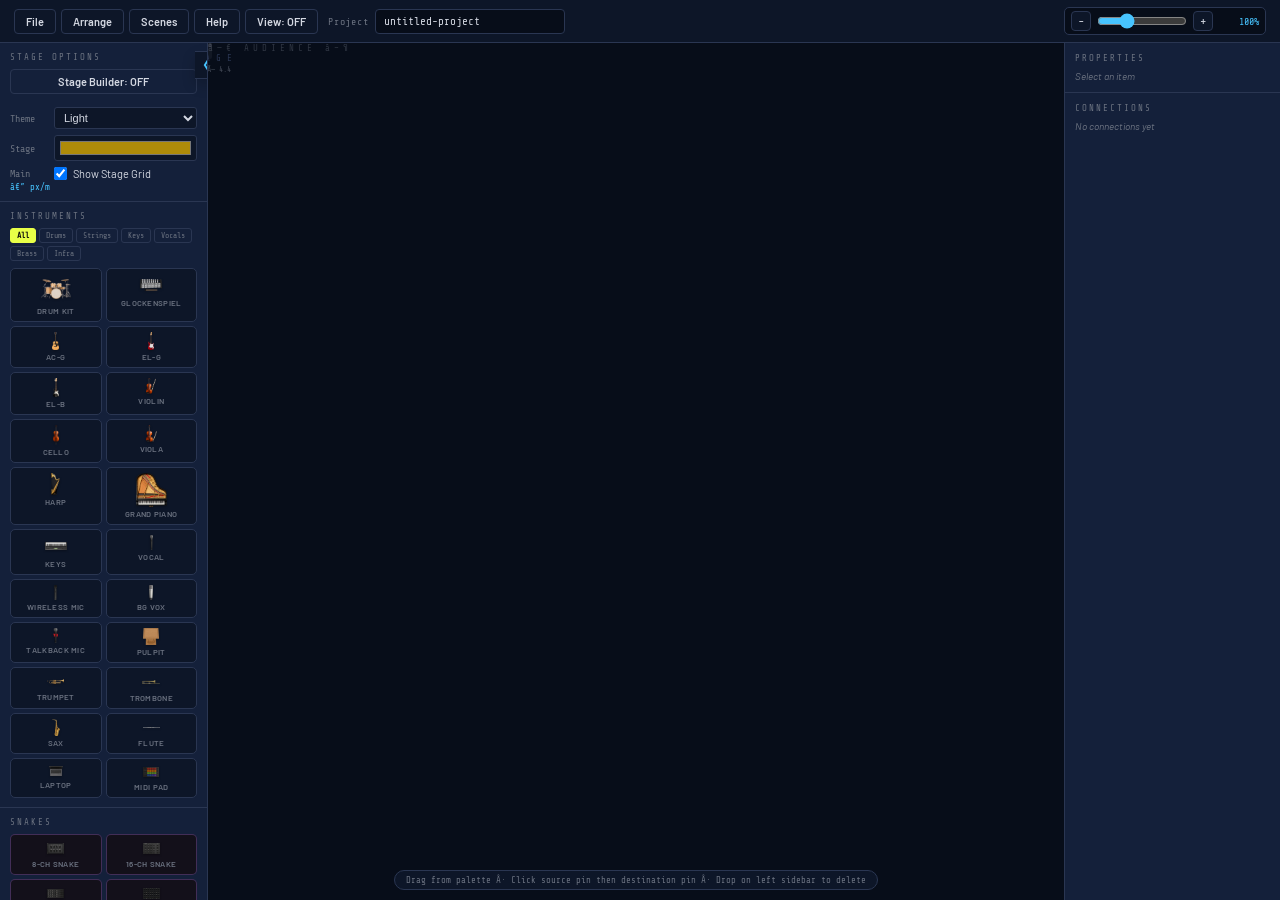
==== commit 04e5e7fc: "feat: add stage shape rotation, view layers and glockenspiel Co-authored-by: Copilot <223556219+Copi" ====
--- a/index.html
+++ b/index.html
@@ -31,8 +31,8 @@
           <button class="btn btn-ghost" type="button" onclick="runFileMenuAction('save')">Save</button>
           <button class="btn btn-ghost" type="button" onclick="runFileMenuAction('save-as')">Save As</button>
           <div class="header-submenu-divider" aria-hidden="true"></div>
-          <button class="btn btn-ghost" type="button" onclick="runFileMenuAction('undo')">Undo</button>
-          <button class="btn btn-ghost" type="button" onclick="runFileMenuAction('clear')">Clear</button>
+          <button class="btn btn-ghost" type="button" data-edit-action onclick="runFileMenuAction('undo')">Undo</button>
+          <button class="btn btn-ghost" type="button" data-edit-action onclick="runFileMenuAction('clear')">Clear</button>
           <div class="header-submenu-divider" aria-hidden="true"></div>
           <button class="btn btn-ghost" type="button" onclick="runFileMenuAction('export-png')">Export PNG</button>
           <button class="btn btn-ghost" type="button" onclick="runFileMenuAction('export-pdf')">Export PDF</button>
@@ -82,6 +82,7 @@
           <button class="btn btn-ghost" type="button" onclick="runHelpMenuAction('outlets')">Outlets</button>
         </div>
       </details>
+      <button id="view-mode-toggle" class="btn btn-ghost" type="button" onclick="toggleViewMode()" aria-pressed="false">View: OFF</button>
       <button id="mode-toggle-mobile" class="btn btn-ghost mobile-only" type="button" onclick="toggleStageBuilderMode()">Stage Builder: OFF</button>
     </div>
   </div>
@@ -132,6 +133,11 @@
       </div>
       <div class="scale-d" id="scale-d">â€” px/m</div>
     </div>
+    <div class="ss mode-view-only">
+      <div class="st">Visible Layers</div>
+      <div id="view-layers" class="view-layers"></div>
+      <div class="view-mode-note">Read-only view. Return to editing to show all elements.</div>
+    </div>
     <div class="ss mode-live-only">
       <div class="st">Instruments</div>
       <div class="cat-tabs" id="cat-tabs"></div>
@@ -184,7 +190,7 @@
         <button class="pal-tile" type="button" onclick="addStagePart('rect')"><div class="ti">&#x25AD;</div><div class="tn">Rectangle</div></button>
         <button class="pal-tile" type="button" onclick="addStagePart('circle')"><div class="ti">&#x25EF;</div><div class="tn">Circle</div></button>
       </div>
-      <div style="font-size:10px;color:var(--muted);line-height:1.55;margin-top:7px;">Add rooms as shapes, then set dimensions and color on the right panel.</div>
+      <div style="font-size:10px;color:var(--muted);line-height:1.55;margin-top:7px;">Add rooms as shapes, then set dimensions, color and angle on the right panel. Drag the rotation handle to rotate a shape.</div>
     </div>
     <div class="ss mode-live-only">
       <div class="st">Tips</div>
@@ -399,6 +405,16 @@
         <div class="pr"><label class="plbl">Width (m)</label><input class="pi" id="sp-width" type="number" min="0.5" max="120" step="0.1" oninput="updStagePartDimension('widthM', this.value)"></div>
         <div class="pr"><label class="plbl">Depth (m)</label><input class="pi" id="sp-depth" type="number" min="0.5" max="120" step="0.1" oninput="updStagePartDimension('depthM', this.value)"></div>
         <div class="pr"><label class="plbl">Color</label><input class="stage-color-input" id="sp-color" type="color" onchange="updStagePartColor(this.value)"></div>
+        <div class="angle-row">
+          <label>Angle</label>
+          <div class="angle-knob-wrap">
+            <div class="angle-knob" id="sp-angle-knob" onmousedown="startAngleKnobDrag(event)" ontouchstart="startAngleKnobDrag(event)">
+              <div class="angle-knob-handle" id="sp-angle-knob-handle"></div>
+              <div class="angle-knob-center" id="sp-angle-val">0&#176;</div>
+            </div>
+            <button class="angle-reset-btn" type="button" onclick="setSelectedAngle(0)">Reset</button>
+          </div>
+        </div>
         <div class="pr" id="sp-steps-wrap"><label class="plbl">Rectangle Options</label>
           <label style="display:flex;align-items:center;gap:6px;font-size:11px;background:var(--surface);border:1px solid var(--border);border-radius:4px;padding:7px 8px;">
             <input id="sp-steps" type="checkbox" onchange="updStagePartSteps(this.checked)">
--- a/styles.css
+++ b/styles.css
@@ -0,0 +1,810 @@
+﻿
+@import url('https://fonts.googleapis.com/css2?family=Share+Tech+Mono&family=Barlow:wght@300;400;600;700&display=swap');
+:root {
+  --bg:#070d19; --surface:#0d1628; --panel:#14203a; --border:#2a3652;
+  --accent:#e8ff47; --accent2:#47c4ff; --accent3:#ff6b47; --accent4:#c47fff;
+  --text:#d4d8e2; --muted:#6b7280; --stage-bg:#fdca72; --stage-border:#2d3340;
+  --stage-label-bg:rgba(7,13,25,.9); --stage-label-text:#ffffff;
+  --rack-ui-scale:1;
+  --rack-pin-scale:1;
+  --rack-pin-size-base:18px;
+  --rack-pin-border-base:1.5px;
+  --rack-pin-font-base:7.9px;
+  --rack-pin-gap-base:6px;
+  --rack-pin-grid-padding-base:3px;
+  --rack-pin-grid-margin-top-base:5px;
+  --rack-section-scale:1;
+  --rack-section-font-family:'Share Tech Mono',monospace;
+  --rack-section-font-size-base:9px;
+  --rack-section-type-scale:.88;
+  --rack-section-type-opacity:.7;
+  --main-pin-size:8px;
+  --main-pin-border:2px;
+  --connector-shadow-offset:145%;
+  --connector-shadow-spacing:calc((var(--main-pin-size) + (var(--main-pin-border) * 2)) * 1.45);
+  --pin-edge-nudge:var(--connector-shadow-offset);
+}
+body[data-theme='light']{
+  --bg:#eef2f6; --surface:#ffffff; --panel:#e6ebf1; --border:#b7c1cd;
+  --accent:#6b7f00; --accent2:#0f72a8; --accent3:#b24b2d; --accent4:#7a4bb2;
+  --text:#15202b; --muted:#5f6b77;
+}
+body[data-theme='light'] .pal-tile.snake-tile{background:#f4edf9;border-color:#b999dc;}
+body[data-theme='light'] .pal-tile.mixer-tile{background:#eaf3fb;border-color:#9cc4e6;}
+body[data-theme='light'] .pal-tile.stagebox-tile{background:#e9f8f0;border-color:#87bea8;}
+body[data-theme='light'] .pal-tile.monitor-tile,
+body[data-theme='light'] .pal-tile.monitor-pa-tile{background:#fff5e8;border-color:#e4c295;}
+body[data-theme='light'] .pal-tile.accessory-tile{background:#ffe9e9;border-color:#e7a7a7;}
+body[data-theme='light'] .pal-tile.mixer-tile:hover{border-color:#4c8fbe;}
+body[data-theme='light'] .pal-tile.stagebox-tile:hover{border-color:#2f8b69;}
+body[data-theme='light'] .pal-tile.monitor-tile:hover,
+body[data-theme='light'] .pal-tile.monitor-pa-tile:hover{border-color:#c98b3f;}
+body[data-theme='light'] .pal-tile.accessory-tile:hover{border-color:#c76868;}
+body[data-theme='light'] .si.is-snake .ib{background:#f1e8f9;border-color:#b999dc;}
+body[data-theme='light'] .si.connbox-snake .ib{background:#f1e8f9;border-color:#b999dc;}
+body[data-theme='light'] .snake-badge{background:rgba(122,75,178,.12);border-color:#b999dc;color:#60318f;}
+body[data-theme='light'] .si.is-snake .snake-ch-pin{background:#ffffff;border-color:#7a4bb2;color:#3f1f66;}
+body[data-theme='light'] .si.connbox-snake .connbox-pin{background:#ffffff;border-color:#7a4bb2;color:#3f1f66;}
+body[data-theme='light'] .si.is-snake .snake-ch-pin:hover{background:#7a4bb2;color:#ffffff;}
+body[data-theme='light'] .si.connbox-snake .connbox-pin:hover{background:#7a4bb2;color:#ffffff;}
+body[data-theme='light'] .si.is-snake .snake-ch-pin.used{background:#d8c2ef;color:#2d1649;}
+body[data-theme='light'] .si.connbox-snake .connbox-pin.used{background:#d8c2ef;color:#2d1649;}
+body[data-theme='light'] .si.is-snake .snake-ch-pin.out-pin{background:#ecfff4;border-color:#1f8a5a;color:#0f5e3b;}
+body[data-theme='light'] .si.connbox-snake .connbox-pin.out-pin{background:#ecfff4;border-color:#1f8a5a;color:#0f5e3b;}
+body[data-theme='light'] .si.is-snake .snake-ch-pin.out-pin.used{background:#a9e6c8;color:#0c4c30;}
+body[data-theme='light'] .si.connbox-snake .connbox-pin.out-pin.used{background:#a9e6c8;color:#0c4c30;}
+body[data-theme='light'] .si.is-mixer .ib{background:#edf5fb;border-color:#7eb0d2;}
+body[data-theme='light'] .si.connbox-mixer .ib{background:#edf5fb;border-color:#7eb0d2;}
+body[data-theme='light'] .si.connbox-stagebox .ib{background:#eaf8f3;border-color:#87bea8;}
+body[data-theme='light'] .si.is-mixer:hover .ib{border-color:#2f7fb0;}
+body[data-theme='light'] .si.connbox-mixer:hover .ib{border-color:#2f7fb0;}
+body[data-theme='light'] .si.connbox-stagebox:hover .ib{border-color:#2f8b69;}
+body[data-theme='light'] .si.is-mixer.selected .ib{border-color:#256f9d;box-shadow:0 0 0 2px rgba(37,111,157,.22);}
+body[data-theme='light'] .si.connbox-mixer.selected .ib{border-color:#256f9d;box-shadow:0 0 0 2px rgba(37,111,157,.22);}
+body[data-theme='light'] .si.connbox-stagebox.selected .ib{border-color:#207454;box-shadow:0 0 0 2px rgba(32,116,84,.22);}
+body[data-theme='light'] .si.is-monitoring .ib{background:#fff5e8;border-color:#c98b3f;}
+body[data-theme='light'] .si.is-monitoring:hover .ib{border-color:#b6772c;}
+body[data-theme='light'] .si.is-monitoring.selected .ib{border-color:#b6772c;box-shadow:0 0 0 2px rgba(201,139,63,.22);}
+body[data-theme='light'] .si.is-mixer .mixer-row-label{color:#2f4e63;font-weight:700;}
+body[data-theme='light'] .si.is-connbox .mixer-row-label{color:#2f4e63;font-weight:700;}
+body[data-theme='light'] .si.is-mixer .mixer-pin{background:#ffffff;border-color:#1f6fa0;color:#163b55;font-size:calc(var(--rack-pin-font-base) * var(--port-label-scale, var(--rack-pin-scale, 1)));}
+body[data-theme='light'] .si.connbox-mixer .connbox-pin,
+body[data-theme='light'] .si.connbox-stagebox .connbox-pin{background:#ffffff;border-color:#1f6fa0;color:#163b55;font-size:calc(var(--rack-pin-font-base) * var(--port-label-scale, var(--rack-pin-scale, 1)));}
+body[data-theme='light'] .si.is-mixer .mixer-pin:hover{background:#165d89;color:#ffffff;}
+body[data-theme='light'] .si.connbox-mixer .connbox-pin:hover,
+body[data-theme='light'] .si.connbox-stagebox .connbox-pin:hover{background:#165d89;color:#ffffff;}
+body[data-theme='light'] .si.is-mixer .mixer-pin.used{background:#b9ddf5;color:#0f2c40;}
+body[data-theme='light'] .si.connbox-mixer .connbox-pin.used,
+body[data-theme='light'] .si.connbox-stagebox .connbox-pin.used{background:#b9ddf5;color:#0f2c40;}
+body[data-theme='light'] .si.is-mixer .mixer-pin.out-pin{background:#effaf2;border-color:#1f8a5a;color:#0f5e3b;}
+body[data-theme='light'] .si.connbox-mixer .connbox-pin.out-pin,
+body[data-theme='light'] .si.connbox-stagebox .connbox-pin.out-pin{background:#effaf2;border-color:#1f8a5a;color:#0f5e3b;}
+body[data-theme='light'] .si.is-mixer .mixer-pin.out-pin.used{background:#b6e8cb;color:#0d4f33;}
+body[data-theme='light'] .si.connbox-mixer .connbox-pin.out-pin.used,
+body[data-theme='light'] .si.connbox-stagebox .connbox-pin.out-pin.used{background:#b6e8cb;color:#0d4f33;}
+*{box-sizing:border-box;margin:0;padding:0;}
+body{font-family:'Barlow',sans-serif;background:var(--bg);color:var(--text);height:100vh;overflow:hidden;display:flex;flex-direction:column;}
+:focus-visible{outline:2px solid var(--accent2);outline-offset:2px;}
+
+@media (prefers-reduced-motion: reduce) {
+  *,*::before,*::after {
+    animation:none !important;
+    transition:none !important;
+    scroll-behavior:auto !important;
+  }
+}
+/* HEADER */
+header{display:flex;align-items:center;gap:10px;padding:7px 14px;background:var(--surface);border-bottom:1px solid var(--border);flex-shrink:0;z-index:100;}
+.logo{font-family:'Share Tech Mono',monospace;font-size:13px;color:var(--accent);letter-spacing:2px;white-space:nowrap;}
+.logo span{color:var(--muted);}
+header .sep{width:1px;height:24px;background:var(--border);flex-shrink:0;}
+.header-btns{display:flex;gap:5px;}
+.header-menu-popover{display:flex;align-items:center;gap:8px;}
+.header-menu-group{position:relative;}
+.header-menu-trigger{list-style:none;}
+.header-menu-trigger::-webkit-details-marker{display:none;}
+.header-submenu{position:absolute;top:calc(100% + 6px);left:0;right:auto;min-width:170px;display:none;flex-direction:column;gap:4px;padding:6px;background:var(--surface);border:1px solid var(--border);border-radius:8px;box-shadow:0 10px 24px rgba(0,0,0,.24);z-index:220;}
+.header-menu-group[open] .header-submenu{display:flex;}
+.header-submenu .btn{width:100%;text-align:left;}
+.header-submenu-divider{height:1px;background:var(--border);margin:4px 2px;}
+.header-submenu-details{position:relative;}
+.header-submenu-details > summary.btn{width:100%;text-align:left;list-style:none;}
+.header-submenu-details > summary.btn::-webkit-details-marker{display:none;}
+.header-submenu-nested{position:absolute;top:0;left:calc(100% + 6px);right:auto;min-width:170px;display:none;flex-direction:column;gap:4px;padding:6px;background:var(--surface);border:1px solid var(--border);border-radius:8px;box-shadow:0 10px 24px rgba(0,0,0,.24);z-index:230;}
+.header-submenu-details[open] .header-submenu-nested{display:flex;}
+.header-submenu.open-left{left:auto;right:0;}
+.header-submenu-nested.open-left{left:auto;right:calc(100% + 6px);}
+.mode-builder-only{display:none;}
+.mode-view-only{display:none;}
+body.view-mode .mode-view-only{display:block;}
+body.view-mode .sidebar > .mode-live-only,body.view-mode .mode-builder-only{display:none !important;}
+body.view-mode .clist{display:none;}
+body.view-mode .si,body.view-mode #stage-platform,body.view-mode .stage-part,body.view-mode #conn-canvas{pointer-events:none !important;}
+body.view-mode .rot-handle,body.view-mode .conn-side-handle,body.view-mode .elem-collapse-btn{display:none !important;}
+body.view-mode .si:hover .ib{border-color:var(--border);box-shadow:none;}
+.si.view-layer-hidden{visibility:hidden;pointer-events:none;}
+body.view-mode.view-hide-accessories .accessory-badge,body.view-mode.view-hide-stands .mic-stand-badge{visibility:hidden;}
+.view-layers{display:grid;gap:9px;font-size:11px;}
+.view-layers label{display:flex;align-items:center;gap:7px;cursor:pointer;}
+.view-mode-note{font-size:10px;color:var(--muted);line-height:1.55;margin-top:12px;}
+body.stage-builder-mode .mode-live-only{display:none !important;}
+body.stage-builder-mode .mode-builder-only{display:block;}
+body.stage-builder-mode #conn-canvas{display:none;pointer-events:none;}
+body.stage-builder-mode .si{display:none !important;}
+.mobile-only{display:none !important;}
+.mobile-menu-btn{display:none;width:30px;height:30px;padding:0;border:1px solid var(--border);border-radius:6px;background:var(--surface);color:var(--text);font-family:'Share Tech Mono',monospace;font-size:16px;line-height:1;cursor:pointer;align-items:center;justify-content:center;}
+.mobile-menu-btn:hover{border-color:var(--accent2);color:var(--accent2);}
+.project-name-wrap{display:flex;align-items:center;gap:6px;}
+.project-name-label{font-size:10px;color:var(--muted);font-family:'Share Tech Mono',monospace;letter-spacing:.8px;white-space:nowrap;}
+.project-name-input{width:190px;max-width:32vw;background:var(--bg);border:1px solid var(--border);border-radius:4px;padding:5px 8px;color:var(--text);font-size:11px;font-family:'Share Tech Mono',monospace;outline:none;}
+.project-name-input:focus{border-color:var(--accent2);}
+.btn{padding:5px 11px;border-radius:4px;font-family:'Barlow',sans-serif;font-size:11px;font-weight:600;cursor:pointer;border:none;transition:all .15s;white-space:nowrap;}
+.btn-ghost{background:transparent;border:1px solid var(--border);color:var(--text);}
+.btn-ghost:hover{border-color:var(--accent);color:var(--accent);}
+.btn-primary{background:var(--accent);color:#0a0b0d;}
+.btn-primary:hover{background:#d4e83d;}
+.btn-danger{background:transparent;border:1px solid var(--accent3);color:var(--accent3);}
+.btn-danger:hover{background:var(--accent3);color:#fff;}
+.mode-toggle-active{border-color:var(--accent2) !important;color:var(--accent2) !important;background:rgba(71,196,255,.12) !important;}
+.zoom-controls{display:flex;align-items:center;gap:6px;background:var(--bg);border:1px solid var(--border);border-radius:5px;padding:3px 6px;}
+.zoom-btn{width:20px;height:20px;border:1px solid var(--border);border-radius:4px;background:var(--surface);color:var(--text);font-family:'Share Tech Mono',monospace;font-size:12px;cursor:pointer;line-height:1;}
+.zoom-btn:hover{border-color:var(--accent2);color:var(--accent2);}
+.zoom-range{width:90px;accent-color:var(--accent2);}
+@supports not (accent-color: auto){
+  .zoom-range{filter:hue-rotate(172deg) saturate(1.1);}
+}
+.zoom-value{font-family:'Share Tech Mono',monospace;font-size:10px;color:var(--accent2);width:40px;text-align:right;}
+.header-menu-popover{order:1;}
+.project-name-wrap{order:2;}
+.zoom-controls{order:3;margin-left:auto;}
+.mobile-menu-btn{order:4;}
+.scene-tabs-bar{display:none;align-items:flex-end;gap:6px;padding:6px 12px;background:var(--surface);border-bottom:1px solid var(--border);flex-wrap:wrap;max-width:100%;overflow-x:auto;}
+.scene-tabs-bar.visible{display:flex;}
+.scene-tab{padding:6px 10px;border-radius:7px 7px 0 0;border:1px solid var(--border);border-bottom:none;background:var(--bg);color:var(--muted);font-family:'Share Tech Mono',monospace;font-size:10px;line-height:1;cursor:pointer;white-space:nowrap;user-select:none;}
+.scene-tab:hover{color:var(--accent2);border-color:var(--accent2);}
+.scene-tab.active{background:var(--panel);color:var(--text);border-color:var(--accent2);}
+.scene-tab.dragging{opacity:.65;}
+/* LAYOUT */
+.workspace{display:flex;flex:1;overflow:hidden;}
+.workspace.left-collapsed .sidebar{display:flex;width:12px;min-width:12px;background:transparent;border-right:none;overflow:visible;}
+.workspace.left-collapsed .sidebar .ss{display:none;}
+.workspace.right-collapsed .rpanel{display:none;}
+/* SIDEBAR */
+.sidebar{width:208px;flex-shrink:0;background:var(--panel);border-right:1px solid var(--border);display:flex;flex-direction:column;overflow-y:auto;overflow-x:visible;position:relative;}
+.sidebar-collapse-handle{position:absolute;top:8px;right:-12px;width:24px;height:28px;border:1px solid var(--border);border-left:none;border-radius:0 8px 8px 0;background:var(--surface);color:var(--accent2);font-family:'Share Tech Mono',monospace;font-size:14px;line-height:1;display:flex;align-items:center;justify-content:center;cursor:pointer;z-index:40;box-shadow:0 6px 14px rgba(0,0,0,.2);}
+.sidebar-collapse-handle:hover{border-color:var(--accent2);color:#fff;background:rgba(71,196,255,.18);}
+.ss{padding:9px 10px;border-bottom:1px solid var(--border);}
+.drop-delete-zone{transition:background .12s,border-color .12s,box-shadow .12s;}
+.drop-delete-zone.delete-target-active{box-shadow:inset 0 0 0 2px rgba(255,107,71,.45);background:linear-gradient(180deg, rgba(255,107,71,.12), rgba(255,107,71,.02));}
+.drop-delete-zone.delete-target-hot{background:rgba(255,107,71,.28);border-color:var(--accent3);box-shadow:inset 0 0 0 3px rgba(255,107,71,.78), 0 0 20px rgba(255,107,71,.22);}
+.sidebar.delete-target-active::before{content:'DROP ANYWHERE ON THIS SIDEBAR TO DELETE';position:sticky;top:0;z-index:50;display:block;text-align:center;font-family:'Share Tech Mono',monospace;font-size:10px;letter-spacing:1px;padding:8px 6px;color:#fff;background:rgba(255,107,71,.9);border-bottom:1px solid rgba(255,255,255,.35);}
+.st{font-family:'Share Tech Mono',monospace;font-size:9px;color:var(--muted);text-transform:uppercase;letter-spacing:2px;margin-bottom:7px;}
+/* DIMS */
+.dim-row{display:flex;align-items:center;gap:5px;margin-bottom:5px;}
+.dim-label{font-size:10px;color:var(--muted);width:22px;flex-shrink:0;font-family:'Share Tech Mono',monospace;}
+.dim-input{flex:1;min-width:0;background:var(--surface);border:1px solid var(--border);border-radius:3px;padding:3px 5px;color:var(--text);font-size:11px;font-family:'Share Tech Mono',monospace;outline:none;}
+.dim-input:focus{border-color:var(--accent);}
+.dim-unit{font-size:10px;color:var(--muted);flex-shrink:0;}
+.scale-d{font-family:'Share Tech Mono',monospace;font-size:9px;color:var(--accent2);margin-top:2px;}
+.theme-row{display:flex;align-items:center;gap:6px;margin-top:6px;}
+.theme-row .dim-label{width:auto;min-width:38px;}
+.theme-select,.stage-color-input{flex:1;min-width:0;background:var(--surface);border:1px solid var(--border);border-radius:3px;color:var(--text);font-size:11px;padding:3px 5px;outline:none;}
+.theme-select:focus,.stage-color-input:focus{border-color:var(--accent2);}
+.stage-color-input{padding:1px 3px;height:26px;}
+/* CATS */
+.cat-tabs{display:flex;flex-wrap:wrap;gap:3px;margin-bottom:7px;}
+.cat-tab{padding:2px 6px;font-size:8px;font-family:'Share Tech Mono',monospace;border-radius:3px;cursor:pointer;border:1px solid var(--border);background:transparent;color:var(--muted);transition:all .12s;}
+.cat-tab.active{background:var(--accent);color:#0a0b0d;border-color:var(--accent);font-weight:700;}
+.snake-view-toggle{display:flex;gap:4px;margin-top:6px;}
+.snake-view-btn{flex:1;padding:3px 6px;font-size:8px;font-family:'Share Tech Mono',monospace;border-radius:3px;cursor:pointer;border:1px solid var(--border);background:transparent;color:var(--muted);transition:all .12s;}
+.snake-view-btn.active{background:var(--accent4);border-color:var(--accent4);color:#0a0b0d;font-weight:700;}
+.collapse-toggle-row{display:flex;gap:4px;margin-top:6px;}
+.collapse-toggle-btn{flex:1;padding:3px 6px;font-size:8px;font-family:'Share Tech Mono',monospace;border-radius:3px;cursor:pointer;border:1px solid var(--border);background:transparent;color:var(--muted);transition:all .12s;}
+.collapse-toggle-btn.active{background:rgba(71,196,255,.18);border-color:var(--accent2);color:var(--accent2);font-weight:700;}
+/* PALETTE */
+.pal-grid{display:grid;grid-template-columns:1fr 1fr;gap:4px;}
+.pal-tile{background:var(--surface);border:1px solid var(--border);border-radius:5px;padding:5px 3px;cursor:grab;text-align:center;transition:all .15s;user-select:none;display:flex;flex-direction:column;align-items:center;gap:2px;}
+.pal-tile:hover{border-color:var(--accent);background:rgba(232,255,71,.05);}
+.pal-tile.snake-tile{border-color:#c47fff44;background:#13101a;}
+.pal-tile.snake-tile:hover{border-color:var(--accent4);}
+.pal-tile.stagebox-tile{border-color:#5ec29166;background:#0f1a14;}
+.pal-tile.stagebox-tile:hover{border-color:#5ec291;}
+.pal-tile.monitor-pa-tile{border-color:#e4b26666;background:#20170f;}
+.pal-tile.monitor-pa-tile:hover{border-color:#e4b266;}
+.pal-tile.accessory-tile{border-color:#e4808066;background:#201113;}
+.pal-tile.accessory-tile:hover{border-color:#e48080;}
+.pal-tile.stand-tile{border-color:#cfd5dd;background:#f1f3f6;}
+.pal-tile.stand-tile:hover{border-color:#b8c1cc;background:#f7f8fa;}
+.pal-tile:active{cursor:grabbing;}
+.ti{font-size:var(--ti-size,17px);line-height:1;width:var(--ti-size,17px);height:var(--ti-size,17px);display:flex;align-items:center;justify-content:center;}
+.pal-tile .ti .icon-img{width:100%;height:100%;object-fit:contain;}
+.tn{font-size:8px;color:var(--muted);font-weight:600;text-transform:uppercase;letter-spacing:.3px;}
+/* CABLES */
+.cable-colors{display:flex;flex-direction:column;gap:3px;}
+.ccrow{display:flex;align-items:center;gap:6px;cursor:pointer;padding:3px 4px;border-radius:3px;transition:background .1s;}
+.ccrow:hover{background:var(--surface);}
+.ccrow.selected{background:var(--surface);outline:1px solid var(--border);}
+.cswatch{width:14px;height:6px;border-radius:2px;flex-shrink:0;}
+.clabel{font-size:10px;color:var(--text);}
+/* STAGE */
+.stage-container{flex:1;background:var(--bg);overflow:hidden;position:relative;}
+.stage-hint{position:absolute;bottom:10px;left:50%;transform:translateX(-50%);font-family:'Share Tech Mono',monospace;font-size:9px;color:var(--muted);background:var(--surface);padding:4px 11px;border-radius:20px;border:1px solid var(--border);pointer-events:none;white-space:nowrap;z-index:10;}
+body.delete-dragging .stage-hint{display:block;color:#ffb8a6;border-color:var(--accent3);background:rgba(40,18,14,.88);}
+body.delete-dragging.delete-dragging-hot .stage-hint{color:#ffffff;background:rgba(255,107,71,.96);border-color:#ffd7cc;}
+#canvas-wrap{width:100%;height:100%;position:relative;overflow:hidden;}
+#canvas-wrap.is-panning{cursor:grabbing;}
+canvas#conn-canvas{position:absolute;top:0;left:0;width:100%;height:100%;pointer-events:auto;z-index:2;}
+#stage-platform{position:absolute;background:var(--stage-bg);border:2px solid var(--stage-border);border-radius:9px 9px 3px 3px;z-index:0;}
+#stage-platform::after{content:'';position:absolute;bottom:-14px;left:-2px;right:-2px;height:14px;background:var(--stage-border);border-radius:0 0 4px 4px;opacity:.3;}
+#stage-stairs{position:absolute;bottom:-2px;height:16px;background:var(--stage-border);border:2px solid var(--stage-border);border-top:none;border-radius:0 0 4px 4px;opacity:.9;display:none;pointer-events:none;}
+#stage-stairs::before,#stage-stairs::after{content:'';position:absolute;left:0;right:0;height:3px;background:rgba(10,11,13,.45);}
+#stage-stairs::before{top:5px;}
+#stage-stairs::after{top:10px;}
+#stage-inner-label{position:absolute;top:8px;left:50%;transform:translateX(-50%);display:flex;flex-direction:column;align-items:center;gap:2px;pointer-events:none;z-index:1;}
+#stage-name{font-family:'Share Tech Mono',monospace;font-size:9px;color:var(--border);letter-spacing:6px;}
+#stage-dims{font-family:'Share Tech Mono',monospace;font-size:8px;color:var(--muted);opacity:.6;}
+#ruler-h,#ruler-v{position:absolute;background:transparent;z-index:1;pointer-events:none;}
+#ruler-h{height:20px;}#ruler-v{width:20px;}
+#audience-label{position:absolute;font-family:'Share Tech Mono',monospace;font-size:9px;color:var(--muted);letter-spacing:4px;opacity:.4;pointer-events:none;z-index:1;text-align:center;white-space:nowrap;}
+/* INSTRUMENTS */
+.si{position:absolute;z-index:3;cursor:move;display:flex;flex-direction:column;align-items:center;gap:2px;user-select:none;padding:4px;}
+.si.dragging .ib{border-color:var(--accent3);box-shadow:0 0 0 3px rgba(255,107,71,.28),0 8px 24px rgba(0,0,0,.35);}
+.si:hover .ib{border-color:var(--accent);}
+.si.selected .ib{border-color:var(--accent);box-shadow:0 0 0 2px rgba(232,255,71,.2);}
+.si.connecting-source .ib{border-color:var(--accent2);animation:pc 1s ease-in-out infinite;}
+.si.is-stand .ib{background:transparent;border-color:transparent;box-shadow:none;}
+.si.is-stand:hover .ib,.si.is-stand.selected .ib,.si.is-stand.dragging .ib{border-color:transparent;box-shadow:none;}
+@keyframes pc{0%,100%{box-shadow:0 0 0 2px rgba(71,196,255,.3);}50%{box-shadow:0 0 0 7px rgba(71,196,255,.07);}}
+.rot-handle{position:absolute;width:18px;height:18px;border-radius:50%;border:1px solid var(--border);background:var(--surface);color:var(--muted);font-family:'Share Tech Mono',monospace;font-size:11px;line-height:1;display:flex;align-items:center;justify-content:center;opacity:0;pointer-events:none;transition:all .12s;z-index:9;cursor:grab;padding:0;}
+.rot-handle.rot-corner{right:0;top:0;transform:translate(40%,-40%);}
+.si:hover .rot-handle,.si.selected .rot-handle,.si.rotating .rot-handle{opacity:1;pointer-events:auto;}
+.rot-handle:hover{border-color:var(--accent2);color:var(--accent2);}
+.rot-handle:active{cursor:grabbing;transform:translate(40%,-40%) scale(0.96);}
+body.stage-builder-mode .stage-part:hover .rot-handle,body.stage-builder-mode .stage-part.selected .rot-handle,body.stage-builder-mode #stage-platform .rot-handle{opacity:1;pointer-events:auto;}
+body:not(.stage-builder-mode) .stage-part .rot-handle,body:not(.stage-builder-mode) #stage-platform > .rot-handle{display:none;}
+.stage-part .rot-handle,#stage-platform > .rot-handle{top:8px;right:8px;transform:none;}
+.stage-part.shape-circle .rot-handle{right:calc(50% - 9px);}
+.conn-side-handle{position:absolute;width:12px;height:12px;border-radius:50%;border:1px solid var(--border);background:rgba(0,0,0,0);color:transparent;font-size:0;line-height:0;display:flex;align-items:center;justify-content:center;opacity:0;pointer-events:none;transition:all .12s;z-index:8;cursor:pointer;padding:0;}
+.conn-side-handle::before{content:'';width:4px;height:4px;border-radius:50%;background:var(--muted);opacity:.8;}
+.conn-side-handle.side-top{left:50%;top:0;transform:translate(-50%,calc(-1 * var(--connector-shadow-spacing)));}
+.conn-side-handle.side-bottom{left:50%;bottom:0;transform:translate(-50%,var(--connector-shadow-spacing));}
+.conn-side-handle.side-left{left:0;top:50%;transform:translate(calc(-1 * var(--connector-shadow-spacing)),-50%);}
+.conn-side-handle.side-right{right:0;top:50%;transform:translate(var(--connector-shadow-spacing),-50%);}
+.si:hover .conn-side-handle,.si.selected .conn-side-handle{opacity:1;pointer-events:auto;}
+.conn-side-handle:hover{border-color:var(--accent2);}
+.conn-side-handle:hover::before{background:var(--accent2);opacity:1;}
+.conn-side-handle.active{display:none !important;opacity:0 !important;pointer-events:none !important;}
+.ib{background:var(--panel);border:2px solid var(--border);border-radius:8px;display:flex;align-items:center;justify-content:center;transition:all .15s;position:relative;flex-shrink:0;}
+.ib{overflow:visible;}
+.front-edge{position:absolute;left:14%;right:14%;bottom:1px;height:12px;pointer-events:none;z-index:2;}
+.front-edge::after{content:'';position:absolute;left:0;right:0;bottom:0;border-bottom:3px solid rgba(255,159,71,.95);border-radius:3px;box-shadow:0 0 4px rgba(255,159,71,.35);}
+body[data-theme='light'] .front-edge::after{border-bottom-color:rgba(194,88,22,.92);box-shadow:0 0 2px rgba(194,88,22,.24);}
+.icon-emoji{display:inline-block;line-height:1;}
+.icon-img{width:82%;height:82%;object-fit:contain;display:block;filter:drop-shadow(0 1px 1px rgba(0,0,0,.3));pointer-events:none;user-select:none;-webkit-user-drag:none;}
+.mic-stand-badge{position:absolute;left:-12px;top:-2px;display:flex;align-items:center;gap:0;padding:0;background:transparent;border:none;border-radius:0;z-index:9;pointer-events:none;--mic-stand-icon-size:42px;--mic-stand-multiplier-unit:1.6;}
+.mic-stand-badge img{width:var(--mic-stand-icon-size);height:var(--mic-stand-icon-size);object-fit:contain;filter:none;}
+.mic-stand-badge .count{margin-left:calc((var(--mic-stand-multiplier-unit) / 3 - 1) * var(--mic-stand-icon-size));font-family:'Share Tech Mono',monospace;font-size:12px;line-height:1;color:#132033;font-weight:700;text-shadow:0 0 2px rgba(255,255,255,.88);}
+.accessory-badge{position:absolute;right:-10px;top:-2px;display:flex;align-items:center;justify-content:center;z-index:9;pointer-events:none;}
+.accessory-badge img{width:26px;height:26px;object-fit:contain;filter:none;}
+.accessory-badge .acc-emoji{display:flex;align-items:center;justify-content:center;width:20px;height:20px;font-size:14px;line-height:1;background:rgba(7,13,25,.74);border:1px solid rgba(255,255,255,.28);border-radius:999px;}
+/* SNAKE specific */
+.si.is-snake .ib{border-color:#c47fff55;background:#120f1a;border-radius:4px;}
+.si.is-snake:hover .ib{border-color:var(--accent4);}
+.si.is-snake.selected .ib{border-color:var(--accent4);box-shadow:0 0 0 2px rgba(196,127,255,.25);}
+.si.is-snake .snake-channels{display:grid;grid-template-columns:repeat(4,minmax(0,1fr));gap:calc(var(--rack-pin-gap-base) * var(--rack-pin-scale));padding:calc(var(--rack-pin-grid-padding-base) * var(--rack-pin-scale));justify-content:center;width:100%;max-width:calc(170px * var(--rack-pin-scale));margin:0 auto;}
+.si.is-snake .snake-ch-pin{width:calc(var(--rack-pin-size-base) * var(--rack-pin-scale));height:calc(var(--rack-pin-size-base) * var(--rack-pin-scale));border-radius:50%;border:calc(var(--rack-pin-border-base) * var(--rack-pin-scale)) solid var(--accent4);cursor:crosshair;position:relative;transition:all .12s;flex-shrink:0;display:flex;align-items:center;justify-content:center;font-family:'Share Tech Mono',monospace;font-size:calc(var(--rack-pin-font-base) * var(--port-label-scale, var(--rack-pin-scale, 1)));line-height:1;color:#d9b8ff;font-weight:700;font-variant-numeric:tabular-nums;font-feature-settings:'tnum' 1;}
+.si.is-snake .snake-ch-pin:hover{background:var(--accent4);transform:scale(1.3);}
+.si.is-snake .snake-ch-pin.used{background:rgba(196,127,255,.4);}
+.si.is-snake .snake-ch-pin.out-pin{color:#9affca;border-color:#47ffa0;}
+.snake-label-row{display:flex;align-items:center;gap:calc(4px * var(--ui-scale, 1));padding:calc(2px * var(--ui-scale, 1)) calc(4px * var(--ui-scale, 1));}
+.snake-badge{font-family:'Share Tech Mono',monospace;font-size:calc(8px * var(--ui-scale, 1));color:var(--accent4);background:rgba(196,127,255,.1);border:1px solid #c47fff44;padding:calc(1px * var(--ui-scale, 1)) calc(5px * var(--ui-scale, 1));border-radius:10px;white-space:nowrap;}
+.snake-mode-row{display:flex;justify-content:center;gap:calc(4px * var(--connbox-ui-scale, var(--rack-ui-scale, 1)));align-items:center;width:100%;margin-bottom:calc(3px * var(--connbox-ui-scale, var(--ui-scale, 1)));}
+.snake-mode-btn{flex:1 1 0;min-width:calc(34px * var(--connbox-ui-scale, var(--rack-ui-scale, 1)));padding:calc(1.6px * var(--connbox-ui-scale, var(--rack-ui-scale, 1))) calc(3.2px * var(--connbox-ui-scale, var(--rack-ui-scale, 1)));border:1px solid var(--border);background:var(--surface);color:var(--muted);border-radius:4px;font-family:'Share Tech Mono',monospace;font-size:clamp(6px, calc(8px * var(--connbox-ui-scale, var(--rack-ui-scale, 1))), 10px);line-height:1.15;cursor:pointer;white-space:nowrap;text-align:center;}
+.snake-mode-btn.active{background:rgba(196,127,255,.16);border-color:var(--accent4);color:var(--accent4);}
+.snake-mode-link{font-family:'Share Tech Mono',monospace;font-size:calc(8px * var(--ui-scale, 1));color:var(--muted);margin:calc(1px * var(--ui-scale, 1)) 0 calc(4px * var(--ui-scale, 1));}
+.si.is-mixer .ib{border-color:#47c4ff66;background:#101722;border-radius:6px;}
+.si.is-mixer:hover .ib{border-color:#47c4ff;}
+.si.is-mixer.selected .ib{border-color:#47c4ff;box-shadow:0 0 0 2px rgba(71,196,255,.2);}
+.si.is-monitoring .ib{border-color:#c98b3f;background:#241b12;border-radius:6px;}
+.si.is-monitoring:hover .ib{border-color:#e4b266;}
+.si.is-monitoring.selected .ib{border-color:#e4b266;box-shadow:0 0 0 2px rgba(228,178,102,.22);}
+.si.is-outlet .ib{border-color:#a8afb9;background:#8e959f;border-radius:5px;}
+.si.is-outlet:hover .ib{border-color:#b7bec8;}
+.si.is-outlet.selected .ib{border-color:#9099a4;box-shadow:0 0 0 2px rgba(150,160,172,.24);}
+.rack-section-label,.mixer-row-label{font-size:calc(var(--rack-section-font-size-base) * var(--rack-section-scale, var(--rack-ui-scale, 1)));font-family:var(--rack-section-font-family);line-height:1;color:var(--muted);margin-top:calc(2px * var(--rack-section-scale, var(--rack-ui-scale, 1)));text-align:center;}
+.rack-section-type,.mixer-row-type{font-size:calc(var(--rack-section-type-scale) * 1em);opacity:var(--rack-section-type-opacity);font-weight:500;letter-spacing:.2px;}
+.mixer-pin-grid{display:grid;grid-template-columns:repeat(8,minmax(0,1fr));gap:calc(var(--rack-pin-gap-base) * var(--rack-pin-scale));width:100%;max-width:calc(210px * var(--rack-pin-scale));margin:calc(var(--rack-pin-grid-margin-top-base) * var(--rack-pin-scale)) auto 0;justify-content:center;}
+.mixer-pin{width:calc(var(--rack-pin-size-base) * var(--rack-pin-scale));height:calc(var(--rack-pin-size-base) * var(--rack-pin-scale));border-radius:50%;border:calc(var(--rack-pin-border-base) * var(--rack-pin-scale)) solid var(--accent2);cursor:crosshair;display:grid;place-items:center;text-align:center;padding:0;font-family:'Share Tech Mono',monospace;font-size:calc(var(--rack-pin-font-base) * var(--port-label-scale, var(--rack-pin-scale, 1)));line-height:1;color:#b8e6ff;font-weight:700;transition:all .12s;flex-shrink:0;font-variant-numeric:tabular-nums;font-feature-settings:'tnum' 1;}
+.mixer-pin:hover{background:var(--accent2);color:#0a0b0d;transform:scale(1.3);}
+.mixer-pin.used{background:rgba(71,196,255,.35);}
+.mixer-pin.out-pin{border-color:#47ffa0;color:#9affca;}
+.mixer-pin.other-pin{border-color:#ff9f47;color:#ffd2a3;}
+
+/* Shared connection-box pins (snake + mixer + stagebox) */
+.connbox-pin-grid{display:grid;justify-content:center;justify-items:center;}
+.connbox-pin{width:calc(var(--rack-pin-size-base) * var(--rack-pin-scale));height:calc(var(--rack-pin-size-base) * var(--rack-pin-scale));border-radius:50%;border:calc(var(--rack-pin-border-base) * var(--rack-pin-scale)) solid var(--accent2);cursor:crosshair;display:grid;place-items:center;text-align:center;padding:0;font-family:'Share Tech Mono',monospace;font-size:calc(var(--rack-pin-font-base) * var(--port-label-scale, var(--rack-pin-scale, 1)));line-height:1;color:#b8e6ff;font-weight:700;transition:all .12s;flex-shrink:0;font-variant-numeric:tabular-nums;font-feature-settings:'tnum' 1;}
+.connbox-pin:hover{background:var(--accent2);color:#0a0b0d;transform:scale(1.3);}
+.connbox-pin.used{background:rgba(71,196,255,.35);}
+.connbox-pin.out-pin{border-color:#47ffa0;color:#9affca;}
+.connbox-pin.other-pin{border-color:#ff9f47;color:#ffd2a3;}
+.si.connbox-snake .connbox-pin{border-color:var(--accent4);color:#d9b8ff;}
+.si.connbox-snake .connbox-pin:hover{background:var(--accent4);color:#0a0b0d;}
+.si.connbox-snake .connbox-pin.used{background:rgba(196,127,255,.4);}
+.si.connbox-snake .connbox-pin.out-pin{border-color:#47ffa0;color:#9affca;}
+.si.connbox-outlet .connbox-pin{border-color:var(--outlet-pin-border, #4ea8ff);color:var(--outlet-pin-text, #ffffff);background:var(--outlet-pin-bg, #8cc7ff);border-radius:2px;border-width:1.5px;}
+.si.connbox-outlet .connbox-pin.used{background:var(--outlet-pin-used-bg, #2f90f7);border-color:var(--outlet-pin-used-border, #2f90f7);color:var(--outlet-pin-used-text, var(--outlet-pin-text, #ffffff));}
+.si.connbox-outlet .connbox-pin:hover{background:var(--outlet-pin-used-bg, #2f90f7);border-color:var(--outlet-pin-used-border, #2f90f7);color:var(--outlet-pin-used-text, var(--outlet-pin-text, #ffffff));transform:none;}
+.si.connbox-outlet .connbox-pin.outlet-pin{width:calc(var(--rack-pin-size-base) * var(--rack-pin-scale) * 1.08);height:calc(var(--rack-pin-size-base) * var(--rack-pin-scale) * 1.08);font-size:calc(var(--rack-pin-font-base) * var(--port-label-scale, var(--rack-pin-scale, 1)) * 1.35);line-height:1;}
+/* channel badge */
+.ich{position:absolute;top:-6px;right:-6px;background:var(--accent);color:#0a0b0d;font-family:'Share Tech Mono',monospace;font-size:7px;font-weight:700;min-width:15px;height:15px;border-radius:8px;padding:0 2px;display:flex;align-items:center;justify-content:center;}
+.ilabel{font-size:9px;color:var(--stage-label-text);font-weight:600;text-align:center;white-space:nowrap;background:var(--stage-label-bg);padding:1px 5px;border-radius:3px;max-width:90px;overflow:hidden;text-overflow:ellipsis;}
+.ib-label{position:absolute;left:50%;bottom:2px;transform:translateX(-50%);max-width:calc(100% - 8px);font-size:8px;color:var(--stage-label-text);font-weight:600;text-align:center;white-space:nowrap;background:var(--stage-label-bg);padding:1px 4px;border-radius:3px;overflow:hidden;text-overflow:ellipsis;z-index:3;pointer-events:none;}
+  .ib-label.snake-inside,.ib-label.inside-top{top:2px;bottom:auto;}
+.iconn{position:absolute;bottom:-4px;left:50%;transform:translateX(-50%);width:var(--main-pin-size);height:var(--main-pin-size);background:var(--accent2);border-radius:50%;border:var(--main-pin-border) solid var(--bg);cursor:crosshair;z-index:5;transition:all .15s;}
+.iconn:hover{background:#fff;box-shadow:0 0 0 3px rgba(71,196,255,.18);}
+.iconn.used{background:rgba(71,196,255,.45);border-color:#1a1d24;cursor:not-allowed;}
+.iconn.stereo-left{left:40%;}
+.iconn.stereo-right{left:60%;}
+.pin-tag{position:absolute;bottom:-16px;font-family:'Share Tech Mono',monospace;font-size:7px;color:var(--accent2);opacity:.85;pointer-events:none;}
+.pin-tag.left{left:37%;}
+.pin-tag.right{left:57%;}
+.drum-pin-row{display:grid;gap:6px;max-width:140px;margin-top:2px;--drum-pin-cols:4;}
+.drum-pin-wrap{display:flex;flex-direction:column;align-items:center;gap:2px;min-width:16px;}
+.drum-pin-row .iconn{position:static;transform:none;left:auto;bottom:auto;width:9px;height:9px;border-width:1.5px;}
+.drum-pin-row .iconn:hover{transform:scale(1.35);}
+.drum-pin-tag{position:static;left:auto;bottom:auto;font-size:7px;line-height:1;color:var(--accent2);opacity:.9;}
+.drum-pin-row{position:absolute;z-index:6;}
+.drum-pin-row.side-bottom{left:50%;right:auto;top:calc(100% + 4px);transform:translateX(-50%);grid-template-columns:repeat(var(--drum-pin-cols, 4),minmax(16px,max-content));justify-content:center;justify-items:center;width:max-content;max-width:calc(100% + 44px);}
+.drum-pin-row.side-top{left:50%;right:auto;bottom:calc(100% + 4px);transform:translateX(-50%);grid-template-columns:repeat(var(--drum-pin-cols, 4),minmax(16px,max-content));justify-content:center;justify-items:center;width:max-content;max-width:calc(100% + 44px);}
+.drum-pin-row.side-left{left:auto;right:calc(100% + 4px);top:50%;bottom:auto;transform:translateY(-50%);grid-template-columns:repeat(var(--drum-pin-cols, 2),minmax(16px,max-content));align-content:center;justify-content:center;justify-items:center;width:max-content;}
+.drum-pin-row.side-right{right:auto;left:calc(100% + 4px);top:50%;bottom:auto;transform:translateY(-50%);grid-template-columns:repeat(var(--drum-pin-cols, 2),minmax(16px,max-content));align-content:center;justify-content:center;justify-items:center;width:max-content;}
+.iface{display:flex;flex-direction:column;align-items:center;gap:2px;position:relative;}
+.elem-collapse-btn{position:absolute;top:-4px;left:-4px;z-index:8;width:16px;height:16px;border-radius:50%;border:1px solid var(--border);background:var(--surface);color:var(--text);font-family:'Share Tech Mono',monospace;font-size:10px;line-height:1;cursor:pointer;padding:0;display:flex;align-items:center;justify-content:center;}
+.elem-collapse-btn:hover{border-color:var(--accent2);color:var(--accent2);}
+.stage-part{position:absolute;z-index:2;cursor:move;user-select:none;border:2px solid rgba(10,11,13,.45);box-shadow:0 2px 10px rgba(0,0,0,.22);background:var(--part-color,#7da7c8);overflow:hidden;}
+.stage-part.selected{outline:2px solid var(--accent2);outline-offset:2px;}
+.stage-part.shape-circle{border-radius:50%;}
+.stage-part.has-steps::before{content:'';position:absolute;inset:0;background:repeating-linear-gradient(to bottom, rgba(10,11,13,.22) 0 2px, rgba(10,11,13,0) 2px 7px),linear-gradient(180deg, rgba(255,255,255,.06), rgba(0,0,0,.06));pointer-events:none;}
+.stage-part .part-label{position:absolute;left:50%;top:50%;transform:translate(-50%,-50%);font-family:'Share Tech Mono',monospace;font-size:9px;padding:2px 5px;background:rgba(10,11,13,.42);color:#f5f7fb;border-radius:3px;pointer-events:none;white-space:nowrap;opacity:.82;}
+.stage-part.is-built-in-stairs{cursor:default;pointer-events:none;box-shadow:0 2px 10px rgba(0,0,0,.18);}
+body:not(.stage-builder-mode) .stage-part{pointer-events:none;}
+body:not(.stage-builder-mode) .stage-part .part-label{opacity:.48;background:rgba(10,11,13,.28);color:rgba(255,255,255,.82);} 
+.report-modal{position:fixed;inset:0;z-index:1000;display:none;align-items:center;justify-content:center;background:rgba(5,8,16,.68);backdrop-filter:blur(4px);padding:18px;}
+@supports not (backdrop-filter: blur(1px)){
+  .report-modal{background:rgba(5,8,16,.78);}
+}
+.report-modal.open{display:flex;}
+.report-dialog{width:min(980px,100%);max-height:min(90vh,900px);overflow:auto;background:#ffffff;color:#132034;border:1px solid #cad4e1;border-radius:16px;box-shadow:0 24px 60px rgba(0,0,0,.28);}
+.report-dialog-header{padding:18px 20px 12px;border-bottom:1px solid #e3eaf2;background:linear-gradient(180deg, #fff, #f8fbff);}
+.report-dialog-header h2{font-family:'Share Tech Mono',monospace;font-size:18px;letter-spacing:2px;color:#143a6b;text-transform:uppercase;}
+.report-dialog-header p{margin-top:6px;font-size:12px;color:#4f5f73;line-height:1.45;}
+.report-dialog-body{padding:18px 20px 20px;display:grid;gap:16px;}
+.help-doc-title{font-family:'Share Tech Mono',monospace;font-size:14px;letter-spacing:1px;color:#143a6b;text-transform:uppercase;}
+.help-doc-list{margin:0;padding-left:18px;display:grid;gap:6px;font-size:12px;color:#1d2c3d;line-height:1.5;}
+.help-doc-note{font-size:11px;color:#4f5f73;line-height:1.45;border-top:1px solid #e3eaf2;padding-top:10px;}
+.report-option-grid{display:grid;grid-template-columns:repeat(auto-fit,minmax(220px,1fr));gap:12px;}
+.report-option-panel{border:1px solid #d8e1ea;border-radius:12px;padding:12px;background:#fbfcfe;}
+.report-option-panel h3{font-family:'Share Tech Mono',monospace;font-size:11px;letter-spacing:1.5px;color:#54697f;text-transform:uppercase;margin-bottom:10px;}
+.report-option-list{display:flex;flex-direction:column;gap:8px;max-height:220px;overflow:auto;padding-right:4px;}
+.report-option-item{display:flex;align-items:flex-start;gap:8px;font-size:12px;color:#1d2c3d;line-height:1.35;}
+.report-option-item input{margin-top:2px;}
+.report-inline-row{display:flex;flex-wrap:wrap;gap:12px;align-items:center;font-size:12px;color:#1d2c3d;}
+.report-inline-row label{display:flex;align-items:center;gap:6px;}
+.report-dialog-actions{display:flex;justify-content:flex-end;gap:8px;padding:14px 20px 20px;border-top:1px solid #e3eaf2;background:#f8fbff;position:sticky;bottom:0;}
+.report-btn{padding:7px 12px;border-radius:8px;border:1px solid #c9d6e5;background:#fff;color:#17324f;font-family:'Barlow',sans-serif;font-size:12px;font-weight:700;cursor:pointer;}
+.report-btn:hover{border-color:#7aa1c9;color:#0f4c7d;}
+.report-btn.primary{background:#0f4c7d;border-color:#0f4c7d;color:#fff;}
+.report-btn.primary:hover{background:#0d3f67;border-color:#0d3f67;}
+/* RIGHT PANEL */
+.rpanel{width:216px;flex-shrink:0;background:var(--panel);border-left:1px solid var(--border);display:flex;flex-direction:column;overflow-y:auto;}
+.pss{padding:10px;border-bottom:1px solid var(--border);}
+.pst{font-family:'Share Tech Mono',monospace;font-size:9px;color:var(--muted);text-transform:uppercase;letter-spacing:2px;margin-bottom:7px;}
+.pr{display:flex;flex-direction:column;gap:2px;margin-bottom:7px;}
+.plbl{font-size:10px;color:var(--muted);}
+.pr.instrument-linked{border-radius:6px;background:rgba(71,196,255,.08);box-shadow:inset 0 0 0 1px rgba(71,196,255,.25);}
+.pr.instrument-linked>.plbl{color:var(--accent2);font-weight:700;}
+.pr.instrument-linked .pselect{border-color:rgba(71,196,255,.45);}
+.pr.instrument-linked .mode-row .plbl{color:var(--accent2);font-weight:700;}
+body[data-theme='light'] .pr.instrument-linked{background:rgba(15,114,168,.06);box-shadow:inset 0 0 0 1px rgba(15,114,168,.22);}
+.pi{background:var(--surface);border:1px solid var(--border);border-radius:3px;padding:4px 6px;color:var(--text);font-size:11px;font-family:'Barlow',sans-serif;width:100%;outline:none;}
+.pi:focus{border-color:var(--accent);}
+.pselect{background:var(--surface);border:1px solid var(--border);border-radius:3px;padding:4px 6px;color:var(--text);font-size:11px;font-family:'Barlow',sans-serif;width:100%;outline:none;}
+.pselect:focus{border-color:var(--accent);}
+.prop-side-pad{display:grid;grid-template-columns:repeat(3,22px);grid-template-rows:repeat(3,22px);gap:4px;justify-content:center;background:var(--surface);border:1px solid var(--border);border-radius:6px;padding:8px;}
+.prop-side-btn{width:22px;height:22px;border:1px solid var(--border);border-radius:5px;background:var(--panel);color:var(--muted);font-family:'Share Tech Mono',monospace;font-size:11px;line-height:1;cursor:pointer;padding:0;}
+.prop-side-btn:hover{border-color:var(--accent2);color:var(--accent2);}
+.prop-side-btn.active{border-color:var(--accent);color:var(--accent);background:rgba(232,255,71,.08);}
+.prop-side-btn.side-top{grid-column:2;grid-row:1;}
+.prop-side-btn.side-left{grid-column:1;grid-row:2;}
+.prop-side-btn.side-right{grid-column:3;grid-row:2;}
+.prop-side-btn.side-bottom{grid-column:2;grid-row:3;}
+.mic-options{display:flex;flex-direction:column;gap:4px;background:var(--surface);border:1px solid var(--border);border-radius:4px;padding:8px;max-height:132px;overflow:auto;}
+.mic-options label{font-size:11px;display:flex;align-items:center;gap:6px;}
+.mic-summary{font-size:10px;color:var(--accent2);line-height:1.45;background:var(--surface);border:1px solid var(--border);border-radius:4px;padding:7px;margin-top:5px;}
+.mic-assignment-list{display:flex;flex-direction:column;gap:6px;background:var(--surface);border:1px solid var(--border);border-radius:4px;padding:8px;}
+.mic-assignment-row{display:grid;grid-template-columns:52px minmax(0,1fr);gap:6px;align-items:center;width:100%;}
+.mic-assignment-row label{font-size:10px;color:var(--muted);font-family:'Share Tech Mono',monospace;white-space:nowrap;overflow:hidden;text-overflow:ellipsis;}
+.mic-assignment-row select{width:100%;min-width:0;box-sizing:border-box;background:var(--panel);border:1px solid var(--border);border-radius:4px;color:var(--text);font-size:11px;padding:4px 6px;outline:none;}
+.mic-assignment-row select:focus{border-color:var(--accent);}
+.mic-library-tools{display:flex;gap:6px;align-items:center;margin-top:6px;}
+.mic-library-tools input{flex:1;min-width:0;background:var(--panel);border:1px solid var(--border);border-radius:4px;color:var(--text);font-size:11px;padding:4px 6px;outline:none;}
+.mic-library-tools input:focus{border-color:var(--accent2);}
+.mic-library-tools button{height:26px;padding:0 8px;}
+.mic-library-list{margin-top:6px;display:flex;gap:6px;align-items:center;}
+.mic-library-list select{flex:1;min-width:0;background:var(--panel);border:1px solid var(--border);border-radius:4px;color:var(--text);font-size:11px;padding:4px 6px;outline:none;}
+.stand-controls{display:flex;flex-direction:column;gap:6px;background:var(--surface);border:1px solid var(--border);border-radius:4px;padding:8px;}
+.stand-row{display:grid;grid-template-columns:1fr auto;gap:8px;align-items:center;}
+.stand-row .stand-label{font-size:10px;color:var(--muted);font-family:'Share Tech Mono',monospace;}
+.stand-row input[type='checkbox']{accent-color:var(--accent2);}
+.stand-row select{min-width:70px;background:var(--panel);border:1px solid var(--border);border-radius:4px;color:var(--text);font-size:11px;padding:3px 6px;outline:none;}
+.stand-row select:focus{border-color:var(--accent2);}
+.drum-mic-config-grid{display:grid;grid-template-columns:1fr 1fr;gap:8px;}
+.drum-mic-box{display:flex;flex-direction:column;gap:5px;background:var(--surface);border:1px solid var(--border);border-radius:4px;padding:8px;}
+.drum-mic-box .drum-mic-title{font-size:10px;color:var(--muted);font-family:'Share Tech Mono',monospace;text-transform:uppercase;letter-spacing:.6px;}
+.drum-mic-box .drum-mic-list{display:flex;flex-direction:column;gap:5px;}
+.drum-mic-box label{font-size:11px;display:flex;align-items:center;justify-content:space-between;gap:8px;}
+.drum-mic-box .empty{font-size:10px;color:var(--muted);font-style:italic;line-height:1.4;}
+.mode-row{display:grid;grid-template-columns:1fr 1fr;gap:8px;}
+.io-pin-row{position:absolute;left:6px;right:6px;display:grid;gap:6px;justify-items:center;z-index:6;}
+.io-pin-row.inputs{bottom:calc(100% + 4px);}
+.io-pin-row.outputs{top:calc(100% + 4px);}
+.io-pin-wrap{display:flex;flex-direction:column;align-items:center;gap:2px;min-width:16px;}
+.io-pin-tag{position:static;left:auto;bottom:auto;font-size:7px;line-height:1;color:var(--accent2);opacity:.9;}
+.io-pin-row .iconn{position:static;transform:none;left:auto;bottom:auto;width:9px;height:9px;border-width:1.5px;}
+.io-pin-row .iconn:hover{transform:scale(1.35);}
+/* size slider */
+.size-row{display:flex;align-items:center;gap:7px;margin-bottom:7px;}
+.size-row label{font-size:10px;color:var(--muted);width:54px;flex-shrink:0;}
+.size-row input[type=range]{flex:1;accent-color:var(--accent);}
+.size-val{font-family:'Share Tech Mono',monospace;font-size:10px;color:var(--accent);width:28px;text-align:right;flex-shrink:0;}
+.size-delta{font-family:'Share Tech Mono',monospace;font-size:10px;color:var(--muted);min-width:34px;text-align:right;flex-shrink:0;}
+.angle-row{display:flex;align-items:center;gap:7px;margin-bottom:7px;}
+.angle-row label{font-size:10px;color:var(--muted);width:54px;flex-shrink:0;}
+.angle-row input[type=range]{flex:1;accent-color:var(--accent2);}
+.angle-knob-wrap{display:flex;align-items:center;gap:8px;}
+.angle-knob{width:72px;height:72px;border-radius:50%;position:relative;cursor:grab;border:2px solid var(--border);background:conic-gradient(#47c4ff 180deg,#2a2e3a 180deg 360deg);}
+.angle-knob:active{cursor:grabbing;}
+.angle-knob-handle{position:absolute;left:50%;top:50%;width:10px;height:10px;border-radius:50%;background:#e8ff47;border:2px solid #0a0b0d;transform:translate(-50%,-50%) rotate(0deg) translateY(-25px);}
+.angle-knob-center{position:absolute;left:50%;top:50%;transform:translate(-50%,-50%);width:36px;height:36px;border-radius:50%;background:var(--surface);border:1px solid var(--border);display:flex;align-items:center;justify-content:center;font-family:'Share Tech Mono',monospace;font-size:10px;color:var(--accent2);}
+.angle-reset-btn{height:28px;border:1px solid var(--border);border-radius:6px;background:var(--surface);color:var(--text);font-family:'Share Tech Mono',monospace;font-size:10px;cursor:pointer;padding:0 8px;}
+.angle-reset-btn:hover{border-color:var(--accent2);color:var(--accent2);}
+/* snake props */
+.snake-props{margin-top:4px;}
+.clist{padding:10px;flex:1;overflow-y:auto;}
+.ci{background:var(--surface);border:1px solid var(--border);border-radius:4px;padding:5px 7px;margin-bottom:4px;display:flex;align-items:center;gap:6px;font-size:10px;}
+.ci.active{border-color:var(--accent2);box-shadow:0 0 0 1px rgba(71,196,255,.2) inset;}
+.cdot{width:7px;height:7px;border-radius:50%;flex-shrink:0;}
+.ctext{flex:1;color:var(--text);line-height:1.4;}
+.cdel{background:none;border:none;color:var(--muted);cursor:pointer;font-size:13px;}
+.cdel:hover{color:var(--accent3);}
+.no-conn{font-size:10px;color:var(--muted);font-style:italic;}
+.conn-focus-meta{font-size:10px;color:var(--accent2);margin-bottom:7px;font-family:'Share Tech Mono',monospace;}
+/* DELETE ZONE */
+#dz{position:absolute;bottom:10px;right:226px;background:rgba(255,107,71,.1);border:2px dashed var(--accent3);border-radius:6px;padding:6px 12px;font-family:'Share Tech Mono',monospace;font-size:9px;color:var(--accent3);pointer-events:none;opacity:0;transition:opacity .2s;z-index:20;}
+#dz.visible{opacity:1;pointer-events:all;}
+::-webkit-scrollbar{width:3px;}::-webkit-scrollbar-track{background:transparent;}::-webkit-scrollbar-thumb{background:var(--border);border-radius:2px;}
+
+@media (pointer: coarse) {
+  :root {
+    --main-pin-size:9px;
+    --main-pin-border:1.5px;
+  }
+
+  .connbox-pin {
+    position: relative;
+  }
+
+  .iconn::before,
+  .connbox-pin::before {
+    content: '';
+    position: absolute;
+    left: 50%;
+    top: 50%;
+    width: 34px;
+    height: 34px;
+    transform: translate(-50%, -50%);
+    border-radius: 999px;
+    background: transparent;
+  }
+
+  .rot-handle {
+    width: 22px;
+    height: 22px;
+    font-size: 12px;
+  }
+
+  .rot-handle::after {
+    content: '';
+    position: absolute;
+    left: 50%;
+    top: 50%;
+    width: 34px;
+    height: 34px;
+    transform: translate(-50%, -50%);
+    border-radius: 999px;
+    background: transparent;
+  }
+
+  .conn-side-handle {
+    width: var(--main-pin-size);
+    height: var(--main-pin-size);
+    border-width: 0;
+  }
+
+  .conn-side-handle::after {
+    content: '';
+    position: absolute;
+    left: 50%;
+    top: 50%;
+    width: 34px;
+    height: 34px;
+    transform: translate(-50%, -50%);
+    border-radius: 999px;
+    background: transparent;
+  }
+
+  .conn-side-handle::before {
+    width: 100%;
+    height: 100%;
+  }
+
+  .elem-collapse-btn {
+    width: 28px;
+    height: 28px;
+    font-size: 14px;
+  }
+
+  .zoom-btn {
+    width: 30px;
+    height: 30px;
+    font-size: 16px;
+  }
+
+  .btn,
+  .cat-tab,
+  .snake-view-btn,
+  .collapse-toggle-btn,
+  .scene-tab,
+  .prop-side-btn {
+    min-height: 32px;
+  }
+}
+
+@media (max-width: 860px) {
+  body {
+    height: auto;
+    min-height: 100dvh;
+    overflow: auto;
+  }
+
+  header {
+    flex-wrap: nowrap;
+    align-items: center;
+    gap: 6px;
+    padding: 8px 10px;
+    overflow-x: hidden;
+  }
+
+  .logo { display: none; }
+
+  .mobile-menu-btn {
+    display: inline-flex;
+    order: 4;
+    margin-left: 0;
+    flex: 0 0 auto;
+  }
+
+  .sep {
+    display: none;
+  }
+
+  .project-name-wrap {
+    order: 2;
+    width: auto;
+    flex: 1 1 auto;
+    margin-left: 0;
+    min-width: 128px;
+  }
+
+  .project-name-label {
+    display: none;
+  }
+
+  .project-name-input {
+    width: 100%;
+    max-width: none;
+    min-width: 110px;
+    font-size: 10px;
+    padding: 5px 6px;
+  }
+
+  .zoom-controls {
+    order: 3;
+    width: auto;
+    flex: 0 0 auto;
+    margin-left: auto;
+    gap: 4px;
+    padding: 2px 5px;
+  }
+
+  .zoom-range {
+    width: 56px;
+    min-width: 56px;
+  }
+
+  .zoom-value {
+    display: none;
+  }
+
+  #mode-toggle-btn {
+    display: none;
+  }
+
+  .mobile-only {
+    display: block !important;
+  }
+
+  .project-name-input {
+    width: 100%;
+    max-width: none;
+  }
+
+  .header-menu-popover {
+    display: none;
+    position: fixed;
+    top: 56px;
+    right: 8px;
+    width: min(92vw, 360px);
+    max-height: 75dvh;
+    overflow: auto;
+    flex-direction: column;
+    gap: 8px;
+    background: var(--surface);
+    border: 1px solid var(--border);
+    border-radius: 10px;
+    box-shadow: 0 10px 28px rgba(0,0,0,.25);
+    padding: 10px;
+    z-index: 300;
+  }
+
+  .report-modal {
+    padding: 10px;
+    align-items: flex-start;
+    overflow-y: auto;
+  }
+
+  .report-dialog {
+    width: min(100%, 100%);
+    max-height: none;
+    border-radius: 12px;
+  }
+
+  .report-dialog-header,
+  .report-dialog-body,
+  .report-dialog-actions {
+    padding-left: 12px;
+    padding-right: 12px;
+  }
+
+  .report-dialog-actions {
+    position: static;
+  }
+
+  body.mobile-menu-open .header-menu-popover {
+    display: flex;
+  }
+
+  .header-menu-popover .header-btns {
+    width: 100%;
+    margin-left: 0;
+  }
+
+  .header-menu-popover .header-btns {
+    flex-wrap: wrap;
+    gap: 6px;
+    overflow: visible;
+    padding-bottom: 0;
+  }
+
+  .header-menu-popover .header-btns .btn {
+    flex: 1 1 calc(50% - 3px);
+    min-width: 110px;
+  }
+
+  .header-menu-popover .header-menu-group {
+    width: 100%;
+  }
+
+  .header-menu-popover .header-menu-group > summary.btn {
+    width: 100%;
+  }
+
+  .header-menu-popover .header-submenu {
+    position: static;
+    min-width: 0;
+    margin-top: 6px;
+    box-shadow: none;
+  }
+
+  .header-menu-popover .header-submenu-details {
+    width: 100%;
+  }
+
+  .header-menu-popover .header-submenu-nested {
+    position: static;
+    min-width: 0;
+    margin-top: 6px;
+    box-shadow: none;
+  }
+
+  .workspace {
+    display: grid;
+    grid-template-columns: 112px 1fr;
+    grid-template-areas:
+      'sidebar stage'
+      'sidebar rpanel';
+    grid-template-rows: 64dvh auto;
+    overflow: visible;
+  }
+
+  .workspace.left-collapsed {
+    grid-template-columns: 12px 1fr;
+    grid-template-areas:
+      'sidebar stage'
+      'sidebar rpanel';
+    grid-template-rows: 64dvh auto;
+  }
+
+  .stage-container {
+    grid-area: stage;
+    min-height: 100%;
+    height: 100%;
+  }
+
+  .sidebar {
+    grid-area: sidebar;
+    width: auto;
+    border-top: none;
+    border-right: 1px solid var(--border);
+    overflow-y: auto;
+    overflow-x: hidden;
+  }
+
+  .sidebar .ss {
+    padding: 7px 6px;
+  }
+
+  .rpanel {
+    grid-area: rpanel;
+    width: 100%;
+    border-left: none;
+    border-top: 1px solid var(--border);
+    overflow-y: auto;
+  }
+
+  #canvas-wrap {
+    touch-action: none;
+  }
+
+  .stage-hint {
+    left: 8px;
+    right: 8px;
+    bottom: 8px;
+    transform: none;
+    text-align: center;
+    white-space: normal;
+    font-size: 10px;
+    line-height: 1.35;
+    padding: 6px 9px;
+  }
+
+  .pal-grid {
+    grid-template-columns: repeat(2, minmax(0, 1fr));
+  }
+
+  #dz {
+    right: 10px;
+    bottom: 10px;
+  }
+}
+
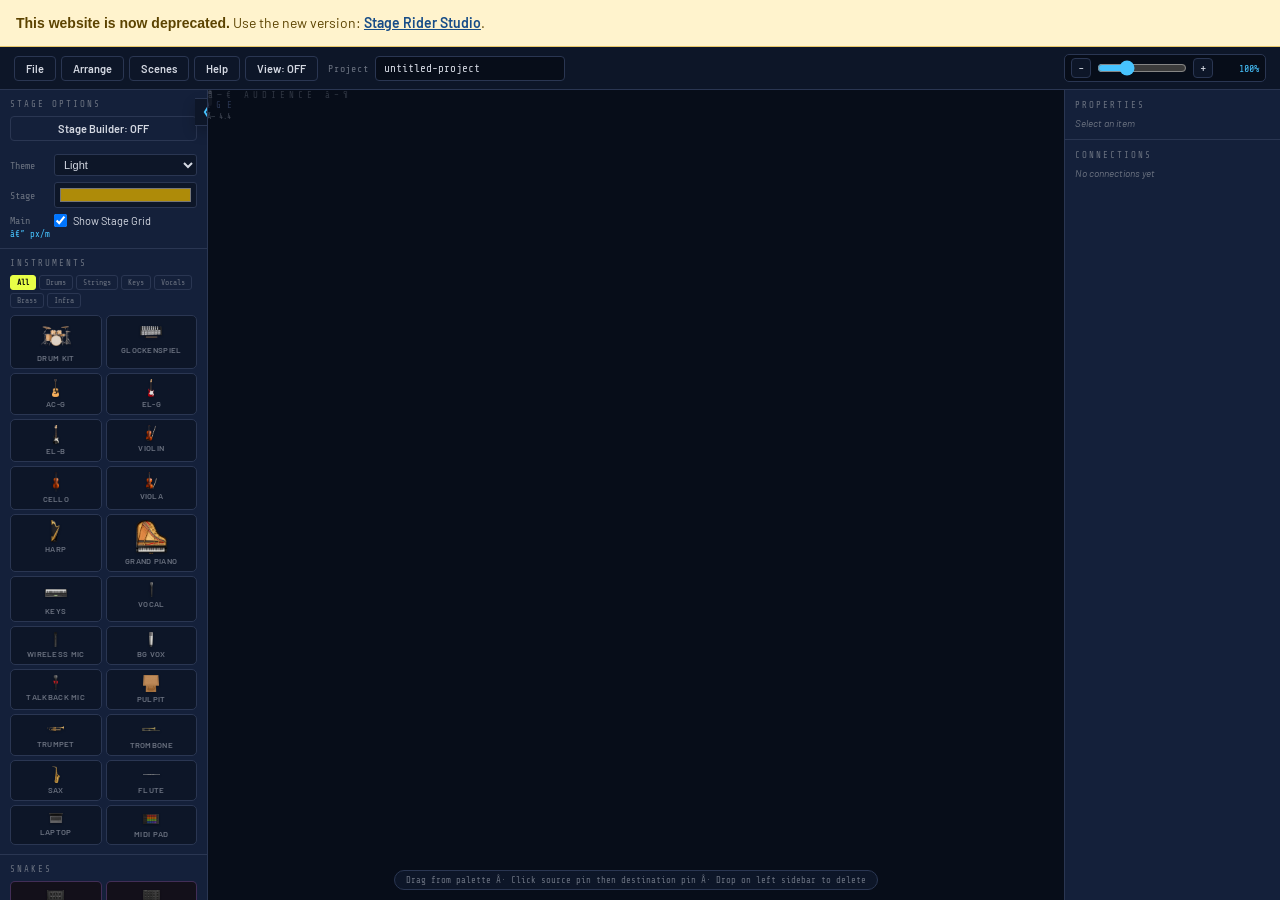
==== commit 26820b1c: "Add deprecation notice linking to Stage Rider Studio" ====
--- a/index.html
+++ b/index.html
@@ -7,6 +7,10 @@
 <link rel="stylesheet" href="styles.css">
 </head>
 <body>
+<aside class="deprecation-notice" aria-label="Website deprecation notice">
+  <strong>This website is now deprecated.</strong> Use the new version:
+  <a href="https://stage-rider-studio.pandrepn.workers.dev/" target="_blank" rel="noopener noreferrer">Stage Rider Studio</a>.
+</aside>
 <header>
   <div id="header-menu-popover" class="header-menu-popover">
     <div class="header-btns">
@@ -190,7 +194,7 @@
         <button class="pal-tile" type="button" onclick="addStagePart('rect')"><div class="ti">&#x25AD;</div><div class="tn">Rectangle</div></button>
         <button class="pal-tile" type="button" onclick="addStagePart('circle')"><div class="ti">&#x25EF;</div><div class="tn">Circle</div></button>
       </div>
-      <div style="font-size:10px;color:var(--muted);line-height:1.55;margin-top:7px;">Add rooms as shapes, then set dimensions, color and angle on the right panel. Drag the rotation handle to rotate a shape.</div>
+      <div style="font-size:10px;color:var(--muted);line-height:1.55;margin-top:7px;">Add rooms as shapes, then set dimensions and color on the right panel. Drag the rotation handle to rotate a shape.</div>
     </div>
     <div class="ss mode-live-only">
       <div class="st">Tips</div>
@@ -293,19 +297,17 @@
         <div class="pr" id="accessory-wrap" style="display:none;"><label class="plbl">Add Accessory</label>
           <div id="accessory-controls" class="stand-controls"></div>
         </div>
+        <div class="pr" id="individual-monitoring-wrap" style="display:none;"><label class="plbl" for="p-individual-monitoring">Add Individual Monitoring</label>
+          <select class="pselect" id="p-individual-monitoring" onchange="updIndividualMonitoring(this.value)">
+            <option value="none">None</option>
+            <option value="pm1">PM1</option>
+          </select>
+        </div>
         <div class="pr" id="wireless-link-wrap" style="display:none;"><label class="plbl">Wireless Pair</label>
           <label style="display:flex;align-items:center;gap:6px;font-size:11px;background:var(--surface);border:1px solid var(--border);border-radius:4px;padding:7px 8px;">
             <input id="p-wireless-hide-receiver" type="checkbox" onchange="updWirelessHideReceiver(this.checked)">
             Hide receiver
           </label>
-        </div>
-        <div class="pr" id="conn-side-wrap"><label class="plbl">Connector Side</label>
-          <div class="prop-side-pad" id="prop-side-pad" role="group" aria-label="Connector side selector">
-            <button class="prop-side-btn side-top" data-side="top" type="button" onclick="updConnSide('top')">â†‘</button>
-            <button class="prop-side-btn side-left" data-side="left" type="button" onclick="updConnSide('left')">â†</button>
-            <button class="prop-side-btn side-right" data-side="right" type="button" onclick="updConnSide('right')">â†’</button>
-            <button class="prop-side-btn side-bottom" data-side="bottom" type="button" onclick="updConnSide('bottom')">â†“</button>
-          </div>
         </div>
         <div class="size-row">
           <label>Size</label>
@@ -314,16 +316,6 @@
           <span class="size-delta" id="p-size-delta" title="Difference from default">0</span>
           <button class="angle-reset-btn" type="button" onclick="resetSize()">Reset Size</button>
           <span class="size-val" id="p-size-def" title="Default size" style="width:auto;min-width:44px;color:var(--muted);">Def:52</span>
-        </div>
-        <div class="angle-row">
-          <label>Angle</label>
-          <div class="angle-knob-wrap">
-            <div class="angle-knob" id="angle-knob" onmousedown="startAngleKnobDrag(event)" ontouchstart="startAngleKnobDrag(event)">
-              <div class="angle-knob-handle" id="angle-knob-handle"></div>
-              <div class="angle-knob-center" id="p-angle-val">0Â°</div>
-            </div>
-            <button class="angle-reset-btn" type="button" onclick="setSelectedAngle(0)">Reset</button>
-          </div>
         </div>
         <div id="snake-extra" style="display:none;" class="snake-props">
           <div class="pr"><label class="plbl">Channels (count)</label><input class="pi" id="p-snake-ch" type="number" min="4" max="64" step="4" value="16" oninput="updSnakeChannels(this.value)"></div>
@@ -380,6 +372,7 @@
                   <label><span>Kick</span><input type="checkbox" value="Kick" onchange="toggleDrumMic(this)"></label>
                   <label><span>Hi-Hat</span><input type="checkbox" value="Hi-Hat" onchange="toggleDrumMic(this)"></label>
                   <label><span>Snare</span><input type="checkbox" value="Snare" onchange="toggleDrumMic(this)"></label>
+                  <label><span>Snare Below</span><input type="checkbox" value="Snare Below" onchange="toggleDrumMic(this)"></label>
                   <label><span>Tom 1</span><input type="checkbox" value="Tom 1" onchange="toggleDrumMic(this)"></label>
                   <label><span>Tom 2</span><input type="checkbox" value="Tom 2" onchange="toggleDrumMic(this)"></label>
                   <label><span>Tom 3</span><input type="checkbox" value="Tom 3" onchange="toggleDrumMic(this)"></label>
@@ -405,16 +398,6 @@
         <div class="pr"><label class="plbl">Width (m)</label><input class="pi" id="sp-width" type="number" min="0.5" max="120" step="0.1" oninput="updStagePartDimension('widthM', this.value)"></div>
         <div class="pr"><label class="plbl">Depth (m)</label><input class="pi" id="sp-depth" type="number" min="0.5" max="120" step="0.1" oninput="updStagePartDimension('depthM', this.value)"></div>
         <div class="pr"><label class="plbl">Color</label><input class="stage-color-input" id="sp-color" type="color" onchange="updStagePartColor(this.value)"></div>
-        <div class="angle-row">
-          <label>Angle</label>
-          <div class="angle-knob-wrap">
-            <div class="angle-knob" id="sp-angle-knob" onmousedown="startAngleKnobDrag(event)" ontouchstart="startAngleKnobDrag(event)">
-              <div class="angle-knob-handle" id="sp-angle-knob-handle"></div>
-              <div class="angle-knob-center" id="sp-angle-val">0&#176;</div>
-            </div>
-            <button class="angle-reset-btn" type="button" onclick="setSelectedAngle(0)">Reset</button>
-          </div>
-        </div>
         <div class="pr" id="sp-steps-wrap"><label class="plbl">Rectangle Options</label>
           <label style="display:flex;align-items:center;gap:6px;font-size:11px;background:var(--surface);border:1px solid var(--border);border-radius:4px;padding:7px 8px;">
             <input id="sp-steps" type="checkbox" onchange="updStagePartSteps(this.checked)">
--- a/styles.css
+++ b/styles.css
@@ -94,6 +94,9 @@
   }
 }
 /* HEADER */
+.deprecation-notice{flex-shrink:0;padding:12px 16px;background:#fff3cd;color:#5c4300;border-bottom:1px solid #e6c66a;font-size:14px;line-height:1.5;}
+.deprecation-notice a{color:#174c87;font-weight:600;text-decoration:underline;overflow-wrap:anywhere;}
+.deprecation-notice a:focus-visible{outline:2px solid currentColor;outline-offset:3px;}
 header{display:flex;align-items:center;gap:10px;padding:7px 14px;background:var(--surface);border-bottom:1px solid var(--border);flex-shrink:0;z-index:100;}
 .logo{font-family:'Share Tech Mono',monospace;font-size:13px;color:var(--accent);letter-spacing:2px;white-space:nowrap;}
 .logo span{color:var(--muted);}
@@ -124,6 +127,11 @@
 body.view-mode .si:hover .ib{border-color:var(--border);box-shadow:none;}
 .si.view-layer-hidden{visibility:hidden;pointer-events:none;}
 body.view-mode.view-hide-accessories .accessory-badge,body.view-mode.view-hide-stands .mic-stand-badge{visibility:hidden;}
+body.view-mode.view-hide-monitoring .individual-monitoring-badge{visibility:hidden;}
+body.view-mode .individual-monitoring-pin{pointer-events:none;}
+body.view-mode.view-hide-connections .si .iconn,
+body.view-mode.view-hide-connections .si .connbox-pin,
+body.view-mode.view-hide-connections .si .pin-tag{visibility:hidden;}
 .view-layers{display:grid;gap:9px;font-size:11px;}
 .view-layers label{display:flex;align-items:center;gap:7px;cursor:pointer;}
 .view-mode-note{font-size:10px;color:var(--muted);line-height:1.55;margin-top:12px;}
@@ -287,6 +295,10 @@
 .accessory-badge{position:absolute;right:-10px;top:-2px;display:flex;align-items:center;justify-content:center;z-index:9;pointer-events:none;}
 .accessory-badge img{width:26px;height:26px;object-fit:contain;filter:none;}
 .accessory-badge .acc-emoji{display:flex;align-items:center;justify-content:center;width:20px;height:20px;font-size:14px;line-height:1;background:rgba(7,13,25,.74);border:1px solid rgba(255,255,255,.28);border-radius:999px;}
+.individual-monitoring-badge{position:absolute;left:-10px;top:-2px;width:26px;height:26px;z-index:9;pointer-events:none;}
+.individual-monitoring-badge img{width:100%;height:100%;object-fit:contain;filter:none;}
+.si.has-individual-monitoring .mic-stand-badge{left:-40px;}
+.individual-monitoring-badge .individual-monitoring-pin{left:0;top:0;bottom:auto;transform:translate(-50%,-50%);pointer-events:auto;}
 /* SNAKE specific */
 .si.is-snake .ib{border-color:#c47fff55;background:#120f1a;border-radius:4px;}
 .si.is-snake:hover .ib{border-color:var(--accent4);}
@@ -410,14 +422,6 @@
 .pi:focus{border-color:var(--accent);}
 .pselect{background:var(--surface);border:1px solid var(--border);border-radius:3px;padding:4px 6px;color:var(--text);font-size:11px;font-family:'Barlow',sans-serif;width:100%;outline:none;}
 .pselect:focus{border-color:var(--accent);}
-.prop-side-pad{display:grid;grid-template-columns:repeat(3,22px);grid-template-rows:repeat(3,22px);gap:4px;justify-content:center;background:var(--surface);border:1px solid var(--border);border-radius:6px;padding:8px;}
-.prop-side-btn{width:22px;height:22px;border:1px solid var(--border);border-radius:5px;background:var(--panel);color:var(--muted);font-family:'Share Tech Mono',monospace;font-size:11px;line-height:1;cursor:pointer;padding:0;}
-.prop-side-btn:hover{border-color:var(--accent2);color:var(--accent2);}
-.prop-side-btn.active{border-color:var(--accent);color:var(--accent);background:rgba(232,255,71,.08);}
-.prop-side-btn.side-top{grid-column:2;grid-row:1;}
-.prop-side-btn.side-left{grid-column:1;grid-row:2;}
-.prop-side-btn.side-right{grid-column:3;grid-row:2;}
-.prop-side-btn.side-bottom{grid-column:2;grid-row:3;}
 .mic-options{display:flex;flex-direction:column;gap:4px;background:var(--surface);border:1px solid var(--border);border-radius:4px;padding:8px;max-height:132px;overflow:auto;}
 .mic-options label{font-size:11px;display:flex;align-items:center;gap:6px;}
 .mic-summary{font-size:10px;color:var(--accent2);line-height:1.45;background:var(--surface);border:1px solid var(--border);border-radius:4px;padding:7px;margin-top:5px;}
@@ -458,14 +462,6 @@
 .size-row input[type=range]{flex:1;accent-color:var(--accent);}
 .size-val{font-family:'Share Tech Mono',monospace;font-size:10px;color:var(--accent);width:28px;text-align:right;flex-shrink:0;}
 .size-delta{font-family:'Share Tech Mono',monospace;font-size:10px;color:var(--muted);min-width:34px;text-align:right;flex-shrink:0;}
-.angle-row{display:flex;align-items:center;gap:7px;margin-bottom:7px;}
-.angle-row label{font-size:10px;color:var(--muted);width:54px;flex-shrink:0;}
-.angle-row input[type=range]{flex:1;accent-color:var(--accent2);}
-.angle-knob-wrap{display:flex;align-items:center;gap:8px;}
-.angle-knob{width:72px;height:72px;border-radius:50%;position:relative;cursor:grab;border:2px solid var(--border);background:conic-gradient(#47c4ff 180deg,#2a2e3a 180deg 360deg);}
-.angle-knob:active{cursor:grabbing;}
-.angle-knob-handle{position:absolute;left:50%;top:50%;width:10px;height:10px;border-radius:50%;background:#e8ff47;border:2px solid #0a0b0d;transform:translate(-50%,-50%) rotate(0deg) translateY(-25px);}
-.angle-knob-center{position:absolute;left:50%;top:50%;transform:translate(-50%,-50%);width:36px;height:36px;border-radius:50%;background:var(--surface);border:1px solid var(--border);display:flex;align-items:center;justify-content:center;font-family:'Share Tech Mono',monospace;font-size:10px;color:var(--accent2);}
 .angle-reset-btn{height:28px;border:1px solid var(--border);border-radius:6px;background:var(--surface);color:var(--text);font-family:'Share Tech Mono',monospace;font-size:10px;cursor:pointer;padding:0 8px;}
 .angle-reset-btn:hover{border-color:var(--accent2);color:var(--accent2);}
 /* snake props */
@@ -564,8 +560,7 @@
   .cat-tab,
   .snake-view-btn,
   .collapse-toggle-btn,
-  .scene-tab,
-  .prop-side-btn {
+  .scene-tab {
     min-height: 32px;
   }
 }
